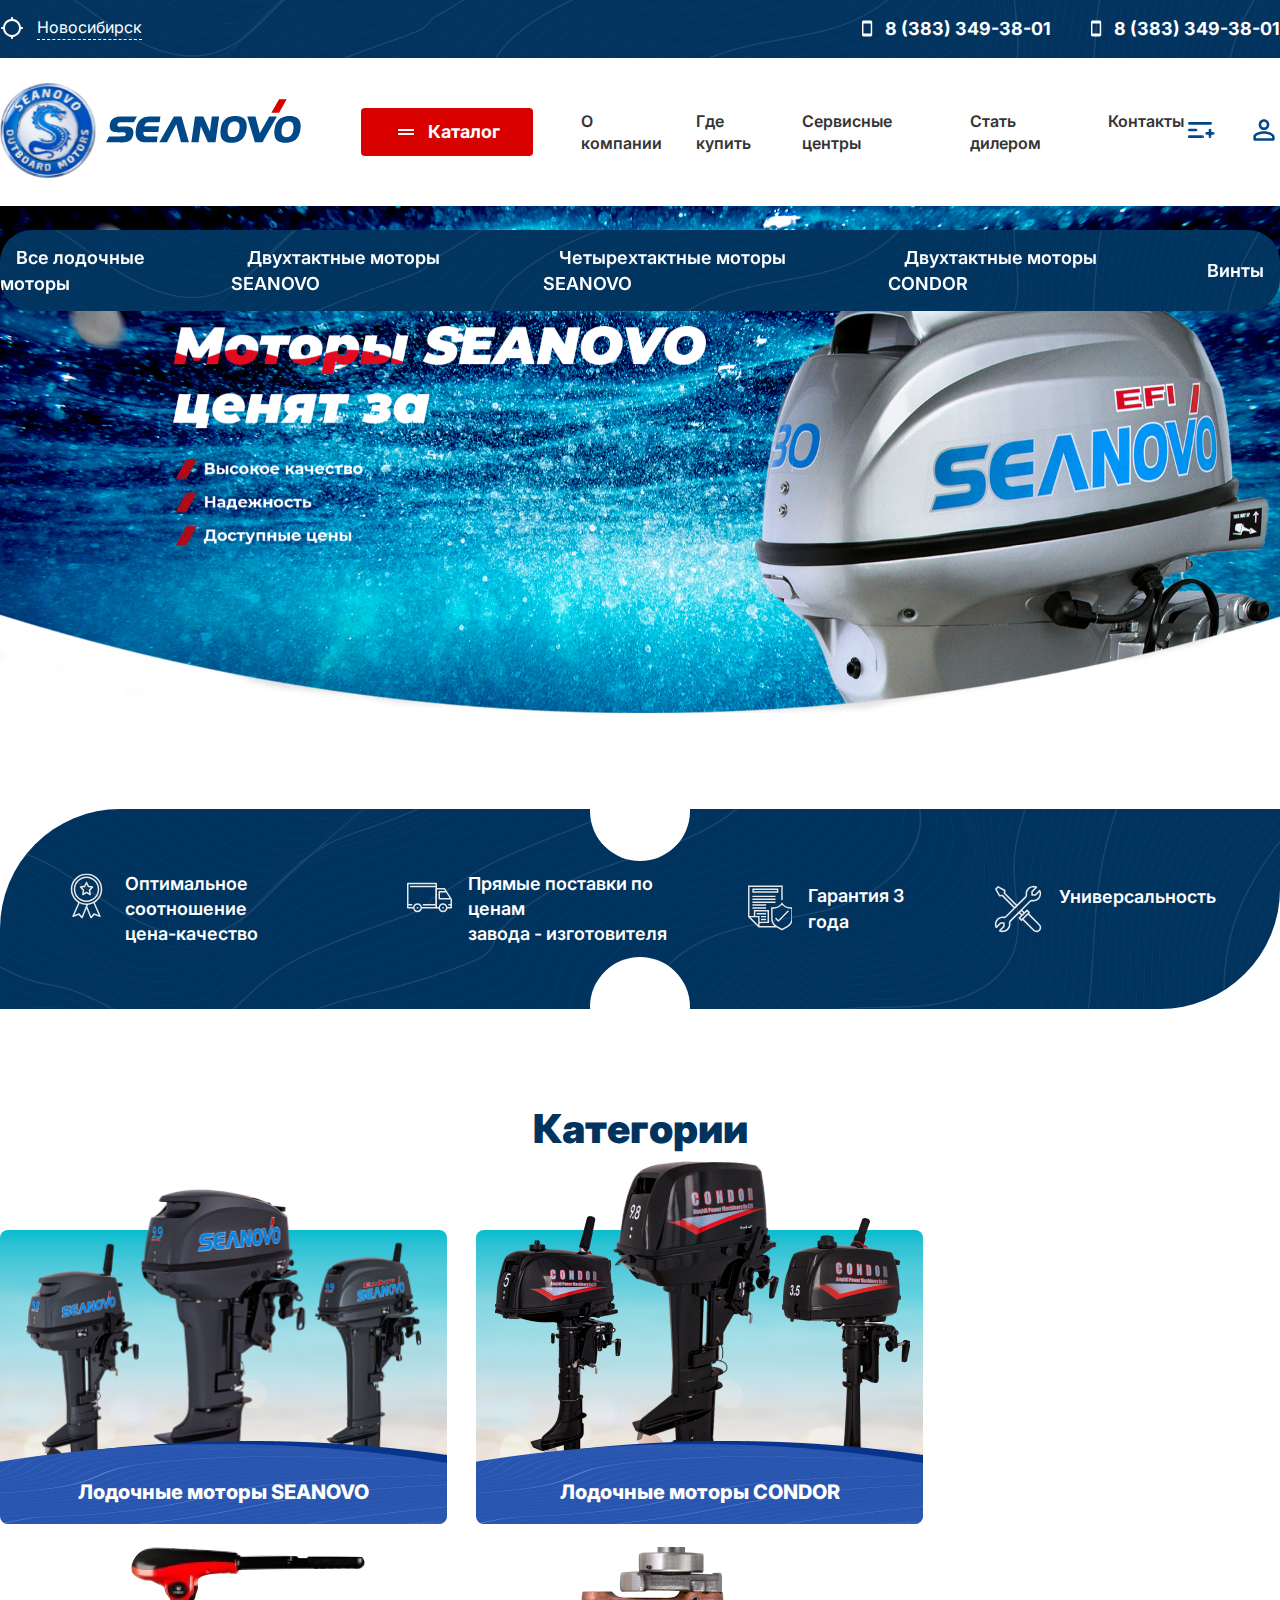
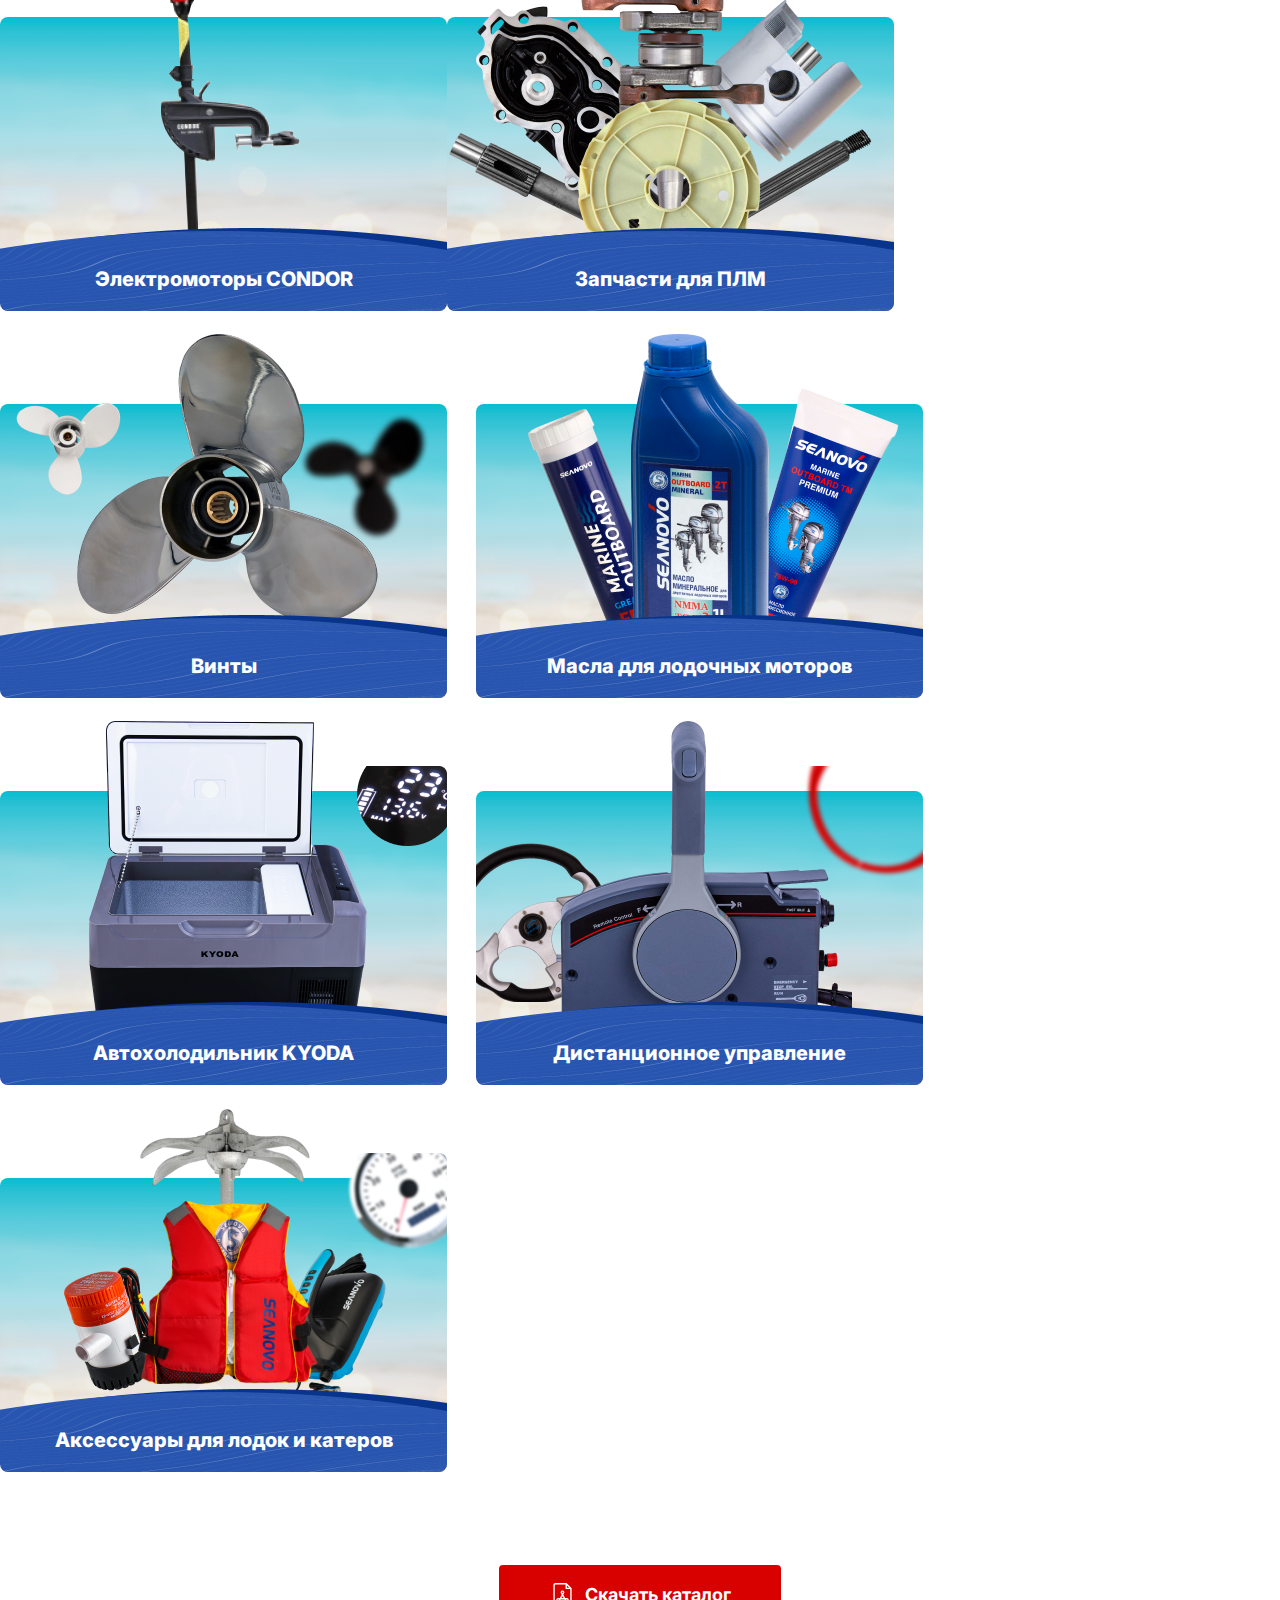
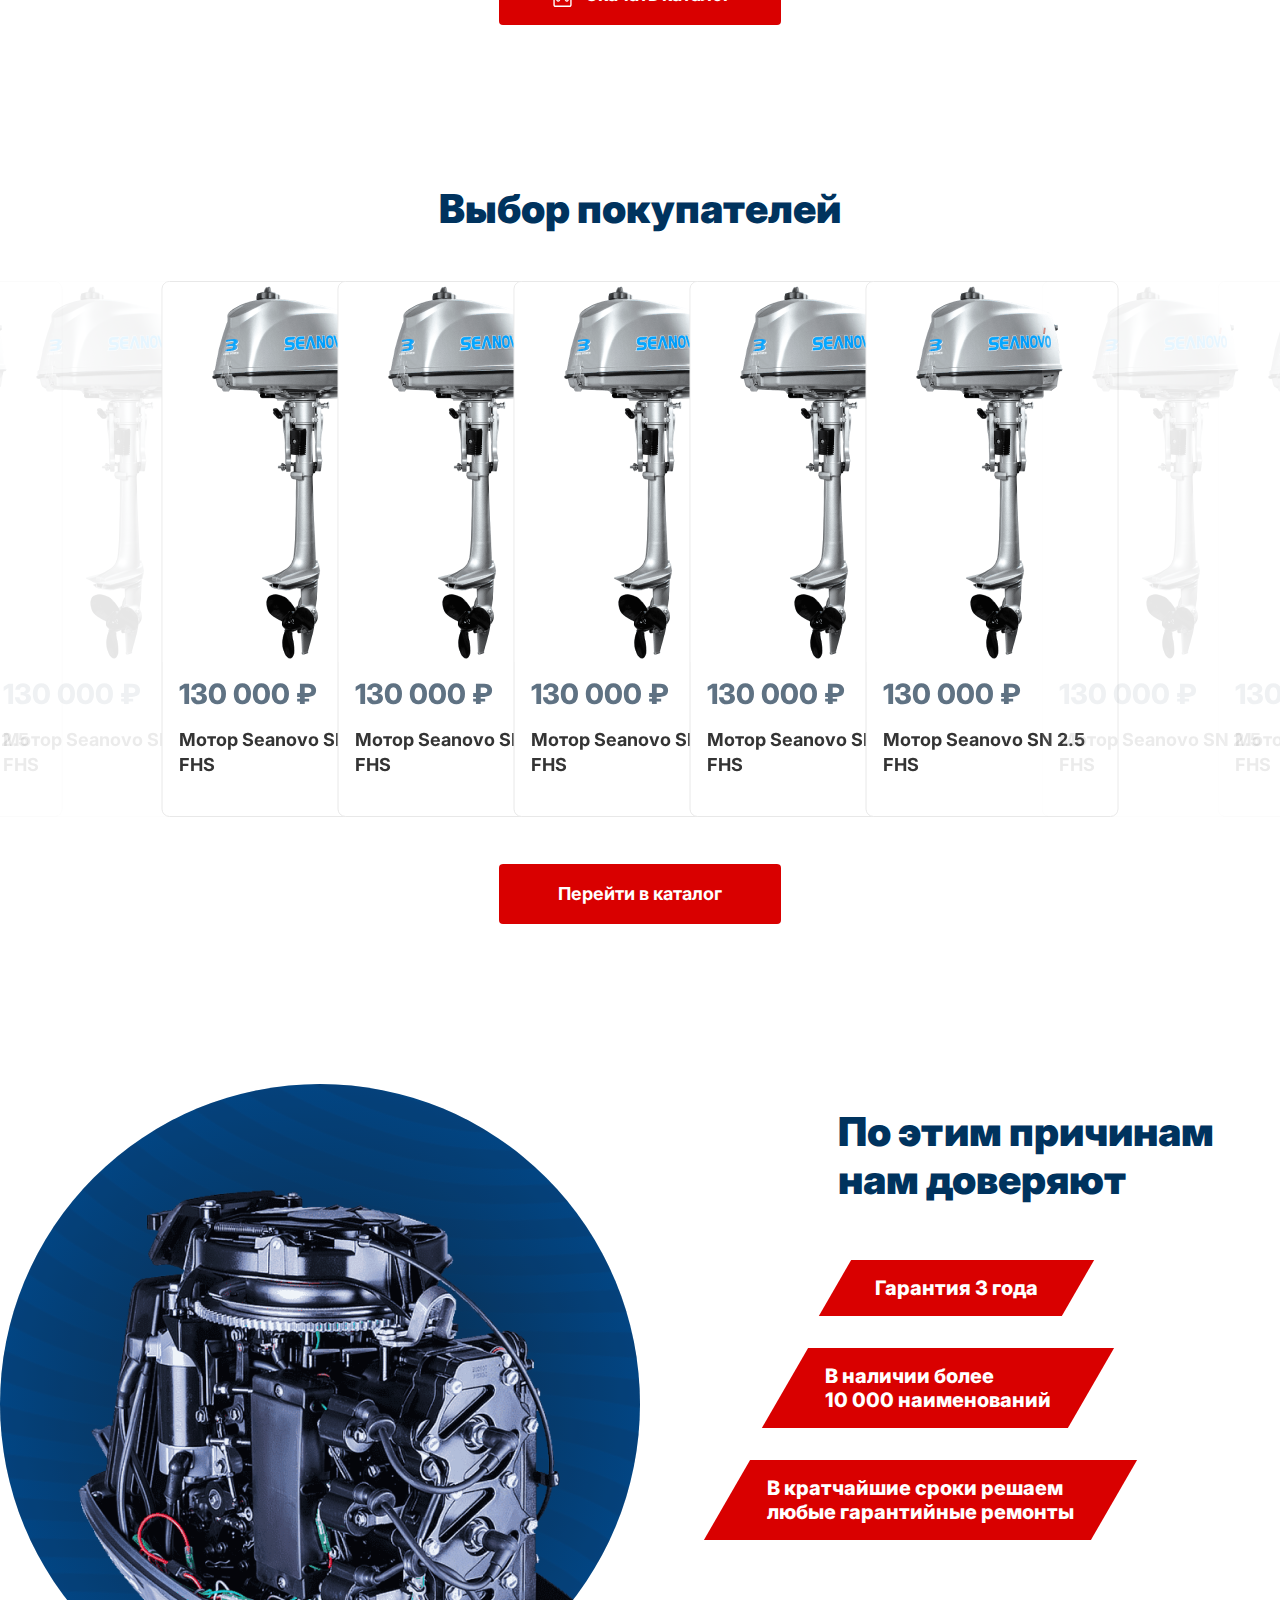
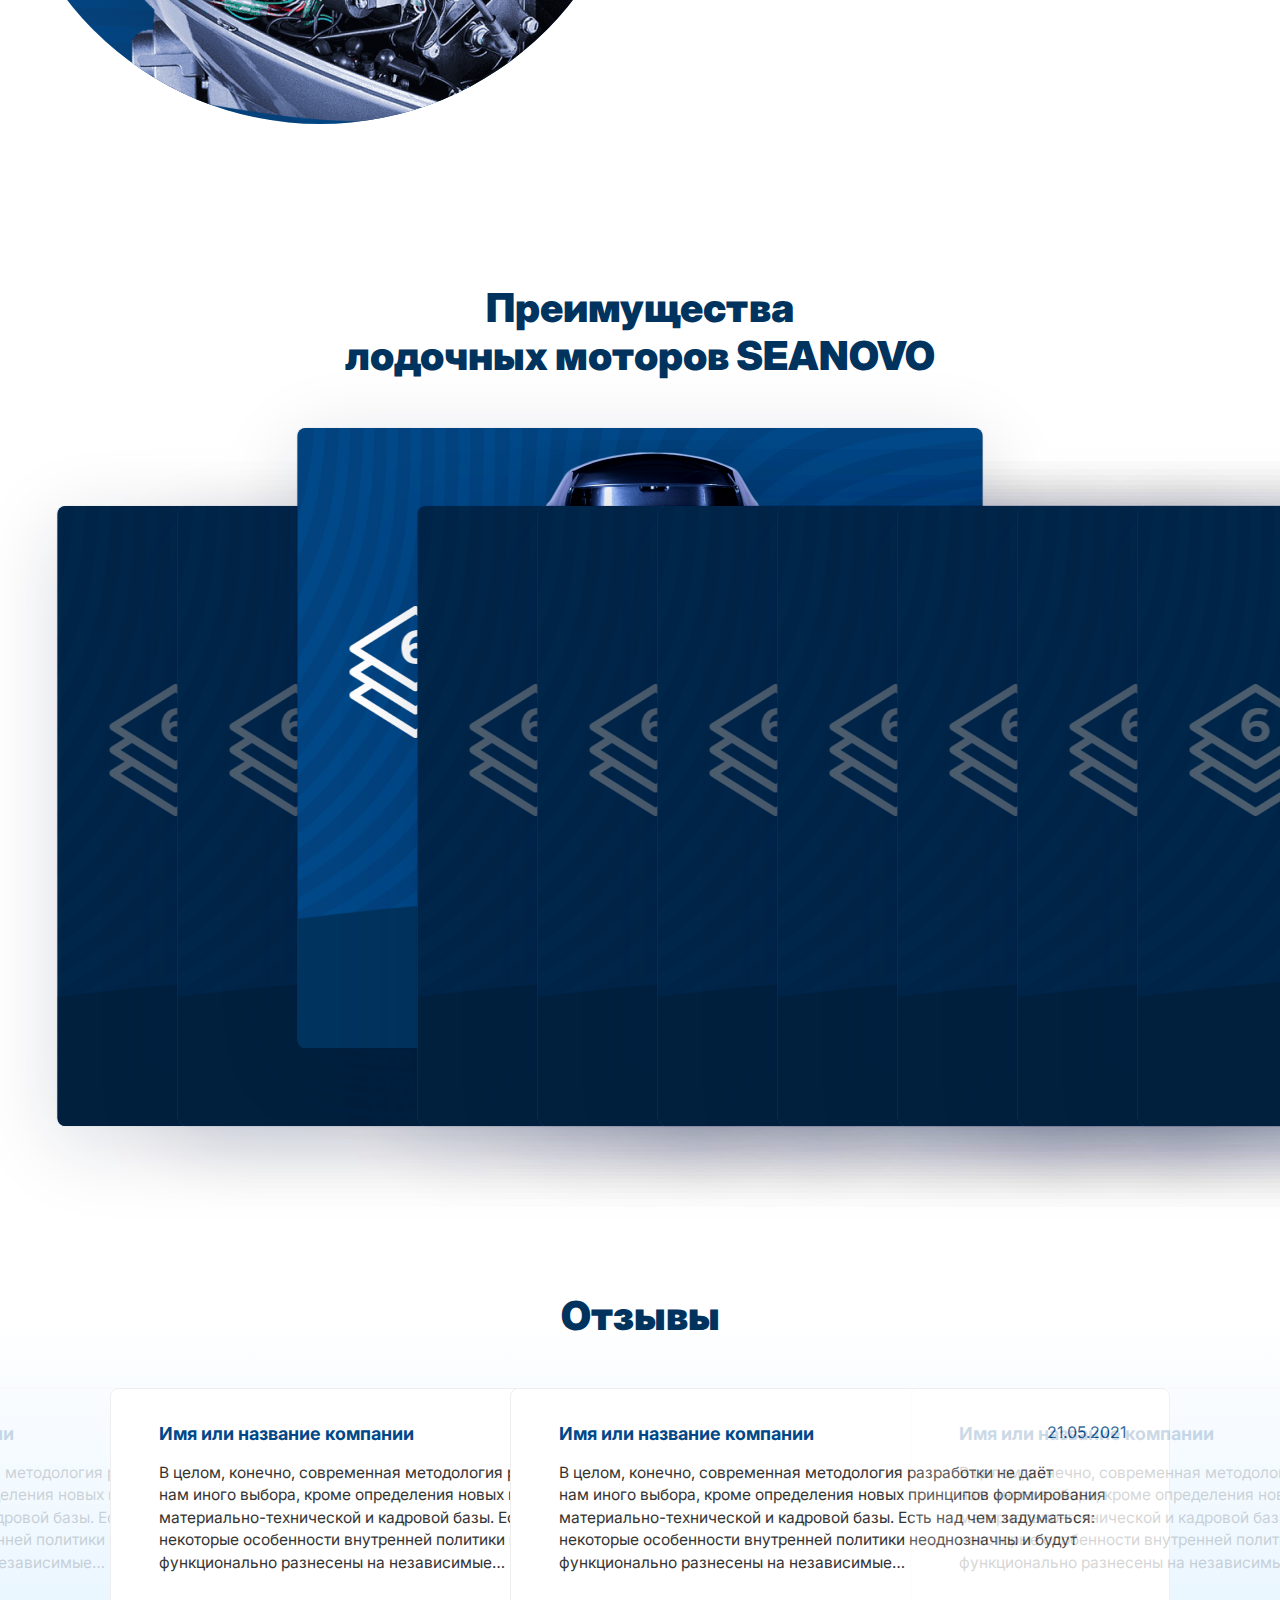
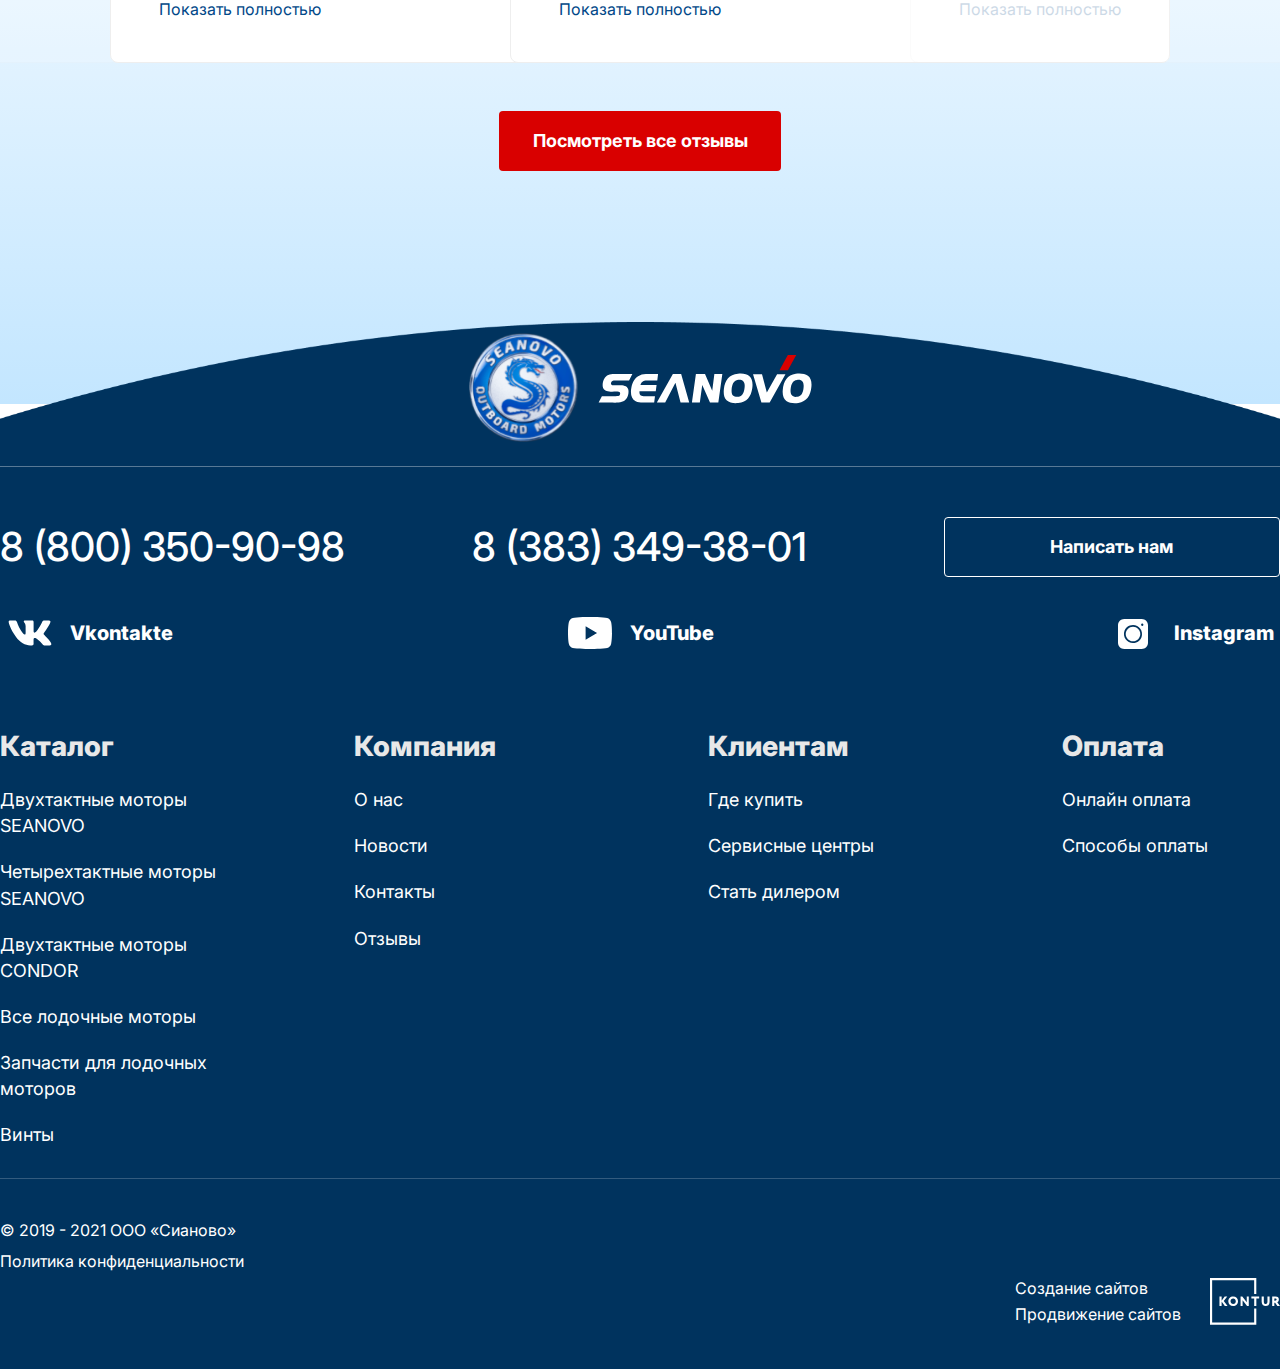
==== index.html @ 2c5ffd10 "main page web" ====
<!DOCTYPE html>
<html lang="ru">
<head>
    <meta charset="UTF-8">
    <meta http-equiv="X-UA-Compatible" content="IE=edge">
    <meta name="viewport" content="width=device-width, initial-scale=1.0">
    <link rel="stylesheet" href="css/normalize.css">
    <link rel="stylesheet" href="slick-1.8.1/slick/slick-theme.css">
    <link rel="stylesheet" href="slick-1.8.1/slick/slick.css">
    <link rel="stylesheet" href="css/style.css">
    <link rel="stylesheet" href="css/media.css">
    <title></title>
</head>
<body>
    
    <header class="header">
        <div class="header__top">
            <div class="container">
                <div class="box">
                    <div class="left">
                        <p>
                            <svg width="24" height="24" viewBox="0 0 24 24" fill="none" xmlns="http://www.w3.org/2000/svg">
                                <path d="M20.94 11C20.48 6.83 17.17 3.52 13 3.06V2C13 1.45 12.55 1 12 1C11.45 1 11 1.45 11 2V3.06C6.83 3.52 3.52 6.83 3.06 11H2C1.45 11 1 11.45 1 12C1 12.55 1.45 13 2 13H3.06C3.52 17.17 6.83 20.48 11 20.94V22C11 22.55 11.45 23 12 23C12.55 23 13 22.55 13 22V20.94C17.17 20.48 20.48 17.17 20.94 13H22C22.55 13 23 12.55 23 12C23 11.45 22.55 11 22 11H20.94ZM12 19C8.13 19 5 15.87 5 12C5 8.13 8.13 5 12 5C15.87 5 19 8.13 19 12C19 15.87 15.87 19 12 19Z" fill="white"/>
                            </svg>
                            <span>Новосибирск</span>
                        </p>
                    </div>
                    <div class="right">
                        <a href="tel:8 (383) 349-38-01">
                            <svg width="11" height="17" viewBox="0 0 11 17" fill="none" xmlns="http://www.w3.org/2000/svg">
                                <path d="M8.72727 0.507273L1.45455 0.5C0.654545 0.5 0 1.15455 0 1.95455V15.0455C0 15.8455 0.654545 16.5 1.45455 16.5H8.72727C9.52727 16.5 10.1818 15.8455 10.1818 15.0455V1.95455C10.1818 1.15455 9.52727 0.507273 8.72727 0.507273ZM8.72727 13.5909H1.45455V3.40909H8.72727V13.5909Z" fill="white"/>
                            </svg>                                
                            8 (383) 349-38-01</a>
                        <a href="tel:8 (383) 349-38-01">
                            <svg width="11" height="17" viewBox="0 0 11 17" fill="none" xmlns="http://www.w3.org/2000/svg">
                                <path d="M8.72727 0.507273L1.45455 0.5C0.654545 0.5 0 1.15455 0 1.95455V15.0455C0 15.8455 0.654545 16.5 1.45455 16.5H8.72727C9.52727 16.5 10.1818 15.8455 10.1818 15.0455V1.95455C10.1818 1.15455 9.52727 0.507273 8.72727 0.507273ZM8.72727 13.5909H1.45455V3.40909H8.72727V13.5909Z" fill="white"/>
                            </svg>                                
                            8 (383) 349-38-01</a>
                    </div>
                </div>
            </div>
        </div>
        <div class="header__bottom">
            <div class="container">
                <div class="box">
                    <a href="#" class="header__logo">
                        <img src="img/logo.svg" alt="">
                    </a>
                    <button class="header__catalog">
                        <span></span>
                        <p>Каталог</p>
                    </button>
                    <ul class="header__navbar">
                        <li>
                            <a href="#">О компании</a>
                        </li>
                        <li>
                            <a href="#">Где купить</a>
                        </li>
                        <li>
                            <a href="#">Сервисные центры</a>
                        </li>
                        <li>
                            <a href="#">Стать дилером</a>
                        </li>
                        <li>
                            <a href="#">Контакты</a>
                        </li>
                    </ul>
                    <div class="header__right">
                        <a href="#">
                            <svg width="32" height="32" viewBox="0 0 32 32" fill="none" xmlns="http://www.w3.org/2000/svg">
                                <path d="M4 9.33333C4 10.0667 4.6 10.6667 5.33333 10.6667H26.6667C27.4 10.6667 28 10.0667 28 9.33333C28 8.6 27.4 8 26.6667 8H5.33333C4.6 8 4 8.6 4 9.33333Z" fill="#014888"/>
                                <path d="M5.33333 14.6667C4.6 14.6667 4 15.2667 4 16C4 16.7333 4.6 17.3333 5.33333 17.3333H12V14.6667H5.33333Z" fill="#014888"/>
                                <path d="M12 17.3333C12.7333 17.3333 13.3333 16.7333 13.3333 16C13.3333 15.2667 12.7333 14.6667 12 14.6667V17.3333Z" fill="#014888"/>
                                <path d="M5.33333 21.3333C4.6 21.3333 4 21.9333 4 22.6667C4 23.4 4.6 24 5.33333 24H18.6667V21.3333H5.33333Z" fill="#014888"/>
                                <path d="M18.6667 24C19.4 24 20 23.4 20 22.6667C20 21.9333 19.4 21.3333 18.6667 21.3333V24Z" fill="#014888"/>
                                <path d="M27.3334 16C27.3334 15.2667 26.7334 14.6667 26 14.6667C25.2667 14.6667 24.6667 15.2667 24.6667 16L24.6667 22.6667L27.3334 22.6667L27.3334 16Z" fill="#014888"/>
                                <path d="M24.6667 22.6667C24.6667 23.4 25.2667 24 26 24C26.7334 24 27.3334 23.4 27.3334 22.6667L24.6667 22.6667Z" fill="#014888"/>
                                <path d="M22.6667 18C21.9334 18 21.3334 18.6 21.3334 19.3333C21.3334 20.0667 21.9334 20.6667 22.6667 20.6667H29.3334V18H22.6667Z" fill="#014888"/>
                                <path d="M29.3334 20.6667C30.0667 20.6667 30.6667 20.0667 30.6667 19.3333C30.6667 18.6 30.0667 18 29.3334 18V20.6667Z" fill="#014888"/>
                            </svg>                                
                        </a>
                        <a href="#">
                            <svg width="32" height="32" viewBox="0 0 32 32" fill="none" xmlns="http://www.w3.org/2000/svg">
                                <path d="M16 7.86667C17.5467 7.86667 18.8 9.12 18.8 10.6667C18.8 12.2133 17.5467 13.4667 16 13.4667C14.4534 13.4667 13.2 12.2133 13.2 10.6667C13.2 9.12 14.4534 7.86667 16 7.86667ZM16 19.8667C19.96 19.8667 24.1334 21.8133 24.1334 22.6667V24.1333H7.86671V22.6667C7.86671 21.8133 12.04 19.8667 16 19.8667ZM16 5.33334C13.0534 5.33334 10.6667 7.72 10.6667 10.6667C10.6667 13.6133 13.0534 16 16 16C18.9467 16 21.3334 13.6133 21.3334 10.6667C21.3334 7.72 18.9467 5.33334 16 5.33334ZM16 17.3333C12.44 17.3333 5.33337 19.12 5.33337 22.6667V25.3333C5.33337 26.0667 5.93337 26.6667 6.66671 26.6667H25.3334C26.0667 26.6667 26.6667 26.0667 26.6667 25.3333V22.6667C26.6667 19.12 19.56 17.3333 16 17.3333Z" fill="#014888"/>
                            </svg>                                
                        </a>
                    </div>
                </div>
            </div>
        </div>
        <div class="header__menu">
            <ul>
                <li>
                    <a href="#">Все лодочные моторы</a>
                </li>
                <li>
                    <a href="#">Двухтактные моторы SEANOVO</a>
                </li>
                <li>
                    <a href="#">Четырехтактные моторы SEANOVO</a>
                </li>
                <li>
                    <a href="#">Двухтактные моторы CONDOR</a>
                </li>
                <li>
                    <a href="#">Винты</a>
                </li>
            </ul>
        </div>
    </header>

    <main class="main">
        <section class="banner">
            <div class="banner__slider">
                <div class="banner__block">
                    <img src="img/banner.png" alt="">
                </div>
                <div class="banner__block">
                    <img src="img/banner.png" alt="">
                </div>
                <div class="banner__block">
                    <img src="img/banner.png" alt="">
                </div>
                <div class="banner__block">
                    <img src="img/banner.png" alt="">
                </div>
            </div>
        </section>
        <section class="advantages">
            <div class="advantages__container">
                <div class="box">
                    <div class="advantages__block">
                        <svg width="50" height="50" viewBox="0 0 50 50" fill="none" xmlns="http://www.w3.org/2000/svg">
                            <g clip-path="url(#clip0_306_2349)">
                            <path d="M42.5043 17.5184C42.5182 9.09102 36.5202 1.85192 28.2368 0.299265C19.9534 -1.25339 11.7407 3.32203 8.70125 11.1825C5.66222 19.043 8.66059 27.9531 15.8338 32.3768L9.26164 47.1633C9.125 47.4699 9.186 47.8286 9.41618 48.073C9.64635 48.3174 10.001 48.4 10.3153 48.2816L16.4125 45.9949L19.3669 49.6875C19.5247 49.8851 19.7643 50.0002 20.0172 49.9998C20.0579 49.9998 20.0985 49.9966 20.1388 49.9909C20.4324 49.9478 20.6809 49.7517 20.7911 49.476L25.0143 38.9173L29.238 49.476C29.3478 49.7517 29.5963 49.9478 29.8899 49.9909C29.9301 49.9966 29.9708 49.9998 30.0115 49.9998C30.2644 50.0002 30.504 49.8851 30.6621 49.6875L33.6162 45.9949L39.7134 48.2816C40.0277 48.4 40.3823 48.3174 40.6125 48.073C40.8427 47.8286 40.9037 47.4699 40.767 47.1633L34.1949 32.3768C39.3531 29.1991 42.497 23.577 42.5043 17.5184ZM19.7748 47.5305L17.3364 44.4821C17.1112 44.2007 16.7309 44.0962 16.3934 44.2223L11.5914 46.0238L17.2954 33.1886C19.6268 34.3463 22.1884 34.9645 24.7911 34.997L24.2514 36.3459L19.7748 47.5305ZM38.4376 46.0238L33.6353 44.2223C33.2978 44.0962 32.9175 44.2007 32.6926 44.4821L30.2539 47.5305L25.9115 36.6741L26.6101 34.9254C28.741 34.7286 30.8171 34.1389 32.7333 33.1861L38.4376 46.0238ZM25.0143 33.3427C16.275 33.3427 9.19007 26.2581 9.19007 17.5184C9.19007 8.77911 16.275 1.69414 25.0143 1.69414C33.754 1.69414 40.8386 8.77911 40.8386 17.5184C40.8289 26.254 33.75 33.3333 25.0143 33.3427Z" fill="#E8E8E8"/>
                            <path d="M25.0141 3.35999C17.1947 3.35999 10.8555 9.69913 10.8555 17.5185C10.8555 25.3384 17.1947 31.6771 25.0141 31.6771C32.8335 31.6771 39.1726 25.3384 39.1726 17.5185C39.1641 9.70279 32.8302 3.36893 25.0141 3.35999ZM25.0141 30.0114C18.1146 30.0114 12.5212 24.4185 12.5212 17.5185C12.5212 10.619 18.1146 5.0257 25.0141 5.0257C31.9136 5.0257 37.5069 10.619 37.5069 17.5185C37.4992 24.4152 31.9104 30.0037 25.0141 30.0114Z" fill="#E8E8E8"/>
                            <path d="M31.8027 14.2895L27.6384 13.6527L25.7682 9.66896C25.6307 9.37697 25.3371 9.19031 25.0142 9.19031C24.6913 9.19031 24.3977 9.37697 24.2606 9.66896L22.39 13.6527L18.2257 14.2895C17.917 14.3367 17.6604 14.5522 17.5616 14.8483C17.4624 15.1447 17.5372 15.4713 17.7552 15.6946L20.7934 18.808L20.0744 23.2147C20.0232 23.5294 20.1561 23.8458 20.4168 24.0296C20.6779 24.213 21.0207 24.2317 21.2997 24.0772L25.0142 22.0235L28.7287 24.0772C29.0081 24.2317 29.3505 24.213 29.6116 24.0296C29.8723 23.8458 30.0052 23.5294 29.954 23.2147L29.235 18.808L32.2732 15.6946C32.4916 15.4713 32.5664 15.1447 32.4672 14.8483C32.368 14.5522 32.1114 14.3367 31.8027 14.2895ZM27.7495 17.9459C27.5648 18.135 27.4811 18.4005 27.5238 18.6612L28.0341 21.7905L25.4172 20.3436C25.1667 20.2049 24.8621 20.2049 24.6112 20.3436L21.9943 21.7905L22.5051 18.6612C22.5474 18.4005 22.4636 18.135 22.279 17.9459L20.0797 15.6913L23.0781 15.2326C23.3526 15.1903 23.588 15.0142 23.706 14.7629L25.0142 11.9833L26.3192 14.7629C26.4371 15.0142 26.6726 15.1903 26.9475 15.2326L29.9455 15.6913L27.7495 17.9459Z" fill="#E8E8E8"/>
                            </g>
                            <defs>
                            <clipPath id="clip0_306_2349">
                            <rect width="50" height="50" fill="white"/>
                            </clipPath>
                            </defs>
                        </svg>                            
                        <p>Оптимальное соотношение <br> цена-качество</p>
                    </div>
                    <div class="advantages__block">
                        <svg width="50" height="50" viewBox="0 0 50 50" fill="none" xmlns="http://www.w3.org/2000/svg">
                            <path d="M11.6666 32.9167C8.90905 32.9167 6.66656 35.1592 6.66656 37.9167C6.66656 40.6743 8.90905 42.9168 11.6666 42.9168C14.4241 42.9168 16.6666 40.6743 16.6666 37.9167C16.6666 35.1592 14.424 32.9167 11.6666 32.9167ZM11.6666 41.2501C9.82819 41.2501 8.33326 39.755 8.33326 37.9167C8.33326 36.0784 9.82828 34.5834 11.6666 34.5834C13.5048 34.5834 14.9999 36.0785 14.9999 37.9167C14.9999 39.755 13.5048 41.2501 11.6666 41.2501Z" fill="#E8E8E8"/>
                            <path d="M40.0001 32.9167C37.2425 32.9167 35.0001 35.1592 35.0001 37.9167C35.0001 40.6743 37.2425 42.9168 40.0001 42.9168C42.7576 42.9168 45.0001 40.6743 45.0001 37.9167C45.0001 35.1592 42.7576 32.9167 40.0001 32.9167ZM40.0001 41.2501C38.1617 41.2501 36.6668 39.755 36.6668 37.9167C36.6668 36.0784 38.1618 34.5834 40.0001 34.5834C41.8384 34.5834 43.3334 36.0785 43.3334 37.9167C43.3334 39.755 41.8384 41.2501 40.0001 41.2501Z" fill="#E8E8E8"/>
                            <path d="M49.8673 28.2992L42.3673 16.6325C42.214 16.3941 41.9499 16.25 41.6665 16.25H32.4999C32.039 16.25 31.6666 16.6233 31.6666 17.0833V37.9166C31.6666 38.3774 32.039 38.7499 32.4999 38.7499H35.8332V37.0832H33.3332V17.9167H41.2115L48.3332 28.995V37.0834H44.1665V38.75H49.1665C49.6273 38.75 49.9998 38.3775 49.9998 37.9167V28.75C49.9999 28.5908 49.9541 28.4333 49.8673 28.2992Z" fill="#E8E8E8"/>
                            <path d="M36.6668 27.0833V21.25H43.3335V19.5833H35.8335C35.3727 19.5833 35.0002 19.9566 35.0002 20.4166V27.9166C35.0002 28.3774 35.3727 28.7499 35.8335 28.7499H48.3335V27.0832H36.6668V27.0833Z" fill="#E8E8E8"/>
                            <path d="M32.5 10.4167H0.833301C0.37334 10.4167 0 10.7901 0 11.25V37.9167C0 38.3776 0.37334 38.7501 0.833301 38.7501H7.5V37.0834H1.6667V12.0833H31.6667V37.0834H15.8333V38.7501H32.5C32.9608 38.7501 33.3333 38.3776 33.3333 37.9167V11.25C33.3333 10.7901 32.9608 10.4167 32.5 10.4167Z" fill="#E8E8E8"/>
                            <path d="M5.83337 33.75H0.833374V35.4167H5.83337V33.75Z" fill="#E8E8E8"/>
                            <path d="M31.6664 33.75H17.4998V35.4167H31.6664V33.75Z" fill="#E8E8E8"/>
                            <path d="M49.1666 33.75H45.8333V35.4167H49.1666V33.75Z" fill="#E8E8E8"/>
                            <path d="M32.4999 13.75H3.33319V15.4167H32.4999V13.75Z" fill="#E8E8E8"/>
                            <path d="M12.4999 37.0833H10.8332V38.75H12.4999V37.0833Z" fill="#E8E8E8"/>
                            <path d="M40.8335 37.0833H39.1668V38.75H40.8335V37.0833Z" fill="#E8E8E8"/>
                        </svg>                            
                        <p>Прямые поставки по ценам <br> завода - изготовителя</p>
                    </div>
                    <div class="advantages__block">
                        <svg width="50" height="50" viewBox="0 0 50 50" fill="none" xmlns="http://www.w3.org/2000/svg">
                            <path d="M46.8911 24.1348C43.5283 24.1348 40.4069 22.4646 38.5413 19.6658L37.8719 18.6618L37.2026 19.6658C35.337 22.4646 32.2155 24.1348 28.8528 24.1348H25.8045V37.0356C25.8045 40.1538 27.2084 43.0846 29.5543 45.0516H12.9327V41.8336H23.3911V27.3527H6.49673V33.7887H1.66978V1.60898H37.0674V16.0898H38.6764V0H0.060791V34.9262L11.7951 46.6606H32.0273L37.8719 50L44.6699 46.1159C47.92 44.2591 49.9393 40.7789 49.9393 37.0356V24.1348H46.8911ZM11.3237 43.914L2.80733 35.3977H11.3237V43.914ZM8.10571 33.7887V28.9617H21.7821V40.2246H12.9327V33.7887H8.10571ZM48.3303 37.0356C48.3303 40.2037 46.6216 43.1473 43.8718 44.7193L37.8719 48.1481L31.872 44.7193C29.1223 43.1473 27.4135 40.2037 27.4135 37.0356V25.7438H28.8528C32.3764 25.7438 35.6716 24.1629 37.8719 21.4655C40.0722 24.1629 43.3674 25.7438 46.8911 25.7438H48.3303V37.0356Z" fill="#E8E8E8"/>
                            <path d="M4.8877 3.2179V8.04485H33.8494V3.2179H4.8877ZM32.2404 6.43586H6.49668V4.82688H32.2404V6.43586Z" fill="#E8E8E8"/>
                            <path d="M44.5435 27.5885L33.8494 38.2826L31.2002 35.6334L30.0626 36.771L33.8494 40.5577L45.681 28.7261L44.5435 27.5885Z" fill="#E8E8E8"/>
                            <path d="M20.173 30.5707H9.7146V32.1797H20.173V30.5707Z" fill="#E8E8E8"/>
                            <path d="M20.1731 33.7886H14.5416V35.3976H20.1731V33.7886Z" fill="#E8E8E8"/>
                            <path d="M20.1731 37.0067H14.5416V38.6157H20.1731V37.0067Z" fill="#E8E8E8"/>
                            <path d="M30.6315 11.2628H4.8877V12.8718H30.6315V11.2628Z" fill="#E8E8E8"/>
                            <path d="M30.6315 14.4808H4.8877V16.0898H30.6315V14.4808Z" fill="#E8E8E8"/>
                            <path d="M30.6315 17.6989H4.8877V19.3078H30.6315V17.6989Z" fill="#E8E8E8"/>
                            <path d="M20.173 20.9167H4.8877V22.5257H20.173V20.9167Z" fill="#E8E8E8"/>
                            <path d="M20.173 24.1348H4.8877V25.7437H20.173V24.1348Z" fill="#E8E8E8"/>
                        </svg>
                        <p>Гарантия 3 года</p>
                    </div>
                    <div class="advantages__block">
                        <svg width="50" height="50" viewBox="0 0 50 50" fill="none" xmlns="http://www.w3.org/2000/svg">
                            <path d="M46.8124 40.1836L36.2218 29.593L36.7742 29.0398C36.9206 28.8933 37.0029 28.6947 37.0029 28.4875C37.0029 28.2803 36.9206 28.0817 36.7742 27.9352L34.564 25.7258C34.4175 25.5793 34.2188 25.497 34.0117 25.497C33.8045 25.497 33.6058 25.5793 33.4593 25.7258L31.2499 27.9352L29.4203 26.1055L37.4546 18.0726C37.708 17.8207 38.016 17.6305 38.3546 17.5167C38.6933 17.4029 39.0537 17.3686 39.4078 17.4164C40.7966 17.5843 42.205 17.3758 43.4857 16.8128C44.7664 16.2498 45.8722 15.3529 46.6874 14.2161C47.5027 13.0792 47.9974 11.7442 48.1199 10.3506C48.2424 8.95702 47.988 7.55613 47.3835 6.29452C47.3295 6.18208 47.2492 6.08422 47.1496 6.00914C47.0499 5.93405 46.9337 5.88394 46.8107 5.86298C46.6877 5.84202 46.5615 5.85083 46.4426 5.88866C46.3237 5.9265 46.2156 5.99227 46.1273 6.08046L42.0515 10.1562H39.8437V7.94843L43.9195 3.87265C44.0077 3.78438 44.0734 3.67627 44.1113 3.55737C44.1491 3.43847 44.1579 3.31223 44.137 3.18923C44.116 3.06622 44.0659 2.95003 43.9908 2.85037C43.9157 2.75071 43.8179 2.67048 43.7054 2.6164C42.4436 2.01202 41.0425 1.75786 39.6488 1.88053C38.2551 2.00319 36.92 2.49817 35.7832 3.31368C34.6463 4.12918 33.7495 5.23522 33.1866 6.51609C32.6238 7.79696 32.4155 9.20556 32.5835 10.5945C32.6313 10.9489 32.5967 11.3095 32.4823 11.6482C32.368 11.987 32.1769 12.2948 31.9242 12.5477L23.8945 20.5789L12.2429 8.92734L12.5171 6.63202C12.5364 6.47672 12.5085 6.31921 12.4372 6.17992C12.3659 6.04062 12.2544 5.92596 12.1171 5.85077L5.4851 2.22109C5.33686 2.13983 5.16625 2.10884 4.9989 2.13279C4.83155 2.15674 4.67648 2.23432 4.55698 2.3539L2.35385 4.55702C2.23428 4.67653 2.15669 4.8316 2.13274 4.99895C2.1088 5.1663 2.13978 5.33691 2.22104 5.48515L5.85385 12.1172C5.92903 12.2544 6.0437 12.3659 6.183 12.4373C6.32229 12.5086 6.4798 12.5364 6.6351 12.5172L8.93042 12.243L20.5789 23.8945L12.546 31.9273C12.2929 32.1796 11.985 32.37 11.6462 32.4838C11.3075 32.5976 10.947 32.6318 10.5929 32.5836C9.20401 32.4156 7.79547 32.6239 6.51469 33.1869C5.23391 33.7498 4.12798 34.6466 3.31262 35.7835C2.49726 36.9204 2.00244 38.2555 1.87995 39.6492C1.75746 41.0428 2.0118 42.4438 2.61635 43.7055C2.67043 43.8179 2.75066 43.9158 2.85032 43.9909C2.94998 44.0659 3.06618 44.1161 3.18918 44.137C3.31219 44.158 3.43842 44.1492 3.55732 44.1113C3.67623 44.0735 3.78433 44.0077 3.8726 43.9195L7.94838 39.8437H10.1562V42.0516L6.08042 46.1273C5.99222 46.2156 5.92646 46.3237 5.88862 46.4426C5.85078 46.5615 5.84197 46.6878 5.86293 46.8108C5.88389 46.9338 5.93401 47.05 6.00909 47.1496C6.08417 47.2493 6.18203 47.3295 6.29448 47.3836C7.55625 47.988 8.95729 48.2423 10.351 48.1196C11.7447 47.997 13.0798 47.502 14.2166 46.6864C15.3534 45.8709 16.2501 44.7648 16.8129 43.4839C17.3757 42.203 17.5838 40.7944 17.4156 39.4055C17.3679 39.0511 17.4027 38.6905 17.5172 38.3517C17.6317 38.0129 17.8229 37.7052 18.0757 37.4523L26.1054 29.4211L27.9351 31.25L25.7257 33.4594C25.5793 33.6059 25.497 33.8046 25.497 34.0117C25.497 34.2189 25.5793 34.4175 25.7257 34.5641L27.9359 36.7734C28.0824 36.9199 28.2811 37.0022 28.4882 37.0022C28.6954 37.0022 28.8941 36.9199 29.0406 36.7734L29.5929 36.2211L40.1843 46.8125C40.6174 47.2574 41.1346 47.6119 41.7058 47.8553C42.277 48.0987 42.8909 48.2262 43.5118 48.2304C44.1328 48.2346 44.7483 48.1154 45.3228 47.8797C45.8972 47.644 46.4191 47.2965 46.8581 46.8574C47.2972 46.4183 47.6446 45.8964 47.8802 45.3219C48.1159 44.7474 48.235 44.1318 48.2308 43.5109C48.2265 42.89 48.0989 42.2761 47.8555 41.7049C47.612 41.1338 47.2575 40.6166 46.8124 40.1836ZM9.76557 10.8695C9.68194 10.7859 9.58041 10.7223 9.46862 10.6836C9.35684 10.6449 9.23772 10.632 9.12026 10.6461L6.9726 10.9039L3.87339 5.24765L5.2476 3.87343L10.9039 6.97031L10.646 9.11796C10.632 9.23542 10.6448 9.35454 10.6835 9.46633C10.7222 9.57811 10.7858 9.67965 10.8695 9.76327L22.7898 21.6836L21.6835 22.7898L9.76557 10.8695ZM16.9765 36.343C16.5542 36.7624 16.2343 37.2737 16.0419 37.837C15.8495 38.4003 15.7897 39.0004 15.8671 39.5906C15.9902 40.6052 15.8624 41.6345 15.495 42.5882C15.1275 43.5419 14.5316 44.3908 13.7596 45.0605C12.9875 45.7302 12.0629 46.2002 11.0669 46.4292C10.0709 46.6583 9.03385 46.6394 8.04682 46.3742L11.4929 42.9273C11.6383 42.7803 11.7195 42.5817 11.7187 42.375V39.0625C11.7187 38.8553 11.6364 38.6566 11.4899 38.5101C11.3434 38.3636 11.1446 38.2812 10.9374 38.2812H7.62495C7.41776 38.2813 7.21908 38.3636 7.0726 38.5101L3.62573 41.9531C3.36037 40.9664 3.3412 39.9296 3.56991 38.9337C3.79862 37.9378 4.26822 37.0133 4.9375 36.2412C5.60679 35.4691 6.45532 34.8731 7.40866 34.5053C8.36199 34.1376 9.391 34.0094 10.4054 34.132C10.9955 34.2094 11.5954 34.1498 12.1587 33.958C12.7221 33.7662 13.2337 33.4472 13.6539 33.0258L33.0289 13.6508C33.4509 13.2311 33.7705 12.7198 33.9629 12.1565C34.1553 11.5933 34.2153 10.9933 34.1382 10.4031C34.0166 9.3896 34.1452 8.36172 34.5129 7.40945C34.8806 6.45718 35.4761 5.60954 36.2473 4.94074C37.0184 4.27195 37.9418 3.80237 38.9365 3.57313C39.9312 3.34389 40.967 3.36196 41.9531 3.62577L38.5101 7.07265C38.3636 7.21913 38.2812 7.41781 38.2812 7.62499V10.9375C38.2812 11.1447 38.3635 11.3434 38.51 11.4899C38.6565 11.6364 38.8552 11.7187 39.0625 11.7187H42.375C42.5821 11.7187 42.7808 11.6364 42.9273 11.4898L46.3734 8.04687C46.6391 9.03361 46.6585 10.0705 46.43 11.0665C46.2015 12.0625 45.732 12.9872 45.0627 13.7594C44.3934 14.5316 43.5449 15.1278 42.5915 15.4956C41.6381 15.8633 40.609 15.9915 39.5945 15.8687C39.0044 15.7914 38.4045 15.8509 37.8412 16.0428C37.2778 16.2346 36.7662 16.5536 36.346 16.975L16.9765 36.343ZM28.3187 27.2101L30.1476 29.0391L29.039 30.1453L27.2101 28.3164L28.3187 27.2101ZM27.3812 34.0125L34.0101 27.3828L35.1156 28.4875L28.4882 35.1172L27.3812 34.0125ZM45.7062 45.7078C45.1106 46.2752 44.3195 46.5917 43.4968 46.5917C42.6742 46.5917 41.8831 46.2752 41.2874 45.7078L30.6976 35.1172L35.1171 30.6976L45.7078 41.2883C45.998 41.5785 46.2282 41.923 46.3852 42.3021C46.5423 42.6813 46.6231 43.0876 46.6231 43.498C46.6231 43.9084 46.5423 44.3148 46.3852 44.694C46.2282 45.0731 45.998 45.4176 45.7078 45.7078H45.7062Z" fill="#E8E8E8"/>
                        </svg>
                        <p>Универсальность</p>
                    </div>
                </div>
            </div>
        </section>
        <section class="categories">
            <div class="container">
                <h2 class="h2">Категории</h2>
                <div class="categories__box">
                    <a href="#" class="categories__block">
                        <div class="img">
                            <img src="img/img1.png" alt="">
                        </div>
                        <h5>Лодочные моторы SEANOVO</h5>
                    </a>
                    <a href="#" class="categories__block">
                        <div class="img">
                            <img src="img/img2.png" alt="">
                        </div>
                        <h5>Лодочные моторы CONDOR</h5>
                    </a>
                    <a href="#" class="categories__block">
                        <div class="img">
                            <img src="img/img3.png" alt="">
                        </div>
                        <h5>Электромоторы CONDOR</h5>
                    </a>
                    <a href="#" class="categories__block">
                        <div class="img">
                            <img src="img/img4.png" alt="">
                        </div>
                        <h5>Запчасти для ПЛМ</h5>
                    </a>
                    <a href="#" class="categories__block">
                        <div class="img">
                            <img src="img/img5.png" alt="">
                        </div>
                        <h5>Винты</h5>
                    </a>
                    <a href="#" class="categories__block">
                        <div class="img">
                            <img src="img/img6.png" alt="">
                        </div>
                        <h5>Масла для лодочных моторов</h5>
                    </a>
                    <a href="#" class="categories__block">
                        <div class="img">
                            <img src="img/img7.png" alt="">
                        </div>
                        <h5>Автохолодильник KYODA</h5>
                    </a>
                    <a href="#" class="categories__block">
                        <div class="img">
                            <img src="img/img8.png" alt="">
                        </div>
                        <h5>Дистанционное управление</h5>
                    </a>
                    <a href="#" class="categories__block">
                        <div class="img">
                            <img src="img/img9.png" alt="">
                        </div>
                        <h5>Аксессуары для лодок и катеров</h5>
                    </a>
                </div>
                <div class="categories__btn">
                    <a href="#" class="btn">
                        <svg width="25" height="24" viewBox="0 0 25 24" fill="none" xmlns="http://www.w3.org/2000/svg">
                            <g clip-path="url(#clip0_741_558)">
                            <path d="M21.4347 4.89356L16.7474 0.205969C16.6155 0.0741094 16.4367 0 16.2502 0H5.46875C4.30564 0 3.35938 0.946266 3.35938 2.10938V21.8906C3.35938 23.0537 4.30564 24 5.46875 24H19.5312C20.6944 24 21.6406 23.0537 21.6406 21.8906V5.39077C21.6406 5.2043 21.5666 5.02542 21.4347 4.89356ZM16.9531 2.40061L19.24 4.6875H16.9531V2.40061ZM19.5312 22.5938H5.46875C5.08105 22.5938 4.76562 22.2783 4.76562 21.8906V2.10938C4.76562 1.72167 5.08105 1.40625 5.46875 1.40625H15.5469V5.39062C15.5469 5.77894 15.8617 6.09375 16.25 6.09375H20.2344V21.8906C20.2344 22.2783 19.919 22.5938 19.5312 22.5938Z" fill="white"/>
                            <path d="M16.8678 14.9942H15.1772L13.3119 11.7634L14.1572 10.2993C14.5031 9.70023 14.5031 8.98487 14.1572 8.38577C13.8113 7.78666 13.1918 7.42896 12.4999 7.42896C11.8081 7.42896 11.1886 7.78661 10.8427 8.38577C10.4968 8.98487 10.4968 9.70023 10.8427 10.2993L11.688 11.7634L9.82273 14.9942H8.13218C7.4404 14.9942 6.8209 15.3519 6.47501 15.951C6.12907 16.5501 6.12912 17.2655 6.47501 17.8645C6.82086 18.4636 7.44036 18.8213 8.13214 18.8213H8.13218C8.82397 18.8213 9.44351 18.4636 9.7894 17.8646L10.6347 16.4005H14.3653L15.2106 17.8646C15.5565 18.4637 16.176 18.8213 16.8678 18.8213C17.5596 18.8213 18.1791 18.4636 18.5249 17.8646C18.8708 17.2655 18.8709 16.5501 18.5249 15.951C18.179 15.3519 17.5596 14.9942 16.8678 14.9942ZM8.57154 17.1614C8.43936 17.3903 8.22026 17.4151 8.13218 17.4151C8.04411 17.4151 7.82501 17.3904 7.69287 17.1615C7.56068 16.9325 7.64886 16.7304 7.69287 16.6541C7.73689 16.5779 7.86781 16.4005 8.13218 16.4005H9.0109L8.57154 17.1614ZM12.0606 9.08889C12.1047 9.01262 12.2356 8.8352 12.5 8.8352C12.7644 8.8352 12.8953 9.01258 12.9394 9.08889C12.9834 9.16516 13.0715 9.36723 12.9394 9.59622L12.5 10.3572L12.0606 9.59622C11.9284 9.36723 12.0166 9.16516 12.0606 9.08889ZM11.4466 14.9942L12.5 13.1697L13.5534 14.9942H11.4466ZM17.3071 17.1615C17.175 17.3903 16.9559 17.4151 16.8678 17.4151C16.7797 17.4151 16.5606 17.3904 16.4284 17.1615L15.9891 16.4005H16.8678C17.1322 16.4005 17.2631 16.5779 17.3071 16.6541C17.3511 16.7304 17.4393 16.9325 17.3071 17.1615Z" fill="white"/>
                            </g>
                            <defs>
                            <clipPath id="clip0_741_558">
                            <rect width="24" height="24" fill="white" transform="translate(0.5)"/>
                            </clipPath>
                            </defs>
                        </svg>
                        <p>Скачать каталог</p>
                    </a>
                </div>
            </div>
        </section>
        <section class="product_slider">
            <h2 class="h2">Выбор покупателей</h2>
            <div class="product_slider__slick">
                <div class="product_slider__block">
                    <a href="#" class="product_slider__item">
                        <div class="img">
                            <img src="img/img-product.png" alt="">
                        </div>
                        <button class="btn">Подробнее</button>
                        <h4 class="price">130 000 ₽</h4>
                        <h5 class="title">Мотор Seanovo SN 2.5 FHS</h5>
                        <div class="options">
                            <div class="box">
                                <h6>Тип двигателя</h6>
                                <p>2-х тактный</p>
                            </div>
                            <div class="box">
                                <h6>Мощность мотора,
                                    л.с. (кВт)</h6>
                                <p>2.5 (1.8)</p>
                            </div>
                            <div class="box">
                                <h6>Вес двигателя (кг)</h6>
                                <p>9.8</p>
                            </div>
                            <div class="box">
                                <h6>Модель</h6>
                                <p>FHS</p>
                            </div>
                        </div>
                    </a>
                </div>
                <div class="product_slider__block">
                    <a href="#" class="product_slider__item">
                        <div class="img">
                            <img src="img/img-product.png" alt="">
                        </div>
                        <button class="btn">Подробнее</button>
                        <h4 class="price">130 000 ₽</h4>
                        <h5 class="title">Мотор Seanovo SN 2.5 FHS</h5>
                        <div class="options">
                            <div class="box">
                                <h6>Тип двигателя</h6>
                                <p>2-х тактный</p>
                            </div>
                            <div class="box">
                                <h6>Мощность мотора,
                                    л.с. (кВт)</h6>
                                <p>2.5 (1.8)</p>
                            </div>
                            <div class="box">
                                <h6>Вес двигателя (кг)</h6>
                                <p>9.8</p>
                            </div>
                            <div class="box">
                                <h6>Модель</h6>
                                <p>FHS</p>
                            </div>
                        </div>
                    </a>
                </div>
                <div class="product_slider__block">
                    <a href="#" class="product_slider__item">
                        <div class="img">
                            <img src="img/img-product.png" alt="">
                        </div>
                        <button class="btn">Подробнее</button>
                        <h4 class="price">130 000 ₽</h4>
                        <h5 class="title">Мотор Seanovo SN 2.5 FHS</h5>
                        <div class="options">
                            <div class="box">
                                <h6>Тип двигателя</h6>
                                <p>2-х тактный</p>
                            </div>
                            <div class="box">
                                <h6>Мощность мотора,
                                    л.с. (кВт)</h6>
                                <p>2.5 (1.8)</p>
                            </div>
                            <div class="box">
                                <h6>Вес двигателя (кг)</h6>
                                <p>9.8</p>
                            </div>
                            <div class="box">
                                <h6>Модель</h6>
                                <p>FHS</p>
                            </div>
                        </div>
                    </a>
                </div>
                <div class="product_slider__block">
                    <a href="#" class="product_slider__item">
                        <div class="img">
                            <img src="img/img-product.png" alt="">
                        </div>
                        <button class="btn">Подробнее</button>
                        <h4 class="price">130 000 ₽</h4>
                        <h5 class="title">Мотор Seanovo SN 2.5 FHS</h5>
                        <div class="options">
                            <div class="box">
                                <h6>Тип двигателя</h6>
                                <p>2-х тактный</p>
                            </div>
                            <div class="box">
                                <h6>Мощность мотора,
                                    л.с. (кВт)</h6>
                                <p>2.5 (1.8)</p>
                            </div>
                            <div class="box">
                                <h6>Вес двигателя (кг)</h6>
                                <p>9.8</p>
                            </div>
                            <div class="box">
                                <h6>Модель</h6>
                                <p>FHS</p>
                            </div>
                        </div>
                    </a>
                </div>
                <div class="product_slider__block">
                    <a href="#" class="product_slider__item">
                        <div class="img">
                            <img src="img/img-product.png" alt="">
                        </div>
                        <button class="btn">Подробнее</button>
                        <h4 class="price">130 000 ₽</h4>
                        <h5 class="title">Мотор Seanovo SN 2.5 FHS</h5>
                        <div class="options">
                            <div class="box">
                                <h6>Тип двигателя</h6>
                                <p>2-х тактный</p>
                            </div>
                            <div class="box">
                                <h6>Мощность мотора,
                                    л.с. (кВт)</h6>
                                <p>2.5 (1.8)</p>
                            </div>
                            <div class="box">
                                <h6>Вес двигателя (кг)</h6>
                                <p>9.8</p>
                            </div>
                            <div class="box">
                                <h6>Модель</h6>
                                <p>FHS</p>
                            </div>
                        </div>
                    </a>
                </div>
                <div class="product_slider__block">
                    <a href="#" class="product_slider__item">
                        <div class="img">
                            <img src="img/img-product.png" alt="">
                        </div>
                        <button class="btn">Подробнее</button>
                        <h4 class="price">130 000 ₽</h4>
                        <h5 class="title">Мотор Seanovo SN 2.5 FHS</h5>
                        <div class="options">
                            <div class="box">
                                <h6>Тип двигателя</h6>
                                <p>2-х тактный</p>
                            </div>
                            <div class="box">
                                <h6>Мощность мотора,
                                    л.с. (кВт)</h6>
                                <p>2.5 (1.8)</p>
                            </div>
                            <div class="box">
                                <h6>Вес двигателя (кг)</h6>
                                <p>9.8</p>
                            </div>
                            <div class="box">
                                <h6>Модель</h6>
                                <p>FHS</p>
                            </div>
                        </div>
                    </a>
                </div>
                <div class="product_slider__block">
                    <a href="#" class="product_slider__item">
                        <div class="img">
                            <img src="img/img-product.png" alt="">
                        </div>
                        <button class="btn">Подробнее</button>
                        <h4 class="price">130 000 ₽</h4>
                        <h5 class="title">Мотор Seanovo SN 2.5 FHS</h5>
                        <div class="options">
                            <div class="box">
                                <h6>Тип двигателя</h6>
                                <p>2-х тактный</p>
                            </div>
                            <div class="box">
                                <h6>Мощность мотора,
                                    л.с. (кВт)</h6>
                                <p>2.5 (1.8)</p>
                            </div>
                            <div class="box">
                                <h6>Вес двигателя (кг)</h6>
                                <p>9.8</p>
                            </div>
                            <div class="box">
                                <h6>Модель</h6>
                                <p>FHS</p>
                            </div>
                        </div>
                    </a>
                </div>
                <div class="product_slider__block">
                    <a href="#" class="product_slider__item">
                        <div class="img">
                            <img src="img/img-product.png" alt="">
                        </div>
                        <button class="btn">Подробнее</button>
                        <h4 class="price">130 000 ₽</h4>
                        <h5 class="title">Мотор Seanovo SN 2.5 FHS</h5>
                        <div class="options">
                            <div class="box">
                                <h6>Тип двигателя</h6>
                                <p>2-х тактный</p>
                            </div>
                            <div class="box">
                                <h6>Мощность мотора,
                                    л.с. (кВт)</h6>
                                <p>2.5 (1.8)</p>
                            </div>
                            <div class="box">
                                <h6>Вес двигателя (кг)</h6>
                                <p>9.8</p>
                            </div>
                            <div class="box">
                                <h6>Модель</h6>
                                <p>FHS</p>
                            </div>
                        </div>
                    </a>
                </div>
                <div class="product_slider__block">
                    <a href="#" class="product_slider__item">
                        <div class="img">
                            <img src="img/img-product.png" alt="">
                        </div>
                        <button class="btn">Подробнее</button>
                        <h4 class="price">130 000 ₽</h4>
                        <h5 class="title">Мотор Seanovo SN 2.5 FHS</h5>
                        <div class="options">
                            <div class="box">
                                <h6>Тип двигателя</h6>
                                <p>2-х тактный</p>
                            </div>
                            <div class="box">
                                <h6>Мощность мотора,
                                    л.с. (кВт)</h6>
                                <p>2.5 (1.8)</p>
                            </div>
                            <div class="box">
                                <h6>Вес двигателя (кг)</h6>
                                <p>9.8</p>
                            </div>
                            <div class="box">
                                <h6>Модель</h6>
                                <p>FHS</p>
                            </div>
                        </div>
                    </a>
                </div>
            </div>
            <div class="product_slider__btn">
                <a href="#" class="btn">Перейти в каталог</a>
            </div>
        </section>
        <section class="confidence">
            <div class="container">
                <div class="confidence__box">
                    <div class="confidence__left">
                        <img src="img/confidence.png" alt="">
                    </div>
                    <div class="confidence__right">
                        <h2 class="h2">По этим причинам <br>нам доверяют</h2>
                        <h6><p>Гарантия 3 года</p></h6>
                        <h5><p>В наличии более <br> 10 000 наименований</p></h5>
                        <h4><p>В кратчайшие сроки решаем <br> любые гарантийные ремонты</p></h4>
                    </div>
                </div>
            </div>
        </section>
        <section class="product_slider2">
            <h2 class="h2">Преимущества <br>
                лодочных моторов SEANOVO</h2>
            <div class="product_slider2__slick">
                <div class="product_slider2__block">
                    <a href="#" class="product_slider2__item">
                        <img src="img/icon.png" alt="" class="icon">
                        <img src="img/product.png" alt="" class="img">
                        <div class="title">
                            <h5>6-слойное лакокрасочное покрытие</h5>
                        </div>
                    </a>
                </div>
                <div class="product_slider2__block">
                    <a href="#" class="product_slider2__item">
                        <img src="img/icon.png" alt="" class="icon">
                        <img src="img/product.png" alt="" class="img">
                        <div class="title">
                            <h5>6-слойное лакокрасочное покрытие</h5>
                        </div>
                    </a>
                </div>
                <div class="product_slider2__block">
                    <a href="#" class="product_slider2__item">
                        <img src="img/icon.png" alt="" class="icon">
                        <img src="img/product.png" alt="" class="img">
                        <div class="title">
                            <h5>6-слойное лакокрасочное покрытие</h5>
                        </div>
                    </a>
                </div>
                <div class="product_slider2__block">
                    <a href="#" class="product_slider2__item">
                        <img src="img/icon.png" alt="" class="icon">
                        <img src="img/product.png" alt="" class="img">
                        <div class="title">
                            <h5>6-слойное лакокрасочное покрытие</h5>
                        </div>
                    </a>
                </div>
            </div>
        </section>
        <section class="reviews">
            <h2 class="h2">Отзывы</h2>
            <div class="reviews__slider">
                <div class="reviews__block">
                    <div class="reviews__item">
                        <h3>Имя или название компании <span>21.05.2021</span></h3>
                        <p>В целом, конечно, современная методология разработки не даёт нам иного выбора, кроме определения новых принципов формирования материально-технической и кадровой базы. Есть над чем задуматься: некоторые особенности внутренней политики неоднозначны и будут функционально разнесены на независимые…</p>
                        <a href="#">Показать полностью</a>
                    </div>
                </div>
                <div class="reviews__block">
                    <div class="reviews__item">
                        <h3>Имя или название компании <span>21.05.2021</span></h3>
                        <p>В целом, конечно, современная методология разработки не даёт нам иного выбора, кроме определения новых принципов формирования материально-технической и кадровой базы. Есть над чем задуматься: некоторые особенности внутренней политики неоднозначны и будут функционально разнесены на независимые…</p>
                        <a href="#">Показать полностью</a>
                    </div>
                </div>
                <div class="reviews__block">
                    <div class="reviews__item">
                        <h3>Имя или название компании <span>21.05.2021</span></h3>
                        <p>В целом, конечно, современная методология разработки не даёт нам иного выбора, кроме определения новых принципов формирования материально-технической и кадровой базы. Есть над чем задуматься: некоторые особенности внутренней политики неоднозначны и будут функционально разнесены на независимые…</p>
                        <a href="#">Показать полностью</a>
                    </div>
                </div>
                <div class="reviews__block">
                    <div class="reviews__item">
                        <h3>Имя или название компании <span>21.05.2021</span></h3>
                        <p>В целом, конечно, современная методология разработки не даёт нам иного выбора, кроме определения новых принципов формирования материально-технической и кадровой базы. Есть над чем задуматься: некоторые особенности внутренней политики неоднозначны и будут функционально разнесены на независимые…</p>
                        <a href="#">Показать полностью</a>
                    </div>
                </div>
            </div>
            <div class="reviews__btn">
                <button class="btn">Посмотреть все отзывы</button>
            </div>
        </section>
    </main>

    <footer class="footer">
        <div class="footer__logo">
            <img src="img/logo-footer.svg" alt="">
        </div>
        <div class="footer__top">
            <div class="container">
                <div class="box">
                    <div class="footer__phone">
                        <a href="tel:8 (800) 350-90-98">8 (800) 350-90-98</a>
                    </div>
                    <div class="footer__phone">
                        <a href="tel:8 (383) 349-38-01">8 (383) 349-38-01</a>
                    </div>
                    <div class="footer__btn">
                        <button class="btn">Написать нам</button>
                    </div>
                </div>
                <div class="soc_box">
                    <div class="item">
                        <a href="#">
                            <svg width="48" height="48" viewBox="0 0 48 48" fill="none" xmlns="http://www.w3.org/2000/svg">
                                <path d="M38.071 25.8268C37.3813 24.9556 37.5786 24.568 38.071 23.7893C38.0799 23.7804 43.774 15.912 44.3608 13.2436L44.3643 13.2418C44.6559 12.2694 44.3643 11.5547 42.9546 11.5547H38.2897C37.102 11.5547 36.5545 12.168 36.2612 12.8543C36.2612 12.8543 33.886 18.5397 30.526 22.2249C29.4418 23.2898 28.9403 23.6311 28.3484 23.6311C28.0568 23.6311 27.6035 23.2898 27.6035 22.3174V13.2418C27.6035 12.0756 27.271 11.5547 26.288 11.5547H18.9527C18.2079 11.5547 17.7652 12.0987 17.7652 12.6054C17.7652 13.7111 19.4452 13.9654 19.6194 17.0765V23.8267C19.6194 25.3058 19.351 25.5778 18.7554 25.5778C17.1697 25.5778 13.3208 19.8694 11.0399 13.336C10.5795 12.0685 10.1297 11.5565 8.93324 11.5565H4.26658C2.935 11.5565 2.66656 12.1698 2.66656 12.856C2.66656 14.0685 4.25235 20.0969 10.0408 28.0613C13.8986 33.4978 19.3314 36.4437 24.2737 36.4437C27.2444 36.4437 27.607 35.7893 27.607 34.6641C27.607 29.4694 27.3385 28.9786 28.8265 28.9786C29.5163 28.9786 30.704 29.3201 33.4772 31.9423C36.6471 35.0517 37.1679 36.4437 38.9422 36.4437H43.6071C44.9368 36.4437 45.6106 35.7893 45.223 34.4986C44.3358 31.7841 38.3413 26.2 38.071 25.8268Z" fill="white"/>
                            </svg>
                            <p>Vkontakte</p>
                        </a>
                    </div>
                    <div class="item">
                        <a href="#">
                            <svg width="48" height="48" viewBox="0 0 48 48" fill="none" xmlns="http://www.w3.org/2000/svg">
                                <path d="M45.0934 13.0072C44.5865 11.0493 43.1002 9.5058 41.2155 8.97858C37.7724 8 23.9994 8 23.9994 8C23.9994 8 10.2272 8 6.78405 8.94148C4.93557 9.46814 3.41313 11.0495 2.90611 13.0072C2 16.5834 2 24 2 24C2 24 2 31.4539 2.90611 34.9927C3.41368 36.9505 4.89932 38.4939 6.7843 39.0212C10.2634 40 24 40 24 40C24 40 37.7724 40 41.2155 39.0586C43.1004 38.5317 44.5865 36.9881 45.094 35.0305C45.9998 31.4539 45.9998 24.0376 45.9998 24.0376C45.9998 24.0376 46.0361 16.5834 45.0934 13.0072ZM19.6145 30.8517V17.1483L31.0673 24L19.6145 30.8517Z" fill="white"/>
                            </svg>                                
                            <p>YouTube</p>
                        </a>
                    </div>
                    <div class="item">
                        <a href="#">
                            <svg width="48" height="48" viewBox="0 0 48 48" fill="none" xmlns="http://www.w3.org/2000/svg">
                                <path d="M8 16.2333V33.7667C8 37.2093 10.7907 40 14.2333 40H31.7667C35.2093 40 38 37.2093 38 33.7667V16.2333C38 12.7907 35.2093 10 31.7667 10H14.2333C10.7907 10 8 12.7907 8 16.2333ZM26.1778 33.5001C18.7783 36.0532 11.9468 29.2217 14.4999 21.8222C15.3601 19.3283 17.3281 17.3601 19.822 16.4999C27.2217 13.9468 34.0532 20.7783 31.5001 28.178C30.6399 30.6719 28.6719 32.6399 26.1778 33.5001ZM33.4097 15.9286C33.292 16.5451 32.7819 16.9038 32.2542 16.9038C31.933 16.9038 31.6056 16.7712 31.3549 16.4836C31.3328 16.4581 31.3121 16.4308 31.2938 16.4025C31.035 16.007 31.027 15.5371 31.2469 15.1561C31.4025 14.8864 31.6537 14.6937 31.9546 14.6132C32.2551 14.5322 32.5693 14.5738 32.8386 14.7296C33.2198 14.9493 33.4476 15.3604 33.4216 15.8317C33.4198 15.864 33.416 15.8967 33.4097 15.9286Z" fill="white"/>
                                <path d="M22.9999 17.7109C18.9811 17.7109 15.7119 20.9801 15.7119 24.9989C15.7119 29.0177 18.9811 32.2869 22.9999 32.2869C27.0187 32.2869 30.2878 29.0177 30.2878 24.9989C30.2878 20.9801 27.0187 17.7109 22.9999 17.7109Z" fill="white"/>
                            </svg>
                            <p>Instagram</p>
                        </a>
                    </div>
                </div>
            </div>
        </div>
        <div class="footer__wrap">
            <div class="container">
                <div class="footer__box">
                    <div class="items">
                        <h5>Каталог</h5>
                        <ul>
                            <li>
                                <a href="#">Двухтактные моторы SEANOVO</a>
                            </li>
                            <li>
                                <a href="#">Четырехтактные моторы SEANOVO</a>
                            </li>
                            <li>
                                <a href="#">Двухтактные моторы CONDOR</a>
                            </li>
                            <li>
                                <a href="#">Все лодочные моторы</a>
                            </li>
                            <li>
                                <a href="#">Запчасти для лодочных моторов</a>
                            </li>
                            <li>
                                <a href="#">Винты</a>
                            </li>
                        </ul>
                    </div>
                    <div class="items">
                        <h5>Компания</h5>
                        <ul>
                            <li>
                                <a href="#">О нас</a>
                            </li>
                            <li>
                                <a href="#">Новости</a>
                            </li>
                            <li>
                                <a href="#">Контакты</a>
                            </li>
                            <li>
                                <a href="#">Отзывы</a>
                            </li>
                        </ul>
                    </div>
                    <div class="items">
                        <h5>Клиентам</h5>
                        <ul>
                            <li>
                                <a href="#">Где купить</a>
                            </li>
                            <li>
                                <a href="#">Сервисные центры</a>
                            </li>
                            <li>
                                <a href="#">Стать дилером</a>
                            </li>
                        </ul>
                    </div>
                    <div class="items">
                        <h5>Оплата</h5>
                        <ul>
                            <li>
                                <a href="#">Онлайн оплата</a>
                            </li>
                            <li>
                                <a href="#">Способы оплаты</a>
                            </li>
                        </ul>
                    </div>
                </div>
                <div class="footer__bottom">
                    <div class="left">
                        <p>© 2019 - 2021 ООО «Сианово»</p>
                        <a href="#">Политика конфиденциальности</a>
                    </div>
                    <div class="right">
                        <div>
                            <a href="#">Создание сайтов</a>
                            <a href="#">Продвижение сайтов</a>
                        </div>
                        <img src="img/kontur.svg" alt="">
                    </div>
                </div>
            </div>
        </div>
    </footer>

    <script src="js/jquery.min.js"></script>
    <script src="slick-1.8.1/slick/slick.min.js"></script>
    <script src="js/main.js"></script>
    <script>
        $('.banner__slider').slick({
            infinite: true,
            slidesToShow: 1,
            slidesToScroll: 1,
            fade: true,
        });
        $('.product_slider__slick').slick({
            slidesToScroll: 1,
            centerMode: true,
            centerPadding: '200px',
            slidesToShow: 5,
        });
        $('.reviews__slider').slick({
            slidesToScroll: 1,
            centerMode: true,
            centerPadding: '240px',
            slidesToShow: 2,
        });
        $('.product_slider2__slick').slick({
            slidesToScroll: 1,
            centerMode: true,
            centerPadding: '580px',
            slidesToShow: 1,
        });
    </script>
</body>
</html>
---- css/style.css ----
@import url("https://fonts.googleapis.com/css2?family=Inter:wght@100;200;300;400;500;600;700;800;900&display=swap");
*, *::before, *::after {
  margin: 0;
  padding: 0;
  outline: none;
  -webkit-box-sizing: border-box;
  box-sizing: border-box; }

:focus {
  outline: none; }

body {
  font-family: 'Inter', sans-serif; }

button {
  cursor: pointer; }

a {
  padding: 0;
  margin: 0;
  text-decoration: none; }

p {
  padding: 0;
  margin: 0; }

h1, h2, h3, h4, h5, h6 {
  padding: 0;
  margin: 0; }

ul, ol {
  list-style: none;
  padding: 0;
  margin: 0; }

.container {
  max-width: 1400px;
  width: 100%;
  margin: 0 auto; }

.header {
  height: 206px;
  background: #FFFFFF; }

.header__top {
  height: 58px;
  background: #02345F;
  padding-top: 16px;
  position: relative; }
  .header__top .container {
    position: relative;
    z-index: 1; }
  .header__top .box {
    display: -webkit-box;
    display: -ms-flexbox;
    display: flex;
    -webkit-box-pack: justify;
    -ms-flex-pack: justify;
    justify-content: space-between; }
  .header__top .left p {
    display: -webkit-box;
    display: -ms-flexbox;
    display: flex;
    font-weight: normal;
    font-size: 16px;
    line-height: 145%;
    color: #FFFFFF; }
    .header__top .left p span {
      border-bottom: 1px dashed #FFFFFF; }
    .header__top .left p svg {
      margin-right: 13px; }
  .header__top .right {
    display: -webkit-box;
    display: -ms-flexbox;
    display: flex; }
    .header__top .right a {
      display: -webkit-box;
      display: -ms-flexbox;
      display: flex;
      -webkit-box-align: center;
      -ms-flex-align: center;
      align-items: center;
      font-weight: bold;
      font-size: 18px;
      line-height: 140%;
      color: #FFFFFF;
      margin-left: 40px; }
      .header__top .right a svg {
        margin-right: 12px; }

.header__top::after {
  content: "";
  width: 100%;
  height: 100%;
  position: absolute;
  top: 0;
  left: 0;
  background: url(../img/header-bg.png) no-repeat center;
  background-size: 100%;
  opacity: 0.1; }

.header__bottom {
  height: 148px; }
  .header__bottom .box {
    display: -webkit-box;
    display: -ms-flexbox;
    display: flex;
    -webkit-box-align: center;
    -ms-flex-align: center;
    align-items: center; }
  .header__bottom .container {
    height: 100%; }
    .header__bottom .container .box {
      height: 100%; }

.header__logo {
  width: 314px; }
  .header__logo img {
    width: 100%; }

.header__catalog {
  display: -webkit-box;
  display: -ms-flexbox;
  display: flex;
  -webkit-box-align: center;
  -ms-flex-align: center;
  align-items: center;
  -webkit-box-pack: center;
  -ms-flex-pack: center;
  justify-content: center;
  width: 180px;
  height: 48px;
  margin-left: 60px;
  background: #D90000;
  border-radius: 4px;
  border: none;
  font-weight: bold;
  font-size: 18px;
  line-height: 140%;
  color: #FFFFFF; }
  .header__catalog span {
    display: block;
    width: 24px;
    height: 24px;
    margin-right: 10px;
    position: relative; }
  .header__catalog span::after {
    content: "";
    width: 16px;
    height: 2px;
    background: #FFFFFF;
    position: absolute;
    top: 9px;
    left: 50%;
    -webkit-transform: translateX(-50%);
    -ms-transform: translateX(-50%);
    transform: translateX(-50%); }
  .header__catalog span::before {
    content: "";
    width: 16px;
    height: 2px;
    background: #FFFFFF;
    position: absolute;
    bottom: 9px;
    left: 50%;
    -webkit-transform: translateX(-50%);
    -ms-transform: translateX(-50%);
    transform: translateX(-50%); }

.header__navbar {
  display: -webkit-box;
  display: -ms-flexbox;
  display: flex;
  margin-left: 48px; }
  .header__navbar li {
    margin-left: 24px; }
    .header__navbar li a {
      font-weight: 600;
      font-size: 16px;
      line-height: 140%;
      color: #343434;
      position: relative;
      -webkit-transition: all 0.2s linear;
      -o-transition: all 0.2s linear;
      transition: all 0.2s linear; }
    .header__navbar li a:hover {
      color: #B60000; }
    .header__navbar li a::after {
      opacity: 0;
      content: "";
      width: 8px;
      height: 14px;
      background: #B60000;
      position: absolute;
      top: -15px;
      right: -2px;
      -webkit-transform: skewX(-20deg) translateY(5px);
      -ms-transform: skewX(-20deg) translateY(5px);
      transform: skewX(-20deg) translateY(5px);
      -webkit-transition: all 0.2s linear;
      -o-transition: all 0.2s linear;
      transition: all 0.2s linear; }
    .header__navbar li a:hover::after {
      opacity: 1;
      -webkit-transform: skewX(-20deg) translateY(0px);
      -ms-transform: skewX(-20deg) translateY(0px);
      transform: skewX(-20deg) translateY(0px); }
  .header__navbar li:nth-child(1) {
    margin-left: 0; }

.header__right {
  display: -webkit-box;
  display: -ms-flexbox;
  display: flex;
  margin-left: auto; }
  .header__right a {
    margin-left: 32px; }
  .header__right a:nth-child(1) {
    margin-left: 0; }

.header__menu {
  max-width: 1400px;
  width: 100%;
  height: 81px;
  position: absolute;
  top: 230px;
  left: 50%;
  z-index: 10;
  -webkit-transform: translateX(-50%);
  -ms-transform: translateX(-50%);
  transform: translateX(-50%);
  background: #01345F;
  border-radius: 32px;
  overflow: hidden; }
  .header__menu ul {
    height: 100%;
    position: relative;
    z-index: 1;
    display: -webkit-box;
    display: -ms-flexbox;
    display: flex;
    -webkit-box-pack: center;
    -ms-flex-pack: center;
    justify-content: center;
    -webkit-box-align: center;
    -ms-flex-align: center;
    align-items: center; }
    .header__menu ul a {
      padding: 8px 16px;
      background: transparent;
      border-radius: 8px;
      font-weight: 600;
      font-size: 18px;
      line-height: 140%;
      color: #FFFFFF;
      -webkit-transition: all 0.2s linear;
      -o-transition: all 0.2s linear;
      transition: all 0.2s linear; }
    .header__menu ul a:hover {
      background: #B60000; }

.header__menu::after {
  content: "";
  width: 100%;
  height: 100%;
  background: url(../img/header-bg.png) no-repeat center;
  background-size: 100%;
  position: absolute;
  top: 0;
  left: 0;
  opacity: 0.1; }

.main {
  overflow: hidden; }

.banner {
  padding-bottom: 96px; }

.banner__block img {
  width: 100%; }

.advantages {
  position: relative;
  margin-bottom: 96px; }
  .advantages .box {
    height: 100%;
    display: -webkit-box;
    display: -ms-flexbox;
    display: flex;
    -webkit-box-align: center;
    -ms-flex-align: center;
    align-items: center;
    padding: 0 64px; }

.advantages::after {
  content: "";
  width: 100px;
  height: 100px;
  background: #FFFFFF;
  border-radius: 50%;
  position: absolute;
  top: -48px;
  left: 50%;
  z-index: 2;
  -webkit-transform: translateX(-50%);
  -ms-transform: translateX(-50%);
  transform: translateX(-50%); }

.advantages::before {
  content: "";
  width: 100px;
  height: 100px;
  background: #FFFFFF;
  border-radius: 50%;
  position: absolute;
  bottom: -48px;
  left: 50%;
  z-index: 2;
  -webkit-transform: translateX(-50%);
  -ms-transform: translateX(-50%);
  transform: translateX(-50%); }

.advantages__container {
  max-width: 1439px;
  width: 100%;
  height: 200px;
  margin: 0 auto;
  background: #00335E;
  border-radius: 120px 0px;
  position: relative;
  overflow: hidden; }

.advantages__container::after {
  content: "";
  position: absolute;
  top: 0;
  left: 0;
  width: 100%;
  height: 100%;
  background: url(../img/header-bg.png) no-repeat center;
  background-size: 100%;
  opacity: 0.1; }

.advantages__block {
  display: -webkit-box;
  display: -ms-flexbox;
  display: flex;
  margin-left: 58px; }
  .advantages__block svg {
    margin-right: 16px; }
  .advantages__block p {
    font-style: normal;
    font-weight: 600;
    font-size: 18px;
    line-height: 140%;
    color: #FFFFFF; }

.advantages__block:nth-child(1) {
  margin-left: 0; }

.categories {
  padding-bottom: 160px; }
  .categories .h2 {
    font-weight: 900;
    font-size: 40px;
    line-height: 48px;
    color: #00335E;
    text-align: center;
    margin-bottom: 77px; }

.categories__box {
  display: -webkit-box;
  display: -ms-flexbox;
  display: flex;
  -ms-flex-wrap: wrap;
  flex-wrap: wrap; }

.categories__block {
  display: block;
  width: 447px;
  height: 294px;
  border-radius: 8px;
  background: url(../img/categories-bg.png) no-repeat center/cover;
  position: relative;
  margin-bottom: 93px;
  margin-right: 29px;
  -webkit-transition: all 0.2s linear;
  -o-transition: all 0.2s linear;
  transition: all 0.2s linear; }
  .categories__block .img {
    position: relative;
    top: -70px;
    width: 100%;
    height: 100%;
    z-index: 1; }
    .categories__block .img img {
      width: 100%; }
  .categories__block h5 {
    position: absolute;
    bottom: 0;
    left: 0;
    z-index: 4;
    width: 100%;
    font-weight: 800;
    font-size: 20px;
    line-height: 120%;
    color: #FFFFFF;
    text-align: center;
    padding: 0 12px;
    padding-bottom: 20px; }

.categories__block::after {
  content: "";
  width: 100%;
  height: 80px;
  position: absolute;
  bottom: 0;
  left: 0;
  z-index: 3;
  background: url(../img/categories-after.png) no-repeat;
  background-size: 100%;
  border-radius: 0 0 8px 8px; }

.categories__block::before {
  content: "";
  width: 100%;
  height: 80px;
  position: absolute;
  bottom: 3px;
  left: 0;
  z-index: 2;
  background: url(../img/categories-before.png) no-repeat;
  background-size: 100%;
  border-radius: 0 0 8px 8px;
  -webkit-transition: all 0.3s linear;
  -o-transition: all 0.3s linear;
  transition: all 0.3s linear; }

.categories__block:nth-child(3n) {
  margin-right: 0; }

.categories__block:hover {
  -webkit-transform: translateY(-10px);
  -ms-transform: translateY(-10px);
  transform: translateY(-10px); }

.categories__block:hover::before {
  -webkit-transform: translateY(-3px);
  -ms-transform: translateY(-3px);
  transform: translateY(-3px); }

.categories__btn {
  display: -webkit-box;
  display: -ms-flexbox;
  display: flex;
  -webkit-box-pack: center;
  -ms-flex-pack: center;
  justify-content: center; }
  .categories__btn .btn {
    display: -webkit-box;
    display: -ms-flexbox;
    display: flex;
    -webkit-box-pack: center;
    -ms-flex-pack: center;
    justify-content: center;
    -webkit-box-align: center;
    -ms-flex-align: center;
    align-items: center;
    width: 282px;
    height: 60px;
    background: #D90000;
    border-radius: 4px;
    font-weight: bold;
    font-size: 18px;
    line-height: 140%;
    color: #FFFFFF; }
    .categories__btn .btn svg {
      margin-right: 10px; }

.product_slider {
  margin-bottom: 160px; }
  .product_slider .slick-list {
    overflow: visible !important; }
  .product_slider .h2 {
    text-align: center;
    font-weight: 900;
    font-size: 40px;
    line-height: 48px;
    color: #00335E;
    margin-bottom: 48px; }

.product_slider__block {
  position: relative;
  height: 536px; }
  .product_slider__block .product_slider__item {
    opacity: 0.1; }

.product_slider__block.slick-active .product_slider__item {
  opacity: 1; }

.product_slider__item {
  width: 253px;
  height: 536px;
  background: #FFFFFF;
  border: 1px solid #E8E8E8;
  border-radius: 8px;
  position: absolute;
  top: 0;
  left: 50%;
  -webkit-transform: translateX(-50%);
  -ms-transform: translateX(-50%);
  transform: translateX(-50%);
  cursor: pointer;
  -webkit-transition: all 0.3s linear;
  -o-transition: all 0.3s linear;
  transition: all 0.3s linear;
  overflow: hidden; }
  .product_slider__item .btn {
    display: -webkit-box;
    display: -ms-flexbox;
    display: flex;
    -webkit-box-align: center;
    -ms-flex-align: center;
    align-items: center;
    -webkit-box-pack: center;
    -ms-flex-pack: center;
    justify-content: center;
    width: 200px;
    height: 60px;
    border: none;
    background: #D90000;
    border-radius: 4px;
    font-weight: bold;
    font-size: 18px;
    line-height: 140%;
    color: #FFFFFF;
    position: absolute;
    top: 174px;
    left: 50%;
    z-index: 2;
    -webkit-transform: translateX(-50%);
    -ms-transform: translateX(-50%);
    transform: translateX(-50%);
    opacity: 0;
    -webkit-transition: all 0.3s linear;
    -o-transition: all 0.3s linear;
    transition: all 0.3s linear; }
  .product_slider__item .options {
    padding: 0 16px;
    opacity: 0;
    -webkit-transition: all 0.2s linear;
    -o-transition: all 0.2s linear;
    transition: all 0.2s linear; }
    .product_slider__item .options .box {
      display: -webkit-box;
      display: -ms-flexbox;
      display: flex;
      -webkit-box-pack: justify;
      -ms-flex-pack: justify;
      justify-content: space-between;
      margin-bottom: 12px; }
      .product_slider__item .options .box h6 {
        width: 131px;
        font-weight: normal;
        font-size: 14px;
        line-height: 140%;
        color: #343434; }
      .product_slider__item .options .box p {
        font-weight: 500;
        font-size: 14px;
        line-height: 140%;
        color: #343434; }
  .product_slider__item .img {
    width: 100%;
    height: 380px;
    position: relative;
    overflow: hidden;
    margin-bottom: 16px; }
    .product_slider__item .img img {
      width: auto;
      height: 100%;
      position: absolute;
      top: 50%;
      left: 50%;
      -webkit-transform: translate(-50%, -50%);
      -ms-transform: translate(-50%, -50%);
      transform: translate(-50%, -50%); }
  .product_slider__item .img::after {
    content: "";
    width: 100%;
    height: 100%;
    background: -webkit-gradient(linear, left bottom, left top, from(rgba(0, 92, 161, 0.4)), to(rgba(0, 92, 161, 0.4)));
    background: -webkit-linear-gradient(bottom, rgba(0, 92, 161, 0.4), rgba(0, 92, 161, 0.4));
    background: -o-linear-gradient(bottom, rgba(0, 92, 161, 0.4), rgba(0, 92, 161, 0.4));
    background: linear-gradient(0deg, rgba(0, 92, 161, 0.4), rgba(0, 92, 161, 0.4));
    position: absolute;
    top: 0;
    left: 0;
    z-index: 1;
    -webkit-transition: all 0.3s linear;
    -o-transition: all 0.3s linear;
    transition: all 0.3s linear;
    opacity: 0; }
  .product_slider__item .price {
    font-weight: 800;
    font-size: 28px;
    line-height: 120%;
    color: #5F7283;
    margin-bottom: 16px;
    padding: 0 16px; }
  .product_slider__item .title {
    font-weight: bold;
    font-size: 18px;
    line-height: 140%;
    color: #343434;
    padding: 0 16px;
    margin-bottom: 16px; }

.product_slider__block.slick-active .product_slider__item:hover {
  height: 688px;
  -webkit-box-shadow: 0px 8px 25px rgba(0, 15, 31, 0.07);
  box-shadow: 0px 8px 25px rgba(0, 15, 31, 0.07); }
  .product_slider__block.slick-active .product_slider__item:hover .options {
    opacity: 1; }
  .product_slider__block.slick-active .product_slider__item:hover .img::after {
    background: -webkit-gradient(linear, left bottom, left top, from(rgba(0, 92, 161, 0.4)), to(rgba(0, 92, 161, 0.4)));
    background: -webkit-linear-gradient(bottom, rgba(0, 92, 161, 0.4), rgba(0, 92, 161, 0.4));
    background: -o-linear-gradient(bottom, rgba(0, 92, 161, 0.4), rgba(0, 92, 161, 0.4));
    background: linear-gradient(0deg, rgba(0, 92, 161, 0.4), rgba(0, 92, 161, 0.4));
    opacity: 1; }
  .product_slider__block.slick-active .product_slider__item:hover .btn {
    opacity: 1; }

.product_slider__btn {
  display: -webkit-box;
  display: -ms-flexbox;
  display: flex;
  -webkit-box-pack: center;
  -ms-flex-pack: center;
  justify-content: center;
  padding-top: 47px; }
  .product_slider__btn .btn {
    display: -webkit-box;
    display: -ms-flexbox;
    display: flex;
    -webkit-box-pack: center;
    -ms-flex-pack: center;
    justify-content: center;
    -webkit-box-align: center;
    -ms-flex-align: center;
    align-items: center;
    width: 282px;
    height: 60px;
    background: #D90000;
    border-radius: 4px;
    font-weight: bold;
    font-size: 18px;
    line-height: 140%;
    color: #FFFFFF; }
    .product_slider__btn .btn svg {
      margin-right: 10px; }

.confidence {
  padding-bottom: 160px; }

.confidence__box {
  display: -webkit-box;
  display: -ms-flexbox;
  display: flex; }

.confidence__left {
  width: 640px;
  min-width: 640px;
  height: 640px;
  background: -webkit-radial-gradient(50% 50%, 50% 50%, rgba(0, 29, 55, 0.96) 0%, #024583 100%);
  background: -o-radial-gradient(50% 50%, 50% 50%, rgba(0, 29, 55, 0.96) 0%, #024583 100%);
  background: radial-gradient(50% 50% at 50% 50%, rgba(0, 29, 55, 0.96) 0%, #024583 100%);
  border-radius: 50%;
  overflow: hidden;
  position: relative; }
  .confidence__left img {
    position: absolute;
    right: 0;
    bottom: 0;
    z-index: 1; }

.confidence__left::after {
  content: "";
  width: 100%;
  height: 100%;
  position: absolute;
  top: 0;
  left: 0;
  background: url(../img/confidence-bg.png) no-repeat center;
  background-size: 250%;
  opacity: 0.2;
  -webkit-transform: rotate(-95deg);
  -ms-transform: rotate(-95deg);
  transform: rotate(-95deg); }

.confidence__right {
  padding-top: 24px; }
  .confidence__right .h2 {
    font-weight: 900;
    font-size: 40px;
    line-height: 48px;
    color: #00335E;
    margin-bottom: 56px;
    padding-left: 198px; }
  .confidence__right h6 {
    display: inline-block;
    font-weight: 800;
    font-size: 20px;
    line-height: 120%;
    color: #FFFFFF;
    padding: 16px 40px;
    margin-left: 195px;
    margin-bottom: 32px;
    position: relative; }
    .confidence__right h6 p {
      position: relative;
      z-index: 2; }
  .confidence__right h6::after {
    content: "";
    width: 100%;
    height: 100%;
    position: absolute;
    top: 0;
    left: 0;
    background: #D90000;
    -webkit-transform: skewX(-30deg);
    -ms-transform: skewX(-30deg);
    transform: skewX(-30deg); }
  .confidence__right h5 {
    display: inline-block;
    font-weight: 800;
    font-size: 20px;
    line-height: 120%;
    color: #FFFFFF;
    padding: 16px 40px;
    margin-left: 145px;
    margin-bottom: 32px;
    position: relative; }
    .confidence__right h5 p {
      position: relative;
      z-index: 2; }
  .confidence__right h5::after {
    content: "";
    width: 100%;
    height: 100%;
    position: absolute;
    top: 0;
    left: 0;
    background: #D90000;
    -webkit-transform: skewX(-30deg);
    -ms-transform: skewX(-30deg);
    transform: skewX(-30deg); }
  .confidence__right h4 {
    display: inline-block;
    font-weight: 800;
    font-size: 20px;
    line-height: 120%;
    color: #FFFFFF;
    padding: 16px 40px;
    margin-left: 87px;
    position: relative; }
    .confidence__right h4 p {
      position: relative;
      z-index: 2; }
  .confidence__right h4::after {
    content: "";
    width: 100%;
    height: 100%;
    position: absolute;
    top: 0;
    left: 0;
    background: #D90000;
    -webkit-transform: skewX(-30deg);
    -ms-transform: skewX(-30deg);
    transform: skewX(-30deg); }

.product_slider2 {
  padding-bottom: 166px; }
  .product_slider2 .slick-list {
    overflow: visible; }
  .product_slider2 .h2 {
    font-weight: 900;
    font-size: 40px;
    line-height: 48px;
    color: #00335E;
    text-align: center;
    margin-bottom: 126px; }

.product_slider2__block {
  position: relative;
  height: 620px;
  -webkit-transition: all 0.2s linear;
  -o-transition: all 0.2s linear;
  transition: all 0.2s linear; }

.product_slider2__block.slick-active {
  -webkit-transform: translateY(-78px);
  -ms-transform: translateY(-78px);
  transform: translateY(-78px); }

.product_slider2__item {
  width: 685px;
  height: 620px;
  background: #014888;
  -webkit-box-shadow: 0px 18px 80px rgba(9, 30, 66, 0.15), 0px 0px 1px rgba(9, 30, 66, 0.31);
  box-shadow: 0px 18px 80px rgba(9, 30, 66, 0.15), 0px 0px 1px rgba(9, 30, 66, 0.31);
  border-radius: 8px;
  position: absolute;
  top: 0;
  left: 50%;
  -webkit-transform: translateX(-50%);
  -ms-transform: translateX(-50%);
  transform: translateX(-50%);
  -webkit-transition: all 0.2s linear;
  -o-transition: all 0.2s linear;
  transition: all 0.2s linear;
  overflow: hidden; }
  .product_slider2__item .img {
    position: absolute;
    top: 12px;
    left: 50%;
    z-index: 1;
    -webkit-transform: translateX(-50%);
    -ms-transform: translateX(-50%);
    transform: translateX(-50%); }
  .product_slider2__item .icon {
    position: absolute;
    top: 178px;
    left: 52px;
    z-index: 2; }
  .product_slider2__item .title {
    position: absolute;
    bottom: 0;
    left: 0;
    z-index: 4;
    width: 100%;
    height: 152px;
    background: url(../img/product_slider2.png) no-repeat bottom;
    background-size: 100%; }
    .product_slider2__item .title h5 {
      font-weight: 800;
      font-size: 28px;
      line-height: 120%;
      text-align: center;
      color: #FFFFFF;
      padding: 0 90px;
      padding-top: 44px; }

.product_slider2__item::before {
  content: "";
  width: 100%;
  height: 100%;
  background: url(../img/confidence-bg.png) no-repeat center;
  position: absolute;
  top: 0;
  left: 0;
  opacity: 0.2; }

.product_slider2__item::after {
  content: "";
  width: 100%;
  height: 100%;
  background: rgba(0, 24, 48, 0.7);
  border-radius: 8px;
  position: absolute;
  top: 0;
  left: 0;
  z-index: 5;
  -webkit-transition: all 0.2s linear;
  -o-transition: all 0.2s linear;
  transition: all 0.2s linear; }

.product_slider2__block.slick-active .product_slider2__item::after {
  opacity: 0; }

.reviews {
  background: -webkit-gradient(linear, left top, left bottom, color-stop(3.68%, rgba(229, 238, 245, 0)), color-stop(100%, #C3E6FF), to(#E5EEF5));
  background: -webkit-linear-gradient(top, rgba(229, 238, 245, 0) 3.68%, #C3E6FF 100%, #E5EEF5 100%);
  background: -o-linear-gradient(top, rgba(229, 238, 245, 0) 3.68%, #C3E6FF 100%, #E5EEF5 100%);
  background: linear-gradient(180deg, rgba(229, 238, 245, 0) 3.68%, #C3E6FF 100%, #E5EEF5 100%);
  padding-bottom: 233px;
  margin-bottom: 63px; }
  .reviews .h2 {
    font-weight: 900;
    font-size: 40px;
    line-height: 48px;
    color: #00335E;
    margin-bottom: 48px;
    text-align: center; }

.reviews__slider {
  margin-bottom: 48px; }

.reviews__block {
  height: 275px;
  position: relative;
  -webkit-transform: translateX(-100%);
  -ms-transform: translateX(-100%);
  transform: translateX(-100%); }
  .reviews__block .reviews__item {
    opacity: 0.2;
    -webkit-transition: all 0.2s linear;
    -o-transition: all 0.2s linear;
    transition: all 0.2s linear; }

.reviews__block.slick-active .reviews__item {
  opacity: 1; }

.reviews__item {
  position: absolute;
  top: 0;
  left: 50%;
  -webkit-transform: translateX(-50%);
  -ms-transform: translateX(-50%);
  transform: translateX(-50%);
  width: 660px;
  height: 275px;
  background: #FFFFFF;
  border: 1px solid #EEEEEE;
  border-radius: 8px;
  padding: 32px 43px 40px 48px; }
  .reviews__item h3 {
    display: -webkit-box;
    display: -ms-flexbox;
    display: flex;
    font-weight: bold;
    font-size: 18px;
    line-height: 140%;
    color: #014888;
    margin-bottom: 16px; }
    .reviews__item h3 span {
      font-weight: normal;
      font-size: 16px;
      line-height: 145%;
      color: #014888;
      margin-left: auto; }
  .reviews__item p {
    font-weight: normal;
    font-size: 15.5px;
    line-height: 145%;
    color: #343434; }
  .reviews__item a {
    display: block;
    font-weight: normal;
    font-size: 16px;
    line-height: 145%;
    color: #014888;
    margin-top: 24px; }

.reviews__btn {
  display: -webkit-box;
  display: -ms-flexbox;
  display: flex;
  -webkit-box-pack: center;
  -ms-flex-pack: center;
  justify-content: center; }
  .reviews__btn .btn {
    width: 282px;
    height: 60px;
    font-weight: bold;
    font-size: 18px;
    line-height: 140%;
    display: -webkit-box;
    display: -ms-flexbox;
    display: flex;
    -webkit-box-align: center;
    -ms-flex-align: center;
    align-items: center;
    -webkit-box-pack: center;
    -ms-flex-pack: center;
    justify-content: center;
    color: #FFFFFF;
    border: none;
    background: #D90000;
    border-radius: 4px; }

.footer {
  position: relative; }

.footer__logo {
  display: -webkit-box;
  display: -ms-flexbox;
  display: flex;
  padding-top: 56px;
  -webkit-box-pack: center;
  -ms-flex-pack: center;
  justify-content: center;
  width: 100%;
  height: 217px;
  background: url(../img/footer-bg.png) no-repeat bottom;
  background-size: 100%;
  position: absolute;
  left: 0;
  top: -216px; }
  .footer__logo img {
    width: 343px; }

.footer__top {
  background: #00335E;
  padding-top: 50px;
  padding-bottom: 34px; }
  .footer__top .box {
    display: -webkit-box;
    display: -ms-flexbox;
    display: flex;
    -webkit-box-pack: justify;
    -ms-flex-pack: justify;
    justify-content: space-between;
    -webkit-box-align: center;
    -ms-flex-align: center;
    align-items: center; }

.footer__phone {
  width: 33%; }
  .footer__phone a {
    font-weight: 500;
    font-size: 40px;
    line-height: 48px;
    color: #FFFFFF; }

.footer__phone:nth-child(2) {
  text-align: center; }

.footer__btn {
  width: 33%;
  display: -webkit-box;
  display: -ms-flexbox;
  display: flex;
  -webkit-box-pack: end;
  -ms-flex-pack: end;
  justify-content: flex-end; }
  .footer__btn .btn {
    width: 336px;
    height: 60px;
    border: 1px solid #FFFFFF;
    border-radius: 4px;
    background: transparent;
    display: -webkit-box;
    display: -ms-flexbox;
    display: flex;
    -webkit-box-align: center;
    -ms-flex-align: center;
    align-items: center;
    -webkit-box-pack: center;
    -ms-flex-pack: center;
    justify-content: center;
    font-weight: bold;
    font-size: 18px;
    line-height: 140%;
    color: #FFFFFF; }

.soc_box {
  display: -webkit-box;
  display: -ms-flexbox;
  display: flex;
  -webkit-box-align: center;
  -ms-flex-align: center;
  align-items: center;
  -webkit-box-pack: center;
  -ms-flex-pack: center;
  justify-content: center;
  margin-top: 32px; }
  .soc_box .item {
    width: 33%; }
    .soc_box .item a {
      display: -webkit-box;
      display: -ms-flexbox;
      display: flex;
      -webkit-box-align: center;
      -ms-flex-align: center;
      align-items: center; }
    .soc_box .item p {
      font-weight: 800;
      font-size: 20px;
      line-height: 120%;
      color: #FFFFFF;
      margin-left: 16px; }
  .soc_box .item:nth-child(2) {
    display: -webkit-box;
    display: -ms-flexbox;
    display: flex;
    -webkit-box-pack: center;
    -ms-flex-pack: center;
    justify-content: center; }
  .soc_box .item:nth-child(3) {
    display: -webkit-box;
    display: -ms-flexbox;
    display: flex;
    -webkit-box-pack: end;
    -ms-flex-pack: end;
    justify-content: flex-end; }

.footer__wrap {
  background: #00335E; }

.footer__box {
  display: -webkit-box;
  display: -ms-flexbox;
  display: flex;
  -webkit-box-pack: justify;
  -ms-flex-pack: justify;
  justify-content: space-between;
  -ms-flex-wrap: wrap;
  flex-wrap: wrap;
  padding-top: 39px;
  padding-bottom: 30px; }
  .footer__box .items {
    width: 218px; }
    .footer__box .items h5 {
      font-weight: 800;
      font-size: 28px;
      line-height: 120%;
      color: #E8E8E8;
      margin-bottom: 24px; }
    .footer__box .items li {
      margin-bottom: 20px; }
    .footer__box .items li:last-child {
      margin-bottom: 0; }
    .footer__box .items a {
      font-weight: normal;
      font-size: 18px;
      line-height: 145%;
      color: #FFFFFF; }

.footer__bottom {
  padding-top: 40px;
  padding-bottom: 40px;
  border-top: 1px solid rgba(255, 255, 255, 0.2); }
  .footer__bottom .left p {
    font-weight: normal;
    font-size: 16px;
    line-height: 145%;
    color: #FFFFFF;
    margin-bottom: 8px; }
  .footer__bottom .left a {
    font-weight: normal;
    font-size: 16px;
    line-height: 145%;
    color: #FFFFFF; }
  .footer__bottom .right {
    display: -webkit-box;
    display: -ms-flexbox;
    display: flex;
    -webkit-box-pack: end;
    -ms-flex-pack: end;
    justify-content: flex-end;
    -webkit-box-align: center;
    -ms-flex-align: center;
    align-items: center; }
    .footer__bottom .right a {
      display: block;
      font-weight: normal;
      font-size: 16px;
      line-height: 145%;
      color: #FFFFFF;
      margin: 3px 0; }
    .footer__bottom .right img {
      margin-left: 29px; }
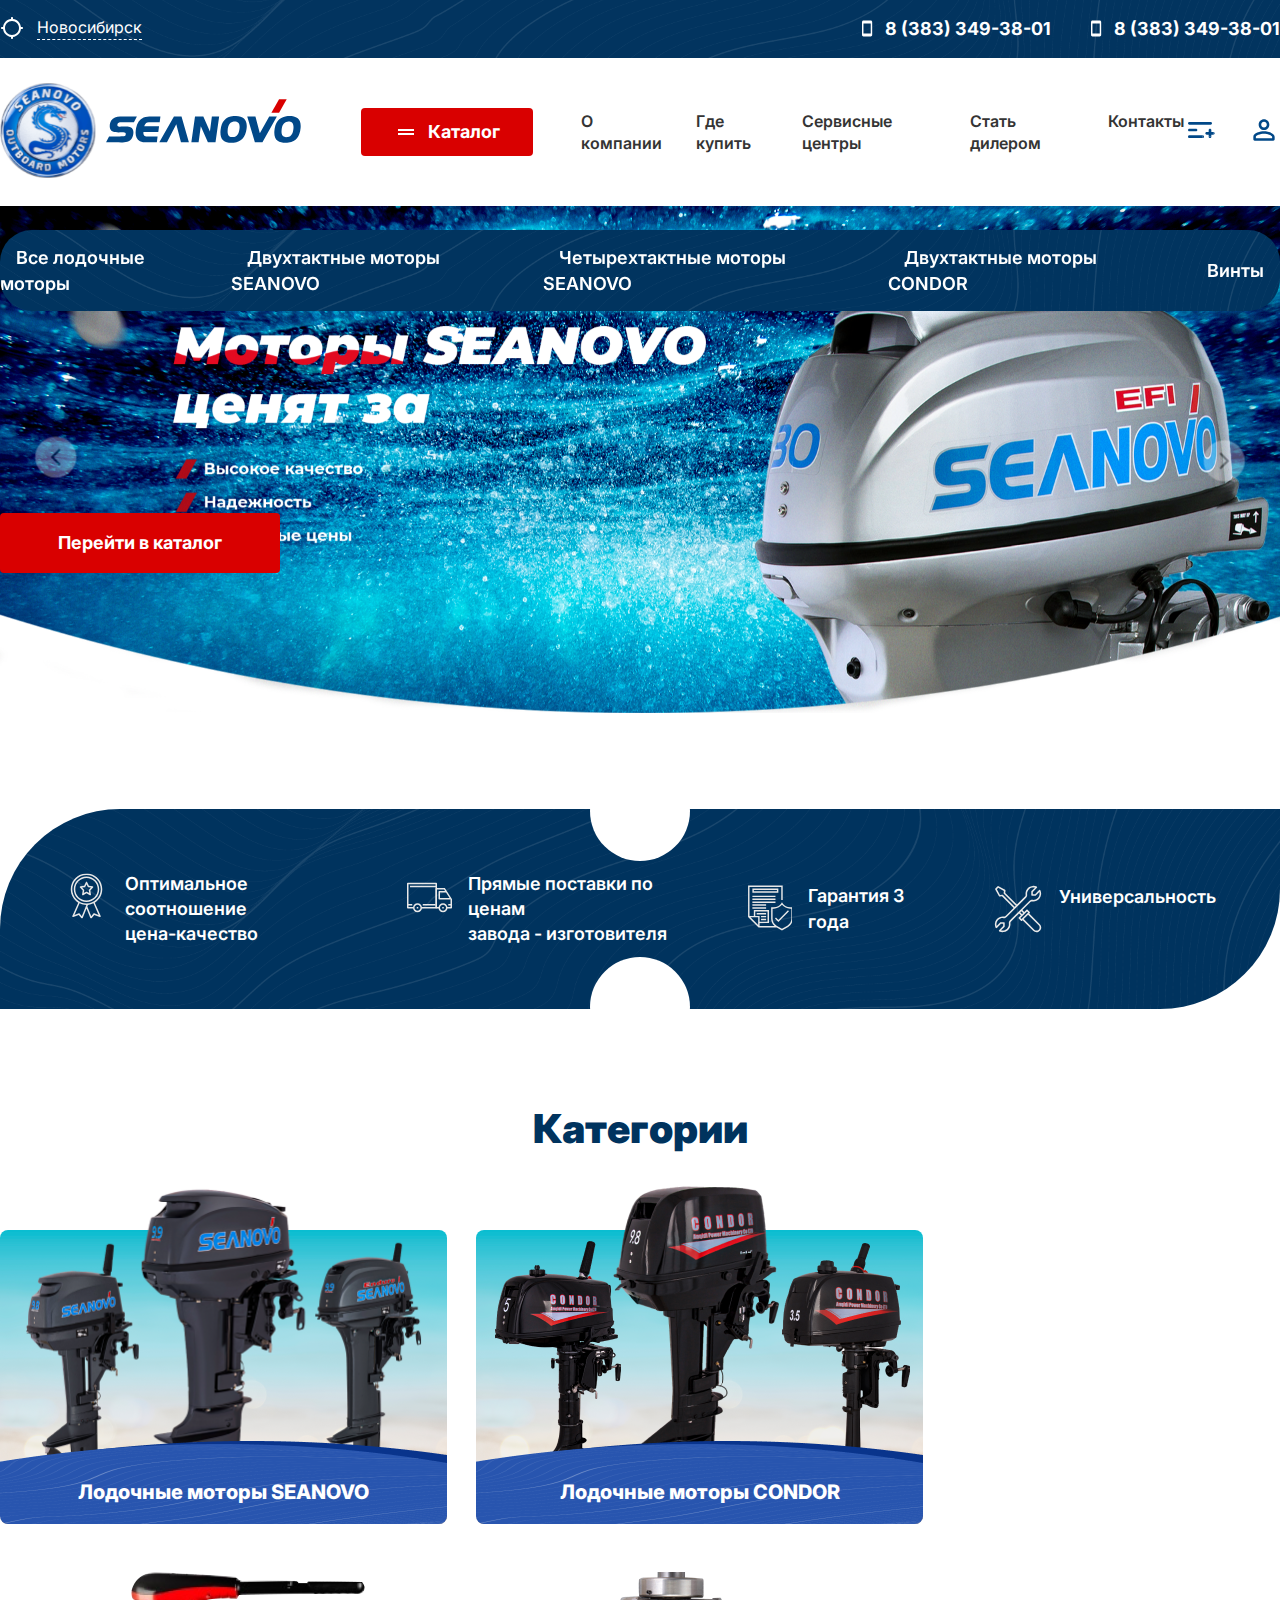
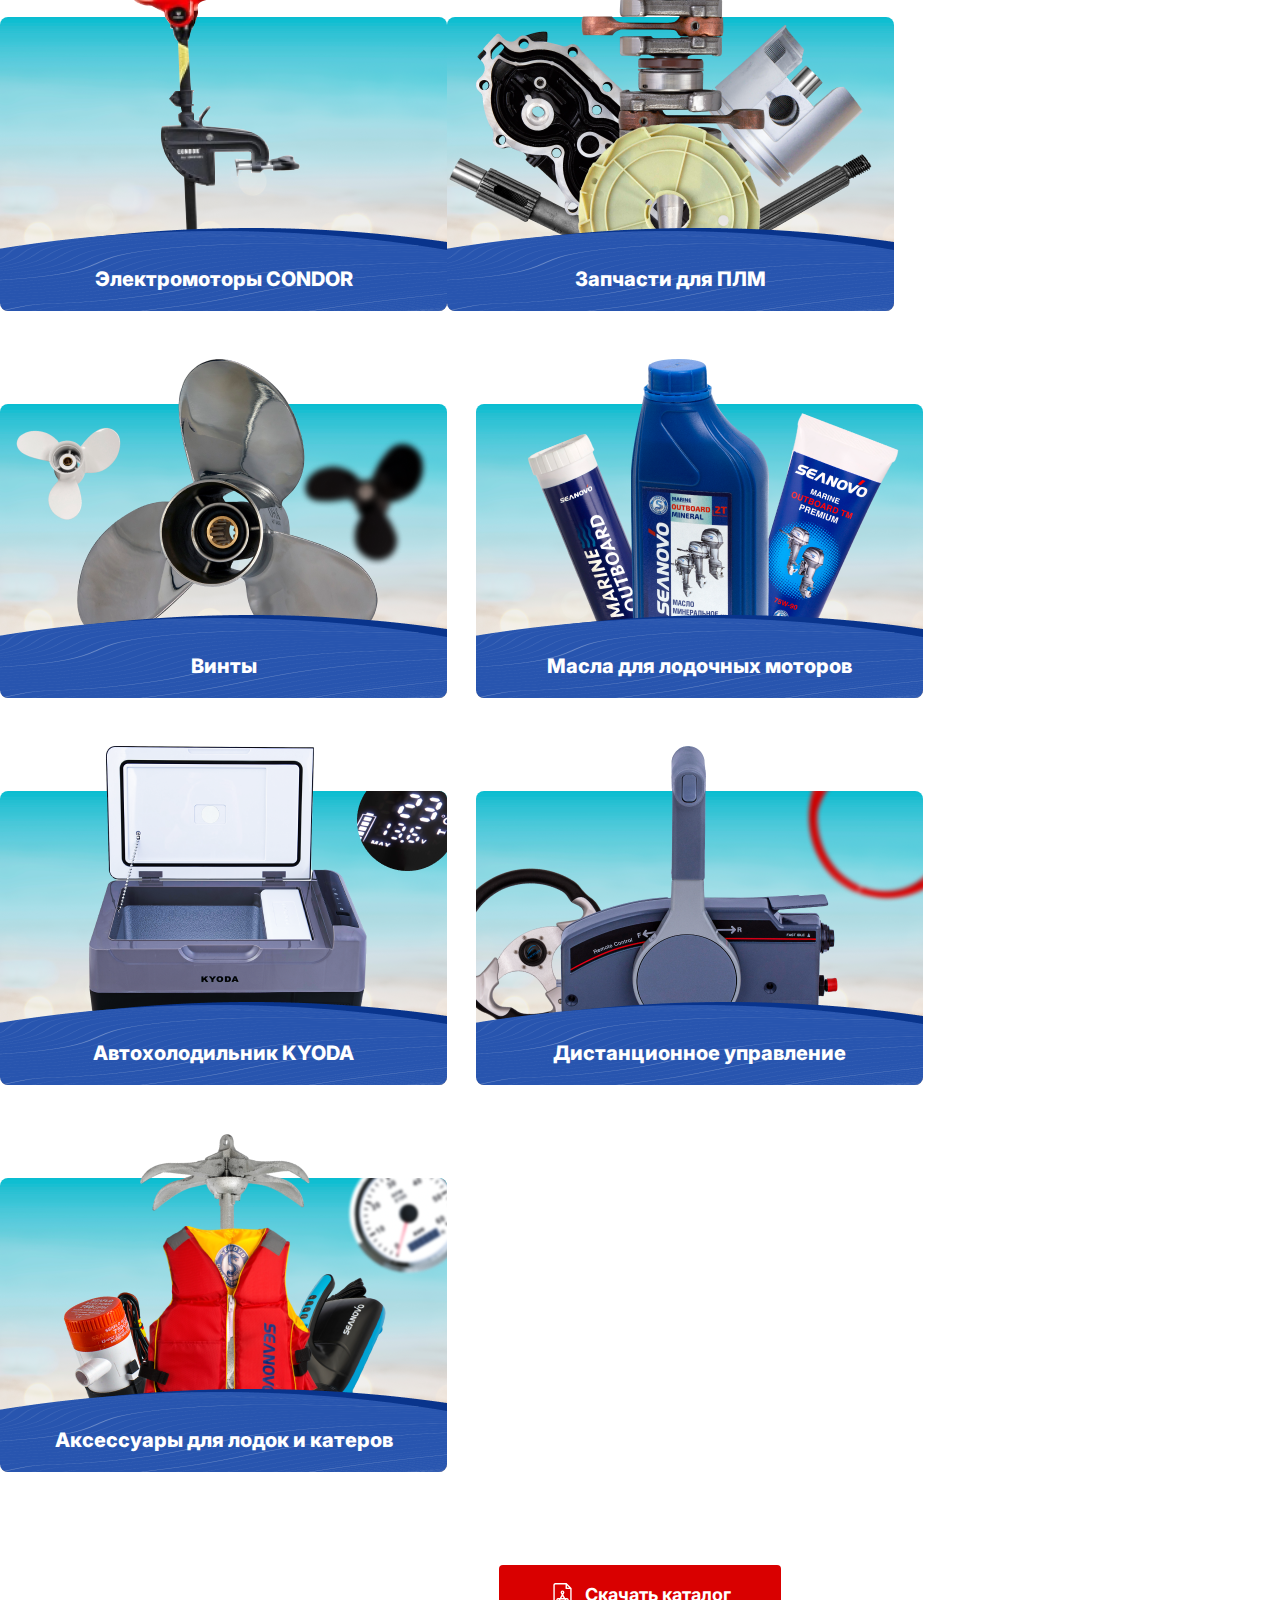
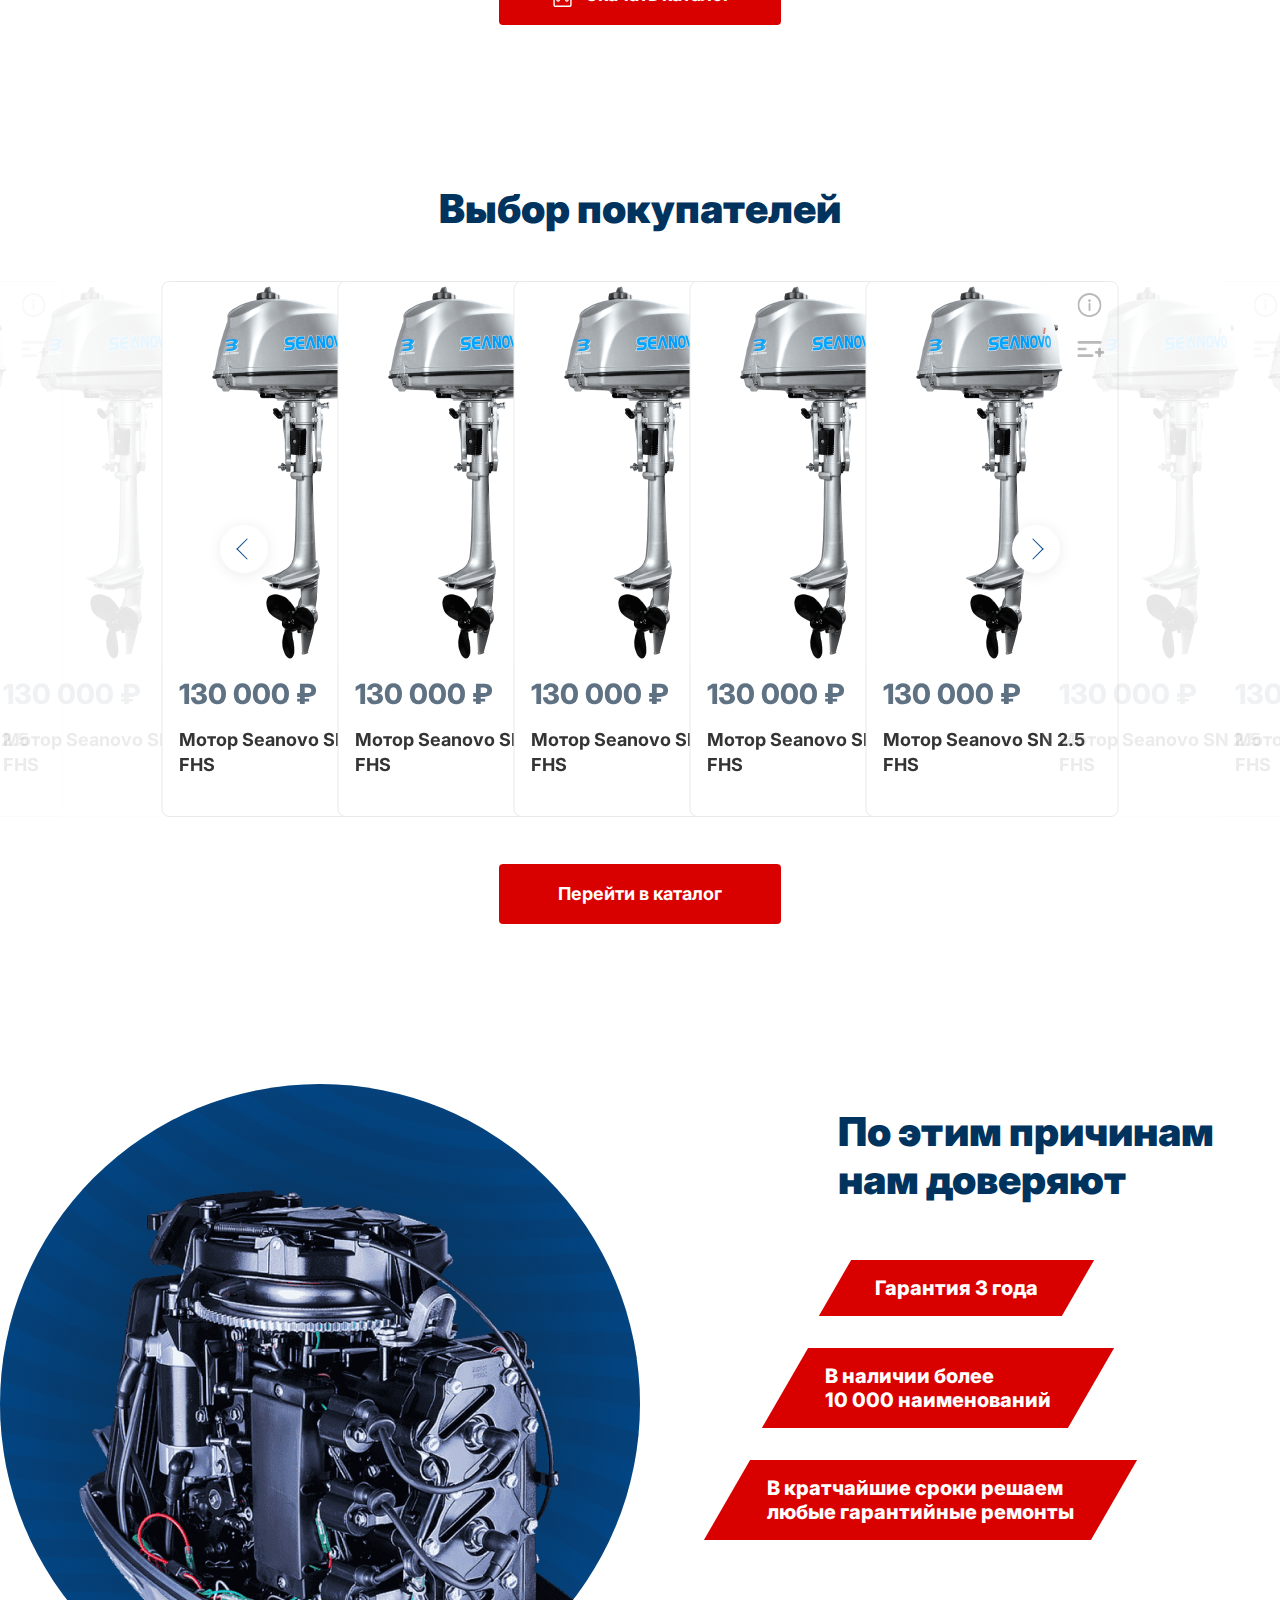
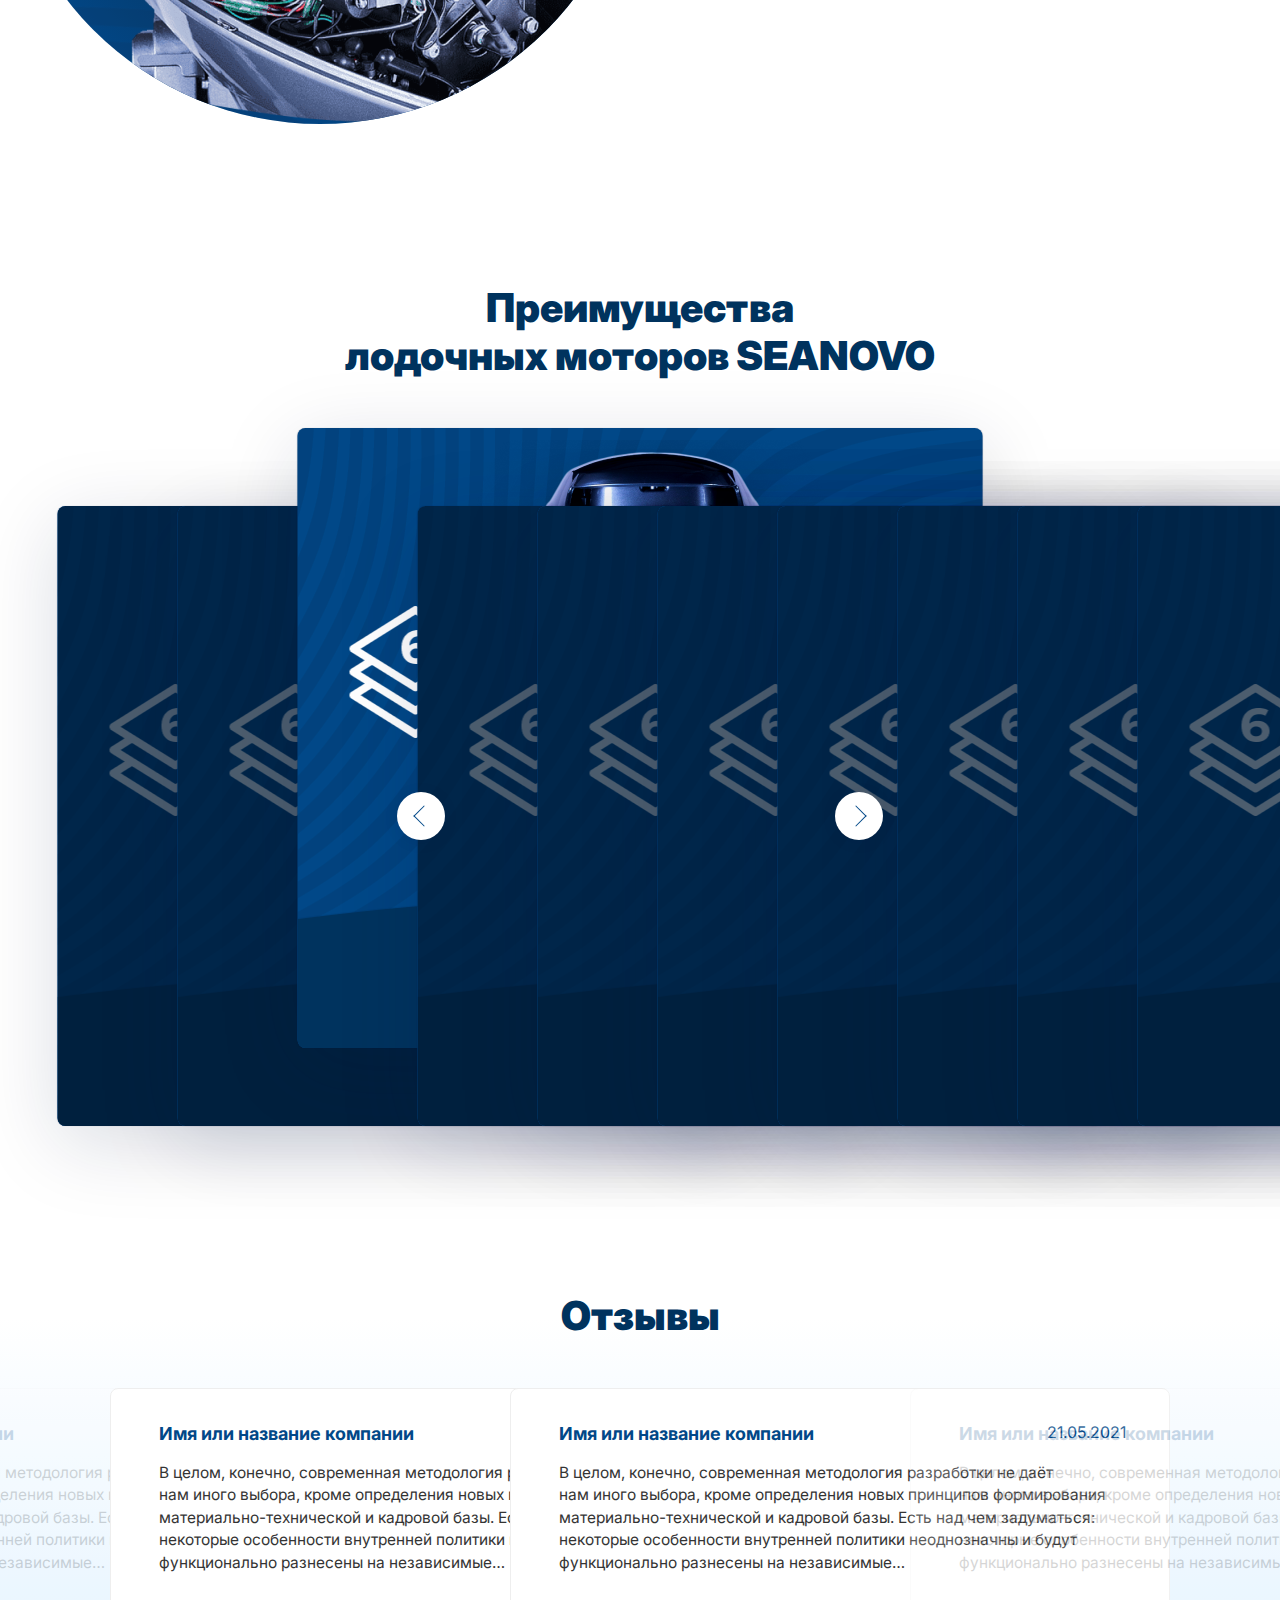
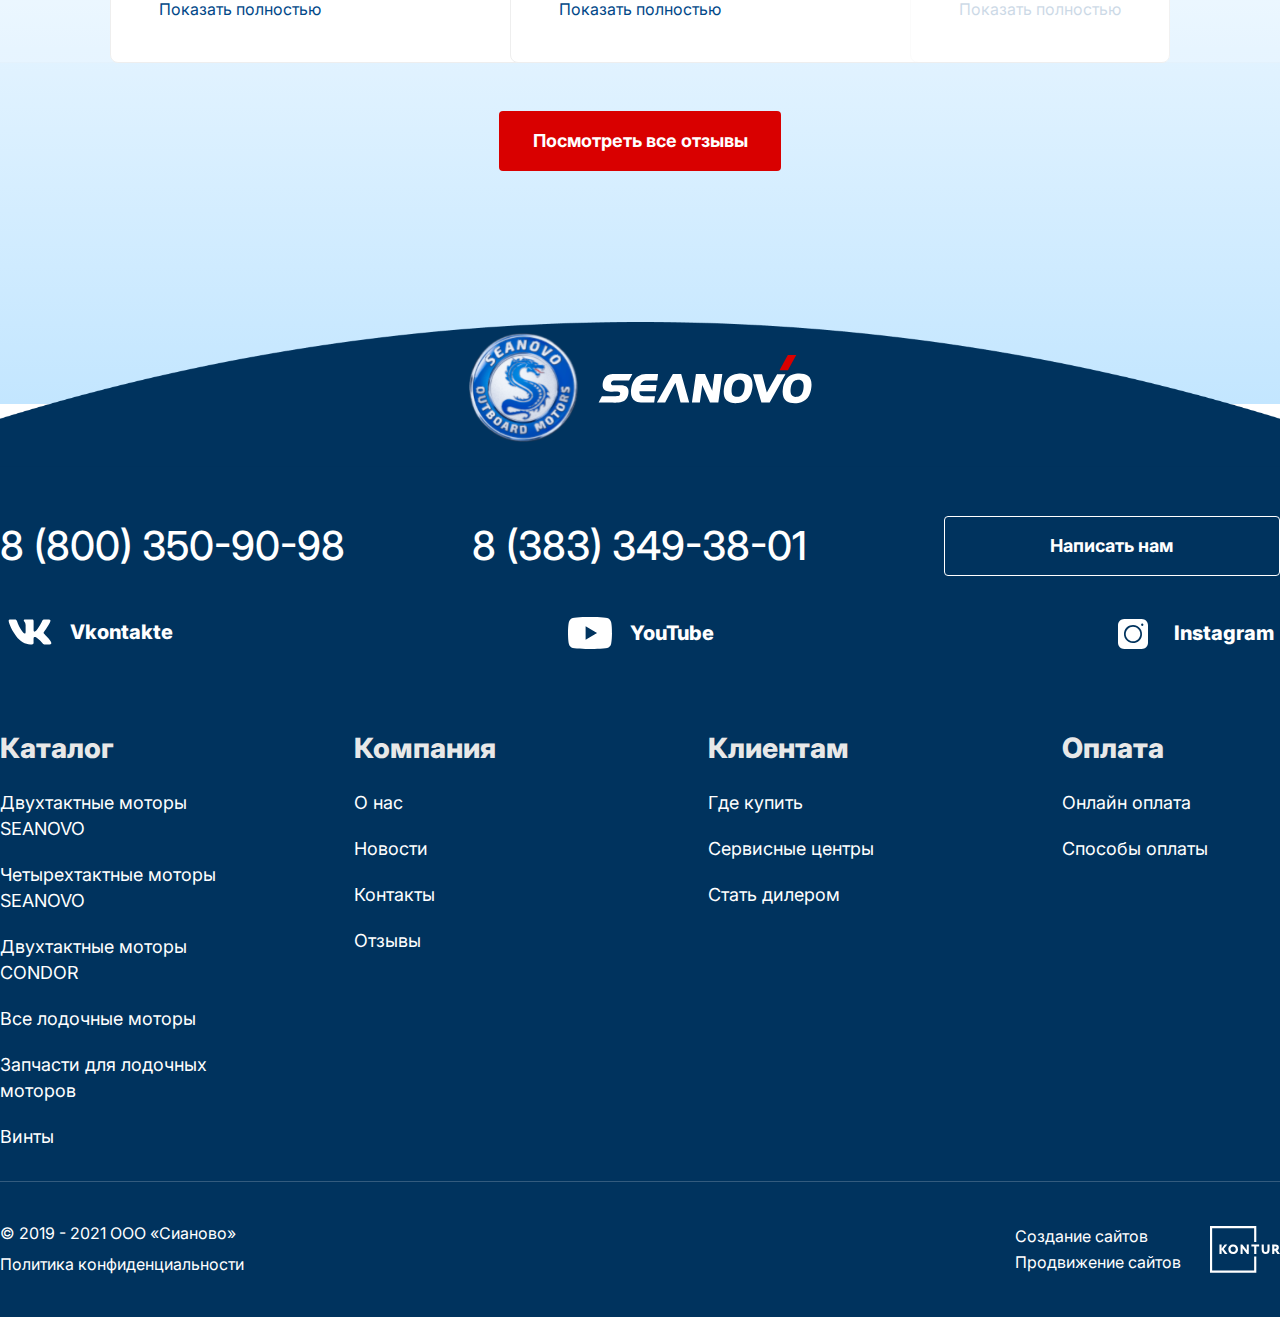
==== commit ded2dd42: "web page done" ====
--- a/index.html
+++ b/index.html
@@ -110,9 +110,109 @@
             </ul>
         </div>
     </header>
+    <div class="catalog_menu">
+        <div class="box">
+            <a href="" class="items">
+                <h5>Двухтактные моторы SEANOVA</h5>
+                <img src="img/become1.png" alt="">
+                <div class="line">
+                    <svg xmlns="http://www.w3.org/2000/svg" width="278" height="250" viewBox="0 0 278 250" fill="none">
+                        <path fill-rule="evenodd" clip-rule="evenodd" d="M0 250L138.845 0H278L139.107 250H0Z" fill="#D90000"/>
+                    </svg>
+                </div>
+            </a>
+            <a href="" class="items">
+                <h5>Двухтактные моторы SEANOVA</h5>
+                <img src="img/become1.png" alt="">
+                <div class="line">
+                    <svg xmlns="http://www.w3.org/2000/svg" width="278" height="250" viewBox="0 0 278 250" fill="none">
+                        <path fill-rule="evenodd" clip-rule="evenodd" d="M0 250L138.845 0H278L139.107 250H0Z" fill="#D90000"/>
+                    </svg>
+                </div>
+            </a>
+            <a href="" class="items">
+                <h5>Двухтактные моторы SEANOVA</h5>
+                <img src="img/become1.png" alt="">
+                <div class="line">
+                    <svg xmlns="http://www.w3.org/2000/svg" width="278" height="250" viewBox="0 0 278 250" fill="none">
+                        <path fill-rule="evenodd" clip-rule="evenodd" d="M0 250L138.845 0H278L139.107 250H0Z" fill="#D90000"/>
+                    </svg>
+                </div>
+            </a>
+            <a href="" class="items">
+                <h5>Двухтактные моторы SEANOVA</h5>
+                <img src="img/become1.png" alt="">
+                <div class="line">
+                    <svg xmlns="http://www.w3.org/2000/svg" width="278" height="250" viewBox="0 0 278 250" fill="none">
+                        <path fill-rule="evenodd" clip-rule="evenodd" d="M0 250L138.845 0H278L139.107 250H0Z" fill="#D90000"/>
+                    </svg>
+                </div>
+            </a>
+            <a href="" class="items">
+                <h5>Двухтактные моторы SEANOVA</h5>
+                <img src="img/become1.png" alt="">
+                <div class="line">
+                    <svg xmlns="http://www.w3.org/2000/svg" width="278" height="250" viewBox="0 0 278 250" fill="none">
+                        <path fill-rule="evenodd" clip-rule="evenodd" d="M0 250L138.845 0H278L139.107 250H0Z" fill="#D90000"/>
+                    </svg>
+                </div>
+            </a>
+            <a href="" class="items">
+                <h5>Двухтактные моторы SEANOVA</h5>
+                <img src="img/become1.png" alt="">
+                <div class="line">
+                    <svg xmlns="http://www.w3.org/2000/svg" width="278" height="250" viewBox="0 0 278 250" fill="none">
+                        <path fill-rule="evenodd" clip-rule="evenodd" d="M0 250L138.845 0H278L139.107 250H0Z" fill="#D90000"/>
+                    </svg>
+                </div>
+            </a>
+            <a href="" class="items">
+                <h5>Двухтактные моторы SEANOVA</h5>
+                <img src="img/become1.png" alt="">
+                <div class="line">
+                    <svg xmlns="http://www.w3.org/2000/svg" width="278" height="250" viewBox="0 0 278 250" fill="none">
+                        <path fill-rule="evenodd" clip-rule="evenodd" d="M0 250L138.845 0H278L139.107 250H0Z" fill="#D90000"/>
+                    </svg>
+                </div>
+            </a>
+            <a href="" class="items">
+                <h5>Двухтактные моторы SEANOVA</h5>
+                <img src="img/become1.png" alt="">
+                <div class="line">
+                    <svg xmlns="http://www.w3.org/2000/svg" width="278" height="250" viewBox="0 0 278 250" fill="none">
+                        <path fill-rule="evenodd" clip-rule="evenodd" d="M0 250L138.845 0H278L139.107 250H0Z" fill="#D90000"/>
+                    </svg>
+                </div>
+            </a>
+            <a href="" class="items">
+                <h5>Двухтактные моторы SEANOVA</h5>
+                <img src="img/become1.png" alt="">
+                <div class="line">
+                    <svg xmlns="http://www.w3.org/2000/svg" width="278" height="250" viewBox="0 0 278 250" fill="none">
+                        <path fill-rule="evenodd" clip-rule="evenodd" d="M0 250L138.845 0H278L139.107 250H0Z" fill="#D90000"/>
+                    </svg>
+                </div>
+            </a>
+            <a href="" class="items">
+                <h5>Двухтактные моторы SEANOVA</h5>
+                <img src="img/become1.png" alt="">
+                <div class="line">
+                    <svg xmlns="http://www.w3.org/2000/svg" width="278" height="250" viewBox="0 0 278 250" fill="none">
+                        <path fill-rule="evenodd" clip-rule="evenodd" d="M0 250L138.845 0H278L139.107 250H0Z" fill="#D90000"/>
+                    </svg>
+                </div>
+            </a>
+            <a href="#" class="items catalog_menu_btn">
+                <p>Все лодочные моторы</p>
+            </a>
+        </div>
+    </div>
 
     <main class="main">
         <section class="banner">
+            <div class="banner__btn">
+                <a href="#" class="btn">Перейти в каталог</a>
+            </div>
             <div class="banner__slider">
                 <div class="banner__block">
                     <img src="img/banner.png" alt="">
@@ -269,6 +369,26 @@
             <div class="product_slider__slick">
                 <div class="product_slider__block">
                     <a href="#" class="product_slider__item">
+                        <div class="slider_icon">
+                            <svg xmlns="http://www.w3.org/2000/svg" width="24" height="24" viewBox="0 0 24 24" fill="none">
+                                <path d="M12 0C5.36705 0 0 5.36752 0 12C0 18.633 5.36752 24 12 24C18.633 24 24 18.6325 24 12C24 5.36705 18.6324 0 12 0ZM12 22.125C6.40345 22.125 1.875 17.5962 1.875 12C1.875 6.40345 6.40383 1.875 12 1.875C17.5965 1.875 22.125 6.40383 22.125 12C22.125 17.5965 17.5961 22.125 12 22.125Z" fill="#B2B2B2"/>
+                                <path d="M12 10.0466C11.4822 10.0466 11.0625 10.4664 11.0625 10.9841V17.0213C11.0625 17.5391 11.4822 17.9588 12 17.9588C12.5178 17.9588 12.9375 17.5391 12.9375 17.0213V10.9841C12.9375 10.4664 12.5178 10.0466 12 10.0466Z" fill="#B2B2B2"/>
+                                <path d="M12 8.89893C12.699 8.89893 13.2656 8.33229 13.2656 7.6333C13.2656 6.93432 12.699 6.36768 12 6.36768C11.301 6.36768 10.7344 6.93432 10.7344 7.6333C10.7344 8.33229 11.301 8.89893 12 8.89893Z" fill="#B2B2B2"/>
+                            </svg>
+                        </div>
+                        <div class="slider_icon2">
+                            <svg xmlns="http://www.w3.org/2000/svg" width="32" height="32" viewBox="0 0 32 32" fill="none">
+                                <path d="M4 9.33333C4 10.0667 4.6 10.6667 5.33333 10.6667H26.6667C27.4 10.6667 28 10.0667 28 9.33333C28 8.6 27.4 8 26.6667 8H5.33333C4.6 8 4 8.6 4 9.33333Z" fill="#B2B2B2"/>
+                                <path d="M5.33333 14.6667C4.6 14.6667 4 15.2667 4 16C4 16.7333 4.6 17.3333 5.33333 17.3333H12V14.6667H5.33333Z" fill="#B2B2B2"/>
+                                <path d="M12 17.3333C12.7333 17.3333 13.3333 16.7333 13.3333 16C13.3333 15.2667 12.7333 14.6667 12 14.6667V17.3333Z" fill="#B2B2B2"/>
+                                <path d="M5.33333 21.3333C4.6 21.3333 4 21.9333 4 22.6667C4 23.4 4.6 24 5.33333 24H18.6667V21.3333H5.33333Z" fill="#B2B2B2"/>
+                                <path d="M18.6667 24C19.4 24 20 23.4 20 22.6667C20 21.9333 19.4 21.3333 18.6667 21.3333V24Z" fill="#B2B2B2"/>
+                                <path d="M27.3333 16.0001C27.3333 15.2667 26.7333 14.6667 26 14.6667C25.2666 14.6667 24.6666 15.2667 24.6666 16.0001L24.6666 22.6667L27.3333 22.6667L27.3333 16.0001Z" fill="#B2B2B2"/>
+                                <path d="M24.6666 22.6667C24.6666 23.4001 25.2666 24.0001 26 24.0001C26.7333 24.0001 27.3333 23.4001 27.3333 22.6667L24.6666 22.6667Z" fill="#B2B2B2"/>
+                                <path d="M22.6666 18C21.9333 18 21.3333 18.6 21.3333 19.3333C21.3333 20.0667 21.9333 20.6667 22.6666 20.6667H29.3333V18H22.6666Z" fill="#B2B2B2"/>
+                                <path d="M29.3333 20.6667C30.0666 20.6667 30.6666 20.0667 30.6666 19.3333C30.6666 18.6 30.0666 18 29.3333 18V20.6667Z" fill="#B2B2B2"/>
+                            </svg>
+                        </div>
                         <div class="img">
                             <img src="img/img-product.png" alt="">
                         </div>
@@ -298,6 +418,26 @@
                 </div>
                 <div class="product_slider__block">
                     <a href="#" class="product_slider__item">
+                        <div class="slider_icon">
+                            <svg xmlns="http://www.w3.org/2000/svg" width="24" height="24" viewBox="0 0 24 24" fill="none">
+                                <path d="M12 0C5.36705 0 0 5.36752 0 12C0 18.633 5.36752 24 12 24C18.633 24 24 18.6325 24 12C24 5.36705 18.6324 0 12 0ZM12 22.125C6.40345 22.125 1.875 17.5962 1.875 12C1.875 6.40345 6.40383 1.875 12 1.875C17.5965 1.875 22.125 6.40383 22.125 12C22.125 17.5965 17.5961 22.125 12 22.125Z" fill="#B2B2B2"/>
+                                <path d="M12 10.0466C11.4822 10.0466 11.0625 10.4664 11.0625 10.9841V17.0213C11.0625 17.5391 11.4822 17.9588 12 17.9588C12.5178 17.9588 12.9375 17.5391 12.9375 17.0213V10.9841C12.9375 10.4664 12.5178 10.0466 12 10.0466Z" fill="#B2B2B2"/>
+                                <path d="M12 8.89893C12.699 8.89893 13.2656 8.33229 13.2656 7.6333C13.2656 6.93432 12.699 6.36768 12 6.36768C11.301 6.36768 10.7344 6.93432 10.7344 7.6333C10.7344 8.33229 11.301 8.89893 12 8.89893Z" fill="#B2B2B2"/>
+                            </svg>
+                        </div>
+                        <div class="slider_icon2">
+                            <svg xmlns="http://www.w3.org/2000/svg" width="32" height="32" viewBox="0 0 32 32" fill="none">
+                                <path d="M4 9.33333C4 10.0667 4.6 10.6667 5.33333 10.6667H26.6667C27.4 10.6667 28 10.0667 28 9.33333C28 8.6 27.4 8 26.6667 8H5.33333C4.6 8 4 8.6 4 9.33333Z" fill="#B2B2B2"/>
+                                <path d="M5.33333 14.6667C4.6 14.6667 4 15.2667 4 16C4 16.7333 4.6 17.3333 5.33333 17.3333H12V14.6667H5.33333Z" fill="#B2B2B2"/>
+                                <path d="M12 17.3333C12.7333 17.3333 13.3333 16.7333 13.3333 16C13.3333 15.2667 12.7333 14.6667 12 14.6667V17.3333Z" fill="#B2B2B2"/>
+                                <path d="M5.33333 21.3333C4.6 21.3333 4 21.9333 4 22.6667C4 23.4 4.6 24 5.33333 24H18.6667V21.3333H5.33333Z" fill="#B2B2B2"/>
+                                <path d="M18.6667 24C19.4 24 20 23.4 20 22.6667C20 21.9333 19.4 21.3333 18.6667 21.3333V24Z" fill="#B2B2B2"/>
+                                <path d="M27.3333 16.0001C27.3333 15.2667 26.7333 14.6667 26 14.6667C25.2666 14.6667 24.6666 15.2667 24.6666 16.0001L24.6666 22.6667L27.3333 22.6667L27.3333 16.0001Z" fill="#B2B2B2"/>
+                                <path d="M24.6666 22.6667C24.6666 23.4001 25.2666 24.0001 26 24.0001C26.7333 24.0001 27.3333 23.4001 27.3333 22.6667L24.6666 22.6667Z" fill="#B2B2B2"/>
+                                <path d="M22.6666 18C21.9333 18 21.3333 18.6 21.3333 19.3333C21.3333 20.0667 21.9333 20.6667 22.6666 20.6667H29.3333V18H22.6666Z" fill="#B2B2B2"/>
+                                <path d="M29.3333 20.6667C30.0666 20.6667 30.6666 20.0667 30.6666 19.3333C30.6666 18.6 30.0666 18 29.3333 18V20.6667Z" fill="#B2B2B2"/>
+                            </svg>
+                        </div>
                         <div class="img">
                             <img src="img/img-product.png" alt="">
                         </div>
@@ -327,6 +467,26 @@
                 </div>
                 <div class="product_slider__block">
                     <a href="#" class="product_slider__item">
+                        <div class="slider_icon">
+                            <svg xmlns="http://www.w3.org/2000/svg" width="24" height="24" viewBox="0 0 24 24" fill="none">
+                                <path d="M12 0C5.36705 0 0 5.36752 0 12C0 18.633 5.36752 24 12 24C18.633 24 24 18.6325 24 12C24 5.36705 18.6324 0 12 0ZM12 22.125C6.40345 22.125 1.875 17.5962 1.875 12C1.875 6.40345 6.40383 1.875 12 1.875C17.5965 1.875 22.125 6.40383 22.125 12C22.125 17.5965 17.5961 22.125 12 22.125Z" fill="#B2B2B2"/>
+                                <path d="M12 10.0466C11.4822 10.0466 11.0625 10.4664 11.0625 10.9841V17.0213C11.0625 17.5391 11.4822 17.9588 12 17.9588C12.5178 17.9588 12.9375 17.5391 12.9375 17.0213V10.9841C12.9375 10.4664 12.5178 10.0466 12 10.0466Z" fill="#B2B2B2"/>
+                                <path d="M12 8.89893C12.699 8.89893 13.2656 8.33229 13.2656 7.6333C13.2656 6.93432 12.699 6.36768 12 6.36768C11.301 6.36768 10.7344 6.93432 10.7344 7.6333C10.7344 8.33229 11.301 8.89893 12 8.89893Z" fill="#B2B2B2"/>
+                            </svg>
+                        </div>
+                        <div class="slider_icon2">
+                            <svg xmlns="http://www.w3.org/2000/svg" width="32" height="32" viewBox="0 0 32 32" fill="none">
+                                <path d="M4 9.33333C4 10.0667 4.6 10.6667 5.33333 10.6667H26.6667C27.4 10.6667 28 10.0667 28 9.33333C28 8.6 27.4 8 26.6667 8H5.33333C4.6 8 4 8.6 4 9.33333Z" fill="#B2B2B2"/>
+                                <path d="M5.33333 14.6667C4.6 14.6667 4 15.2667 4 16C4 16.7333 4.6 17.3333 5.33333 17.3333H12V14.6667H5.33333Z" fill="#B2B2B2"/>
+                                <path d="M12 17.3333C12.7333 17.3333 13.3333 16.7333 13.3333 16C13.3333 15.2667 12.7333 14.6667 12 14.6667V17.3333Z" fill="#B2B2B2"/>
+                                <path d="M5.33333 21.3333C4.6 21.3333 4 21.9333 4 22.6667C4 23.4 4.6 24 5.33333 24H18.6667V21.3333H5.33333Z" fill="#B2B2B2"/>
+                                <path d="M18.6667 24C19.4 24 20 23.4 20 22.6667C20 21.9333 19.4 21.3333 18.6667 21.3333V24Z" fill="#B2B2B2"/>
+                                <path d="M27.3333 16.0001C27.3333 15.2667 26.7333 14.6667 26 14.6667C25.2666 14.6667 24.6666 15.2667 24.6666 16.0001L24.6666 22.6667L27.3333 22.6667L27.3333 16.0001Z" fill="#B2B2B2"/>
+                                <path d="M24.6666 22.6667C24.6666 23.4001 25.2666 24.0001 26 24.0001C26.7333 24.0001 27.3333 23.4001 27.3333 22.6667L24.6666 22.6667Z" fill="#B2B2B2"/>
+                                <path d="M22.6666 18C21.9333 18 21.3333 18.6 21.3333 19.3333C21.3333 20.0667 21.9333 20.6667 22.6666 20.6667H29.3333V18H22.6666Z" fill="#B2B2B2"/>
+                                <path d="M29.3333 20.6667C30.0666 20.6667 30.6666 20.0667 30.6666 19.3333C30.6666 18.6 30.0666 18 29.3333 18V20.6667Z" fill="#B2B2B2"/>
+                            </svg>
+                        </div>
                         <div class="img">
                             <img src="img/img-product.png" alt="">
                         </div>
@@ -356,6 +516,26 @@
                 </div>
                 <div class="product_slider__block">
                     <a href="#" class="product_slider__item">
+                        <div class="slider_icon">
+                            <svg xmlns="http://www.w3.org/2000/svg" width="24" height="24" viewBox="0 0 24 24" fill="none">
+                                <path d="M12 0C5.36705 0 0 5.36752 0 12C0 18.633 5.36752 24 12 24C18.633 24 24 18.6325 24 12C24 5.36705 18.6324 0 12 0ZM12 22.125C6.40345 22.125 1.875 17.5962 1.875 12C1.875 6.40345 6.40383 1.875 12 1.875C17.5965 1.875 22.125 6.40383 22.125 12C22.125 17.5965 17.5961 22.125 12 22.125Z" fill="#B2B2B2"/>
+                                <path d="M12 10.0466C11.4822 10.0466 11.0625 10.4664 11.0625 10.9841V17.0213C11.0625 17.5391 11.4822 17.9588 12 17.9588C12.5178 17.9588 12.9375 17.5391 12.9375 17.0213V10.9841C12.9375 10.4664 12.5178 10.0466 12 10.0466Z" fill="#B2B2B2"/>
+                                <path d="M12 8.89893C12.699 8.89893 13.2656 8.33229 13.2656 7.6333C13.2656 6.93432 12.699 6.36768 12 6.36768C11.301 6.36768 10.7344 6.93432 10.7344 7.6333C10.7344 8.33229 11.301 8.89893 12 8.89893Z" fill="#B2B2B2"/>
+                            </svg>
+                        </div>
+                        <div class="slider_icon2">
+                            <svg xmlns="http://www.w3.org/2000/svg" width="32" height="32" viewBox="0 0 32 32" fill="none">
+                                <path d="M4 9.33333C4 10.0667 4.6 10.6667 5.33333 10.6667H26.6667C27.4 10.6667 28 10.0667 28 9.33333C28 8.6 27.4 8 26.6667 8H5.33333C4.6 8 4 8.6 4 9.33333Z" fill="#B2B2B2"/>
+                                <path d="M5.33333 14.6667C4.6 14.6667 4 15.2667 4 16C4 16.7333 4.6 17.3333 5.33333 17.3333H12V14.6667H5.33333Z" fill="#B2B2B2"/>
+                                <path d="M12 17.3333C12.7333 17.3333 13.3333 16.7333 13.3333 16C13.3333 15.2667 12.7333 14.6667 12 14.6667V17.3333Z" fill="#B2B2B2"/>
+                                <path d="M5.33333 21.3333C4.6 21.3333 4 21.9333 4 22.6667C4 23.4 4.6 24 5.33333 24H18.6667V21.3333H5.33333Z" fill="#B2B2B2"/>
+                                <path d="M18.6667 24C19.4 24 20 23.4 20 22.6667C20 21.9333 19.4 21.3333 18.6667 21.3333V24Z" fill="#B2B2B2"/>
+                                <path d="M27.3333 16.0001C27.3333 15.2667 26.7333 14.6667 26 14.6667C25.2666 14.6667 24.6666 15.2667 24.6666 16.0001L24.6666 22.6667L27.3333 22.6667L27.3333 16.0001Z" fill="#B2B2B2"/>
+                                <path d="M24.6666 22.6667C24.6666 23.4001 25.2666 24.0001 26 24.0001C26.7333 24.0001 27.3333 23.4001 27.3333 22.6667L24.6666 22.6667Z" fill="#B2B2B2"/>
+                                <path d="M22.6666 18C21.9333 18 21.3333 18.6 21.3333 19.3333C21.3333 20.0667 21.9333 20.6667 22.6666 20.6667H29.3333V18H22.6666Z" fill="#B2B2B2"/>
+                                <path d="M29.3333 20.6667C30.0666 20.6667 30.6666 20.0667 30.6666 19.3333C30.6666 18.6 30.0666 18 29.3333 18V20.6667Z" fill="#B2B2B2"/>
+                            </svg>
+                        </div>
                         <div class="img">
                             <img src="img/img-product.png" alt="">
                         </div>
@@ -385,6 +565,26 @@
                 </div>
                 <div class="product_slider__block">
                     <a href="#" class="product_slider__item">
+                        <div class="slider_icon">
+                            <svg xmlns="http://www.w3.org/2000/svg" width="24" height="24" viewBox="0 0 24 24" fill="none">
+                                <path d="M12 0C5.36705 0 0 5.36752 0 12C0 18.633 5.36752 24 12 24C18.633 24 24 18.6325 24 12C24 5.36705 18.6324 0 12 0ZM12 22.125C6.40345 22.125 1.875 17.5962 1.875 12C1.875 6.40345 6.40383 1.875 12 1.875C17.5965 1.875 22.125 6.40383 22.125 12C22.125 17.5965 17.5961 22.125 12 22.125Z" fill="#B2B2B2"/>
+                                <path d="M12 10.0466C11.4822 10.0466 11.0625 10.4664 11.0625 10.9841V17.0213C11.0625 17.5391 11.4822 17.9588 12 17.9588C12.5178 17.9588 12.9375 17.5391 12.9375 17.0213V10.9841C12.9375 10.4664 12.5178 10.0466 12 10.0466Z" fill="#B2B2B2"/>
+                                <path d="M12 8.89893C12.699 8.89893 13.2656 8.33229 13.2656 7.6333C13.2656 6.93432 12.699 6.36768 12 6.36768C11.301 6.36768 10.7344 6.93432 10.7344 7.6333C10.7344 8.33229 11.301 8.89893 12 8.89893Z" fill="#B2B2B2"/>
+                            </svg>
+                        </div>
+                        <div class="slider_icon2">
+                            <svg xmlns="http://www.w3.org/2000/svg" width="32" height="32" viewBox="0 0 32 32" fill="none">
+                                <path d="M4 9.33333C4 10.0667 4.6 10.6667 5.33333 10.6667H26.6667C27.4 10.6667 28 10.0667 28 9.33333C28 8.6 27.4 8 26.6667 8H5.33333C4.6 8 4 8.6 4 9.33333Z" fill="#B2B2B2"/>
+                                <path d="M5.33333 14.6667C4.6 14.6667 4 15.2667 4 16C4 16.7333 4.6 17.3333 5.33333 17.3333H12V14.6667H5.33333Z" fill="#B2B2B2"/>
+                                <path d="M12 17.3333C12.7333 17.3333 13.3333 16.7333 13.3333 16C13.3333 15.2667 12.7333 14.6667 12 14.6667V17.3333Z" fill="#B2B2B2"/>
+                                <path d="M5.33333 21.3333C4.6 21.3333 4 21.9333 4 22.6667C4 23.4 4.6 24 5.33333 24H18.6667V21.3333H5.33333Z" fill="#B2B2B2"/>
+                                <path d="M18.6667 24C19.4 24 20 23.4 20 22.6667C20 21.9333 19.4 21.3333 18.6667 21.3333V24Z" fill="#B2B2B2"/>
+                                <path d="M27.3333 16.0001C27.3333 15.2667 26.7333 14.6667 26 14.6667C25.2666 14.6667 24.6666 15.2667 24.6666 16.0001L24.6666 22.6667L27.3333 22.6667L27.3333 16.0001Z" fill="#B2B2B2"/>
+                                <path d="M24.6666 22.6667C24.6666 23.4001 25.2666 24.0001 26 24.0001C26.7333 24.0001 27.3333 23.4001 27.3333 22.6667L24.6666 22.6667Z" fill="#B2B2B2"/>
+                                <path d="M22.6666 18C21.9333 18 21.3333 18.6 21.3333 19.3333C21.3333 20.0667 21.9333 20.6667 22.6666 20.6667H29.3333V18H22.6666Z" fill="#B2B2B2"/>
+                                <path d="M29.3333 20.6667C30.0666 20.6667 30.6666 20.0667 30.6666 19.3333C30.6666 18.6 30.0666 18 29.3333 18V20.6667Z" fill="#B2B2B2"/>
+                            </svg>
+                        </div>
                         <div class="img">
                             <img src="img/img-product.png" alt="">
                         </div>
@@ -414,6 +614,26 @@
                 </div>
                 <div class="product_slider__block">
                     <a href="#" class="product_slider__item">
+                        <div class="slider_icon">
+                            <svg xmlns="http://www.w3.org/2000/svg" width="24" height="24" viewBox="0 0 24 24" fill="none">
+                                <path d="M12 0C5.36705 0 0 5.36752 0 12C0 18.633 5.36752 24 12 24C18.633 24 24 18.6325 24 12C24 5.36705 18.6324 0 12 0ZM12 22.125C6.40345 22.125 1.875 17.5962 1.875 12C1.875 6.40345 6.40383 1.875 12 1.875C17.5965 1.875 22.125 6.40383 22.125 12C22.125 17.5965 17.5961 22.125 12 22.125Z" fill="#B2B2B2"/>
+                                <path d="M12 10.0466C11.4822 10.0466 11.0625 10.4664 11.0625 10.9841V17.0213C11.0625 17.5391 11.4822 17.9588 12 17.9588C12.5178 17.9588 12.9375 17.5391 12.9375 17.0213V10.9841C12.9375 10.4664 12.5178 10.0466 12 10.0466Z" fill="#B2B2B2"/>
+                                <path d="M12 8.89893C12.699 8.89893 13.2656 8.33229 13.2656 7.6333C13.2656 6.93432 12.699 6.36768 12 6.36768C11.301 6.36768 10.7344 6.93432 10.7344 7.6333C10.7344 8.33229 11.301 8.89893 12 8.89893Z" fill="#B2B2B2"/>
+                            </svg>
+                        </div>
+                        <div class="slider_icon2">
+                            <svg xmlns="http://www.w3.org/2000/svg" width="32" height="32" viewBox="0 0 32 32" fill="none">
+                                <path d="M4 9.33333C4 10.0667 4.6 10.6667 5.33333 10.6667H26.6667C27.4 10.6667 28 10.0667 28 9.33333C28 8.6 27.4 8 26.6667 8H5.33333C4.6 8 4 8.6 4 9.33333Z" fill="#B2B2B2"/>
+                                <path d="M5.33333 14.6667C4.6 14.6667 4 15.2667 4 16C4 16.7333 4.6 17.3333 5.33333 17.3333H12V14.6667H5.33333Z" fill="#B2B2B2"/>
+                                <path d="M12 17.3333C12.7333 17.3333 13.3333 16.7333 13.3333 16C13.3333 15.2667 12.7333 14.6667 12 14.6667V17.3333Z" fill="#B2B2B2"/>
+                                <path d="M5.33333 21.3333C4.6 21.3333 4 21.9333 4 22.6667C4 23.4 4.6 24 5.33333 24H18.6667V21.3333H5.33333Z" fill="#B2B2B2"/>
+                                <path d="M18.6667 24C19.4 24 20 23.4 20 22.6667C20 21.9333 19.4 21.3333 18.6667 21.3333V24Z" fill="#B2B2B2"/>
+                                <path d="M27.3333 16.0001C27.3333 15.2667 26.7333 14.6667 26 14.6667C25.2666 14.6667 24.6666 15.2667 24.6666 16.0001L24.6666 22.6667L27.3333 22.6667L27.3333 16.0001Z" fill="#B2B2B2"/>
+                                <path d="M24.6666 22.6667C24.6666 23.4001 25.2666 24.0001 26 24.0001C26.7333 24.0001 27.3333 23.4001 27.3333 22.6667L24.6666 22.6667Z" fill="#B2B2B2"/>
+                                <path d="M22.6666 18C21.9333 18 21.3333 18.6 21.3333 19.3333C21.3333 20.0667 21.9333 20.6667 22.6666 20.6667H29.3333V18H22.6666Z" fill="#B2B2B2"/>
+                                <path d="M29.3333 20.6667C30.0666 20.6667 30.6666 20.0667 30.6666 19.3333C30.6666 18.6 30.0666 18 29.3333 18V20.6667Z" fill="#B2B2B2"/>
+                            </svg>
+                        </div>
                         <div class="img">
                             <img src="img/img-product.png" alt="">
                         </div>
@@ -443,6 +663,26 @@
                 </div>
                 <div class="product_slider__block">
                     <a href="#" class="product_slider__item">
+                        <div class="slider_icon">
+                            <svg xmlns="http://www.w3.org/2000/svg" width="24" height="24" viewBox="0 0 24 24" fill="none">
+                                <path d="M12 0C5.36705 0 0 5.36752 0 12C0 18.633 5.36752 24 12 24C18.633 24 24 18.6325 24 12C24 5.36705 18.6324 0 12 0ZM12 22.125C6.40345 22.125 1.875 17.5962 1.875 12C1.875 6.40345 6.40383 1.875 12 1.875C17.5965 1.875 22.125 6.40383 22.125 12C22.125 17.5965 17.5961 22.125 12 22.125Z" fill="#B2B2B2"/>
+                                <path d="M12 10.0466C11.4822 10.0466 11.0625 10.4664 11.0625 10.9841V17.0213C11.0625 17.5391 11.4822 17.9588 12 17.9588C12.5178 17.9588 12.9375 17.5391 12.9375 17.0213V10.9841C12.9375 10.4664 12.5178 10.0466 12 10.0466Z" fill="#B2B2B2"/>
+                                <path d="M12 8.89893C12.699 8.89893 13.2656 8.33229 13.2656 7.6333C13.2656 6.93432 12.699 6.36768 12 6.36768C11.301 6.36768 10.7344 6.93432 10.7344 7.6333C10.7344 8.33229 11.301 8.89893 12 8.89893Z" fill="#B2B2B2"/>
+                            </svg>
+                        </div>
+                        <div class="slider_icon2">
+                            <svg xmlns="http://www.w3.org/2000/svg" width="32" height="32" viewBox="0 0 32 32" fill="none">
+                                <path d="M4 9.33333C4 10.0667 4.6 10.6667 5.33333 10.6667H26.6667C27.4 10.6667 28 10.0667 28 9.33333C28 8.6 27.4 8 26.6667 8H5.33333C4.6 8 4 8.6 4 9.33333Z" fill="#B2B2B2"/>
+                                <path d="M5.33333 14.6667C4.6 14.6667 4 15.2667 4 16C4 16.7333 4.6 17.3333 5.33333 17.3333H12V14.6667H5.33333Z" fill="#B2B2B2"/>
+                                <path d="M12 17.3333C12.7333 17.3333 13.3333 16.7333 13.3333 16C13.3333 15.2667 12.7333 14.6667 12 14.6667V17.3333Z" fill="#B2B2B2"/>
+                                <path d="M5.33333 21.3333C4.6 21.3333 4 21.9333 4 22.6667C4 23.4 4.6 24 5.33333 24H18.6667V21.3333H5.33333Z" fill="#B2B2B2"/>
+                                <path d="M18.6667 24C19.4 24 20 23.4 20 22.6667C20 21.9333 19.4 21.3333 18.6667 21.3333V24Z" fill="#B2B2B2"/>
+                                <path d="M27.3333 16.0001C27.3333 15.2667 26.7333 14.6667 26 14.6667C25.2666 14.6667 24.6666 15.2667 24.6666 16.0001L24.6666 22.6667L27.3333 22.6667L27.3333 16.0001Z" fill="#B2B2B2"/>
+                                <path d="M24.6666 22.6667C24.6666 23.4001 25.2666 24.0001 26 24.0001C26.7333 24.0001 27.3333 23.4001 27.3333 22.6667L24.6666 22.6667Z" fill="#B2B2B2"/>
+                                <path d="M22.6666 18C21.9333 18 21.3333 18.6 21.3333 19.3333C21.3333 20.0667 21.9333 20.6667 22.6666 20.6667H29.3333V18H22.6666Z" fill="#B2B2B2"/>
+                                <path d="M29.3333 20.6667C30.0666 20.6667 30.6666 20.0667 30.6666 19.3333C30.6666 18.6 30.0666 18 29.3333 18V20.6667Z" fill="#B2B2B2"/>
+                            </svg>
+                        </div>
                         <div class="img">
                             <img src="img/img-product.png" alt="">
                         </div>
@@ -472,6 +712,26 @@
                 </div>
                 <div class="product_slider__block">
                     <a href="#" class="product_slider__item">
+                        <div class="slider_icon">
+                            <svg xmlns="http://www.w3.org/2000/svg" width="24" height="24" viewBox="0 0 24 24" fill="none">
+                                <path d="M12 0C5.36705 0 0 5.36752 0 12C0 18.633 5.36752 24 12 24C18.633 24 24 18.6325 24 12C24 5.36705 18.6324 0 12 0ZM12 22.125C6.40345 22.125 1.875 17.5962 1.875 12C1.875 6.40345 6.40383 1.875 12 1.875C17.5965 1.875 22.125 6.40383 22.125 12C22.125 17.5965 17.5961 22.125 12 22.125Z" fill="#B2B2B2"/>
+                                <path d="M12 10.0466C11.4822 10.0466 11.0625 10.4664 11.0625 10.9841V17.0213C11.0625 17.5391 11.4822 17.9588 12 17.9588C12.5178 17.9588 12.9375 17.5391 12.9375 17.0213V10.9841C12.9375 10.4664 12.5178 10.0466 12 10.0466Z" fill="#B2B2B2"/>
+                                <path d="M12 8.89893C12.699 8.89893 13.2656 8.33229 13.2656 7.6333C13.2656 6.93432 12.699 6.36768 12 6.36768C11.301 6.36768 10.7344 6.93432 10.7344 7.6333C10.7344 8.33229 11.301 8.89893 12 8.89893Z" fill="#B2B2B2"/>
+                            </svg>
+                        </div>
+                        <div class="slider_icon2">
+                            <svg xmlns="http://www.w3.org/2000/svg" width="32" height="32" viewBox="0 0 32 32" fill="none">
+                                <path d="M4 9.33333C4 10.0667 4.6 10.6667 5.33333 10.6667H26.6667C27.4 10.6667 28 10.0667 28 9.33333C28 8.6 27.4 8 26.6667 8H5.33333C4.6 8 4 8.6 4 9.33333Z" fill="#B2B2B2"/>
+                                <path d="M5.33333 14.6667C4.6 14.6667 4 15.2667 4 16C4 16.7333 4.6 17.3333 5.33333 17.3333H12V14.6667H5.33333Z" fill="#B2B2B2"/>
+                                <path d="M12 17.3333C12.7333 17.3333 13.3333 16.7333 13.3333 16C13.3333 15.2667 12.7333 14.6667 12 14.6667V17.3333Z" fill="#B2B2B2"/>
+                                <path d="M5.33333 21.3333C4.6 21.3333 4 21.9333 4 22.6667C4 23.4 4.6 24 5.33333 24H18.6667V21.3333H5.33333Z" fill="#B2B2B2"/>
+                                <path d="M18.6667 24C19.4 24 20 23.4 20 22.6667C20 21.9333 19.4 21.3333 18.6667 21.3333V24Z" fill="#B2B2B2"/>
+                                <path d="M27.3333 16.0001C27.3333 15.2667 26.7333 14.6667 26 14.6667C25.2666 14.6667 24.6666 15.2667 24.6666 16.0001L24.6666 22.6667L27.3333 22.6667L27.3333 16.0001Z" fill="#B2B2B2"/>
+                                <path d="M24.6666 22.6667C24.6666 23.4001 25.2666 24.0001 26 24.0001C26.7333 24.0001 27.3333 23.4001 27.3333 22.6667L24.6666 22.6667Z" fill="#B2B2B2"/>
+                                <path d="M22.6666 18C21.9333 18 21.3333 18.6 21.3333 19.3333C21.3333 20.0667 21.9333 20.6667 22.6666 20.6667H29.3333V18H22.6666Z" fill="#B2B2B2"/>
+                                <path d="M29.3333 20.6667C30.0666 20.6667 30.6666 20.0667 30.6666 19.3333C30.6666 18.6 30.0666 18 29.3333 18V20.6667Z" fill="#B2B2B2"/>
+                            </svg>
+                        </div>
                         <div class="img">
                             <img src="img/img-product.png" alt="">
                         </div>
@@ -501,6 +761,26 @@
                 </div>
                 <div class="product_slider__block">
                     <a href="#" class="product_slider__item">
+                        <div class="slider_icon">
+                            <svg xmlns="http://www.w3.org/2000/svg" width="24" height="24" viewBox="0 0 24 24" fill="none">
+                                <path d="M12 0C5.36705 0 0 5.36752 0 12C0 18.633 5.36752 24 12 24C18.633 24 24 18.6325 24 12C24 5.36705 18.6324 0 12 0ZM12 22.125C6.40345 22.125 1.875 17.5962 1.875 12C1.875 6.40345 6.40383 1.875 12 1.875C17.5965 1.875 22.125 6.40383 22.125 12C22.125 17.5965 17.5961 22.125 12 22.125Z" fill="#B2B2B2"/>
+                                <path d="M12 10.0466C11.4822 10.0466 11.0625 10.4664 11.0625 10.9841V17.0213C11.0625 17.5391 11.4822 17.9588 12 17.9588C12.5178 17.9588 12.9375 17.5391 12.9375 17.0213V10.9841C12.9375 10.4664 12.5178 10.0466 12 10.0466Z" fill="#B2B2B2"/>
+                                <path d="M12 8.89893C12.699 8.89893 13.2656 8.33229 13.2656 7.6333C13.2656 6.93432 12.699 6.36768 12 6.36768C11.301 6.36768 10.7344 6.93432 10.7344 7.6333C10.7344 8.33229 11.301 8.89893 12 8.89893Z" fill="#B2B2B2"/>
+                            </svg>
+                        </div>
+                        <div class="slider_icon2">
+                            <svg xmlns="http://www.w3.org/2000/svg" width="32" height="32" viewBox="0 0 32 32" fill="none">
+                                <path d="M4 9.33333C4 10.0667 4.6 10.6667 5.33333 10.6667H26.6667C27.4 10.6667 28 10.0667 28 9.33333C28 8.6 27.4 8 26.6667 8H5.33333C4.6 8 4 8.6 4 9.33333Z" fill="#B2B2B2"/>
+                                <path d="M5.33333 14.6667C4.6 14.6667 4 15.2667 4 16C4 16.7333 4.6 17.3333 5.33333 17.3333H12V14.6667H5.33333Z" fill="#B2B2B2"/>
+                                <path d="M12 17.3333C12.7333 17.3333 13.3333 16.7333 13.3333 16C13.3333 15.2667 12.7333 14.6667 12 14.6667V17.3333Z" fill="#B2B2B2"/>
+                                <path d="M5.33333 21.3333C4.6 21.3333 4 21.9333 4 22.6667C4 23.4 4.6 24 5.33333 24H18.6667V21.3333H5.33333Z" fill="#B2B2B2"/>
+                                <path d="M18.6667 24C19.4 24 20 23.4 20 22.6667C20 21.9333 19.4 21.3333 18.6667 21.3333V24Z" fill="#B2B2B2"/>
+                                <path d="M27.3333 16.0001C27.3333 15.2667 26.7333 14.6667 26 14.6667C25.2666 14.6667 24.6666 15.2667 24.6666 16.0001L24.6666 22.6667L27.3333 22.6667L27.3333 16.0001Z" fill="#B2B2B2"/>
+                                <path d="M24.6666 22.6667C24.6666 23.4001 25.2666 24.0001 26 24.0001C26.7333 24.0001 27.3333 23.4001 27.3333 22.6667L24.6666 22.6667Z" fill="#B2B2B2"/>
+                                <path d="M22.6666 18C21.9333 18 21.3333 18.6 21.3333 19.3333C21.3333 20.0667 21.9333 20.6667 22.6666 20.6667H29.3333V18H22.6666Z" fill="#B2B2B2"/>
+                                <path d="M29.3333 20.6667C30.0666 20.6667 30.6666 20.0667 30.6666 19.3333C30.6666 18.6 30.0666 18 29.3333 18V20.6667Z" fill="#B2B2B2"/>
+                            </svg>
+                        </div>
                         <div class="img">
                             <img src="img/img-product.png" alt="">
                         </div>
@@ -763,18 +1043,21 @@
     <script src="js/jquery.min.js"></script>
     <script src="slick-1.8.1/slick/slick.min.js"></script>
     <script src="js/main.js"></script>
+    <script src="js/SmoothScroll.js"></script>
     <script>
         $('.banner__slider').slick({
             infinite: true,
             slidesToShow: 1,
             slidesToScroll: 1,
             fade: true,
+            arrows: true
         });
         $('.product_slider__slick').slick({
             slidesToScroll: 1,
             centerMode: true,
             centerPadding: '200px',
             slidesToShow: 5,
+            arrows: true,
         });
         $('.reviews__slider').slick({
             slidesToScroll: 1,
--- a/css/style.css
+++ b/css/style.css
@@ -10,7 +10,18 @@
   outline: none; }
 
 body {
-  font-family: 'Inter', sans-serif; }
+  min-height: 100vh;
+  font-family: 'Inter', sans-serif;
+  display: -webkit-box;
+  display: -ms-flexbox;
+  display: flex;
+  -webkit-box-orient: vertical;
+  -webkit-box-direction: normal;
+  -ms-flex-direction: column;
+  flex-direction: column;
+  -webkit-box-pack: justify;
+  -ms-flex-pack: justify;
+  justify-content: space-between; }
 
 button {
   cursor: pointer; }
@@ -39,6 +50,7 @@
   margin: 0 auto; }
 
 .header {
+  width: 100%;
   height: 206px;
   background: #FFFFFF; }
 
@@ -100,7 +112,10 @@
   opacity: 0.1; }
 
 .header__bottom {
-  height: 148px; }
+  height: 148px;
+  -webkit-transition: all 0.2s ease;
+  -o-transition: all 0.2s ease;
+  transition: all 0.2s ease; }
   .header__bottom .box {
     display: -webkit-box;
     display: -ms-flexbox;
@@ -116,7 +131,10 @@
 .header__logo {
   width: 314px; }
   .header__logo img {
-    width: 100%; }
+    width: 100%;
+    -webkit-transition: all 0.2s ease;
+    -o-transition: all 0.2s ease;
+    transition: all 0.2s ease; }
 
 .header__catalog {
   display: -webkit-box;
@@ -137,7 +155,10 @@
   font-weight: bold;
   font-size: 18px;
   line-height: 140%;
-  color: #FFFFFF; }
+  color: #FFFFFF;
+  -webkit-transition: all 0.2s ease;
+  -o-transition: all 0.2s ease;
+  transition: all 0.2s ease; }
   .header__catalog span {
     display: block;
     width: 24px;
@@ -154,7 +175,10 @@
     left: 50%;
     -webkit-transform: translateX(-50%);
     -ms-transform: translateX(-50%);
-    transform: translateX(-50%); }
+    transform: translateX(-50%);
+    -webkit-transition: all 0.2s ease;
+    -o-transition: all 0.2s ease;
+    transition: all 0.2s ease; }
   .header__catalog span::before {
     content: "";
     width: 16px;
@@ -165,7 +189,27 @@
     left: 50%;
     -webkit-transform: translateX(-50%);
     -ms-transform: translateX(-50%);
-    transform: translateX(-50%); }
+    transform: translateX(-50%);
+    -webkit-transition: all 0.2s ease;
+    -o-transition: all 0.2s ease;
+    transition: all 0.2s ease; }
+
+.header__catalog.active {
+  background: #B60000; }
+  .header__catalog.active span::after {
+    top: 50%;
+    -webkit-transform: translate(-50%, -50%) rotate(-45deg);
+    -ms-transform: translate(-50%, -50%) rotate(-45deg);
+    transform: translate(-50%, -50%) rotate(-45deg); }
+  .header__catalog.active span::before {
+    bottom: auto;
+    top: 50%;
+    -webkit-transform: translate(-50%, -50%) rotate(45deg);
+    -ms-transform: translate(-50%, -50%) rotate(45deg);
+    transform: translate(-50%, -50%) rotate(45deg); }
+
+.header__catalog:hover {
+  background: #B60000; }
 
 .header__navbar {
   display: -webkit-box;
@@ -215,6 +259,8 @@
   margin-left: auto; }
   .header__right a {
     margin-left: 32px; }
+  .header__right a:hover svg path {
+    fill: #B60000; }
   .header__right a:nth-child(1) {
     margin-left: 0; }
 
@@ -270,11 +316,195 @@
   left: 0;
   opacity: 0.1; }
 
+.header.fixed .header__bottom {
+  height: 94px;
+  position: fixed;
+  top: 0;
+  left: 0;
+  z-index: 999;
+  background: #fff;
+  width: 100%;
+  -webkit-box-shadow: 0px 8px 25px rgba(0, 15, 31, 0.07);
+  box-shadow: 0px 8px 25px rgba(0, 15, 31, 0.07); }
+
+.header.fixed .header__logo img {
+  width: 195px; }
+
+.header.fixed .header__catalog {
+  height: 100%;
+  border-radius: 0; }
+
+.catalog_menu {
+  width: 100%;
+  height: 0;
+  position: absolute;
+  top: 205px;
+  left: 0;
+  z-index: 999;
+  overflow: hidden;
+  background-color: #FFFFFF;
+  -webkit-box-shadow: 0px 32px 40px rgba(9, 30, 66, 0.15), inset 0px 1px 0px #EEEEEE;
+  box-shadow: 0px 32px 40px rgba(9, 30, 66, 0.15), inset 0px 1px 0px #EEEEEE;
+  -webkit-transition: all 0.3s ease;
+  -o-transition: all 0.3s ease;
+  transition: all 0.3s ease; }
+  .catalog_menu .box {
+    display: -webkit-box;
+    display: -ms-flexbox;
+    display: flex;
+    -ms-flex-wrap: wrap;
+    flex-wrap: wrap; }
+    .catalog_menu .box .items {
+      width: 25%;
+      height: 250px;
+      background: #FFFFFF;
+      border: 1px solid #EEEEEE;
+      padding: 40px 48px;
+      position: relative;
+      overflow: hidden;
+      -webkit-transition: all 0.2s ease;
+      -o-transition: all 0.2s ease;
+      transition: all 0.2s ease; }
+      .catalog_menu .box .items h5 {
+        max-width: 270px;
+        width: 100%;
+        font-weight: 800;
+        font-size: 20px;
+        line-height: 120%;
+        color: #343434; }
+      .catalog_menu .box .items img {
+        position: absolute;
+        bottom: 0;
+        right: 0;
+        z-index: 1; }
+      .catalog_menu .box .items .line {
+        position: absolute;
+        top: 0px;
+        right: -100px;
+        -webkit-transition: all 0.3s ease;
+        -o-transition: all 0.3s ease;
+        transition: all 0.3s ease;
+        -webkit-transform: translate(-20px, 50px);
+        -ms-transform: translate(-20px, 50px);
+        transform: translate(-20px, 50px);
+        opacity: 0; }
+    .catalog_menu .box .items.opacity {
+      opacity: 0.3; }
+    .catalog_menu .box .items:hover .line {
+      opacity: 1;
+      -webkit-transform: translate(0, 0);
+      -ms-transform: translate(0, 0);
+      transform: translate(0, 0); }
+    .catalog_menu .box .items.catalog_menu_btn {
+      width: 50%;
+      height: 250px;
+      background: #FFFFFF;
+      border: 1px solid #EEEEEE;
+      padding: 40px 48px;
+      position: relative;
+      overflow: hidden;
+      display: -webkit-box;
+      display: -ms-flexbox;
+      display: flex;
+      -webkit-box-align: center;
+      -ms-flex-align: center;
+      align-items: center;
+      -webkit-box-pack: center;
+      -ms-flex-pack: center;
+      justify-content: center; }
+      .catalog_menu .box .items.catalog_menu_btn p {
+        font-weight: 800;
+        font-size: 20px;
+        line-height: 120%;
+        color: #343434; }
+
+.catalog_menu.active {
+  height: 750px;
+  overflow-y: auto; }
+
+.catalog_menu.fixed {
+  top: 94px;
+  position: fixed; }
+
 .main {
   overflow: hidden; }
 
 .banner {
-  padding-bottom: 96px; }
+  margin-bottom: 96px;
+  position: relative; }
+
+.banner__btn {
+  max-width: 1400px;
+  width: 100%;
+  position: absolute;
+  bottom: 140px;
+  left: 50%;
+  z-index: 1;
+  -webkit-transform: translateX(-50%);
+  -ms-transform: translateX(-50%);
+  transform: translateX(-50%); }
+  .banner__btn .btn {
+    display: -webkit-box;
+    display: -ms-flexbox;
+    display: flex;
+    -webkit-box-align: center;
+    -ms-flex-align: center;
+    align-items: center;
+    -webkit-box-pack: center;
+    -ms-flex-pack: center;
+    justify-content: center;
+    width: 280px;
+    height: 60px;
+    background: #D90000;
+    border-radius: 4px;
+    border: none;
+    font-weight: bold;
+    font-size: 18px;
+    line-height: 140%;
+    color: #FFFFFF;
+    -webkit-transition: all 0.2s ease;
+    -o-transition: all 0.2s ease;
+    transition: all 0.2s ease; }
+  .banner__btn .btn:hover {
+    background: #B60000; }
+
+.banner__slider .slick-arrow::before {
+  display: none; }
+
+.banner__slider .slick-arrow {
+  width: 48px;
+  height: 48px;
+  z-index: 99;
+  -webkit-transition: all 0.2s ease;
+  -o-transition: all 0.2s ease;
+  transition: all 0.2s ease;
+  border-radius: 50%; }
+
+.banner__slider .slick-arrow::after {
+  content: "";
+  width: 48px;
+  height: 48px;
+  background: url(../img/banner-slider-arrow.svg) no-repeat;
+  background-position: center center;
+  background-size: 140%;
+  border-radius: 50%;
+  position: absolute;
+  top: 0;
+  left: 0; }
+
+.banner__slider .slick-prev {
+  left: 32px; }
+
+.banner__slider .slick-next {
+  right: 32px; }
+
+.banner__slider .slick-next::after {
+  -webkit-transform: rotate(-180deg);
+  -ms-transform: rotate(-180deg);
+  transform: rotate(-180deg); }
+
+.banner__slider .slick-arrow:hover {
+  background-color: #fff; }
 
 .banner__block img {
   width: 100%; }
@@ -389,7 +619,7 @@
   transition: all 0.2s linear; }
   .categories__block .img {
     position: relative;
-    top: -70px;
+    top: -45px;
     width: 100%;
     height: 100%;
     z-index: 1; }
@@ -409,6 +639,9 @@
     padding: 0 12px;
     padding-bottom: 20px; }
 
+.categories__block:nth-child(1) .img {
+  top: -70px; }
+
 .categories__block::after {
   content: "";
   width: 100%;
@@ -473,12 +706,96 @@
     font-weight: bold;
     font-size: 18px;
     line-height: 140%;
-    color: #FFFFFF; }
+    color: #FFFFFF;
+    -webkit-transition: all 0.2s ease;
+    -o-transition: all 0.2s ease;
+    transition: all 0.2s ease; }
     .categories__btn .btn svg {
       margin-right: 10px; }
+  .categories__btn .btn:hover {
+    background: #B60000; }
+
+.product_slider__slick .slick-arrow::before {
+  display: none; }
+
+.product_slider__slick .slick-arrow {
+  width: 48px;
+  height: 48px;
+  background: #FFFFFF;
+  -webkit-box-shadow: 0px 2px 15px rgba(9, 30, 66, 0.08);
+  box-shadow: 0px 2px 15px rgba(9, 30, 66, 0.08);
+  z-index: 9;
+  border-radius: 50%; }
+
+.product_slider__slick .slick-arrow::after {
+  content: "";
+  width: 15px;
+  height: 15px;
+  border: 1px solid #014888;
+  position: absolute;
+  top: 50%;
+  left: 50%;
+  -webkit-transform: translate(-50%, -50%) rotate(-45deg);
+  -ms-transform: translate(-50%, -50%) rotate(-45deg);
+  transform: translate(-50%, -50%) rotate(-45deg); }
+
+.product_slider__slick .slick-prev {
+  left: 220px; }
+
+.product_slider__slick .slick-next {
+  right: 220px; }
+
+.product_slider__slick .slick-prev::after {
+  border-right: 0;
+  border-bottom: 0;
+  left: 57%; }
+
+.product_slider__slick .slick-next::after {
+  border-top: 0;
+  border-left: 0;
+  left: 43%; }
 
 .product_slider {
   margin-bottom: 160px; }
+  .product_slider .slick-arrow::before {
+    display: none; }
+  .product_slider .slick-arrow {
+    width: 48px;
+    height: 48px;
+    background: #FFFFFF;
+    -webkit-box-shadow: 0px 2px 15px rgba(9, 30, 66, 0.08);
+    box-shadow: 0px 2px 15px rgba(9, 30, 66, 0.08);
+    z-index: 9;
+    border-radius: 50%;
+    border: 2px solid transparent;
+    -webkit-transition: all 0.2s ease;
+    -o-transition: all 0.2s ease;
+    transition: all 0.2s ease; }
+  .product_slider .slick-arrow::after {
+    content: "";
+    width: 15px;
+    height: 15px;
+    border: 1px solid #014888;
+    position: absolute;
+    top: 50%;
+    left: 50%;
+    -webkit-transform: translate(-50%, -50%) rotate(-45deg);
+    -ms-transform: translate(-50%, -50%) rotate(-45deg);
+    transform: translate(-50%, -50%) rotate(-45deg); }
+  .product_slider .slick-prev {
+    left: 220px; }
+  .product_slider .slick-next {
+    right: 220px; }
+  .product_slider .slick-prev::after {
+    border-right: 0;
+    border-bottom: 0;
+    left: 57%; }
+  .product_slider .slick-next::after {
+    border-top: 0;
+    border-left: 0;
+    left: 43%; }
+  .product_slider .slick-arrow:hover {
+    border: 2px solid #00335E; }
   .product_slider .slick-list {
     overflow: visible !important; }
   .product_slider .h2 {
@@ -515,6 +832,22 @@
   -o-transition: all 0.3s linear;
   transition: all 0.3s linear;
   overflow: hidden; }
+  .product_slider__item .slider_icon {
+    position: absolute;
+    top: 11px;
+    right: 16px;
+    z-index: 9;
+    cursor: pointer; }
+  .product_slider__item .slider_icon2 {
+    position: absolute;
+    top: 51px;
+    right: 12px;
+    z-index: 9;
+    cursor: pointer; }
+  .product_slider__item .slider_icon svg path, .product_slider__item .slider_icon2 svg path {
+    -webkit-transition: all 0.2s linear;
+    -o-transition: all 0.2s linear;
+    transition: all 0.2s linear; }
   .product_slider__item .btn {
     display: -webkit-box;
     display: -ms-flexbox;
@@ -545,6 +878,8 @@
     -webkit-transition: all 0.3s linear;
     -o-transition: all 0.3s linear;
     transition: all 0.3s linear; }
+  .product_slider__item .btn:hover {
+    background: #B60000; }
   .product_slider__item .options {
     padding: 0 16px;
     opacity: 0;
@@ -616,10 +951,17 @@
     padding: 0 16px;
     margin-bottom: 16px; }
 
+.product_slider__item:hover .slider_icon svg path, .product_slider__item:hover .slider_icon2 svg path {
+  fill: #fff; }
+
+.product_slider__item:hover .slider_icon:hover svg path, .product_slider__item:hover .slider_icon2:hover svg path {
+  fill: #00335E; }
+
 .product_slider__block.slick-active .product_slider__item:hover {
   height: 688px;
   -webkit-box-shadow: 0px 8px 25px rgba(0, 15, 31, 0.07);
-  box-shadow: 0px 8px 25px rgba(0, 15, 31, 0.07); }
+  box-shadow: 0px 8px 25px rgba(0, 15, 31, 0.07);
+  z-index: 1; }
   .product_slider__block.slick-active .product_slider__item:hover .options {
     opacity: 1; }
   .product_slider__block.slick-active .product_slider__item:hover .img::after {
@@ -656,9 +998,14 @@
     font-weight: bold;
     font-size: 18px;
     line-height: 140%;
-    color: #FFFFFF; }
+    color: #FFFFFF;
+    -webkit-transition: all 0.2s ease;
+    -o-transition: all 0.2s ease;
+    transition: all 0.2s ease; }
     .product_slider__btn .btn svg {
       margin-right: 10px; }
+  .product_slider__btn .btn:hover {
+    background: #B60000; }
 
 .confidence {
   padding-bottom: 160px; }
@@ -781,6 +1128,45 @@
 
 .product_slider2 {
   padding-bottom: 166px; }
+  .product_slider2 .slick-arrow::before {
+    display: none; }
+  .product_slider2 .slick-arrow {
+    width: 48px;
+    height: 48px;
+    background: #FFFFFF;
+    -webkit-box-shadow: 0px 2px 15px rgba(9, 30, 66, 0.08);
+    box-shadow: 0px 2px 15px rgba(9, 30, 66, 0.08);
+    z-index: 9;
+    border-radius: 50%;
+    -webkit-transition: all 0.2s ease;
+    -o-transition: all 0.2s ease;
+    transition: all 0.2s ease;
+    border: 2px solid transparent; }
+  .product_slider2 .slick-arrow::after {
+    content: "";
+    width: 15px;
+    height: 15px;
+    border: 1px solid #014888;
+    position: absolute;
+    top: 50%;
+    left: 50%;
+    -webkit-transform: translate(-50%, -50%) rotate(-45deg);
+    -ms-transform: translate(-50%, -50%) rotate(-45deg);
+    transform: translate(-50%, -50%) rotate(-45deg); }
+  .product_slider2 .slick-prev {
+    left: 31%; }
+  .product_slider2 .slick-next {
+    right: 31%; }
+  .product_slider2 .slick-prev::after {
+    border-right: 0;
+    border-bottom: 0;
+    left: 57%; }
+  .product_slider2 .slick-next::after {
+    border-top: 0;
+    border-left: 0;
+    left: 43%; }
+  .product_slider2 .slick-arrow:hover {
+    border: 2px solid #00335E; }
   .product_slider2 .slick-list {
     overflow: visible; }
   .product_slider2 .h2 {
@@ -977,7 +1363,1383 @@
     color: #FFFFFF;
     border: none;
     background: #D90000;
-    border-radius: 4px; }
+    border-radius: 4px;
+    -webkit-transition: all 0.2s ease;
+    -o-transition: all 0.2s ease;
+    transition: all 0.2s ease; }
+  .reviews__btn .btn:hover {
+    background: #B60000; }
+
+.categories__page {
+  padding-bottom: 210px; }
+  .categories__page .container {
+    margin-bottom: 160px; }
+
+.crumbs {
+  display: -webkit-box;
+  display: -ms-flexbox;
+  display: flex;
+  -webkit-box-align: center;
+  -ms-flex-align: center;
+  align-items: center;
+  margin-bottom: 24px; }
+  .crumbs a {
+    font-weight: normal;
+    font-size: 14px;
+    line-height: 140%;
+    color: #00335E; }
+  .crumbs img {
+    margin: 0 19px; }
+  .crumbs p {
+    font-weight: normal;
+    font-size: 14px;
+    line-height: 140%;
+    color: #5F7283; }
+
+.categories__page {
+  padding-top: 24px; }
+
+.categories__page__box {
+  display: -webkit-box;
+  display: -ms-flexbox;
+  display: flex;
+  -webkit-box-pack: justify;
+  -ms-flex-pack: justify;
+  justify-content: space-between; }
+
+.categories__page__filter {
+  width: 239px; }
+  .categories__page__filter .block {
+    position: -webkit-sticky;
+    position: sticky;
+    top: 100px; }
+
+.aside__price, .aside__color, .aside__material, .aside__type, .aside__radio {
+  margin-bottom: 40px; }
+  .aside__price li h5, .aside__color li h5, .aside__material li h5, .aside__type li h5, .aside__radio li h5 {
+    width: 100%;
+    display: -webkit-box;
+    display: -ms-flexbox;
+    display: flex;
+    -webkit-box-align: center;
+    -ms-flex-align: center;
+    align-items: center;
+    -webkit-box-pack: justify;
+    -ms-flex-pack: justify;
+    justify-content: space-between;
+    font-weight: 500;
+    font-size: 18px;
+    line-height: 21px;
+    color: #111827;
+    cursor: pointer; }
+    .aside__price li h5 img, .aside__color li h5 img, .aside__material li h5 img, .aside__type li h5 img, .aside__radio li h5 img {
+      -webkit-transition: all 0.3s ease;
+      -o-transition: all 0.3s ease;
+      transition: all 0.3s ease; }
+  .aside__price li .block, .aside__color li .block, .aside__material li .block, .aside__type li .block, .aside__radio li .block {
+    max-height: 0;
+    overflow: hidden; }
+
+.aside__price .slider-range {
+  padding: 0 9px;
+  padding-top: 25px; }
+
+.aside__price #slider-range {
+  border: 2px solid #014888; }
+
+.aside__price .ui-slider .ui-slider-handle {
+  width: 14px;
+  height: 14px;
+  border-radius: 50%;
+  background: #014888;
+  border: 1px solid #FFFFFF; }
+
+.aside__price .ui-slider-horizontal .ui-slider-handle {
+  top: -7.4px; }
+
+.aside__price .ui-slider-horizontal {
+  height: 2px;
+  margin-bottom: 27px; }
+
+.aside__price .price_num {
+  display: -webkit-box;
+  display: -ms-flexbox;
+  display: flex;
+  -webkit-box-pack: justify;
+  -ms-flex-pack: justify;
+  justify-content: space-between;
+  border: 1px solid #E8E8E8;
+  border-radius: 6px 0px 0px 6px;
+  margin-top: 16px; }
+  .aside__price .price_num p {
+    display: -webkit-box;
+    display: -ms-flexbox;
+    display: flex;
+    -webkit-box-align: center;
+    -ms-flex-align: center;
+    align-items: center;
+    width: 50%;
+    height: 40px;
+    border-radius: 2px;
+    font-weight: normal;
+    font-size: 14px;
+    line-height: 140%;
+    color: #E8E8E8;
+    padding-left: 12px; }
+    .aside__price .price_num p input {
+      background-color: transparent;
+      border: none;
+      font-weight: normal;
+      font-size: 16px;
+      line-height: 145%;
+      color: #343434;
+      margin-left: 4px; }
+  .aside__price .price_num p:nth-child(1) {
+    border-right: 1px solid #E8E8E8; }
+
+.discharge_btn {
+  width: 100%;
+  height: 48px;
+  background: #FFFFFF;
+  border: 1px solid #D90000;
+  border-radius: 4px;
+  font-weight: 800;
+  font-size: 16px;
+  line-height: 130%;
+  color: #D90000;
+  cursor: pointer;
+  -webkit-transition: all 0.3s ease;
+  -o-transition: all 0.3s ease;
+  transition: all 0.3s ease; }
+
+.discharge_btn:hover {
+  background: #D90000;
+  color: #fff; }
+
+.catalog__aside {
+  width: 239px; }
+  .catalog__aside p.active img, .catalog__aside h5.active img {
+    -webkit-transform: rotate(-180deg);
+    -ms-transform: rotate(-180deg);
+    transform: rotate(-180deg); }
+  .catalog__aside p.active + ul {
+    max-height: 1000px;
+    -webkit-transition: all 0.5s ease;
+    -o-transition: all 0.5s ease;
+    transition: all 0.5s ease; }
+  .catalog__aside h5.active + .block {
+    max-height: 1000px;
+    -webkit-transition: all 0.5s ease;
+    -o-transition: all 0.5s ease;
+    transition: all 0.5s ease; }
+  .catalog__aside .check {
+    margin-bottom: 16px;
+    -webkit-box-align: center;
+    -ms-flex-align: center;
+    align-items: center;
+    display: -webkit-box;
+    display: -ms-flexbox;
+    display: flex;
+    align-items: center;
+    position: relative; }
+    .catalog__aside .check input {
+      width: 18px;
+      height: 18px;
+      margin-right: 15px;
+      opacity: 0; }
+    .catalog__aside .check label {
+      font-weight: normal;
+      font-size: 16px;
+      line-height: 145%;
+      color: #343434;
+      cursor: pointer; }
+    .catalog__aside .check label::after {
+      content: "";
+      width: 18px;
+      height: 18px;
+      border: 2px solid #014888;
+      background: #fff;
+      border-radius: 2px;
+      position: absolute;
+      top: 50%;
+      left: 0;
+      -webkit-transform: translateY(-50%);
+      -ms-transform: translateY(-50%);
+      transform: translateY(-50%);
+      cursor: pointer; }
+    .catalog__aside .check input:checked + label::after {
+      background: url(../img/check.svg) #014888 no-repeat center;
+      background-size: 90%; }
+  .catalog__aside .check:nth-child(1) {
+    margin-top: 24px; }
+  .catalog__aside .radio {
+    display: -webkit-box;
+    display: -ms-flexbox;
+    display: flex;
+    margin-bottom: 16px;
+    position: relative; }
+    .catalog__aside .radio input {
+      width: 20px;
+      height: 20px;
+      margin-right: 12px; }
+    .catalog__aside .radio label {
+      font-weight: normal;
+      font-size: 16px;
+      line-height: 19px;
+      color: #374151; }
+  .catalog__aside .radio:nth-child(1) {
+    margin-top: 24px; }
+  .catalog__aside .radio_check {
+    display: -webkit-box;
+    display: -ms-flexbox;
+    display: flex;
+    -webkit-box-align: center;
+    -ms-flex-align: center;
+    align-items: center;
+    -webkit-box-pack: center;
+    -ms-flex-pack: center;
+    justify-content: center;
+    width: 20px;
+    height: 20px;
+    background: #FFFFFF;
+    border: 2px solid #D1D5DB;
+    position: absolute;
+    top: 0;
+    left: 0;
+    border-radius: 50%; }
+  .catalog__aside .radio input:checked + .radio_check {
+    border: 2px solid #1C2864; }
+    .catalog__aside .radio input:checked + .radio_check span {
+      width: 12px;
+      height: 12px;
+      background: #1C2864;
+      border-radius: 50%; }
+
+.categories__page__product {
+  width: 1114px; }
+  .categories__page__product .nav {
+    display: -webkit-box;
+    display: -ms-flexbox;
+    display: flex;
+    -ms-flex-wrap: wrap;
+    flex-wrap: wrap;
+    margin-bottom: 35px; }
+    .categories__page__product .nav li a {
+      display: block;
+      font-weight: normal;
+      font-size: 17.5px;
+      line-height: 145%;
+      color: #343434;
+      padding: 8px;
+      background: #FFFFFF;
+      border: 1px solid #E8E8E8;
+      border-radius: 6px;
+      margin-right: 20px;
+      margin-bottom: 15px; }
+    .categories__page__product .nav li a:hover {
+      background: #00335E;
+      border: 1px solid #00335E;
+      color: #FFFFFF; }
+    .categories__page__product .nav li a.active {
+      background: #00335E;
+      border: 1px solid #00335E;
+      color: #FFFFFF; }
+  .categories__page__product .h2 {
+    font-weight: 900;
+    font-size: 48px;
+    line-height: 100%;
+    color: #343434;
+    margin-bottom: 32px; }
+  .categories__page__product .price_select {
+    display: -webkit-box;
+    display: -ms-flexbox;
+    display: flex;
+    -webkit-box-align: center;
+    -ms-flex-align: center;
+    align-items: center;
+    margin-bottom: 32px; }
+    .categories__page__product .price_select p {
+      font-weight: normal;
+      font-size: 18px;
+      line-height: 145%;
+      color: #00335E;
+      border-bottom: 1px dashed #00335E; }
+    .categories__page__product .price_select img {
+      margin-left: 9px; }
+  .categories__page__product .box {
+    display: -webkit-box;
+    display: -ms-flexbox;
+    display: flex;
+    -ms-flex-wrap: wrap;
+    flex-wrap: wrap; }
+  .categories__page__product .product_slider__block {
+    width: 253px;
+    margin-bottom: 31px;
+    margin-right: 34px; }
+  .categories__page__product .product_slider__block:nth-child(4n) {
+    margin-right: 0; }
+
+.next-page {
+  display: -webkit-box;
+  display: -ms-flexbox;
+  display: flex;
+  -webkit-box-pack: center;
+  -ms-flex-pack: center;
+  justify-content: center;
+  -webkit-box-align: center;
+  -ms-flex-align: center;
+  align-items: center; }
+  .next-page a {
+    display: -webkit-box;
+    display: -ms-flexbox;
+    display: flex;
+    -webkit-box-align: center;
+    -ms-flex-align: center;
+    align-items: center;
+    -webkit-box-pack: center;
+    -ms-flex-pack: center;
+    justify-content: center;
+    width: 40px;
+    height: 40px;
+    border-radius: 8px;
+    font-weight: bold;
+    font-size: 18px;
+    line-height: 140%;
+    color: #343434;
+    margin: 0 12px;
+    -webkit-transition: all 0.2s ease;
+    -o-transition: all 0.2s ease;
+    transition: all 0.2s ease; }
+  .next-page a:hover, .next-page a.active {
+    color: #fff;
+    background: #00335E; }
+  .next-page a.next {
+    width: auto; }
+  .next-page a.next:hover {
+    background: transparent;
+    color: #00335E; }
+
+.product__page .description {
+  padding-bottom: 142px; }
+  .product__page .description .block1 {
+    margin-bottom: 66px;
+    max-width: 800px;
+    width: 100%; }
+    .product__page .description .block1 h3 {
+      font-weight: 800;
+      font-size: 18px;
+      line-height: 130%;
+      color: #343434;
+      margin-bottom: 24px; }
+    .product__page .description .block1 p {
+      font-weight: normal;
+      font-size: 18px;
+      line-height: 145%;
+      color: #343434;
+      margin-bottom: 24px; }
+    .product__page .description .block1 p:last-child {
+      margin-bottom: 0; }
+  .product__page .description .block2 {
+    margin-bottom: 74px; }
+    .product__page .description .block2 h3 {
+      font-weight: 800;
+      font-size: 18px;
+      line-height: 130%;
+      color: #343434;
+      margin-bottom: 24px; }
+    .product__page .description .block2 p {
+      font-weight: normal;
+      font-size: 18px;
+      line-height: 145%;
+      color: #343434;
+      margin-bottom: 16px; }
+    .product__page .description .block2 p:last-child {
+      margin-bottom: 0; }
+  .product__page .description .block3 h3 {
+    font-weight: 800;
+    font-size: 18px;
+    line-height: 130%;
+    color: #343434;
+    margin-bottom: 24px; }
+  .product__page .description .block3 .specifications .option {
+    margin-bottom: 16px; }
+    .product__page .description .block3 .specifications .option .box {
+      display: -webkit-inline-box;
+      display: -ms-inline-flexbox;
+      display: inline-flex;
+      -webkit-box-align: center;
+      -ms-flex-align: center;
+      align-items: center;
+      position: relative; }
+    .product__page .description .block3 .specifications .option .box::after {
+      content: "....................................................................................................................";
+      width: 100%;
+      height: 20px;
+      position: absolute;
+      left: 0;
+      bottom: 0;
+      overflow: hidden;
+      font-weight: 500;
+      font-size: 14px;
+      line-height: 140%;
+      color: #EEEEEE; }
+    .product__page .description .block3 .specifications .option p {
+      width: 258px;
+      font-weight: normal;
+      font-size: 18px;
+      line-height: 145%;
+      color: #5F7283; }
+      .product__page .description .block3 .specifications .option p span {
+        background: #fff;
+        position: relative;
+        z-index: 1; }
+    .product__page .description .block3 .specifications .option h5 {
+      font-weight: normal;
+      font-size: 18px;
+      line-height: 145%;
+      color: #343434;
+      margin-left: 112px;
+      background: #fff;
+      position: relative;
+      z-index: 1; }
+
+.product__page .h3 {
+  display: -webkit-box;
+  display: -ms-flexbox;
+  display: flex;
+  -webkit-box-align: center;
+  -ms-flex-align: center;
+  align-items: center;
+  font-weight: bold;
+  font-size: 18px;
+  line-height: 140%;
+  color: #343434;
+  margin-bottom: 8px; }
+  .product__page .h3 svg {
+    margin-right: 8px; }
+
+.product__page .h2 {
+  display: -webkit-box;
+  display: -ms-flexbox;
+  display: flex;
+  -webkit-box-align: center;
+  -ms-flex-align: center;
+  align-items: center;
+  font-weight: 900;
+  font-size: 48px;
+  line-height: 100%;
+  color: #343434;
+  margin-bottom: 32px; }
+  .product__page .h2 .icon {
+    overflow: hidden;
+    width: 24px;
+    height: 24px;
+    border: 2px solid #00335E;
+    border-radius: 16px;
+    position: relative;
+    margin-left: 12px;
+    -webkit-transition: all 0.2s linear;
+    -o-transition: all 0.2s linear;
+    transition: all 0.2s linear; }
+    .product__page .h2 .icon p {
+      font-weight: 500;
+      font-size: 14px;
+      line-height: 140%;
+      color: #00335E;
+      padding-left: 31px; }
+    .product__page .h2 .icon svg {
+      position: absolute;
+      top: -2px;
+      left: -2px; }
+  .product__page .h2 .icon:hover {
+    width: 236px; }
+
+.product__page_slider {
+  padding-bottom: 210px; }
+
+.product__page_nav {
+  margin-bottom: 38px; }
+  .product__page_nav .block {
+    padding: 2px 0;
+    padding-left: 1px; }
+    .product__page_nav .block a {
+      display: block;
+      background: #FFFFFF;
+      border: 1px solid #E8E8E8;
+      border-radius: 6px;
+      padding: 8px;
+      font-weight: normal;
+      font-size: 18px;
+      line-height: 145%;
+      color: #343434;
+      margin-right: 20px;
+      -webkit-transition: all 0.2s ease;
+      -o-transition: all 0.2s ease;
+      transition: all 0.2s ease; }
+    .product__page_nav .block a:hover {
+      background: #00335E;
+      border: 1px solid #00335E;
+      color: #FFFFFF; }
+
+.product__page__box {
+  display: -webkit-box;
+  display: -ms-flexbox;
+  display: flex;
+  margin-bottom: 96px; }
+
+.product__page__images {
+  min-width: 435px;
+  width: 435px; }
+  .product__page__images .block {
+    border: 1px solid #EEEEEE;
+    border-radius: 8px; }
+
+.product__page__img {
+  width: 100%;
+  height: 650px;
+  border: 1px solid #EEEEEE;
+  border-radius: 8px;
+  margin-bottom: 16px; }
+
+.product__page__img_block {
+  width: 100%;
+  height: 650px; }
+  .product__page__img_block .img {
+    width: 100%;
+    height: 100%;
+    position: relative;
+    overflow: hidden; }
+    .product__page__img_block .img img {
+      width: 100%;
+      position: absolute;
+      top: 50%;
+      left: 50%;
+      -webkit-transform: translate(-50%, -50%);
+      -ms-transform: translate(-50%, -50%);
+      transform: translate(-50%, -50%); }
+
+.product__page__nav .slick-arrow::before {
+  display: none; }
+
+.product__page__nav .slick-arrow {
+  width: 48px;
+  height: 48px;
+  background: #FFFFFF;
+  -webkit-box-shadow: 0px 2px 15px rgba(9, 30, 66, 0.08);
+  box-shadow: 0px 2px 15px rgba(9, 30, 66, 0.08);
+  z-index: 9;
+  border-radius: 50%;
+  -webkit-transition: all 0.2s ease;
+  -o-transition: all 0.2s ease;
+  transition: all 0.2s ease;
+  border: 2px solid transparent; }
+
+.product__page__nav .slick-arrow::after {
+  content: "";
+  width: 15px;
+  height: 15px;
+  border: 2px solid #000000;
+  position: absolute;
+  top: 50%;
+  left: 50%;
+  -webkit-transform: translate(-50%, -50%) rotate(-45deg);
+  -ms-transform: translate(-50%, -50%) rotate(-45deg);
+  transform: translate(-50%, -50%) rotate(-45deg); }
+
+.product__page__nav .slick-prev {
+  left: -10px; }
+
+.product__page__nav .slick-next {
+  right: -10px; }
+
+.product__page__nav .slick-prev::after {
+  border-right: 0;
+  border-bottom: 0;
+  left: 57%; }
+
+.product__page__nav .slick-next::after {
+  border-top: 0;
+  border-left: 0;
+  left: 43%; }
+
+.product__page__nav .slick-arrow:hover {
+  border: 2px solid #00335E; }
+
+.product__page__nav_block {
+  height: 79px;
+  display: -webkit-box;
+  display: -ms-flexbox;
+  display: flex;
+  -webkit-box-pack: center;
+  -ms-flex-pack: center;
+  justify-content: center; }
+  .product__page__nav_block .img {
+    width: 81px;
+    height: 79px;
+    position: relative;
+    overflow: hidden;
+    margin: 0 auto; }
+    .product__page__nav_block .img img {
+      width: 100%;
+      position: absolute;
+      top: 50%;
+      left: 50%;
+      -webkit-transform: translate(-50%, -50%);
+      -ms-transform: translate(-50%, -50%);
+      transform: translate(-50%, -50%); }
+
+.product__page__nav_block.slick-current .img {
+  border: 1px solid #00335E;
+  border-radius: 4px; }
+
+.product__page__content {
+  width: 100%;
+  padding-top: 32px;
+  padding-left: 160px; }
+  .product__page__content .price {
+    font-weight: 800;
+    font-size: 28px;
+    line-height: 120%;
+    color: #5F7283;
+    margin-bottom: 8px; }
+  .product__page__content .in_stock {
+    display: -webkit-box;
+    display: -ms-flexbox;
+    display: flex;
+    -webkit-box-align: center;
+    -ms-flex-align: center;
+    align-items: center;
+    font-weight: normal;
+    font-size: 16px;
+    line-height: 145%;
+    color: #219653;
+    margin-bottom: 24px; }
+    .product__page__content .in_stock span {
+      width: 8px;
+      height: 8px;
+      border-radius: 50%;
+      background: -webkit-gradient(linear, left bottom, left top, from(rgba(0, 0, 0, 0.2)), to(rgba(0, 0, 0, 0.2))), #219653;
+      background: -webkit-linear-gradient(bottom, rgba(0, 0, 0, 0.2), rgba(0, 0, 0, 0.2)), #219653;
+      background: -o-linear-gradient(bottom, rgba(0, 0, 0, 0.2), rgba(0, 0, 0, 0.2)), #219653;
+      background: linear-gradient(0deg, rgba(0, 0, 0, 0.2), rgba(0, 0, 0, 0.2)), #219653;
+      margin-right: 8px; }
+  .product__page__content .btn {
+    display: -webkit-box;
+    display: -ms-flexbox;
+    display: flex;
+    -webkit-box-align: center;
+    -ms-flex-align: center;
+    align-items: center;
+    margin-bottom: 40px; }
+    .product__page__content .btn .btn_cart {
+      width: 250px;
+      height: 60px;
+      background: #D90000;
+      border-radius: 4px;
+      font-weight: bold;
+      font-size: 18px;
+      line-height: 140%;
+      color: #FFFFFF;
+      border: none;
+      display: -webkit-box;
+      display: -ms-flexbox;
+      display: flex;
+      -webkit-box-align: center;
+      -ms-flex-align: center;
+      align-items: center;
+      -webkit-box-pack: center;
+      -ms-flex-pack: center;
+      justify-content: center;
+      margin-right: 36px;
+      cursor: pointer;
+      -webkit-transition: all 0.2s ease;
+      -o-transition: all 0.2s ease;
+      transition: all 0.2s ease; }
+    .product__page__content .btn .btn_cart:hover {
+      background: #B60000; }
+    .product__page__content .btn .btn_comparisons {
+      display: -webkit-box;
+      display: -ms-flexbox;
+      display: flex;
+      -webkit-box-align: center;
+      -ms-flex-align: center;
+      align-items: center;
+      font-weight: normal;
+      font-size: 18px;
+      line-height: 145%;
+      color: #343434;
+      border: none;
+      background: transparent;
+      cursor: pointer;
+      -webkit-transition: all 0.2s ease;
+      -o-transition: all 0.2s ease;
+      transition: all 0.2s ease; }
+      .product__page__content .btn .btn_comparisons svg {
+        margin-right: 8px; }
+        .product__page__content .btn .btn_comparisons svg path {
+          -webkit-transition: all 0.2s ease;
+          -o-transition: all 0.2s ease;
+          transition: all 0.2s ease; }
+    .product__page__content .btn .btn_comparisons:hover {
+      color: #00335E; }
+      .product__page__content .btn .btn_comparisons:hover svg path {
+        fill: #00335E; }
+  .product__page__content .specifications .option {
+    margin-bottom: 16px; }
+    .product__page__content .specifications .option .box {
+      display: -webkit-inline-box;
+      display: -ms-inline-flexbox;
+      display: inline-flex;
+      -webkit-box-align: center;
+      -ms-flex-align: center;
+      align-items: center;
+      position: relative; }
+    .product__page__content .specifications .option .box::after {
+      content: "....................................................................................................................";
+      width: 100%;
+      height: 20px;
+      position: absolute;
+      left: 0;
+      bottom: 6px;
+      overflow: hidden;
+      font-weight: 500;
+      font-size: 14px;
+      line-height: 140%;
+      color: #EEEEEE; }
+    .product__page__content .specifications .option p {
+      width: 258px;
+      font-weight: normal;
+      font-size: 18px;
+      line-height: 145%;
+      color: #5F7283; }
+      .product__page__content .specifications .option p span {
+        background: #fff;
+        position: relative;
+        z-index: 1;
+        padding-right: 4px; }
+    .product__page__content .specifications .option h5 {
+      font-weight: 600;
+      font-size: 18px;
+      line-height: 140%;
+      color: #343434;
+      margin-left: 112px;
+      background: #fff;
+      position: relative;
+      z-index: 1;
+      padding-left: 4px; }
+
+.news__page {
+  padding-bottom: 360px; }
+  .news__page .h2 {
+    font-weight: 900;
+    font-size: 48px;
+    line-height: 100%;
+    color: #343434;
+    margin-bottom: 32px; }
+
+.news__page__box {
+  display: -webkit-box;
+  display: -ms-flexbox;
+  display: flex;
+  -ms-flex-wrap: wrap;
+  flex-wrap: wrap;
+  margin-bottom: 200px; }
+
+.news__page__items {
+  width: 450px;
+  height: 509px;
+  background: #FFFFFF;
+  border: 1px solid #EEEEEE;
+  border-radius: 8px;
+  overflow: hidden;
+  margin-right: 24px;
+  margin-bottom: 32px; }
+  .news__page__items .img {
+    width: 100%;
+    height: 320px;
+    position: relative;
+    overflow: hidden; }
+    .news__page__items .img img {
+      width: 100%;
+      position: absolute;
+      top: 50%;
+      left: 50%;
+      -webkit-transform: translate(-50%, -50%);
+      -ms-transform: translate(-50%, -50%);
+      transform: translate(-50%, -50%); }
+  .news__page__items .img::after {
+    content: "";
+    position: absolute;
+    top: 0;
+    left: 0;
+    width: 100%;
+    height: 100%;
+    background: rgba(0, 92, 161, 0.4);
+    opacity: 0;
+    -webkit-transition: all 0.2s linear;
+    -o-transition: all 0.2s linear;
+    transition: all 0.2s linear; }
+  .news__page__items .content {
+    padding: 16px 16px 40px 16px; }
+  .news__page__items .date {
+    font-weight: normal;
+    font-size: 16px;
+    line-height: 145%;
+    color: #343434;
+    margin-bottom: 8px; }
+  .news__page__items .title {
+    font-weight: 800;
+    font-size: 28px;
+    line-height: 120%;
+    color: #343434;
+    -webkit-transition: all 0.2s ease;
+    -o-transition: all 0.2s ease;
+    transition: all 0.2s ease; }
+
+.news__page__items:nth-child(3n) {
+  margin-right: 0; }
+
+.news__page__items:hover .img::after {
+  opacity: 1; }
+
+.news__page__items:hover .title {
+  color: #00335E; }
+
+.anchor_form {
+  width: 100%;
+  background: #014888;
+  border-radius: 6px;
+  padding: 40px 60px 46px 60px;
+  position: relative; }
+  .anchor_form .img {
+    position: absolute;
+    right: 0;
+    bottom: 0;
+    z-index: 1;
+    width: 550px;
+    height: 604px;
+    overflow: hidden; }
+    .anchor_form .img img {
+      position: absolute;
+      top: -150px;
+      left: 0;
+      width: 100%; }
+  .anchor_form .form {
+    display: -webkit-box;
+    display: -ms-flexbox;
+    display: flex;
+    -ms-flex-wrap: wrap;
+    flex-wrap: wrap;
+    margin-top: 33px; }
+    .anchor_form .form .input {
+      width: 260px;
+      height: 60px;
+      background: #FFFFFF;
+      border-radius: 4px;
+      margin-right: 16px;
+      border: none;
+      font-weight: normal;
+      font-size: 18px;
+      line-height: 145%;
+      color: #5F7283;
+      padding: 0 16px; }
+    .anchor_form .form .btn {
+      width: 250px;
+      height: 60px;
+      background: #D90000;
+      border-radius: 4px;
+      border: none;
+      font-weight: bold;
+      font-size: 18px;
+      line-height: 140%;
+      color: #FFFFFF;
+      -webkit-transition: all 0.2s ease;
+      -o-transition: all 0.2s ease;
+      transition: all 0.2s ease; }
+    .anchor_form .form .btn:hover {
+      background: #B60000; }
+    .anchor_form .form .check {
+      width: 100%;
+      display: -webkit-box;
+      display: -ms-flexbox;
+      display: flex;
+      -webkit-box-align: center;
+      -ms-flex-align: center;
+      align-items: center;
+      margin-top: 19px;
+      position: relative; }
+      .anchor_form .form .check input {
+        width: 18px;
+        height: 18px;
+        opacity: 0;
+        margin-right: 11px; }
+      .anchor_form .form .check label {
+        font-weight: normal;
+        font-size: 14px;
+        line-height: 140%;
+        color: #FFFFFF; }
+      .anchor_form .form .check label::after {
+        content: "";
+        width: 18px;
+        height: 18px;
+        position: absolute;
+        top: 50%;
+        left: 0;
+        -webkit-transform: translateY(-50%);
+        -ms-transform: translateY(-50%);
+        transform: translateY(-50%);
+        background: #FFFFFF;
+        border-radius: 2px; }
+      .anchor_form .form .check input:checked + label::after {
+        background: #fff url(../img/form-check.svg) no-repeat center;
+        background-size: 70%; }
+  .anchor_form .content {
+    position: relative;
+    z-index: 2; }
+  .anchor_form .h3 {
+    max-width: 770px;
+    width: 100%;
+    font-style: normal;
+    font-weight: 900;
+    font-size: 40px;
+    line-height: 48px;
+    color: #FFFFFF;
+    margin-bottom: 14px; }
+  .anchor_form p {
+    font-weight: normal;
+    font-size: 18px;
+    line-height: 145%;
+    color: #FFFFFF; }
+    .anchor_form p a {
+      font-weight: bold;
+      font-size: 18px;
+      line-height: 145%;
+      color: #FFFFFF; }
+    .anchor_form p a:hover {
+      text-decoration: underline; }
+
+.anchor_form::after {
+  content: "";
+  width: 100%;
+  height: 100%;
+  background: url(../img/header-bg.png) no-repeat center;
+  background-size: 150%;
+  position: absolute;
+  top: 50%;
+  left: 50%;
+  -webkit-transform: translate(-50%, -50%);
+  -ms-transform: translate(-50%, -50%);
+  transform: translate(-50%, -50%);
+  opacity: 0.1; }
+
+.contacts__page {
+  padding-bottom: 360px; }
+  .contacts__page .h2 {
+    font-weight: 900;
+    font-size: 48px;
+    line-height: 100%;
+    color: #343434;
+    margin-bottom: 68px; }
+
+.contacts__page__box {
+  height: 550px;
+  position: relative;
+  margin-bottom: 229px; }
+  .contacts__page__box iframe {
+    width: 150%;
+    height: 552px;
+    -webkit-transform: translate(0, -2px);
+    -ms-transform: translate(0, -2px);
+    transform: translate(0, -2px); }
+
+.contacts__page__block {
+  width: 685px;
+  height: 392px;
+  display: -webkit-box;
+  display: -ms-flexbox;
+  display: flex;
+  -ms-flex-wrap: wrap;
+  flex-wrap: wrap;
+  position: absolute;
+  top: -36px;
+  left: 260px;
+  z-index: 9; }
+  .contacts__page__block h3 {
+    font-weight: 800;
+    font-size: 20px;
+    line-height: 120%;
+    color: #FFFFFF;
+    margin-bottom: 16px; }
+  .contacts__page__block p {
+    font-weight: normal;
+    font-size: 18px;
+    line-height: 145%;
+    color: #FFFFFF;
+    margin-bottom: 23px; }
+  .contacts__page__block a {
+    display: block;
+    font-weight: normal;
+    font-size: 18px;
+    line-height: 145%;
+    color: #FFFFFF;
+    margin-bottom: 7px; }
+  .contacts__page__block .left {
+    width: 50%;
+    height: 187px;
+    background: #D90000;
+    padding: 24px 10px 24px 30px; }
+  .contacts__page__block .right {
+    width: 50%;
+    height: 187px;
+    background: #00335E;
+    padding: 24px 10px 24px 30px; }
+  .contacts__page__block .bottom {
+    width: 100%;
+    height: 205px;
+    background: #FFFFFF;
+    padding: 24px 10px 24px 30px;
+    position: relative; }
+    .contacts__page__block .bottom h3 {
+      color: #343434; }
+    .contacts__page__block .bottom p {
+      color: #343434; }
+    .contacts__page__block .bottom span {
+      font-weight: normal;
+      font-size: 14px;
+      line-height: 140%;
+      color: #343434; }
+    .contacts__page__block .bottom svg {
+      position: absolute;
+      top: 0;
+      right: 19px; }
+
+.map__page {
+  padding-bottom: 360px; }
+
+.map__page__box {
+  margin-bottom: 229px;
+  height: 830px;
+  position: relative; }
+  .map__page__box iframe {
+    width: 100%;
+    height: 832px;
+    -webkit-transform: translateY(-2px);
+    -ms-transform: translateY(-2px);
+    transform: translateY(-2px); }
+
+.map__page__block {
+  width: 533px;
+  height: 830px;
+  position: absolute;
+  top: 0;
+  left: 0;
+  background: #FFFFFF;
+  z-index: 9;
+  overflow-y: scroll; }
+
+.map__page__block::-webkit-scrollbar {
+  background: #EEEEEE;
+  width: 8px; }
+
+.map__page__block::-webkit-scrollbar-track {
+  background: #EEEEEE; }
+
+.map__page__block::-webkit-scrollbar-thumb {
+  background: #5F7283; }
+
+.map__page__block::-webkit-scrollbar-button {
+  display: none; }
+
+.map__page__block {
+  font-family: 'Roboto', sans-serif; }
+
+.become__page {
+  padding-bottom: 360px; }
+  .become__page .h2 {
+    font-weight: 900;
+    font-size: 48px;
+    line-height: 100%;
+    text-align: center;
+    color: #343434;
+    margin-bottom: 81px; }
+
+.become__page__banner {
+  margin-bottom: 24px; }
+
+.become__page__box {
+  display: -webkit-box;
+  display: -ms-flexbox;
+  display: flex;
+  -webkit-box-pack: justify;
+  -ms-flex-pack: justify;
+  justify-content: space-between;
+  -ms-flex-wrap: wrap;
+  flex-wrap: wrap;
+  margin-bottom: 229px; }
+
+.become__page__block {
+  width: 32%;
+  height: 160px;
+  background: #EEEEEE;
+  border-radius: 8px;
+  margin-bottom: 70px;
+  position: relative;
+  padding-left: 40px;
+  -webkit-transition: all 0.2s linear;
+  -o-transition: all 0.2s linear;
+  transition: all 0.2s linear; }
+  .become__page__block h5 {
+    display: -webkit-box;
+    display: -ms-flexbox;
+    display: flex;
+    -webkit-box-align: center;
+    -ms-flex-align: center;
+    align-items: center;
+    width: 205px;
+    height: 100%;
+    font-weight: 800;
+    font-size: 20px;
+    line-height: 120%;
+    color: #343434;
+    position: relative;
+    z-index: 2;
+    -webkit-transition: all 0.2s linear;
+    -o-transition: all 0.2s linear;
+    transition: all 0.2s linear; }
+  .become__page__block img {
+    position: absolute;
+    right: 46px;
+    bottom: 0; }
+
+.become__page__block.big {
+  width: 49%; }
+  .become__page__block.big h5 {
+    width: 343px; }
+  .become__page__block.big img {
+    position: absolute;
+    right: 60px;
+    bottom: 0; }
+
+.become__page__block:hover {
+  background: #00335E; }
+  .become__page__block:hover h5 {
+    color: #FFFFFF; }
+
+.about_us__page {
+  padding-bottom: 360px; }
+  .about_us__page .h2 {
+    display: inline-block;
+    font-weight: 900;
+    font-size: 48px;
+    line-height: 100%;
+    color: #343434;
+    margin-bottom: 80px; }
+    .about_us__page .h2 span {
+      width: 100%;
+      display: block;
+      font-weight: bold;
+      font-size: 18px;
+      line-height: 140%;
+      color: #5F7283;
+      text-align: end; }
+
+.about_us__page__banner {
+  margin-bottom: 94px;
+  border-radius: 16px; }
+
+.about_us__number {
+  display: -webkit-box;
+  display: -ms-flexbox;
+  display: flex;
+  -webkit-box-pack: justify;
+  -ms-flex-pack: justify;
+  justify-content: space-between;
+  margin-bottom: 94px; }
+  .about_us__number .block {
+    width: 330px;
+    height: 146px;
+    background: #FFFFFF;
+    border: 1px solid #EEEEEE;
+    border-radius: 8px;
+    padding: 16px 24px 16px 24px; }
+    .about_us__number .block .num {
+      font-weight: 900;
+      font-size: 40px;
+      line-height: 48px;
+      color: #00335E;
+      margin-bottom: 14px; }
+    .about_us__number .block h6 {
+      font-weight: normal;
+      font-size: 18px;
+      line-height: 145%;
+      color: #343434; }
+
+.about_us__box {
+  padding-left: 310px;
+  margin-bottom: 280px;
+  position: relative;
+  overflow: hidden; }
+
+.about_us__box::after {
+  content: "";
+  width: 1px;
+  height: 100%;
+  border: 1px dashed #014888;
+  position: absolute;
+  top: 20px;
+  left: 240px;
+  opacity: 0.3; }
+
+.about_us__block {
+  border-bottom: 1px solid #EEEEEE;
+  padding-bottom: 80px;
+  margin-bottom: 80px;
+  display: -webkit-box;
+  display: -ms-flexbox;
+  display: flex;
+  position: relative; }
+  .about_us__block .ball {
+    display: block;
+    position: absolute;
+    top: 12px;
+    left: -80px;
+    z-index: 1;
+    width: 22px;
+    height: 22px;
+    background: #014888;
+    border-radius: 50%; }
+  .about_us__block .ball::after {
+    content: "";
+    width: 32px;
+    height: 32px;
+    background: #014888;
+    opacity: 0.2;
+    position: absolute;
+    top: 50%;
+    left: 50%;
+    -webkit-transform: translate(-50%, -50%);
+    -ms-transform: translate(-50%, -50%);
+    transform: translate(-50%, -50%);
+    border-radius: 50%; }
+  .about_us__block .date {
+    font-style: normal;
+    font-weight: 900;
+    font-size: 40px;
+    line-height: 48px;
+    color: #00335E;
+    margin-right: 180px; }
+  .about_us__block p {
+    font-weight: normal;
+    font-size: 18px;
+    line-height: 145%;
+    color: #343434;
+    margin-bottom: 20px; }
+
+.about_us__block:last-child {
+  border: none;
+  padding-bottom: 0;
+  margin-bottom: 0; }
+  .about_us__block:last-child .ball::before {
+    content: "";
+    width: 22px;
+    height: 1000px;
+    background-color: #fff;
+    position: absolute;
+    top: 22px;
+    left: 0; }
+
+.about_us__block.red .date {
+  color: #D90000; }
+
+.about_us__block.red .ball {
+  background: #D90000; }
+
+.about_us__block.red .ball::after {
+  background: #D90000; }
+
+.about_us__map {
+  margin-bottom: 160px; }
+  .about_us__map .container {
+    position: relative; }
+  .about_us__map .map_img {
+    width: 100%; }
+
+.about_us__map_block {
+  width: 480px;
+  position: absolute;
+  top: -119px;
+  right: 0; }
+  .about_us__map_block h3 {
+    font-weight: 900;
+    font-size: 40px;
+    line-height: 48px;
+    text-align: right;
+    color: #00335E;
+    margin-bottom: 34px; }
+  .about_us__map_block p {
+    font-weight: normal;
+    font-size: 18px;
+    line-height: 145%;
+    -webkit-box-align: center;
+    -ms-flex-align: center;
+    align-items: center;
+    text-align: right;
+    color: #343434;
+    margin-bottom: 12px; }
+
+.about_us__humans {
+  margin-bottom: 229px; }
+  .about_us__humans .h2 {
+    display: -webkit-box;
+    display: -ms-flexbox;
+    display: flex;
+    -webkit-box-pack: center;
+    -ms-flex-pack: center;
+    justify-content: center;
+    font-weight: 900;
+    font-size: 40px;
+    line-height: 48px;
+    color: #00335E;
+    margin-bottom: 48px; }
+  .about_us__humans .box {
+    display: -webkit-box;
+    display: -ms-flexbox;
+    display: flex;
+    -ms-flex-wrap: wrap;
+    flex-wrap: wrap; }
+  .about_us__humans .block {
+    width: 330px;
+    background: #FFFFFF;
+    border-radius: 8px;
+    overflow: hidden;
+    margin-right: 26px; }
+    .about_us__humans .block .img {
+      width: 100%;
+      height: 350px;
+      overflow: hidden;
+      position: relative;
+      margin-bottom: 32px; }
+      .about_us__humans .block .img img {
+        position: absolute;
+        top: 50%;
+        left: 50%;
+        -webkit-transform: translate(-50%, -50%);
+        -ms-transform: translate(-50%, -50%);
+        transform: translate(-50%, -50%); }
+    .about_us__humans .block .name {
+      font-weight: 800;
+      font-size: 20px;
+      line-height: 120%;
+      color: #343434;
+      margin-bottom: 24px; }
+    .about_us__humans .block p {
+      font-weight: normal;
+      font-size: 18px;
+      line-height: 145%;
+      color: #00335E;
+      margin-bottom: 32px; }
+  .about_us__humans .block:nth-child(4n) {
+    margin-right: 0; }
 
 .footer {
   position: relative; }
@@ -1003,7 +2765,8 @@
 .footer__top {
   background: #00335E;
   padding-top: 50px;
-  padding-bottom: 34px; }
+  padding-bottom: 34px;
+  margin-top: -1px; }
   .footer__top .box {
     display: -webkit-box;
     display: -ms-flexbox;
@@ -1021,7 +2784,12 @@
     font-weight: 500;
     font-size: 40px;
     line-height: 48px;
-    color: #FFFFFF; }
+    color: #FFFFFF;
+    -webkit-transition: all 0.2s ease;
+    -o-transition: all 0.2s ease;
+    transition: all 0.2s ease; }
+  .footer__phone a:hover {
+    color: #D90000; }
 
 .footer__phone:nth-child(2) {
   text-align: center; }
@@ -1052,7 +2820,13 @@
     font-weight: bold;
     font-size: 18px;
     line-height: 140%;
-    color: #FFFFFF; }
+    color: #FFFFFF;
+    -webkit-transition: all 0.2s ease;
+    -o-transition: all 0.2s ease;
+    transition: all 0.2s ease; }
+  .footer__btn .btn:hover {
+    background-color: #fff;
+    color: #00335E; }
 
 .soc_box {
   display: -webkit-box;
@@ -1068,9 +2842,9 @@
   .soc_box .item {
     width: 33%; }
     .soc_box .item a {
-      display: -webkit-box;
-      display: -ms-flexbox;
-      display: flex;
+      display: -webkit-inline-box;
+      display: -ms-inline-flexbox;
+      display: inline-flex;
       -webkit-box-align: center;
       -ms-flex-align: center;
       align-items: center; }
@@ -1079,7 +2853,14 @@
       font-size: 20px;
       line-height: 120%;
       color: #FFFFFF;
-      margin-left: 16px; }
+      margin-left: 16px;
+      -webkit-transition: all 0.2s ease;
+      -o-transition: all 0.2s ease;
+      transition: all 0.2s ease; }
+    .soc_box .item svg path {
+      -webkit-transition: all 0.2s ease;
+      -o-transition: all 0.2s ease;
+      transition: all 0.2s ease; }
   .soc_box .item:nth-child(2) {
     display: -webkit-box;
     display: -ms-flexbox;
@@ -1094,6 +2875,10 @@
     -webkit-box-pack: end;
     -ms-flex-pack: end;
     justify-content: flex-end; }
+  .soc_box .item a:hover svg path {
+    fill: #D90000; }
+  .soc_box .item a:hover p {
+    color: #D90000; }
 
 .footer__wrap {
   background: #00335E; }
@@ -1125,9 +2910,20 @@
       font-weight: normal;
       font-size: 18px;
       line-height: 145%;
-      color: #FFFFFF; }
+      color: #FFFFFF;
+      -webkit-transition: all 0.2s ease;
+      -o-transition: all 0.2s ease;
+      transition: all 0.2s ease; }
+    .footer__box .items a:hover {
+      color: #D90000; }
 
 .footer__bottom {
+  display: -webkit-box;
+  display: -ms-flexbox;
+  display: flex;
+  -webkit-box-pack: justify;
+  -ms-flex-pack: justify;
+  justify-content: space-between;
   padding-top: 40px;
   padding-bottom: 40px;
   border-top: 1px solid rgba(255, 255, 255, 0.2); }
@@ -1142,6 +2938,8 @@
     font-size: 16px;
     line-height: 145%;
     color: #FFFFFF; }
+  .footer__bottom .left a:hover {
+    text-decoration: underline; }
   .footer__bottom .right {
     display: -webkit-box;
     display: -ms-flexbox;
@@ -1159,5 +2957,7 @@
       line-height: 145%;
       color: #FFFFFF;
       margin: 3px 0; }
+    .footer__bottom .right a:hover {
+      text-decoration: underline; }
     .footer__bottom .right img {
       margin-left: 29px; }
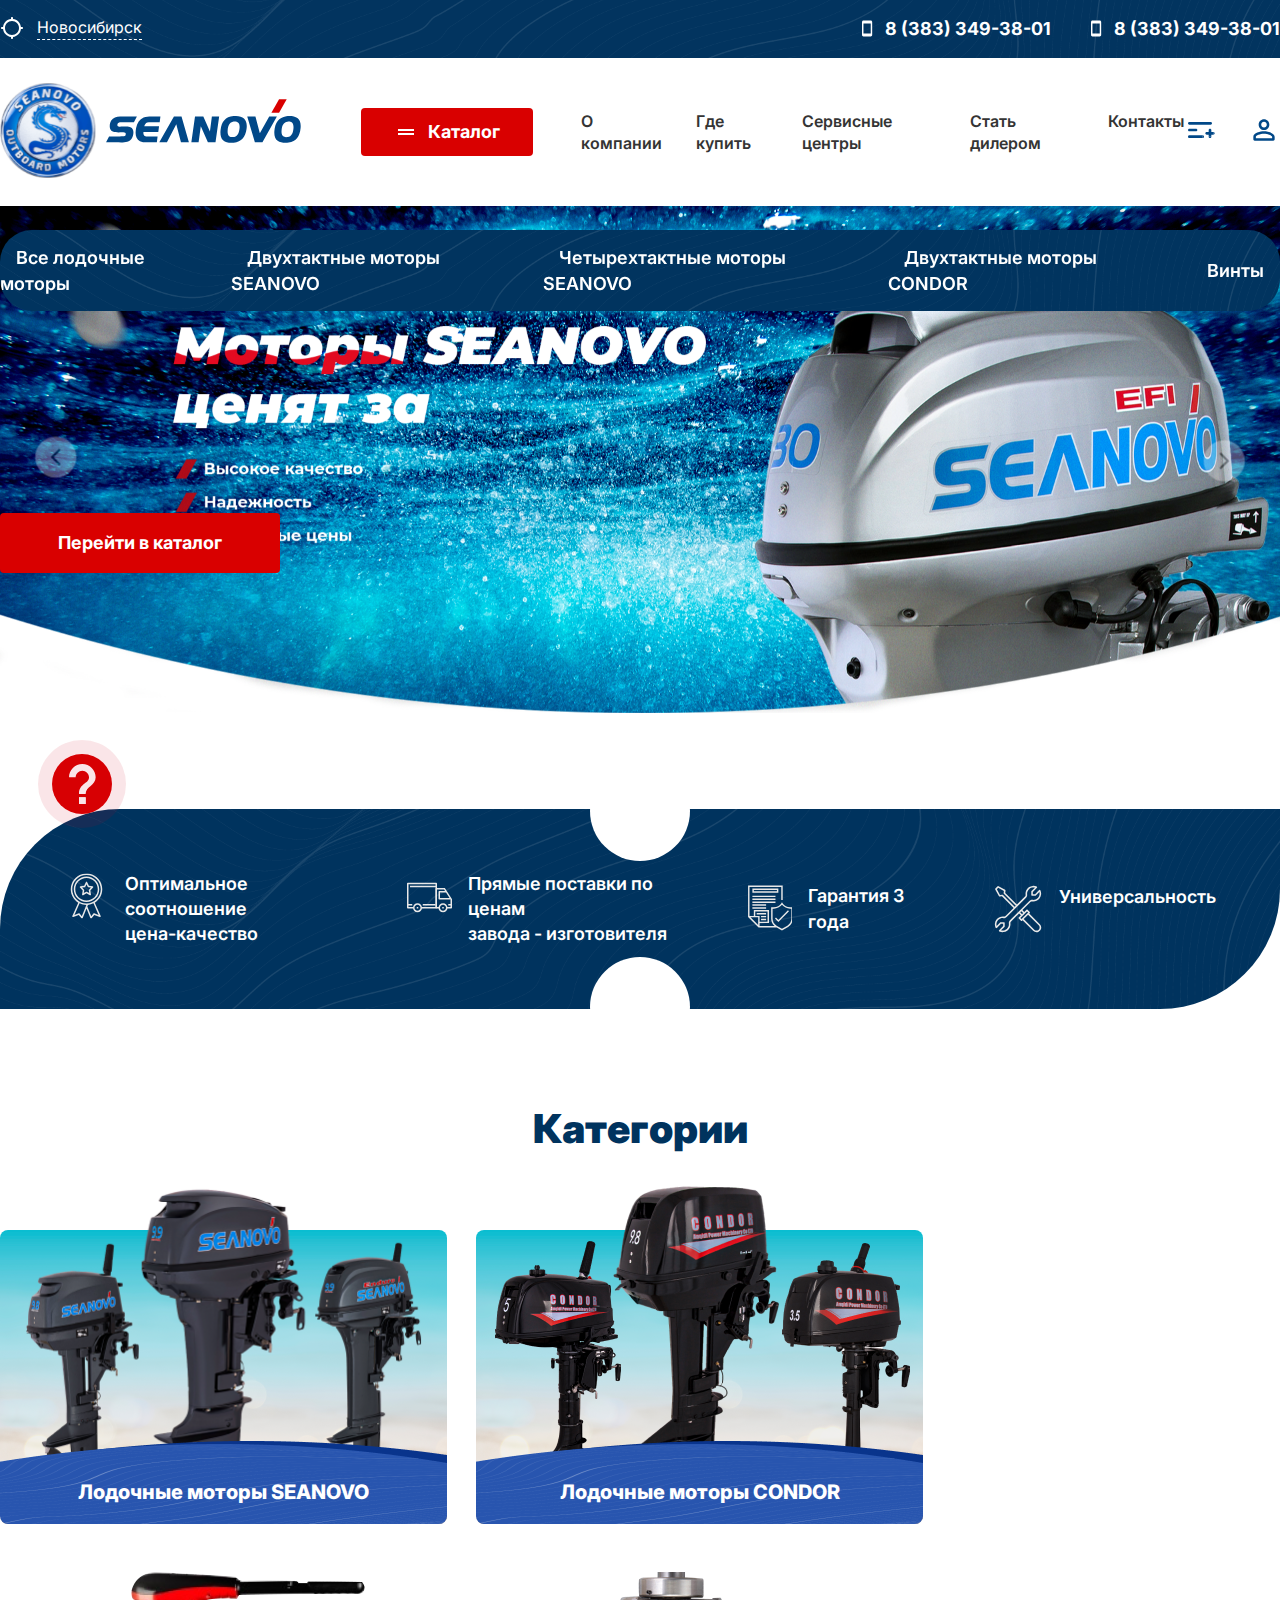
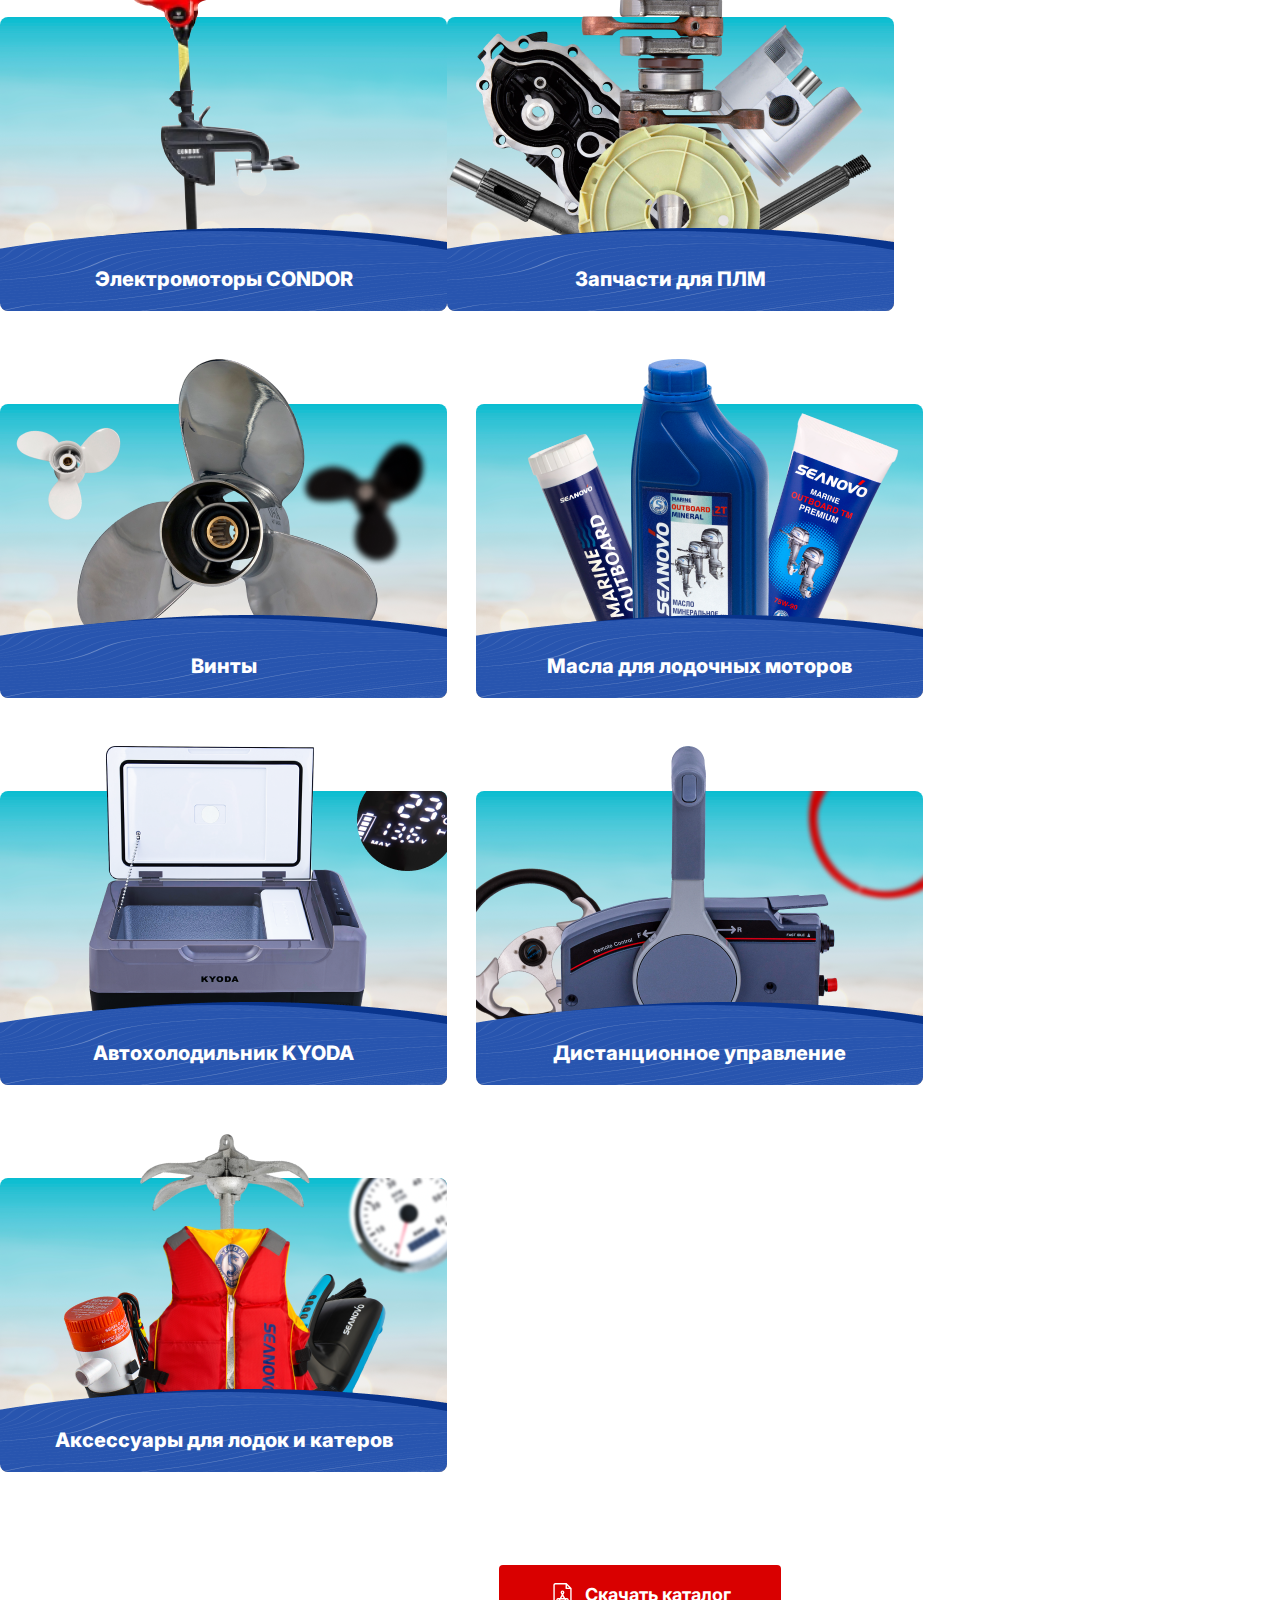
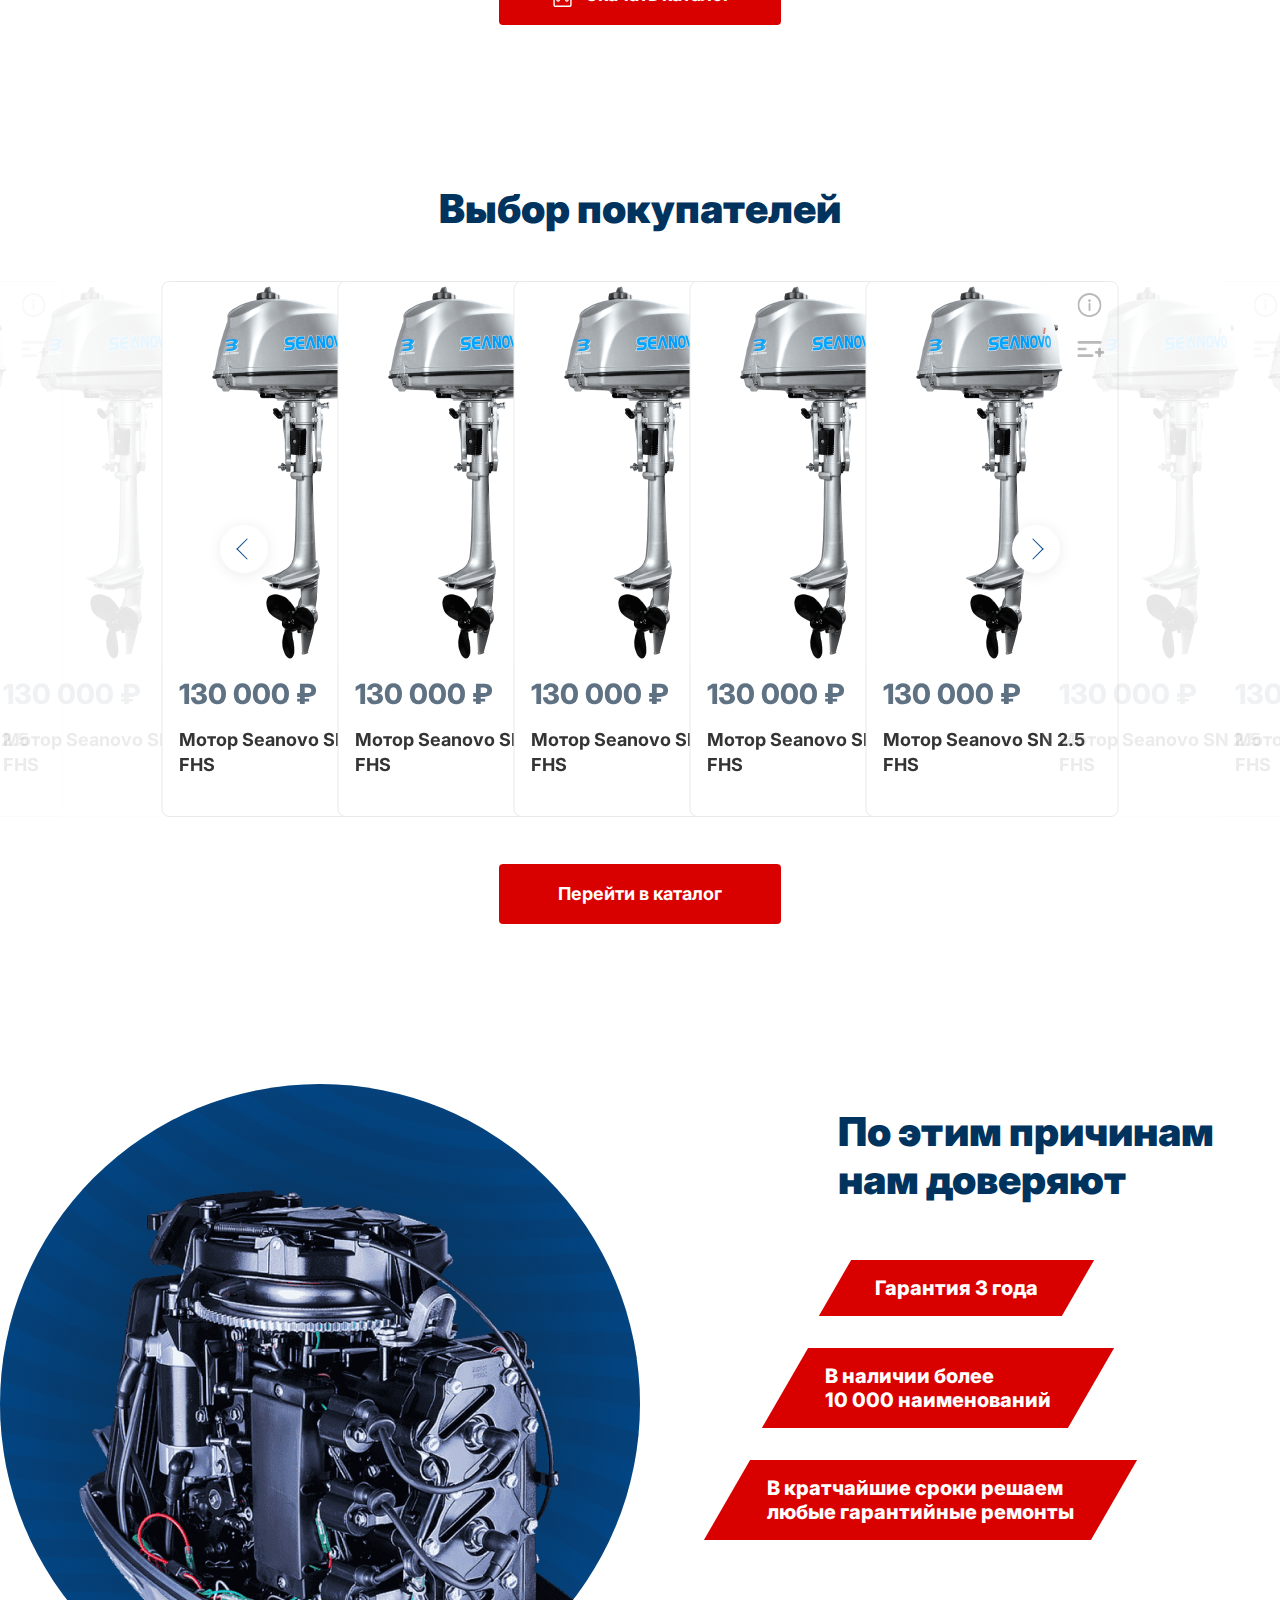
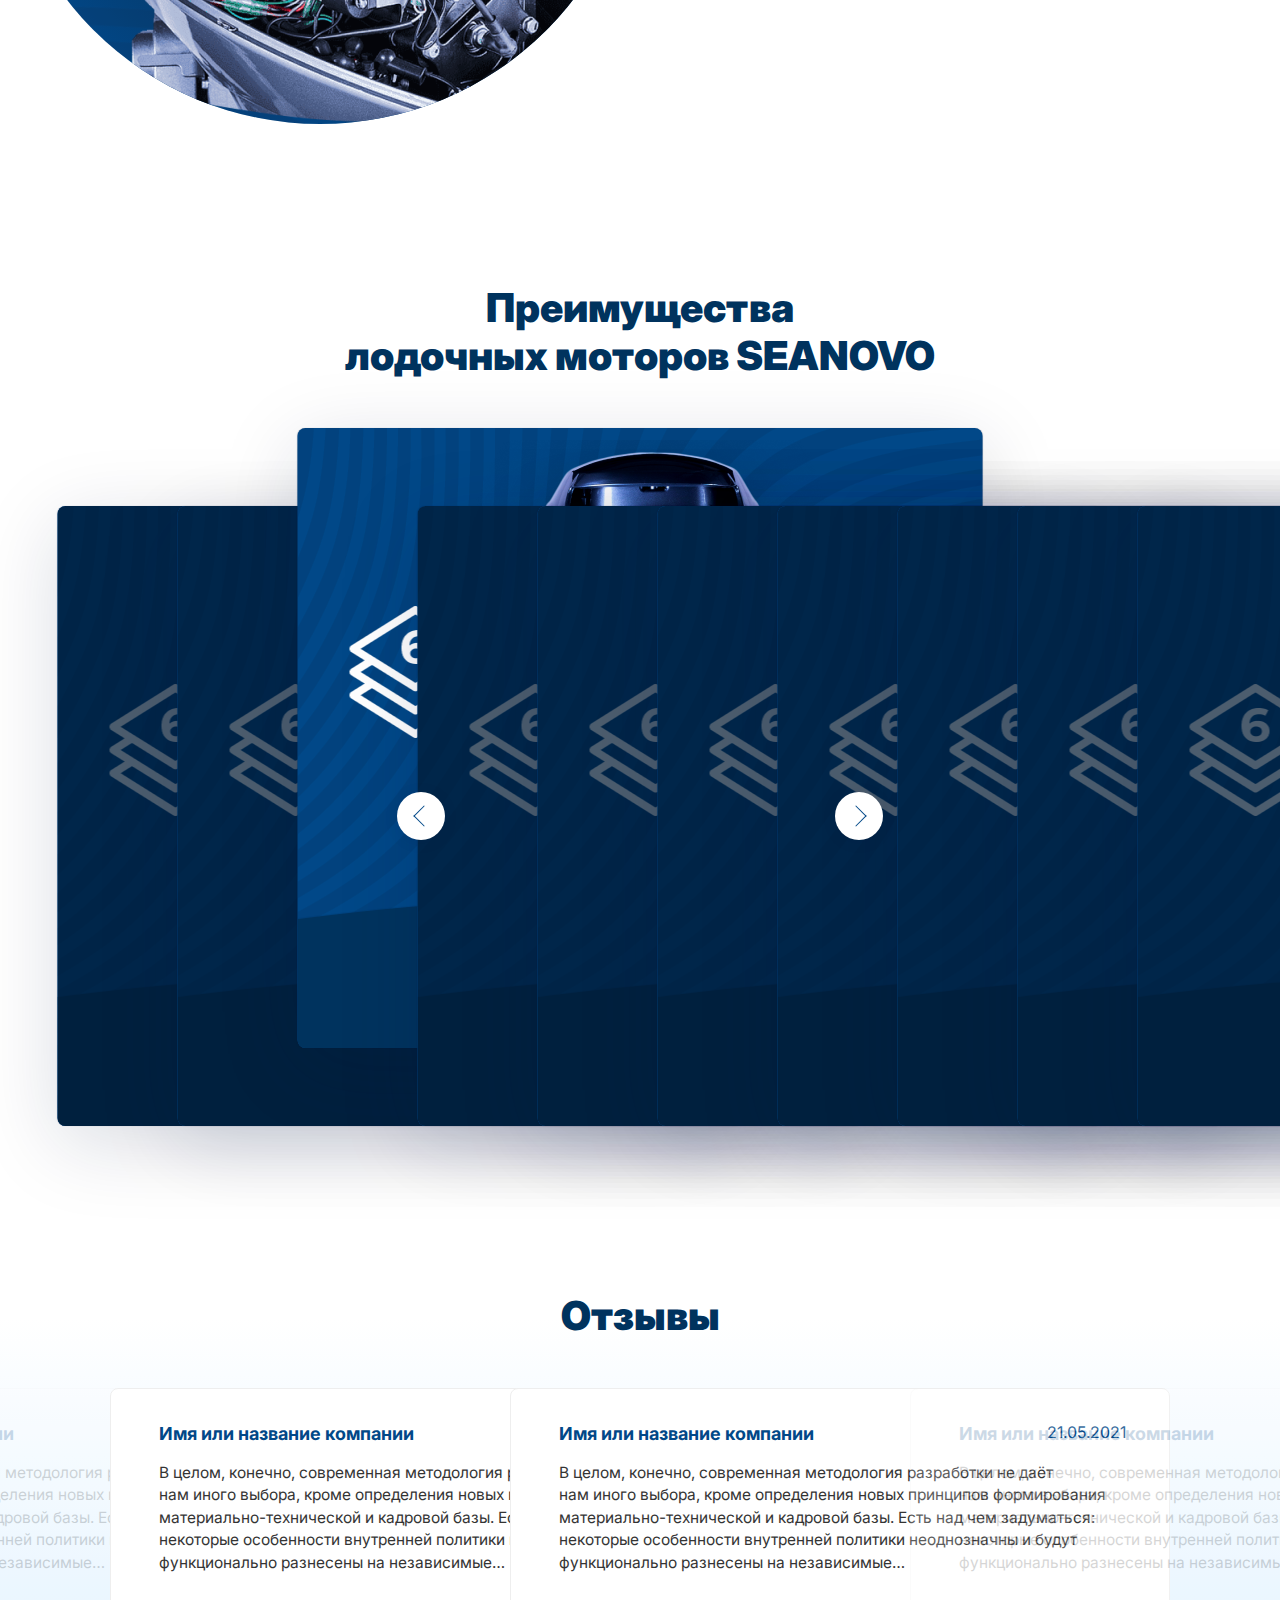
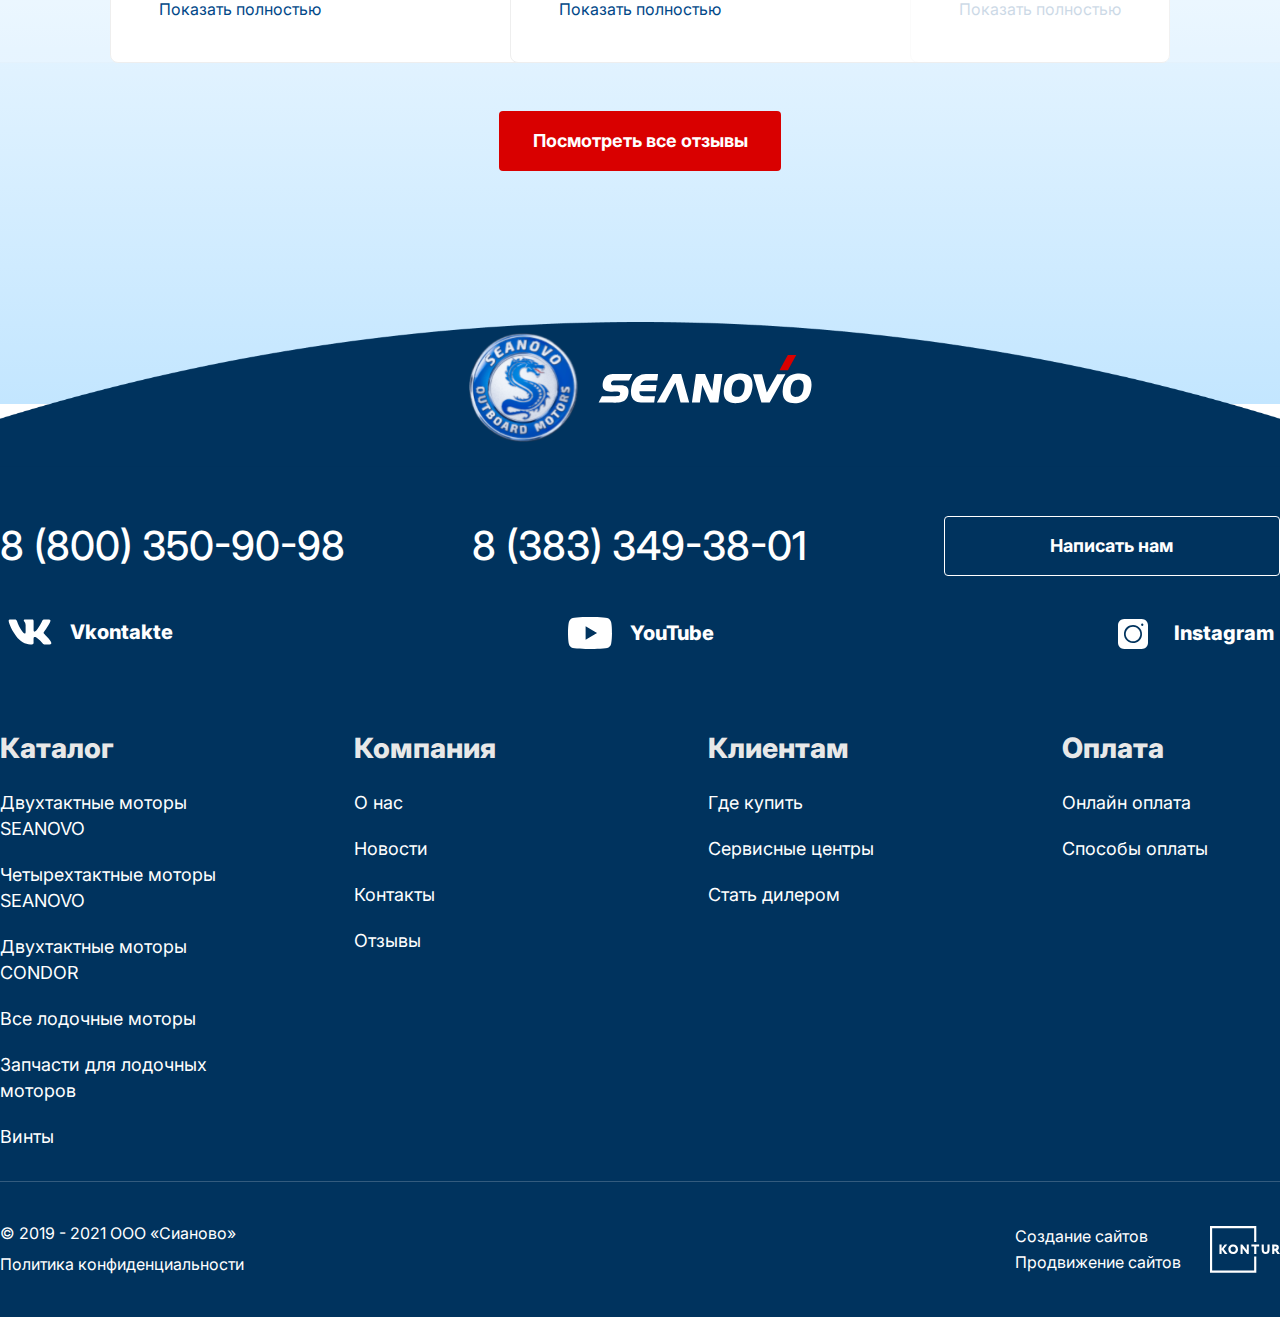
==== commit 02b63259: "tab page" ====
--- a/index.html
+++ b/index.html
@@ -49,6 +49,15 @@
                     <button class="header__catalog">
                         <span></span>
                         <p>Каталог</p>
+                    </button>
+                    <button class="header_burgir">
+                        <svg xmlns="http://www.w3.org/2000/svg" width="32" height="32" viewBox="0 0 32 32" fill="none">
+                            <path d="M5.33333 24H26.6667C27.4 24 28 23.4 28 22.6667C28 21.9333 27.4 21.3333 26.6667 21.3333H5.33333C4.6 21.3333 4 21.9333 4 22.6667C4 23.4 4.6 24 5.33333 24ZM5.33333 17.3333H26.6667C27.4 17.3333 28 16.7333 28 16C28 15.2667 27.4 14.6667 26.6667 14.6667H5.33333C4.6 14.6667 4 15.2667 4 16C4 16.7333 4.6 17.3333 5.33333 17.3333ZM4 9.33333C4 10.0667 4.6 10.6667 5.33333 10.6667H26.6667C27.4 10.6667 28 10.0667 28 9.33333C28 8.6 27.4 8 26.6667 8H5.33333C4.6 8 4 8.6 4 9.33333Z" fill="#014888"/>
+                        </svg>
+                        <svg xmlns="http://www.w3.org/2000/svg" width="32" height="32" viewBox="0 0 32 32" fill="none">
+                            <path d="M22.1421 8.9438L8.94281 22.1431C8.42426 22.6617 8.42426 23.5102 8.94281 24.0287C9.46135 24.5473 10.3099 24.5473 10.8284 24.0287L24.0278 10.8294C24.5463 10.3109 24.5463 9.46235 24.0278 8.9438C23.5092 8.42526 22.6607 8.42526 22.1421 8.9438Z" fill="#00335E"/>
+                            <path d="M24.0279 22.1421L10.8286 8.94281C10.31 8.42426 9.46148 8.42426 8.94293 8.94281C8.42439 9.46135 8.42439 10.3099 8.94293 10.8284L22.1423 24.0278C22.6608 24.5463 23.5093 24.5463 24.0279 24.0278C24.5464 23.5092 24.5464 22.6607 24.0279 22.1421Z" fill="#00335E"/>
+                        </svg>
                     </button>
                     <ul class="header__navbar">
                         <li>
@@ -110,6 +119,55 @@
             </ul>
         </div>
     </header>
+    <div class="header_mobile_menu">
+        <div class="top">
+            <svg xmlns="http://www.w3.org/2000/svg" width="32" height="32" viewBox="0 0 32 32" fill="none">
+                <path d="M16.0002 7.86667C17.5468 7.86667 18.8002 9.12 18.8002 10.6667C18.8002 12.2133 17.5468 13.4667 16.0002 13.4667C14.4535 13.4667 13.2002 12.2133 13.2002 10.6667C13.2002 9.12 14.4535 7.86667 16.0002 7.86667ZM16.0002 19.8667C19.9602 19.8667 24.1335 21.8133 24.1335 22.6667V24.1333H7.86683V22.6667C7.86683 21.8133 12.0402 19.8667 16.0002 19.8667ZM16.0002 5.33334C13.0535 5.33334 10.6668 7.72 10.6668 10.6667C10.6668 13.6133 13.0535 16 16.0002 16C18.9468 16 21.3335 13.6133 21.3335 10.6667C21.3335 7.72 18.9468 5.33334 16.0002 5.33334ZM16.0002 17.3333C12.4402 17.3333 5.3335 19.12 5.3335 22.6667V25.3333C5.3335 26.0667 5.9335 26.6667 6.66683 26.6667H25.3335C26.0668 26.6667 26.6668 26.0667 26.6668 25.3333V22.6667C26.6668 19.12 19.5602 17.3333 16.0002 17.3333Z" fill="#014888"/>
+            </svg>
+            <a href="#">Вход</a>
+            <a href="#">Регистрация</a>
+        </div>
+        <ul>
+            <li>
+                <a href="#">О компании</a>
+            </li>
+            <li>
+                <a href="#">Где купить</a>
+            </li>
+            <li>
+                <a href="#">Сервисные центры</a>
+            </li>
+            <li>
+                <a href="#">Стать дилером</a>
+            </li>
+            <li>
+                <a href="#">Контакты</a>
+            </li>
+        </ul>
+        <div class="phone">
+            <a href="tel:8 (383) 349-38-01">8 (383) 349-38-01</a>
+            <a href="tel:8 (800) 350-90-98">8 (800) 350-90-98</a>
+            <button class="btn">Написать нам</button>
+        </div>
+        <div class="soc">
+            <a href="#">
+                <svg xmlns="http://www.w3.org/2000/svg" width="48" height="48" viewBox="0 0 48 48" fill="none">
+                    <path d="M38.0709 25.8268C37.3812 24.9556 37.5785 24.568 38.0709 23.7893C38.0798 23.7804 43.774 15.912 44.3608 13.2436L44.3642 13.2418C44.6558 12.2694 44.3642 11.5547 42.9546 11.5547H38.2896C37.102 11.5547 36.5544 12.168 36.2611 12.8543C36.2611 12.8543 33.886 18.5397 30.526 22.2249C29.4417 23.2898 28.9403 23.6311 28.3483 23.6311C28.0567 23.6311 27.6035 23.2898 27.6035 22.3174V13.2418C27.6035 12.0756 27.2709 11.5547 26.2879 11.5547H18.9527C18.2078 11.5547 17.7652 12.0987 17.7652 12.6054C17.7652 13.7111 19.4452 13.9654 19.6194 17.0765V23.8267C19.6194 25.3058 19.3509 25.5778 18.7553 25.5778C17.1696 25.5778 13.3207 19.8694 11.0398 13.336C10.5794 12.0685 10.1296 11.5565 8.93318 11.5565H4.26652C2.93494 11.5565 2.6665 12.1698 2.6665 12.856C2.6665 14.0685 4.25229 20.0969 10.0407 28.0613C13.8985 33.4978 19.3314 36.4437 24.2736 36.4437C27.2443 36.4437 27.6069 35.7893 27.6069 34.6641C27.6069 29.4694 27.3384 28.9786 28.8264 28.9786C29.5163 28.9786 30.7039 29.3201 33.4771 31.9423C36.647 35.0517 37.1678 36.4437 38.9421 36.4437H43.607C44.9368 36.4437 45.6105 35.7893 45.2229 34.4986C44.3358 31.7841 38.3412 26.2 38.0709 25.8268Z" fill="#014888"/>
+                </svg>
+            </a>
+            <a href="#">
+                <svg xmlns="http://www.w3.org/2000/svg" width="48" height="48" viewBox="0 0 48 48" fill="none">
+                    <path d="M45.0934 13.0072C44.5865 11.0493 43.1002 9.5058 41.2155 8.97858C37.7724 8 23.9994 8 23.9994 8C23.9994 8 10.2272 8 6.78405 8.94148C4.93557 9.46814 3.41313 11.0495 2.90611 13.0072C2 16.5834 2 24 2 24C2 24 2 31.4539 2.90611 34.9927C3.41368 36.9505 4.89932 38.4939 6.7843 39.0212C10.2634 40 24 40 24 40C24 40 37.7724 40 41.2155 39.0586C43.1004 38.5317 44.5865 36.9881 45.094 35.0305C45.9998 31.4539 45.9998 24.0376 45.9998 24.0376C45.9998 24.0376 46.0361 16.5834 45.0934 13.0072ZM19.6145 30.8517V17.1483L31.0673 24L19.6145 30.8517Z" fill="#014888"/>
+                </svg>
+            </a>
+            <a href="#">
+                <svg xmlns="http://www.w3.org/2000/svg" width="48" height="48" viewBox="0 0 48 48" fill="none">
+                    <path d="M8 16.2333V33.7667C8 37.2093 10.7907 40 14.2333 40H31.7667C35.2093 40 38 37.2093 38 33.7667V16.2333C38 12.7907 35.2093 10 31.7667 10H14.2333C10.7907 10 8 12.7907 8 16.2333ZM26.1778 33.5001C18.7783 36.0532 11.9468 29.2217 14.4999 21.8222C15.3601 19.3283 17.3281 17.3601 19.822 16.4999C27.2217 13.9468 34.0532 20.7783 31.5001 28.178C30.6399 30.6719 28.6719 32.6399 26.1778 33.5001ZM33.4097 15.9286C33.292 16.5451 32.7819 16.9038 32.2542 16.9038C31.933 16.9038 31.6056 16.7712 31.3549 16.4836C31.3328 16.4581 31.3121 16.4308 31.2938 16.4025C31.035 16.007 31.027 15.5371 31.2469 15.1561C31.4025 14.8864 31.6537 14.6937 31.9546 14.6132C32.2551 14.5322 32.5693 14.5738 32.8386 14.7296C33.2198 14.9493 33.4476 15.3604 33.4216 15.8317C33.4198 15.864 33.416 15.8967 33.4097 15.9286Z" fill="#014888"/>
+                    <path d="M22.9999 17.7111C18.9811 17.7111 15.7119 20.9803 15.7119 24.9991C15.7119 29.0179 18.9811 32.287 22.9999 32.287C27.0187 32.287 30.2878 29.0179 30.2878 24.9991C30.2878 20.9803 27.0187 17.7111 22.9999 17.7111Z" fill="#014888"/>
+                </svg>
+            </a>
+        </div>
+    </div>
     <div class="catalog_menu">
         <div class="box">
             <a href="" class="items">
@@ -907,6 +965,23 @@
             </div>
         </section>
     </main>
+    <div class="question_fixed">
+        <button class="question_btn">
+            <svg xmlns="http://www.w3.org/2000/svg" width="27" height="40" viewBox="0 0 27 40" fill="none">
+                <path d="M10 40H16.6667V33.3333H10V40ZM13.3333 0C5.96667 0 0 5.96667 0 13.3333H6.66667C6.66667 9.66667 9.66667 6.66667 13.3333 6.66667C17 6.66667 20 9.66667 20 13.3333C20 20 10 19.1667 10 30H16.6667C16.6667 22.5 26.6667 21.6667 26.6667 13.3333C26.6667 5.96667 20.7 0 13.3333 0Z" fill="white"/>
+                <path d="M16.6667 40H10V33.3333H16.6667V40Z" fill="white"/>
+            </svg>
+            <svg xmlns="http://www.w3.org/2000/svg" width="40" height="40" viewBox="0 0 40 40" fill="none">
+                <path d="M27.6777 11.1798L11.1785 27.6789C10.5303 28.3271 10.5303 29.3878 11.1785 30.0359C11.8267 30.6841 12.8874 30.6841 13.5355 30.0359L30.0347 13.5368C30.6829 12.8886 30.6829 11.8279 30.0347 11.1798C29.3865 10.5316 28.3259 10.5316 27.6777 11.1798Z" fill="white"/>
+                <path d="M30.0348 27.6777L13.5357 11.1785C12.8875 10.5303 11.8268 10.5303 11.1787 11.1785C10.5305 11.8267 10.5305 12.8874 11.1787 13.5355L27.6778 30.0347C28.326 30.6829 29.3867 30.6829 30.0348 30.0347C30.683 29.3865 30.683 28.3259 30.0348 27.6777Z" fill="white"/>
+            </svg>
+        </button>
+        <div class="question_block">
+            <a href="#">Где купить</a>
+            <a href="#">Сервисные центры</a>
+            <a href="#">Расшифровка мотора</a>
+        </div>
+    </div>
 
     <footer class="footer">
         <div class="footer__logo">
@@ -1058,18 +1133,45 @@
             centerPadding: '200px',
             slidesToShow: 5,
             arrows: true,
+            responsive: [
+                {
+                breakpoint: 1025,
+                settings: {
+                    slidesToShow: 3,
+                    centerPadding: '20px',
+                }
+                }
+            ]
         });
         $('.reviews__slider').slick({
             slidesToScroll: 1,
             centerMode: true,
             centerPadding: '240px',
             slidesToShow: 2,
+            responsive: [
+                {
+                breakpoint: 1025,
+                settings: {
+                    slidesToShow: 1,
+                    centerPadding: '0px',
+                }
+                }
+            ]
         });
         $('.product_slider2__slick').slick({
             slidesToScroll: 1,
             centerMode: true,
             centerPadding: '580px',
             slidesToShow: 1,
+            responsive: [
+                {
+                breakpoint: 1025,
+                settings: {
+                    slidesToShow: 1,
+                    centerPadding: '120px',
+                }
+                }
+            ]
         });
     </script>
 </body>
--- a/css/style.css
+++ b/css/style.css
@@ -315,24 +315,6 @@
   top: 0;
   left: 0;
   opacity: 0.1; }
-
-.header.fixed .header__bottom {
-  height: 94px;
-  position: fixed;
-  top: 0;
-  left: 0;
-  z-index: 999;
-  background: #fff;
-  width: 100%;
-  -webkit-box-shadow: 0px 8px 25px rgba(0, 15, 31, 0.07);
-  box-shadow: 0px 8px 25px rgba(0, 15, 31, 0.07); }
-
-.header.fixed .header__logo img {
-  width: 195px; }
-
-.header.fixed .header__catalog {
-  height: 100%;
-  border-radius: 0; }
 
 .catalog_menu {
   width: 100%;
@@ -1421,24 +1403,59 @@
     display: -webkit-box;
     display: -ms-flexbox;
     display: flex;
-    -webkit-box-align: center;
-    -ms-flex-align: center;
-    align-items: center;
     -webkit-box-pack: justify;
     -ms-flex-pack: justify;
     justify-content: space-between;
-    font-weight: 500;
+    font-weight: bold;
     font-size: 18px;
-    line-height: 21px;
-    color: #111827;
+    line-height: 140%;
+    color: #343434;
     cursor: pointer; }
-    .aside__price li h5 img, .aside__color li h5 img, .aside__material li h5 img, .aside__type li h5 img, .aside__radio li h5 img {
+    .aside__price li h5 svg, .aside__color li h5 svg, .aside__material li h5 svg, .aside__type li h5 svg, .aside__radio li h5 svg {
+      height: 20px;
       -webkit-transition: all 0.3s ease;
       -o-transition: all 0.3s ease;
       transition: all 0.3s ease; }
+      .aside__price li h5 svg path, .aside__color li h5 svg path, .aside__material li h5 svg path, .aside__type li h5 svg path, .aside__radio li h5 svg path {
+        stroke: #E8E8E8; }
   .aside__price li .block, .aside__color li .block, .aside__material li .block, .aside__type li .block, .aside__radio li .block {
     max-height: 0;
     overflow: hidden; }
+
+.aside__radio h5.active + .block {
+  padding-top: 8px; }
+
+.aside__radio .block {
+  display: -webkit-box;
+  display: -ms-flexbox;
+  display: flex;
+  -ms-flex-wrap: wrap;
+  flex-wrap: wrap; }
+
+.aside__radio .radio {
+  position: relative;
+  margin: 8px 8px 0 0 !important; }
+  .aside__radio .radio input {
+    width: 0;
+    height: 0;
+    position: absolute;
+    top: 0;
+    left: 0;
+    opacity: 0; }
+  .aside__radio .radio label {
+    font-weight: normal;
+    font-size: 16px;
+    line-height: 145%;
+    color: #343434;
+    background: #FFFFFF;
+    border: 1px solid #014888;
+    border-radius: 8px;
+    padding: 8px;
+    position: relative;
+    z-index: 1; }
+  .aside__radio .radio input:checked + label {
+    background: #014888;
+    color: #FFFFFF; }
 
 .aside__price .slider-range {
   padding: 0 9px;
@@ -1518,10 +1535,12 @@
 
 .catalog__aside {
   width: 239px; }
-  .catalog__aside p.active img, .catalog__aside h5.active img {
+  .catalog__aside p.active svg, .catalog__aside h5.active svg {
     -webkit-transform: rotate(-180deg);
     -ms-transform: rotate(-180deg);
     transform: rotate(-180deg); }
+    .catalog__aside p.active svg path, .catalog__aside h5.active svg path {
+      stroke: #00335E; }
   .catalog__aside p.active + ul {
     max-height: 1000px;
     -webkit-transition: all 0.5s ease;
@@ -1540,7 +1559,6 @@
     display: -webkit-box;
     display: -ms-flexbox;
     display: flex;
-    align-items: center;
     position: relative; }
     .catalog__aside .check input {
       width: 18px;
@@ -1561,11 +1579,8 @@
       background: #fff;
       border-radius: 2px;
       position: absolute;
-      top: 50%;
+      top: 2px;
       left: 0;
-      -webkit-transform: translateY(-50%);
-      -ms-transform: translateY(-50%);
-      transform: translateY(-50%);
       cursor: pointer; }
     .catalog__aside .check input:checked + label::after {
       background: url(../img/check.svg) #014888 no-repeat center;
@@ -1858,7 +1873,43 @@
   padding-bottom: 210px; }
 
 .product__page_nav {
-  margin-bottom: 38px; }
+  margin-bottom: 38px;
+  position: relative; }
+  .product__page_nav .slick-prev {
+    display: none !important; }
+  .product__page_nav .slick-next::before {
+    display: none; }
+  .product__page_nav .slick-arrow {
+    width: 48px;
+    height: 48px;
+    background: #FFFFFF;
+    -webkit-box-shadow: 0px 2px 15px rgba(9, 30, 66, 0.08);
+    box-shadow: 0px 2px 15px rgba(9, 30, 66, 0.08);
+    z-index: 9;
+    border-radius: 50%;
+    -webkit-transition: all 0.2s ease;
+    -o-transition: all 0.2s ease;
+    transition: all 0.2s ease;
+    border: 2px solid transparent; }
+  .product__page_nav .slick-arrow::after {
+    content: "";
+    width: 15px;
+    height: 15px;
+    border: 1px solid #014888;
+    position: absolute;
+    top: 50%;
+    left: 50%;
+    -webkit-transform: translate(-50%, -50%) rotate(-45deg);
+    -ms-transform: translate(-50%, -50%) rotate(-45deg);
+    transform: translate(-50%, -50%) rotate(-45deg); }
+  .product__page_nav .slick-next {
+    right: 0; }
+  .product__page_nav .slick-next::after {
+    border-top: 0;
+    border-left: 0;
+    left: 43%; }
+  .product__page_nav .slick-arrow:hover {
+    border: 2px solid #00335E; }
   .product__page_nav .block {
     padding: 2px 0;
     padding-left: 1px; }
@@ -1880,6 +1931,21 @@
       background: #00335E;
       border: 1px solid #00335E;
       color: #FFFFFF; }
+
+.product__page_nav::after {
+  content: "";
+  width: 100px;
+  height: 41px;
+  position: absolute;
+  right: 0;
+  top: 50%;
+  -webkit-transform: translateY(-50%);
+  -ms-transform: translateY(-50%);
+  transform: translateY(-50%);
+  background: -webkit-gradient(linear, right top, left top, color-stop(2.2%, #FFFFFF), to(rgba(255, 255, 255, 0)));
+  background: -webkit-linear-gradient(right, #FFFFFF 2.2%, rgba(255, 255, 255, 0) 100%);
+  background: -o-linear-gradient(right, #FFFFFF 2.2%, rgba(255, 255, 255, 0) 100%);
+  background: linear-gradient(270deg, #FFFFFF 2.2%, rgba(255, 255, 255, 0) 100%); }
 
 .product__page__box {
   display: -webkit-box;
@@ -2436,6 +2502,77 @@
   background: #FFFFFF;
   z-index: 9;
   overflow-y: scroll; }
+  .map__page__block .top {
+    display: -webkit-box;
+    display: -ms-flexbox;
+    display: flex;
+    -webkit-box-pack: center;
+    -ms-flex-pack: center;
+    justify-content: center;
+    height: 58px;
+    background: #FFFFFF;
+    -webkit-box-shadow: inset 0px -1px 0px #EEEEEE;
+    box-shadow: inset 0px -1px 0px #EEEEEE; }
+    .map__page__block .top .btn {
+      display: -webkit-box;
+      display: -ms-flexbox;
+      display: flex;
+      -webkit-box-align: center;
+      -ms-flex-align: center;
+      align-items: center;
+      background-color: transparent;
+      border: none;
+      border-bottom: 2px solid transparent;
+      padding: 0 16px;
+      font-weight: bold;
+      font-size: 18px;
+      line-height: 140%;
+      color: #5F7283; }
+      .map__page__block .top .btn svg {
+        margin-right: 8px; }
+        .map__page__block .top .btn svg path {
+          fill: #5F7283; }
+    .map__page__block .top .btn.active {
+      color: #014888;
+      border-bottom: 2px solid #014888; }
+      .map__page__block .top .btn.active svg path {
+        fill: #014888; }
+  .map__page__block .block {
+    height: 144px;
+    overflow: hidden;
+    background: #FFFFFF;
+    -webkit-box-shadow: inset 0px -1px 0px #EEEEEE;
+    box-shadow: inset 0px -1px 0px #EEEEEE;
+    padding-top: 24px;
+    padding-left: 91px; }
+    .map__page__block .block h5 {
+      font-weight: 800;
+      font-size: 20px;
+      line-height: 120%;
+      color: #343434;
+      margin-bottom: 16px; }
+    .map__page__block .block p {
+      font-weight: normal;
+      font-size: 18px;
+      line-height: 140%;
+      color: #5F7283; }
+  .map__page__block .title {
+    display: -webkit-box;
+    display: -ms-flexbox;
+    display: flex;
+    -webkit-box-align: center;
+    -ms-flex-align: center;
+    align-items: center;
+    padding-left: 87px;
+    height: 64px;
+    background: #00335E; }
+    .map__page__block .title p {
+      font-weight: 800;
+      font-size: 20px;
+      line-height: 120%;
+      color: #FFFFFF; }
+    .map__page__block .title svg {
+      margin-right: 10px; }
 
 .map__page__block::-webkit-scrollbar {
   background: #EEEEEE;
@@ -2450,8 +2587,131 @@
 .map__page__block::-webkit-scrollbar-button {
   display: none; }
 
-.map__page__block {
-  font-family: 'Roboto', sans-serif; }
+.map__page__filter {
+  display: -webkit-box;
+  display: -ms-flexbox;
+  display: flex;
+  -webkit-box-orient: vertical;
+  -webkit-box-direction: normal;
+  -ms-flex-direction: column;
+  flex-direction: column;
+  -webkit-box-align: center;
+  -ms-flex-align: center;
+  align-items: center;
+  position: absolute;
+  top: 11px;
+  right: 0;
+  width: calc(100% - 533px);
+  z-index: 9; }
+  .map__page__filter .top {
+    display: -webkit-box;
+    display: -ms-flexbox;
+    display: flex;
+    -webkit-box-align: center;
+    -ms-flex-align: center;
+    align-items: center;
+    -webkit-box-pack: center;
+    -ms-flex-pack: center;
+    justify-content: center;
+    width: 314px;
+    height: 51px;
+    background: #FFFFFF;
+    -webkit-box-shadow: 0px 8px 25px rgba(0, 15, 31, 0.07);
+    box-shadow: 0px 8px 25px rgba(0, 15, 31, 0.07);
+    border-radius: 58px;
+    margin-bottom: 8px; }
+    .map__page__filter .top .btn {
+      font-weight: normal;
+      font-size: 18px;
+      line-height: 145%;
+      color: #5F7283;
+      cursor: pointer;
+      border-bottom: 1px dashed #5F7283;
+      padding-bottom: 2px;
+      margin: 0 16px; }
+    .map__page__filter .top .btn.active {
+      color: #00335E;
+      border-bottom: 1px dashed #00335E; }
+  .map__page__filter .bottom {
+    display: -webkit-box;
+    display: -ms-flexbox;
+    display: flex;
+    -webkit-box-align: center;
+    -ms-flex-align: center;
+    align-items: center;
+    -webkit-box-pack: center;
+    -ms-flex-pack: center;
+    justify-content: center;
+    width: 562px;
+    height: 56px;
+    background: #FFFFFF;
+    -webkit-box-shadow: 0px 8px 25px rgba(0, 15, 31, 0.07);
+    box-shadow: 0px 8px 25px rgba(0, 15, 31, 0.07);
+    border-radius: 58px; }
+    .map__page__filter .bottom .check {
+      display: -webkit-box;
+      display: -ms-flexbox;
+      display: flex;
+      -webkit-box-align: center;
+      -ms-flex-align: center;
+      align-items: center;
+      position: relative;
+      margin: 0 20px; }
+      .map__page__filter .bottom .check input {
+        width: 64px;
+        height: 32px;
+        -webkit-box-ordinal-group: 2;
+        -ms-flex-order: 1;
+        order: 1;
+        margin-left: 16px;
+        opacity: 0; }
+      .map__page__filter .bottom .check label {
+        font-weight: bold;
+        font-size: 18px;
+        line-height: 140%;
+        color: #343434; }
+      .map__page__filter .bottom .check label .on {
+        display: -webkit-box;
+        display: -ms-flexbox;
+        display: flex;
+        -webkit-box-align: center;
+        -ms-flex-align: center;
+        align-items: center;
+        padding: 0 4px;
+        width: 64px;
+        height: 32px;
+        position: absolute;
+        top: 50%;
+        right: 0;
+        -webkit-transform: translateY(-50%);
+        -ms-transform: translateY(-50%);
+        transform: translateY(-50%);
+        background: #014888;
+        border-radius: 323px;
+        -webkit-transition: all 0.2s ease;
+        -o-transition: all 0.2s ease;
+        transition: all 0.2s ease;
+        cursor: pointer; }
+        .map__page__filter .bottom .check label .on i {
+          display: block;
+          width: 26px;
+          height: 26px;
+          background: #FFFFFF;
+          border-radius: 50%;
+          -webkit-transition: all 0.2s ease;
+          -o-transition: all 0.2s ease;
+          transition: all 0.2s ease;
+          position: absolute;
+          top: 50%;
+          -webkit-transform: translateY(-50%);
+          -ms-transform: translateY(-50%);
+          transform: translateY(-50%);
+          right: 4px; }
+      .map__page__filter .bottom .check input:checked + label .on {
+        background-color: #D1D5DB; }
+        .map__page__filter .bottom .check input:checked + label .on i {
+          right: auto;
+          left: 4px; }
 
 .become__page {
   padding-bottom: 360px; }
@@ -2741,6 +3001,115 @@
   .about_us__humans .block:nth-child(4n) {
     margin-right: 0; }
 
+.question_fixed {
+  position: fixed;
+  bottom: 86px;
+  left: 52px;
+  z-index: 99; }
+
+.question_btn {
+  display: -webkit-box;
+  display: -ms-flexbox;
+  display: flex;
+  -webkit-box-align: center;
+  -ms-flex-align: center;
+  align-items: center;
+  -webkit-box-pack: center;
+  -ms-flex-pack: center;
+  justify-content: center;
+  width: 60px;
+  height: 60px;
+  background: #D90000;
+  border-radius: 50%;
+  border: none;
+  -webkit-transition: all 0.3s ease;
+  -o-transition: all 0.3s ease;
+  transition: all 0.3s ease; }
+  .question_btn svg:nth-child(2) {
+    display: none; }
+
+.question_btn:hover {
+  background: #B60000; }
+
+.question_btn::after {
+  content: "";
+  width: 88px;
+  height: 88px;
+  position: absolute;
+  top: 50%;
+  left: 50%;
+  -webkit-transform: translate(-50%, -50%);
+  -ms-transform: translate(-50%, -50%);
+  transform: translate(-50%, -50%);
+  background: rgba(204, 0, 30, 0.1);
+  border-radius: 50%; }
+
+.question_block {
+  width: 228px;
+  position: absolute;
+  left: 90px;
+  bottom: -50px;
+  -webkit-transform: translateY(500px);
+  -ms-transform: translateY(500px);
+  transform: translateY(500px); }
+  .question_block a {
+    display: -webkit-box;
+    display: -ms-flexbox;
+    display: flex;
+    -webkit-box-pack: center;
+    -ms-flex-pack: center;
+    justify-content: center;
+    width: 100%;
+    background: #D90000;
+    border-radius: 8px;
+    font-weight: 600;
+    font-size: 18px;
+    line-height: 140%;
+    color: #FFFFFF;
+    padding: 8px;
+    margin-top: 16px;
+    text-align: center;
+    -webkit-transform: translateY(10px);
+    -ms-transform: translateY(10px);
+    transform: translateY(10px);
+    opacity: 0;
+    -webkit-transition: all 0.2s ease;
+    -o-transition: all 0.2s ease;
+    transition: all 0.2s ease; }
+  .question_block a:nth-child(1) {
+    -webkit-transition-delay: 0.1s;
+    -o-transition-delay: 0.1s;
+    transition-delay: 0.1s; }
+  .question_block a:nth-child(2) {
+    -webkit-transition-delay: 0.2s;
+    -o-transition-delay: 0.2s;
+    transition-delay: 0.2s; }
+  .question_block a:nth-child(3) {
+    -webkit-transition-delay: 0.3s;
+    -o-transition-delay: 0.3s;
+    transition-delay: 0.3s; }
+  .question_block a:hover {
+    background: #B60000; }
+
+.question_fixed.active .question_block {
+  -webkit-transform: translateY(0);
+  -ms-transform: translateY(0);
+  transform: translateY(0); }
+  .question_fixed.active .question_block a {
+    -webkit-transform: translateY(0);
+    -ms-transform: translateY(0);
+    transform: translateY(0);
+    opacity: 1; }
+
+.question_fixed.active .question_btn {
+  -webkit-transform: rotate(-360deg);
+  -ms-transform: rotate(-360deg);
+  transform: rotate(-360deg); }
+  .question_fixed.active .question_btn svg {
+    display: none; }
+  .question_fixed.active .question_btn svg:nth-child(2) {
+    display: block; }
+
 .footer {
   position: relative; }
 
@@ -2961,3 +3330,968 @@
       text-decoration: underline; }
     .footer__bottom .right img {
       margin-left: 29px; }
+
+@media screen and (min-width: 1024px) {
+  .header.fixed .header__bottom {
+    height: 94px;
+    position: fixed;
+    top: 0;
+    left: 0;
+    z-index: 999;
+    background: #fff;
+    width: 100%;
+    -webkit-box-shadow: 0px 8px 25px rgba(0, 15, 31, 0.07);
+    box-shadow: 0px 8px 25px rgba(0, 15, 31, 0.07); }
+  .header.fixed .header__logo img {
+    width: 195px; }
+  .header.fixed .header__catalog {
+    height: 100%;
+    border-radius: 0; } }
+
+.product__page__img_mobile, .catalog__aside .top, .filter_open {
+  display: none; }
+
+@media screen and (max-width: 1024px) {
+  .container {
+    padding: 0 22px; }
+  .header__menu {
+    display: none; }
+  .header__bottom {
+    padding-bottom: 11px; }
+    .header__bottom .box {
+      -webkit-box-align: start;
+      -ms-flex-align: start;
+      align-items: flex-start; }
+  .header__bottom .container .box {
+    -ms-flex-wrap: wrap;
+    flex-wrap: wrap;
+    -webkit-box-align: center;
+    -ms-flex-align: center;
+    align-items: center; }
+  .header__navbar {
+    width: 100%;
+    -webkit-box-pack: justify;
+    -ms-flex-pack: justify;
+    justify-content: space-between;
+    -webkit-box-ordinal-group: 2;
+    -ms-flex-order: 1;
+    order: 1;
+    margin-left: 0; }
+  .header__logo {
+    width: 220px; }
+  .header__catalog {
+    width: 260px;
+    margin-left: 73px; }
+  .catalog_menu .box .items h5 {
+    font-size: 18px;
+    line-height: 130%; }
+  .catalog_menu .box .items, .catalog_menu .box .items.catalog_menu_btn {
+    width: 100%;
+    height: 180px; }
+  .banner .slick-arrow {
+    display: none !important; }
+  .banner__block {
+    height: 507px;
+    position: relative; }
+    .banner__block img {
+      width: auto;
+      height: 100%;
+      position: absolute;
+      top: 0;
+      left: 50%;
+      -webkit-transform: translateX(-50%);
+      -ms-transform: translateX(-50%);
+      transform: translateX(-50%); }
+  .banner__btn {
+    padding-left: 30px; }
+  .advantages {
+    margin-bottom: 64px;
+    padding: 0 22px; }
+  .advantages__container {
+    height: 198px;
+    border-radius: 80px 0px; }
+  .advantages .box {
+    -ms-flex-wrap: wrap;
+    flex-wrap: wrap;
+    padding: 44px 40px;
+    -webkit-box-pack: justify;
+    -ms-flex-pack: justify;
+    justify-content: space-between; }
+  .advantages__block p {
+    font-size: 16px;
+    line-height: 140%; }
+    .advantages__block p br {
+      display: none; }
+  .advantages__block {
+    width: 47%;
+    margin-left: 0;
+    -webkit-box-align: center;
+    -ms-flex-align: center;
+    align-items: center; }
+    .advantages__block svg {
+      min-width: 40px;
+      width: 40px;
+      min-height: 40px;
+      height: 4px; }
+  .advantages::after {
+    width: 50px;
+    height: 50px;
+    top: -25px; }
+  .advantages::before {
+    width: 50px;
+    height: 50px;
+    bottom: -25px; }
+  .categories {
+    padding-bottom: 96px; }
+  .categories .h2 {
+    font-size: 32px;
+    line-height: 110%;
+    margin-bottom: 69px; }
+  .categories__box {
+    -webkit-box-pack: justify;
+    -ms-flex-pack: justify;
+    justify-content: space-between; }
+  .categories__block {
+    width: 48%;
+    margin-right: 0;
+    margin-bottom: 67px; }
+  .categories__block::after {
+    background-size: auto;
+    background-position: -50px; }
+  .categories__block::before {
+    bottom: 5px; }
+  .categories__block h5 {
+    font-size: 16px;
+    line-height: 130%;
+    padding-bottom: 22px; }
+  .product_slider {
+    margin-bottom: 96px; }
+    .product_slider .slick-arrow {
+      display: none !important; }
+  .confidence {
+    padding-top: 110px;
+    padding-bottom: 96px;
+    position: relative; }
+  .confidence__right .h2 {
+    position: absolute;
+    top: 0;
+    left: 0;
+    font-size: 32px;
+    line-height: 110%;
+    text-align: center; }
+  .confidence__right {
+    padding-top: 0; }
+  .confidence__right h6 {
+    width: 227px;
+    height: 56px;
+    margin-left: 0;
+    margin-bottom: 60px;
+    font-size: 18px;
+    line-height: 130%; }
+  .confidence__right h5 {
+    width: 307px;
+    height: 80px;
+    margin-left: 40px;
+    font-size: 18px;
+    line-height: 130%;
+    margin-bottom: 60px; }
+  .confidence__right h4 {
+    width: 380px;
+    margin-left: 0;
+    font-size: 18px;
+    line-height: 130%;
+    -webkit-transform: translateX(-30px);
+    -ms-transform: translateX(-30px);
+    transform: translateX(-30px); }
+  .confidence__left {
+    min-width: 341px;
+    width: 341px;
+    height: 341px; }
+  .product_slider2 {
+    padding-bottom: 94px; }
+  .product_slider2 .h2 {
+    font-size: 32px;
+    line-height: 110%;
+    margin-bottom: 72px; }
+  .reviews {
+    padding-bottom: 199px;
+    margin-bottom: 0; }
+  .reviews .h2 {
+    font-size: 32px;
+    line-height: 110%;
+    margin-bottom: 40px; }
+  .reviews__slider {
+    margin-bottom: 40px; }
+  .about_us__page__banner {
+    width: 130%;
+    margin-bottom: 69px;
+    border-radius: 0;
+    -webkit-transform: translateX(-15%);
+    -ms-transform: translateX(-15%);
+    transform: translateX(-15%); }
+  .about_us__number {
+    -ms-flex-wrap: wrap;
+    flex-wrap: wrap;
+    margin-bottom: 94px; }
+    .about_us__number .block {
+      width: 48%;
+      margin-bottom: 22px; }
+  .about_us__number .block .num {
+    font-size: 32px;
+    line-height: 110%;
+    margin-bottom: 14px; }
+  .about_us__number .block h6 {
+    font-size: 18px;
+    line-height: 145%; }
+  .about_us__page .h2 {
+    font-size: 40px;
+    line-height: 48px;
+    margin-bottom: 48px; }
+  .about_us__box {
+    padding-left: 62px;
+    margin-bottom: 214px; }
+  .about_us__block .ball {
+    left: -60px; }
+  .about_us__box::after {
+    left: 12px; }
+  .about_us__block {
+    -webkit-box-orient: vertical;
+    -webkit-box-direction: normal;
+    -ms-flex-direction: column;
+    flex-direction: column;
+    padding-bottom: 64px;
+    margin-bottom: 64px; }
+  .about_us__block .date {
+    font-size: 40px;
+    line-height: 48px;
+    margin-bottom: 32px; }
+  .about_us__block p {
+    font-size: 18px;
+    line-height: 145%; }
+  .about_us__map_block {
+    top: -125px;
+    right: 22px; }
+  .about_us__map_block h3 {
+    font-size: 32px;
+    line-height: 110%; }
+  .about_us__map_block p {
+    font-size: 18px;
+    line-height: 145%; }
+  .about_us__map {
+    margin-bottom: 96px; }
+  .about_us__page .h2 {
+    font-size: 32px;
+    line-height: 110%;
+    margin-bottom: 40px; }
+  .about_us__humans .box {
+    -webkit-box-pack: justify;
+    -ms-flex-pack: justify;
+    justify-content: space-between; }
+  .about_us__humans .block {
+    width: 48.5%;
+    margin-right: 0;
+    margin-bottom: 32px; }
+  .about_us__humans .block .img img {
+    width: 100%; }
+  .about_us__humans {
+    margin-bottom: 96px; }
+  .anchor_form .img {
+    display: none; }
+  .about_us__page {
+    padding-bottom: 215px; }
+  .anchor_form {
+    padding: 40px 56px 56px 56px; }
+  .anchor_form .h3 {
+    font-size: 32px;
+    line-height: 110%;
+    margin-bottom: 16px; }
+  .anchor_form p {
+    font-size: 18px;
+    line-height: 145%; }
+  .anchor_form .form {
+    width: 100%;
+    -webkit-box-pack: justify;
+    -ms-flex-pack: justify;
+    justify-content: space-between; }
+    .anchor_form .form .input {
+      width: 48%;
+      -webkit-box-ordinal-group: -1;
+      -ms-flex-order: -2;
+      order: -2;
+      margin: 0;
+      margin-bottom: 16px; }
+    .anchor_form .form .btn {
+      width: 48%; }
+    .anchor_form .form .check {
+      width: 48%;
+      -webkit-box-ordinal-group: 0;
+      -ms-flex-order: -1;
+      order: -1; }
+      .anchor_form .form .check input {
+        min-width: 18px; }
+      .anchor_form .form .check label::after {
+        top: 5px;
+        -webkit-transform: translateY(0) !important;
+        -ms-transform: translateY(0) !important;
+        transform: translateY(0) !important; }
+  .become__page {
+    padding-bottom: 215px; }
+  .become__page__banner {
+    width: 140%;
+    -webkit-transform: translateX(-15%);
+    -ms-transform: translateX(-15%);
+    transform: translateX(-15%);
+    margin-bottom: 24px; }
+  .become__page .h2 {
+    font-size: 40px;
+    line-height: 48px;
+    margin-bottom: 64px; }
+  .become__page__block {
+    width: 100% !important;
+    margin-bottom: 51px;
+    padding-left: 80px; }
+  .become__page__block h5 {
+    width: 100%;
+    font-size: 18px;
+    line-height: 130%; }
+    .become__page__block h5 br {
+      display: none; }
+  .become__page__block img {
+    right: 44px; }
+  .become__page__block:nth-child(2n) img {
+    right: auto;
+    left: 44px; }
+  .become__page__block:nth-child(2n) h5 {
+    -webkit-box-pack: end;
+    -ms-flex-pack: end;
+    justify-content: flex-end;
+    margin-left: auto;
+    text-align: end;
+    padding-right: 80px; }
+  .become__page__box {
+    margin-bottom: 16px; }
+  .contacts__page .h2 {
+    font-size: 40px;
+    line-height: 48px;
+    margin-bottom: 24px; }
+  .contacts__page__box {
+    margin-bottom: 304px; }
+  .contacts__page__block {
+    width: auto;
+    top: 366px;
+    left: 22px;
+    right: 22px; }
+  .contacts__page__box iframe {
+    width: 100%; }
+  .news__page .h2 {
+    font-size: 40px;
+    line-height: 48px;
+    margin-bottom: 24px; }
+  .news__page__box {
+    -webkit-box-pack: justify;
+    -ms-flex-pack: justify;
+    justify-content: space-between;
+    margin-bottom: 96px; }
+  .news__page__items {
+    width: 48%;
+    margin-right: 0;
+    margin-bottom: 24px; }
+  .news__page__items .date {
+    font-size: 14px;
+    line-height: 140%; }
+  .news__page__items .title {
+    font-size: 18px;
+    line-height: 130%; }
+  .news__page__items .img img {
+    width: auto;
+    height: 100%; }
+  .product__page__nav {
+    display: none; }
+  .product__page__box {
+    -ms-flex-wrap: wrap;
+    flex-wrap: wrap; }
+  .product__page__content {
+    display: -webkit-box;
+    display: -ms-flexbox;
+    display: flex;
+    -webkit-box-pack: justify;
+    -ms-flex-pack: justify;
+    justify-content: space-between;
+    width: 100%;
+    padding-left: 0; }
+    .product__page__content .specifications {
+      display: none; }
+  .btn_comparisons p {
+    display: none; }
+  .btn_comparisons svg {
+    margin-right: 0; }
+  .product__page__content .btn {
+    margin-bottom: 0; }
+  .product__page__content .btn .btn_cart {
+    width: 440px;
+    margin-right: 60px; }
+  .product__page__content .in_stock {
+    margin-bottom: 0; }
+  .product__page__box {
+    margin-bottom: 80px; }
+  .product__page .description .block1 {
+    margin-bottom: 49px; }
+  .product__page .description .block2 {
+    margin-bottom: 58px; }
+  .product__page .description {
+    padding-bottom: 78px; }
+  .product_slider .h2 {
+    font-size: 32px;
+    line-height: 110%;
+    margin-bottom: 44px; }
+  .categories__page__filter {
+    display: none;
+    position: fixed;
+    left: 0;
+    top: 0;
+    z-index: 999;
+    width: 100%;
+    height: 100vh; }
+    .categories__page__filter .catalog__aside {
+      padding-top: 72px;
+      width: 367px;
+      max-height: 100%;
+      overflow-y: auto;
+      margin-left: auto;
+      position: relative;
+      z-index: 1;
+      background: #FFFFFF;
+      -webkit-box-shadow: 0px 8px 25px rgba(0, 15, 31, 0.07);
+      box-shadow: 0px 8px 25px rgba(0, 15, 31, 0.07);
+      border-radius: 0px 0px 0px 8px; }
+      .categories__page__filter .catalog__aside .top {
+        width: 367px;
+        background-color: #fff;
+        position: fixed;
+        top: 0;
+        right: 0;
+        z-index: 9;
+        display: -webkit-box;
+        display: -ms-flexbox;
+        display: flex;
+        -webkit-box-pack: justify;
+        -ms-flex-pack: justify;
+        justify-content: space-between;
+        -webkit-box-align: center;
+        -ms-flex-align: center;
+        align-items: center;
+        height: 72px;
+        border-bottom: 1px solid #EEEEEE;
+        margin-bottom: 32px;
+        padding-left: 24px;
+        padding-right: 22px; }
+        .categories__page__filter .catalog__aside .top .filter_close {
+          border: 0;
+          background-color: transparent; }
+        .categories__page__filter .catalog__aside .top .fil {
+          display: -webkit-box;
+          display: -ms-flexbox;
+          display: flex;
+          -webkit-box-align: center;
+          -ms-flex-align: center;
+          align-items: center;
+          font-weight: 800;
+          font-size: 18px;
+          line-height: 130%;
+          color: #5F7283; }
+          .categories__page__filter .catalog__aside .top .fil svg {
+            margin-right: 8px; }
+        .categories__page__filter .catalog__aside .top .discharge {
+          border: 0;
+          background-color: transparent;
+          font-weight: normal;
+          font-size: 16px;
+          line-height: 145%;
+          color: #D90000; }
+      .categories__page__filter .catalog__aside ul {
+        padding: 0px 20px 0px 30px;
+        margin-bottom: 0;
+        padding-bottom: 32px;
+        margin-bottom: 32px;
+        border-bottom: 1px solid #EEEEEE; }
+    .categories__page__filter .discharge_btn {
+      display: none; }
+  .categories__page__filter.active {
+    display: block; }
+  .categories__page__filter::after {
+    content: "";
+    width: 100%;
+    height: 100%;
+    background: #00335E;
+    opacity: 0.7;
+    position: absolute;
+    top: 0;
+    left: 0; }
+  .categories__page__product .product_slider__block {
+    width: 32%;
+    margin-right: 2%;
+    margin-bottom: 28px; }
+    .categories__page__product .product_slider__block .product_slider__item {
+      width: 100%; }
+  .categories__page__product .product_slider__block:nth-child(4n) {
+    margin-right: 2%; }
+  .categories__page__product .product_slider__block:nth-child(3n) {
+    margin-right: 0; }
+  .product_slider__item .price {
+    font-size: 18px;
+    line-height: 130%;
+    margin-bottom: 13px; }
+  .product_slider__item .title {
+    font-size: 16px;
+    line-height: 140%; }
+  .product_slider__block .product_slider__item {
+    width: 96%;
+    opacity: 1; }
+  .product_slider__block.slick-active .product_slider__item {
+    width: 234px; }
+  .product_slider2__slick .slick-arrow {
+    display: none !important; }
+  .product_slider2__item {
+    width: 476px;
+    height: 430px; }
+  .product_slider2__block {
+    height: 430px; }
+  .product_slider2__block.slick-active {
+    -webkit-transform: translateY(-30px);
+    -ms-transform: translateY(-30px);
+    transform: translateY(-30px); }
+  .categories__page__product .nav {
+    display: none; }
+  .categories__page__product .h2 {
+    font-size: 40px;
+    line-height: 48px;
+    margin-bottom: 32px; }
+  .map__page__box {
+    display: -webkit-box;
+    display: -ms-flexbox;
+    display: flex;
+    -webkit-box-orient: vertical;
+    -webkit-box-direction: normal;
+    -ms-flex-direction: column;
+    flex-direction: column; }
+  .map__page__block {
+    width: 100%;
+    height: 434px;
+    min-height: 434px;
+    position: relative;
+    top: auto;
+    left: auto;
+    bottom: auto;
+    right: auto;
+    -webkit-box-ordinal-group: 2;
+    -ms-flex-order: 1;
+    order: 1; }
+  .map__page__box {
+    margin-bottom: 96px;
+    height: auto; }
+  .map__page__box iframe {
+    height: 550px; }
+  .map__page__filter {
+    width: 100%;
+    position: static;
+    top: auto;
+    left: auto;
+    right: auto;
+    bottom: auto; }
+  .map__page__filter .top {
+    position: absolute;
+    top: 8px;
+    left: 50%;
+    -webkit-transform: translateX(-50%);
+    -ms-transform: translateX(-50%);
+    transform: translateX(-50%); }
+  .map__page__filter .bottom {
+    position: absolute;
+    top: 480px;
+    left: 50%;
+    -webkit-transform: translateX(-50%);
+    -ms-transform: translateX(-50%);
+    transform: translateX(-50%); }
+  .map__page {
+    padding-bottom: 251px; }
+  .product_slider2__item .img {
+    width: 60%; }
+  .product_slider2__item .title {
+    height: 105px; }
+  .product_slider2__item .title h5 {
+    font-size: 18px;
+    line-height: 130%;
+    padding-top: 24px; }
+  .product_slider2__item .icon {
+    width: 80px;
+    top: 100px; }
+  .reviews__block {
+    -webkit-transform: translate(0);
+    -ms-transform: translate(0);
+    transform: translate(0); }
+  .reviews__item {
+    width: 680px; }
+  .product__page__images {
+    width: 100%; }
+    .product__page__images .block {
+      width: 100%; }
+  .product__page__img {
+    height: auto; }
+  .product__page__images .block {
+    border: none; }
+  .product__page__img_block {
+    height: 466px;
+    border: none; }
+    .product__page__img_block .img {
+      border: 1px solid #EEEEEE;
+      border-radius: 8px;
+      width: 311px;
+      height: 466px;
+      margin: 0 auto; }
+  .product__page__img {
+    display: none; }
+  .product__page__img_mobile {
+    display: block; }
+  .product__page .container {
+    padding: 0; }
+  .product__page .crumbs {
+    padding: 0 22px; }
+  .product__page .product__page_nav {
+    padding-left: 22px; }
+  .product__page .h3, .product__page .h2 {
+    padding: 0 22px; }
+  .product__page .product__page__content {
+    padding-left: 22px;
+    padding-right: 22px; }
+  .product__page .description {
+    padding-left: 22px;
+    padding-right: 22px; }
+  .filter_open_box {
+    display: -webkit-box;
+    display: -ms-flexbox;
+    display: flex;
+    -webkit-box-align: center;
+    -ms-flex-align: center;
+    align-items: center;
+    -webkit-box-pack: justify;
+    -ms-flex-pack: justify;
+    justify-content: space-between;
+    margin-bottom: 28px; }
+  .filter_open {
+    width: 200px;
+    height: 48px;
+    display: -webkit-box;
+    display: -ms-flexbox;
+    display: flex;
+    -webkit-box-align: center;
+    -ms-flex-align: center;
+    align-items: center;
+    -webkit-box-pack: center;
+    -ms-flex-pack: center;
+    justify-content: center;
+    background: #FFFFFF;
+    border: 1px solid #D90000;
+    border-radius: 4px;
+    font-weight: 800;
+    font-size: 16px;
+    line-height: 130%;
+    color: #D90000; }
+    .filter_open svg {
+      margin-right: 10px; }
+  .price_select {
+    margin-bottom: 0 !important; }
+  .footer__logo {
+    height: 119px;
+    background: url(../img/footer-bg2.png) no-repeat bottom;
+    top: -118px;
+    padding-top: 27px; }
+  .footer__logo img {
+    width: 211px; }
+  .footer__phone a {
+    font-size: 24px;
+    line-height: 29px; }
+  .footer__btn .btn {
+    width: 194px;
+    height: 48px;
+    font-size: 18px;
+    line-height: 140%; }
+  .footer__box .items:nth-child(1) {
+    width: 100%;
+    margin-bottom: 50px; }
+  .footer__box .items {
+    width: 33%; } }
+
+.header_burgir, .header_mobile_menu {
+  display: none; }
+
+@media screen and (max-width: 767px) {
+  section {
+    display: none; }
+  .container {
+    padding: 0 15px; }
+  .question_fixed {
+    display: none; }
+  .header__navbar, .header__right {
+    display: none; }
+  .header__top .left p {
+    font-size: 14px;
+    line-height: 140%; }
+    .header__top .left p svg {
+      width: 14px;
+      height: 14px;
+      margin-top: 4px;
+      margin-right: 8px; }
+  .header__top .box {
+    -webkit-box-align: center;
+    -ms-flex-align: center;
+    align-items: center; }
+  .header__top .right {
+    height: 16px; }
+    .header__top .right a {
+      width: 10px;
+      height: 16px;
+      overflow: hidden;
+      margin-left: 0; }
+      .header__top .right a svg {
+        min-width: 10px;
+        width: 10px;
+        min-height: 16px;
+        height: 16px;
+        margin: 0; }
+    .header__top .right a:nth-child(2) {
+      display: none; }
+  .header__bottom {
+    height: 64px;
+    padding-bottom: 0; }
+  .header__logo {
+    width: 100px; }
+  .header__catalog {
+    width: 122px;
+    height: 32px;
+    margin-left: 19px;
+    font-size: 16px;
+    line-height: 130%; }
+  .header.fixed .header__bottom {
+    height: 48px;
+    position: fixed;
+    top: 0;
+    left: 0;
+    z-index: 999;
+    width: 100%;
+    background: #FFFFFF;
+    -webkit-box-shadow: 0px 8px 25px rgba(0, 15, 31, 0.07);
+    box-shadow: 0px 8px 25px rgba(0, 15, 31, 0.07); }
+  .header_mobile_menu {
+    display: block;
+    top: 111px;
+    position: fixed;
+    left: 0;
+    z-index: 999;
+    width: 100%;
+    height: 0;
+    overflow: hidden;
+    -webkit-transition: all 0.3s ease;
+    -o-transition: all 0.3s ease;
+    transition: all 0.3s ease;
+    background: #FFFFFF;
+    -webkit-box-shadow: 0px 32px 40px rgba(9, 30, 66, 0.15), inset 0px 1px 0px #EEEEEE;
+    box-shadow: 0px 32px 40px rgba(9, 30, 66, 0.15), inset 0px 1px 0px #EEEEEE; }
+    .header_mobile_menu .top {
+      display: -webkit-box;
+      display: -ms-flexbox;
+      display: flex;
+      -webkit-box-align: center;
+      -ms-flex-align: center;
+      align-items: center;
+      padding: 37px 20px 24px 20px;
+      border-bottom: 1px solid #EEEEEE; }
+      .header_mobile_menu .top svg {
+        margin-right: 16px; }
+      .header_mobile_menu .top a {
+        font-weight: normal;
+        font-size: 16px;
+        line-height: 145%;
+        color: #343434; }
+      .header_mobile_menu .top a:last-child {
+        border-left: 1px solid #EEEEEE;
+        padding-left: 16px;
+        margin-left: 16px; }
+    .header_mobile_menu ul {
+      margin-bottom: 40px; }
+      .header_mobile_menu ul li a {
+        display: block;
+        padding: 32px 15px;
+        font-weight: bold;
+        font-size: 16px;
+        line-height: 140%;
+        color: #343434;
+        border-bottom: 1px solid #EEEEEE; }
+    .header_mobile_menu .phone {
+      padding: 0 15px;
+      margin-bottom: 32px; }
+      .header_mobile_menu .phone a {
+        display: block;
+        font-weight: 500;
+        font-size: 24px;
+        line-height: 29px;
+        color: #343434;
+        margin-bottom: 16px; }
+      .header_mobile_menu .phone .btn {
+        width: 219px;
+        height: 48px;
+        background: #FFFFFF;
+        border: 1px solid #D90000;
+        border-radius: 4px;
+        margin-top: 24px;
+        display: -webkit-box;
+        display: -ms-flexbox;
+        display: flex;
+        -webkit-box-align: center;
+        -ms-flex-align: center;
+        align-items: center;
+        -webkit-box-pack: center;
+        -ms-flex-pack: center;
+        justify-content: center;
+        font-weight: 800;
+        font-size: 16px;
+        line-height: 130%;
+        color: #D90000; }
+    .header_mobile_menu .soc {
+      display: -webkit-box;
+      display: -ms-flexbox;
+      display: flex;
+      padding: 0 15px; }
+      .header_mobile_menu .soc a {
+        margin-right: 37px; }
+  .header_mobile_menu.active {
+    height: calc(100% - 111px);
+    overflow-y: auto;
+    padding-bottom: 80px; }
+  .header_mobile_menu.fixed {
+    top: 47px; }
+  .header_mobile_menu.active.fixed {
+    height: calc(100% - 47px); }
+  .catalog_menu {
+    top: 111px; }
+  .catalog_menu.fixed {
+    top: 47px; }
+  .catalog_menu.active {
+    height: calc(100% - 111px); }
+  .catalog_menu.fixed.active {
+    height: calc(100% - 47px); }
+  .header_burgir {
+    width: 32px;
+    height: 32px;
+    margin-left: auto;
+    display: -webkit-box;
+    display: -ms-flexbox;
+    display: flex;
+    -webkit-box-align: center;
+    -ms-flex-align: center;
+    align-items: center;
+    -webkit-box-pack: center;
+    -ms-flex-pack: center;
+    justify-content: center;
+    border: 0;
+    background-color: transparent;
+    -webkit-transition: all 0.3s ease;
+    -o-transition: all 0.3s ease;
+    transition: all 0.3s ease; }
+    .header_burgir svg:nth-child(2) {
+      display: none; }
+  .header_burgir.active {
+    -webkit-transform: rotate(360deg);
+    -ms-transform: rotate(360deg);
+    transform: rotate(360deg); }
+    .header_burgir.active svg {
+      display: none; }
+    .header_burgir.active svg:nth-child(2) {
+      display: block; }
+  .categories__page {
+    display: block; }
+  .categories__page__filter .catalog__aside {
+    width: 100%;
+    height: 100vh;
+    border-radius: 0; }
+  .categories__page__filter .catalog__aside {
+    padding-top: 104px; }
+  .footer__logo {
+    position: relative;
+    top: auto;
+    left: auto;
+    background: #00335E;
+    height: 148px;
+    padding-top: 56px;
+    -webkit-box-align: start;
+    -ms-flex-align: start;
+    align-items: flex-start;
+    -webkit-box-pack: start;
+    -ms-flex-pack: start;
+    justify-content: flex-start; }
+  .footer__top {
+    padding-top: 15px;
+    padding-bottom: 35px; }
+  .footer__top .box {
+    -ms-flex-wrap: wrap;
+    flex-wrap: wrap; }
+  .footer__phone {
+    width: 100%;
+    text-align: start !important;
+    margin-bottom: 16px; }
+    .footer__phone a {
+      font-size: 24px;
+      line-height: 29px; }
+  .footer__btn {
+    width: 221px;
+    height: 48px; }
+  .footer__btn .btn {
+    width: 100%;
+    height: 48px; }
+  .soc_box {
+    margin-top: 32px;
+    -webkit-box-pack: start;
+    -ms-flex-pack: start;
+    justify-content: flex-start; }
+    .soc_box .item {
+      width: auto;
+      margin-right: 40px; }
+      .soc_box .item p {
+        display: none; }
+  .footer__box {
+    padding-top: 24px;
+    padding-bottom: 56px; }
+  .footer__box .items {
+    width: 100%;
+    margin-bottom: 44px; }
+  .footer__box .items:last-child {
+    margin-bottom: 0; }
+  .footer__box .items h5 {
+    font-size: 18px;
+    line-height: 130%;
+    margin-bottom: 24px; }
+  .footer__box .items li {
+    margin-bottom: 16px; }
+  .footer__box .items a {
+    font-size: 16px;
+    line-height: 145%; }
+  .footer__bottom {
+    -webkit-box-orient: vertical;
+    -webkit-box-direction: normal;
+    -ms-flex-direction: column;
+    flex-direction: column;
+    padding-top: 32px;
+    padding-bottom: 32px; }
+    .footer__bottom .right {
+      -webkit-box-pack: start;
+      -ms-flex-pack: start;
+      justify-content: flex-start;
+      margin-top: 24px; }
+  .footer__bottom .left p {
+    font-size: 14px;
+    line-height: 140%; }
+  .footer__bottom .left a {
+    font-size: 14px;
+    line-height: 140%; }
+  .footer__bottom .right a {
+    font-size: 14px;
+    line-height: 140%; } }
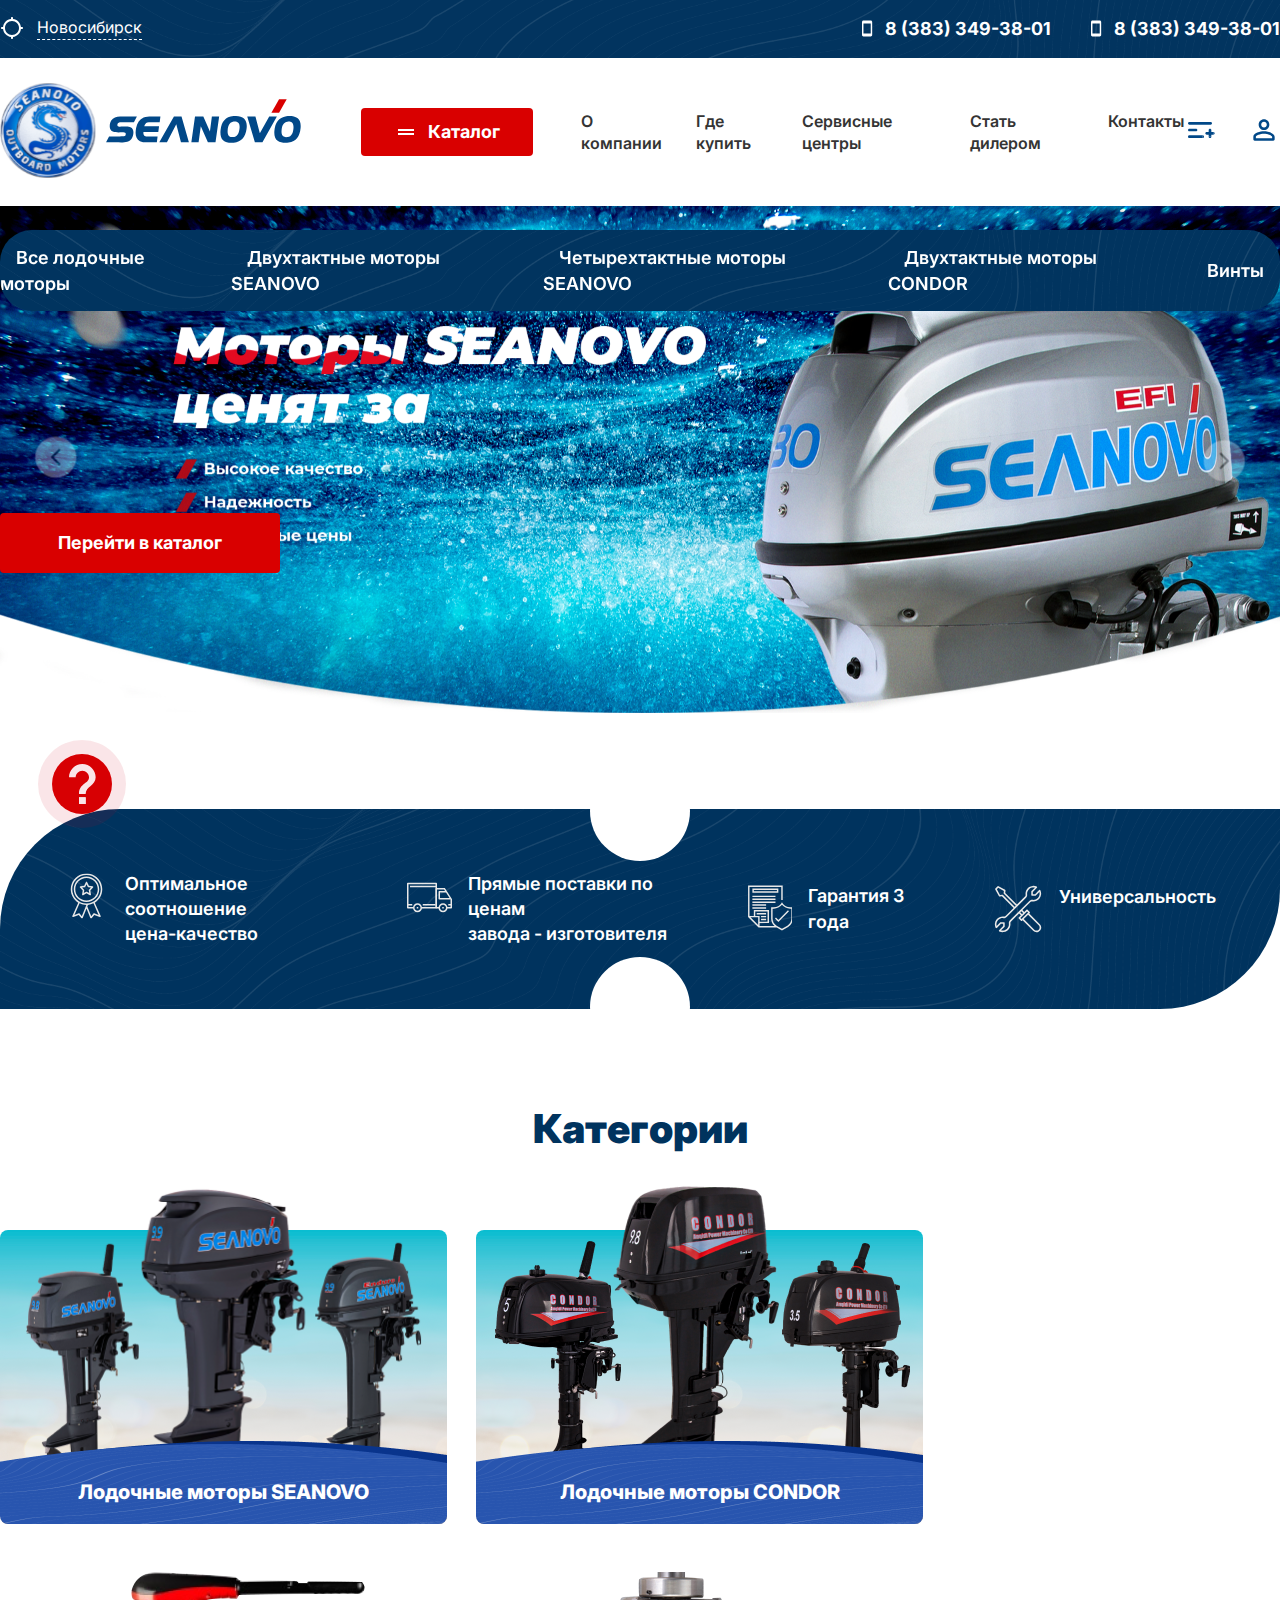
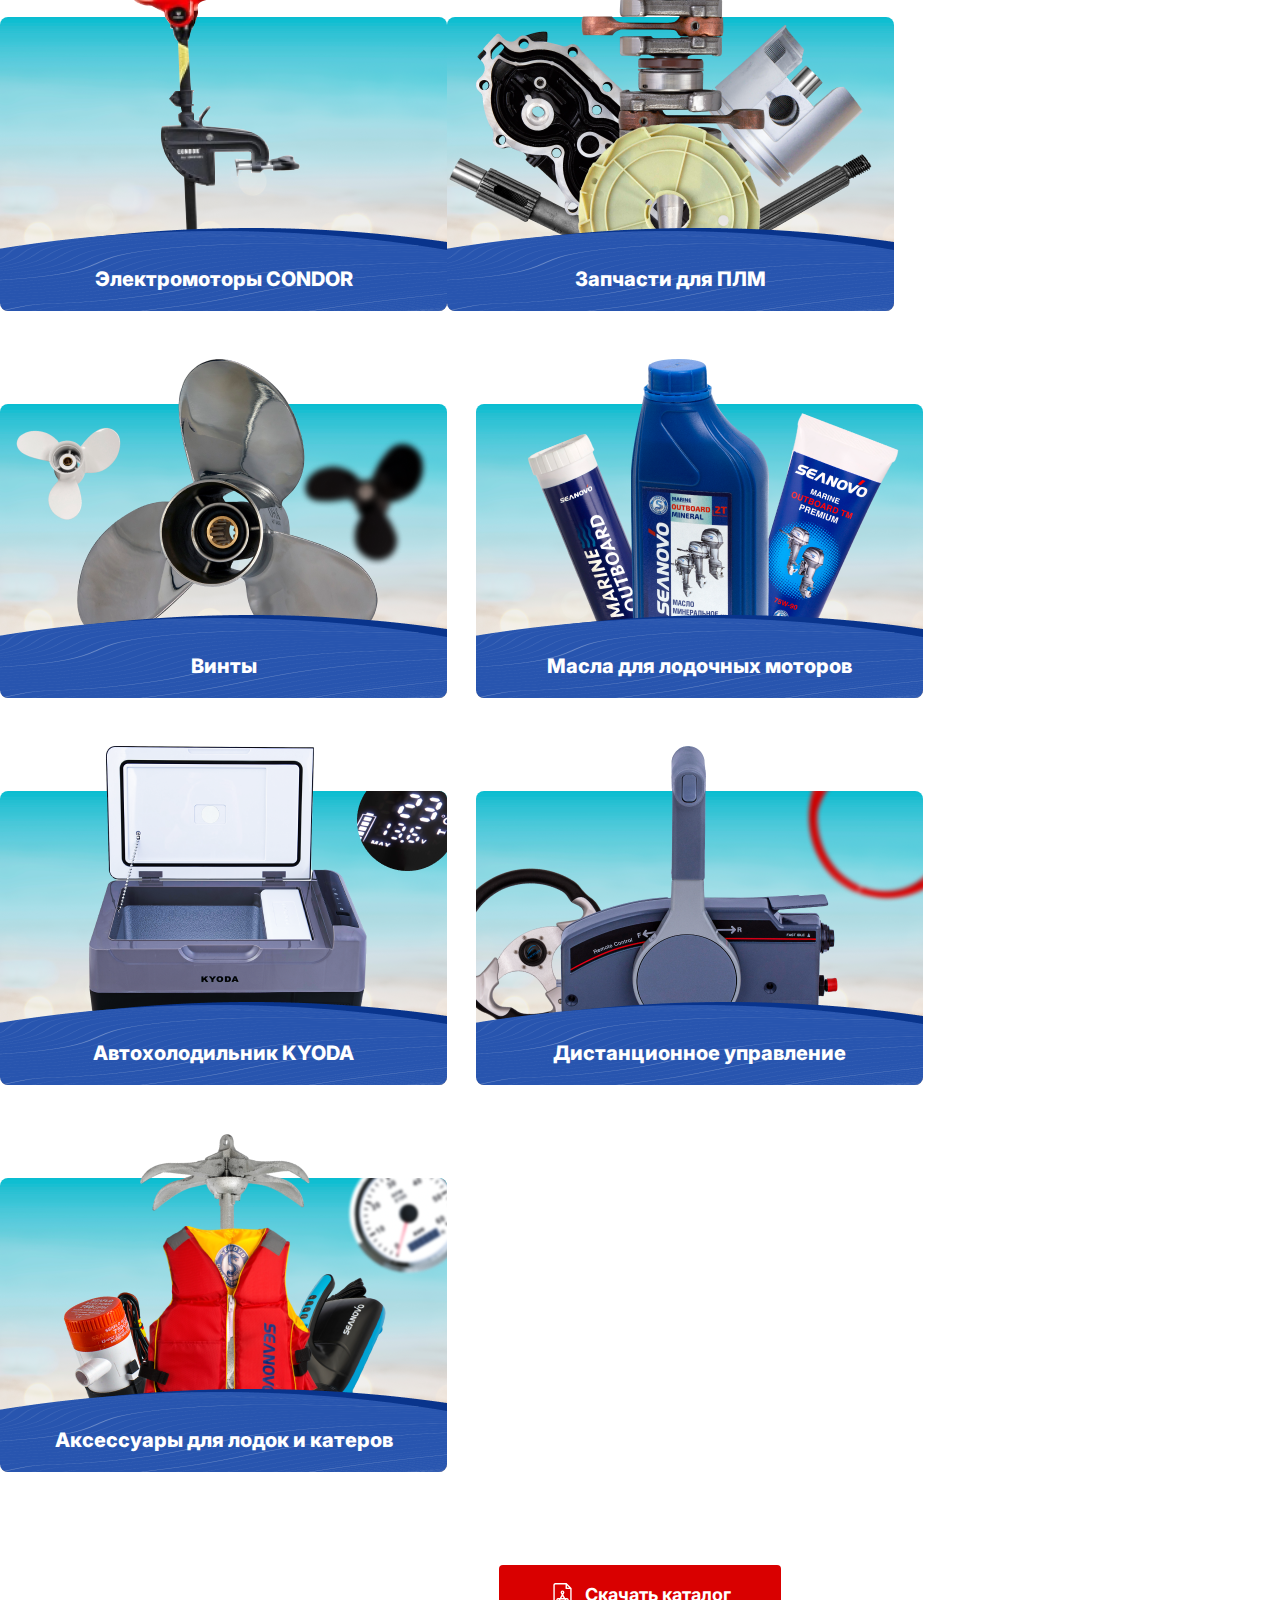
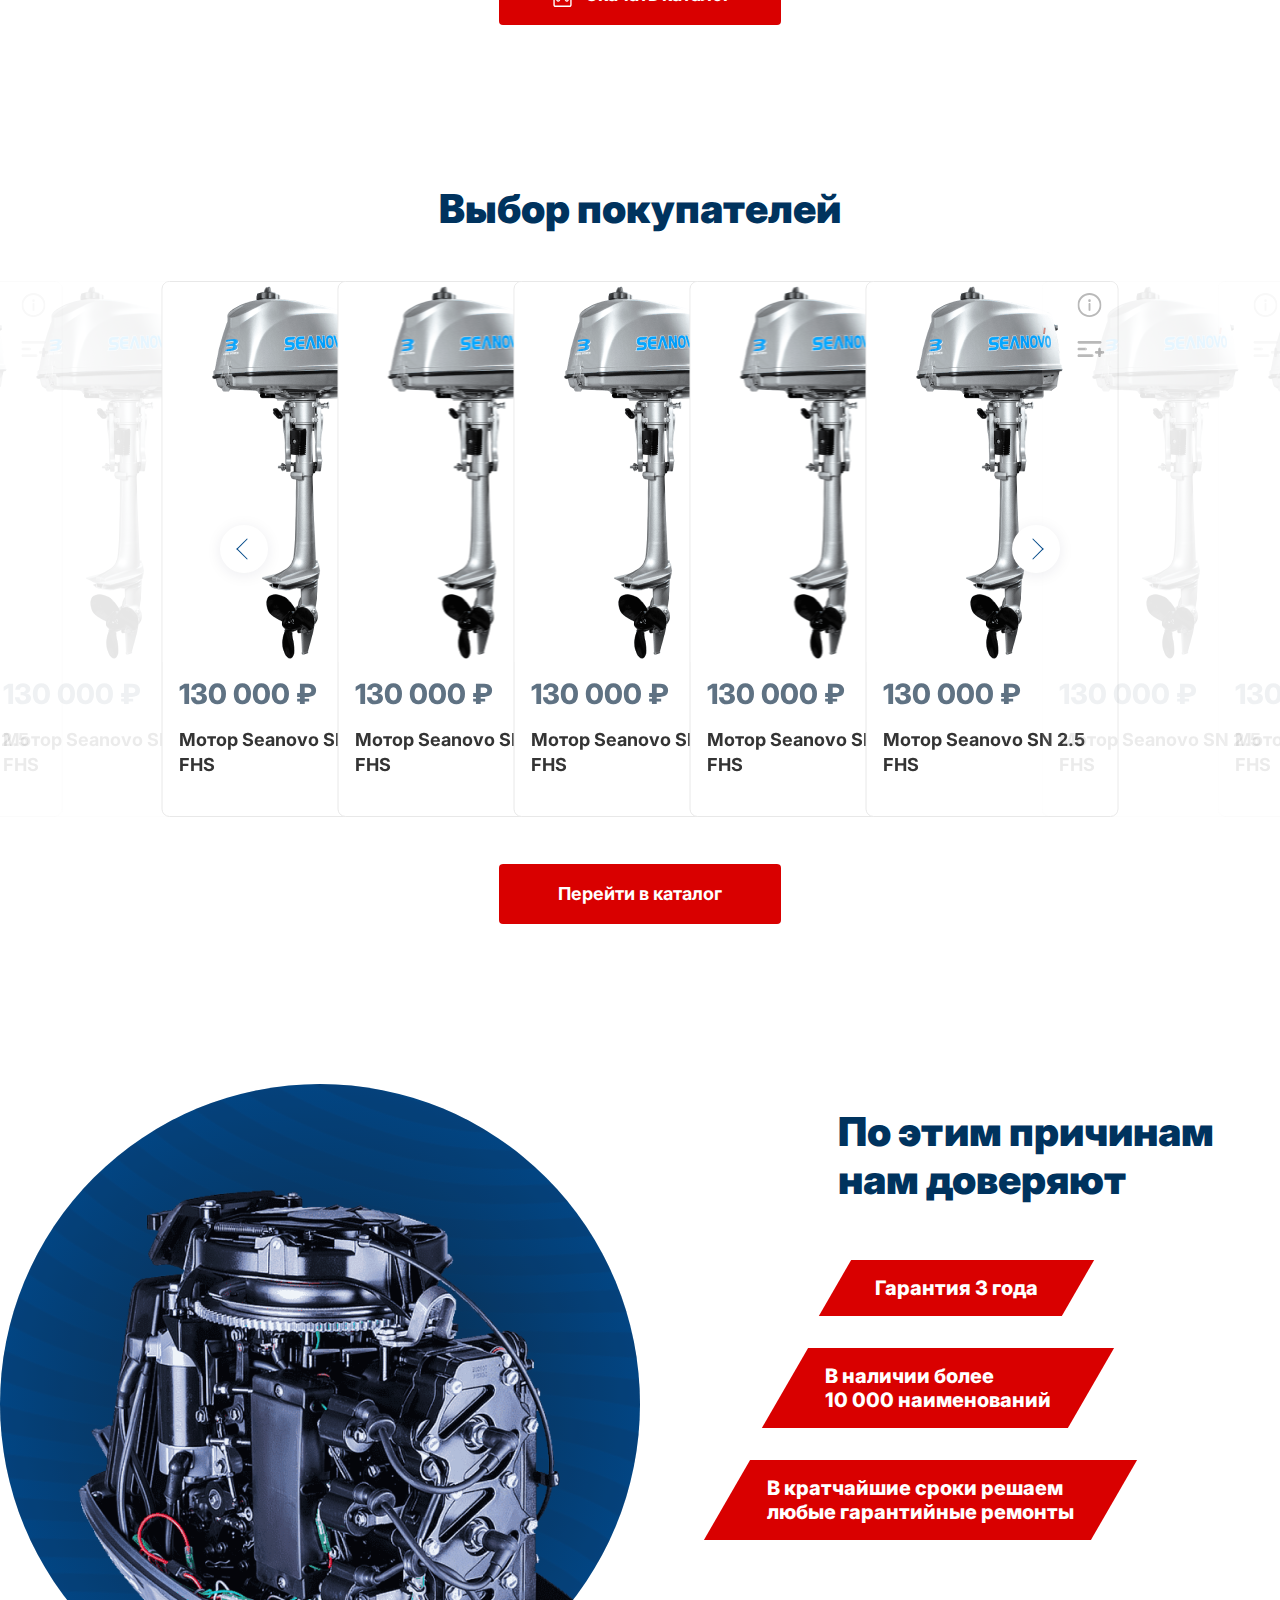
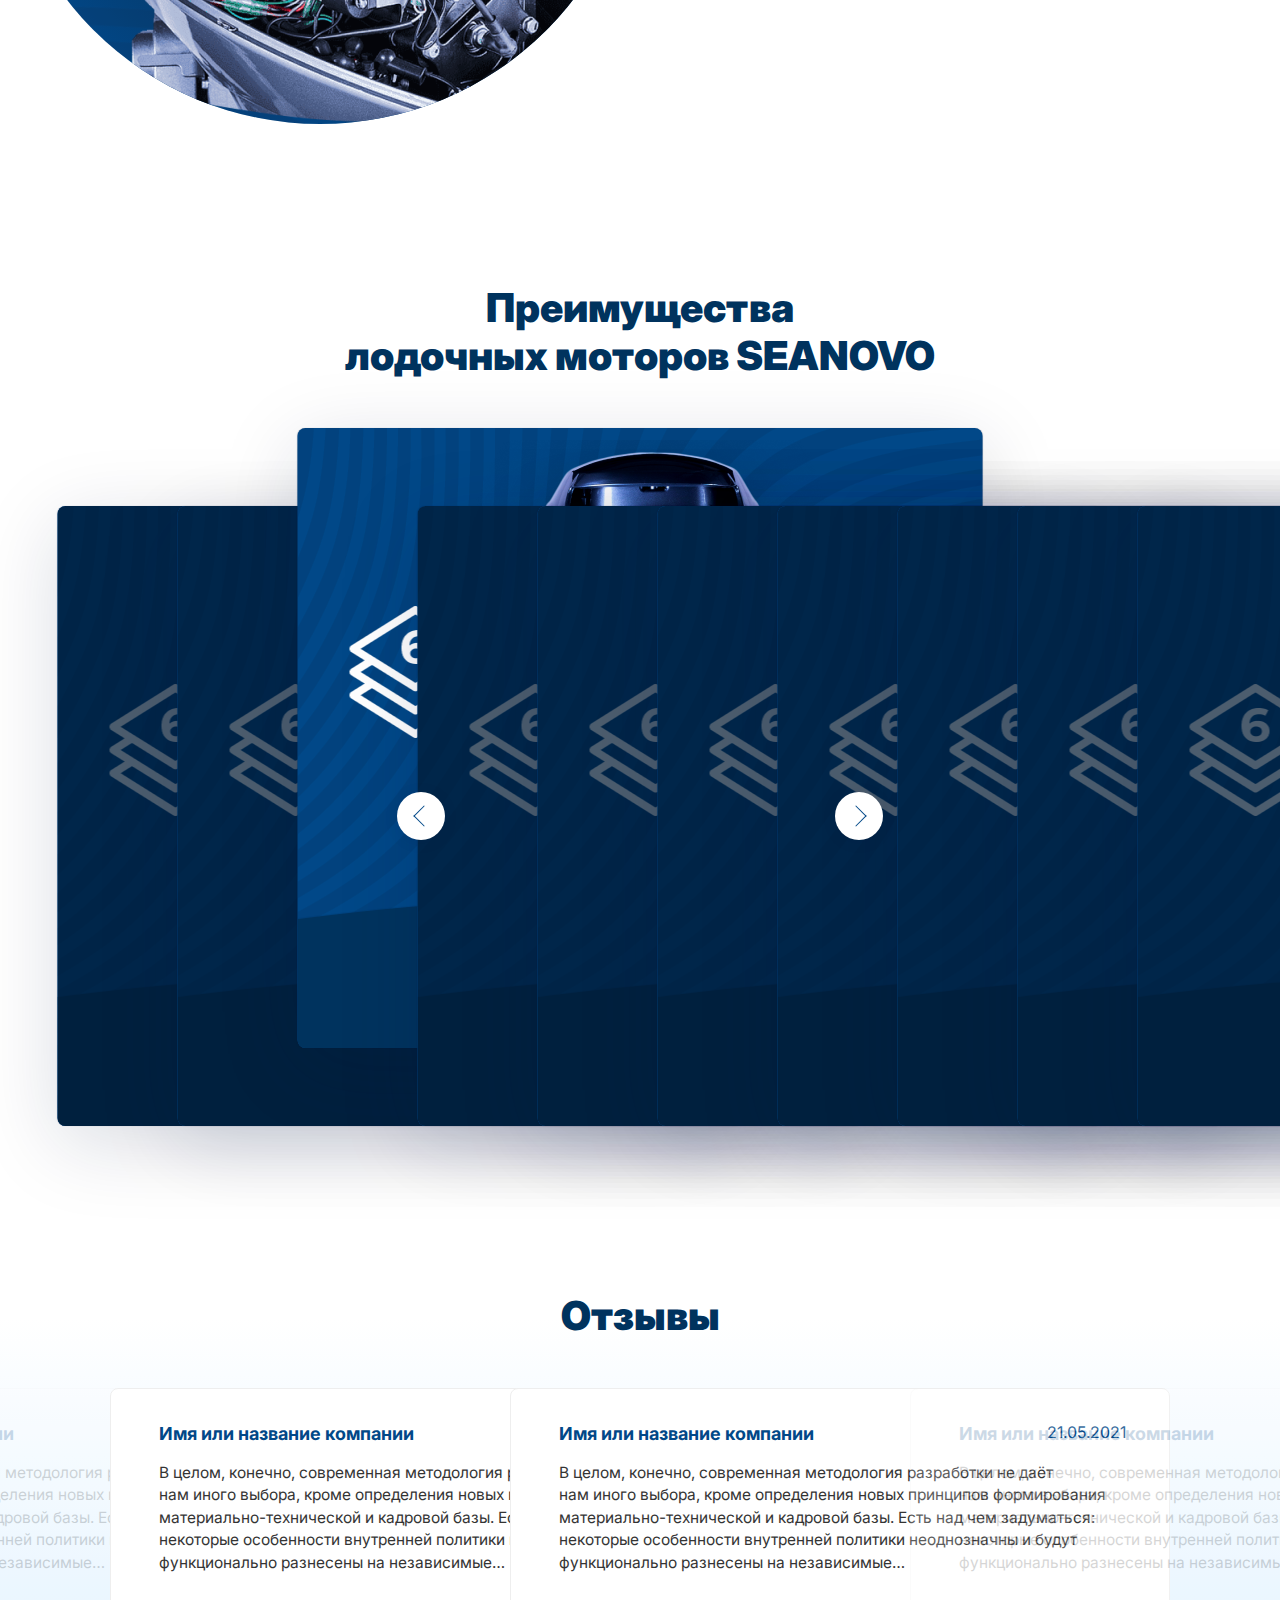
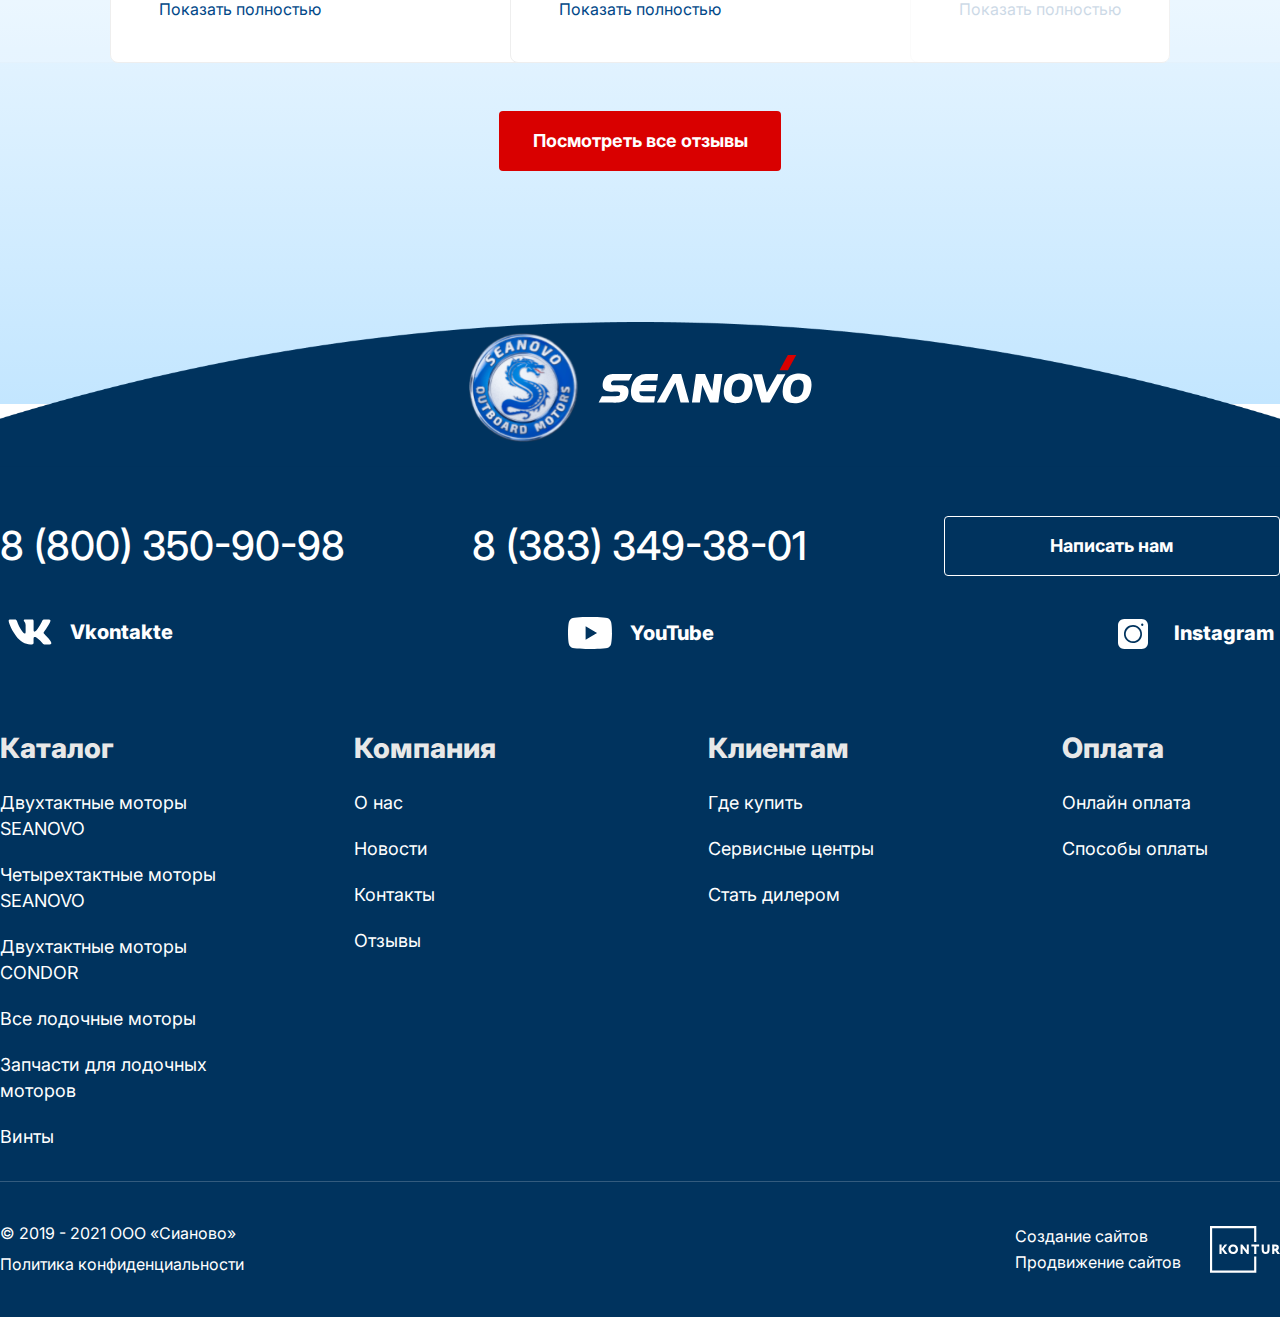
==== commit ab0d0d85: "mobile page" ====
--- a/index.html
+++ b/index.html
@@ -422,7 +422,7 @@
                 </div>
             </div>
         </section>
-        <section class="product_slider">
+        <section class="product_slider index">
             <h2 class="h2">Выбор покупателей</h2>
             <div class="product_slider__slick">
                 <div class="product_slider__block">
@@ -1140,7 +1140,15 @@
                     slidesToShow: 3,
                     centerPadding: '20px',
                 }
+                },
+                {
+                breakpoint: 767,
+                settings: {
+                    slidesToShow: 2,
+                    centerPadding: '0px',
+                    centerMode: false,
                 }
+                },
             ]
         });
         $('.reviews__slider').slick({
@@ -1170,7 +1178,15 @@
                     slidesToShow: 1,
                     centerPadding: '120px',
                 }
+                },
+                {
+                breakpoint: 767,
+                settings: {
+                    slidesToShow: 1,
+                    centerPadding: '0px',
+                    centerMode: false,
                 }
+                },
             ]
         });
     </script>
--- a/css/style.css
+++ b/css/style.css
@@ -852,7 +852,7 @@
     position: absolute;
     top: 174px;
     left: 50%;
-    z-index: 2;
+    z-index: -1;
     -webkit-transform: translateX(-50%);
     -ms-transform: translateX(-50%);
     transform: translateX(-50%);
@@ -938,6 +938,9 @@
 
 .product_slider__item:hover .slider_icon:hover svg path, .product_slider__item:hover .slider_icon2:hover svg path {
   fill: #00335E; }
+
+.product_slider__item:hover .btn {
+  z-index: 2; }
 
 .product_slider__block.slick-active .product_slider__item:hover {
   height: 688px;
@@ -4024,6 +4027,9 @@
 .header_burgir, .header_mobile_menu {
   display: none; }
 
+.categories__page_nav {
+  display: none; }
+
 @media screen and (max-width: 767px) {
   section {
     display: none; }
@@ -4207,6 +4213,160 @@
       display: none; }
     .header_burgir.active svg:nth-child(2) {
       display: block; }
+  .header {
+    height: 112px; }
+  .banner {
+    display: block;
+    margin-bottom: 56px; }
+  .banner__block {
+    height: 227px; }
+  .header__top {
+    height: 48px;
+    padding-top: 12px; }
+  .banner__btn {
+    bottom: 50px;
+    padding-left: 15px; }
+    .banner__btn .btn {
+      width: 120px;
+      height: 28px;
+      font-size: 10px; }
+  .advantages {
+    display: block;
+    padding: 0;
+    margin-bottom: 80px; }
+  .advantages__container {
+    border-radius: 32px;
+    height: 535px; }
+    .advantages__container .box {
+      -webkit-box-pack: center;
+      -ms-flex-pack: center;
+      justify-content: center; }
+  .advantages__block {
+    width: 245px;
+    -webkit-box-orient: vertical;
+    -webkit-box-direction: normal;
+    -ms-flex-direction: column;
+    flex-direction: column; }
+    .advantages__block p {
+      text-align: center; }
+  .categories {
+    display: block;
+    padding-bottom: 80px; }
+    .categories .container {
+      padding: 0; }
+  .categories__block {
+    width: 100%;
+    margin-right: 0;
+    margin-bottom: 75px;
+    border-radius: 0 0 8px 8px; }
+  .categories__btn .btn {
+    width: 280px;
+    height: 48px;
+    font-size: 16px;
+    line-height: 130%; }
+  .product_slider.index {
+    display: none; }
+  .confidence {
+    display: block;
+    padding-bottom: 80px; }
+  .confidence__right .h2 {
+    padding-left: 0;
+    width: 100%;
+    font-size: 24px;
+    line-height: 29px; }
+  .confidence__box {
+    -ms-flex-wrap: wrap;
+    flex-wrap: wrap;
+    -webkit-box-pack: center;
+    -ms-flex-pack: center;
+    justify-content: center; }
+  .confidence__right {
+    width: 100%; }
+  .confidence__left {
+    min-width: 275px;
+    width: 275px;
+    height: 275px;
+    margin-bottom: 24px; }
+  .confidence__right h6::after, .confidence__right h5::after, .confidence__right h4::after {
+    display: none; }
+  .confidence__right h6 {
+    width: 100%;
+    height: auto;
+    background: #D90000;
+    padding: 16px;
+    text-align: center;
+    margin: 0;
+    margin-bottom: 16px; }
+  .confidence__right h5 {
+    width: 100%;
+    height: auto;
+    background: #D90000;
+    padding: 16px;
+    text-align: center;
+    margin: 0;
+    margin-bottom: 16px; }
+  .confidence__right h4 {
+    width: 100%;
+    height: auto;
+    background: #D90000;
+    padding: 16px;
+    text-align: center;
+    margin: 0;
+    -webkit-transform: translate(0);
+    -ms-transform: translate(0);
+    transform: translate(0); }
+  .product_slider2 {
+    display: block; }
+  .product_slider2 .h2 {
+    font-size: 24px;
+    line-height: 29px; }
+  .product_slider2__block {
+    height: 400px;
+    -webkit-transform: translateY(0) !important;
+    -ms-transform: translateY(0) !important;
+    transform: translateY(0) !important; }
+  .product_slider2__item {
+    width: 95%;
+    height: 400px; }
+  .reviews {
+    display: block;
+    padding-bottom: 64px; }
+  .reviews .h2 {
+    font-size: 24px;
+    line-height: 29px;
+    margin-bottom: 24px; }
+  .reviews__item {
+    width: 95%;
+    padding: 24px 24px 32px 24px; }
+  .reviews__item h3 {
+    -webkit-box-orient: vertical;
+    -webkit-box-direction: normal;
+    -ms-flex-direction: column;
+    flex-direction: column;
+    margin-bottom: 12px; }
+    .reviews__item h3 span {
+      margin-left: 0;
+      -webkit-box-ordinal-group: 0;
+      -ms-flex-order: -1;
+      order: -1;
+      margin-bottom: 8px; }
+  .reviews__item p {
+    height: 80px;
+    overflow: hidden;
+    font-size: 14px;
+    line-height: 140%;
+    margin-bottom: 16px; }
+  .reviews__item a {
+    margin-top: 0;
+    font-size: 14px;
+    line-height: 140%; }
+  .catalog_menu .box .items, .catalog_menu .box .items.catalog_menu_btn {
+    padding: 32px 35px 32px 15px; }
+    .catalog_menu .box .items h5, .catalog_menu .box .items.catalog_menu_btn h5 {
+      font-size: 16px;
+      line-height: 130%; }
+  .catalog_menu .box .items img {
+    bottom: -40%; }
   .categories__page {
     display: block; }
   .categories__page__filter .catalog__aside {
@@ -4215,12 +4375,467 @@
     border-radius: 0; }
   .categories__page__filter .catalog__aside {
     padding-top: 104px; }
+  .crumbs {
+    display: none; }
+  .categories__page__product .h2 {
+    font-size: 32px;
+    line-height: 39px;
+    margin-bottom: 24px;
+    padding-right: 30px; }
+  .filter_open_box {
+    -webkit-box-orient: vertical;
+    -webkit-box-direction: normal;
+    -ms-flex-direction: column;
+    flex-direction: column;
+    -webkit-box-pack: start;
+    -ms-flex-pack: start;
+    justify-content: flex-start;
+    -webkit-box-align: start;
+    -ms-flex-align: start;
+    align-items: flex-start; }
+  .price_select {
+    margin-bottom: 16px !important; }
+  .filter_open {
+    width: 100%; }
+  .categories__page__product .box {
+    -webkit-box-pack: justify;
+    -ms-flex-pack: justify;
+    justify-content: space-between; }
+  .categories__page__product .product_slider__block {
+    width: 48%;
+    height: 311px;
+    margin: 0;
+    margin-bottom: 16px; }
+    .categories__page__product .product_slider__block .product_slider__item {
+      width: 100%;
+      height: 311px; }
+  .product_slider__item .btn {
+    width: 120px;
+    height: 28px;
+    font-size: 10px;
+    top: 115px; }
+  .product_slider__item .img {
+    height: 210px;
+    margin-bottom: 8px; }
+  .product_slider__item .price {
+    font-size: 16px;
+    line-height: 130%;
+    margin-bottom: 8px; }
+  .product_slider__item .title {
+    font-size: 14px;
+    line-height: 140%; }
+  .product_slider__block.slick-active .product_slider__item:hover {
+    height: 530px; }
+  .product_slider__item .options .box h6 {
+    font-weight: bold;
+    font-size: 13px; }
+  .product_slider {
+    display: block; }
+  .next-page {
+    display: none; }
+  .categories__page .container {
+    margin-bottom: 80px; }
+  .product_slider__block {
+    height: 311px; }
+  .product_slider .product_slider__block.slick-active .product_slider__item {
+    width: 95%;
+    height: 311px; }
+  .product_slider__item .options .box {
+    -webkit-box-orient: vertical;
+    -webkit-box-direction: normal;
+    -ms-flex-direction: column;
+    flex-direction: column; }
+  .product_slider {
+    margin-bottom: 112px; }
+  .categories__page {
+    padding-bottom: 0; }
+  .categories__page__product .product_slider__block:nth-child(4n) {
+    margin-right: 0; }
+  .categories__page_nav {
+    display: block; }
+  .product__page_nav {
+    margin-bottom: 30px; }
+    .product__page_nav .slick-arrow {
+      display: none !important; }
+  .product__page_nav::after {
+    display: none !important; }
+  .product__page_nav .block a {
+    font-size: 14px;
+    line-height: 140%;
+    margin-right: 8px; }
+  .product__page {
+    display: block; }
+  .product__page__img_block {
+    height: 360px; }
+  .product__page__img_block .img {
+    max-width: 240px;
+    width: 100%;
+    height: 360px; }
+  .product__page__img_block .img img {
+    width: auto;
+    height: 100%; }
+  .product__page .h3 {
+    margin-bottom: 16px; }
+  .product__page .h2 {
+    display: block;
+    font-size: 32px;
+    line-height: 39px; }
+  .product__page .h2 .icon {
+    display: inline-block;
+    margin-left: 0; }
+  .product__page__images {
+    min-width: 100%; }
+  .product__page__content {
+    -webkit-box-orient: vertical;
+    -webkit-box-direction: normal;
+    -ms-flex-direction: column;
+    flex-direction: column;
+    padding: 0 !important;
+    padding-top: 64px !important;
+    position: relative; }
+  .product__page__content .price, .product__page__content .in_stock {
+    padding: 0 15px; }
+  .product__page__content .btn {
+    margin-top: 32px; }
+  .product__page__content .btn .btn_comparisons {
+    position: absolute;
+    top: 70px;
+    right: 15px; }
+  .product__page__content .btn .btn_cart {
+    margin-right: 0;
+    width: 100%;
+    height: 48px;
+    font-size: 16px;
+    line-height: 130%; }
+  .product__page__box {
+    margin-bottom: 56px; }
+  .product__page .description {
+    padding-left: 15px;
+    padding-right: 15px;
+    padding-bottom: 32px; }
+  .product__page .description .block1 h3 {
+    margin-bottom: 16px; }
+  .product__page .description .block1 p {
+    font-size: 16px;
+    line-height: 145%;
+    margin-bottom: 12px; }
+  .product__page .description .block2 p {
+    font-size: 16px;
+    line-height: 145%; }
+  .product__page .description .block2 {
+    margin-bottom: 48px; }
+  .product__page .description .block3 .specifications .option {
+    margin-bottom: 24PX; }
+    .product__page .description .block3 .specifications .option .box {
+      -webkit-box-orient: vertical;
+      -webkit-box-direction: normal;
+      -ms-flex-direction: column;
+      flex-direction: column;
+      -webkit-box-align: start;
+      -ms-flex-align: start;
+      align-items: flex-start; }
+  .product__page .description .block3 .specifications .option h5 {
+    margin-left: 0; }
+  .product__page .description .block3 .specifications .option .box::after {
+    display: none; }
+  .product__page_slider {
+    display: block; }
+  .product_slider .h2 {
+    font-size: 24px;
+    line-height: 29px;
+    margin-bottom: 32px; }
+  .product_slider__block.slick-active .product_slider__item:hover {
+    height: 520px; }
+  .product_slider__slick:hover {
+    z-index: 9 !important; }
+  .categories__page {
+    padding-bottom: 100px; }
+  .product__page_slider {
+    padding-bottom: 100px; }
+  .about_us__page {
+    display: block; }
+  .about_us__page__banner {
+    width: 200%;
+    -webkit-transform: translateX(-35%);
+    -ms-transform: translateX(-35%);
+    transform: translateX(-35%);
+    margin-bottom: 47px; }
+  .about_us__number .block {
+    width: 100%;
+    height: 121px;
+    margin-bottom: 24px;
+    display: -webkit-box;
+    display: -ms-flexbox;
+    display: flex;
+    -webkit-box-orient: vertical;
+    -webkit-box-direction: normal;
+    -ms-flex-direction: column;
+    flex-direction: column;
+    -webkit-box-align: center;
+    -ms-flex-align: center;
+    align-items: center; }
+  .about_us__number .block .num {
+    font-size: 24px;
+    line-height: 29px;
+    margin-bottom: 8px; }
+  .about_us__number .block h6 {
+    font-size: 18px;
+    line-height: 145%; }
+  .about_us__number {
+    margin-bottom: 80px; }
+  .about_us__page .h2 {
+    font-size: 32px;
+    line-height: 39px;
+    margin-bottom: 32px; }
+  .about_us__page .h2 span {
+    text-align: start;
+    margin-top: 8px;
+    font-size: 14px;
+    line-height: 140%; }
+  .about_us__block .ball {
+    width: 16px;
+    height: 16px; }
+  .about_us__block .ball::after {
+    width: 24px;
+    height: 24px; }
+  .about_us__block .ball {
+    left: -45px; }
+  .about_us__box::after {
+    left: 12px; }
+  .about_us__box {
+    padding-left: 50px; }
+  .about_us__block .date {
+    font-size: 24px;
+    line-height: 29px;
+    margin-bottom: 16px; }
+  .about_us__block p {
+    font-size: 16px;
+    line-height: 145%; }
+  .about_us__block p:last-child {
+    margin-bottom: 0; }
+  .about_us__block {
+    padding-bottom: 40px;
+    margin-bottom: 40px; }
+  .about_us__box {
+    margin-bottom: 300px; }
+  .about_us__map .map_img {
+    width: 300%;
+    -webkit-transform: translateX(-15%);
+    -ms-transform: translateX(-15%);
+    transform: translateX(-15%); }
+  .about_us__map_block {
+    width: 100%;
+    top: -200px;
+    z-index: 1;
+    right: 0 !important;
+    padding: 0 15px; }
+  .about_us__map_block h3 {
+    text-align: start;
+    font-size: 24px;
+    line-height: 29px;
+    margin-bottom: 24px; }
+  .about_us__map_block p {
+    font-size: 16px;
+    line-height: 145%;
+    text-align: start; }
+  .about_us__page .h2 {
+    text-align: center;
+    font-size: 24px;
+    line-height: 29px;
+    margin-bottom: 32px;
+    padding: 0 18px; }
+  .about_us__humans .block {
+    width: 100%;
+    margin-bottom: 24px; }
+  .about_us__humans .block .img {
+    height: 250px;
+    margin-bottom: 16px; }
+  .about_us__humans .block .name {
+    font-size: 16px;
+    line-height: 130%;
+    margin-bottom: 8px; }
+  .about_us__humans .block p {
+    font-size: 14px;
+    line-height: 140%;
+    margin-bottom: 24px; }
+  .about_us__humans {
+    margin-bottom: 80px; }
+  .about_us__page .container {
+    padding: 0; }
+  .about_us__page .container:nth-child(1) {
+    padding: 0 15px; }
+  .about_us__humans {
+    padding: 0 15px; }
+  .anchor_form {
+    padding: 40px 15px 56px 15px;
+    border-radius: 0; }
+  .anchor_form .h3 {
+    font-size: 24px;
+    line-height: 29px;
+    margin-bottom: 16px;
+    text-align: center; }
+  .anchor_form p {
+    font-size: 14px;
+    line-height: 140%;
+    text-align: center; }
+    .anchor_form p a {
+      display: block;
+      font-weight: normal; }
+  .anchor_form .form {
+    margin-top: 32px; }
+    .anchor_form .form .check {
+      width: 100% !important;
+      margin-bottom: 16px; }
+    .anchor_form .form .btn {
+      width: 100%; }
+  .anchor_form .form .input {
+    width: 100%;
+    margin-bottom: 16px; }
+  .about_us__page {
+    padding-bottom: 80px; }
+  .become__page {
+    display: block;
+    padding-bottom: 80px; }
+    .become__page .container {
+      padding: 0; }
+  .become__page__banner {
+    width: 150%;
+    -webkit-transform: translateX(-20%);
+    -ms-transform: translateX(-20%);
+    transform: translateX(-20%);
+    margin-bottom: 24px;
+    margin-top: 24px; }
+  .become__page .h2 {
+    font-size: 32px;
+    line-height: 39px;
+    text-align: center;
+    margin-bottom: 24px; }
+  .become__page__block {
+    height: 240px;
+    border-radius: 8px;
+    padding-left: 0;
+    padding-top: 24px;
+    margin-bottom: 16px;
+    overflow: hidden; }
+  .become__page__block h5, .become__page__block:nth-child(2n) h5 {
+    width: 254px !important;
+    font-size: 18px;
+    line-height: 130%;
+    height: auto;
+    text-align: center;
+    margin: 0 auto !important;
+    padding: 0 !important;
+    -webkit-box-pack: center !important;
+    -ms-flex-pack: center !important;
+    justify-content: center !important; }
+  .become__page__block img {
+    bottom: -20% !important;
+    left: 50% !important;
+    right: auto !important;
+    -webkit-transform: translateX(-50%) !important;
+    -ms-transform: translateX(-50%) !important;
+    transform: translateX(-50%) !important; }
+  .news__page {
+    display: block;
+    padding-top: 24px; }
+    .news__page .container {
+      padding: 0; }
+  .news__page .h2 {
+    font-size: 32px;
+    line-height: 39px;
+    padding: 0 15px; }
+  .news__page__items {
+    width: 100%;
+    border-radius: 0; }
+  .news__page__items .img {
+    height: 240px; }
+  .news__page__items .img img {
+    width: 110%;
+    height: auto; }
+  .news__page__items .date {
+    font-size: 14px;
+    line-height: 140%; }
+  .news__page__items .title {
+    font-size: 18px;
+    line-height: 130%; }
+  .news__page__items {
+    height: auto; }
+  .news__page__box {
+    margin-bottom: 78px; }
+  .news__page {
+    padding-bottom: 80px; }
+  .contacts__page {
+    display: block;
+    padding-top: 24px;
+    padding-bottom: 80px; }
+  .contacts__page .h2 {
+    font-size: 32px;
+    line-height: 39px;
+    margin-bottom: 24px;
+    padding: 0 15px; }
+  .contacts__page__box {
+    height: auto; }
+  .contacts__page__block {
+    position: relative;
+    top: auto;
+    left: auto;
+    right: auto;
+    bottom: auto;
+    -webkit-box-ordinal-group: 2;
+    -ms-flex-order: 1;
+    order: 1;
+    margin-top: -6px; }
+  .contacts__page__box {
+    display: -webkit-box;
+    display: -ms-flexbox;
+    display: flex;
+    -webkit-box-orient: vertical;
+    -webkit-box-direction: normal;
+    -ms-flex-direction: column;
+    flex-direction: column; }
+  .contacts__page__box iframe {
+    height: 346px; }
+  .contacts__page__block .left {
+    width: 100%;
+    height: auto;
+    padding: 24px 14px 32px 14px; }
+  .contacts__page__block .right {
+    width: 100%;
+    height: auto;
+    padding: 24px 14px 32px 14px; }
+  .contacts__page__block h3 {
+    font-size: 18px;
+    line-height: 130%;
+    margin-bottom: 16px; }
+  .contacts__page__block a {
+    font-size: 16px;
+    line-height: 145%;
+    margin-bottom: 8px; }
+  .contacts__page__block .bottom {
+    height: auto;
+    padding: 24px 14px 32px 14px; }
+  .contacts__page__block .bottom p {
+    font-size: 16px;
+    line-height: 145%;
+    margin-bottom: 16px; }
+  .contacts__page__block .bottom span {
+    font-size: 14px;
+    line-height: 140%; }
+  .contacts__page__block .bottom svg {
+    right: -88px; }
+  .contacts__page__block {
+    height: auto; }
+  .contacts__page__box {
+    margin-bottom: 80px; }
+  .contacts__page .container {
+    padding: 0; }
   .footer__logo {
     position: relative;
     top: auto;
     left: auto;
     background: #00335E;
     height: 148px;
+    padding: 0 15px;
     padding-top: 56px;
     -webkit-box-align: start;
     -ms-flex-align: start;
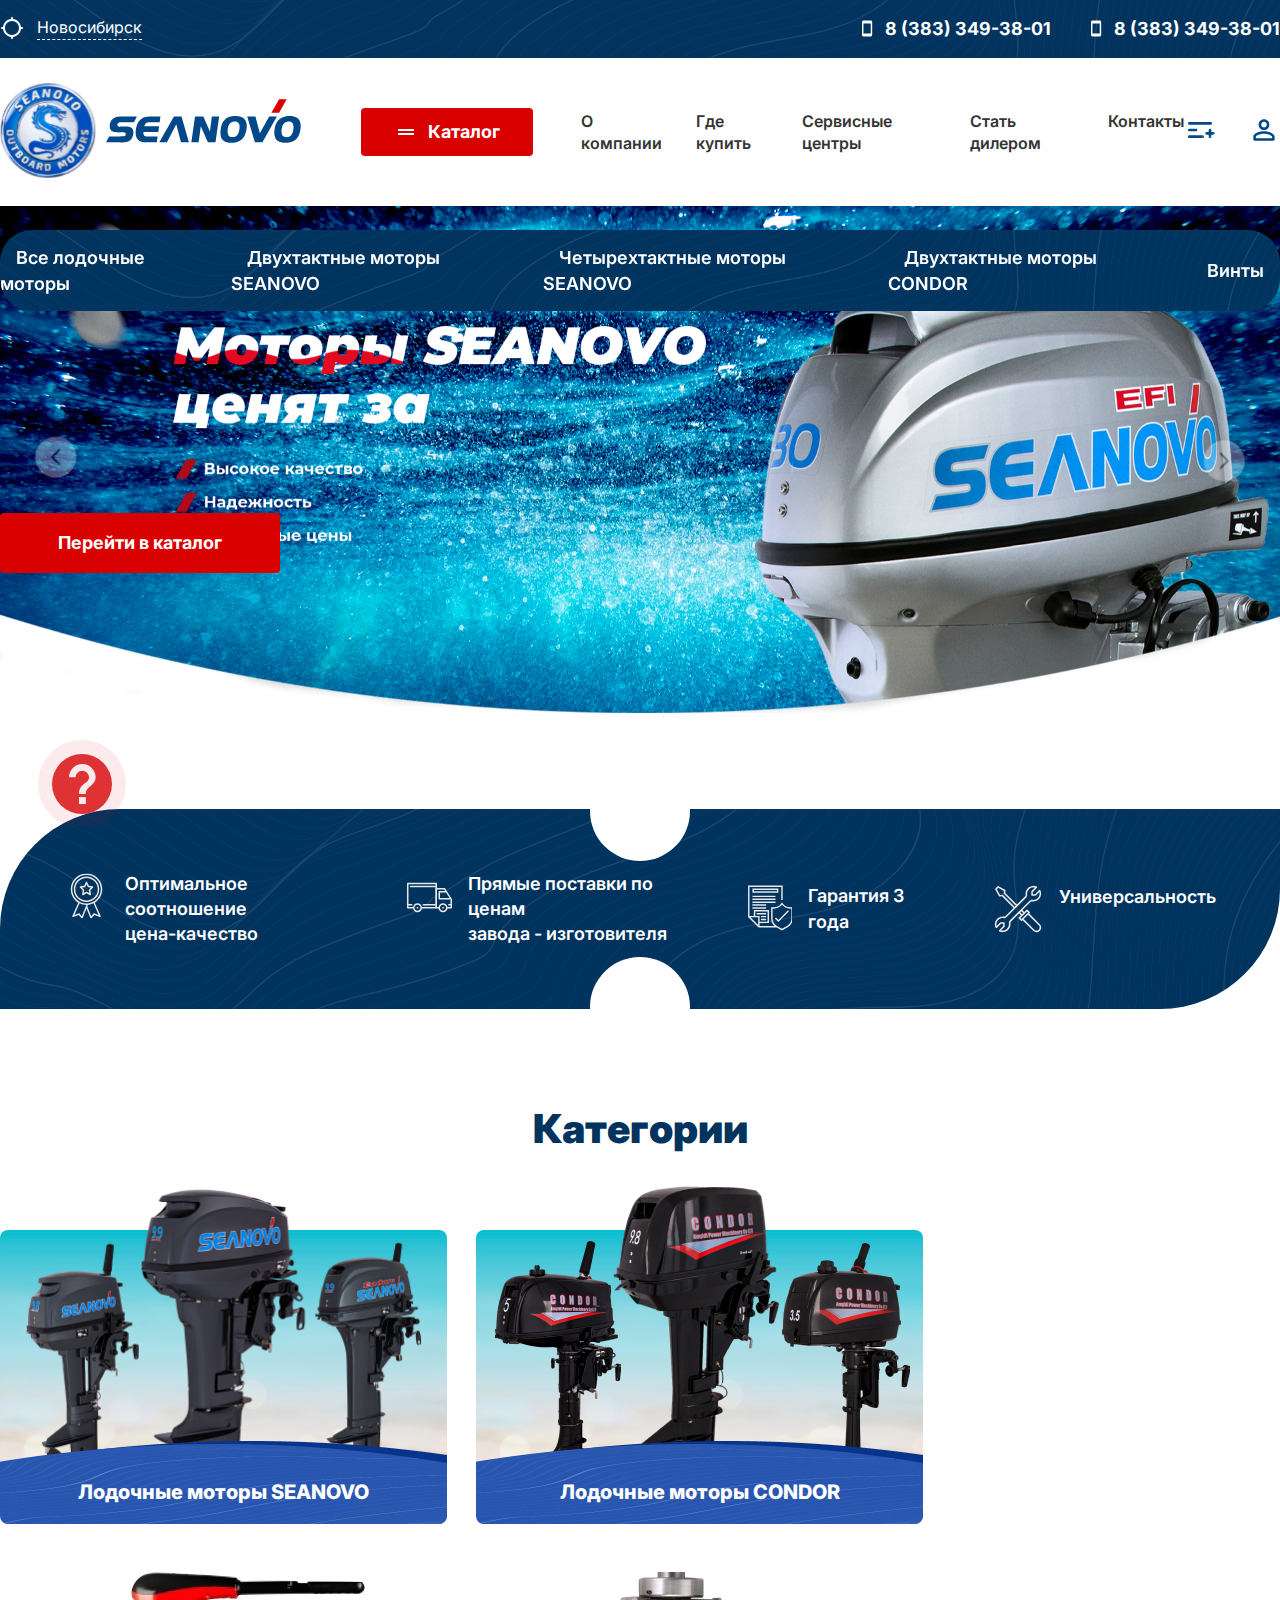
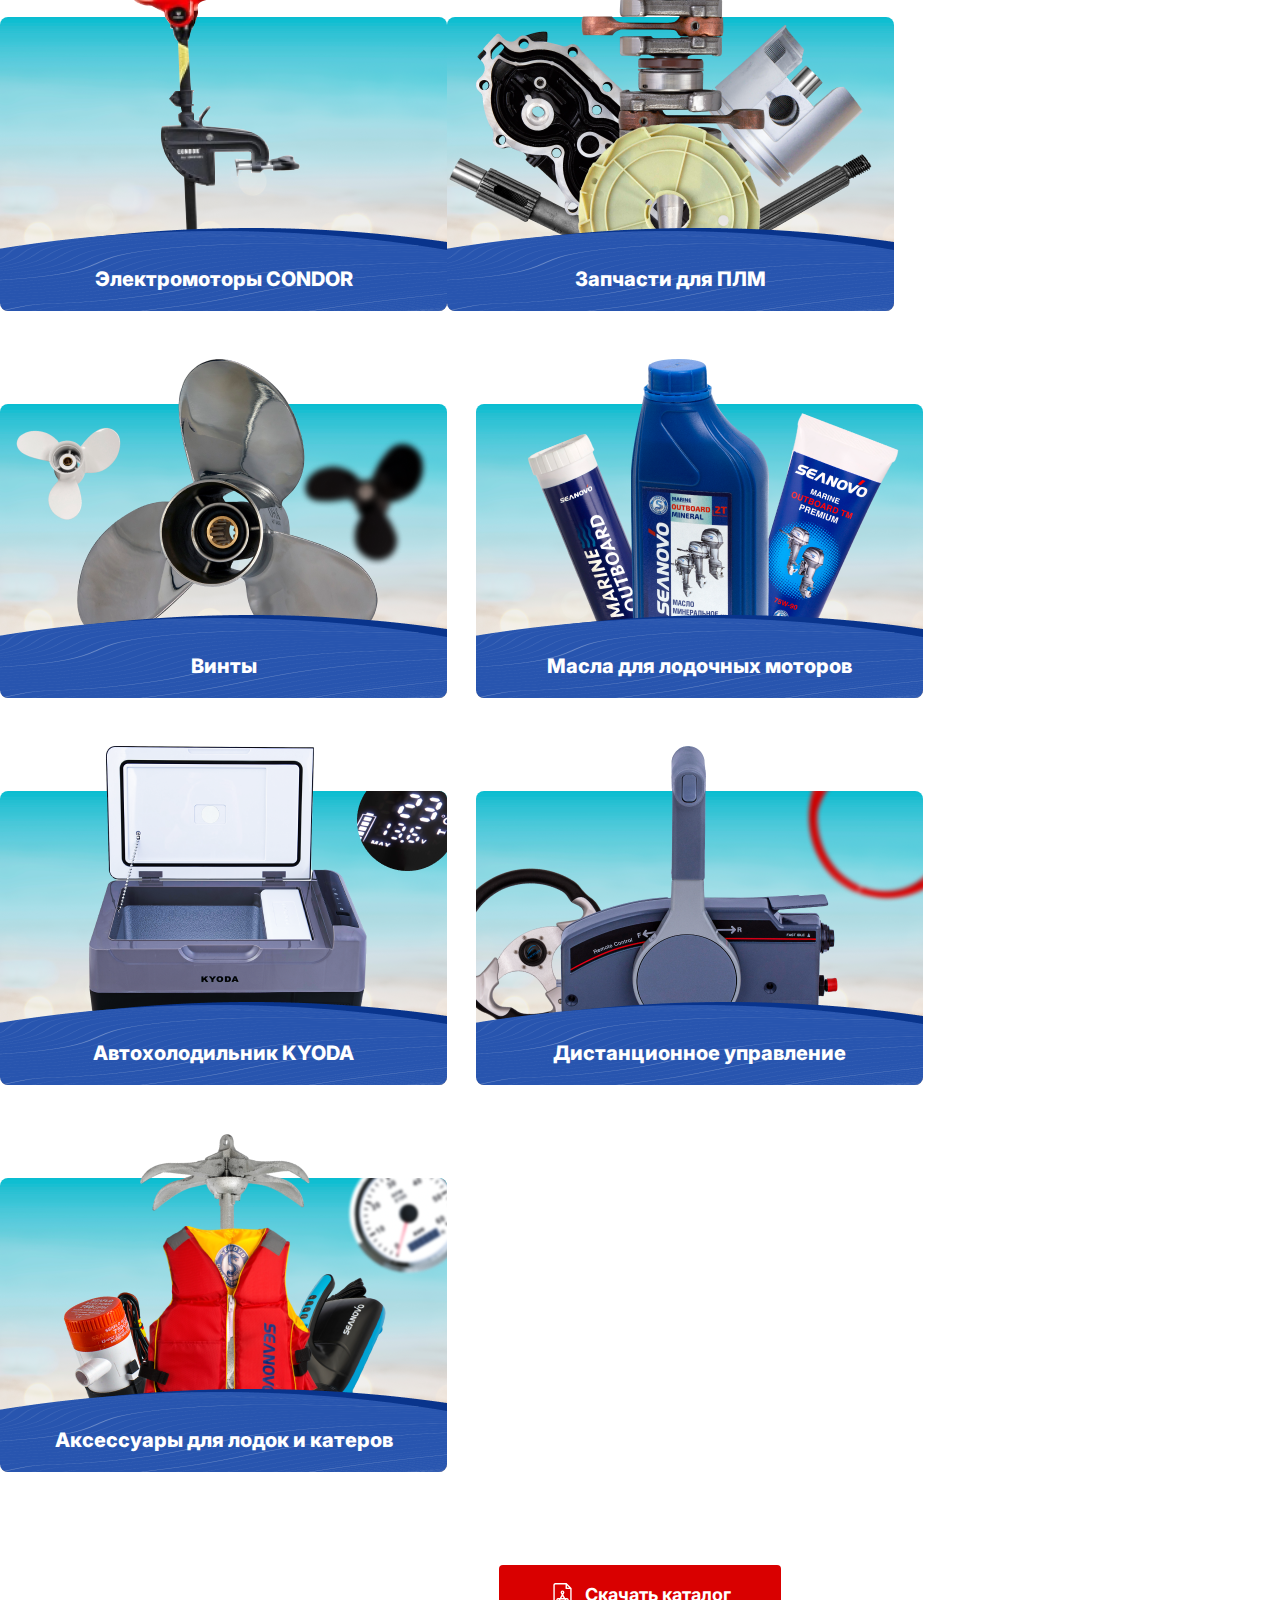
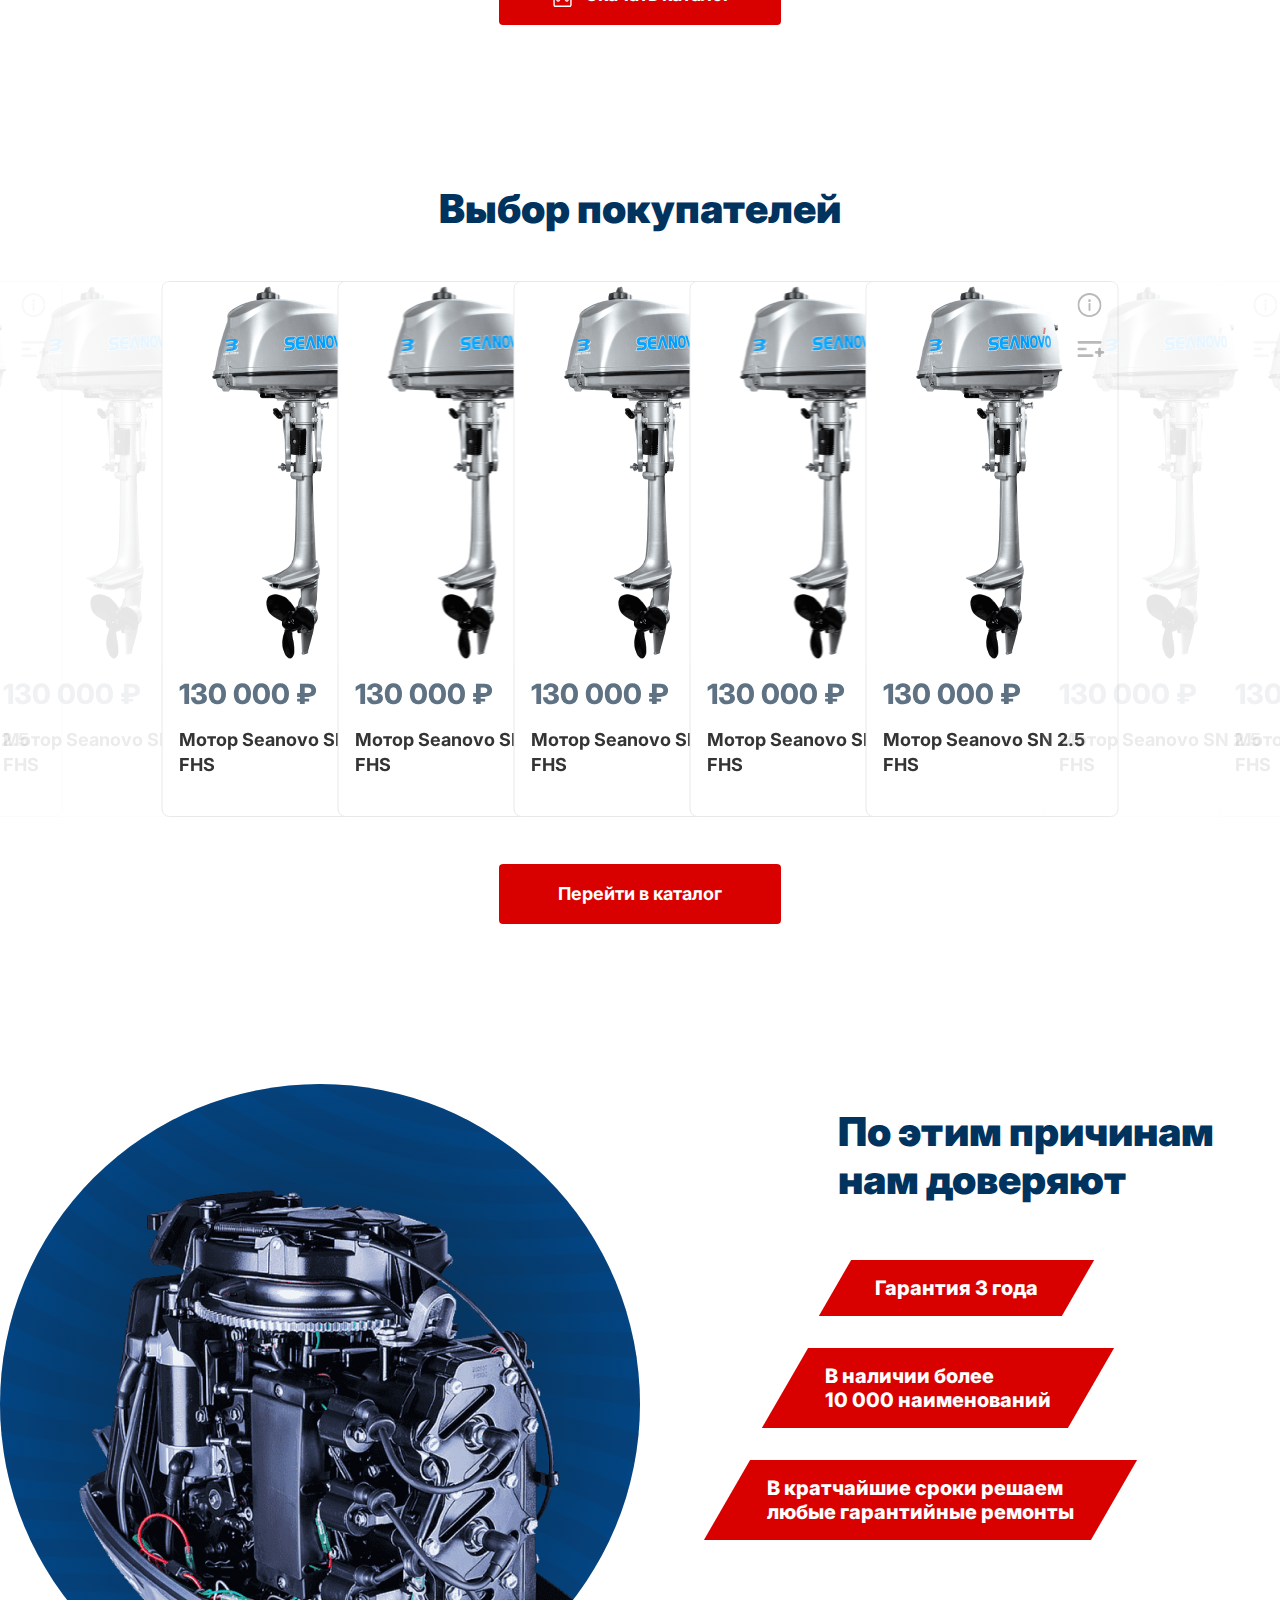
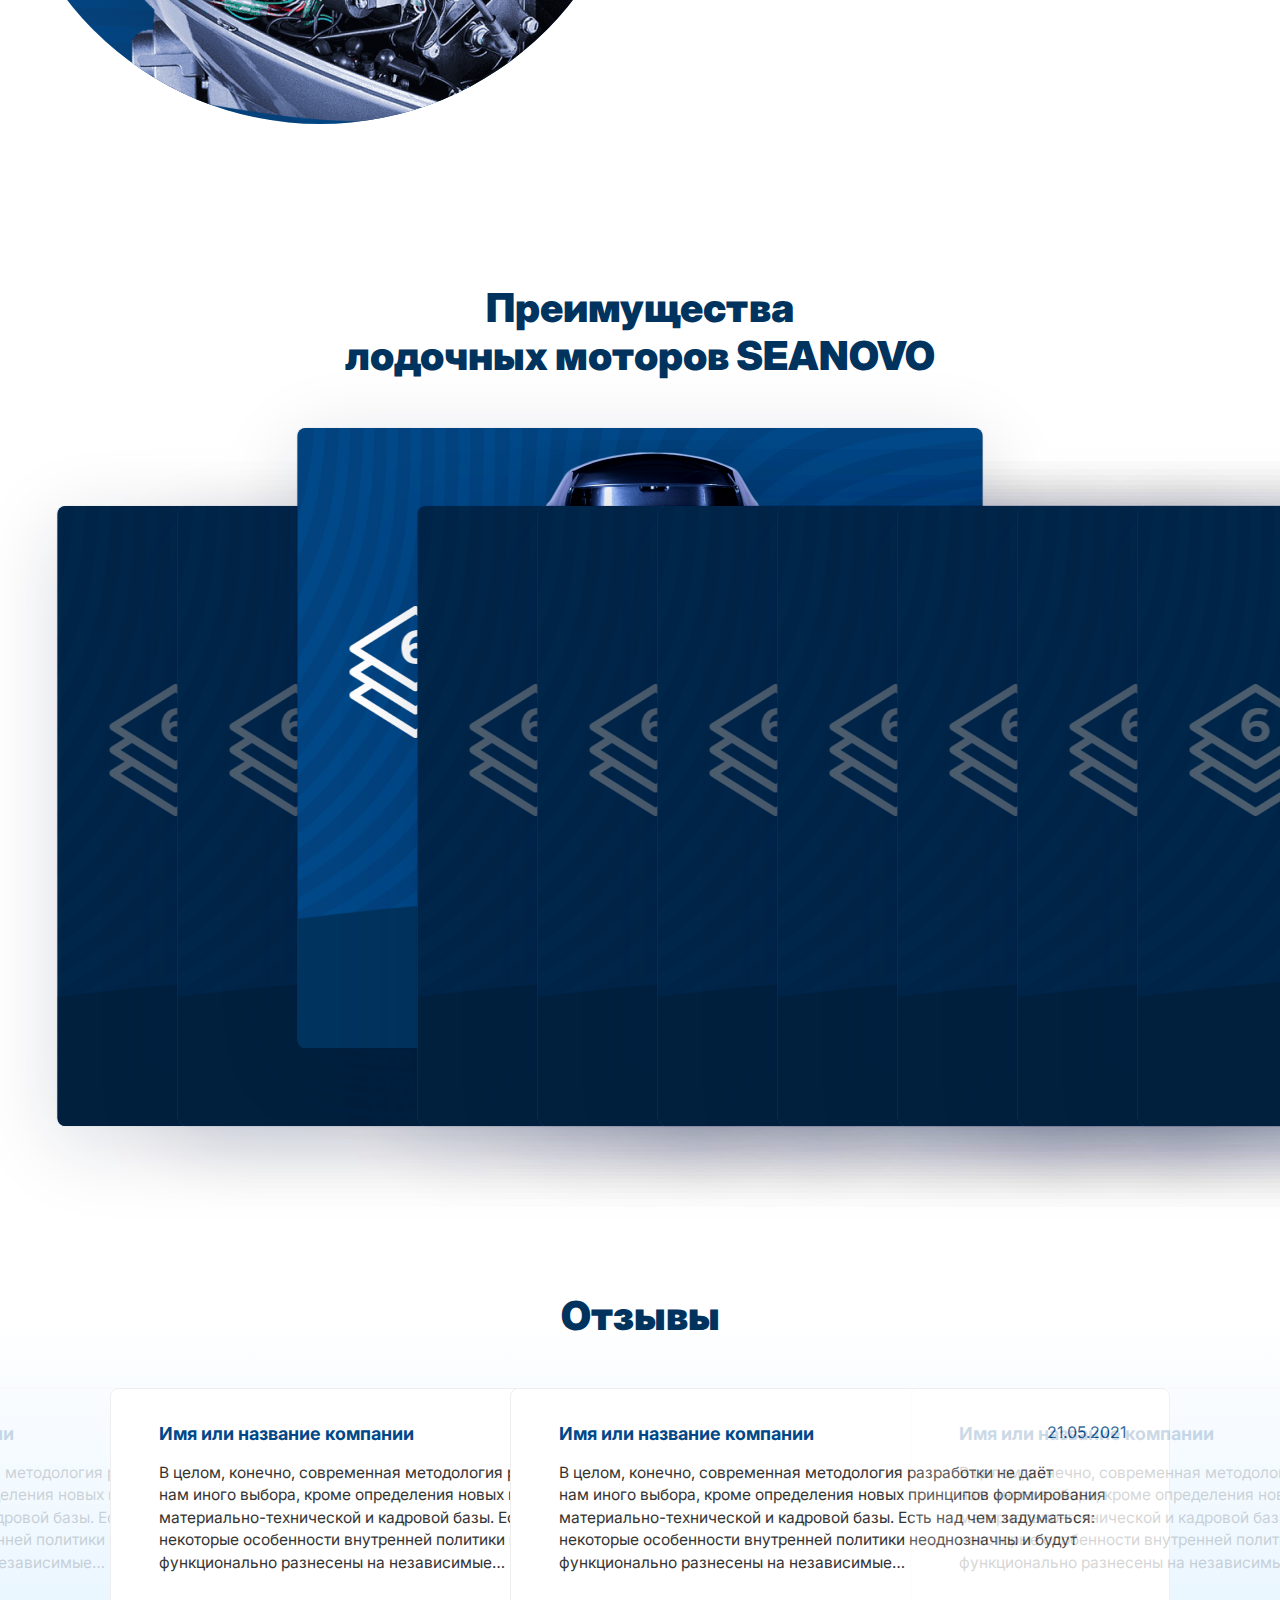
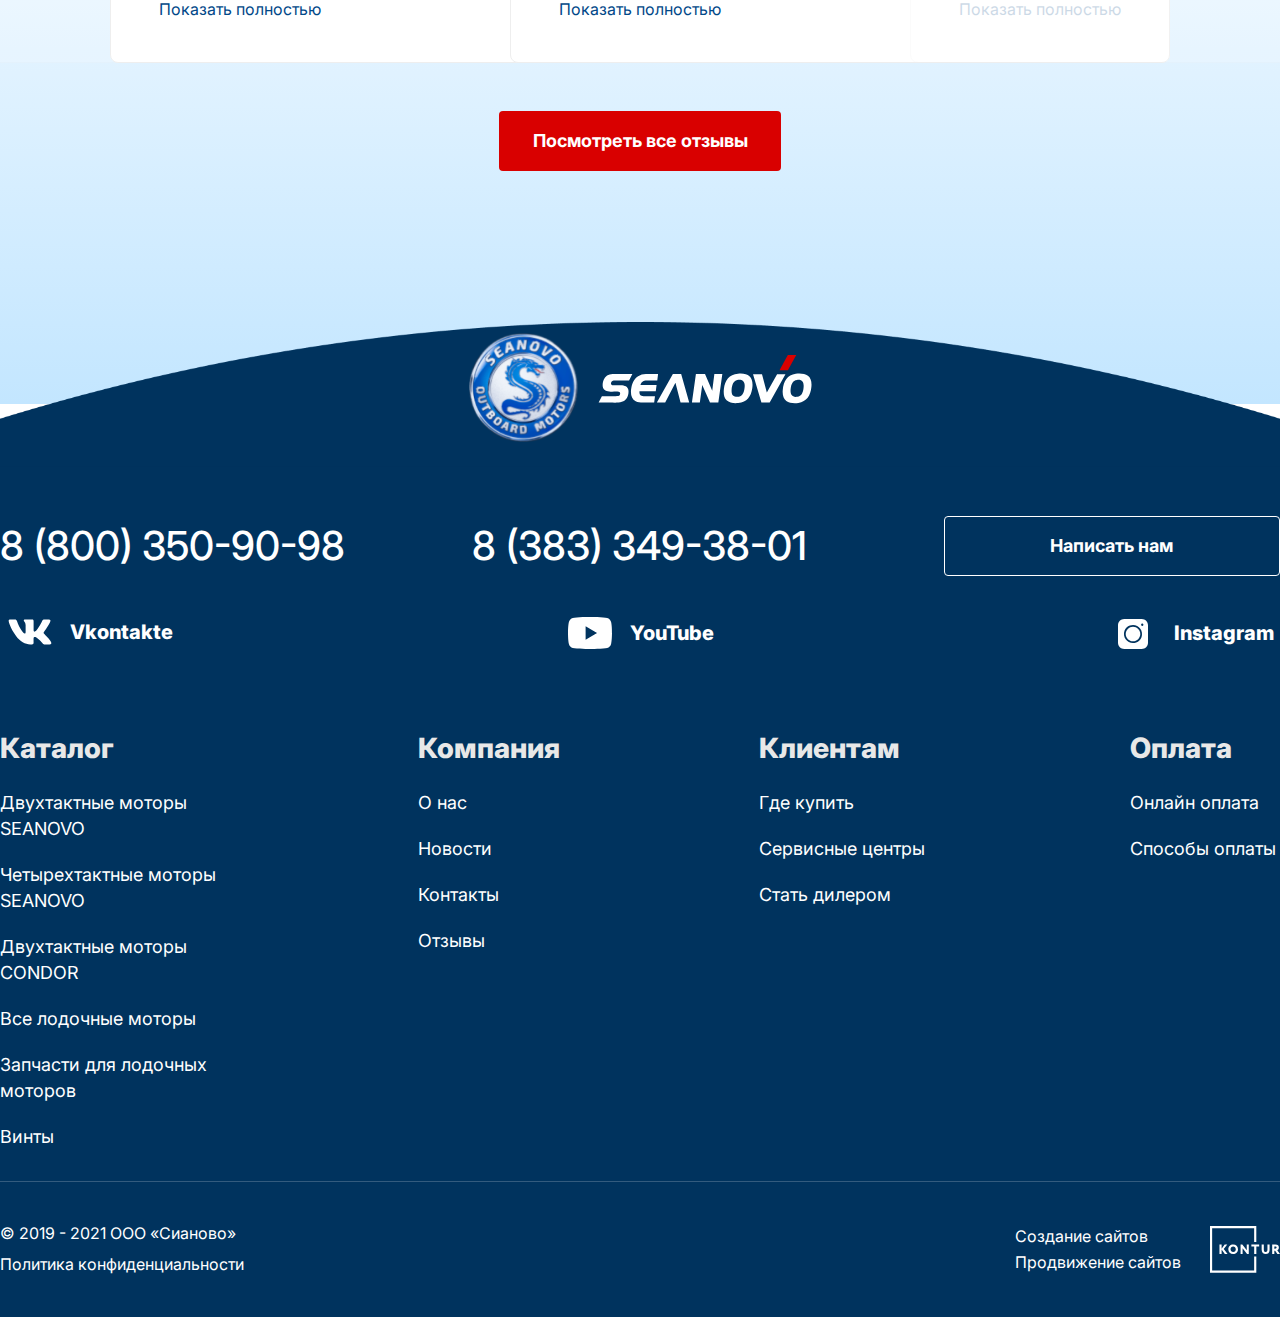
==== commit c2e9973c: "поправки" ====
--- a/index.html
+++ b/index.html
@@ -265,6 +265,88 @@
             </a>
         </div>
     </div>
+    <div class="info">
+        <button class="info__close">
+            <svg xmlns="http://www.w3.org/2000/svg" width="32" height="32" viewBox="0 0 32 32" fill="none">
+                <rect width="32" height="32" fill="white"/>
+                <path d="M22.1421 8.9438L8.94281 22.1431C8.42426 22.6617 8.42426 23.5102 8.94281 24.0287C9.46135 24.5473 10.3099 24.5473 10.8284 24.0287L24.0278 10.8294C24.5463 10.3109 24.5463 9.46235 24.0278 8.9438C23.5092 8.42526 22.6607 8.42526 22.1421 8.9438Z" fill="#B2B2B2"/>
+                <path d="M24.0279 22.1421L10.8286 8.94281C10.31 8.42426 9.46148 8.42426 8.94293 8.94281C8.42439 9.46135 8.42439 10.3099 8.94293 10.8284L22.1423 24.0278C22.6608 24.5463 23.5093 24.5463 24.0279 24.0278C24.5464 23.5092 24.5464 22.6607 24.0279 22.1421Z" fill="#B2B2B2"/>
+            </svg>
+        </button>
+        <div class="info__content">
+            <div class="block">
+                <div class="top">
+                    <h3><p>SEANOVO</p> <span>SN</span><span>E</span><span>J</span><span>F30F</span><span>FHC</span><span>MEW</span><span>LS</span><span>TD</span></h3>
+                    <div class="input">
+                        <p>SN :</p>
+                        <input type="text">
+                    </div>
+                    <h4>manufacture: HANGZHOU SEANOVO POWER MASHINERY CO., LTD</h4>
+                    <div class="type">
+                        <h6>NOMINAL POWER: 7.3 KW</h6>
+                        <svg xmlns="http://www.w3.org/2000/svg" width="39" height="78" viewBox="0 0 39 78" fill="none">
+                            <path d="M39 78C28.6566 78 18.7368 73.8911 11.4228 66.5772C4.10892 59.2632 2.17833e-06 49.3434 0 39C-2.17833e-06 28.6566 4.10891 18.7368 11.4228 11.4228C18.7367 4.10892 28.6565 4.8088e-06 39 0L39 12.7263C32.0318 12.7263 25.349 15.4944 20.4217 20.4217C15.4944 25.349 12.7263 32.0318 12.7263 39C12.7263 45.9682 15.4944 52.651 20.4217 57.5783C25.349 62.5056 32.0318 65.2737 39 65.2737V78Z" fill="#1A1A18"/>
+                        </svg>
+                        <svg xmlns="http://www.w3.org/2000/svg" width="39" height="78" viewBox="0 0 39 78" fill="none">
+                            <path d="M39 78C28.6566 78 18.7368 73.8911 11.4228 66.5772C4.10892 59.2633 2.17833e-06 49.3435 0 39C-2.17833e-06 28.6566 4.10891 18.7368 11.4228 11.4228C18.7367 4.10893 28.6565 4.80879e-06 39 0L39 12.7263C32.0318 12.7263 25.349 15.4944 20.4217 20.4217C15.4944 25.349 12.7263 32.0318 12.7263 39C12.7263 45.9682 15.4944 52.651 20.4217 57.5783C25.349 62.5056 32.0318 65.2737 39 65.2737V78Z" fill="#1A1A18"/>
+                            <path d="M10.6667 32.6667H32V44.6667H10.6667V32.6667Z" fill="#1A1A18"/>
+                        </svg>
+                        <div>
+                            <p>MASS: 41 KG</p>
+                            <p>MADE IN CHINA</p>
+                        </div>
+                    </div>
+                </div>
+                <div class="box">
+                    <h6>SN</h6>
+                    <p>SN- аббревиатура<br>с завода SEANOVO</p>
+                </div>
+            </div>
+            <div class="block">
+                <h5>Описание модели</h5>
+                <div class="box">
+                    <h6>E</h6>
+                    <p>E - перед мощностью<br>—мотор EFI инжекторный</p>
+                </div>
+                <div class="box">
+                    <h6>J</h6>
+                    <p>J - мотор с водометной<br>насадкой без редуктора</p>
+                </div>
+                <div class="box">
+                    <h6>F30F</h6>
+                    <p>F - F30(до обозначения мощности) 4х-тактный мотор<br>30 - мощность мотора в л.с.<br>F - 30F(после обозначение мощности) 2х-тактный мотор</p>
+                </div>
+            </div>
+            <div class="block">
+                <h5>Управление двигателем</h5>
+                <div class="box">
+                    <h6>LS</h6>
+                    <p>L - (LONG) длиная/морская-под транец 508 мм<br>S - (SHORT) короткая/речная - под транец 381 мм</p>
+                </div>
+            </div>
+            <div class="block">
+                <h5>Управление двигателем</h5>
+                <div class="box">
+                    <h6>MEW</h6>
+                    <p>М - механический запуск(кик-стартер)<br>E - электрозапуск<br>Без E - ручной запуск(кроме EFI)</p>
+                </div>
+            </div>
+            <div class="block">
+                <h5>Обозначение длины дейдвуда на лодочныз моторах</h5>
+                <div class="box">
+                    <h6>LS</h6>
+                    <p>L - (LONG) длиная/морская-под транец 508 мм<br>S - (SHORT) короткая/речная - под транец 381 мм</p>
+                </div>
+            </div>
+            <div class="block">
+                <h5>Система подъема двигателя</h5>
+                <div class="box">
+                    <h6>TD</h6>
+                    <p>T -электро - гидроподъем или гидравлический эфферент<br>и откидывание<br>D - гидротолкатели помогающие поднять мотор в ручную<br> (Без T и без D-ручное откидывание)</p>
+                </div>
+            </div>
+        </div>
+    </div>
 
     <main class="main">
         <section class="banner">
@@ -426,7 +508,7 @@
             <h2 class="h2">Выбор покупателей</h2>
             <div class="product_slider__slick">
                 <div class="product_slider__block">
-                    <a href="#" class="product_slider__item">
+                    <div class="product_slider__item">
                         <div class="slider_icon">
                             <svg xmlns="http://www.w3.org/2000/svg" width="24" height="24" viewBox="0 0 24 24" fill="none">
                                 <path d="M12 0C5.36705 0 0 5.36752 0 12C0 18.633 5.36752 24 12 24C18.633 24 24 18.6325 24 12C24 5.36705 18.6324 0 12 0ZM12 22.125C6.40345 22.125 1.875 17.5962 1.875 12C1.875 6.40345 6.40383 1.875 12 1.875C17.5965 1.875 22.125 6.40383 22.125 12C22.125 17.5965 17.5961 22.125 12 22.125Z" fill="#B2B2B2"/>
@@ -450,7 +532,7 @@
                         <div class="img">
                             <img src="img/img-product.png" alt="">
                         </div>
-                        <button class="btn">Подробнее</button>
+                        <a href="#" class="btn">Подробнее</a>
                         <h4 class="price">130 000 ₽</h4>
                         <h5 class="title">Мотор Seanovo SN 2.5 FHS</h5>
                         <div class="options">
@@ -472,10 +554,10 @@
                                 <p>FHS</p>
                             </div>
                         </div>
-                    </a>
+                    </div>
                 </div>
                 <div class="product_slider__block">
-                    <a href="#" class="product_slider__item">
+                    <div class="product_slider__item">
                         <div class="slider_icon">
                             <svg xmlns="http://www.w3.org/2000/svg" width="24" height="24" viewBox="0 0 24 24" fill="none">
                                 <path d="M12 0C5.36705 0 0 5.36752 0 12C0 18.633 5.36752 24 12 24C18.633 24 24 18.6325 24 12C24 5.36705 18.6324 0 12 0ZM12 22.125C6.40345 22.125 1.875 17.5962 1.875 12C1.875 6.40345 6.40383 1.875 12 1.875C17.5965 1.875 22.125 6.40383 22.125 12C22.125 17.5965 17.5961 22.125 12 22.125Z" fill="#B2B2B2"/>
@@ -499,7 +581,7 @@
                         <div class="img">
                             <img src="img/img-product.png" alt="">
                         </div>
-                        <button class="btn">Подробнее</button>
+                        <a href="#" class="btn">Подробнее</a>
                         <h4 class="price">130 000 ₽</h4>
                         <h5 class="title">Мотор Seanovo SN 2.5 FHS</h5>
                         <div class="options">
@@ -521,10 +603,10 @@
                                 <p>FHS</p>
                             </div>
                         </div>
-                    </a>
+                    </div>
                 </div>
                 <div class="product_slider__block">
-                    <a href="#" class="product_slider__item">
+                    <div class="product_slider__item">
                         <div class="slider_icon">
                             <svg xmlns="http://www.w3.org/2000/svg" width="24" height="24" viewBox="0 0 24 24" fill="none">
                                 <path d="M12 0C5.36705 0 0 5.36752 0 12C0 18.633 5.36752 24 12 24C18.633 24 24 18.6325 24 12C24 5.36705 18.6324 0 12 0ZM12 22.125C6.40345 22.125 1.875 17.5962 1.875 12C1.875 6.40345 6.40383 1.875 12 1.875C17.5965 1.875 22.125 6.40383 22.125 12C22.125 17.5965 17.5961 22.125 12 22.125Z" fill="#B2B2B2"/>
@@ -548,7 +630,7 @@
                         <div class="img">
                             <img src="img/img-product.png" alt="">
                         </div>
-                        <button class="btn">Подробнее</button>
+                        <a href="#" class="btn">Подробнее</a>
                         <h4 class="price">130 000 ₽</h4>
                         <h5 class="title">Мотор Seanovo SN 2.5 FHS</h5>
                         <div class="options">
@@ -570,10 +652,10 @@
                                 <p>FHS</p>
                             </div>
                         </div>
-                    </a>
+                    </div>
                 </div>
                 <div class="product_slider__block">
-                    <a href="#" class="product_slider__item">
+                    <div class="product_slider__item">
                         <div class="slider_icon">
                             <svg xmlns="http://www.w3.org/2000/svg" width="24" height="24" viewBox="0 0 24 24" fill="none">
                                 <path d="M12 0C5.36705 0 0 5.36752 0 12C0 18.633 5.36752 24 12 24C18.633 24 24 18.6325 24 12C24 5.36705 18.6324 0 12 0ZM12 22.125C6.40345 22.125 1.875 17.5962 1.875 12C1.875 6.40345 6.40383 1.875 12 1.875C17.5965 1.875 22.125 6.40383 22.125 12C22.125 17.5965 17.5961 22.125 12 22.125Z" fill="#B2B2B2"/>
@@ -597,7 +679,7 @@
                         <div class="img">
                             <img src="img/img-product.png" alt="">
                         </div>
-                        <button class="btn">Подробнее</button>
+                        <a href="#" class="btn">Подробнее</a>
                         <h4 class="price">130 000 ₽</h4>
                         <h5 class="title">Мотор Seanovo SN 2.5 FHS</h5>
                         <div class="options">
@@ -619,10 +701,10 @@
                                 <p>FHS</p>
                             </div>
                         </div>
-                    </a>
+                    </div>
                 </div>
                 <div class="product_slider__block">
-                    <a href="#" class="product_slider__item">
+                    <div class="product_slider__item">
                         <div class="slider_icon">
                             <svg xmlns="http://www.w3.org/2000/svg" width="24" height="24" viewBox="0 0 24 24" fill="none">
                                 <path d="M12 0C5.36705 0 0 5.36752 0 12C0 18.633 5.36752 24 12 24C18.633 24 24 18.6325 24 12C24 5.36705 18.6324 0 12 0ZM12 22.125C6.40345 22.125 1.875 17.5962 1.875 12C1.875 6.40345 6.40383 1.875 12 1.875C17.5965 1.875 22.125 6.40383 22.125 12C22.125 17.5965 17.5961 22.125 12 22.125Z" fill="#B2B2B2"/>
@@ -646,7 +728,7 @@
                         <div class="img">
                             <img src="img/img-product.png" alt="">
                         </div>
-                        <button class="btn">Подробнее</button>
+                        <a href="#" class="btn">Подробнее</a>
                         <h4 class="price">130 000 ₽</h4>
                         <h5 class="title">Мотор Seanovo SN 2.5 FHS</h5>
                         <div class="options">
@@ -668,10 +750,10 @@
                                 <p>FHS</p>
                             </div>
                         </div>
-                    </a>
+                    </div>
                 </div>
                 <div class="product_slider__block">
-                    <a href="#" class="product_slider__item">
+                    <div class="product_slider__item">
                         <div class="slider_icon">
                             <svg xmlns="http://www.w3.org/2000/svg" width="24" height="24" viewBox="0 0 24 24" fill="none">
                                 <path d="M12 0C5.36705 0 0 5.36752 0 12C0 18.633 5.36752 24 12 24C18.633 24 24 18.6325 24 12C24 5.36705 18.6324 0 12 0ZM12 22.125C6.40345 22.125 1.875 17.5962 1.875 12C1.875 6.40345 6.40383 1.875 12 1.875C17.5965 1.875 22.125 6.40383 22.125 12C22.125 17.5965 17.5961 22.125 12 22.125Z" fill="#B2B2B2"/>
@@ -695,7 +777,7 @@
                         <div class="img">
                             <img src="img/img-product.png" alt="">
                         </div>
-                        <button class="btn">Подробнее</button>
+                        <a href="#" class="btn">Подробнее</a>
                         <h4 class="price">130 000 ₽</h4>
                         <h5 class="title">Мотор Seanovo SN 2.5 FHS</h5>
                         <div class="options">
@@ -717,10 +799,10 @@
                                 <p>FHS</p>
                             </div>
                         </div>
-                    </a>
+                    </div>
                 </div>
                 <div class="product_slider__block">
-                    <a href="#" class="product_slider__item">
+                    <div class="product_slider__item">
                         <div class="slider_icon">
                             <svg xmlns="http://www.w3.org/2000/svg" width="24" height="24" viewBox="0 0 24 24" fill="none">
                                 <path d="M12 0C5.36705 0 0 5.36752 0 12C0 18.633 5.36752 24 12 24C18.633 24 24 18.6325 24 12C24 5.36705 18.6324 0 12 0ZM12 22.125C6.40345 22.125 1.875 17.5962 1.875 12C1.875 6.40345 6.40383 1.875 12 1.875C17.5965 1.875 22.125 6.40383 22.125 12C22.125 17.5965 17.5961 22.125 12 22.125Z" fill="#B2B2B2"/>
@@ -744,7 +826,7 @@
                         <div class="img">
                             <img src="img/img-product.png" alt="">
                         </div>
-                        <button class="btn">Подробнее</button>
+                        <a href="#" class="btn">Подробнее</a>
                         <h4 class="price">130 000 ₽</h4>
                         <h5 class="title">Мотор Seanovo SN 2.5 FHS</h5>
                         <div class="options">
@@ -766,10 +848,10 @@
                                 <p>FHS</p>
                             </div>
                         </div>
-                    </a>
+                    </div>
                 </div>
                 <div class="product_slider__block">
-                    <a href="#" class="product_slider__item">
+                    <div class="product_slider__item">
                         <div class="slider_icon">
                             <svg xmlns="http://www.w3.org/2000/svg" width="24" height="24" viewBox="0 0 24 24" fill="none">
                                 <path d="M12 0C5.36705 0 0 5.36752 0 12C0 18.633 5.36752 24 12 24C18.633 24 24 18.6325 24 12C24 5.36705 18.6324 0 12 0ZM12 22.125C6.40345 22.125 1.875 17.5962 1.875 12C1.875 6.40345 6.40383 1.875 12 1.875C17.5965 1.875 22.125 6.40383 22.125 12C22.125 17.5965 17.5961 22.125 12 22.125Z" fill="#B2B2B2"/>
@@ -793,7 +875,7 @@
                         <div class="img">
                             <img src="img/img-product.png" alt="">
                         </div>
-                        <button class="btn">Подробнее</button>
+                        <a href="#" class="btn">Подробнее</a>
                         <h4 class="price">130 000 ₽</h4>
                         <h5 class="title">Мотор Seanovo SN 2.5 FHS</h5>
                         <div class="options">
@@ -815,10 +897,10 @@
                                 <p>FHS</p>
                             </div>
                         </div>
-                    </a>
+                    </div>
                 </div>
                 <div class="product_slider__block">
-                    <a href="#" class="product_slider__item">
+                    <div class="product_slider__item">
                         <div class="slider_icon">
                             <svg xmlns="http://www.w3.org/2000/svg" width="24" height="24" viewBox="0 0 24 24" fill="none">
                                 <path d="M12 0C5.36705 0 0 5.36752 0 12C0 18.633 5.36752 24 12 24C18.633 24 24 18.6325 24 12C24 5.36705 18.6324 0 12 0ZM12 22.125C6.40345 22.125 1.875 17.5962 1.875 12C1.875 6.40345 6.40383 1.875 12 1.875C17.5965 1.875 22.125 6.40383 22.125 12C22.125 17.5965 17.5961 22.125 12 22.125Z" fill="#B2B2B2"/>
@@ -842,7 +924,7 @@
                         <div class="img">
                             <img src="img/img-product.png" alt="">
                         </div>
-                        <button class="btn">Подробнее</button>
+                        <a href="#" class="btn">Подробнее</a>
                         <h4 class="price">130 000 ₽</h4>
                         <h5 class="title">Мотор Seanovo SN 2.5 FHS</h5>
                         <div class="options">
@@ -864,7 +946,7 @@
                                 <p>FHS</p>
                             </div>
                         </div>
-                    </a>
+                    </div>
                 </div>
             </div>
             <div class="product_slider__btn">
@@ -1156,12 +1238,22 @@
             centerMode: true,
             centerPadding: '240px',
             slidesToShow: 2,
+            arrows: true,
             responsive: [
                 {
                 breakpoint: 1025,
                 settings: {
                     slidesToShow: 1,
                     centerPadding: '0px',
+                    dots: true
+                }
+                },
+                {
+                breakpoint: 767,
+                settings: {
+                    slidesToShow: 1,
+                    centerPadding: '0px',
+                    dots: true
                 }
                 }
             ]
@@ -1185,10 +1277,27 @@
                     slidesToShow: 1,
                     centerPadding: '0px',
                     centerMode: false,
+                    dots: true
                 }
                 },
             ]
         });
+
+        // Open Info
+        function info() {
+            setTimeout(function() {
+                const infoOpen = document.querySelectorAll('.slider_icon');
+                for(let i = 0; i < infoOpen.length; i++) {
+                    infoOpen[i].addEventListener('click', function() {
+                        document.querySelector('.info').classList.toggle('active');
+                    });
+                };
+            }, 1);
+            document.querySelector('.info__close').addEventListener('click', function() {
+                document.querySelector('.info').classList.remove('active');
+            });
+        };
+        info();
     </script>
 </body>
 </html>--- a/css/style.css
+++ b/css/style.css
@@ -245,6 +245,13 @@
       -o-transition: all 0.2s linear;
       transition: all 0.2s linear; }
     .header__navbar li a:hover::after {
+      opacity: 1;
+      -webkit-transform: skewX(-20deg) translateY(0px);
+      -ms-transform: skewX(-20deg) translateY(0px);
+      transform: skewX(-20deg) translateY(0px); }
+    .header__navbar li a.active {
+      color: #B60000; }
+    .header__navbar li a.active::after {
       opacity: 1;
       -webkit-transform: skewX(-20deg) translateY(0px);
       -ms-transform: skewX(-20deg) translateY(0px);
@@ -697,6 +704,9 @@
   .categories__btn .btn:hover {
     background: #B60000; }
 
+.product_slider__slick .slick-arrow {
+  opacity: 0; }
+
 .product_slider__slick .slick-arrow::before {
   display: none; }
 
@@ -736,6 +746,15 @@
   border-top: 0;
   border-left: 0;
   left: 43%; }
+
+.product_slider__slick:hover .slick-arrow {
+  opacity: 1; }
+
+.product_slider2__slick .slick-arrow {
+  opacity: 0; }
+
+.product_slider2__slick:hover .slick-arrow {
+  opacity: 1; }
 
 .product_slider {
   margin-bottom: 160px; }
@@ -1265,7 +1284,48 @@
     text-align: center; }
 
 .reviews__slider {
-  margin-bottom: 48px; }
+  margin-bottom: 48px !important; }
+  .reviews__slider .slick-arrow {
+    opacity: 0;
+    -webkit-transition: all 0.3s ease;
+    -o-transition: all 0.3s ease;
+    transition: all 0.3s ease; }
+  .reviews__slider .slick-arrow::before {
+    display: none; }
+  .reviews__slider .slick-arrow {
+    width: 48px;
+    height: 48px;
+    background: #FFFFFF;
+    -webkit-box-shadow: 0px 2px 15px rgba(9, 30, 66, 0.08);
+    box-shadow: 0px 2px 15px rgba(9, 30, 66, 0.08);
+    z-index: 9;
+    border-radius: 50%; }
+  .reviews__slider .slick-arrow::after {
+    content: "";
+    width: 15px;
+    height: 15px;
+    border: 1px solid #014888;
+    position: absolute;
+    top: 50%;
+    left: 50%;
+    -webkit-transform: translate(-50%, -50%) rotate(-45deg);
+    -ms-transform: translate(-50%, -50%) rotate(-45deg);
+    transform: translate(-50%, -50%) rotate(-45deg); }
+  .reviews__slider .slick-prev {
+    left: 220px; }
+  .reviews__slider .slick-next {
+    right: 220px; }
+  .reviews__slider .slick-prev::after {
+    border-right: 0;
+    border-bottom: 0;
+    left: 57%; }
+  .reviews__slider .slick-next::after {
+    border-top: 0;
+    border-left: 0;
+    left: 43%; }
+
+.reviews__slider:hover .slick-arrow {
+  opacity: 1; }
 
 .reviews__block {
   height: 275px;
@@ -1652,7 +1712,7 @@
       background: #FFFFFF;
       border: 1px solid #E8E8E8;
       border-radius: 6px;
-      margin-right: 20px;
+      margin-right: 15px;
       margin-bottom: 15px; }
     .categories__page__product .nav li a:hover {
       background: #00335E;
@@ -1858,7 +1918,8 @@
     margin-left: 12px;
     -webkit-transition: all 0.2s linear;
     -o-transition: all 0.2s linear;
-    transition: all 0.2s linear; }
+    transition: all 0.2s linear;
+    cursor: pointer; }
     .product__page .h2 .icon p {
       font-weight: 500;
       font-size: 14px;
@@ -1869,8 +1930,14 @@
       position: absolute;
       top: -2px;
       left: -2px; }
-  .product__page .h2 .icon:hover {
+  .product__page .h2 .icon.active {
     width: 236px; }
+
+.all_specifications {
+  font-weight: normal;
+  font-size: 18px;
+  line-height: 145%;
+  color: #014888; }
 
 .product__page_slider {
   padding-bottom: 210px; }
@@ -1987,6 +2054,9 @@
       -ms-transform: translate(-50%, -50%);
       transform: translate(-50%, -50%); }
 
+.product__page__nav .slick-arrow {
+  opacity: 0; }
+
 .product__page__nav .slick-arrow::before {
   display: none; }
 
@@ -2033,6 +2103,9 @@
 
 .product__page__nav .slick-arrow:hover {
   border: 2px solid #00335E; }
+
+.product__page__nav:hover .slick-arrow {
+  opacity: 1; }
 
 .product__page__nav_block {
   height: 79px;
@@ -3008,7 +3081,8 @@
   position: fixed;
   bottom: 86px;
   left: 52px;
-  z-index: 99; }
+  z-index: 99;
+  opacity: 0.8; }
 
 .question_btn {
   display: -webkit-box;
@@ -3288,6 +3362,14 @@
       transition: all 0.2s ease; }
     .footer__box .items a:hover {
       color: #D90000; }
+  .footer__box .items:nth-child(1) {
+    width: 218px; }
+  .footer__box .items:nth-child(2) {
+    width: 142px; }
+  .footer__box .items:nth-child(3) {
+    width: 171px; }
+  .footer__box .items:nth-child(4) {
+    width: 150px; }
 
 .footer__bottom {
   display: -webkit-box;
@@ -3333,6 +3415,157 @@
       text-decoration: underline; }
     .footer__bottom .right img {
       margin-left: 29px; }
+
+.info {
+  width: 1046px;
+  height: 100vh;
+  overflow-y: auto;
+  background: #FFFFFF;
+  -webkit-box-shadow: 0px 8px 25px rgba(0, 15, 31, 0.07);
+  box-shadow: 0px 8px 25px rgba(0, 15, 31, 0.07);
+  position: fixed;
+  top: 0;
+  right: -1100px;
+  z-index: 999;
+  -webkit-transition: all 0.2s linear;
+  -o-transition: all 0.2s linear;
+  transition: all 0.2s linear;
+  padding-top: 122px;
+  padding-left: 80px;
+  padding-bottom: 82px; }
+
+.info.active {
+  right: 0; }
+
+.info__close {
+  position: absolute;
+  top: 24px;
+  left: 24px;
+  border: 0;
+  background-color: transparent; }
+
+.info__content {
+  max-width: 707px;
+  width: 100%; }
+  .info__content .block {
+    border-bottom: 1px solid #E8E8E8;
+    padding-top: 40px;
+    padding-bottom: 40px; }
+    .info__content .block h5 {
+      font-weight: 800;
+      font-size: 18px;
+      line-height: 130%;
+      color: #5F7283;
+      margin-bottom: 32px; }
+  .info__content .top {
+    width: 100%;
+    min-height: 315px;
+    background: #FFFFFF;
+    border: 3px solid #5F7283;
+    border-radius: 16px;
+    margin-bottom: 64px;
+    padding-top: 32px;
+    padding-left: 64px;
+    padding-right: 64px;
+    padding-bottom: 32px; }
+    .info__content .top h3 {
+      display: -webkit-box;
+      display: -ms-flexbox;
+      display: flex;
+      font-weight: 600;
+      font-size: 28px;
+      line-height: 120%;
+      color: #343434;
+      margin-bottom: 32px; }
+      .info__content .top h3 p {
+        margin-right: 24px; }
+      .info__content .top h3 span {
+        display: -webkit-box;
+        display: -ms-flexbox;
+        display: flex;
+        font-weight: 500;
+        font-size: 28px;
+        line-height: 120%;
+        margin-right: 10px; }
+    .info__content .top .input {
+      display: -webkit-box;
+      display: -ms-flexbox;
+      display: flex;
+      -webkit-box-align: center;
+      -ms-flex-align: center;
+      align-items: center;
+      margin-bottom: 16px; }
+      .info__content .top .input p {
+        font-weight: 500;
+        font-size: 28px;
+        line-height: 120%;
+        color: #000000;
+        margin-right: 12px; }
+      .info__content .top .input input {
+        width: 446px;
+        height: 40px;
+        background: #FFFFFF;
+        border: 1px solid #343434;
+        padding: 0 12px; }
+    .info__content .top h4 {
+      font-weight: 500;
+      font-size: 16px;
+      line-height: 120%;
+      color: #000000;
+      margin-bottom: 32px; }
+    .info__content .top .type {
+      display: -webkit-box;
+      display: -ms-flexbox;
+      display: flex;
+      -webkit-box-align: center;
+      -ms-flex-align: center;
+      align-items: center; }
+      .info__content .top .type h6 {
+        font-weight: 500;
+        font-size: 18px;
+        line-height: 120%;
+        color: #000000;
+        margin-right: 60px; }
+      .info__content .top .type svg {
+        margin-right: 10px; }
+      .info__content .top .type p {
+        font-weight: 500;
+        font-size: 18px;
+        line-height: 120%;
+        color: #000000;
+        margin: 8px 0;
+        padding-left: 14px; }
+  .info__content .box {
+    display: -webkit-box;
+    display: -ms-flexbox;
+    display: flex;
+    margin-bottom: 40px; }
+    .info__content .box h6 {
+      display: -webkit-box;
+      display: -ms-flexbox;
+      display: flex;
+      -webkit-box-align: center;
+      -ms-flex-align: center;
+      align-items: center;
+      -webkit-box-pack: center;
+      -ms-flex-pack: center;
+      justify-content: center;
+      width: 97px;
+      height: 50px;
+      background: #014888;
+      border-radius: 4px;
+      margin-right: 24px;
+      font-weight: 500;
+      font-size: 28px;
+      line-height: 120%;
+      color: #FFFFFF; }
+    .info__content .box p {
+      font-weight: normal;
+      font-size: 18px;
+      line-height: 145%;
+      color: #343434; }
+  .info__content .box:last-child {
+    margin-bottom: 0; }
 
 @media screen and (min-width: 1024px) {
   .header.fixed .header__bottom {
@@ -3458,6 +3691,9 @@
     width: 48%;
     margin-right: 0;
     margin-bottom: 67px; }
+  .categories__block:last-child {
+    margin: 0 auto;
+    margin-bottom: 67px; }
   .categories__block::after {
     background-size: auto;
     background-position: -50px; }
@@ -3485,7 +3721,7 @@
   .confidence__right {
     padding-top: 0; }
   .confidence__right h6 {
-    width: 227px;
+    width: 233px;
     height: 56px;
     margin-left: 0;
     margin-bottom: 60px;
@@ -3524,14 +3760,14 @@
     line-height: 110%;
     margin-bottom: 40px; }
   .reviews__slider {
-    margin-bottom: 40px; }
+    margin-bottom: 40px !important; }
   .about_us__page__banner {
-    width: 130%;
+    width: 150%;
     margin-bottom: 69px;
     border-radius: 0;
-    -webkit-transform: translateX(-15%);
-    -ms-transform: translateX(-15%);
-    transform: translateX(-15%); }
+    -webkit-transform: translateX(-20%);
+    -ms-transform: translateX(-20%);
+    transform: translateX(-20%); }
   .about_us__number {
     -ms-flex-wrap: wrap;
     flex-wrap: wrap;
@@ -3601,6 +3837,7 @@
   .anchor_form .img {
     display: none; }
   .about_us__page {
+    padding-top: 24px;
     padding-bottom: 215px; }
   .anchor_form {
     padding: 40px 56px 56px 56px; }
@@ -3638,6 +3875,7 @@
         -ms-transform: translateY(0) !important;
         transform: translateY(0) !important; }
   .become__page {
+    padding-top: 24px;
     padding-bottom: 215px; }
   .become__page__banner {
     width: 140%;
@@ -3756,7 +3994,7 @@
     width: 100%;
     height: 100vh; }
     .categories__page__filter .catalog__aside {
-      padding-top: 72px;
+      padding-top: 100px;
       width: 367px;
       max-height: 100%;
       overflow-y: auto;
@@ -4019,10 +4257,19 @@
     font-size: 18px;
     line-height: 140%; }
   .footer__box .items:nth-child(1) {
-    width: 100%;
+    width: 100% !important;
     margin-bottom: 50px; }
-  .footer__box .items {
-    width: 33%; } }
+  .contacts__page {
+    padding-top: 24px; }
+  .news__page {
+    padding-top: 24px; }
+  .product__page {
+    padding-top: 24px; }
+  .map__page__block .top {
+    -webkit-box-pack: start;
+    -ms-flex-pack: start;
+    justify-content: flex-start;
+    padding-left: 24px; } }
 
 .header_burgir, .header_mobile_menu {
   display: none; }
@@ -4256,9 +4503,12 @@
       padding: 0; }
   .categories__block {
     width: 100%;
+    height: 232px;
     margin-right: 0;
     margin-bottom: 75px;
-    border-radius: 0 0 8px 8px; }
+    border-radius: 0; }
+  .categories__block .img {
+    top: -37px; }
   .categories__btn .btn {
     width: 280px;
     height: 48px;
@@ -4464,7 +4714,10 @@
     line-height: 140%;
     margin-right: 8px; }
   .product__page {
+    padding-top: 31px;
     display: block; }
+  .product__page .product__page_nav {
+    padding-left: 0; }
   .product__page__img_block {
     height: 360px; }
   .product__page__img_block .img {
@@ -4692,6 +4945,7 @@
     width: 100%;
     margin-bottom: 16px; }
   .about_us__page {
+    padding-top: 24px;
     padding-bottom: 80px; }
   .become__page {
     display: block;
@@ -4829,6 +5083,36 @@
     margin-bottom: 80px; }
   .contacts__page .container {
     padding: 0; }
+  .map__page {
+    display: block;
+    padding-bottom: 80px; }
+    .map__page .container {
+      padding: 0; }
+  .map__page__block .top {
+    -webkit-box-orient: vertical;
+    -webkit-box-direction: normal;
+    -ms-flex-direction: column;
+    flex-direction: column;
+    height: auto;
+    padding: 0 16px; }
+    .map__page__block .top .btn {
+      padding: 16px 0 8px; }
+  .map__page__filter {
+    position: fixed;
+    bottom: -100%; }
+  .map__page__box iframe {
+    height: 400px; }
+  .map__page__block {
+    height: 619px; }
+  .map__page__block .block {
+    height: 167px;
+    padding-top: 24px;
+    padding-left: 24px;
+    padding-right: 24px; }
+  .map__page__box {
+    margin-bottom: 80px; }
+  .map__page__block .title {
+    padding-left: 24px; }
   .footer__logo {
     position: relative;
     top: auto;
@@ -4876,7 +5160,7 @@
     padding-top: 24px;
     padding-bottom: 56px; }
   .footer__box .items {
-    width: 100%;
+    width: 100% !important;
     margin-bottom: 44px; }
   .footer__box .items:last-child {
     margin-bottom: 0; }
@@ -4909,4 +5193,50 @@
     line-height: 140%; }
   .footer__bottom .right a {
     font-size: 14px;
-    line-height: 140%; } }
+    line-height: 140%; }
+  .confidence__right h4, .confidence__right h5, .confidence__right h6 {
+    font-size: 16px;
+    line-height: 130%; }
+  .product_slider2__item .title h5 {
+    font-size: 18px;
+    line-height: 22px;
+    padding-left: 12px;
+    padding-right: 12px;
+    padding-top: 32px !important; }
+  .product_slider2__item .img {
+    top: auto;
+    bottom: 40px; }
+  .product_slider2__item .icon {
+    width: 60px; }
+  .product_slider2__item .title {
+    background-size: 120%; }
+  .reviews__slider {
+    margin-bottom: 72px !important; }
+    .reviews__slider .slick-arrow {
+      display: none !important; }
+  .product_slider2__slick .slick-dots, .reviews__slider .slick-dots {
+    bottom: -40px; }
+    .product_slider2__slick .slick-dots li, .reviews__slider .slick-dots li {
+      width: 16px;
+      height: 16px;
+      position: relative;
+      margin: 0 4px; }
+      .product_slider2__slick .slick-dots li button, .reviews__slider .slick-dots li button {
+        display: none; }
+    .product_slider2__slick .slick-dots li::after, .reviews__slider .slick-dots li::after {
+      content: "";
+      width: 10px;
+      height: 10px;
+      background: #00335E;
+      opacity: 0.5;
+      border-radius: 50%;
+      position: absolute;
+      top: 50%;
+      left: 50%;
+      -webkit-transform: translate(-50%, -50%);
+      -ms-transform: translate(-50%, -50%);
+      transform: translate(-50%, -50%); }
+    .product_slider2__slick .slick-dots li.slick-active::after, .reviews__slider .slick-dots li.slick-active::after {
+      width: 16px;
+      height: 16px;
+      opacity: 1; } }
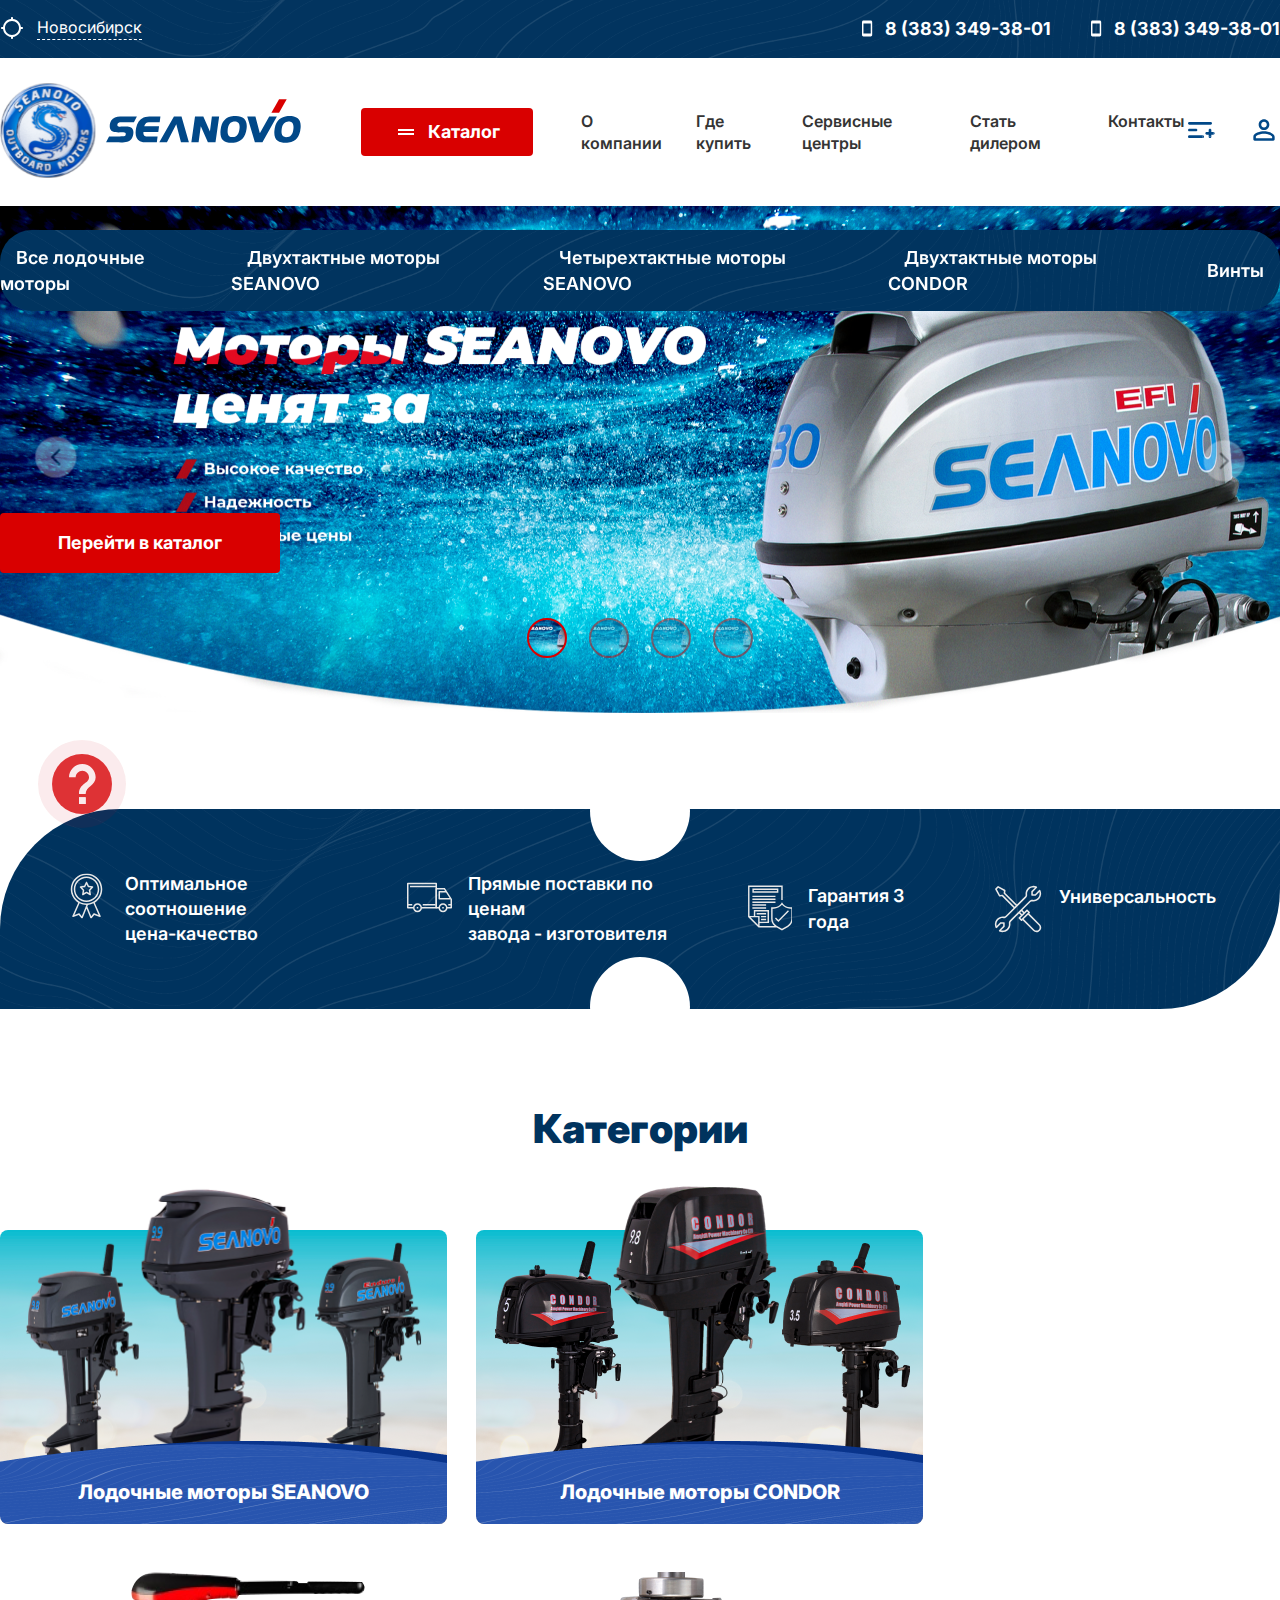
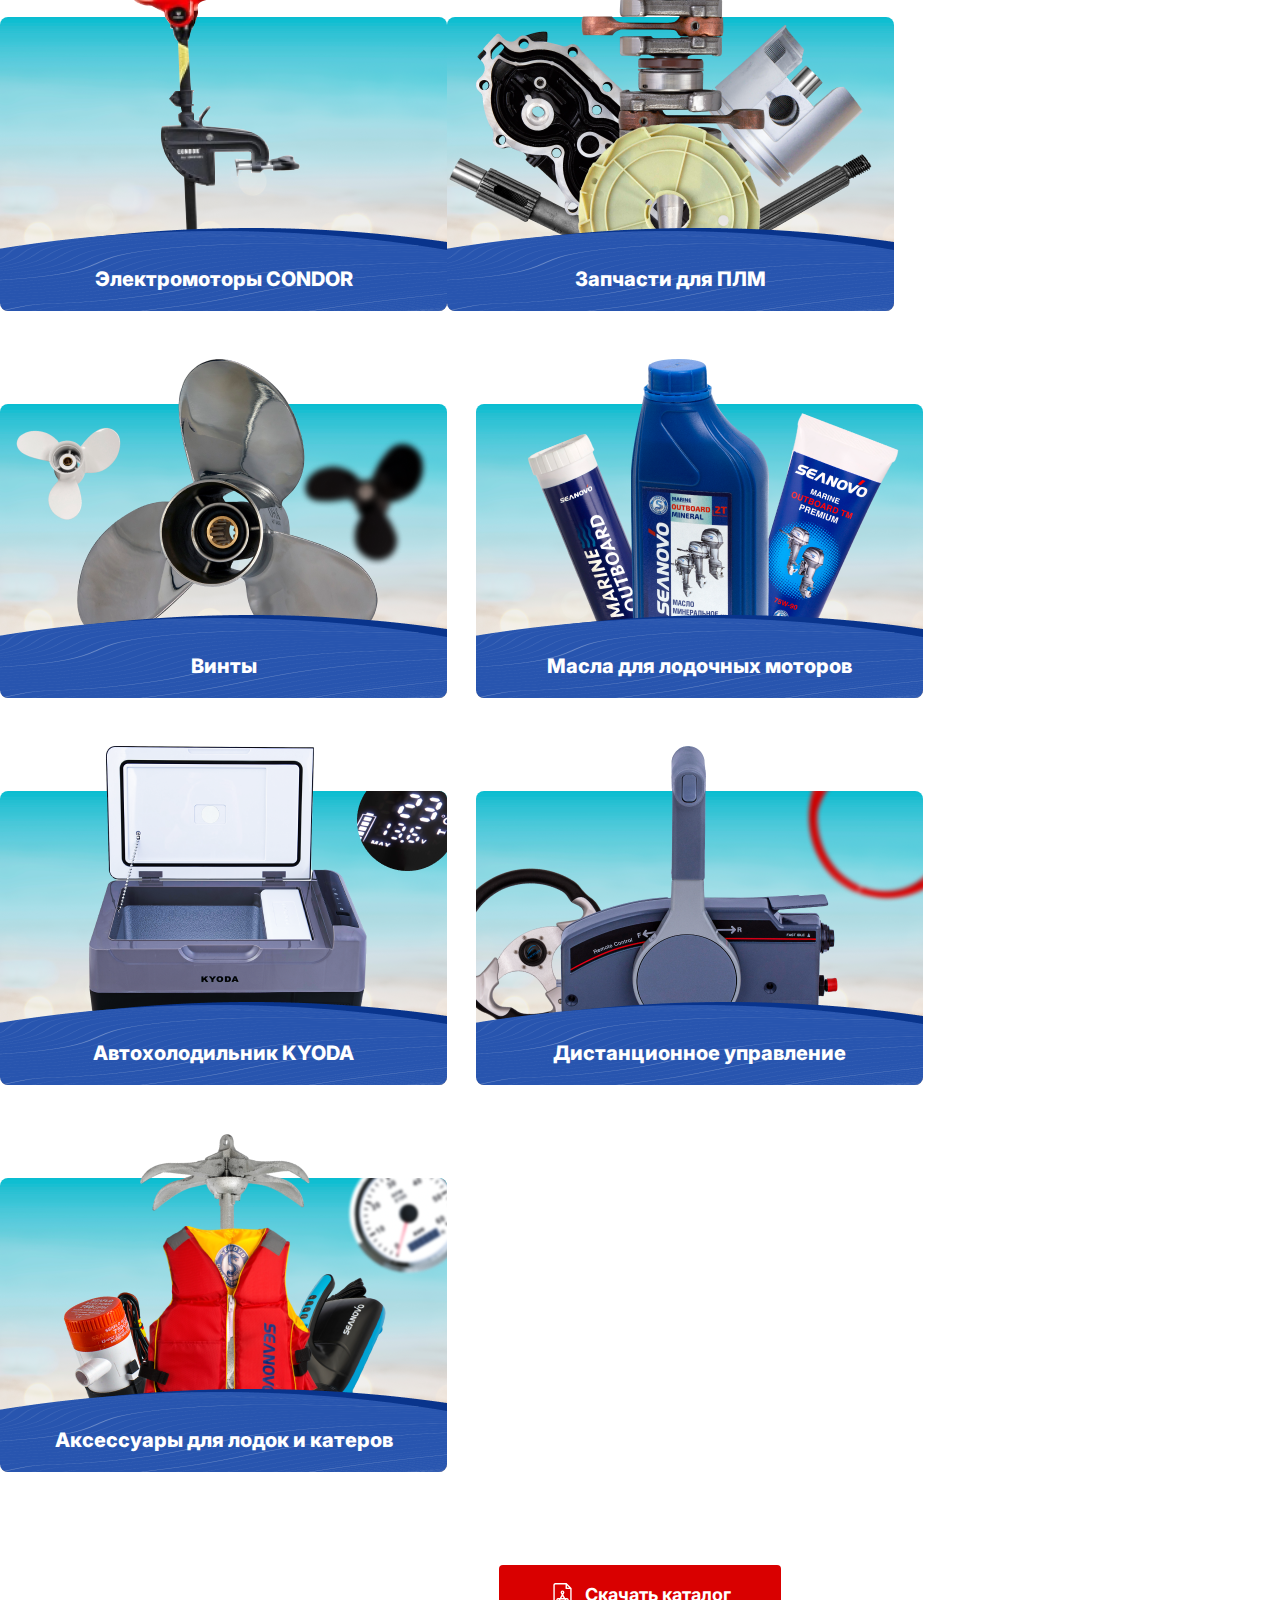
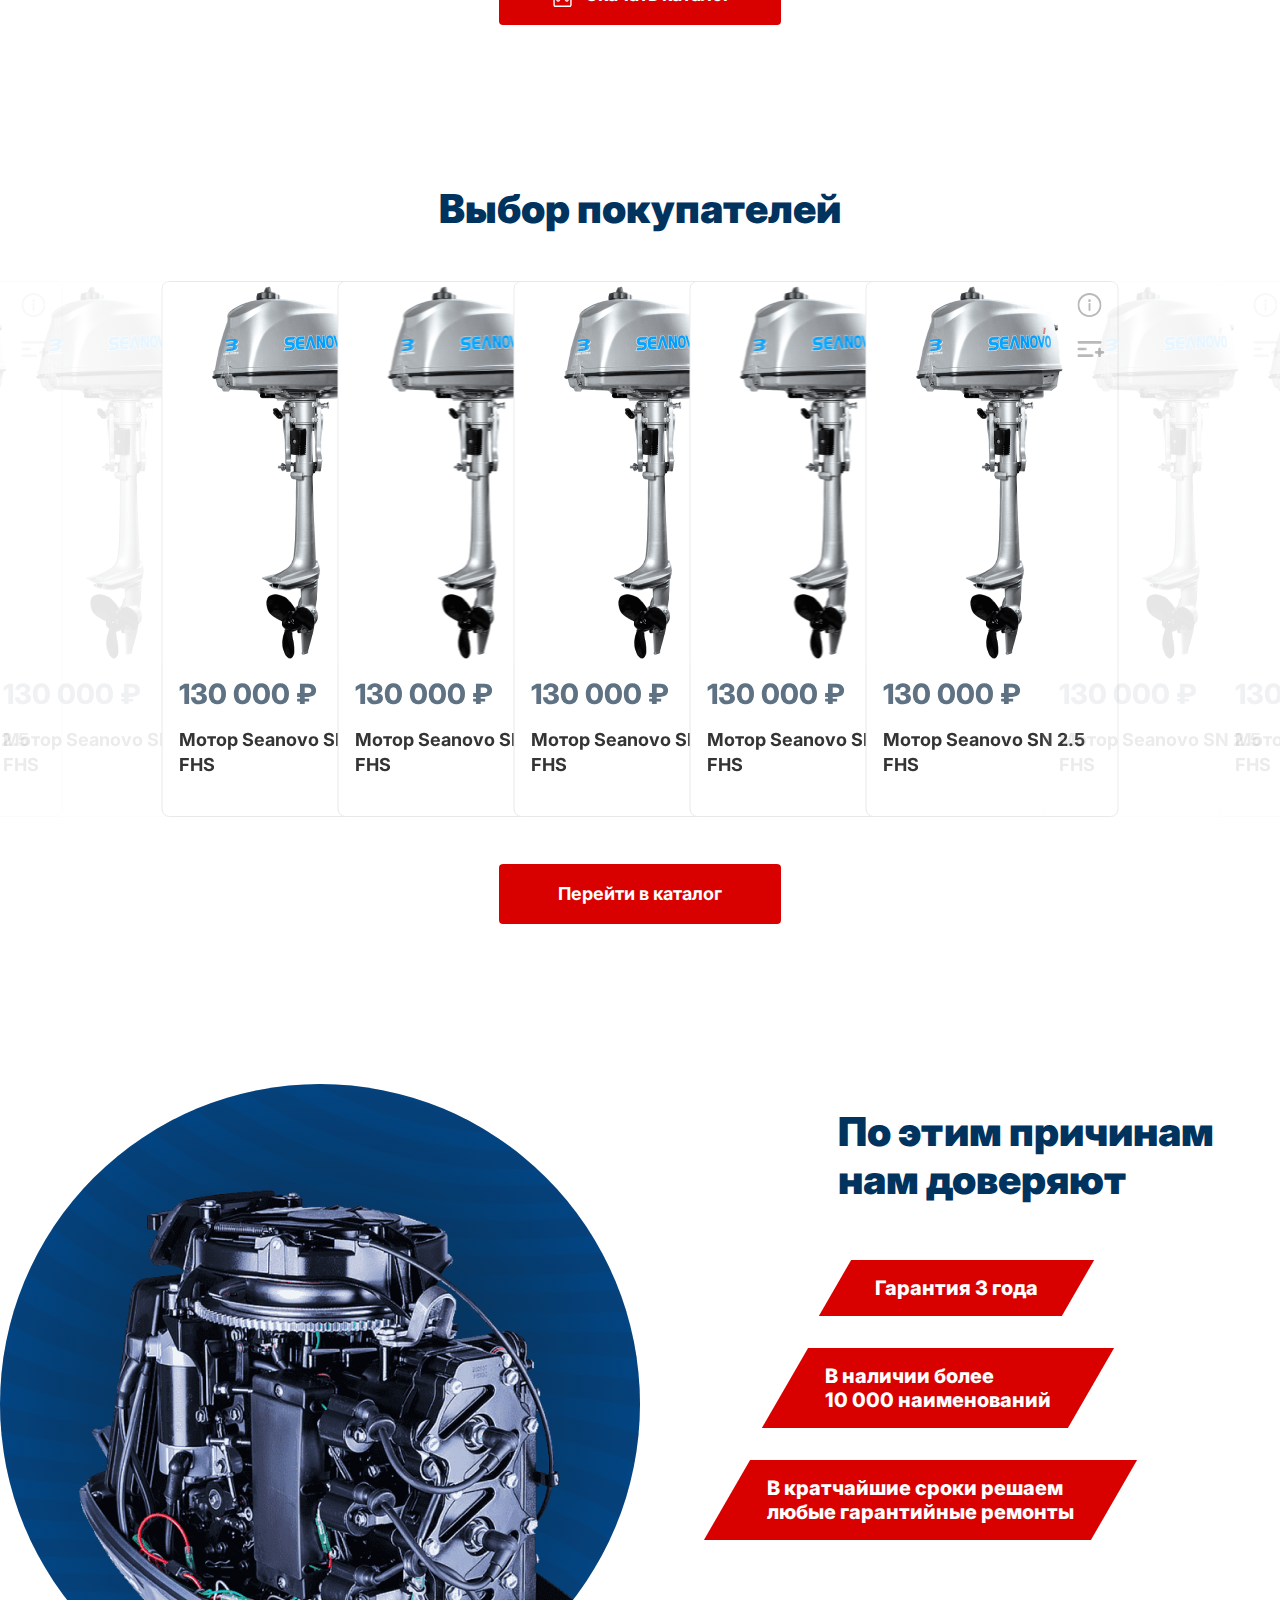
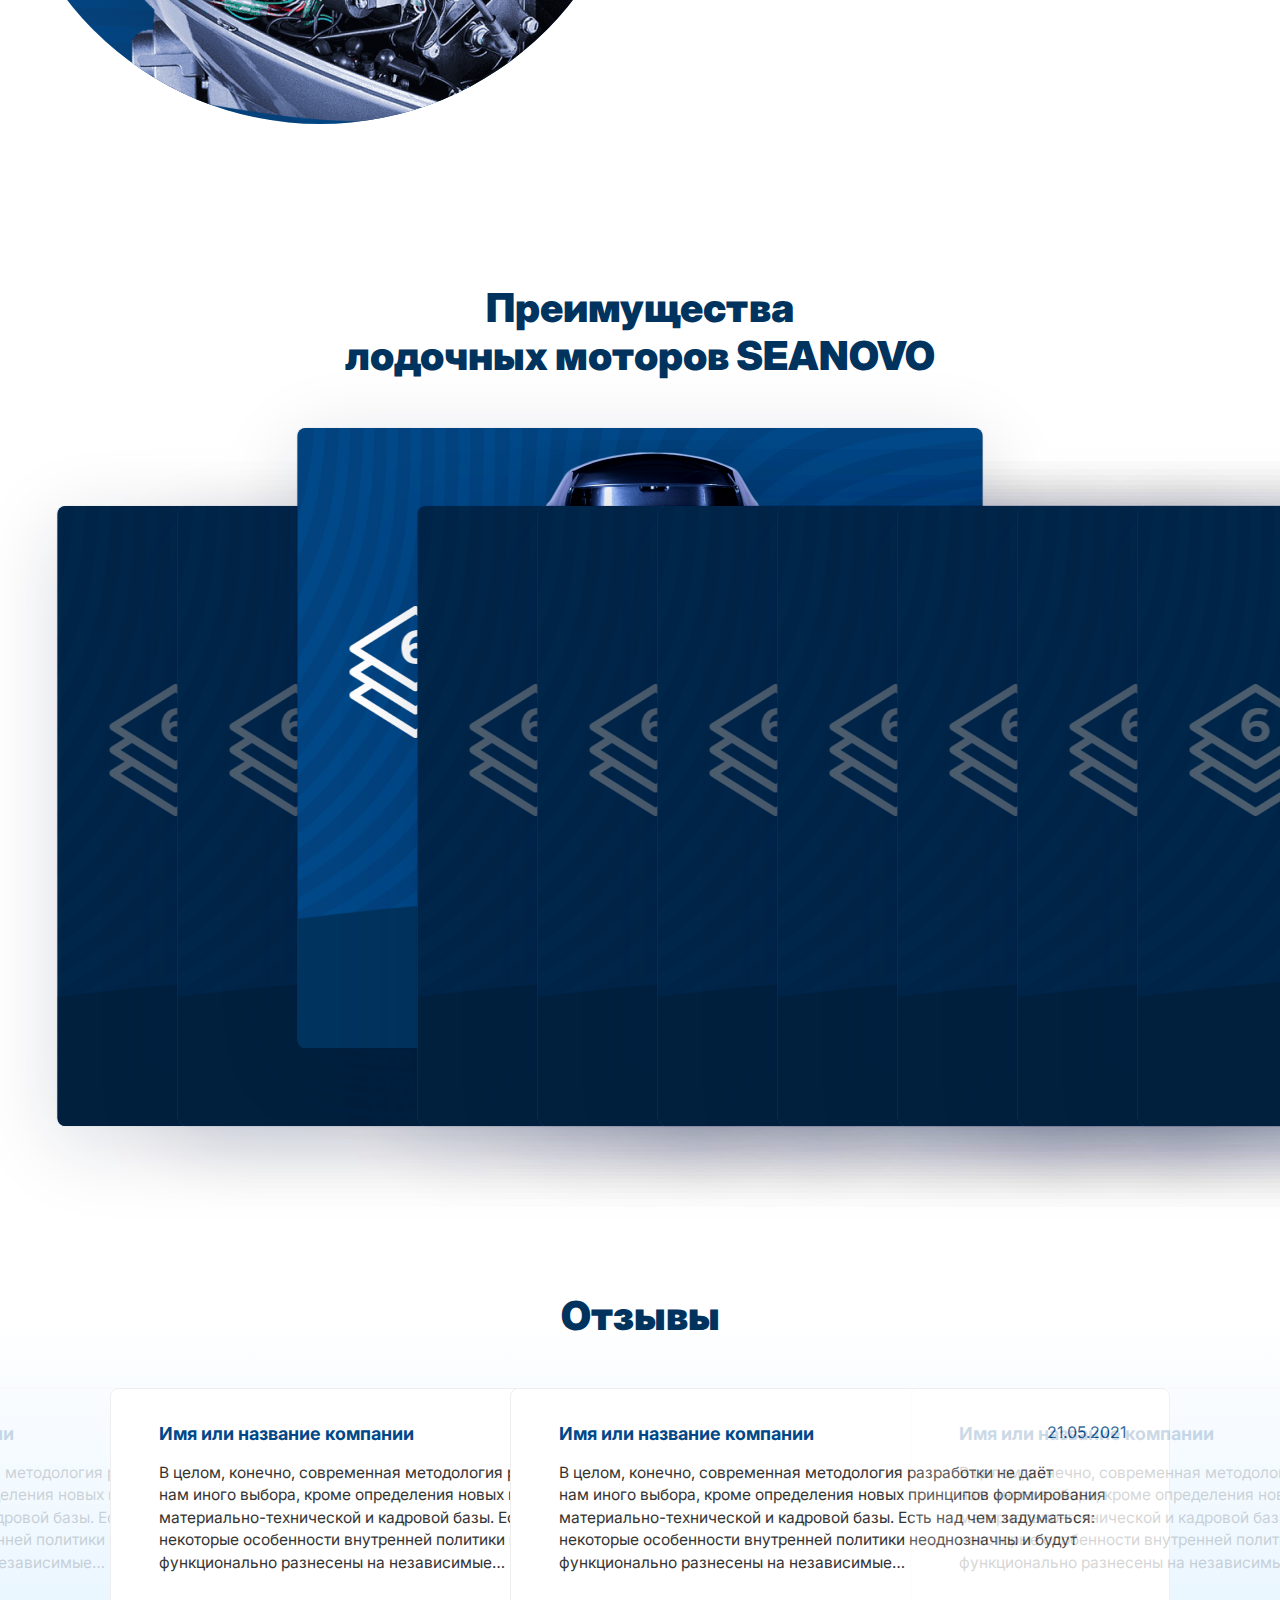
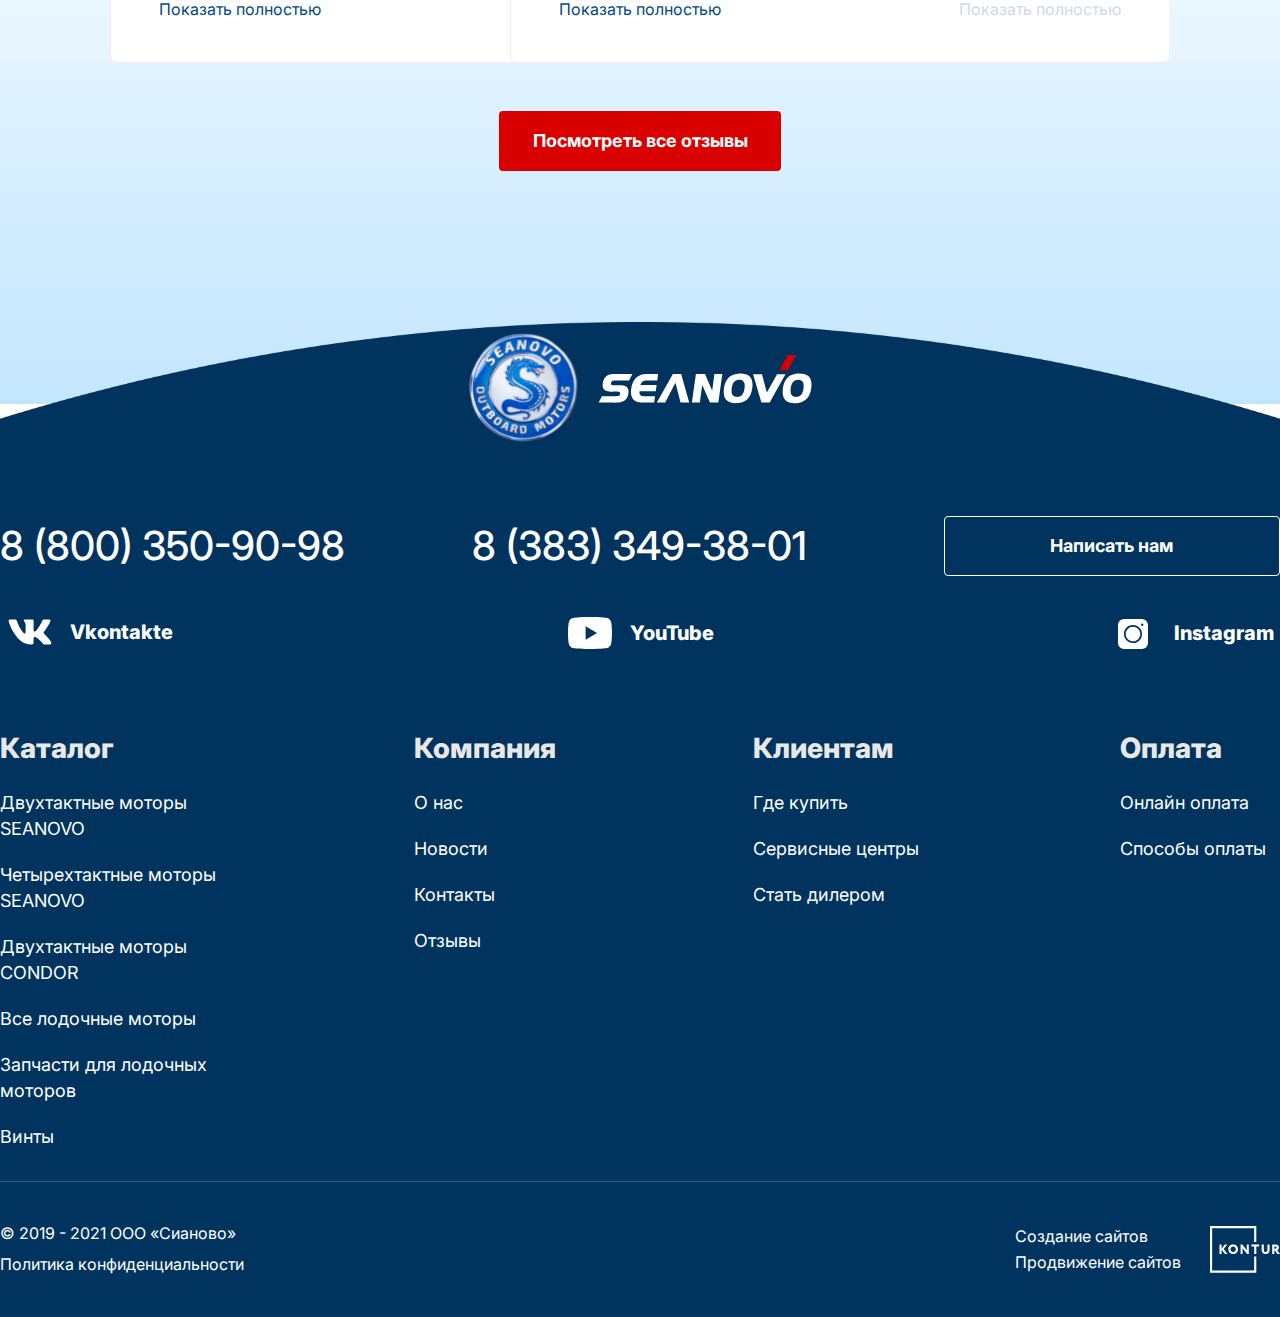
==== commit 38849210: "правки" ====
--- a/index.html
+++ b/index.html
@@ -1207,7 +1207,8 @@
             slidesToShow: 1,
             slidesToScroll: 1,
             fade: true,
-            arrows: true
+            arrows: true,
+            dots: true
         });
         $('.product_slider__slick').slick({
             slidesToScroll: 1,
--- a/css/style.css
+++ b/css/style.css
@@ -456,6 +456,40 @@
     transition: all 0.2s ease; }
   .banner__btn .btn:hover {
     background: #B60000; }
+
+.banner__slider .slick-dots {
+  bottom: 51px; }
+  .banner__slider .slick-dots li {
+    background: #D90000;
+    border: 2px solid #D90000;
+    border-radius: 50%;
+    width: 40px;
+    height: 40px;
+    padding: 0;
+    margin: 0 11px;
+    opacity: 0.5; }
+    .banner__slider .slick-dots li button {
+      display: none; }
+  .banner__slider .slick-dots li.slick-active {
+    opacity: 1; }
+  .banner__slider .slick-dots li:nth-child(1) {
+    background: #D90000 url(../img/banner.png) no-repeat center;
+    background-size: 300%; }
+  .banner__slider .slick-dots li:nth-child(2) {
+    background: #D90000 url(../img/banner2.png) no-repeat center;
+    background-size: 300%; }
+  .banner__slider .slick-dots li:nth-child(3) {
+    background: #D90000 url(../img/banner3.png) no-repeat center;
+    background-size: 300%; }
+  .banner__slider .slick-dots li:nth-child(4) {
+    background: #D90000 url(../img/banner4.png) no-repeat center;
+    background-size: 300%; }
+  .banner__slider .slick-dots li:nth-child(5) {
+    background: #D90000 url(../img/banner5.png) no-repeat center;
+    background-size: 300%; }
+  .banner__slider .slick-dots li:nth-child(6) {
+    background: #D90000 url(../img/banner6.png) no-repeat center;
+    background-size: 300%; }
 
 .banner__slider .slick-arrow::before {
   display: none; }
@@ -3369,7 +3403,7 @@
   .footer__box .items:nth-child(3) {
     width: 171px; }
   .footer__box .items:nth-child(4) {
-    width: 150px; }
+    width: 160px; }
 
 .footer__bottom {
   display: -webkit-box;
@@ -3447,6 +3481,8 @@
 .info__content {
   max-width: 707px;
   width: 100%; }
+  .info__content .block:nth-child(1) {
+    padding-top: 0; }
   .info__content .block {
     border-bottom: 1px solid #E8E8E8;
     padding-top: 40px;
@@ -3588,6 +3624,12 @@
   display: none; }
 
 @media screen and (max-width: 1024px) {
+  .banner__slider .slick-dots {
+    bottom: 36px; }
+    .banner__slider .slick-dots li {
+      width: 24px;
+      height: 24px;
+      border: 1px solid #D90000; }
   .container {
     padding: 0 22px; }
   .header__menu {
@@ -4274,10 +4316,44 @@
 .header_burgir, .header_mobile_menu {
   display: none; }
 
-.categories__page_nav {
+.categories__page_nav, .map__page_filter_btn, .filter_top {
   display: none; }
 
 @media screen and (max-width: 767px) {
+  .categories__page__filter .catalog__aside .top {
+    width: 100%; }
+  .map__page_filter_btn {
+    width: 98%;
+    height: 48px;
+    display: -webkit-box;
+    display: -ms-flexbox;
+    display: flex;
+    -webkit-box-align: center;
+    -ms-flex-align: center;
+    align-items: center;
+    -webkit-box-pack: center;
+    -ms-flex-pack: center;
+    justify-content: center;
+    position: absolute;
+    background: #FFFFFF;
+    border: 1px solid #D90000;
+    border-radius: 4px;
+    position: fixed;
+    bottom: 2px;
+    left: 50%;
+    -webkit-transform: translateX(-50%);
+    -ms-transform: translateX(-50%);
+    transform: translateX(-50%);
+    right: 2px;
+    z-index: 99;
+    font-weight: 800;
+    font-size: 16px;
+    line-height: 130%;
+    color: #D90000; }
+    .map__page_filter_btn svg {
+      margin-right: 10px; }
+  .map__page_filter_btn:hover {
+    background-color: red; }
   section {
     display: none; }
   .container {
@@ -4749,7 +4825,14 @@
   .product__page__content .price, .product__page__content .in_stock {
     padding: 0 15px; }
   .product__page__content .btn {
-    margin-top: 32px; }
+    margin-top: 32px;
+    height: 48px; }
+    .product__page__content .btn .btn_cart.fixed {
+      position: fixed;
+      bottom: 0;
+      left: 0;
+      z-index: 99;
+      width: 100%; }
   .product__page__content .btn .btn_comparisons {
     position: absolute;
     top: 70px;
@@ -4833,7 +4916,8 @@
     margin-bottom: 8px; }
   .about_us__number .block h6 {
     font-size: 18px;
-    line-height: 145%; }
+    line-height: 145%;
+    text-align: center; }
   .about_us__number {
     margin-bottom: 80px; }
   .about_us__page .h2 {
@@ -4892,11 +4976,12 @@
     line-height: 145%;
     text-align: start; }
   .about_us__page .h2 {
-    text-align: center;
     font-size: 24px;
     line-height: 29px;
     margin-bottom: 32px;
     padding: 0 18px; }
+  .about_us__humans .h2 {
+    text-align: center; }
   .about_us__humans .block {
     width: 100%;
     margin-bottom: 24px; }
@@ -4954,9 +5039,9 @@
       padding: 0; }
   .become__page__banner {
     width: 150%;
-    -webkit-transform: translateX(-20%);
-    -ms-transform: translateX(-20%);
-    transform: translateX(-20%);
+    -webkit-transform: translateX(-17%);
+    -ms-transform: translateX(-17%);
+    transform: translateX(-17%);
     margin-bottom: 24px;
     margin-top: 24px; }
   .become__page .h2 {
@@ -5099,7 +5184,98 @@
       padding: 16px 0 8px; }
   .map__page__filter {
     position: fixed;
-    bottom: -100%; }
+    bottom: -400px;
+    left: 0;
+    z-index: 99;
+    width: 100%;
+    height: 339px;
+    background: #FFFFFF;
+    border-radius: 0px 0px 0px 8px;
+    overflow-y: auto;
+    -webkit-transition: all 0.3s ease;
+    -o-transition: all 0.3s ease;
+    transition: all 0.3s ease; }
+    .map__page__filter .filter_top {
+      width: 100%;
+      min-height: 71px;
+      height: 71px;
+      border-bottom: 1px solid #EEEEEE;
+      padding: 0 16px;
+      display: -webkit-box;
+      display: -ms-flexbox;
+      display: flex;
+      -webkit-box-align: center;
+      -ms-flex-align: center;
+      align-items: center;
+      position: fixed;
+      left: 0;
+      z-index: 1;
+      background-color: #fff; }
+      .map__page__filter .filter_top h5 {
+        display: -webkit-inline-box;
+        display: -ms-inline-flexbox;
+        display: inline-flex;
+        font-weight: 800;
+        font-size: 16px;
+        line-height: 130%;
+        color: #5F7283;
+        position: absolute;
+        top: 50%;
+        left: 50%;
+        -webkit-transform: translate(-50%, -50%);
+        -ms-transform: translate(-50%, -50%);
+        transform: translate(-50%, -50%); }
+        .map__page__filter .filter_top h5 svg {
+          margin-right: 8px; }
+      .map__page__filter .filter_top .close {
+        background-color: transparent;
+        border: none; }
+    .map__page__filter .top, .map__page__filter .bottom {
+      width: 100%;
+      -webkit-box-orient: vertical;
+      -webkit-box-direction: normal;
+      -ms-flex-direction: column;
+      flex-direction: column;
+      -webkit-box-align: start;
+      -ms-flex-align: start;
+      align-items: flex-start;
+      height: auto;
+      position: relative;
+      top: auto;
+      left: auto;
+      right: auto;
+      bottom: auto;
+      -webkit-transform: translate(0);
+      -ms-transform: translate(0);
+      transform: translate(0);
+      border-radius: 0;
+      -webkit-box-shadow: none;
+      box-shadow: none; }
+    .map__page__filter .top {
+      margin-top: 71px;
+      padding: 0 17px;
+      padding-top: 32px;
+      padding-bottom: 35px;
+      border-bottom: 1px solid #EEEEEE; }
+      .map__page__filter .top .btn {
+        margin: 0;
+        margin-bottom: 16px; }
+      .map__page__filter .top .btn:last-child {
+        margin-bottom: 0; }
+    .map__page__filter .bottom {
+      padding: 0 17px;
+      padding-top: 32px;
+      padding-bottom: 48px; }
+      .map__page__filter .bottom .check {
+        margin: 0;
+        margin-bottom: 16px; }
+      .map__page__filter .bottom .check:last-child {
+        margin-bottom: 0; }
+  .map__page__filter.active {
+    bottom: 0; }
+  .map-filter.minus {
+    position: relative;
+    z-index: -1; }
   .map__page__box iframe {
     height: 400px; }
   .map__page__block {
@@ -5239,4 +5415,10 @@
     .product_slider2__slick .slick-dots li.slick-active::after, .reviews__slider .slick-dots li.slick-active::after {
       width: 16px;
       height: 16px;
-      opacity: 1; } }
+      opacity: 1; }
+  .banner__slider .slick-dots {
+    bottom: 11px; }
+    .banner__slider .slick-dots li {
+      width: 18px;
+      height: 18px;
+      margin: 0 5px; } }
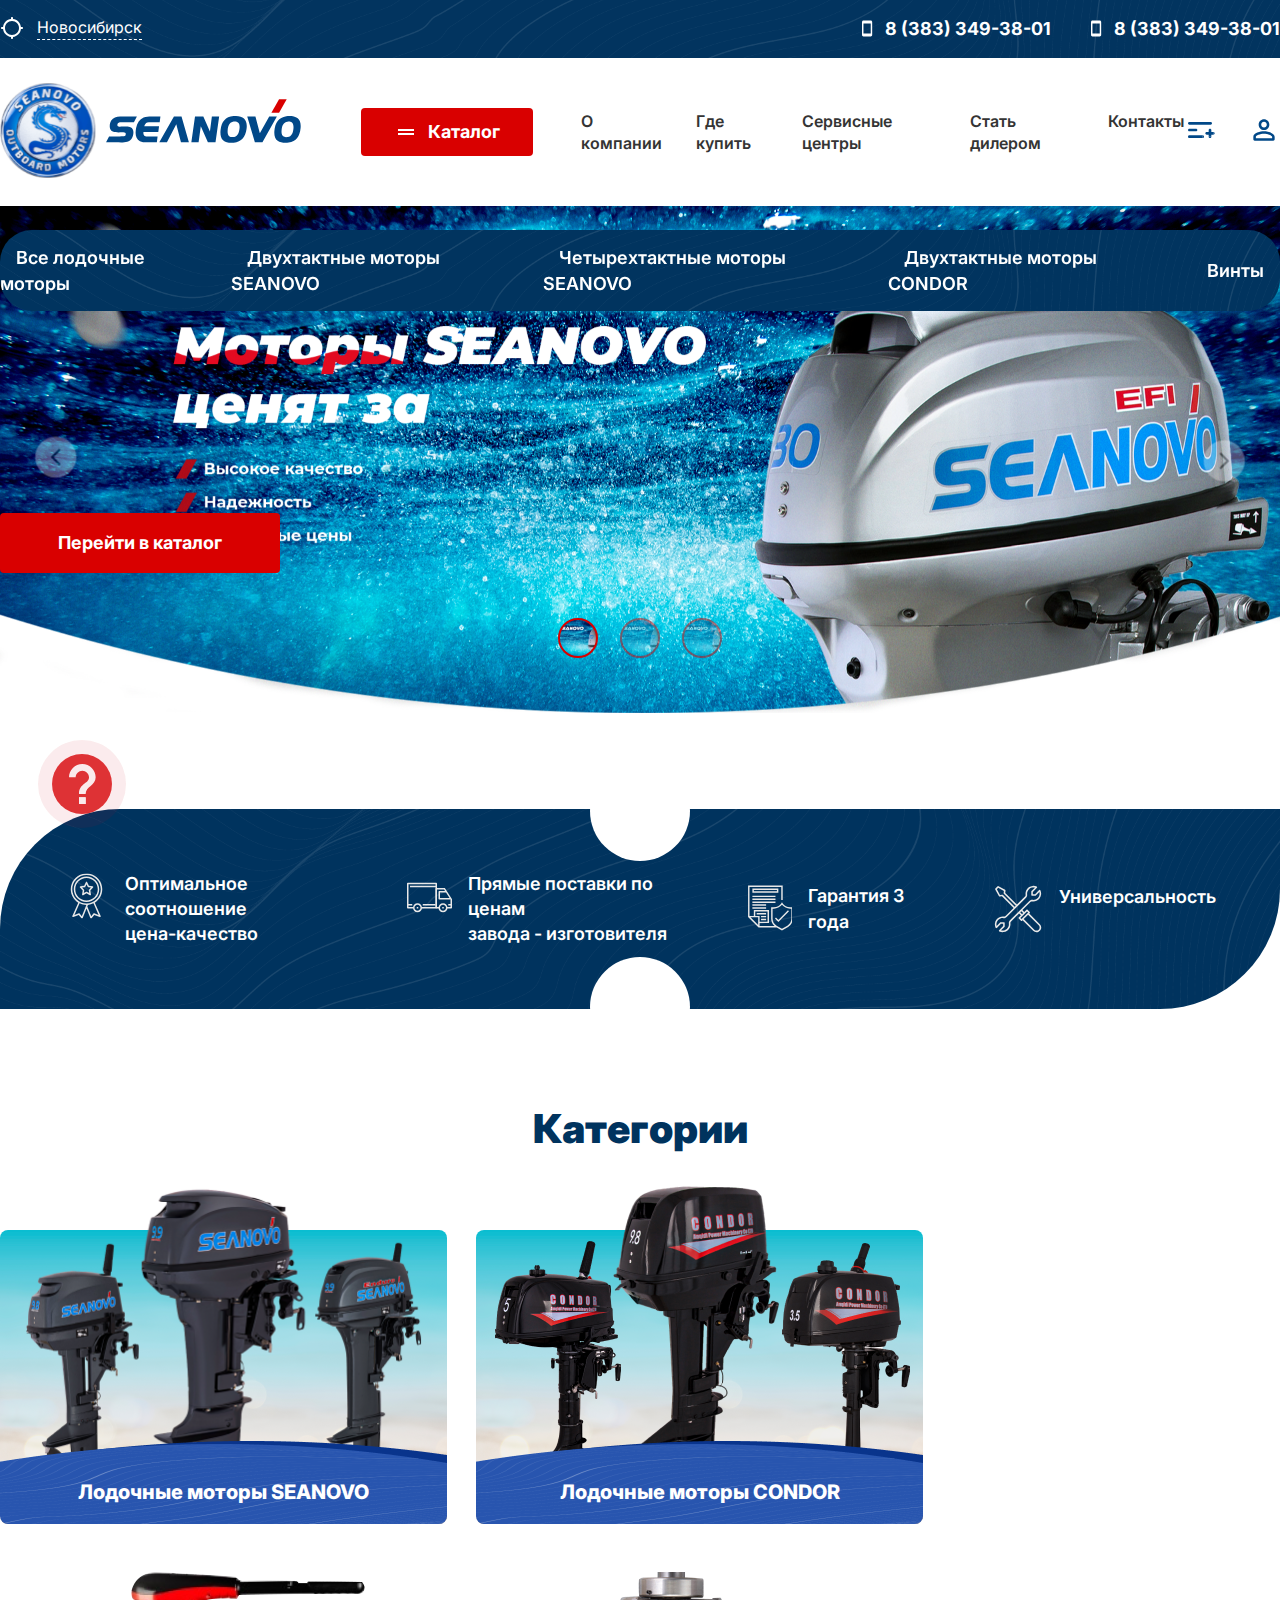
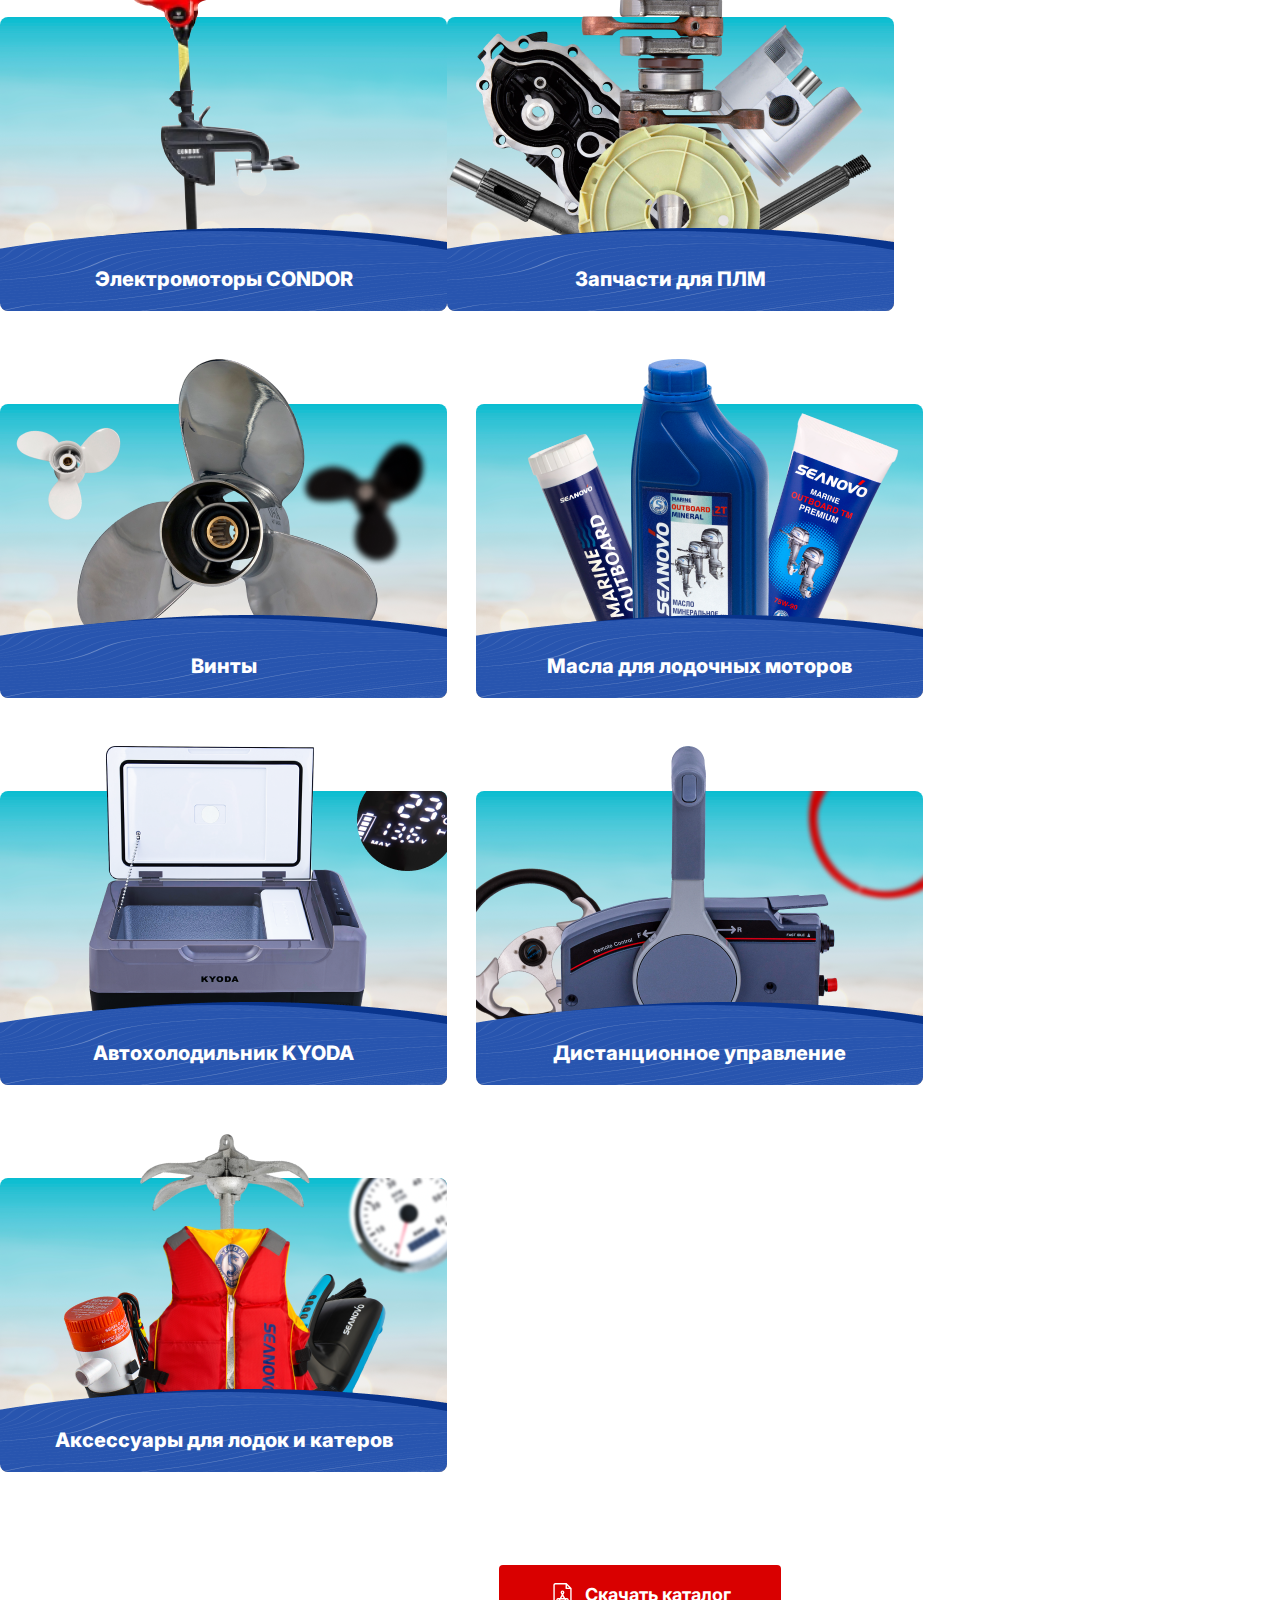
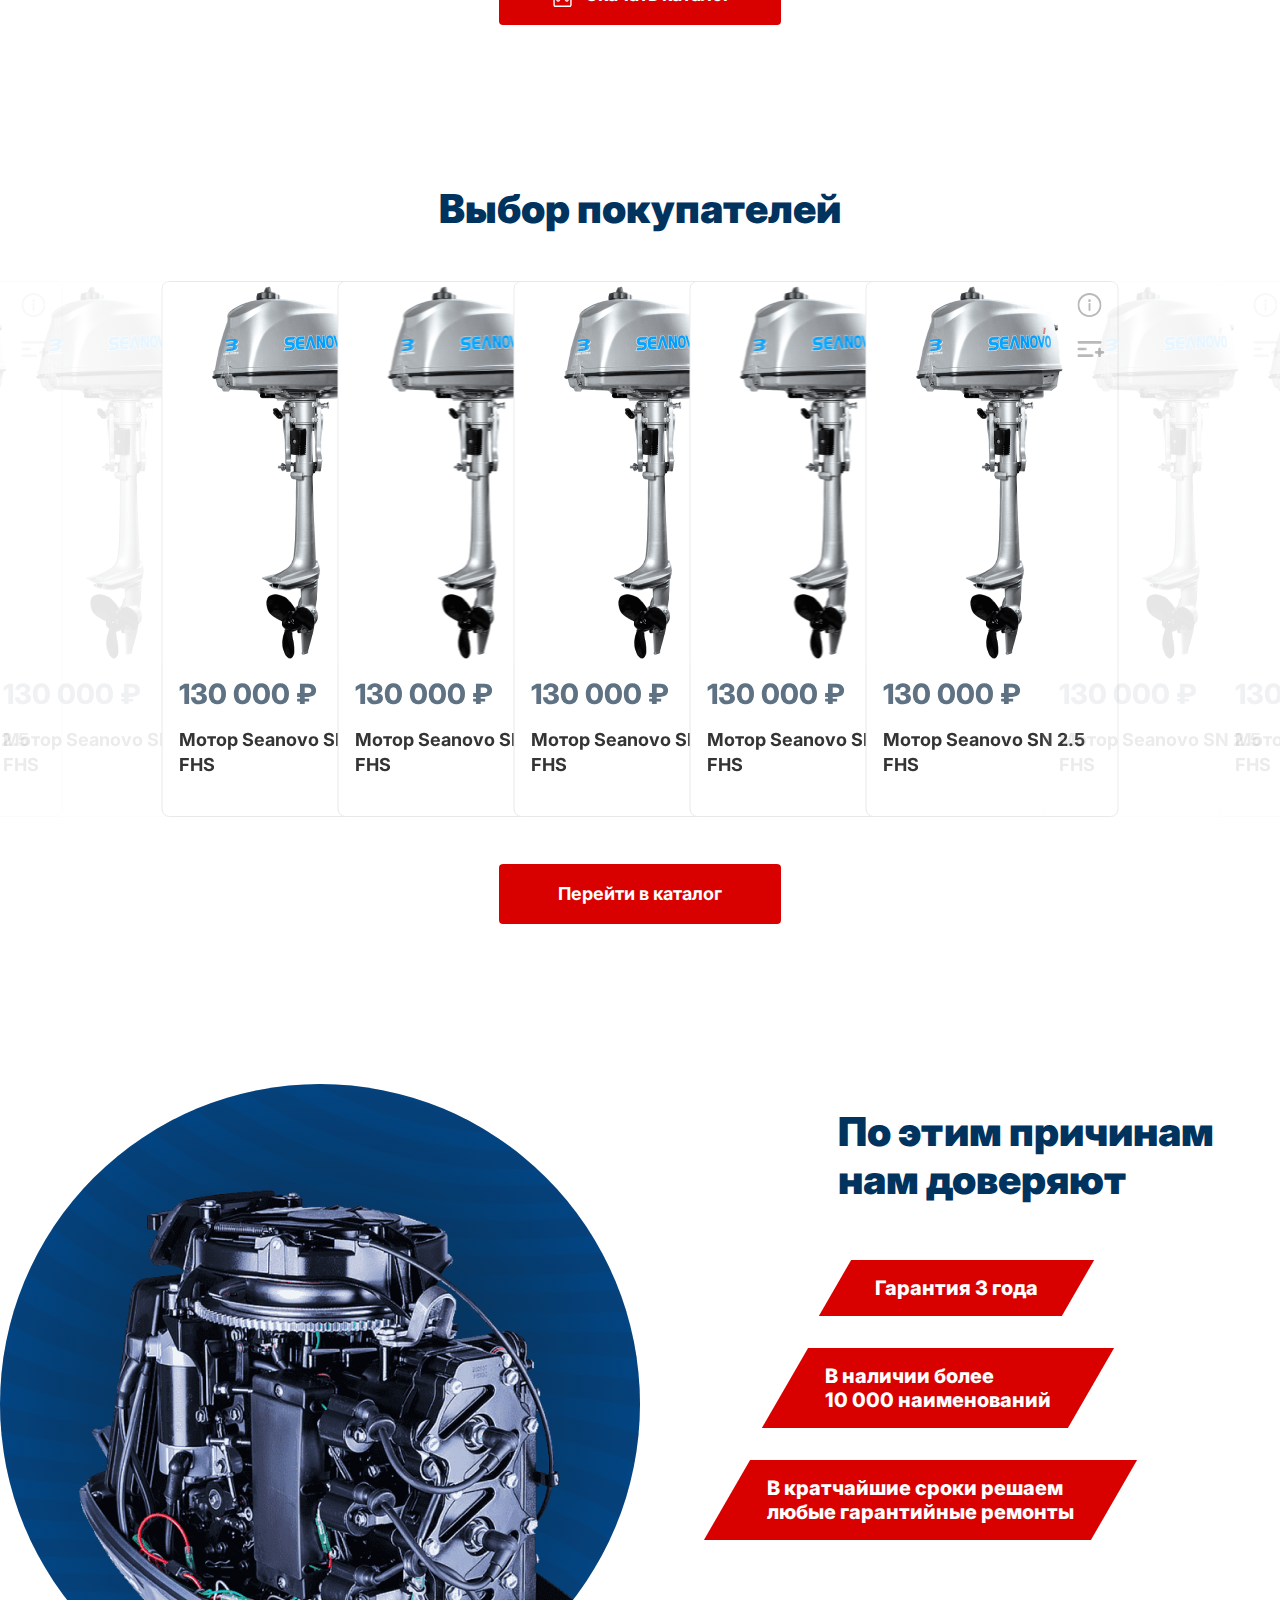
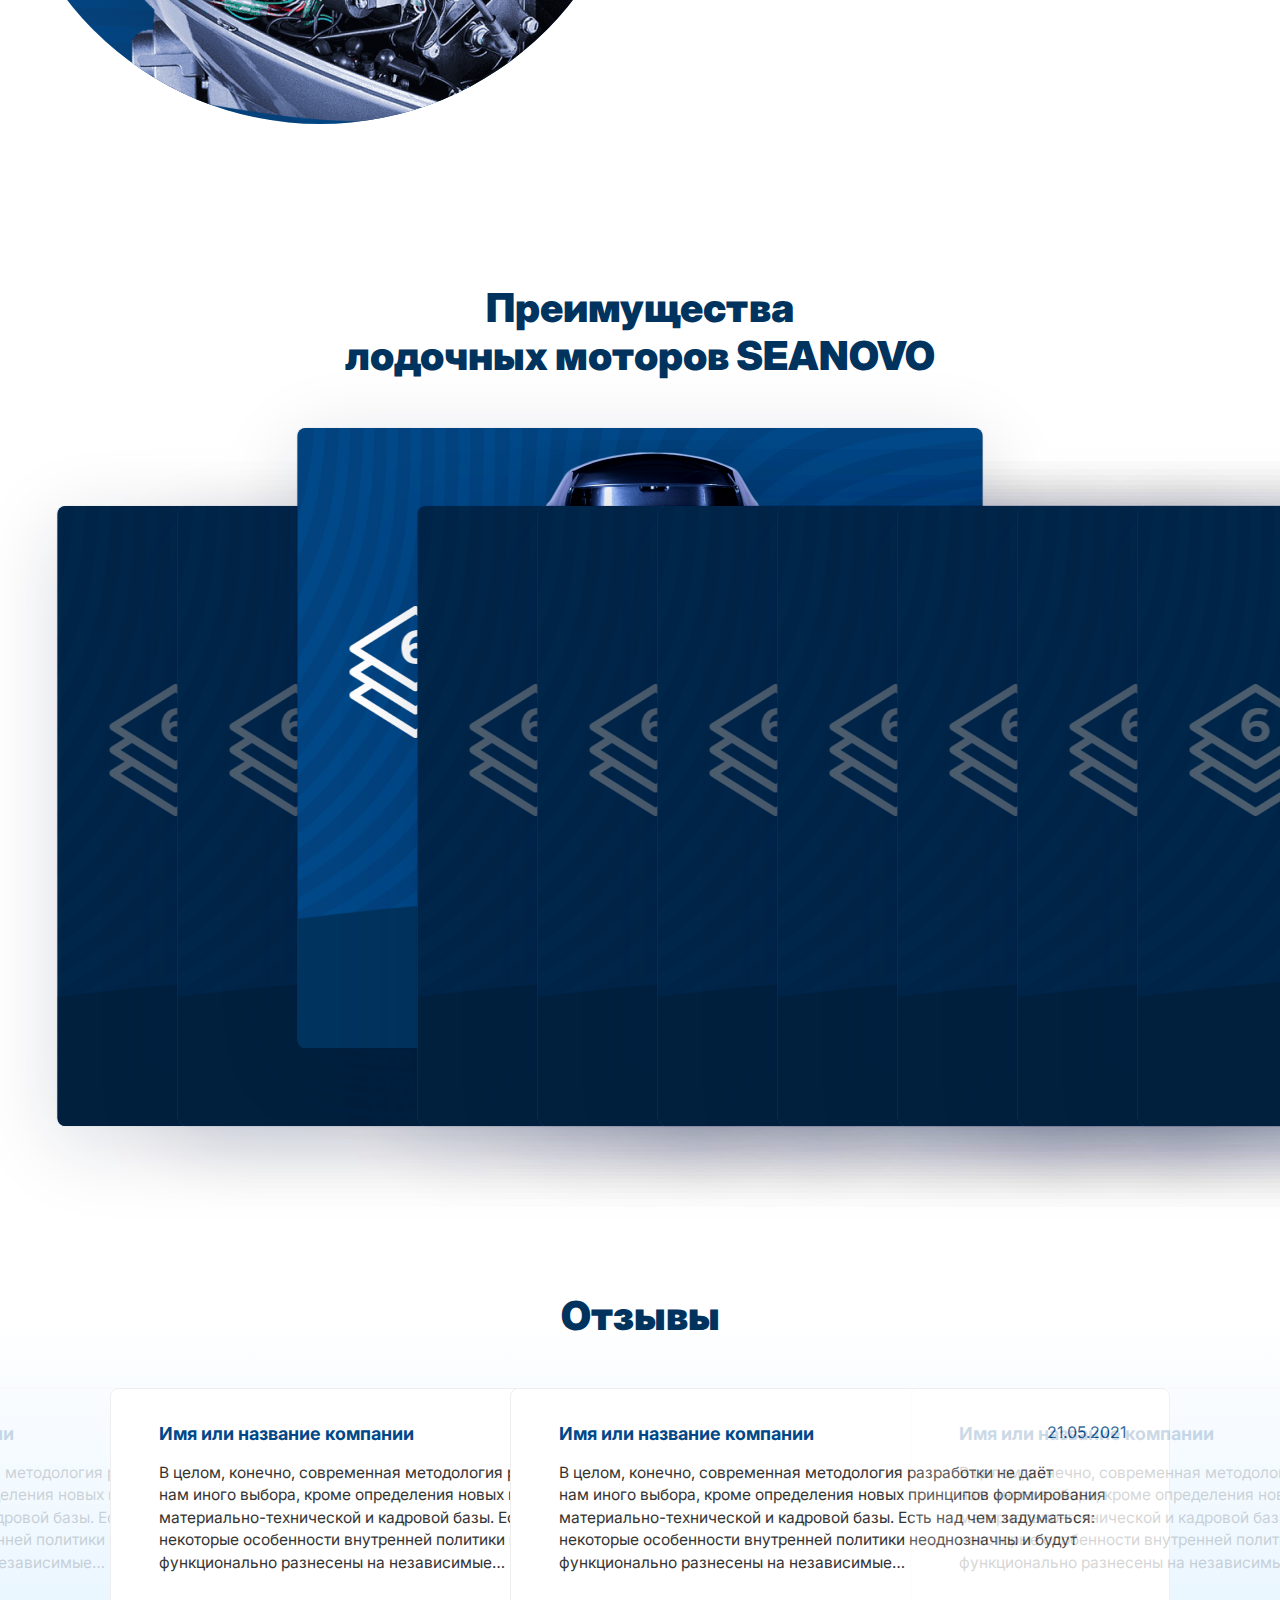
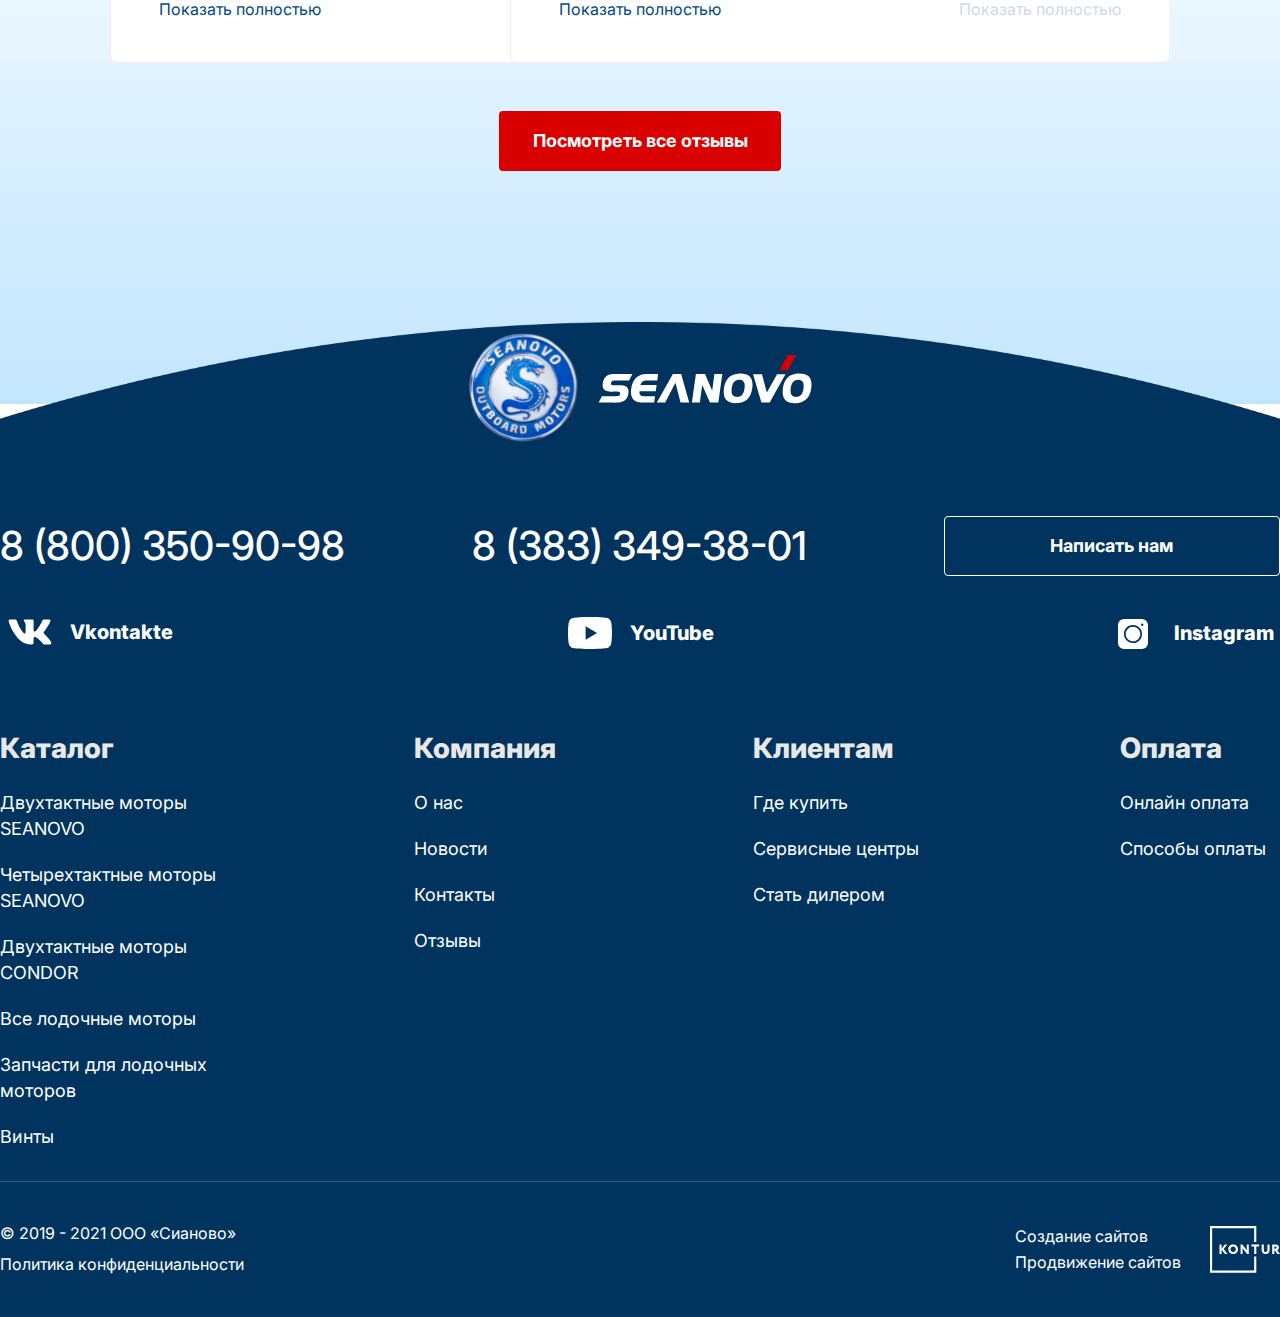
==== commit bfd87dea: "banner" ====
--- a/index.html
+++ b/index.html
@@ -353,20 +353,48 @@
             <div class="banner__btn">
                 <a href="#" class="btn">Перейти в каталог</a>
             </div>
-            <div class="banner__slider">
-                <div class="banner__block">
-                    <img src="img/banner.png" alt="">
-                </div>
-                <div class="banner__block">
-                    <img src="img/banner.png" alt="">
-                </div>
-                <div class="banner__block">
-                    <img src="img/banner.png" alt="">
-                </div>
-                <div class="banner__block">
-                    <img src="img/banner.png" alt="">
-                </div>
-            </div>
+            <div class="banner_desktop">
+                <div class="banner__slider">
+                    <div class="banner__block">
+                        <img src="img/banner.png" alt="">
+                    </div>
+                    <div class="banner__block">
+                        <img src="img/banner.png" alt="">
+                    </div>
+                    <div class="banner__block">
+                        <img src="img/banner.png" alt="">
+                    </div>
+                </div>
+            </div>
+            
+            <div class="banner_tab">
+                <div class="banner__slider">
+                    <div class="banner__block">
+                        <img src="img/banner-tab.png" alt="">
+                    </div>
+                    <div class="banner__block">
+                        <img src="img/banner-tab.png" alt="">
+                    </div>
+                    <div class="banner__block">
+                        <img src="img/banner-tab.png" alt="">
+                    </div>
+                </div>
+            </div>
+            
+            <div class="banner_mobile">
+                <div class="banner__slider">
+                    <div class="banner__block">
+                        <img src="img/banner-mobile.png" alt="">
+                    </div>
+                    <div class="banner__block">
+                        <img src="img/banner-mobile.png" alt="">
+                    </div>
+                    <div class="banner__block">
+                        <img src="img/banner-mobile.png" alt="">
+                    </div>
+                </div>
+            </div>
+            
         </section>
         <section class="advantages">
             <div class="advantages__container">
--- a/css/style.css
+++ b/css/style.css
@@ -528,6 +528,12 @@
 
 .banner__slider .slick-arrow:hover {
   background-color: #fff; }
+
+.banner_tab {
+  display: none; }
+
+.banner_mobile {
+  display: none; }
 
 .banner__block img {
   width: 100%; }
@@ -3624,6 +3630,14 @@
   display: none; }
 
 @media screen and (max-width: 1024px) {
+  .banner_desktop {
+    display: none; }
+  .banner_tab {
+    display: block; }
+  .banner__btn {
+    bottom: 100px; }
+  .map__page__block .block {
+    padding-left: 24px; }
   .banner__slider .slick-dots {
     bottom: 36px; }
     .banner__slider .slick-dots li {
@@ -4320,6 +4334,13 @@
   display: none; }
 
 @media screen and (max-width: 767px) {
+  .banner_tab {
+    display: none; }
+  .banner_mobile {
+    display: block; }
+  .banner__block img {
+    width: 100%;
+    height: auto; }
   .categories__page__filter .catalog__aside .top {
     width: 100%; }
   .map__page_filter_btn {
@@ -4542,13 +4563,13 @@
     display: block;
     margin-bottom: 56px; }
   .banner__block {
-    height: 227px; }
+    height: 260px; }
   .header__top {
     height: 48px;
     padding-top: 12px; }
   .banner__btn {
-    bottom: 50px;
-    padding-left: 15px; }
+    bottom: 60px;
+    padding-left: 12px; }
     .banner__btn .btn {
       width: 120px;
       height: 28px;
@@ -5422,3 +5443,7 @@
       width: 18px;
       height: 18px;
       margin: 0 5px; } }
+
+@media screen and (max-width: 330px) {
+  .banner__block {
+    height: 240px; } }
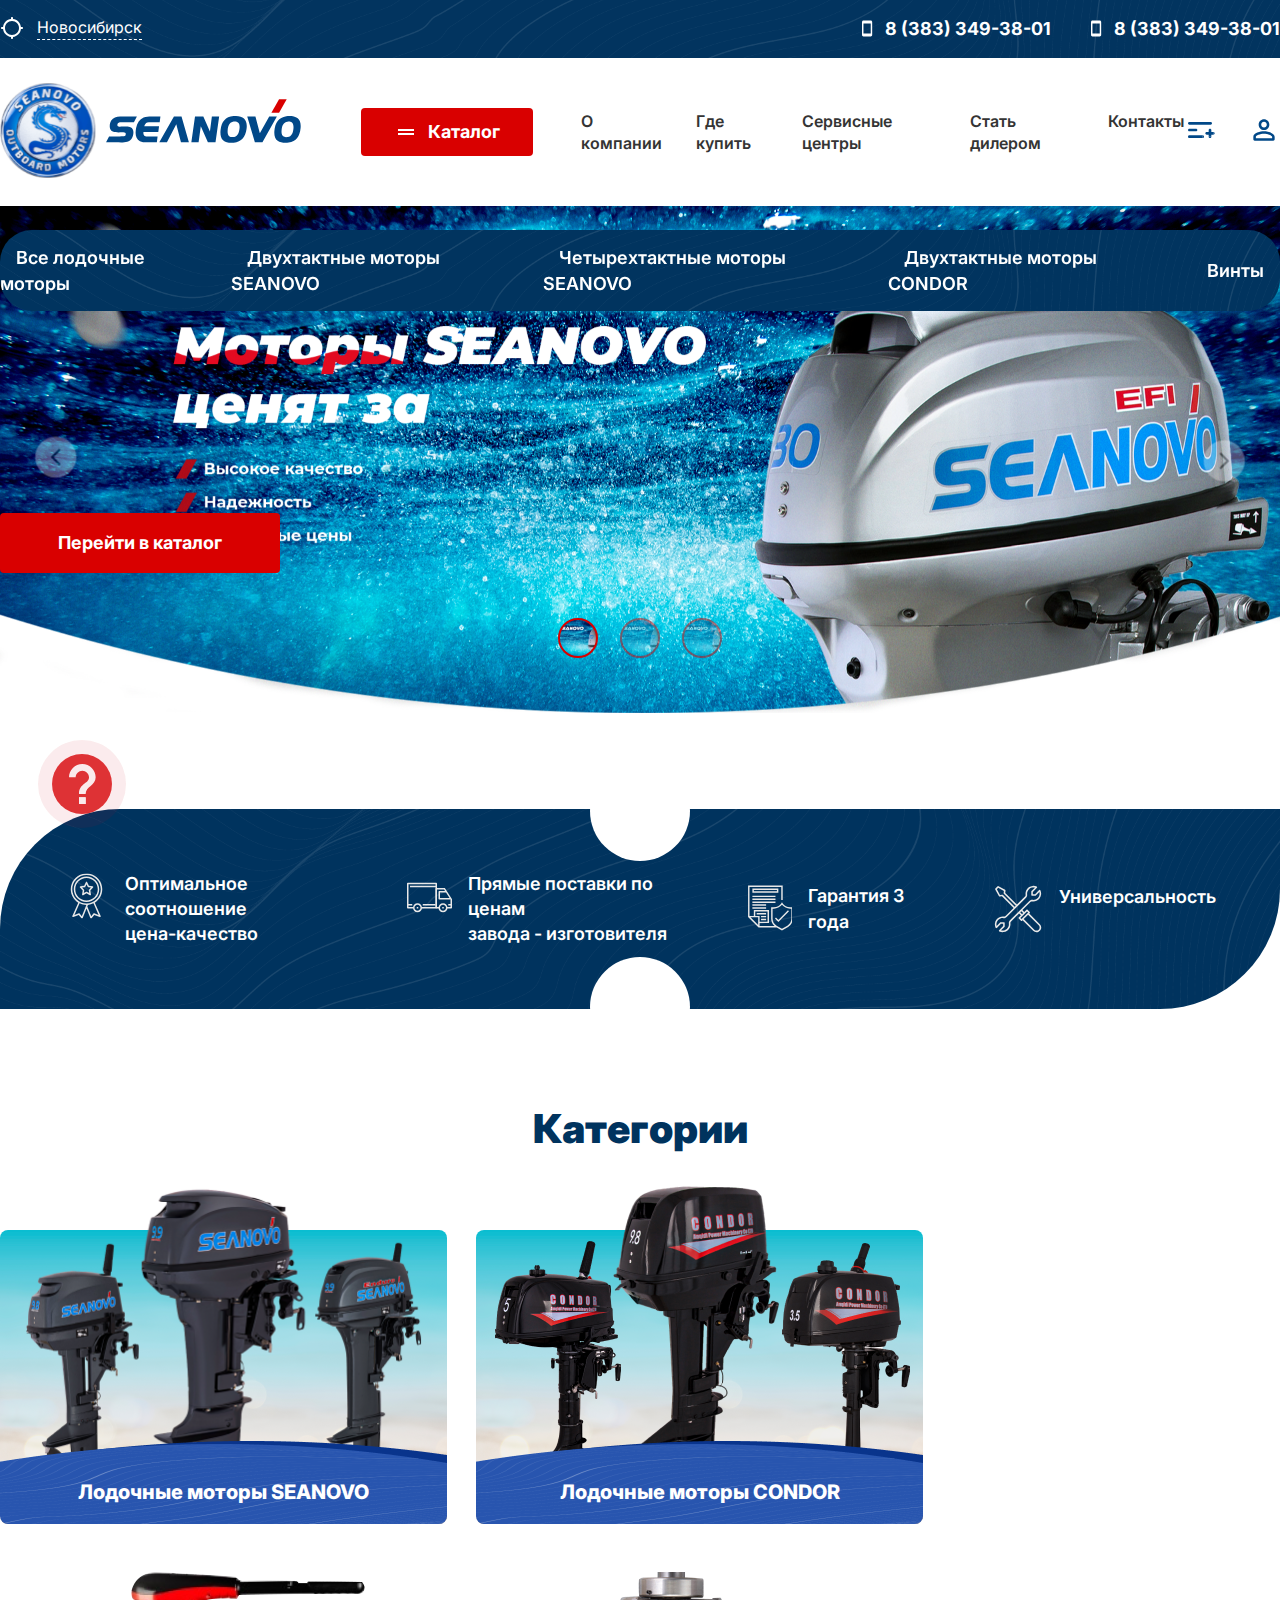
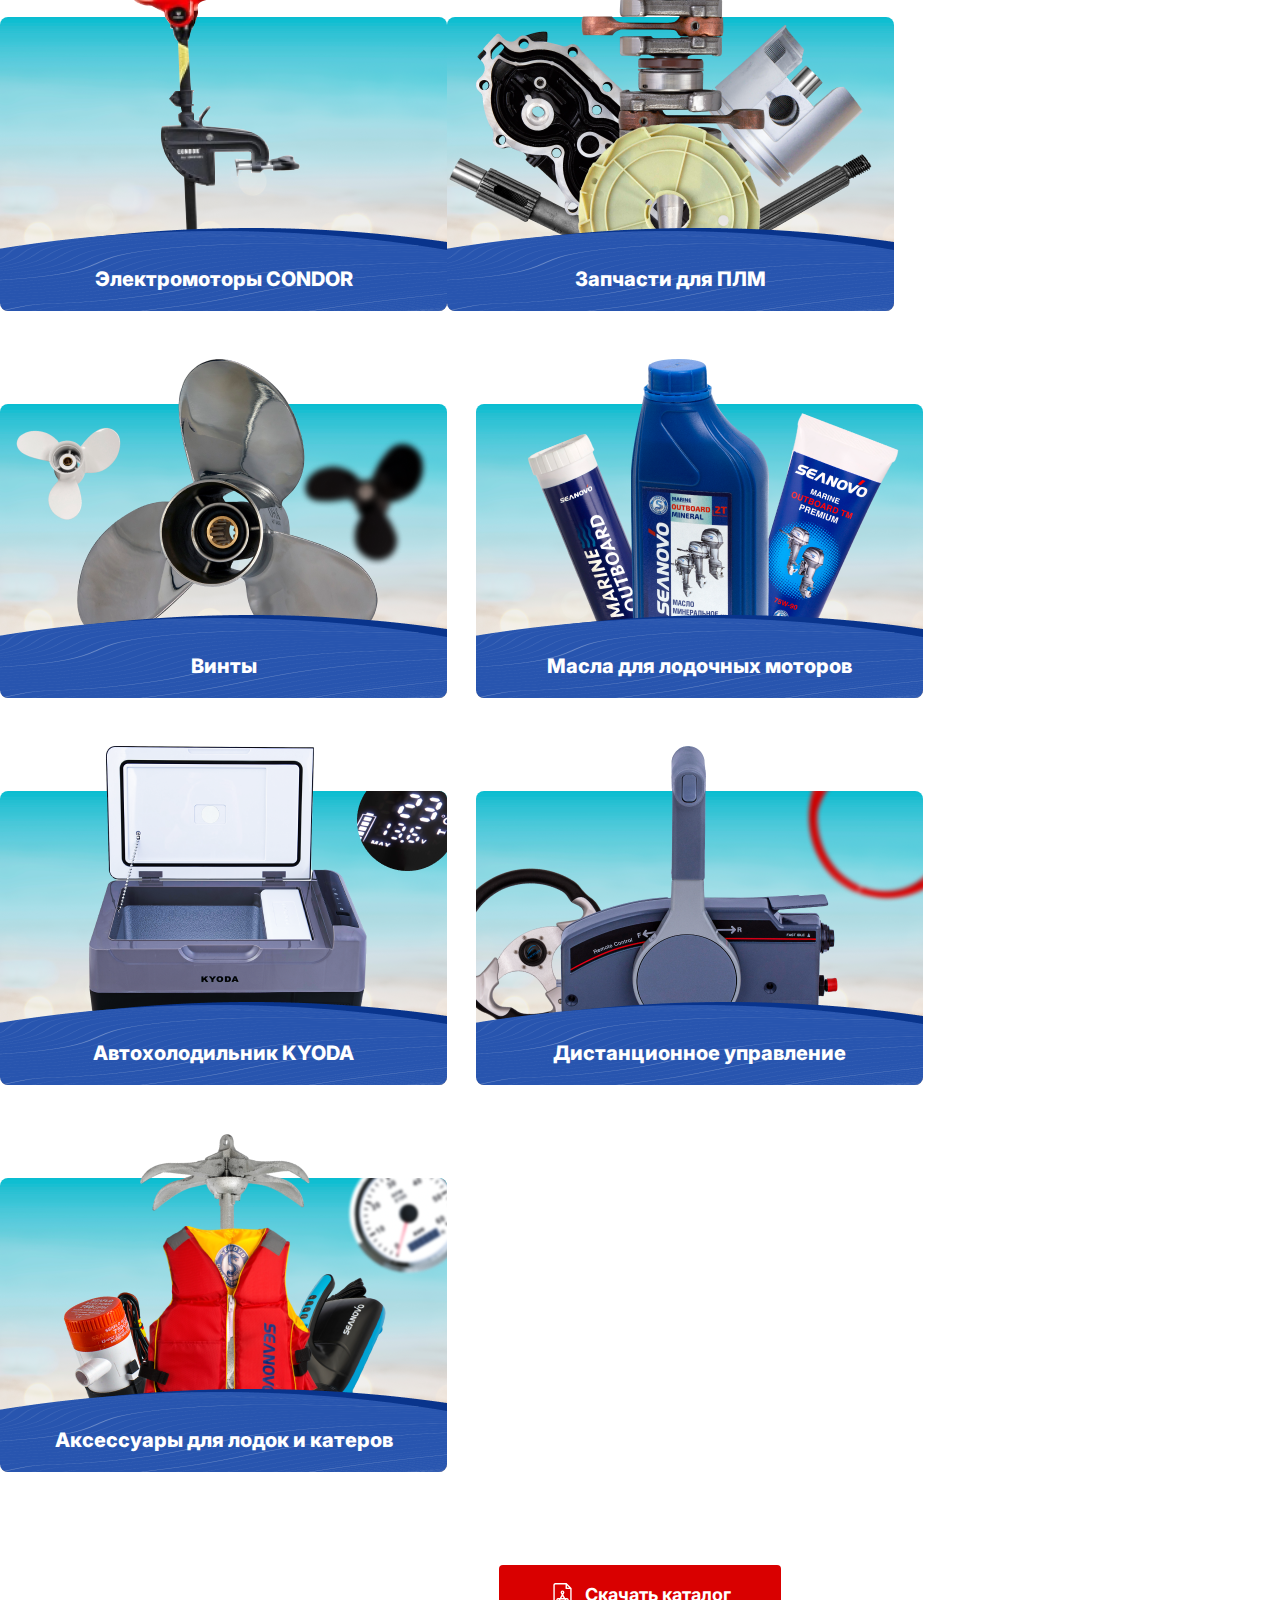
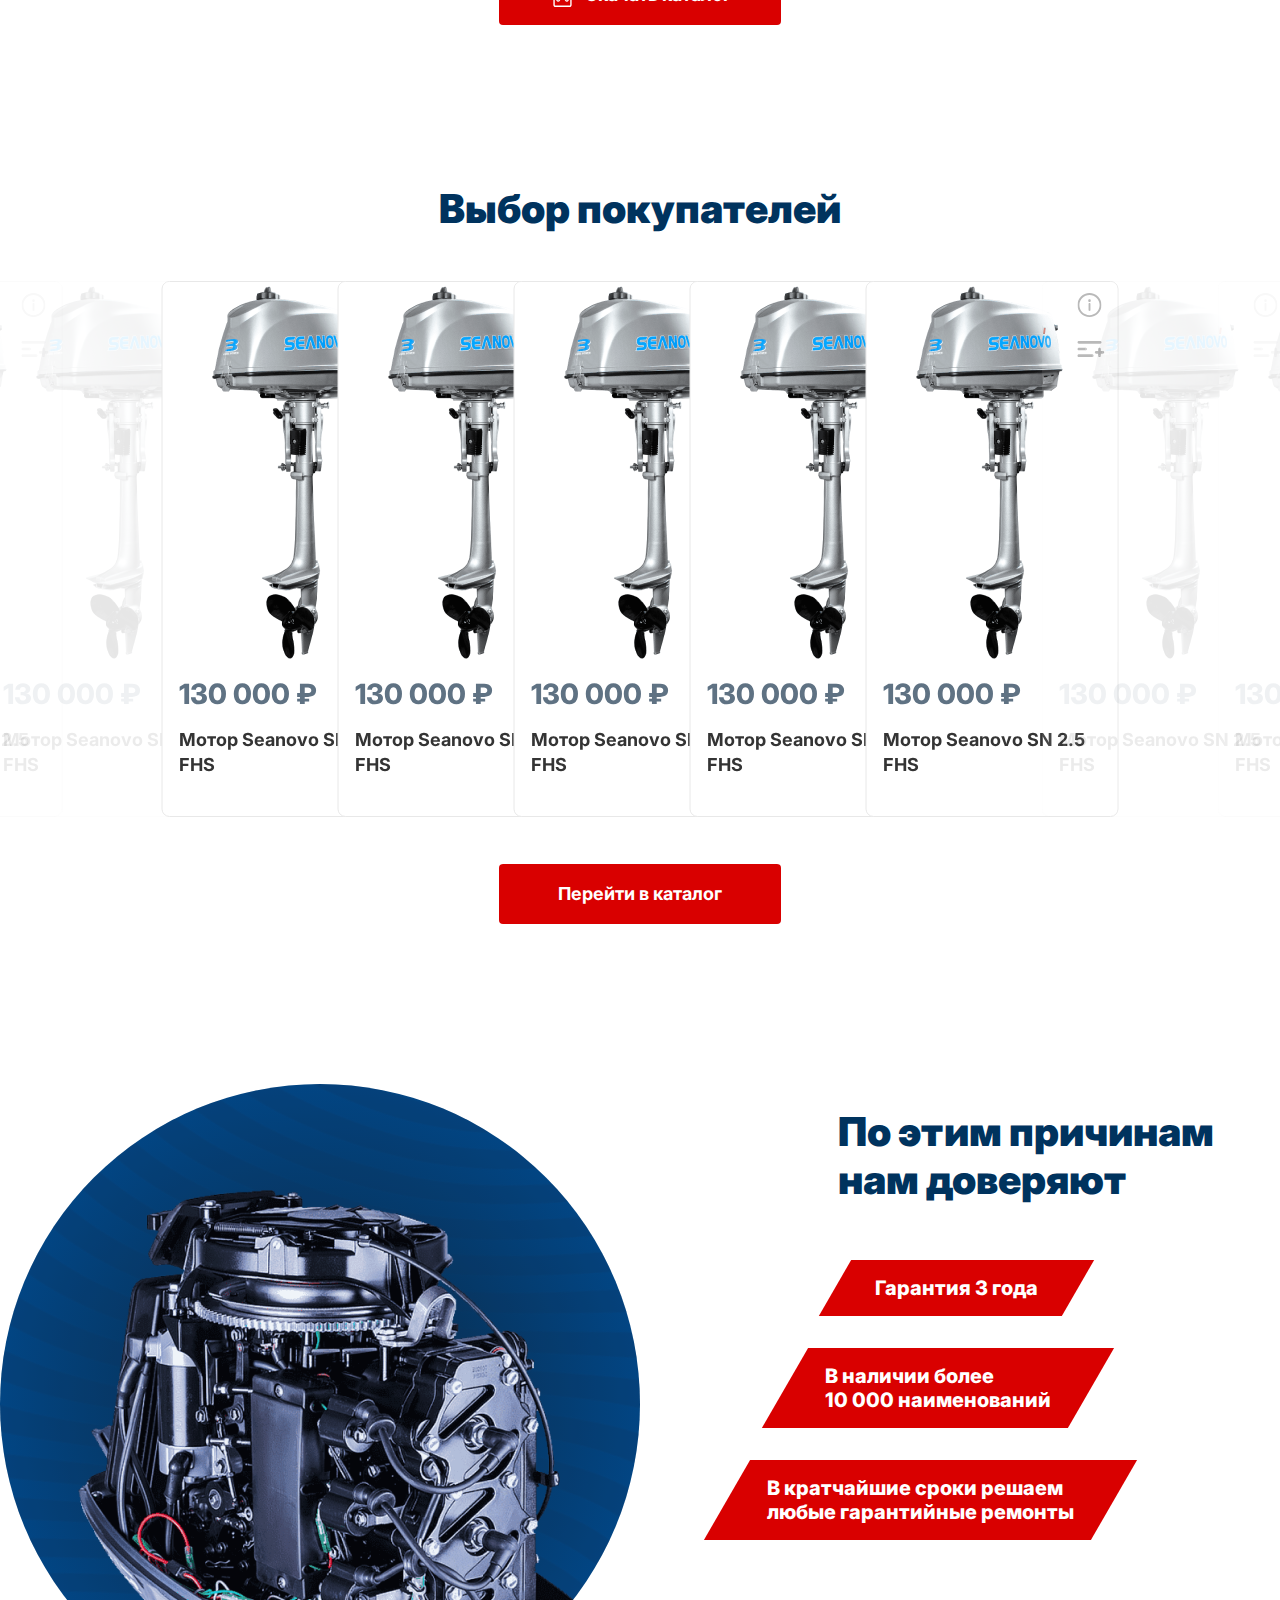
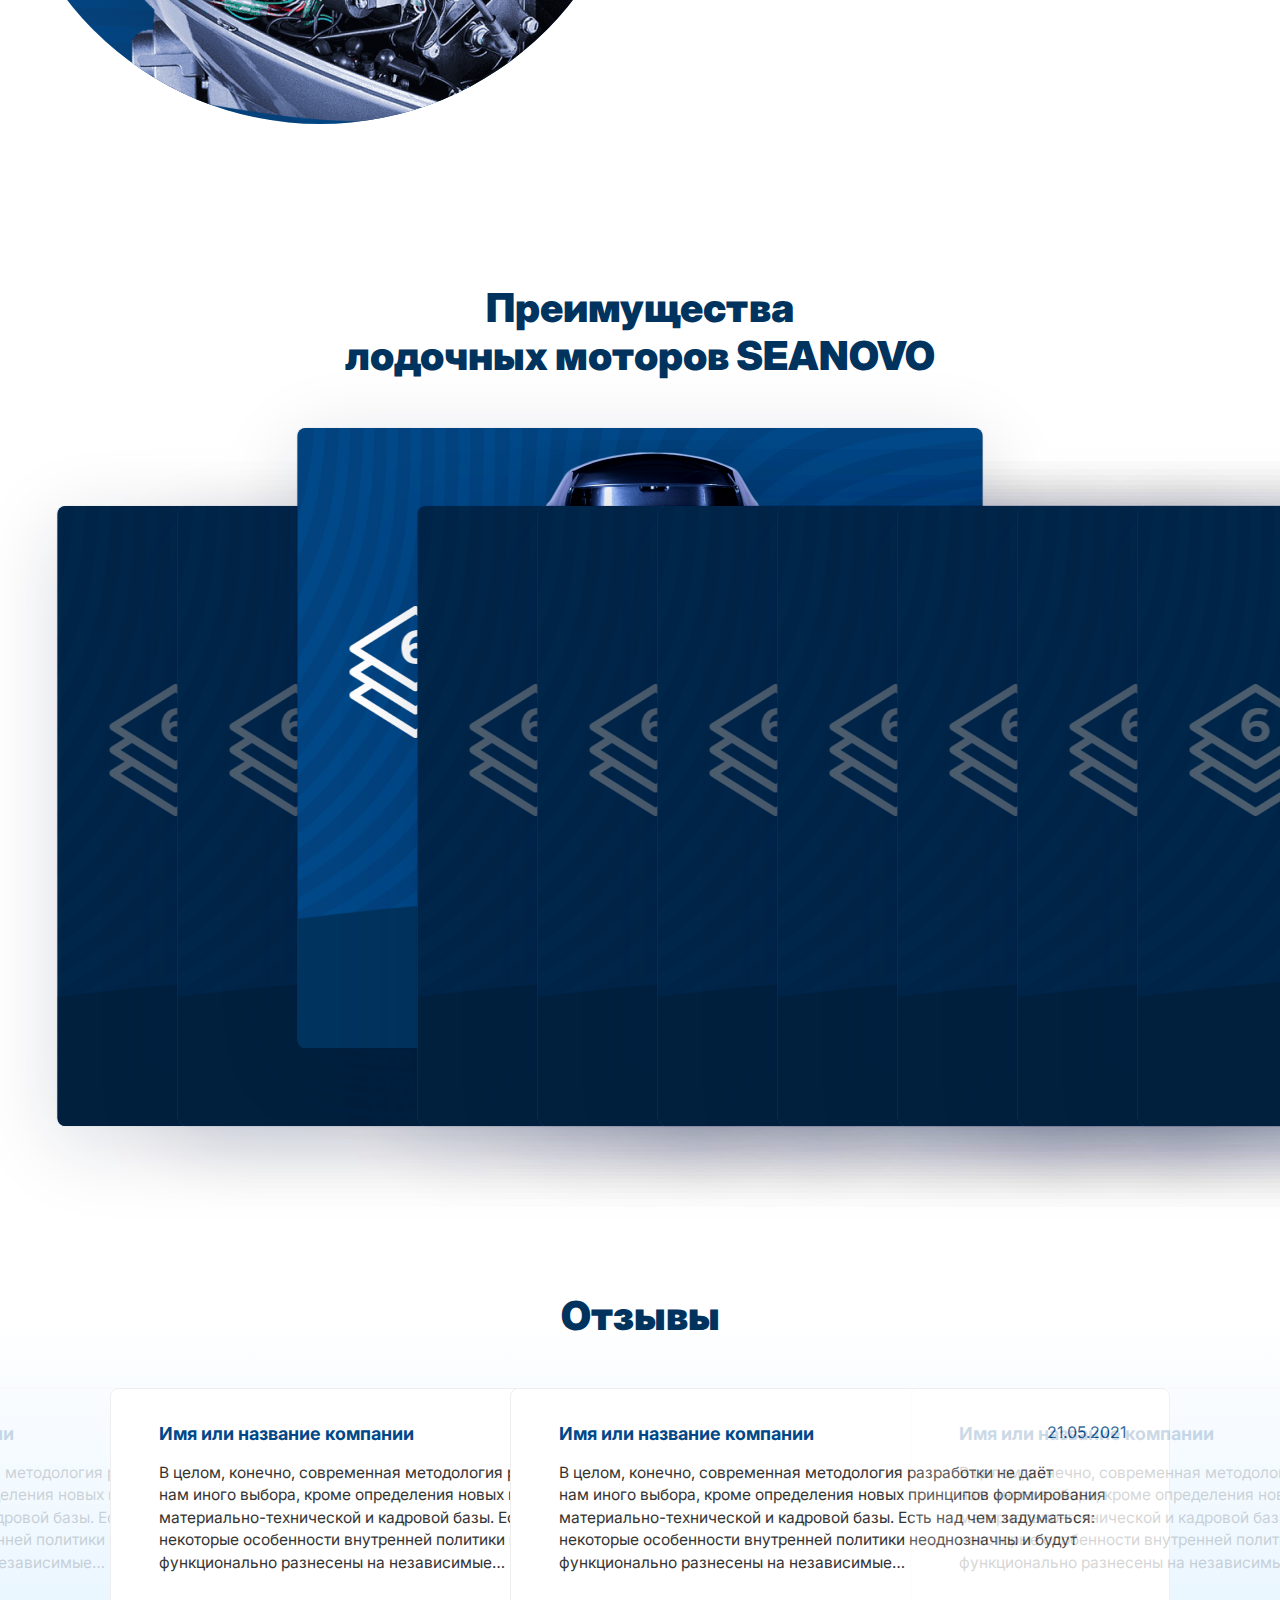
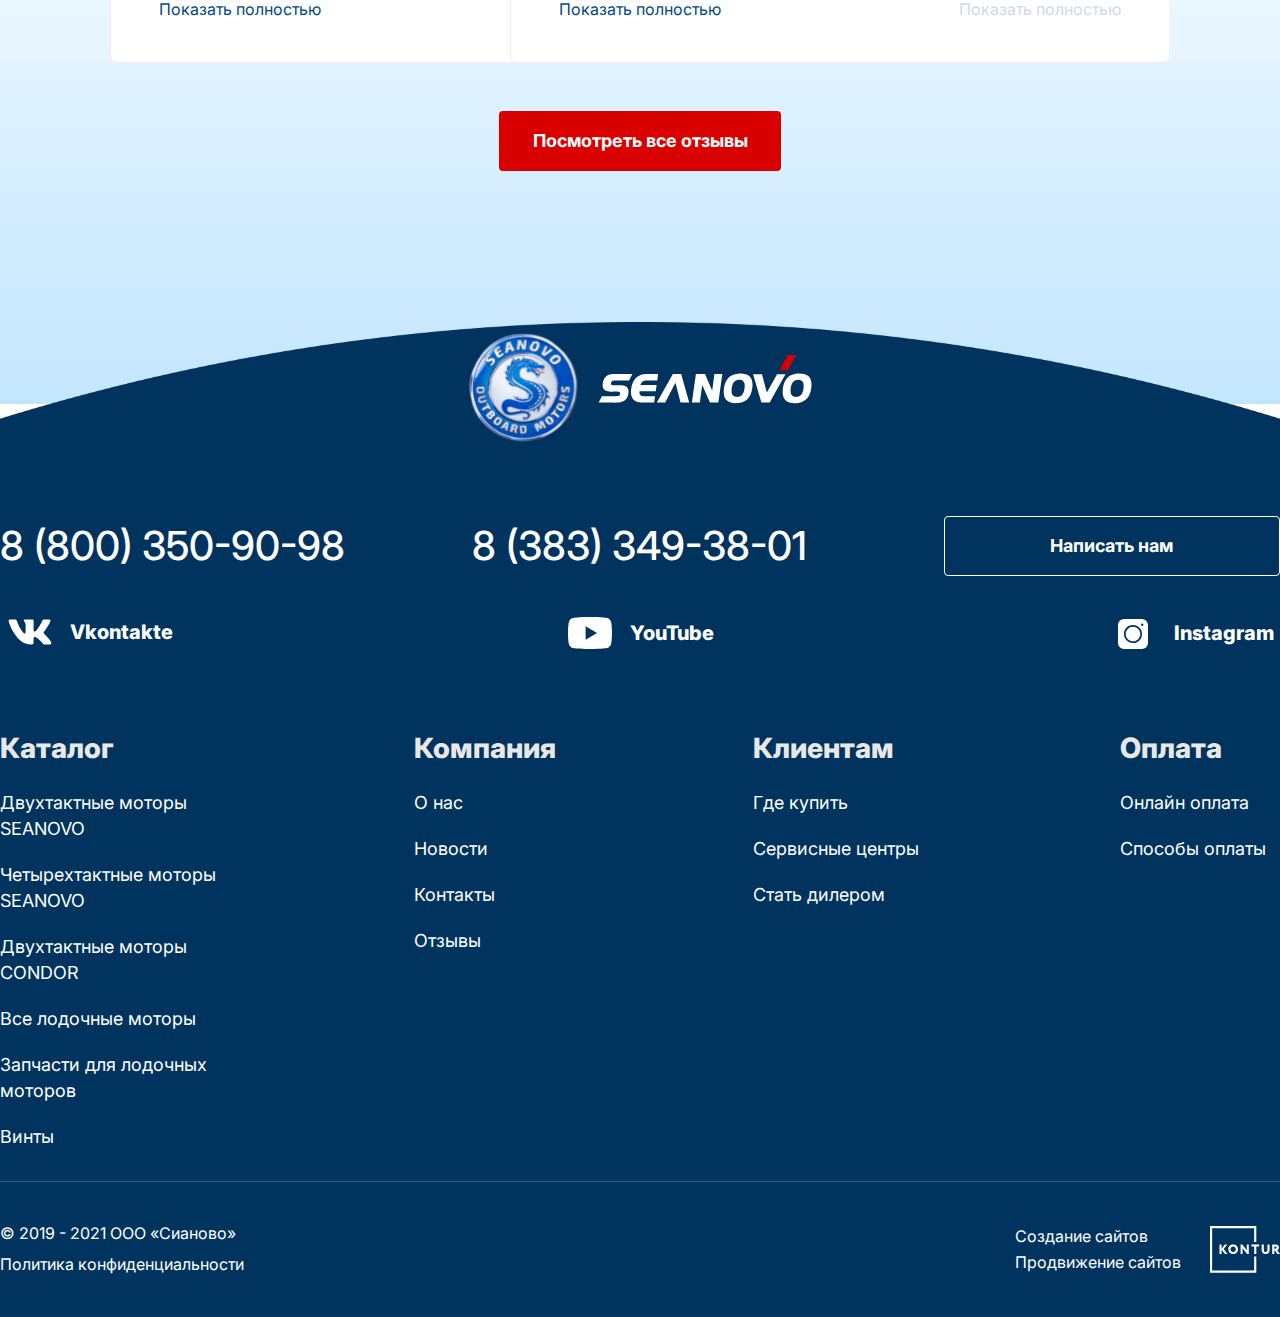
==== commit 8b42df68: "new blocks" ====
--- a/index.html
+++ b/index.html
@@ -582,6 +582,78 @@
                                 <p>FHS</p>
                             </div>
                         </div>
+                        <button class="Add_to_cart">В корзину</button>
+                        <div class="cart_block">
+                            <div class="cart_top">
+                                <p class="In_stock">
+                                    <span></span>
+                                    В наличии
+                                </p>
+                                <h6>Выберите подходящий склад</h6>
+                            </div>
+                            <div class="cart_wrap">
+                                <div class="blocks">
+                                    <h5 class="city">Хабаровск</h5>
+                                    <p class="amount">осталось: <span>4</span></p>
+                                    <div class="amount_num">
+                                        <button class="minus">
+                                            <svg xmlns="http://www.w3.org/2000/svg" width="24" height="24" viewBox="0 0 24 24" fill="none">
+                                                <path d="M4.92894 4.92882C1.01864 8.83912 1.01864 15.1607 4.92894 19.071C8.83924 22.9813 15.1608 22.9813 19.0711 19.071C22.9814 15.1607 22.9814 8.83912 19.0711 4.92882C15.1608 1.01852 8.83924 1.01852 4.92894 4.92882ZM17.6569 17.6567C14.5385 20.7751 9.4615 20.7751 6.34315 17.6567C3.22481 14.5384 3.22481 9.46137 6.34315 6.34303C9.4615 3.22469 14.5385 3.22469 17.6569 6.34303C20.7752 9.46137 20.7752 14.5384 17.6569 17.6567Z" fill="#5F7283"/>
+                                                <path d="M11.003 11.0029H8.33012C7.77858 11.0029 7.3331 11.4483 7.3331 11.9999C7.3331 12.5514 7.77858 12.9969 8.33012 12.9969H11.003H15.6699C16.2214 12.9969 16.6669 12.5514 16.6669 11.9999C16.6669 11.4483 16.2214 11.0029 15.6699 11.0029H11.003Z" fill="#5F7283"/>
+                                            </svg>
+                                        </button>
+                                        <input type="text" class="input" value="0" readonly>
+                                        <button class="plus">
+                                            <svg xmlns="http://www.w3.org/2000/svg" width="24" height="24" viewBox="0 0 24 24" fill="none">
+                                                <path d="M11.003 8.33V11.0029H8.33012C7.77858 11.0029 7.3331 11.4483 7.3331 11.9999C7.3331 12.5514 7.77858 12.9969 8.33012 12.9969H11.003V15.6698C11.003 16.2213 11.4485 16.6668 12 16.6668C12.5516 16.6668 12.997 16.2213 12.997 15.6698V12.9969H15.6699C16.2214 12.9969 16.6669 12.5514 16.6669 11.9999C16.6669 11.4483 16.2214 11.0029 15.6699 11.0029H12.997V8.33C12.997 7.77846 12.5516 7.33298 12 7.33298C11.4555 7.34005 11.003 7.7926 11.003 8.33ZM4.92894 4.92882C1.01864 8.83912 1.01864 15.1607 4.92894 19.071C8.83924 22.9813 15.1608 22.9813 19.0711 19.071C22.9814 15.1607 22.9814 8.83912 19.0711 4.92882C15.1608 1.01852 8.83924 1.01852 4.92894 4.92882ZM17.6569 17.6567C14.5385 20.7751 9.4615 20.7751 6.34315 17.6567C3.22481 14.5384 3.22481 9.46137 6.34315 6.34303C9.4615 3.22469 14.5385 3.22469 17.6569 6.34303C20.7752 9.46137 20.7752 14.5384 17.6569 17.6567Z" fill="#5F7283"/>
+                                            </svg>
+                                        </button>
+                                    </div>
+                                </div>
+                                <div class="blocks">
+                                    <h5 class="city">Новосибирск</h5>
+                                    <p class="amount">осталось: <span>132</span></p>
+                                    <div class="amount_num">
+                                        <button class="minus">
+                                            <svg xmlns="http://www.w3.org/2000/svg" width="24" height="24" viewBox="0 0 24 24" fill="none">
+                                                <path d="M4.92894 4.92882C1.01864 8.83912 1.01864 15.1607 4.92894 19.071C8.83924 22.9813 15.1608 22.9813 19.0711 19.071C22.9814 15.1607 22.9814 8.83912 19.0711 4.92882C15.1608 1.01852 8.83924 1.01852 4.92894 4.92882ZM17.6569 17.6567C14.5385 20.7751 9.4615 20.7751 6.34315 17.6567C3.22481 14.5384 3.22481 9.46137 6.34315 6.34303C9.4615 3.22469 14.5385 3.22469 17.6569 6.34303C20.7752 9.46137 20.7752 14.5384 17.6569 17.6567Z" fill="#5F7283"/>
+                                                <path d="M11.003 11.0029H8.33012C7.77858 11.0029 7.3331 11.4483 7.3331 11.9999C7.3331 12.5514 7.77858 12.9969 8.33012 12.9969H11.003H15.6699C16.2214 12.9969 16.6669 12.5514 16.6669 11.9999C16.6669 11.4483 16.2214 11.0029 15.6699 11.0029H11.003Z" fill="#5F7283"/>
+                                            </svg>
+                                        </button>
+                                        <input type="text" class="input" value="0" readonly>
+                                        <button class="plus">
+                                            <svg xmlns="http://www.w3.org/2000/svg" width="24" height="24" viewBox="0 0 24 24" fill="none">
+                                                <path d="M11.003 8.33V11.0029H8.33012C7.77858 11.0029 7.3331 11.4483 7.3331 11.9999C7.3331 12.5514 7.77858 12.9969 8.33012 12.9969H11.003V15.6698C11.003 16.2213 11.4485 16.6668 12 16.6668C12.5516 16.6668 12.997 16.2213 12.997 15.6698V12.9969H15.6699C16.2214 12.9969 16.6669 12.5514 16.6669 11.9999C16.6669 11.4483 16.2214 11.0029 15.6699 11.0029H12.997V8.33C12.997 7.77846 12.5516 7.33298 12 7.33298C11.4555 7.34005 11.003 7.7926 11.003 8.33ZM4.92894 4.92882C1.01864 8.83912 1.01864 15.1607 4.92894 19.071C8.83924 22.9813 15.1608 22.9813 19.0711 19.071C22.9814 15.1607 22.9814 8.83912 19.0711 4.92882C15.1608 1.01852 8.83924 1.01852 4.92894 4.92882ZM17.6569 17.6567C14.5385 20.7751 9.4615 20.7751 6.34315 17.6567C3.22481 14.5384 3.22481 9.46137 6.34315 6.34303C9.4615 3.22469 14.5385 3.22469 17.6569 6.34303C20.7752 9.46137 20.7752 14.5384 17.6569 17.6567Z" fill="#5F7283"/>
+                                            </svg>
+                                        </button>
+                                    </div>
+                                </div>
+                                <div class="blocks">
+                                    <h5 class="city">Москва</h5>
+                                    <p class="amount">осталось: <span>1500</span></p>
+                                    <div class="amount_num">
+                                        <button class="minus">
+                                            <svg xmlns="http://www.w3.org/2000/svg" width="24" height="24" viewBox="0 0 24 24" fill="none">
+                                                <path d="M4.92894 4.92882C1.01864 8.83912 1.01864 15.1607 4.92894 19.071C8.83924 22.9813 15.1608 22.9813 19.0711 19.071C22.9814 15.1607 22.9814 8.83912 19.0711 4.92882C15.1608 1.01852 8.83924 1.01852 4.92894 4.92882ZM17.6569 17.6567C14.5385 20.7751 9.4615 20.7751 6.34315 17.6567C3.22481 14.5384 3.22481 9.46137 6.34315 6.34303C9.4615 3.22469 14.5385 3.22469 17.6569 6.34303C20.7752 9.46137 20.7752 14.5384 17.6569 17.6567Z" fill="#5F7283"/>
+                                                <path d="M11.003 11.0029H8.33012C7.77858 11.0029 7.3331 11.4483 7.3331 11.9999C7.3331 12.5514 7.77858 12.9969 8.33012 12.9969H11.003H15.6699C16.2214 12.9969 16.6669 12.5514 16.6669 11.9999C16.6669 11.4483 16.2214 11.0029 15.6699 11.0029H11.003Z" fill="#5F7283"/>
+                                            </svg>
+                                        </button>
+                                        <input type="text" class="input" value="0" readonly>
+                                        <button class="plus">
+                                            <svg xmlns="http://www.w3.org/2000/svg" width="24" height="24" viewBox="0 0 24 24" fill="none">
+                                                <path d="M11.003 8.33V11.0029H8.33012C7.77858 11.0029 7.3331 11.4483 7.3331 11.9999C7.3331 12.5514 7.77858 12.9969 8.33012 12.9969H11.003V15.6698C11.003 16.2213 11.4485 16.6668 12 16.6668C12.5516 16.6668 12.997 16.2213 12.997 15.6698V12.9969H15.6699C16.2214 12.9969 16.6669 12.5514 16.6669 11.9999C16.6669 11.4483 16.2214 11.0029 15.6699 11.0029H12.997V8.33C12.997 7.77846 12.5516 7.33298 12 7.33298C11.4555 7.34005 11.003 7.7926 11.003 8.33ZM4.92894 4.92882C1.01864 8.83912 1.01864 15.1607 4.92894 19.071C8.83924 22.9813 15.1608 22.9813 19.0711 19.071C22.9814 15.1607 22.9814 8.83912 19.0711 4.92882C15.1608 1.01852 8.83924 1.01852 4.92894 4.92882ZM17.6569 17.6567C14.5385 20.7751 9.4615 20.7751 6.34315 17.6567C3.22481 14.5384 3.22481 9.46137 6.34315 6.34303C9.4615 3.22469 14.5385 3.22469 17.6569 6.34303C20.7752 9.46137 20.7752 14.5384 17.6569 17.6567Z" fill="#5F7283"/>
+                                            </svg>
+                                        </button>
+                                    </div>
+                                </div>
+                                <div class="blocks">
+                                    <h5 class="city">Калининград</h5>
+                                    <p class="amount">осталось: <span class="red">0</span></p>
+                                    <a href="#" class="link">Узнать о поступлении</a>
+                                </div>
+                            </div>
+                            <button class="cart_btn">Оформить заказ</button>
+                        </div>
                     </div>
                 </div>
                 <div class="product_slider__block">
@@ -631,6 +703,78 @@
                                 <p>FHS</p>
                             </div>
                         </div>
+                        <button class="Add_to_cart">В корзину</button>
+                        <div class="cart_block">
+                            <div class="cart_top">
+                                <p class="In_stock">
+                                    <span></span>
+                                    В наличии
+                                </p>
+                                <h6>Выберите подходящий склад</h6>
+                            </div>
+                            <div class="cart_wrap">
+                                <div class="blocks">
+                                    <h5 class="city">Хабаровск</h5>
+                                    <p class="amount">осталось: <span>4</span></p>
+                                    <div class="amount_num">
+                                        <button class="minus">
+                                            <svg xmlns="http://www.w3.org/2000/svg" width="24" height="24" viewBox="0 0 24 24" fill="none">
+                                                <path d="M4.92894 4.92882C1.01864 8.83912 1.01864 15.1607 4.92894 19.071C8.83924 22.9813 15.1608 22.9813 19.0711 19.071C22.9814 15.1607 22.9814 8.83912 19.0711 4.92882C15.1608 1.01852 8.83924 1.01852 4.92894 4.92882ZM17.6569 17.6567C14.5385 20.7751 9.4615 20.7751 6.34315 17.6567C3.22481 14.5384 3.22481 9.46137 6.34315 6.34303C9.4615 3.22469 14.5385 3.22469 17.6569 6.34303C20.7752 9.46137 20.7752 14.5384 17.6569 17.6567Z" fill="#5F7283"/>
+                                                <path d="M11.003 11.0029H8.33012C7.77858 11.0029 7.3331 11.4483 7.3331 11.9999C7.3331 12.5514 7.77858 12.9969 8.33012 12.9969H11.003H15.6699C16.2214 12.9969 16.6669 12.5514 16.6669 11.9999C16.6669 11.4483 16.2214 11.0029 15.6699 11.0029H11.003Z" fill="#5F7283"/>
+                                            </svg>
+                                        </button>
+                                        <input type="text" class="input" value="0" readonly>
+                                        <button class="plus">
+                                            <svg xmlns="http://www.w3.org/2000/svg" width="24" height="24" viewBox="0 0 24 24" fill="none">
+                                                <path d="M11.003 8.33V11.0029H8.33012C7.77858 11.0029 7.3331 11.4483 7.3331 11.9999C7.3331 12.5514 7.77858 12.9969 8.33012 12.9969H11.003V15.6698C11.003 16.2213 11.4485 16.6668 12 16.6668C12.5516 16.6668 12.997 16.2213 12.997 15.6698V12.9969H15.6699C16.2214 12.9969 16.6669 12.5514 16.6669 11.9999C16.6669 11.4483 16.2214 11.0029 15.6699 11.0029H12.997V8.33C12.997 7.77846 12.5516 7.33298 12 7.33298C11.4555 7.34005 11.003 7.7926 11.003 8.33ZM4.92894 4.92882C1.01864 8.83912 1.01864 15.1607 4.92894 19.071C8.83924 22.9813 15.1608 22.9813 19.0711 19.071C22.9814 15.1607 22.9814 8.83912 19.0711 4.92882C15.1608 1.01852 8.83924 1.01852 4.92894 4.92882ZM17.6569 17.6567C14.5385 20.7751 9.4615 20.7751 6.34315 17.6567C3.22481 14.5384 3.22481 9.46137 6.34315 6.34303C9.4615 3.22469 14.5385 3.22469 17.6569 6.34303C20.7752 9.46137 20.7752 14.5384 17.6569 17.6567Z" fill="#5F7283"/>
+                                            </svg>
+                                        </button>
+                                    </div>
+                                </div>
+                                <div class="blocks">
+                                    <h5 class="city">Новосибирск</h5>
+                                    <p class="amount">осталось: <span>132</span></p>
+                                    <div class="amount_num">
+                                        <button class="minus">
+                                            <svg xmlns="http://www.w3.org/2000/svg" width="24" height="24" viewBox="0 0 24 24" fill="none">
+                                                <path d="M4.92894 4.92882C1.01864 8.83912 1.01864 15.1607 4.92894 19.071C8.83924 22.9813 15.1608 22.9813 19.0711 19.071C22.9814 15.1607 22.9814 8.83912 19.0711 4.92882C15.1608 1.01852 8.83924 1.01852 4.92894 4.92882ZM17.6569 17.6567C14.5385 20.7751 9.4615 20.7751 6.34315 17.6567C3.22481 14.5384 3.22481 9.46137 6.34315 6.34303C9.4615 3.22469 14.5385 3.22469 17.6569 6.34303C20.7752 9.46137 20.7752 14.5384 17.6569 17.6567Z" fill="#5F7283"/>
+                                                <path d="M11.003 11.0029H8.33012C7.77858 11.0029 7.3331 11.4483 7.3331 11.9999C7.3331 12.5514 7.77858 12.9969 8.33012 12.9969H11.003H15.6699C16.2214 12.9969 16.6669 12.5514 16.6669 11.9999C16.6669 11.4483 16.2214 11.0029 15.6699 11.0029H11.003Z" fill="#5F7283"/>
+                                            </svg>
+                                        </button>
+                                        <input type="text" class="input" value="0" readonly>
+                                        <button class="plus">
+                                            <svg xmlns="http://www.w3.org/2000/svg" width="24" height="24" viewBox="0 0 24 24" fill="none">
+                                                <path d="M11.003 8.33V11.0029H8.33012C7.77858 11.0029 7.3331 11.4483 7.3331 11.9999C7.3331 12.5514 7.77858 12.9969 8.33012 12.9969H11.003V15.6698C11.003 16.2213 11.4485 16.6668 12 16.6668C12.5516 16.6668 12.997 16.2213 12.997 15.6698V12.9969H15.6699C16.2214 12.9969 16.6669 12.5514 16.6669 11.9999C16.6669 11.4483 16.2214 11.0029 15.6699 11.0029H12.997V8.33C12.997 7.77846 12.5516 7.33298 12 7.33298C11.4555 7.34005 11.003 7.7926 11.003 8.33ZM4.92894 4.92882C1.01864 8.83912 1.01864 15.1607 4.92894 19.071C8.83924 22.9813 15.1608 22.9813 19.0711 19.071C22.9814 15.1607 22.9814 8.83912 19.0711 4.92882C15.1608 1.01852 8.83924 1.01852 4.92894 4.92882ZM17.6569 17.6567C14.5385 20.7751 9.4615 20.7751 6.34315 17.6567C3.22481 14.5384 3.22481 9.46137 6.34315 6.34303C9.4615 3.22469 14.5385 3.22469 17.6569 6.34303C20.7752 9.46137 20.7752 14.5384 17.6569 17.6567Z" fill="#5F7283"/>
+                                            </svg>
+                                        </button>
+                                    </div>
+                                </div>
+                                <div class="blocks">
+                                    <h5 class="city">Москва</h5>
+                                    <p class="amount">осталось: <span>1500</span></p>
+                                    <div class="amount_num">
+                                        <button class="minus">
+                                            <svg xmlns="http://www.w3.org/2000/svg" width="24" height="24" viewBox="0 0 24 24" fill="none">
+                                                <path d="M4.92894 4.92882C1.01864 8.83912 1.01864 15.1607 4.92894 19.071C8.83924 22.9813 15.1608 22.9813 19.0711 19.071C22.9814 15.1607 22.9814 8.83912 19.0711 4.92882C15.1608 1.01852 8.83924 1.01852 4.92894 4.92882ZM17.6569 17.6567C14.5385 20.7751 9.4615 20.7751 6.34315 17.6567C3.22481 14.5384 3.22481 9.46137 6.34315 6.34303C9.4615 3.22469 14.5385 3.22469 17.6569 6.34303C20.7752 9.46137 20.7752 14.5384 17.6569 17.6567Z" fill="#5F7283"/>
+                                                <path d="M11.003 11.0029H8.33012C7.77858 11.0029 7.3331 11.4483 7.3331 11.9999C7.3331 12.5514 7.77858 12.9969 8.33012 12.9969H11.003H15.6699C16.2214 12.9969 16.6669 12.5514 16.6669 11.9999C16.6669 11.4483 16.2214 11.0029 15.6699 11.0029H11.003Z" fill="#5F7283"/>
+                                            </svg>
+                                        </button>
+                                        <input type="text" class="input" value="0" readonly>
+                                        <button class="plus">
+                                            <svg xmlns="http://www.w3.org/2000/svg" width="24" height="24" viewBox="0 0 24 24" fill="none">
+                                                <path d="M11.003 8.33V11.0029H8.33012C7.77858 11.0029 7.3331 11.4483 7.3331 11.9999C7.3331 12.5514 7.77858 12.9969 8.33012 12.9969H11.003V15.6698C11.003 16.2213 11.4485 16.6668 12 16.6668C12.5516 16.6668 12.997 16.2213 12.997 15.6698V12.9969H15.6699C16.2214 12.9969 16.6669 12.5514 16.6669 11.9999C16.6669 11.4483 16.2214 11.0029 15.6699 11.0029H12.997V8.33C12.997 7.77846 12.5516 7.33298 12 7.33298C11.4555 7.34005 11.003 7.7926 11.003 8.33ZM4.92894 4.92882C1.01864 8.83912 1.01864 15.1607 4.92894 19.071C8.83924 22.9813 15.1608 22.9813 19.0711 19.071C22.9814 15.1607 22.9814 8.83912 19.0711 4.92882C15.1608 1.01852 8.83924 1.01852 4.92894 4.92882ZM17.6569 17.6567C14.5385 20.7751 9.4615 20.7751 6.34315 17.6567C3.22481 14.5384 3.22481 9.46137 6.34315 6.34303C9.4615 3.22469 14.5385 3.22469 17.6569 6.34303C20.7752 9.46137 20.7752 14.5384 17.6569 17.6567Z" fill="#5F7283"/>
+                                            </svg>
+                                        </button>
+                                    </div>
+                                </div>
+                                <div class="blocks">
+                                    <h5 class="city">Калининград</h5>
+                                    <p class="amount">осталось: <span class="red">0</span></p>
+                                    <a href="#" class="link">Узнать о поступлении</a>
+                                </div>
+                            </div>
+                            <button class="cart_btn">Оформить заказ</button>
+                        </div>
                     </div>
                 </div>
                 <div class="product_slider__block">
@@ -680,6 +824,78 @@
                                 <p>FHS</p>
                             </div>
                         </div>
+                        <button class="Add_to_cart">В корзину</button>
+                        <div class="cart_block">
+                            <div class="cart_top">
+                                <p class="In_stock">
+                                    <span></span>
+                                    В наличии
+                                </p>
+                                <h6>Выберите подходящий склад</h6>
+                            </div>
+                            <div class="cart_wrap">
+                                <div class="blocks">
+                                    <h5 class="city">Хабаровск</h5>
+                                    <p class="amount">осталось: <span>4</span></p>
+                                    <div class="amount_num">
+                                        <button class="minus">
+                                            <svg xmlns="http://www.w3.org/2000/svg" width="24" height="24" viewBox="0 0 24 24" fill="none">
+                                                <path d="M4.92894 4.92882C1.01864 8.83912 1.01864 15.1607 4.92894 19.071C8.83924 22.9813 15.1608 22.9813 19.0711 19.071C22.9814 15.1607 22.9814 8.83912 19.0711 4.92882C15.1608 1.01852 8.83924 1.01852 4.92894 4.92882ZM17.6569 17.6567C14.5385 20.7751 9.4615 20.7751 6.34315 17.6567C3.22481 14.5384 3.22481 9.46137 6.34315 6.34303C9.4615 3.22469 14.5385 3.22469 17.6569 6.34303C20.7752 9.46137 20.7752 14.5384 17.6569 17.6567Z" fill="#5F7283"/>
+                                                <path d="M11.003 11.0029H8.33012C7.77858 11.0029 7.3331 11.4483 7.3331 11.9999C7.3331 12.5514 7.77858 12.9969 8.33012 12.9969H11.003H15.6699C16.2214 12.9969 16.6669 12.5514 16.6669 11.9999C16.6669 11.4483 16.2214 11.0029 15.6699 11.0029H11.003Z" fill="#5F7283"/>
+                                            </svg>
+                                        </button>
+                                        <input type="text" class="input" value="0" readonly>
+                                        <button class="plus">
+                                            <svg xmlns="http://www.w3.org/2000/svg" width="24" height="24" viewBox="0 0 24 24" fill="none">
+                                                <path d="M11.003 8.33V11.0029H8.33012C7.77858 11.0029 7.3331 11.4483 7.3331 11.9999C7.3331 12.5514 7.77858 12.9969 8.33012 12.9969H11.003V15.6698C11.003 16.2213 11.4485 16.6668 12 16.6668C12.5516 16.6668 12.997 16.2213 12.997 15.6698V12.9969H15.6699C16.2214 12.9969 16.6669 12.5514 16.6669 11.9999C16.6669 11.4483 16.2214 11.0029 15.6699 11.0029H12.997V8.33C12.997 7.77846 12.5516 7.33298 12 7.33298C11.4555 7.34005 11.003 7.7926 11.003 8.33ZM4.92894 4.92882C1.01864 8.83912 1.01864 15.1607 4.92894 19.071C8.83924 22.9813 15.1608 22.9813 19.0711 19.071C22.9814 15.1607 22.9814 8.83912 19.0711 4.92882C15.1608 1.01852 8.83924 1.01852 4.92894 4.92882ZM17.6569 17.6567C14.5385 20.7751 9.4615 20.7751 6.34315 17.6567C3.22481 14.5384 3.22481 9.46137 6.34315 6.34303C9.4615 3.22469 14.5385 3.22469 17.6569 6.34303C20.7752 9.46137 20.7752 14.5384 17.6569 17.6567Z" fill="#5F7283"/>
+                                            </svg>
+                                        </button>
+                                    </div>
+                                </div>
+                                <div class="blocks">
+                                    <h5 class="city">Новосибирск</h5>
+                                    <p class="amount">осталось: <span>132</span></p>
+                                    <div class="amount_num">
+                                        <button class="minus">
+                                            <svg xmlns="http://www.w3.org/2000/svg" width="24" height="24" viewBox="0 0 24 24" fill="none">
+                                                <path d="M4.92894 4.92882C1.01864 8.83912 1.01864 15.1607 4.92894 19.071C8.83924 22.9813 15.1608 22.9813 19.0711 19.071C22.9814 15.1607 22.9814 8.83912 19.0711 4.92882C15.1608 1.01852 8.83924 1.01852 4.92894 4.92882ZM17.6569 17.6567C14.5385 20.7751 9.4615 20.7751 6.34315 17.6567C3.22481 14.5384 3.22481 9.46137 6.34315 6.34303C9.4615 3.22469 14.5385 3.22469 17.6569 6.34303C20.7752 9.46137 20.7752 14.5384 17.6569 17.6567Z" fill="#5F7283"/>
+                                                <path d="M11.003 11.0029H8.33012C7.77858 11.0029 7.3331 11.4483 7.3331 11.9999C7.3331 12.5514 7.77858 12.9969 8.33012 12.9969H11.003H15.6699C16.2214 12.9969 16.6669 12.5514 16.6669 11.9999C16.6669 11.4483 16.2214 11.0029 15.6699 11.0029H11.003Z" fill="#5F7283"/>
+                                            </svg>
+                                        </button>
+                                        <input type="text" class="input" value="0" readonly>
+                                        <button class="plus">
+                                            <svg xmlns="http://www.w3.org/2000/svg" width="24" height="24" viewBox="0 0 24 24" fill="none">
+                                                <path d="M11.003 8.33V11.0029H8.33012C7.77858 11.0029 7.3331 11.4483 7.3331 11.9999C7.3331 12.5514 7.77858 12.9969 8.33012 12.9969H11.003V15.6698C11.003 16.2213 11.4485 16.6668 12 16.6668C12.5516 16.6668 12.997 16.2213 12.997 15.6698V12.9969H15.6699C16.2214 12.9969 16.6669 12.5514 16.6669 11.9999C16.6669 11.4483 16.2214 11.0029 15.6699 11.0029H12.997V8.33C12.997 7.77846 12.5516 7.33298 12 7.33298C11.4555 7.34005 11.003 7.7926 11.003 8.33ZM4.92894 4.92882C1.01864 8.83912 1.01864 15.1607 4.92894 19.071C8.83924 22.9813 15.1608 22.9813 19.0711 19.071C22.9814 15.1607 22.9814 8.83912 19.0711 4.92882C15.1608 1.01852 8.83924 1.01852 4.92894 4.92882ZM17.6569 17.6567C14.5385 20.7751 9.4615 20.7751 6.34315 17.6567C3.22481 14.5384 3.22481 9.46137 6.34315 6.34303C9.4615 3.22469 14.5385 3.22469 17.6569 6.34303C20.7752 9.46137 20.7752 14.5384 17.6569 17.6567Z" fill="#5F7283"/>
+                                            </svg>
+                                        </button>
+                                    </div>
+                                </div>
+                                <div class="blocks">
+                                    <h5 class="city">Москва</h5>
+                                    <p class="amount">осталось: <span>1500</span></p>
+                                    <div class="amount_num">
+                                        <button class="minus">
+                                            <svg xmlns="http://www.w3.org/2000/svg" width="24" height="24" viewBox="0 0 24 24" fill="none">
+                                                <path d="M4.92894 4.92882C1.01864 8.83912 1.01864 15.1607 4.92894 19.071C8.83924 22.9813 15.1608 22.9813 19.0711 19.071C22.9814 15.1607 22.9814 8.83912 19.0711 4.92882C15.1608 1.01852 8.83924 1.01852 4.92894 4.92882ZM17.6569 17.6567C14.5385 20.7751 9.4615 20.7751 6.34315 17.6567C3.22481 14.5384 3.22481 9.46137 6.34315 6.34303C9.4615 3.22469 14.5385 3.22469 17.6569 6.34303C20.7752 9.46137 20.7752 14.5384 17.6569 17.6567Z" fill="#5F7283"/>
+                                                <path d="M11.003 11.0029H8.33012C7.77858 11.0029 7.3331 11.4483 7.3331 11.9999C7.3331 12.5514 7.77858 12.9969 8.33012 12.9969H11.003H15.6699C16.2214 12.9969 16.6669 12.5514 16.6669 11.9999C16.6669 11.4483 16.2214 11.0029 15.6699 11.0029H11.003Z" fill="#5F7283"/>
+                                            </svg>
+                                        </button>
+                                        <input type="text" class="input" value="0" readonly>
+                                        <button class="plus">
+                                            <svg xmlns="http://www.w3.org/2000/svg" width="24" height="24" viewBox="0 0 24 24" fill="none">
+                                                <path d="M11.003 8.33V11.0029H8.33012C7.77858 11.0029 7.3331 11.4483 7.3331 11.9999C7.3331 12.5514 7.77858 12.9969 8.33012 12.9969H11.003V15.6698C11.003 16.2213 11.4485 16.6668 12 16.6668C12.5516 16.6668 12.997 16.2213 12.997 15.6698V12.9969H15.6699C16.2214 12.9969 16.6669 12.5514 16.6669 11.9999C16.6669 11.4483 16.2214 11.0029 15.6699 11.0029H12.997V8.33C12.997 7.77846 12.5516 7.33298 12 7.33298C11.4555 7.34005 11.003 7.7926 11.003 8.33ZM4.92894 4.92882C1.01864 8.83912 1.01864 15.1607 4.92894 19.071C8.83924 22.9813 15.1608 22.9813 19.0711 19.071C22.9814 15.1607 22.9814 8.83912 19.0711 4.92882C15.1608 1.01852 8.83924 1.01852 4.92894 4.92882ZM17.6569 17.6567C14.5385 20.7751 9.4615 20.7751 6.34315 17.6567C3.22481 14.5384 3.22481 9.46137 6.34315 6.34303C9.4615 3.22469 14.5385 3.22469 17.6569 6.34303C20.7752 9.46137 20.7752 14.5384 17.6569 17.6567Z" fill="#5F7283"/>
+                                            </svg>
+                                        </button>
+                                    </div>
+                                </div>
+                                <div class="blocks">
+                                    <h5 class="city">Калининград</h5>
+                                    <p class="amount">осталось: <span class="red">0</span></p>
+                                    <a href="#" class="link">Узнать о поступлении</a>
+                                </div>
+                            </div>
+                            <button class="cart_btn">Оформить заказ</button>
+                        </div>
                     </div>
                 </div>
                 <div class="product_slider__block">
@@ -729,6 +945,78 @@
                                 <p>FHS</p>
                             </div>
                         </div>
+                        <button class="Add_to_cart">В корзину</button>
+                        <div class="cart_block">
+                            <div class="cart_top">
+                                <p class="In_stock">
+                                    <span></span>
+                                    В наличии
+                                </p>
+                                <h6>Выберите подходящий склад</h6>
+                            </div>
+                            <div class="cart_wrap">
+                                <div class="blocks">
+                                    <h5 class="city">Хабаровск</h5>
+                                    <p class="amount">осталось: <span>4</span></p>
+                                    <div class="amount_num">
+                                        <button class="minus">
+                                            <svg xmlns="http://www.w3.org/2000/svg" width="24" height="24" viewBox="0 0 24 24" fill="none">
+                                                <path d="M4.92894 4.92882C1.01864 8.83912 1.01864 15.1607 4.92894 19.071C8.83924 22.9813 15.1608 22.9813 19.0711 19.071C22.9814 15.1607 22.9814 8.83912 19.0711 4.92882C15.1608 1.01852 8.83924 1.01852 4.92894 4.92882ZM17.6569 17.6567C14.5385 20.7751 9.4615 20.7751 6.34315 17.6567C3.22481 14.5384 3.22481 9.46137 6.34315 6.34303C9.4615 3.22469 14.5385 3.22469 17.6569 6.34303C20.7752 9.46137 20.7752 14.5384 17.6569 17.6567Z" fill="#5F7283"/>
+                                                <path d="M11.003 11.0029H8.33012C7.77858 11.0029 7.3331 11.4483 7.3331 11.9999C7.3331 12.5514 7.77858 12.9969 8.33012 12.9969H11.003H15.6699C16.2214 12.9969 16.6669 12.5514 16.6669 11.9999C16.6669 11.4483 16.2214 11.0029 15.6699 11.0029H11.003Z" fill="#5F7283"/>
+                                            </svg>
+                                        </button>
+                                        <input type="text" class="input" value="0" readonly>
+                                        <button class="plus">
+                                            <svg xmlns="http://www.w3.org/2000/svg" width="24" height="24" viewBox="0 0 24 24" fill="none">
+                                                <path d="M11.003 8.33V11.0029H8.33012C7.77858 11.0029 7.3331 11.4483 7.3331 11.9999C7.3331 12.5514 7.77858 12.9969 8.33012 12.9969H11.003V15.6698C11.003 16.2213 11.4485 16.6668 12 16.6668C12.5516 16.6668 12.997 16.2213 12.997 15.6698V12.9969H15.6699C16.2214 12.9969 16.6669 12.5514 16.6669 11.9999C16.6669 11.4483 16.2214 11.0029 15.6699 11.0029H12.997V8.33C12.997 7.77846 12.5516 7.33298 12 7.33298C11.4555 7.34005 11.003 7.7926 11.003 8.33ZM4.92894 4.92882C1.01864 8.83912 1.01864 15.1607 4.92894 19.071C8.83924 22.9813 15.1608 22.9813 19.0711 19.071C22.9814 15.1607 22.9814 8.83912 19.0711 4.92882C15.1608 1.01852 8.83924 1.01852 4.92894 4.92882ZM17.6569 17.6567C14.5385 20.7751 9.4615 20.7751 6.34315 17.6567C3.22481 14.5384 3.22481 9.46137 6.34315 6.34303C9.4615 3.22469 14.5385 3.22469 17.6569 6.34303C20.7752 9.46137 20.7752 14.5384 17.6569 17.6567Z" fill="#5F7283"/>
+                                            </svg>
+                                        </button>
+                                    </div>
+                                </div>
+                                <div class="blocks">
+                                    <h5 class="city">Новосибирск</h5>
+                                    <p class="amount">осталось: <span>132</span></p>
+                                    <div class="amount_num">
+                                        <button class="minus">
+                                            <svg xmlns="http://www.w3.org/2000/svg" width="24" height="24" viewBox="0 0 24 24" fill="none">
+                                                <path d="M4.92894 4.92882C1.01864 8.83912 1.01864 15.1607 4.92894 19.071C8.83924 22.9813 15.1608 22.9813 19.0711 19.071C22.9814 15.1607 22.9814 8.83912 19.0711 4.92882C15.1608 1.01852 8.83924 1.01852 4.92894 4.92882ZM17.6569 17.6567C14.5385 20.7751 9.4615 20.7751 6.34315 17.6567C3.22481 14.5384 3.22481 9.46137 6.34315 6.34303C9.4615 3.22469 14.5385 3.22469 17.6569 6.34303C20.7752 9.46137 20.7752 14.5384 17.6569 17.6567Z" fill="#5F7283"/>
+                                                <path d="M11.003 11.0029H8.33012C7.77858 11.0029 7.3331 11.4483 7.3331 11.9999C7.3331 12.5514 7.77858 12.9969 8.33012 12.9969H11.003H15.6699C16.2214 12.9969 16.6669 12.5514 16.6669 11.9999C16.6669 11.4483 16.2214 11.0029 15.6699 11.0029H11.003Z" fill="#5F7283"/>
+                                            </svg>
+                                        </button>
+                                        <input type="text" class="input" value="0" readonly>
+                                        <button class="plus">
+                                            <svg xmlns="http://www.w3.org/2000/svg" width="24" height="24" viewBox="0 0 24 24" fill="none">
+                                                <path d="M11.003 8.33V11.0029H8.33012C7.77858 11.0029 7.3331 11.4483 7.3331 11.9999C7.3331 12.5514 7.77858 12.9969 8.33012 12.9969H11.003V15.6698C11.003 16.2213 11.4485 16.6668 12 16.6668C12.5516 16.6668 12.997 16.2213 12.997 15.6698V12.9969H15.6699C16.2214 12.9969 16.6669 12.5514 16.6669 11.9999C16.6669 11.4483 16.2214 11.0029 15.6699 11.0029H12.997V8.33C12.997 7.77846 12.5516 7.33298 12 7.33298C11.4555 7.34005 11.003 7.7926 11.003 8.33ZM4.92894 4.92882C1.01864 8.83912 1.01864 15.1607 4.92894 19.071C8.83924 22.9813 15.1608 22.9813 19.0711 19.071C22.9814 15.1607 22.9814 8.83912 19.0711 4.92882C15.1608 1.01852 8.83924 1.01852 4.92894 4.92882ZM17.6569 17.6567C14.5385 20.7751 9.4615 20.7751 6.34315 17.6567C3.22481 14.5384 3.22481 9.46137 6.34315 6.34303C9.4615 3.22469 14.5385 3.22469 17.6569 6.34303C20.7752 9.46137 20.7752 14.5384 17.6569 17.6567Z" fill="#5F7283"/>
+                                            </svg>
+                                        </button>
+                                    </div>
+                                </div>
+                                <div class="blocks">
+                                    <h5 class="city">Москва</h5>
+                                    <p class="amount">осталось: <span>1500</span></p>
+                                    <div class="amount_num">
+                                        <button class="minus">
+                                            <svg xmlns="http://www.w3.org/2000/svg" width="24" height="24" viewBox="0 0 24 24" fill="none">
+                                                <path d="M4.92894 4.92882C1.01864 8.83912 1.01864 15.1607 4.92894 19.071C8.83924 22.9813 15.1608 22.9813 19.0711 19.071C22.9814 15.1607 22.9814 8.83912 19.0711 4.92882C15.1608 1.01852 8.83924 1.01852 4.92894 4.92882ZM17.6569 17.6567C14.5385 20.7751 9.4615 20.7751 6.34315 17.6567C3.22481 14.5384 3.22481 9.46137 6.34315 6.34303C9.4615 3.22469 14.5385 3.22469 17.6569 6.34303C20.7752 9.46137 20.7752 14.5384 17.6569 17.6567Z" fill="#5F7283"/>
+                                                <path d="M11.003 11.0029H8.33012C7.77858 11.0029 7.3331 11.4483 7.3331 11.9999C7.3331 12.5514 7.77858 12.9969 8.33012 12.9969H11.003H15.6699C16.2214 12.9969 16.6669 12.5514 16.6669 11.9999C16.6669 11.4483 16.2214 11.0029 15.6699 11.0029H11.003Z" fill="#5F7283"/>
+                                            </svg>
+                                        </button>
+                                        <input type="text" class="input" value="0" readonly>
+                                        <button class="plus">
+                                            <svg xmlns="http://www.w3.org/2000/svg" width="24" height="24" viewBox="0 0 24 24" fill="none">
+                                                <path d="M11.003 8.33V11.0029H8.33012C7.77858 11.0029 7.3331 11.4483 7.3331 11.9999C7.3331 12.5514 7.77858 12.9969 8.33012 12.9969H11.003V15.6698C11.003 16.2213 11.4485 16.6668 12 16.6668C12.5516 16.6668 12.997 16.2213 12.997 15.6698V12.9969H15.6699C16.2214 12.9969 16.6669 12.5514 16.6669 11.9999C16.6669 11.4483 16.2214 11.0029 15.6699 11.0029H12.997V8.33C12.997 7.77846 12.5516 7.33298 12 7.33298C11.4555 7.34005 11.003 7.7926 11.003 8.33ZM4.92894 4.92882C1.01864 8.83912 1.01864 15.1607 4.92894 19.071C8.83924 22.9813 15.1608 22.9813 19.0711 19.071C22.9814 15.1607 22.9814 8.83912 19.0711 4.92882C15.1608 1.01852 8.83924 1.01852 4.92894 4.92882ZM17.6569 17.6567C14.5385 20.7751 9.4615 20.7751 6.34315 17.6567C3.22481 14.5384 3.22481 9.46137 6.34315 6.34303C9.4615 3.22469 14.5385 3.22469 17.6569 6.34303C20.7752 9.46137 20.7752 14.5384 17.6569 17.6567Z" fill="#5F7283"/>
+                                            </svg>
+                                        </button>
+                                    </div>
+                                </div>
+                                <div class="blocks">
+                                    <h5 class="city">Калининград</h5>
+                                    <p class="amount">осталось: <span class="red">0</span></p>
+                                    <a href="#" class="link">Узнать о поступлении</a>
+                                </div>
+                            </div>
+                            <button class="cart_btn">Оформить заказ</button>
+                        </div>
                     </div>
                 </div>
                 <div class="product_slider__block">
@@ -778,6 +1066,78 @@
                                 <p>FHS</p>
                             </div>
                         </div>
+                        <button class="Add_to_cart">В корзину</button>
+                        <div class="cart_block">
+                            <div class="cart_top">
+                                <p class="In_stock">
+                                    <span></span>
+                                    В наличии
+                                </p>
+                                <h6>Выберите подходящий склад</h6>
+                            </div>
+                            <div class="cart_wrap">
+                                <div class="blocks">
+                                    <h5 class="city">Хабаровск</h5>
+                                    <p class="amount">осталось: <span>4</span></p>
+                                    <div class="amount_num">
+                                        <button class="minus">
+                                            <svg xmlns="http://www.w3.org/2000/svg" width="24" height="24" viewBox="0 0 24 24" fill="none">
+                                                <path d="M4.92894 4.92882C1.01864 8.83912 1.01864 15.1607 4.92894 19.071C8.83924 22.9813 15.1608 22.9813 19.0711 19.071C22.9814 15.1607 22.9814 8.83912 19.0711 4.92882C15.1608 1.01852 8.83924 1.01852 4.92894 4.92882ZM17.6569 17.6567C14.5385 20.7751 9.4615 20.7751 6.34315 17.6567C3.22481 14.5384 3.22481 9.46137 6.34315 6.34303C9.4615 3.22469 14.5385 3.22469 17.6569 6.34303C20.7752 9.46137 20.7752 14.5384 17.6569 17.6567Z" fill="#5F7283"/>
+                                                <path d="M11.003 11.0029H8.33012C7.77858 11.0029 7.3331 11.4483 7.3331 11.9999C7.3331 12.5514 7.77858 12.9969 8.33012 12.9969H11.003H15.6699C16.2214 12.9969 16.6669 12.5514 16.6669 11.9999C16.6669 11.4483 16.2214 11.0029 15.6699 11.0029H11.003Z" fill="#5F7283"/>
+                                            </svg>
+                                        </button>
+                                        <input type="text" class="input" value="0" readonly>
+                                        <button class="plus">
+                                            <svg xmlns="http://www.w3.org/2000/svg" width="24" height="24" viewBox="0 0 24 24" fill="none">
+                                                <path d="M11.003 8.33V11.0029H8.33012C7.77858 11.0029 7.3331 11.4483 7.3331 11.9999C7.3331 12.5514 7.77858 12.9969 8.33012 12.9969H11.003V15.6698C11.003 16.2213 11.4485 16.6668 12 16.6668C12.5516 16.6668 12.997 16.2213 12.997 15.6698V12.9969H15.6699C16.2214 12.9969 16.6669 12.5514 16.6669 11.9999C16.6669 11.4483 16.2214 11.0029 15.6699 11.0029H12.997V8.33C12.997 7.77846 12.5516 7.33298 12 7.33298C11.4555 7.34005 11.003 7.7926 11.003 8.33ZM4.92894 4.92882C1.01864 8.83912 1.01864 15.1607 4.92894 19.071C8.83924 22.9813 15.1608 22.9813 19.0711 19.071C22.9814 15.1607 22.9814 8.83912 19.0711 4.92882C15.1608 1.01852 8.83924 1.01852 4.92894 4.92882ZM17.6569 17.6567C14.5385 20.7751 9.4615 20.7751 6.34315 17.6567C3.22481 14.5384 3.22481 9.46137 6.34315 6.34303C9.4615 3.22469 14.5385 3.22469 17.6569 6.34303C20.7752 9.46137 20.7752 14.5384 17.6569 17.6567Z" fill="#5F7283"/>
+                                            </svg>
+                                        </button>
+                                    </div>
+                                </div>
+                                <div class="blocks">
+                                    <h5 class="city">Новосибирск</h5>
+                                    <p class="amount">осталось: <span>132</span></p>
+                                    <div class="amount_num">
+                                        <button class="minus">
+                                            <svg xmlns="http://www.w3.org/2000/svg" width="24" height="24" viewBox="0 0 24 24" fill="none">
+                                                <path d="M4.92894 4.92882C1.01864 8.83912 1.01864 15.1607 4.92894 19.071C8.83924 22.9813 15.1608 22.9813 19.0711 19.071C22.9814 15.1607 22.9814 8.83912 19.0711 4.92882C15.1608 1.01852 8.83924 1.01852 4.92894 4.92882ZM17.6569 17.6567C14.5385 20.7751 9.4615 20.7751 6.34315 17.6567C3.22481 14.5384 3.22481 9.46137 6.34315 6.34303C9.4615 3.22469 14.5385 3.22469 17.6569 6.34303C20.7752 9.46137 20.7752 14.5384 17.6569 17.6567Z" fill="#5F7283"/>
+                                                <path d="M11.003 11.0029H8.33012C7.77858 11.0029 7.3331 11.4483 7.3331 11.9999C7.3331 12.5514 7.77858 12.9969 8.33012 12.9969H11.003H15.6699C16.2214 12.9969 16.6669 12.5514 16.6669 11.9999C16.6669 11.4483 16.2214 11.0029 15.6699 11.0029H11.003Z" fill="#5F7283"/>
+                                            </svg>
+                                        </button>
+                                        <input type="text" class="input" value="0" readonly>
+                                        <button class="plus">
+                                            <svg xmlns="http://www.w3.org/2000/svg" width="24" height="24" viewBox="0 0 24 24" fill="none">
+                                                <path d="M11.003 8.33V11.0029H8.33012C7.77858 11.0029 7.3331 11.4483 7.3331 11.9999C7.3331 12.5514 7.77858 12.9969 8.33012 12.9969H11.003V15.6698C11.003 16.2213 11.4485 16.6668 12 16.6668C12.5516 16.6668 12.997 16.2213 12.997 15.6698V12.9969H15.6699C16.2214 12.9969 16.6669 12.5514 16.6669 11.9999C16.6669 11.4483 16.2214 11.0029 15.6699 11.0029H12.997V8.33C12.997 7.77846 12.5516 7.33298 12 7.33298C11.4555 7.34005 11.003 7.7926 11.003 8.33ZM4.92894 4.92882C1.01864 8.83912 1.01864 15.1607 4.92894 19.071C8.83924 22.9813 15.1608 22.9813 19.0711 19.071C22.9814 15.1607 22.9814 8.83912 19.0711 4.92882C15.1608 1.01852 8.83924 1.01852 4.92894 4.92882ZM17.6569 17.6567C14.5385 20.7751 9.4615 20.7751 6.34315 17.6567C3.22481 14.5384 3.22481 9.46137 6.34315 6.34303C9.4615 3.22469 14.5385 3.22469 17.6569 6.34303C20.7752 9.46137 20.7752 14.5384 17.6569 17.6567Z" fill="#5F7283"/>
+                                            </svg>
+                                        </button>
+                                    </div>
+                                </div>
+                                <div class="blocks">
+                                    <h5 class="city">Москва</h5>
+                                    <p class="amount">осталось: <span>1500</span></p>
+                                    <div class="amount_num">
+                                        <button class="minus">
+                                            <svg xmlns="http://www.w3.org/2000/svg" width="24" height="24" viewBox="0 0 24 24" fill="none">
+                                                <path d="M4.92894 4.92882C1.01864 8.83912 1.01864 15.1607 4.92894 19.071C8.83924 22.9813 15.1608 22.9813 19.0711 19.071C22.9814 15.1607 22.9814 8.83912 19.0711 4.92882C15.1608 1.01852 8.83924 1.01852 4.92894 4.92882ZM17.6569 17.6567C14.5385 20.7751 9.4615 20.7751 6.34315 17.6567C3.22481 14.5384 3.22481 9.46137 6.34315 6.34303C9.4615 3.22469 14.5385 3.22469 17.6569 6.34303C20.7752 9.46137 20.7752 14.5384 17.6569 17.6567Z" fill="#5F7283"/>
+                                                <path d="M11.003 11.0029H8.33012C7.77858 11.0029 7.3331 11.4483 7.3331 11.9999C7.3331 12.5514 7.77858 12.9969 8.33012 12.9969H11.003H15.6699C16.2214 12.9969 16.6669 12.5514 16.6669 11.9999C16.6669 11.4483 16.2214 11.0029 15.6699 11.0029H11.003Z" fill="#5F7283"/>
+                                            </svg>
+                                        </button>
+                                        <input type="text" class="input" value="0" readonly>
+                                        <button class="plus">
+                                            <svg xmlns="http://www.w3.org/2000/svg" width="24" height="24" viewBox="0 0 24 24" fill="none">
+                                                <path d="M11.003 8.33V11.0029H8.33012C7.77858 11.0029 7.3331 11.4483 7.3331 11.9999C7.3331 12.5514 7.77858 12.9969 8.33012 12.9969H11.003V15.6698C11.003 16.2213 11.4485 16.6668 12 16.6668C12.5516 16.6668 12.997 16.2213 12.997 15.6698V12.9969H15.6699C16.2214 12.9969 16.6669 12.5514 16.6669 11.9999C16.6669 11.4483 16.2214 11.0029 15.6699 11.0029H12.997V8.33C12.997 7.77846 12.5516 7.33298 12 7.33298C11.4555 7.34005 11.003 7.7926 11.003 8.33ZM4.92894 4.92882C1.01864 8.83912 1.01864 15.1607 4.92894 19.071C8.83924 22.9813 15.1608 22.9813 19.0711 19.071C22.9814 15.1607 22.9814 8.83912 19.0711 4.92882C15.1608 1.01852 8.83924 1.01852 4.92894 4.92882ZM17.6569 17.6567C14.5385 20.7751 9.4615 20.7751 6.34315 17.6567C3.22481 14.5384 3.22481 9.46137 6.34315 6.34303C9.4615 3.22469 14.5385 3.22469 17.6569 6.34303C20.7752 9.46137 20.7752 14.5384 17.6569 17.6567Z" fill="#5F7283"/>
+                                            </svg>
+                                        </button>
+                                    </div>
+                                </div>
+                                <div class="blocks">
+                                    <h5 class="city">Калининград</h5>
+                                    <p class="amount">осталось: <span class="red">0</span></p>
+                                    <a href="#" class="link">Узнать о поступлении</a>
+                                </div>
+                            </div>
+                            <button class="cart_btn">Оформить заказ</button>
+                        </div>
                     </div>
                 </div>
                 <div class="product_slider__block">
@@ -827,6 +1187,78 @@
                                 <p>FHS</p>
                             </div>
                         </div>
+                        <button class="Add_to_cart">В корзину</button>
+                        <div class="cart_block">
+                            <div class="cart_top">
+                                <p class="In_stock">
+                                    <span></span>
+                                    В наличии
+                                </p>
+                                <h6>Выберите подходящий склад</h6>
+                            </div>
+                            <div class="cart_wrap">
+                                <div class="blocks">
+                                    <h5 class="city">Хабаровск</h5>
+                                    <p class="amount">осталось: <span>4</span></p>
+                                    <div class="amount_num">
+                                        <button class="minus">
+                                            <svg xmlns="http://www.w3.org/2000/svg" width="24" height="24" viewBox="0 0 24 24" fill="none">
+                                                <path d="M4.92894 4.92882C1.01864 8.83912 1.01864 15.1607 4.92894 19.071C8.83924 22.9813 15.1608 22.9813 19.0711 19.071C22.9814 15.1607 22.9814 8.83912 19.0711 4.92882C15.1608 1.01852 8.83924 1.01852 4.92894 4.92882ZM17.6569 17.6567C14.5385 20.7751 9.4615 20.7751 6.34315 17.6567C3.22481 14.5384 3.22481 9.46137 6.34315 6.34303C9.4615 3.22469 14.5385 3.22469 17.6569 6.34303C20.7752 9.46137 20.7752 14.5384 17.6569 17.6567Z" fill="#5F7283"/>
+                                                <path d="M11.003 11.0029H8.33012C7.77858 11.0029 7.3331 11.4483 7.3331 11.9999C7.3331 12.5514 7.77858 12.9969 8.33012 12.9969H11.003H15.6699C16.2214 12.9969 16.6669 12.5514 16.6669 11.9999C16.6669 11.4483 16.2214 11.0029 15.6699 11.0029H11.003Z" fill="#5F7283"/>
+                                            </svg>
+                                        </button>
+                                        <input type="text" class="input" value="0" readonly>
+                                        <button class="plus">
+                                            <svg xmlns="http://www.w3.org/2000/svg" width="24" height="24" viewBox="0 0 24 24" fill="none">
+                                                <path d="M11.003 8.33V11.0029H8.33012C7.77858 11.0029 7.3331 11.4483 7.3331 11.9999C7.3331 12.5514 7.77858 12.9969 8.33012 12.9969H11.003V15.6698C11.003 16.2213 11.4485 16.6668 12 16.6668C12.5516 16.6668 12.997 16.2213 12.997 15.6698V12.9969H15.6699C16.2214 12.9969 16.6669 12.5514 16.6669 11.9999C16.6669 11.4483 16.2214 11.0029 15.6699 11.0029H12.997V8.33C12.997 7.77846 12.5516 7.33298 12 7.33298C11.4555 7.34005 11.003 7.7926 11.003 8.33ZM4.92894 4.92882C1.01864 8.83912 1.01864 15.1607 4.92894 19.071C8.83924 22.9813 15.1608 22.9813 19.0711 19.071C22.9814 15.1607 22.9814 8.83912 19.0711 4.92882C15.1608 1.01852 8.83924 1.01852 4.92894 4.92882ZM17.6569 17.6567C14.5385 20.7751 9.4615 20.7751 6.34315 17.6567C3.22481 14.5384 3.22481 9.46137 6.34315 6.34303C9.4615 3.22469 14.5385 3.22469 17.6569 6.34303C20.7752 9.46137 20.7752 14.5384 17.6569 17.6567Z" fill="#5F7283"/>
+                                            </svg>
+                                        </button>
+                                    </div>
+                                </div>
+                                <div class="blocks">
+                                    <h5 class="city">Новосибирск</h5>
+                                    <p class="amount">осталось: <span>132</span></p>
+                                    <div class="amount_num">
+                                        <button class="minus">
+                                            <svg xmlns="http://www.w3.org/2000/svg" width="24" height="24" viewBox="0 0 24 24" fill="none">
+                                                <path d="M4.92894 4.92882C1.01864 8.83912 1.01864 15.1607 4.92894 19.071C8.83924 22.9813 15.1608 22.9813 19.0711 19.071C22.9814 15.1607 22.9814 8.83912 19.0711 4.92882C15.1608 1.01852 8.83924 1.01852 4.92894 4.92882ZM17.6569 17.6567C14.5385 20.7751 9.4615 20.7751 6.34315 17.6567C3.22481 14.5384 3.22481 9.46137 6.34315 6.34303C9.4615 3.22469 14.5385 3.22469 17.6569 6.34303C20.7752 9.46137 20.7752 14.5384 17.6569 17.6567Z" fill="#5F7283"/>
+                                                <path d="M11.003 11.0029H8.33012C7.77858 11.0029 7.3331 11.4483 7.3331 11.9999C7.3331 12.5514 7.77858 12.9969 8.33012 12.9969H11.003H15.6699C16.2214 12.9969 16.6669 12.5514 16.6669 11.9999C16.6669 11.4483 16.2214 11.0029 15.6699 11.0029H11.003Z" fill="#5F7283"/>
+                                            </svg>
+                                        </button>
+                                        <input type="text" class="input" value="0" readonly>
+                                        <button class="plus">
+                                            <svg xmlns="http://www.w3.org/2000/svg" width="24" height="24" viewBox="0 0 24 24" fill="none">
+                                                <path d="M11.003 8.33V11.0029H8.33012C7.77858 11.0029 7.3331 11.4483 7.3331 11.9999C7.3331 12.5514 7.77858 12.9969 8.33012 12.9969H11.003V15.6698C11.003 16.2213 11.4485 16.6668 12 16.6668C12.5516 16.6668 12.997 16.2213 12.997 15.6698V12.9969H15.6699C16.2214 12.9969 16.6669 12.5514 16.6669 11.9999C16.6669 11.4483 16.2214 11.0029 15.6699 11.0029H12.997V8.33C12.997 7.77846 12.5516 7.33298 12 7.33298C11.4555 7.34005 11.003 7.7926 11.003 8.33ZM4.92894 4.92882C1.01864 8.83912 1.01864 15.1607 4.92894 19.071C8.83924 22.9813 15.1608 22.9813 19.0711 19.071C22.9814 15.1607 22.9814 8.83912 19.0711 4.92882C15.1608 1.01852 8.83924 1.01852 4.92894 4.92882ZM17.6569 17.6567C14.5385 20.7751 9.4615 20.7751 6.34315 17.6567C3.22481 14.5384 3.22481 9.46137 6.34315 6.34303C9.4615 3.22469 14.5385 3.22469 17.6569 6.34303C20.7752 9.46137 20.7752 14.5384 17.6569 17.6567Z" fill="#5F7283"/>
+                                            </svg>
+                                        </button>
+                                    </div>
+                                </div>
+                                <div class="blocks">
+                                    <h5 class="city">Москва</h5>
+                                    <p class="amount">осталось: <span>1500</span></p>
+                                    <div class="amount_num">
+                                        <button class="minus">
+                                            <svg xmlns="http://www.w3.org/2000/svg" width="24" height="24" viewBox="0 0 24 24" fill="none">
+                                                <path d="M4.92894 4.92882C1.01864 8.83912 1.01864 15.1607 4.92894 19.071C8.83924 22.9813 15.1608 22.9813 19.0711 19.071C22.9814 15.1607 22.9814 8.83912 19.0711 4.92882C15.1608 1.01852 8.83924 1.01852 4.92894 4.92882ZM17.6569 17.6567C14.5385 20.7751 9.4615 20.7751 6.34315 17.6567C3.22481 14.5384 3.22481 9.46137 6.34315 6.34303C9.4615 3.22469 14.5385 3.22469 17.6569 6.34303C20.7752 9.46137 20.7752 14.5384 17.6569 17.6567Z" fill="#5F7283"/>
+                                                <path d="M11.003 11.0029H8.33012C7.77858 11.0029 7.3331 11.4483 7.3331 11.9999C7.3331 12.5514 7.77858 12.9969 8.33012 12.9969H11.003H15.6699C16.2214 12.9969 16.6669 12.5514 16.6669 11.9999C16.6669 11.4483 16.2214 11.0029 15.6699 11.0029H11.003Z" fill="#5F7283"/>
+                                            </svg>
+                                        </button>
+                                        <input type="text" class="input" value="0" readonly>
+                                        <button class="plus">
+                                            <svg xmlns="http://www.w3.org/2000/svg" width="24" height="24" viewBox="0 0 24 24" fill="none">
+                                                <path d="M11.003 8.33V11.0029H8.33012C7.77858 11.0029 7.3331 11.4483 7.3331 11.9999C7.3331 12.5514 7.77858 12.9969 8.33012 12.9969H11.003V15.6698C11.003 16.2213 11.4485 16.6668 12 16.6668C12.5516 16.6668 12.997 16.2213 12.997 15.6698V12.9969H15.6699C16.2214 12.9969 16.6669 12.5514 16.6669 11.9999C16.6669 11.4483 16.2214 11.0029 15.6699 11.0029H12.997V8.33C12.997 7.77846 12.5516 7.33298 12 7.33298C11.4555 7.34005 11.003 7.7926 11.003 8.33ZM4.92894 4.92882C1.01864 8.83912 1.01864 15.1607 4.92894 19.071C8.83924 22.9813 15.1608 22.9813 19.0711 19.071C22.9814 15.1607 22.9814 8.83912 19.0711 4.92882C15.1608 1.01852 8.83924 1.01852 4.92894 4.92882ZM17.6569 17.6567C14.5385 20.7751 9.4615 20.7751 6.34315 17.6567C3.22481 14.5384 3.22481 9.46137 6.34315 6.34303C9.4615 3.22469 14.5385 3.22469 17.6569 6.34303C20.7752 9.46137 20.7752 14.5384 17.6569 17.6567Z" fill="#5F7283"/>
+                                            </svg>
+                                        </button>
+                                    </div>
+                                </div>
+                                <div class="blocks">
+                                    <h5 class="city">Калининград</h5>
+                                    <p class="amount">осталось: <span class="red">0</span></p>
+                                    <a href="#" class="link">Узнать о поступлении</a>
+                                </div>
+                            </div>
+                            <button class="cart_btn">Оформить заказ</button>
+                        </div>
                     </div>
                 </div>
                 <div class="product_slider__block">
@@ -876,6 +1308,78 @@
                                 <p>FHS</p>
                             </div>
                         </div>
+                        <button class="Add_to_cart">В корзину</button>
+                        <div class="cart_block">
+                            <div class="cart_top">
+                                <p class="In_stock">
+                                    <span></span>
+                                    В наличии
+                                </p>
+                                <h6>Выберите подходящий склад</h6>
+                            </div>
+                            <div class="cart_wrap">
+                                <div class="blocks">
+                                    <h5 class="city">Хабаровск</h5>
+                                    <p class="amount">осталось: <span>4</span></p>
+                                    <div class="amount_num">
+                                        <button class="minus">
+                                            <svg xmlns="http://www.w3.org/2000/svg" width="24" height="24" viewBox="0 0 24 24" fill="none">
+                                                <path d="M4.92894 4.92882C1.01864 8.83912 1.01864 15.1607 4.92894 19.071C8.83924 22.9813 15.1608 22.9813 19.0711 19.071C22.9814 15.1607 22.9814 8.83912 19.0711 4.92882C15.1608 1.01852 8.83924 1.01852 4.92894 4.92882ZM17.6569 17.6567C14.5385 20.7751 9.4615 20.7751 6.34315 17.6567C3.22481 14.5384 3.22481 9.46137 6.34315 6.34303C9.4615 3.22469 14.5385 3.22469 17.6569 6.34303C20.7752 9.46137 20.7752 14.5384 17.6569 17.6567Z" fill="#5F7283"/>
+                                                <path d="M11.003 11.0029H8.33012C7.77858 11.0029 7.3331 11.4483 7.3331 11.9999C7.3331 12.5514 7.77858 12.9969 8.33012 12.9969H11.003H15.6699C16.2214 12.9969 16.6669 12.5514 16.6669 11.9999C16.6669 11.4483 16.2214 11.0029 15.6699 11.0029H11.003Z" fill="#5F7283"/>
+                                            </svg>
+                                        </button>
+                                        <input type="text" class="input" value="0" readonly>
+                                        <button class="plus">
+                                            <svg xmlns="http://www.w3.org/2000/svg" width="24" height="24" viewBox="0 0 24 24" fill="none">
+                                                <path d="M11.003 8.33V11.0029H8.33012C7.77858 11.0029 7.3331 11.4483 7.3331 11.9999C7.3331 12.5514 7.77858 12.9969 8.33012 12.9969H11.003V15.6698C11.003 16.2213 11.4485 16.6668 12 16.6668C12.5516 16.6668 12.997 16.2213 12.997 15.6698V12.9969H15.6699C16.2214 12.9969 16.6669 12.5514 16.6669 11.9999C16.6669 11.4483 16.2214 11.0029 15.6699 11.0029H12.997V8.33C12.997 7.77846 12.5516 7.33298 12 7.33298C11.4555 7.34005 11.003 7.7926 11.003 8.33ZM4.92894 4.92882C1.01864 8.83912 1.01864 15.1607 4.92894 19.071C8.83924 22.9813 15.1608 22.9813 19.0711 19.071C22.9814 15.1607 22.9814 8.83912 19.0711 4.92882C15.1608 1.01852 8.83924 1.01852 4.92894 4.92882ZM17.6569 17.6567C14.5385 20.7751 9.4615 20.7751 6.34315 17.6567C3.22481 14.5384 3.22481 9.46137 6.34315 6.34303C9.4615 3.22469 14.5385 3.22469 17.6569 6.34303C20.7752 9.46137 20.7752 14.5384 17.6569 17.6567Z" fill="#5F7283"/>
+                                            </svg>
+                                        </button>
+                                    </div>
+                                </div>
+                                <div class="blocks">
+                                    <h5 class="city">Новосибирск</h5>
+                                    <p class="amount">осталось: <span>132</span></p>
+                                    <div class="amount_num">
+                                        <button class="minus">
+                                            <svg xmlns="http://www.w3.org/2000/svg" width="24" height="24" viewBox="0 0 24 24" fill="none">
+                                                <path d="M4.92894 4.92882C1.01864 8.83912 1.01864 15.1607 4.92894 19.071C8.83924 22.9813 15.1608 22.9813 19.0711 19.071C22.9814 15.1607 22.9814 8.83912 19.0711 4.92882C15.1608 1.01852 8.83924 1.01852 4.92894 4.92882ZM17.6569 17.6567C14.5385 20.7751 9.4615 20.7751 6.34315 17.6567C3.22481 14.5384 3.22481 9.46137 6.34315 6.34303C9.4615 3.22469 14.5385 3.22469 17.6569 6.34303C20.7752 9.46137 20.7752 14.5384 17.6569 17.6567Z" fill="#5F7283"/>
+                                                <path d="M11.003 11.0029H8.33012C7.77858 11.0029 7.3331 11.4483 7.3331 11.9999C7.3331 12.5514 7.77858 12.9969 8.33012 12.9969H11.003H15.6699C16.2214 12.9969 16.6669 12.5514 16.6669 11.9999C16.6669 11.4483 16.2214 11.0029 15.6699 11.0029H11.003Z" fill="#5F7283"/>
+                                            </svg>
+                                        </button>
+                                        <input type="text" class="input" value="0" readonly>
+                                        <button class="plus">
+                                            <svg xmlns="http://www.w3.org/2000/svg" width="24" height="24" viewBox="0 0 24 24" fill="none">
+                                                <path d="M11.003 8.33V11.0029H8.33012C7.77858 11.0029 7.3331 11.4483 7.3331 11.9999C7.3331 12.5514 7.77858 12.9969 8.33012 12.9969H11.003V15.6698C11.003 16.2213 11.4485 16.6668 12 16.6668C12.5516 16.6668 12.997 16.2213 12.997 15.6698V12.9969H15.6699C16.2214 12.9969 16.6669 12.5514 16.6669 11.9999C16.6669 11.4483 16.2214 11.0029 15.6699 11.0029H12.997V8.33C12.997 7.77846 12.5516 7.33298 12 7.33298C11.4555 7.34005 11.003 7.7926 11.003 8.33ZM4.92894 4.92882C1.01864 8.83912 1.01864 15.1607 4.92894 19.071C8.83924 22.9813 15.1608 22.9813 19.0711 19.071C22.9814 15.1607 22.9814 8.83912 19.0711 4.92882C15.1608 1.01852 8.83924 1.01852 4.92894 4.92882ZM17.6569 17.6567C14.5385 20.7751 9.4615 20.7751 6.34315 17.6567C3.22481 14.5384 3.22481 9.46137 6.34315 6.34303C9.4615 3.22469 14.5385 3.22469 17.6569 6.34303C20.7752 9.46137 20.7752 14.5384 17.6569 17.6567Z" fill="#5F7283"/>
+                                            </svg>
+                                        </button>
+                                    </div>
+                                </div>
+                                <div class="blocks">
+                                    <h5 class="city">Москва</h5>
+                                    <p class="amount">осталось: <span>1500</span></p>
+                                    <div class="amount_num">
+                                        <button class="minus">
+                                            <svg xmlns="http://www.w3.org/2000/svg" width="24" height="24" viewBox="0 0 24 24" fill="none">
+                                                <path d="M4.92894 4.92882C1.01864 8.83912 1.01864 15.1607 4.92894 19.071C8.83924 22.9813 15.1608 22.9813 19.0711 19.071C22.9814 15.1607 22.9814 8.83912 19.0711 4.92882C15.1608 1.01852 8.83924 1.01852 4.92894 4.92882ZM17.6569 17.6567C14.5385 20.7751 9.4615 20.7751 6.34315 17.6567C3.22481 14.5384 3.22481 9.46137 6.34315 6.34303C9.4615 3.22469 14.5385 3.22469 17.6569 6.34303C20.7752 9.46137 20.7752 14.5384 17.6569 17.6567Z" fill="#5F7283"/>
+                                                <path d="M11.003 11.0029H8.33012C7.77858 11.0029 7.3331 11.4483 7.3331 11.9999C7.3331 12.5514 7.77858 12.9969 8.33012 12.9969H11.003H15.6699C16.2214 12.9969 16.6669 12.5514 16.6669 11.9999C16.6669 11.4483 16.2214 11.0029 15.6699 11.0029H11.003Z" fill="#5F7283"/>
+                                            </svg>
+                                        </button>
+                                        <input type="text" class="input" value="0" readonly>
+                                        <button class="plus">
+                                            <svg xmlns="http://www.w3.org/2000/svg" width="24" height="24" viewBox="0 0 24 24" fill="none">
+                                                <path d="M11.003 8.33V11.0029H8.33012C7.77858 11.0029 7.3331 11.4483 7.3331 11.9999C7.3331 12.5514 7.77858 12.9969 8.33012 12.9969H11.003V15.6698C11.003 16.2213 11.4485 16.6668 12 16.6668C12.5516 16.6668 12.997 16.2213 12.997 15.6698V12.9969H15.6699C16.2214 12.9969 16.6669 12.5514 16.6669 11.9999C16.6669 11.4483 16.2214 11.0029 15.6699 11.0029H12.997V8.33C12.997 7.77846 12.5516 7.33298 12 7.33298C11.4555 7.34005 11.003 7.7926 11.003 8.33ZM4.92894 4.92882C1.01864 8.83912 1.01864 15.1607 4.92894 19.071C8.83924 22.9813 15.1608 22.9813 19.0711 19.071C22.9814 15.1607 22.9814 8.83912 19.0711 4.92882C15.1608 1.01852 8.83924 1.01852 4.92894 4.92882ZM17.6569 17.6567C14.5385 20.7751 9.4615 20.7751 6.34315 17.6567C3.22481 14.5384 3.22481 9.46137 6.34315 6.34303C9.4615 3.22469 14.5385 3.22469 17.6569 6.34303C20.7752 9.46137 20.7752 14.5384 17.6569 17.6567Z" fill="#5F7283"/>
+                                            </svg>
+                                        </button>
+                                    </div>
+                                </div>
+                                <div class="blocks">
+                                    <h5 class="city">Калининград</h5>
+                                    <p class="amount">осталось: <span class="red">0</span></p>
+                                    <a href="#" class="link">Узнать о поступлении</a>
+                                </div>
+                            </div>
+                            <button class="cart_btn">Оформить заказ</button>
+                        </div>
                     </div>
                 </div>
                 <div class="product_slider__block">
@@ -925,6 +1429,78 @@
                                 <p>FHS</p>
                             </div>
                         </div>
+                        <button class="Add_to_cart">В корзину</button>
+                        <div class="cart_block">
+                            <div class="cart_top">
+                                <p class="In_stock">
+                                    <span></span>
+                                    В наличии
+                                </p>
+                                <h6>Выберите подходящий склад</h6>
+                            </div>
+                            <div class="cart_wrap">
+                                <div class="blocks">
+                                    <h5 class="city">Хабаровск</h5>
+                                    <p class="amount">осталось: <span>4</span></p>
+                                    <div class="amount_num">
+                                        <button class="minus">
+                                            <svg xmlns="http://www.w3.org/2000/svg" width="24" height="24" viewBox="0 0 24 24" fill="none">
+                                                <path d="M4.92894 4.92882C1.01864 8.83912 1.01864 15.1607 4.92894 19.071C8.83924 22.9813 15.1608 22.9813 19.0711 19.071C22.9814 15.1607 22.9814 8.83912 19.0711 4.92882C15.1608 1.01852 8.83924 1.01852 4.92894 4.92882ZM17.6569 17.6567C14.5385 20.7751 9.4615 20.7751 6.34315 17.6567C3.22481 14.5384 3.22481 9.46137 6.34315 6.34303C9.4615 3.22469 14.5385 3.22469 17.6569 6.34303C20.7752 9.46137 20.7752 14.5384 17.6569 17.6567Z" fill="#5F7283"/>
+                                                <path d="M11.003 11.0029H8.33012C7.77858 11.0029 7.3331 11.4483 7.3331 11.9999C7.3331 12.5514 7.77858 12.9969 8.33012 12.9969H11.003H15.6699C16.2214 12.9969 16.6669 12.5514 16.6669 11.9999C16.6669 11.4483 16.2214 11.0029 15.6699 11.0029H11.003Z" fill="#5F7283"/>
+                                            </svg>
+                                        </button>
+                                        <input type="text" class="input" value="0" readonly>
+                                        <button class="plus">
+                                            <svg xmlns="http://www.w3.org/2000/svg" width="24" height="24" viewBox="0 0 24 24" fill="none">
+                                                <path d="M11.003 8.33V11.0029H8.33012C7.77858 11.0029 7.3331 11.4483 7.3331 11.9999C7.3331 12.5514 7.77858 12.9969 8.33012 12.9969H11.003V15.6698C11.003 16.2213 11.4485 16.6668 12 16.6668C12.5516 16.6668 12.997 16.2213 12.997 15.6698V12.9969H15.6699C16.2214 12.9969 16.6669 12.5514 16.6669 11.9999C16.6669 11.4483 16.2214 11.0029 15.6699 11.0029H12.997V8.33C12.997 7.77846 12.5516 7.33298 12 7.33298C11.4555 7.34005 11.003 7.7926 11.003 8.33ZM4.92894 4.92882C1.01864 8.83912 1.01864 15.1607 4.92894 19.071C8.83924 22.9813 15.1608 22.9813 19.0711 19.071C22.9814 15.1607 22.9814 8.83912 19.0711 4.92882C15.1608 1.01852 8.83924 1.01852 4.92894 4.92882ZM17.6569 17.6567C14.5385 20.7751 9.4615 20.7751 6.34315 17.6567C3.22481 14.5384 3.22481 9.46137 6.34315 6.34303C9.4615 3.22469 14.5385 3.22469 17.6569 6.34303C20.7752 9.46137 20.7752 14.5384 17.6569 17.6567Z" fill="#5F7283"/>
+                                            </svg>
+                                        </button>
+                                    </div>
+                                </div>
+                                <div class="blocks">
+                                    <h5 class="city">Новосибирск</h5>
+                                    <p class="amount">осталось: <span>132</span></p>
+                                    <div class="amount_num">
+                                        <button class="minus">
+                                            <svg xmlns="http://www.w3.org/2000/svg" width="24" height="24" viewBox="0 0 24 24" fill="none">
+                                                <path d="M4.92894 4.92882C1.01864 8.83912 1.01864 15.1607 4.92894 19.071C8.83924 22.9813 15.1608 22.9813 19.0711 19.071C22.9814 15.1607 22.9814 8.83912 19.0711 4.92882C15.1608 1.01852 8.83924 1.01852 4.92894 4.92882ZM17.6569 17.6567C14.5385 20.7751 9.4615 20.7751 6.34315 17.6567C3.22481 14.5384 3.22481 9.46137 6.34315 6.34303C9.4615 3.22469 14.5385 3.22469 17.6569 6.34303C20.7752 9.46137 20.7752 14.5384 17.6569 17.6567Z" fill="#5F7283"/>
+                                                <path d="M11.003 11.0029H8.33012C7.77858 11.0029 7.3331 11.4483 7.3331 11.9999C7.3331 12.5514 7.77858 12.9969 8.33012 12.9969H11.003H15.6699C16.2214 12.9969 16.6669 12.5514 16.6669 11.9999C16.6669 11.4483 16.2214 11.0029 15.6699 11.0029H11.003Z" fill="#5F7283"/>
+                                            </svg>
+                                        </button>
+                                        <input type="text" class="input" value="0" readonly>
+                                        <button class="plus">
+                                            <svg xmlns="http://www.w3.org/2000/svg" width="24" height="24" viewBox="0 0 24 24" fill="none">
+                                                <path d="M11.003 8.33V11.0029H8.33012C7.77858 11.0029 7.3331 11.4483 7.3331 11.9999C7.3331 12.5514 7.77858 12.9969 8.33012 12.9969H11.003V15.6698C11.003 16.2213 11.4485 16.6668 12 16.6668C12.5516 16.6668 12.997 16.2213 12.997 15.6698V12.9969H15.6699C16.2214 12.9969 16.6669 12.5514 16.6669 11.9999C16.6669 11.4483 16.2214 11.0029 15.6699 11.0029H12.997V8.33C12.997 7.77846 12.5516 7.33298 12 7.33298C11.4555 7.34005 11.003 7.7926 11.003 8.33ZM4.92894 4.92882C1.01864 8.83912 1.01864 15.1607 4.92894 19.071C8.83924 22.9813 15.1608 22.9813 19.0711 19.071C22.9814 15.1607 22.9814 8.83912 19.0711 4.92882C15.1608 1.01852 8.83924 1.01852 4.92894 4.92882ZM17.6569 17.6567C14.5385 20.7751 9.4615 20.7751 6.34315 17.6567C3.22481 14.5384 3.22481 9.46137 6.34315 6.34303C9.4615 3.22469 14.5385 3.22469 17.6569 6.34303C20.7752 9.46137 20.7752 14.5384 17.6569 17.6567Z" fill="#5F7283"/>
+                                            </svg>
+                                        </button>
+                                    </div>
+                                </div>
+                                <div class="blocks">
+                                    <h5 class="city">Москва</h5>
+                                    <p class="amount">осталось: <span>1500</span></p>
+                                    <div class="amount_num">
+                                        <button class="minus">
+                                            <svg xmlns="http://www.w3.org/2000/svg" width="24" height="24" viewBox="0 0 24 24" fill="none">
+                                                <path d="M4.92894 4.92882C1.01864 8.83912 1.01864 15.1607 4.92894 19.071C8.83924 22.9813 15.1608 22.9813 19.0711 19.071C22.9814 15.1607 22.9814 8.83912 19.0711 4.92882C15.1608 1.01852 8.83924 1.01852 4.92894 4.92882ZM17.6569 17.6567C14.5385 20.7751 9.4615 20.7751 6.34315 17.6567C3.22481 14.5384 3.22481 9.46137 6.34315 6.34303C9.4615 3.22469 14.5385 3.22469 17.6569 6.34303C20.7752 9.46137 20.7752 14.5384 17.6569 17.6567Z" fill="#5F7283"/>
+                                                <path d="M11.003 11.0029H8.33012C7.77858 11.0029 7.3331 11.4483 7.3331 11.9999C7.3331 12.5514 7.77858 12.9969 8.33012 12.9969H11.003H15.6699C16.2214 12.9969 16.6669 12.5514 16.6669 11.9999C16.6669 11.4483 16.2214 11.0029 15.6699 11.0029H11.003Z" fill="#5F7283"/>
+                                            </svg>
+                                        </button>
+                                        <input type="text" class="input" value="0" readonly>
+                                        <button class="plus">
+                                            <svg xmlns="http://www.w3.org/2000/svg" width="24" height="24" viewBox="0 0 24 24" fill="none">
+                                                <path d="M11.003 8.33V11.0029H8.33012C7.77858 11.0029 7.3331 11.4483 7.3331 11.9999C7.3331 12.5514 7.77858 12.9969 8.33012 12.9969H11.003V15.6698C11.003 16.2213 11.4485 16.6668 12 16.6668C12.5516 16.6668 12.997 16.2213 12.997 15.6698V12.9969H15.6699C16.2214 12.9969 16.6669 12.5514 16.6669 11.9999C16.6669 11.4483 16.2214 11.0029 15.6699 11.0029H12.997V8.33C12.997 7.77846 12.5516 7.33298 12 7.33298C11.4555 7.34005 11.003 7.7926 11.003 8.33ZM4.92894 4.92882C1.01864 8.83912 1.01864 15.1607 4.92894 19.071C8.83924 22.9813 15.1608 22.9813 19.0711 19.071C22.9814 15.1607 22.9814 8.83912 19.0711 4.92882C15.1608 1.01852 8.83924 1.01852 4.92894 4.92882ZM17.6569 17.6567C14.5385 20.7751 9.4615 20.7751 6.34315 17.6567C3.22481 14.5384 3.22481 9.46137 6.34315 6.34303C9.4615 3.22469 14.5385 3.22469 17.6569 6.34303C20.7752 9.46137 20.7752 14.5384 17.6569 17.6567Z" fill="#5F7283"/>
+                                            </svg>
+                                        </button>
+                                    </div>
+                                </div>
+                                <div class="blocks">
+                                    <h5 class="city">Калининград</h5>
+                                    <p class="amount">осталось: <span class="red">0</span></p>
+                                    <a href="#" class="link">Узнать о поступлении</a>
+                                </div>
+                            </div>
+                            <button class="cart_btn">Оформить заказ</button>
+                        </div>
                     </div>
                 </div>
                 <div class="product_slider__block">
@@ -973,6 +1549,78 @@
                                 <h6>Модель</h6>
                                 <p>FHS</p>
                             </div>
+                        </div>
+                        <button class="Add_to_cart">В корзину</button>
+                        <div class="cart_block">
+                            <div class="cart_top">
+                                <p class="In_stock">
+                                    <span></span>
+                                    В наличии
+                                </p>
+                                <h6>Выберите подходящий склад</h6>
+                            </div>
+                            <div class="cart_wrap">
+                                <div class="blocks">
+                                    <h5 class="city">Хабаровск</h5>
+                                    <p class="amount">осталось: <span>4</span></p>
+                                    <div class="amount_num">
+                                        <button class="minus">
+                                            <svg xmlns="http://www.w3.org/2000/svg" width="24" height="24" viewBox="0 0 24 24" fill="none">
+                                                <path d="M4.92894 4.92882C1.01864 8.83912 1.01864 15.1607 4.92894 19.071C8.83924 22.9813 15.1608 22.9813 19.0711 19.071C22.9814 15.1607 22.9814 8.83912 19.0711 4.92882C15.1608 1.01852 8.83924 1.01852 4.92894 4.92882ZM17.6569 17.6567C14.5385 20.7751 9.4615 20.7751 6.34315 17.6567C3.22481 14.5384 3.22481 9.46137 6.34315 6.34303C9.4615 3.22469 14.5385 3.22469 17.6569 6.34303C20.7752 9.46137 20.7752 14.5384 17.6569 17.6567Z" fill="#5F7283"/>
+                                                <path d="M11.003 11.0029H8.33012C7.77858 11.0029 7.3331 11.4483 7.3331 11.9999C7.3331 12.5514 7.77858 12.9969 8.33012 12.9969H11.003H15.6699C16.2214 12.9969 16.6669 12.5514 16.6669 11.9999C16.6669 11.4483 16.2214 11.0029 15.6699 11.0029H11.003Z" fill="#5F7283"/>
+                                            </svg>
+                                        </button>
+                                        <input type="text" class="input" value="0" readonly>
+                                        <button class="plus">
+                                            <svg xmlns="http://www.w3.org/2000/svg" width="24" height="24" viewBox="0 0 24 24" fill="none">
+                                                <path d="M11.003 8.33V11.0029H8.33012C7.77858 11.0029 7.3331 11.4483 7.3331 11.9999C7.3331 12.5514 7.77858 12.9969 8.33012 12.9969H11.003V15.6698C11.003 16.2213 11.4485 16.6668 12 16.6668C12.5516 16.6668 12.997 16.2213 12.997 15.6698V12.9969H15.6699C16.2214 12.9969 16.6669 12.5514 16.6669 11.9999C16.6669 11.4483 16.2214 11.0029 15.6699 11.0029H12.997V8.33C12.997 7.77846 12.5516 7.33298 12 7.33298C11.4555 7.34005 11.003 7.7926 11.003 8.33ZM4.92894 4.92882C1.01864 8.83912 1.01864 15.1607 4.92894 19.071C8.83924 22.9813 15.1608 22.9813 19.0711 19.071C22.9814 15.1607 22.9814 8.83912 19.0711 4.92882C15.1608 1.01852 8.83924 1.01852 4.92894 4.92882ZM17.6569 17.6567C14.5385 20.7751 9.4615 20.7751 6.34315 17.6567C3.22481 14.5384 3.22481 9.46137 6.34315 6.34303C9.4615 3.22469 14.5385 3.22469 17.6569 6.34303C20.7752 9.46137 20.7752 14.5384 17.6569 17.6567Z" fill="#5F7283"/>
+                                            </svg>
+                                        </button>
+                                    </div>
+                                </div>
+                                <div class="blocks">
+                                    <h5 class="city">Новосибирск</h5>
+                                    <p class="amount">осталось: <span>132</span></p>
+                                    <div class="amount_num">
+                                        <button class="minus">
+                                            <svg xmlns="http://www.w3.org/2000/svg" width="24" height="24" viewBox="0 0 24 24" fill="none">
+                                                <path d="M4.92894 4.92882C1.01864 8.83912 1.01864 15.1607 4.92894 19.071C8.83924 22.9813 15.1608 22.9813 19.0711 19.071C22.9814 15.1607 22.9814 8.83912 19.0711 4.92882C15.1608 1.01852 8.83924 1.01852 4.92894 4.92882ZM17.6569 17.6567C14.5385 20.7751 9.4615 20.7751 6.34315 17.6567C3.22481 14.5384 3.22481 9.46137 6.34315 6.34303C9.4615 3.22469 14.5385 3.22469 17.6569 6.34303C20.7752 9.46137 20.7752 14.5384 17.6569 17.6567Z" fill="#5F7283"/>
+                                                <path d="M11.003 11.0029H8.33012C7.77858 11.0029 7.3331 11.4483 7.3331 11.9999C7.3331 12.5514 7.77858 12.9969 8.33012 12.9969H11.003H15.6699C16.2214 12.9969 16.6669 12.5514 16.6669 11.9999C16.6669 11.4483 16.2214 11.0029 15.6699 11.0029H11.003Z" fill="#5F7283"/>
+                                            </svg>
+                                        </button>
+                                        <input type="text" class="input" value="0" readonly>
+                                        <button class="plus">
+                                            <svg xmlns="http://www.w3.org/2000/svg" width="24" height="24" viewBox="0 0 24 24" fill="none">
+                                                <path d="M11.003 8.33V11.0029H8.33012C7.77858 11.0029 7.3331 11.4483 7.3331 11.9999C7.3331 12.5514 7.77858 12.9969 8.33012 12.9969H11.003V15.6698C11.003 16.2213 11.4485 16.6668 12 16.6668C12.5516 16.6668 12.997 16.2213 12.997 15.6698V12.9969H15.6699C16.2214 12.9969 16.6669 12.5514 16.6669 11.9999C16.6669 11.4483 16.2214 11.0029 15.6699 11.0029H12.997V8.33C12.997 7.77846 12.5516 7.33298 12 7.33298C11.4555 7.34005 11.003 7.7926 11.003 8.33ZM4.92894 4.92882C1.01864 8.83912 1.01864 15.1607 4.92894 19.071C8.83924 22.9813 15.1608 22.9813 19.0711 19.071C22.9814 15.1607 22.9814 8.83912 19.0711 4.92882C15.1608 1.01852 8.83924 1.01852 4.92894 4.92882ZM17.6569 17.6567C14.5385 20.7751 9.4615 20.7751 6.34315 17.6567C3.22481 14.5384 3.22481 9.46137 6.34315 6.34303C9.4615 3.22469 14.5385 3.22469 17.6569 6.34303C20.7752 9.46137 20.7752 14.5384 17.6569 17.6567Z" fill="#5F7283"/>
+                                            </svg>
+                                        </button>
+                                    </div>
+                                </div>
+                                <div class="blocks">
+                                    <h5 class="city">Москва</h5>
+                                    <p class="amount">осталось: <span>1500</span></p>
+                                    <div class="amount_num">
+                                        <button class="minus">
+                                            <svg xmlns="http://www.w3.org/2000/svg" width="24" height="24" viewBox="0 0 24 24" fill="none">
+                                                <path d="M4.92894 4.92882C1.01864 8.83912 1.01864 15.1607 4.92894 19.071C8.83924 22.9813 15.1608 22.9813 19.0711 19.071C22.9814 15.1607 22.9814 8.83912 19.0711 4.92882C15.1608 1.01852 8.83924 1.01852 4.92894 4.92882ZM17.6569 17.6567C14.5385 20.7751 9.4615 20.7751 6.34315 17.6567C3.22481 14.5384 3.22481 9.46137 6.34315 6.34303C9.4615 3.22469 14.5385 3.22469 17.6569 6.34303C20.7752 9.46137 20.7752 14.5384 17.6569 17.6567Z" fill="#5F7283"/>
+                                                <path d="M11.003 11.0029H8.33012C7.77858 11.0029 7.3331 11.4483 7.3331 11.9999C7.3331 12.5514 7.77858 12.9969 8.33012 12.9969H11.003H15.6699C16.2214 12.9969 16.6669 12.5514 16.6669 11.9999C16.6669 11.4483 16.2214 11.0029 15.6699 11.0029H11.003Z" fill="#5F7283"/>
+                                            </svg>
+                                        </button>
+                                        <input type="text" class="input" value="0" readonly>
+                                        <button class="plus">
+                                            <svg xmlns="http://www.w3.org/2000/svg" width="24" height="24" viewBox="0 0 24 24" fill="none">
+                                                <path d="M11.003 8.33V11.0029H8.33012C7.77858 11.0029 7.3331 11.4483 7.3331 11.9999C7.3331 12.5514 7.77858 12.9969 8.33012 12.9969H11.003V15.6698C11.003 16.2213 11.4485 16.6668 12 16.6668C12.5516 16.6668 12.997 16.2213 12.997 15.6698V12.9969H15.6699C16.2214 12.9969 16.6669 12.5514 16.6669 11.9999C16.6669 11.4483 16.2214 11.0029 15.6699 11.0029H12.997V8.33C12.997 7.77846 12.5516 7.33298 12 7.33298C11.4555 7.34005 11.003 7.7926 11.003 8.33ZM4.92894 4.92882C1.01864 8.83912 1.01864 15.1607 4.92894 19.071C8.83924 22.9813 15.1608 22.9813 19.0711 19.071C22.9814 15.1607 22.9814 8.83912 19.0711 4.92882C15.1608 1.01852 8.83924 1.01852 4.92894 4.92882ZM17.6569 17.6567C14.5385 20.7751 9.4615 20.7751 6.34315 17.6567C3.22481 14.5384 3.22481 9.46137 6.34315 6.34303C9.4615 3.22469 14.5385 3.22469 17.6569 6.34303C20.7752 9.46137 20.7752 14.5384 17.6569 17.6567Z" fill="#5F7283"/>
+                                            </svg>
+                                        </button>
+                                    </div>
+                                </div>
+                                <div class="blocks">
+                                    <h5 class="city">Калининград</h5>
+                                    <p class="amount">осталось: <span class="red">0</span></p>
+                                    <a href="#" class="link">Узнать о поступлении</a>
+                                </div>
+                            </div>
+                            <button class="cart_btn">Оформить заказ</button>
                         </div>
                     </div>
                 </div>
--- a/css/style.css
+++ b/css/style.css
@@ -1,104 +1,124 @@
+@charset "UTF-8";
 @import url("https://fonts.googleapis.com/css2?family=Inter:wght@100;200;300;400;500;600;700;800;900&display=swap");
 *, *::before, *::after {
   margin: 0;
   padding: 0;
   outline: none;
   -webkit-box-sizing: border-box;
-  box-sizing: border-box; }
+          box-sizing: border-box;
+}
 
 :focus {
-  outline: none; }
+  outline: none;
+}
 
 body {
   min-height: 100vh;
-  font-family: 'Inter', sans-serif;
+  font-family: "Inter", sans-serif;
   display: -webkit-box;
   display: -ms-flexbox;
   display: flex;
   -webkit-box-orient: vertical;
   -webkit-box-direction: normal;
-  -ms-flex-direction: column;
-  flex-direction: column;
+      -ms-flex-direction: column;
+          flex-direction: column;
   -webkit-box-pack: justify;
-  -ms-flex-pack: justify;
-  justify-content: space-between; }
+      -ms-flex-pack: justify;
+          justify-content: space-between;
+}
 
 button {
-  cursor: pointer; }
+  cursor: pointer;
+}
 
 a {
   padding: 0;
   margin: 0;
-  text-decoration: none; }
+  text-decoration: none;
+}
 
 p {
   padding: 0;
-  margin: 0; }
+  margin: 0;
+}
 
 h1, h2, h3, h4, h5, h6 {
   padding: 0;
-  margin: 0; }
+  margin: 0;
+}
 
 ul, ol {
   list-style: none;
   padding: 0;
-  margin: 0; }
+  margin: 0;
+}
 
 .container {
   max-width: 1400px;
   width: 100%;
-  margin: 0 auto; }
+  margin: 0 auto;
+}
 
 .header {
   width: 100%;
   height: 206px;
-  background: #FFFFFF; }
+  background: #FFFFFF;
+}
 
 .header__top {
   height: 58px;
   background: #02345F;
   padding-top: 16px;
-  position: relative; }
-  .header__top .container {
-    position: relative;
-    z-index: 1; }
-  .header__top .box {
-    display: -webkit-box;
-    display: -ms-flexbox;
-    display: flex;
-    -webkit-box-pack: justify;
-    -ms-flex-pack: justify;
-    justify-content: space-between; }
-  .header__top .left p {
-    display: -webkit-box;
-    display: -ms-flexbox;
-    display: flex;
-    font-weight: normal;
-    font-size: 16px;
-    line-height: 145%;
-    color: #FFFFFF; }
-    .header__top .left p span {
-      border-bottom: 1px dashed #FFFFFF; }
-    .header__top .left p svg {
-      margin-right: 13px; }
-  .header__top .right {
-    display: -webkit-box;
-    display: -ms-flexbox;
-    display: flex; }
-    .header__top .right a {
-      display: -webkit-box;
-      display: -ms-flexbox;
-      display: flex;
-      -webkit-box-align: center;
+  position: relative;
+}
+.header__top .container {
+  position: relative;
+  z-index: 1;
+}
+.header__top .box {
+  display: -webkit-box;
+  display: -ms-flexbox;
+  display: flex;
+  -webkit-box-pack: justify;
+      -ms-flex-pack: justify;
+          justify-content: space-between;
+}
+.header__top .left p {
+  display: -webkit-box;
+  display: -ms-flexbox;
+  display: flex;
+  font-weight: normal;
+  font-size: 16px;
+  line-height: 145%;
+  color: #FFFFFF;
+}
+.header__top .left p span {
+  border-bottom: 1px dashed #FFFFFF;
+}
+.header__top .left p svg {
+  margin-right: 13px;
+}
+.header__top .right {
+  display: -webkit-box;
+  display: -ms-flexbox;
+  display: flex;
+}
+.header__top .right a {
+  display: -webkit-box;
+  display: -ms-flexbox;
+  display: flex;
+  -webkit-box-align: center;
       -ms-flex-align: center;
-      align-items: center;
-      font-weight: bold;
-      font-size: 18px;
-      line-height: 140%;
-      color: #FFFFFF;
-      margin-left: 40px; }
-      .header__top .right a svg {
-        margin-right: 12px; }
+          align-items: center;
+  font-weight: bold;
+  font-size: 18px;
+  line-height: 140%;
+  color: #FFFFFF;
+  margin-left: 40px;
+}
+.header__top .right a svg {
+  margin-right: 12px;
+}
 
 .header__top::after {
   content: "";
@@ -109,43 +129,50 @@
   left: 0;
   background: url(../img/header-bg.png) no-repeat center;
   background-size: 100%;
-  opacity: 0.1; }
+  opacity: 0.1;
+}
 
 .header__bottom {
   height: 148px;
   -webkit-transition: all 0.2s ease;
   -o-transition: all 0.2s ease;
-  transition: all 0.2s ease; }
-  .header__bottom .box {
-    display: -webkit-box;
-    display: -ms-flexbox;
-    display: flex;
-    -webkit-box-align: center;
-    -ms-flex-align: center;
-    align-items: center; }
-  .header__bottom .container {
-    height: 100%; }
-    .header__bottom .container .box {
-      height: 100%; }
+  transition: all 0.2s ease;
+}
+.header__bottom .box {
+  display: -webkit-box;
+  display: -ms-flexbox;
+  display: flex;
+  -webkit-box-align: center;
+      -ms-flex-align: center;
+          align-items: center;
+}
+.header__bottom .container {
+  height: 100%;
+}
+.header__bottom .container .box {
+  height: 100%;
+}
 
 .header__logo {
-  width: 314px; }
-  .header__logo img {
-    width: 100%;
-    -webkit-transition: all 0.2s ease;
-    -o-transition: all 0.2s ease;
-    transition: all 0.2s ease; }
+  width: 314px;
+}
+.header__logo img {
+  width: 100%;
+  -webkit-transition: all 0.2s ease;
+  -o-transition: all 0.2s ease;
+  transition: all 0.2s ease;
+}
 
 .header__catalog {
   display: -webkit-box;
   display: -ms-flexbox;
   display: flex;
   -webkit-box-align: center;
-  -ms-flex-align: center;
-  align-items: center;
+      -ms-flex-align: center;
+          align-items: center;
   -webkit-box-pack: center;
-  -ms-flex-pack: center;
-  justify-content: center;
+      -ms-flex-pack: center;
+          justify-content: center;
   width: 180px;
   height: 48px;
   margin-left: 60px;
@@ -158,118 +185,139 @@
   color: #FFFFFF;
   -webkit-transition: all 0.2s ease;
   -o-transition: all 0.2s ease;
-  transition: all 0.2s ease; }
-  .header__catalog span {
-    display: block;
-    width: 24px;
-    height: 24px;
-    margin-right: 10px;
-    position: relative; }
-  .header__catalog span::after {
-    content: "";
-    width: 16px;
-    height: 2px;
-    background: #FFFFFF;
-    position: absolute;
-    top: 9px;
-    left: 50%;
-    -webkit-transform: translateX(-50%);
-    -ms-transform: translateX(-50%);
-    transform: translateX(-50%);
-    -webkit-transition: all 0.2s ease;
-    -o-transition: all 0.2s ease;
-    transition: all 0.2s ease; }
-  .header__catalog span::before {
-    content: "";
-    width: 16px;
-    height: 2px;
-    background: #FFFFFF;
-    position: absolute;
-    bottom: 9px;
-    left: 50%;
-    -webkit-transform: translateX(-50%);
-    -ms-transform: translateX(-50%);
-    transform: translateX(-50%);
-    -webkit-transition: all 0.2s ease;
-    -o-transition: all 0.2s ease;
-    transition: all 0.2s ease; }
+  transition: all 0.2s ease;
+}
+.header__catalog span {
+  display: block;
+  width: 24px;
+  height: 24px;
+  margin-right: 10px;
+  position: relative;
+}
+.header__catalog span::after {
+  content: "";
+  width: 16px;
+  height: 2px;
+  background: #FFFFFF;
+  position: absolute;
+  top: 9px;
+  left: 50%;
+  -webkit-transform: translateX(-50%);
+      -ms-transform: translateX(-50%);
+          transform: translateX(-50%);
+  -webkit-transition: all 0.2s ease;
+  -o-transition: all 0.2s ease;
+  transition: all 0.2s ease;
+}
+.header__catalog span::before {
+  content: "";
+  width: 16px;
+  height: 2px;
+  background: #FFFFFF;
+  position: absolute;
+  bottom: 9px;
+  left: 50%;
+  -webkit-transform: translateX(-50%);
+      -ms-transform: translateX(-50%);
+          transform: translateX(-50%);
+  -webkit-transition: all 0.2s ease;
+  -o-transition: all 0.2s ease;
+  transition: all 0.2s ease;
+}
 
 .header__catalog.active {
-  background: #B60000; }
-  .header__catalog.active span::after {
-    top: 50%;
-    -webkit-transform: translate(-50%, -50%) rotate(-45deg);
-    -ms-transform: translate(-50%, -50%) rotate(-45deg);
-    transform: translate(-50%, -50%) rotate(-45deg); }
-  .header__catalog.active span::before {
-    bottom: auto;
-    top: 50%;
-    -webkit-transform: translate(-50%, -50%) rotate(45deg);
-    -ms-transform: translate(-50%, -50%) rotate(45deg);
-    transform: translate(-50%, -50%) rotate(45deg); }
+  background: #B60000;
+}
+.header__catalog.active span::after {
+  top: 50%;
+  -webkit-transform: translate(-50%, -50%) rotate(-45deg);
+      -ms-transform: translate(-50%, -50%) rotate(-45deg);
+          transform: translate(-50%, -50%) rotate(-45deg);
+}
+.header__catalog.active span::before {
+  bottom: auto;
+  top: 50%;
+  -webkit-transform: translate(-50%, -50%) rotate(45deg);
+      -ms-transform: translate(-50%, -50%) rotate(45deg);
+          transform: translate(-50%, -50%) rotate(45deg);
+}
 
 .header__catalog:hover {
-  background: #B60000; }
+  background: #B60000;
+}
 
 .header__navbar {
   display: -webkit-box;
   display: -ms-flexbox;
   display: flex;
-  margin-left: 48px; }
-  .header__navbar li {
-    margin-left: 24px; }
-    .header__navbar li a {
-      font-weight: 600;
-      font-size: 16px;
-      line-height: 140%;
-      color: #343434;
-      position: relative;
-      -webkit-transition: all 0.2s linear;
-      -o-transition: all 0.2s linear;
-      transition: all 0.2s linear; }
-    .header__navbar li a:hover {
-      color: #B60000; }
-    .header__navbar li a::after {
-      opacity: 0;
-      content: "";
-      width: 8px;
-      height: 14px;
-      background: #B60000;
-      position: absolute;
-      top: -15px;
-      right: -2px;
-      -webkit-transform: skewX(-20deg) translateY(5px);
+  margin-left: 48px;
+}
+.header__navbar li {
+  margin-left: 24px;
+}
+.header__navbar li a {
+  font-weight: 600;
+  font-size: 16px;
+  line-height: 140%;
+  color: #343434;
+  position: relative;
+  -webkit-transition: all 0.2s linear;
+  -o-transition: all 0.2s linear;
+  transition: all 0.2s linear;
+}
+.header__navbar li a:hover {
+  color: #B60000;
+}
+.header__navbar li a::after {
+  opacity: 0;
+  content: "";
+  width: 8px;
+  height: 14px;
+  background: #B60000;
+  position: absolute;
+  top: -15px;
+  right: -2px;
+  -webkit-transform: skewX(-20deg) translateY(5px);
       -ms-transform: skewX(-20deg) translateY(5px);
-      transform: skewX(-20deg) translateY(5px);
-      -webkit-transition: all 0.2s linear;
-      -o-transition: all 0.2s linear;
-      transition: all 0.2s linear; }
-    .header__navbar li a:hover::after {
-      opacity: 1;
-      -webkit-transform: skewX(-20deg) translateY(0px);
+          transform: skewX(-20deg) translateY(5px);
+  -webkit-transition: all 0.2s linear;
+  -o-transition: all 0.2s linear;
+  transition: all 0.2s linear;
+}
+.header__navbar li a:hover::after {
+  opacity: 1;
+  -webkit-transform: skewX(-20deg) translateY(0px);
       -ms-transform: skewX(-20deg) translateY(0px);
-      transform: skewX(-20deg) translateY(0px); }
-    .header__navbar li a.active {
-      color: #B60000; }
-    .header__navbar li a.active::after {
-      opacity: 1;
-      -webkit-transform: skewX(-20deg) translateY(0px);
+          transform: skewX(-20deg) translateY(0px);
+}
+.header__navbar li a.active {
+  color: #B60000;
+}
+.header__navbar li a.active::after {
+  opacity: 1;
+  -webkit-transform: skewX(-20deg) translateY(0px);
       -ms-transform: skewX(-20deg) translateY(0px);
-      transform: skewX(-20deg) translateY(0px); }
-  .header__navbar li:nth-child(1) {
-    margin-left: 0; }
+          transform: skewX(-20deg) translateY(0px);
+}
+.header__navbar li:nth-child(1) {
+  margin-left: 0;
+}
 
 .header__right {
   display: -webkit-box;
   display: -ms-flexbox;
   display: flex;
-  margin-left: auto; }
-  .header__right a {
-    margin-left: 32px; }
-  .header__right a:hover svg path {
-    fill: #B60000; }
-  .header__right a:nth-child(1) {
-    margin-left: 0; }
+  margin-left: auto;
+}
+.header__right a {
+  margin-left: 32px;
+}
+.header__right a:hover svg path {
+  fill: #B60000;
+}
+.header__right a:nth-child(1) {
+  margin-left: 0;
+}
 
 .header__menu {
   max-width: 1400px;
@@ -280,37 +328,41 @@
   left: 50%;
   z-index: 10;
   -webkit-transform: translateX(-50%);
-  -ms-transform: translateX(-50%);
-  transform: translateX(-50%);
+      -ms-transform: translateX(-50%);
+          transform: translateX(-50%);
   background: #01345F;
   border-radius: 32px;
-  overflow: hidden; }
-  .header__menu ul {
-    height: 100%;
-    position: relative;
-    z-index: 1;
-    display: -webkit-box;
-    display: -ms-flexbox;
-    display: flex;
-    -webkit-box-pack: center;
-    -ms-flex-pack: center;
-    justify-content: center;
-    -webkit-box-align: center;
-    -ms-flex-align: center;
-    align-items: center; }
-    .header__menu ul a {
-      padding: 8px 16px;
-      background: transparent;
-      border-radius: 8px;
-      font-weight: 600;
-      font-size: 18px;
-      line-height: 140%;
-      color: #FFFFFF;
-      -webkit-transition: all 0.2s linear;
-      -o-transition: all 0.2s linear;
-      transition: all 0.2s linear; }
-    .header__menu ul a:hover {
-      background: #B60000; }
+  overflow: hidden;
+}
+.header__menu ul {
+  height: 100%;
+  position: relative;
+  z-index: 1;
+  display: -webkit-box;
+  display: -ms-flexbox;
+  display: flex;
+  -webkit-box-pack: center;
+      -ms-flex-pack: center;
+          justify-content: center;
+  -webkit-box-align: center;
+      -ms-flex-align: center;
+          align-items: center;
+}
+.header__menu ul a {
+  padding: 8px 16px;
+  background: transparent;
+  border-radius: 8px;
+  font-weight: 600;
+  font-size: 18px;
+  line-height: 140%;
+  color: #FFFFFF;
+  -webkit-transition: all 0.2s linear;
+  -o-transition: all 0.2s linear;
+  transition: all 0.2s linear;
+}
+.header__menu ul a:hover {
+  background: #B60000;
+}
 
 .header__menu::after {
   content: "";
@@ -321,7 +373,8 @@
   position: absolute;
   top: 0;
   left: 0;
-  opacity: 0.1; }
+  opacity: 0.1;
+}
 
 .catalog_menu {
   width: 100%;
@@ -333,94 +386,108 @@
   overflow: hidden;
   background-color: #FFFFFF;
   -webkit-box-shadow: 0px 32px 40px rgba(9, 30, 66, 0.15), inset 0px 1px 0px #EEEEEE;
-  box-shadow: 0px 32px 40px rgba(9, 30, 66, 0.15), inset 0px 1px 0px #EEEEEE;
+          box-shadow: 0px 32px 40px rgba(9, 30, 66, 0.15), inset 0px 1px 0px #EEEEEE;
   -webkit-transition: all 0.3s ease;
   -o-transition: all 0.3s ease;
-  transition: all 0.3s ease; }
-  .catalog_menu .box {
-    display: -webkit-box;
-    display: -ms-flexbox;
-    display: flex;
-    -ms-flex-wrap: wrap;
-    flex-wrap: wrap; }
-    .catalog_menu .box .items {
-      width: 25%;
-      height: 250px;
-      background: #FFFFFF;
-      border: 1px solid #EEEEEE;
-      padding: 40px 48px;
-      position: relative;
-      overflow: hidden;
-      -webkit-transition: all 0.2s ease;
-      -o-transition: all 0.2s ease;
-      transition: all 0.2s ease; }
-      .catalog_menu .box .items h5 {
-        max-width: 270px;
-        width: 100%;
-        font-weight: 800;
-        font-size: 20px;
-        line-height: 120%;
-        color: #343434; }
-      .catalog_menu .box .items img {
-        position: absolute;
-        bottom: 0;
-        right: 0;
-        z-index: 1; }
-      .catalog_menu .box .items .line {
-        position: absolute;
-        top: 0px;
-        right: -100px;
-        -webkit-transition: all 0.3s ease;
-        -o-transition: all 0.3s ease;
-        transition: all 0.3s ease;
-        -webkit-transform: translate(-20px, 50px);
-        -ms-transform: translate(-20px, 50px);
-        transform: translate(-20px, 50px);
-        opacity: 0; }
-    .catalog_menu .box .items.opacity {
-      opacity: 0.3; }
-    .catalog_menu .box .items:hover .line {
-      opacity: 1;
-      -webkit-transform: translate(0, 0);
+  transition: all 0.3s ease;
+}
+.catalog_menu .box {
+  display: -webkit-box;
+  display: -ms-flexbox;
+  display: flex;
+  -ms-flex-wrap: wrap;
+      flex-wrap: wrap;
+}
+.catalog_menu .box .items {
+  width: 25%;
+  height: 250px;
+  background: #FFFFFF;
+  border: 1px solid #EEEEEE;
+  padding: 40px 48px;
+  position: relative;
+  overflow: hidden;
+  -webkit-transition: all 0.2s ease;
+  -o-transition: all 0.2s ease;
+  transition: all 0.2s ease;
+}
+.catalog_menu .box .items h5 {
+  max-width: 270px;
+  width: 100%;
+  font-weight: 800;
+  font-size: 20px;
+  line-height: 120%;
+  color: #343434;
+}
+.catalog_menu .box .items img {
+  position: absolute;
+  bottom: 0;
+  right: 0;
+  z-index: 1;
+}
+.catalog_menu .box .items .line {
+  position: absolute;
+  top: 0px;
+  right: -100px;
+  -webkit-transition: all 0.3s ease;
+  -o-transition: all 0.3s ease;
+  transition: all 0.3s ease;
+  -webkit-transform: translate(-20px, 50px);
+      -ms-transform: translate(-20px, 50px);
+          transform: translate(-20px, 50px);
+  opacity: 0;
+}
+.catalog_menu .box .items.opacity {
+  opacity: 0.3;
+}
+.catalog_menu .box .items:hover .line {
+  opacity: 1;
+  -webkit-transform: translate(0, 0);
       -ms-transform: translate(0, 0);
-      transform: translate(0, 0); }
-    .catalog_menu .box .items.catalog_menu_btn {
-      width: 50%;
-      height: 250px;
-      background: #FFFFFF;
-      border: 1px solid #EEEEEE;
-      padding: 40px 48px;
-      position: relative;
-      overflow: hidden;
-      display: -webkit-box;
-      display: -ms-flexbox;
-      display: flex;
-      -webkit-box-align: center;
+          transform: translate(0, 0);
+}
+.catalog_menu .box .items.catalog_menu_btn {
+  width: 50%;
+  height: 250px;
+  background: #FFFFFF;
+  border: 1px solid #EEEEEE;
+  padding: 40px 48px;
+  position: relative;
+  overflow: hidden;
+  display: -webkit-box;
+  display: -ms-flexbox;
+  display: flex;
+  -webkit-box-align: center;
       -ms-flex-align: center;
-      align-items: center;
-      -webkit-box-pack: center;
+          align-items: center;
+  -webkit-box-pack: center;
       -ms-flex-pack: center;
-      justify-content: center; }
-      .catalog_menu .box .items.catalog_menu_btn p {
-        font-weight: 800;
-        font-size: 20px;
-        line-height: 120%;
-        color: #343434; }
+          justify-content: center;
+}
+.catalog_menu .box .items.catalog_menu_btn p {
+  font-weight: 800;
+  font-size: 20px;
+  line-height: 120%;
+  color: #343434;
+}
 
 .catalog_menu.active {
   height: 750px;
-  overflow-y: auto; }
+  overflow-y: auto;
+}
 
 .catalog_menu.fixed {
   top: 94px;
-  position: fixed; }
+  position: fixed;
+}
 
 .main {
-  overflow: hidden; }
+  overflow: hidden;
+}
 
 .banner {
   margin-bottom: 96px;
-  position: relative; }
+  position: relative;
+}
 
 .banner__btn {
   max-width: 1400px;
@@ -430,70 +497,82 @@
   left: 50%;
   z-index: 1;
   -webkit-transform: translateX(-50%);
-  -ms-transform: translateX(-50%);
-  transform: translateX(-50%); }
-  .banner__btn .btn {
-    display: -webkit-box;
-    display: -ms-flexbox;
-    display: flex;
-    -webkit-box-align: center;
-    -ms-flex-align: center;
-    align-items: center;
-    -webkit-box-pack: center;
-    -ms-flex-pack: center;
-    justify-content: center;
-    width: 280px;
-    height: 60px;
-    background: #D90000;
-    border-radius: 4px;
-    border: none;
-    font-weight: bold;
-    font-size: 18px;
-    line-height: 140%;
-    color: #FFFFFF;
-    -webkit-transition: all 0.2s ease;
-    -o-transition: all 0.2s ease;
-    transition: all 0.2s ease; }
-  .banner__btn .btn:hover {
-    background: #B60000; }
+      -ms-transform: translateX(-50%);
+          transform: translateX(-50%);
+}
+.banner__btn .btn {
+  display: -webkit-box;
+  display: -ms-flexbox;
+  display: flex;
+  -webkit-box-align: center;
+      -ms-flex-align: center;
+          align-items: center;
+  -webkit-box-pack: center;
+      -ms-flex-pack: center;
+          justify-content: center;
+  width: 280px;
+  height: 60px;
+  background: #D90000;
+  border-radius: 4px;
+  border: none;
+  font-weight: bold;
+  font-size: 18px;
+  line-height: 140%;
+  color: #FFFFFF;
+  -webkit-transition: all 0.2s ease;
+  -o-transition: all 0.2s ease;
+  transition: all 0.2s ease;
+}
+.banner__btn .btn:hover {
+  background: #B60000;
+}
 
 .banner__slider .slick-dots {
-  bottom: 51px; }
-  .banner__slider .slick-dots li {
-    background: #D90000;
-    border: 2px solid #D90000;
-    border-radius: 50%;
-    width: 40px;
-    height: 40px;
-    padding: 0;
-    margin: 0 11px;
-    opacity: 0.5; }
-    .banner__slider .slick-dots li button {
-      display: none; }
-  .banner__slider .slick-dots li.slick-active {
-    opacity: 1; }
-  .banner__slider .slick-dots li:nth-child(1) {
-    background: #D90000 url(../img/banner.png) no-repeat center;
-    background-size: 300%; }
-  .banner__slider .slick-dots li:nth-child(2) {
-    background: #D90000 url(../img/banner2.png) no-repeat center;
-    background-size: 300%; }
-  .banner__slider .slick-dots li:nth-child(3) {
-    background: #D90000 url(../img/banner3.png) no-repeat center;
-    background-size: 300%; }
-  .banner__slider .slick-dots li:nth-child(4) {
-    background: #D90000 url(../img/banner4.png) no-repeat center;
-    background-size: 300%; }
-  .banner__slider .slick-dots li:nth-child(5) {
-    background: #D90000 url(../img/banner5.png) no-repeat center;
-    background-size: 300%; }
-  .banner__slider .slick-dots li:nth-child(6) {
-    background: #D90000 url(../img/banner6.png) no-repeat center;
-    background-size: 300%; }
-
+  bottom: 51px;
+}
+.banner__slider .slick-dots li {
+  background: #D90000;
+  border: 2px solid #D90000;
+  border-radius: 50%;
+  width: 40px;
+  height: 40px;
+  padding: 0;
+  margin: 0 11px;
+  opacity: 0.5;
+}
+.banner__slider .slick-dots li button {
+  display: none;
+}
+.banner__slider .slick-dots li.slick-active {
+  opacity: 1;
+}
+.banner__slider .slick-dots li:nth-child(1) {
+  background: #D90000 url(../img/banner.png) no-repeat center;
+  background-size: 300%;
+}
+.banner__slider .slick-dots li:nth-child(2) {
+  background: #D90000 url(../img/banner2.png) no-repeat center;
+  background-size: 300%;
+}
+.banner__slider .slick-dots li:nth-child(3) {
+  background: #D90000 url(../img/banner3.png) no-repeat center;
+  background-size: 300%;
+}
+.banner__slider .slick-dots li:nth-child(4) {
+  background: #D90000 url(../img/banner4.png) no-repeat center;
+  background-size: 300%;
+}
+.banner__slider .slick-dots li:nth-child(5) {
+  background: #D90000 url(../img/banner5.png) no-repeat center;
+  background-size: 300%;
+}
+.banner__slider .slick-dots li:nth-child(6) {
+  background: #D90000 url(../img/banner6.png) no-repeat center;
+  background-size: 300%;
+}
 .banner__slider .slick-arrow::before {
-  display: none; }
-
+  display: none;
+}
 .banner__slider .slick-arrow {
   width: 48px;
   height: 48px;
@@ -501,8 +580,8 @@
   -webkit-transition: all 0.2s ease;
   -o-transition: all 0.2s ease;
   transition: all 0.2s ease;
-  border-radius: 50%; }
-
+  border-radius: 50%;
+}
 .banner__slider .slick-arrow::after {
   content: "";
   width: 48px;
@@ -513,43 +592,49 @@
   border-radius: 50%;
   position: absolute;
   top: 0;
-  left: 0; }
-
+  left: 0;
+}
 .banner__slider .slick-prev {
-  left: 32px; }
-
+  left: 32px;
+}
 .banner__slider .slick-next {
-  right: 32px; }
-
+  right: 32px;
+}
 .banner__slider .slick-next::after {
   -webkit-transform: rotate(-180deg);
-  -ms-transform: rotate(-180deg);
-  transform: rotate(-180deg); }
-
+      -ms-transform: rotate(-180deg);
+          transform: rotate(-180deg);
+}
 .banner__slider .slick-arrow:hover {
-  background-color: #fff; }
+  background-color: #fff;
+}
 
 .banner_tab {
-  display: none; }
+  display: none;
+}
 
 .banner_mobile {
-  display: none; }
+  display: none;
+}
 
 .banner__block img {
-  width: 100%; }
+  width: 100%;
+}
 
 .advantages {
   position: relative;
-  margin-bottom: 96px; }
-  .advantages .box {
-    height: 100%;
-    display: -webkit-box;
-    display: -ms-flexbox;
-    display: flex;
-    -webkit-box-align: center;
-    -ms-flex-align: center;
-    align-items: center;
-    padding: 0 64px; }
+  margin-bottom: 96px;
+}
+.advantages .box {
+  height: 100%;
+  display: -webkit-box;
+  display: -ms-flexbox;
+  display: flex;
+  -webkit-box-align: center;
+      -ms-flex-align: center;
+          align-items: center;
+  padding: 0 64px;
+}
 
 .advantages::after {
   content: "";
@@ -562,8 +647,9 @@
   left: 50%;
   z-index: 2;
   -webkit-transform: translateX(-50%);
-  -ms-transform: translateX(-50%);
-  transform: translateX(-50%); }
+      -ms-transform: translateX(-50%);
+          transform: translateX(-50%);
+}
 
 .advantages::before {
   content: "";
@@ -576,8 +662,9 @@
   left: 50%;
   z-index: 2;
   -webkit-transform: translateX(-50%);
-  -ms-transform: translateX(-50%);
-  transform: translateX(-50%); }
+      -ms-transform: translateX(-50%);
+          transform: translateX(-50%);
+}
 
 .advantages__container {
   max-width: 1439px;
@@ -587,7 +674,8 @@
   background: #00335E;
   border-radius: 120px 0px;
   position: relative;
-  overflow: hidden; }
+  overflow: hidden;
+}
 
 .advantages__container::after {
   content: "";
@@ -598,41 +686,49 @@
   height: 100%;
   background: url(../img/header-bg.png) no-repeat center;
   background-size: 100%;
-  opacity: 0.1; }
+  opacity: 0.1;
+}
 
 .advantages__block {
   display: -webkit-box;
   display: -ms-flexbox;
   display: flex;
-  margin-left: 58px; }
-  .advantages__block svg {
-    margin-right: 16px; }
-  .advantages__block p {
-    font-style: normal;
-    font-weight: 600;
-    font-size: 18px;
-    line-height: 140%;
-    color: #FFFFFF; }
+  margin-left: 58px;
+}
+.advantages__block svg {
+  margin-right: 16px;
+}
+.advantages__block p {
+  font-style: normal;
+  font-weight: 600;
+  font-size: 18px;
+  line-height: 140%;
+  color: #FFFFFF;
+}
 
 .advantages__block:nth-child(1) {
-  margin-left: 0; }
+  margin-left: 0;
+}
 
 .categories {
-  padding-bottom: 160px; }
-  .categories .h2 {
-    font-weight: 900;
-    font-size: 40px;
-    line-height: 48px;
-    color: #00335E;
-    text-align: center;
-    margin-bottom: 77px; }
+  padding-bottom: 160px;
+}
+.categories .h2 {
+  font-weight: 900;
+  font-size: 40px;
+  line-height: 48px;
+  color: #00335E;
+  text-align: center;
+  margin-bottom: 77px;
+}
 
 .categories__box {
   display: -webkit-box;
   display: -ms-flexbox;
   display: flex;
   -ms-flex-wrap: wrap;
-  flex-wrap: wrap; }
+      flex-wrap: wrap;
+}
 
 .categories__block {
   display: block;
@@ -645,31 +741,36 @@
   margin-right: 29px;
   -webkit-transition: all 0.2s linear;
   -o-transition: all 0.2s linear;
-  transition: all 0.2s linear; }
-  .categories__block .img {
-    position: relative;
-    top: -45px;
-    width: 100%;
-    height: 100%;
-    z-index: 1; }
-    .categories__block .img img {
-      width: 100%; }
-  .categories__block h5 {
-    position: absolute;
-    bottom: 0;
-    left: 0;
-    z-index: 4;
-    width: 100%;
-    font-weight: 800;
-    font-size: 20px;
-    line-height: 120%;
-    color: #FFFFFF;
-    text-align: center;
-    padding: 0 12px;
-    padding-bottom: 20px; }
+  transition: all 0.2s linear;
+}
+.categories__block .img {
+  position: relative;
+  top: -45px;
+  width: 100%;
+  height: 100%;
+  z-index: 1;
+}
+.categories__block .img img {
+  width: 100%;
+}
+.categories__block h5 {
+  position: absolute;
+  bottom: 0;
+  left: 0;
+  z-index: 4;
+  width: 100%;
+  font-weight: 800;
+  font-size: 20px;
+  line-height: 120%;
+  color: #FFFFFF;
+  text-align: center;
+  padding: 0 12px;
+  padding-bottom: 20px;
+}
 
 .categories__block:nth-child(1) .img {
-  top: -70px; }
+  top: -70px;
+}
 
 .categories__block::after {
   content: "";
@@ -681,7 +782,8 @@
   z-index: 3;
   background: url(../img/categories-after.png) no-repeat;
   background-size: 100%;
-  border-radius: 0 0 8px 8px; }
+  border-radius: 0 0 8px 8px;
+}
 
 .categories__block::before {
   content: "";
@@ -696,69 +798,77 @@
   border-radius: 0 0 8px 8px;
   -webkit-transition: all 0.3s linear;
   -o-transition: all 0.3s linear;
-  transition: all 0.3s linear; }
+  transition: all 0.3s linear;
+}
 
 .categories__block:nth-child(3n) {
-  margin-right: 0; }
+  margin-right: 0;
+}
 
 .categories__block:hover {
   -webkit-transform: translateY(-10px);
-  -ms-transform: translateY(-10px);
-  transform: translateY(-10px); }
+      -ms-transform: translateY(-10px);
+          transform: translateY(-10px);
+}
 
 .categories__block:hover::before {
   -webkit-transform: translateY(-3px);
-  -ms-transform: translateY(-3px);
-  transform: translateY(-3px); }
+      -ms-transform: translateY(-3px);
+          transform: translateY(-3px);
+}
 
 .categories__btn {
   display: -webkit-box;
   display: -ms-flexbox;
   display: flex;
   -webkit-box-pack: center;
-  -ms-flex-pack: center;
-  justify-content: center; }
-  .categories__btn .btn {
-    display: -webkit-box;
-    display: -ms-flexbox;
-    display: flex;
-    -webkit-box-pack: center;
-    -ms-flex-pack: center;
-    justify-content: center;
-    -webkit-box-align: center;
-    -ms-flex-align: center;
-    align-items: center;
-    width: 282px;
-    height: 60px;
-    background: #D90000;
-    border-radius: 4px;
-    font-weight: bold;
-    font-size: 18px;
-    line-height: 140%;
-    color: #FFFFFF;
-    -webkit-transition: all 0.2s ease;
-    -o-transition: all 0.2s ease;
-    transition: all 0.2s ease; }
-    .categories__btn .btn svg {
-      margin-right: 10px; }
-  .categories__btn .btn:hover {
-    background: #B60000; }
+      -ms-flex-pack: center;
+          justify-content: center;
+}
+.categories__btn .btn {
+  display: -webkit-box;
+  display: -ms-flexbox;
+  display: flex;
+  -webkit-box-pack: center;
+      -ms-flex-pack: center;
+          justify-content: center;
+  -webkit-box-align: center;
+      -ms-flex-align: center;
+          align-items: center;
+  width: 282px;
+  height: 60px;
+  background: #D90000;
+  border-radius: 4px;
+  font-weight: bold;
+  font-size: 18px;
+  line-height: 140%;
+  color: #FFFFFF;
+  -webkit-transition: all 0.2s ease;
+  -o-transition: all 0.2s ease;
+  transition: all 0.2s ease;
+}
+.categories__btn .btn svg {
+  margin-right: 10px;
+}
+.categories__btn .btn:hover {
+  background: #B60000;
+}
 
 .product_slider__slick .slick-arrow {
-  opacity: 0; }
-
+  opacity: 0;
+}
 .product_slider__slick .slick-arrow::before {
-  display: none; }
-
+  display: none;
+}
 .product_slider__slick .slick-arrow {
   width: 48px;
   height: 48px;
   background: #FFFFFF;
   -webkit-box-shadow: 0px 2px 15px rgba(9, 30, 66, 0.08);
-  box-shadow: 0px 2px 15px rgba(9, 30, 66, 0.08);
+          box-shadow: 0px 2px 15px rgba(9, 30, 66, 0.08);
   z-index: 9;
-  border-radius: 50%; }
-
+  border-radius: 50%;
+}
 .product_slider__slick .slick-arrow::after {
   content: "";
   width: 15px;
@@ -768,93 +878,111 @@
   top: 50%;
   left: 50%;
   -webkit-transform: translate(-50%, -50%) rotate(-45deg);
-  -ms-transform: translate(-50%, -50%) rotate(-45deg);
-  transform: translate(-50%, -50%) rotate(-45deg); }
-
+      -ms-transform: translate(-50%, -50%) rotate(-45deg);
+          transform: translate(-50%, -50%) rotate(-45deg);
+}
 .product_slider__slick .slick-prev {
-  left: 220px; }
-
+  left: 220px;
+}
 .product_slider__slick .slick-next {
-  right: 220px; }
-
+  right: 220px;
+}
 .product_slider__slick .slick-prev::after {
   border-right: 0;
   border-bottom: 0;
-  left: 57%; }
-
+  left: 57%;
+}
 .product_slider__slick .slick-next::after {
   border-top: 0;
   border-left: 0;
-  left: 43%; }
+  left: 43%;
+}
 
 .product_slider__slick:hover .slick-arrow {
-  opacity: 1; }
+  opacity: 1;
+}
 
 .product_slider2__slick .slick-arrow {
-  opacity: 0; }
+  opacity: 0;
+}
 
 .product_slider2__slick:hover .slick-arrow {
-  opacity: 1; }
+  opacity: 1;
+}
 
 .product_slider {
-  margin-bottom: 160px; }
-  .product_slider .slick-arrow::before {
-    display: none; }
-  .product_slider .slick-arrow {
-    width: 48px;
-    height: 48px;
-    background: #FFFFFF;
-    -webkit-box-shadow: 0px 2px 15px rgba(9, 30, 66, 0.08);
-    box-shadow: 0px 2px 15px rgba(9, 30, 66, 0.08);
-    z-index: 9;
-    border-radius: 50%;
-    border: 2px solid transparent;
-    -webkit-transition: all 0.2s ease;
-    -o-transition: all 0.2s ease;
-    transition: all 0.2s ease; }
-  .product_slider .slick-arrow::after {
-    content: "";
-    width: 15px;
-    height: 15px;
-    border: 1px solid #014888;
-    position: absolute;
-    top: 50%;
-    left: 50%;
-    -webkit-transform: translate(-50%, -50%) rotate(-45deg);
-    -ms-transform: translate(-50%, -50%) rotate(-45deg);
-    transform: translate(-50%, -50%) rotate(-45deg); }
-  .product_slider .slick-prev {
-    left: 220px; }
-  .product_slider .slick-next {
-    right: 220px; }
-  .product_slider .slick-prev::after {
-    border-right: 0;
-    border-bottom: 0;
-    left: 57%; }
-  .product_slider .slick-next::after {
-    border-top: 0;
-    border-left: 0;
-    left: 43%; }
-  .product_slider .slick-arrow:hover {
-    border: 2px solid #00335E; }
-  .product_slider .slick-list {
-    overflow: visible !important; }
-  .product_slider .h2 {
-    text-align: center;
-    font-weight: 900;
-    font-size: 40px;
-    line-height: 48px;
-    color: #00335E;
-    margin-bottom: 48px; }
+  margin-bottom: 160px;
+}
+.product_slider .slick-arrow::before {
+  display: none;
+}
+.product_slider .slick-arrow {
+  width: 48px;
+  height: 48px;
+  background: #FFFFFF;
+  -webkit-box-shadow: 0px 2px 15px rgba(9, 30, 66, 0.08);
+          box-shadow: 0px 2px 15px rgba(9, 30, 66, 0.08);
+  z-index: 9;
+  border-radius: 50%;
+  border: 2px solid transparent;
+  -webkit-transition: all 0.2s ease;
+  -o-transition: all 0.2s ease;
+  transition: all 0.2s ease;
+}
+.product_slider .slick-arrow::after {
+  content: "";
+  width: 15px;
+  height: 15px;
+  border: 1px solid #014888;
+  position: absolute;
+  top: 50%;
+  left: 50%;
+  -webkit-transform: translate(-50%, -50%) rotate(-45deg);
+      -ms-transform: translate(-50%, -50%) rotate(-45deg);
+          transform: translate(-50%, -50%) rotate(-45deg);
+}
+.product_slider .slick-prev {
+  left: 220px;
+}
+.product_slider .slick-next {
+  right: 220px;
+}
+.product_slider .slick-prev::after {
+  border-right: 0;
+  border-bottom: 0;
+  left: 57%;
+}
+.product_slider .slick-next::after {
+  border-top: 0;
+  border-left: 0;
+  left: 43%;
+}
+.product_slider .slick-arrow:hover {
+  border: 2px solid #00335E;
+}
+.product_slider .slick-list {
+  overflow: visible !important;
+}
+.product_slider .h2 {
+  text-align: center;
+  font-weight: 900;
+  font-size: 40px;
+  line-height: 48px;
+  color: #00335E;
+  margin-bottom: 48px;
+}
 
 .product_slider__block {
   position: relative;
-  height: 536px; }
-  .product_slider__block .product_slider__item {
-    opacity: 0.1; }
+  height: 536px;
+}
+.product_slider__block .product_slider__item {
+  opacity: 0.1;
+}
 
 .product_slider__block.slick-active .product_slider__item {
-  opacity: 1; }
+  opacity: 1;
+}
 
 .product_slider__item {
   width: 253px;
@@ -866,214 +994,448 @@
   top: 0;
   left: 50%;
   -webkit-transform: translateX(-50%);
-  -ms-transform: translateX(-50%);
-  transform: translateX(-50%);
+      -ms-transform: translateX(-50%);
+          transform: translateX(-50%);
   cursor: pointer;
   -webkit-transition: all 0.3s linear;
   -o-transition: all 0.3s linear;
   transition: all 0.3s linear;
-  overflow: hidden; }
-  .product_slider__item .slider_icon {
-    position: absolute;
-    top: 11px;
-    right: 16px;
-    z-index: 9;
-    cursor: pointer; }
-  .product_slider__item .slider_icon2 {
-    position: absolute;
-    top: 51px;
-    right: 12px;
-    z-index: 9;
-    cursor: pointer; }
-  .product_slider__item .slider_icon svg path, .product_slider__item .slider_icon2 svg path {
-    -webkit-transition: all 0.2s linear;
-    -o-transition: all 0.2s linear;
-    transition: all 0.2s linear; }
-  .product_slider__item .btn {
-    display: -webkit-box;
-    display: -ms-flexbox;
-    display: flex;
-    -webkit-box-align: center;
-    -ms-flex-align: center;
-    align-items: center;
-    -webkit-box-pack: center;
-    -ms-flex-pack: center;
-    justify-content: center;
-    width: 200px;
-    height: 60px;
-    border: none;
-    background: #D90000;
-    border-radius: 4px;
-    font-weight: bold;
-    font-size: 18px;
-    line-height: 140%;
-    color: #FFFFFF;
-    position: absolute;
-    top: 174px;
-    left: 50%;
-    z-index: -1;
-    -webkit-transform: translateX(-50%);
-    -ms-transform: translateX(-50%);
-    transform: translateX(-50%);
-    opacity: 0;
-    -webkit-transition: all 0.3s linear;
-    -o-transition: all 0.3s linear;
-    transition: all 0.3s linear; }
-  .product_slider__item .btn:hover {
-    background: #B60000; }
-  .product_slider__item .options {
-    padding: 0 16px;
-    opacity: 0;
-    -webkit-transition: all 0.2s linear;
-    -o-transition: all 0.2s linear;
-    transition: all 0.2s linear; }
-    .product_slider__item .options .box {
-      display: -webkit-box;
-      display: -ms-flexbox;
-      display: flex;
-      -webkit-box-pack: justify;
+  overflow: hidden;
+}
+.product_slider__item .Add_to_cart {
+  display: -webkit-box;
+  display: -ms-flexbox;
+  display: flex;
+  -webkit-box-align: center;
+      -ms-flex-align: center;
+          align-items: center;
+  -webkit-box-pack: center;
+      -ms-flex-pack: center;
+          justify-content: center;
+  border: 0;
+  width: 100%;
+  height: 40px;
+  position: absolute;
+  bottom: 0;
+  left: 0;
+  background: #D90000;
+  border-radius: 4px;
+  font-weight: 700;
+  font-size: 18px;
+  line-height: 140%;
+  color: #FFFFFF;
+  opacity: 0;
+  -webkit-transition: all 0.3s ease;
+  -o-transition: all 0.3s ease;
+  transition: all 0.3s ease;
+}
+.product_slider__item .cart_block {
+  width: 100%;
+  height: 535px;
+  background: #FFFFFF;
+  border-radius: 4px;
+  position: absolute;
+  bottom: -535px;
+  left: 0;
+  z-index: 9;
+  -webkit-transition: all 0.3s ease;
+  -o-transition: all 0.3s ease;
+  transition: all 0.3s ease;
+}
+.product_slider__item .Add_to_cart:focus + .cart_block {
+  bottom: 0;
+}
+.product_slider__item .cart_block:hover {
+  bottom: 0;
+}
+.product_slider__item .Add_to_cart:hover {
+  background: #b60000;
+}
+.product_slider__item .slider_icon {
+  position: absolute;
+  top: 11px;
+  right: 16px;
+  z-index: 9;
+  cursor: pointer;
+}
+.product_slider__item .slider_icon2 {
+  position: absolute;
+  top: 51px;
+  right: 12px;
+  z-index: 9;
+  cursor: pointer;
+}
+.product_slider__item .slider_icon svg path, .product_slider__item .slider_icon2 svg path {
+  -webkit-transition: all 0.2s linear;
+  -o-transition: all 0.2s linear;
+  transition: all 0.2s linear;
+}
+.product_slider__item .btn {
+  display: -webkit-box;
+  display: -ms-flexbox;
+  display: flex;
+  -webkit-box-align: center;
+      -ms-flex-align: center;
+          align-items: center;
+  -webkit-box-pack: center;
+      -ms-flex-pack: center;
+          justify-content: center;
+  width: 200px;
+  height: 60px;
+  border: none;
+  background: #D90000;
+  border-radius: 4px;
+  font-weight: bold;
+  font-size: 18px;
+  line-height: 140%;
+  color: #FFFFFF;
+  position: absolute;
+  top: 174px;
+  left: 50%;
+  z-index: -1;
+  -webkit-transform: translateX(-50%);
+      -ms-transform: translateX(-50%);
+          transform: translateX(-50%);
+  opacity: 0;
+  -webkit-transition: all 0.3s linear;
+  -o-transition: all 0.3s linear;
+  transition: all 0.3s linear;
+}
+.product_slider__item .btn:hover {
+  background: #B60000;
+}
+.product_slider__item .options {
+  padding: 0 16px;
+  opacity: 0;
+  -webkit-transition: all 0.2s linear;
+  -o-transition: all 0.2s linear;
+  transition: all 0.2s linear;
+}
+.product_slider__item .options .box {
+  display: -webkit-box;
+  display: -ms-flexbox;
+  display: flex;
+  -webkit-box-pack: justify;
       -ms-flex-pack: justify;
-      justify-content: space-between;
-      margin-bottom: 12px; }
-      .product_slider__item .options .box h6 {
-        width: 131px;
-        font-weight: normal;
-        font-size: 14px;
-        line-height: 140%;
-        color: #343434; }
-      .product_slider__item .options .box p {
-        font-weight: 500;
-        font-size: 14px;
-        line-height: 140%;
-        color: #343434; }
-  .product_slider__item .img {
-    width: 100%;
-    height: 380px;
-    position: relative;
-    overflow: hidden;
-    margin-bottom: 16px; }
-    .product_slider__item .img img {
-      width: auto;
-      height: 100%;
-      position: absolute;
-      top: 50%;
-      left: 50%;
-      -webkit-transform: translate(-50%, -50%);
+          justify-content: space-between;
+  margin-bottom: 12px;
+}
+.product_slider__item .options .box h6 {
+  width: 131px;
+  font-weight: normal;
+  font-size: 14px;
+  line-height: 140%;
+  color: #343434;
+}
+.product_slider__item .options .box p {
+  font-weight: 500;
+  font-size: 14px;
+  line-height: 140%;
+  color: #343434;
+}
+.product_slider__item .img {
+  width: 100%;
+  height: 380px;
+  position: relative;
+  overflow: hidden;
+  margin-bottom: 16px;
+}
+.product_slider__item .img img {
+  width: auto;
+  height: 100%;
+  position: absolute;
+  top: 50%;
+  left: 50%;
+  -webkit-transform: translate(-50%, -50%);
       -ms-transform: translate(-50%, -50%);
-      transform: translate(-50%, -50%); }
-  .product_slider__item .img::after {
-    content: "";
-    width: 100%;
-    height: 100%;
-    background: -webkit-gradient(linear, left bottom, left top, from(rgba(0, 92, 161, 0.4)), to(rgba(0, 92, 161, 0.4)));
-    background: -webkit-linear-gradient(bottom, rgba(0, 92, 161, 0.4), rgba(0, 92, 161, 0.4));
-    background: -o-linear-gradient(bottom, rgba(0, 92, 161, 0.4), rgba(0, 92, 161, 0.4));
-    background: linear-gradient(0deg, rgba(0, 92, 161, 0.4), rgba(0, 92, 161, 0.4));
-    position: absolute;
-    top: 0;
-    left: 0;
-    z-index: 1;
-    -webkit-transition: all 0.3s linear;
-    -o-transition: all 0.3s linear;
-    transition: all 0.3s linear;
-    opacity: 0; }
-  .product_slider__item .price {
-    font-weight: 800;
-    font-size: 28px;
-    line-height: 120%;
-    color: #5F7283;
-    margin-bottom: 16px;
-    padding: 0 16px; }
-  .product_slider__item .title {
-    font-weight: bold;
-    font-size: 18px;
-    line-height: 140%;
-    color: #343434;
-    padding: 0 16px;
-    margin-bottom: 16px; }
-
+          transform: translate(-50%, -50%);
+}
+.product_slider__item .img::after {
+  content: "";
+  width: 100%;
+  height: 100%;
+  background: -webkit-gradient(linear, left bottom, left top, from(rgba(0, 92, 161, 0.4)), to(rgba(0, 92, 161, 0.4)));
+  background: -o-linear-gradient(bottom, rgba(0, 92, 161, 0.4), rgba(0, 92, 161, 0.4));
+  background: linear-gradient(0deg, rgba(0, 92, 161, 0.4), rgba(0, 92, 161, 0.4));
+  position: absolute;
+  top: 0;
+  left: 0;
+  z-index: 1;
+  -webkit-transition: all 0.3s linear;
+  -o-transition: all 0.3s linear;
+  transition: all 0.3s linear;
+  opacity: 0;
+}
+.product_slider__item .price {
+  font-weight: 800;
+  font-size: 28px;
+  line-height: 120%;
+  color: #5F7283;
+  margin-bottom: 16px;
+  padding: 0 16px;
+}
+.product_slider__item .title {
+  font-weight: bold;
+  font-size: 18px;
+  line-height: 140%;
+  color: #343434;
+  padding: 0 16px;
+  margin-bottom: 16px;
+}
+
+.cart_block {
+  position: relative;
+}
+.cart_block .cart_top h6 {
+  font-weight: 400;
+  font-size: 16px;
+  line-height: 145%;
+  color: #5F7283;
+  padding: 8px 16px;
+  border-top: 1px solid #E8E8E8;
+  border-bottom: 1px solid #E8E8E8;
+  padding-right: 24px;
+}
+.cart_block .In_stock {
+  display: -webkit-box;
+  display: -ms-flexbox;
+  display: flex;
+  -webkit-box-align: center;
+      -ms-flex-align: center;
+          align-items: center;
+  font-weight: 400;
+  font-size: 16px;
+  line-height: 145%;
+  padding: 8px 16px;
+  color: #219653;
+}
+.cart_block .In_stock span {
+  display: block;
+  width: 8px;
+  height: 8px;
+  background: -webkit-gradient(linear, left bottom, left top, from(rgba(0, 0, 0, 0.2)), to(rgba(0, 0, 0, 0.2))), #219653;
+  background: -o-linear-gradient(bottom, rgba(0, 0, 0, 0.2), rgba(0, 0, 0, 0.2)), #219653;
+  background: linear-gradient(0deg, rgba(0, 0, 0, 0.2), rgba(0, 0, 0, 0.2)), #219653;
+  border-radius: 50%;
+  margin-right: 8px;
+}
+.cart_block .cart_btn {
+  display: -webkit-box;
+  display: -ms-flexbox;
+  display: flex;
+  -webkit-box-align: center;
+      -ms-flex-align: center;
+          align-items: center;
+  -webkit-box-pack: center;
+      -ms-flex-pack: center;
+          justify-content: center;
+  border: 0;
+  width: 100%;
+  height: 40px;
+  background: #D90000;
+  border-radius: 4px;
+  font-weight: 700;
+  font-size: 18px;
+  line-height: 140%;
+  color: #FFFFFF;
+  -webkit-transition: all 0.3s ease;
+  -o-transition: all 0.3s ease;
+  transition: all 0.3s ease;
+}
+.cart_block .cart_btn:hover {
+  background: #b60000;
+}
+
+.cart_wrap {
+  height: 391px;
+  overflow-y: auto;
+}
+.cart_wrap .blocks {
+  padding: 16px 18px 18px 16px;
+  border-bottom: 1px solid #E8E8E8;
+  position: relative;
+}
+.cart_wrap .city {
+  font-weight: 400;
+  font-size: 18px;
+  line-height: 145%;
+  color: #343434;
+  margin-bottom: 2px;
+}
+.cart_wrap .amount {
+  font-weight: 400;
+  font-size: 14px;
+  line-height: 140%;
+  color: #5F7283;
+}
+.cart_wrap .amount span {
+  color: #219653;
+}
+.cart_wrap .amount span.red {
+  color: #D90000;
+}
+.cart_wrap .amount_num {
+  position: absolute;
+  bottom: 16px;
+  right: 16px;
+  display: -webkit-box;
+  display: -ms-flexbox;
+  display: flex;
+  -webkit-box-align: center;
+      -ms-flex-align: center;
+          align-items: center;
+  width: 92px;
+  height: 24px;
+}
+.cart_wrap .amount_num .input {
+  width: 40px;
+  border: 0;
+  background-color: transparent;
+  text-align: center;
+  font-weight: 400;
+  font-size: 18px;
+  line-height: 145%;
+  color: #00335E;
+}
+.cart_wrap .amount_num .minus, .cart_wrap .amount_num .plus {
+  width: 24px;
+  height: 24px;
+  display: -webkit-box;
+  display: -ms-flexbox;
+  display: flex;
+  -webkit-box-align: center;
+      -ms-flex-align: center;
+          align-items: center;
+  -webkit-box-pack: center;
+      -ms-flex-pack: center;
+          justify-content: center;
+  border: 0;
+  background-color: transparent;
+}
+.cart_wrap .amount_num .minus:hover path, .cart_wrap .amount_num .plus:hover path {
+  fill: #00335E;
+}
+.cart_wrap .link {
+  font-weight: 500;
+  font-size: 14px;
+  line-height: 140%;
+  color: #014888;
+  margin-top: 8px;
+}
+
+.cart_wrap::-webkit-scrollbar {
+  background-color: #fff;
+  width: 4px;
+}
+
+.cart_wrap::-webkit-scrollbar-track {
+  background-color: #fff;
+}
+
+.cart_wrap::-webkit-scrollbar-thumb {
+  background-color: #babac0;
+}
+
+.cart_wrap::-webkit-scrollbar-button {
+  display: none;
+}
+
+.product_slider__item:hover .Add_to_cart {
+  opacity: 1;
+}
 .product_slider__item:hover .slider_icon svg path, .product_slider__item:hover .slider_icon2 svg path {
-  fill: #fff; }
-
+  fill: #fff;
+}
 .product_slider__item:hover .slider_icon:hover svg path, .product_slider__item:hover .slider_icon2:hover svg path {
-  fill: #00335E; }
-
+  fill: #00335E;
+}
 .product_slider__item:hover .btn {
-  z-index: 2; }
+  z-index: 2;
+}
 
 .product_slider__block.slick-active .product_slider__item:hover {
-  height: 688px;
+  height: 704px;
   -webkit-box-shadow: 0px 8px 25px rgba(0, 15, 31, 0.07);
-  box-shadow: 0px 8px 25px rgba(0, 15, 31, 0.07);
-  z-index: 1; }
-  .product_slider__block.slick-active .product_slider__item:hover .options {
-    opacity: 1; }
-  .product_slider__block.slick-active .product_slider__item:hover .img::after {
-    background: -webkit-gradient(linear, left bottom, left top, from(rgba(0, 92, 161, 0.4)), to(rgba(0, 92, 161, 0.4)));
-    background: -webkit-linear-gradient(bottom, rgba(0, 92, 161, 0.4), rgba(0, 92, 161, 0.4));
-    background: -o-linear-gradient(bottom, rgba(0, 92, 161, 0.4), rgba(0, 92, 161, 0.4));
-    background: linear-gradient(0deg, rgba(0, 92, 161, 0.4), rgba(0, 92, 161, 0.4));
-    opacity: 1; }
-  .product_slider__block.slick-active .product_slider__item:hover .btn {
-    opacity: 1; }
+          box-shadow: 0px 8px 25px rgba(0, 15, 31, 0.07);
+  z-index: 1;
+}
+.product_slider__block.slick-active .product_slider__item:hover .options {
+  opacity: 1;
+}
+.product_slider__block.slick-active .product_slider__item:hover .img::after {
+  background: -webkit-gradient(linear, left bottom, left top, from(rgba(0, 92, 161, 0.4)), to(rgba(0, 92, 161, 0.4)));
+  background: -o-linear-gradient(bottom, rgba(0, 92, 161, 0.4), rgba(0, 92, 161, 0.4));
+  background: linear-gradient(0deg, rgba(0, 92, 161, 0.4), rgba(0, 92, 161, 0.4));
+  opacity: 1;
+}
+.product_slider__block.slick-active .product_slider__item:hover .btn {
+  opacity: 1;
+}
 
 .product_slider__btn {
   display: -webkit-box;
   display: -ms-flexbox;
   display: flex;
   -webkit-box-pack: center;
-  -ms-flex-pack: center;
-  justify-content: center;
-  padding-top: 47px; }
-  .product_slider__btn .btn {
-    display: -webkit-box;
-    display: -ms-flexbox;
-    display: flex;
-    -webkit-box-pack: center;
-    -ms-flex-pack: center;
-    justify-content: center;
-    -webkit-box-align: center;
-    -ms-flex-align: center;
-    align-items: center;
-    width: 282px;
-    height: 60px;
-    background: #D90000;
-    border-radius: 4px;
-    font-weight: bold;
-    font-size: 18px;
-    line-height: 140%;
-    color: #FFFFFF;
-    -webkit-transition: all 0.2s ease;
-    -o-transition: all 0.2s ease;
-    transition: all 0.2s ease; }
-    .product_slider__btn .btn svg {
-      margin-right: 10px; }
-  .product_slider__btn .btn:hover {
-    background: #B60000; }
+      -ms-flex-pack: center;
+          justify-content: center;
+  padding-top: 47px;
+}
+.product_slider__btn .btn {
+  display: -webkit-box;
+  display: -ms-flexbox;
+  display: flex;
+  -webkit-box-pack: center;
+      -ms-flex-pack: center;
+          justify-content: center;
+  -webkit-box-align: center;
+      -ms-flex-align: center;
+          align-items: center;
+  width: 282px;
+  height: 60px;
+  background: #D90000;
+  border-radius: 4px;
+  font-weight: bold;
+  font-size: 18px;
+  line-height: 140%;
+  color: #FFFFFF;
+  -webkit-transition: all 0.2s ease;
+  -o-transition: all 0.2s ease;
+  transition: all 0.2s ease;
+}
+.product_slider__btn .btn svg {
+  margin-right: 10px;
+}
+.product_slider__btn .btn:hover {
+  background: #B60000;
+}
 
 .confidence {
-  padding-bottom: 160px; }
+  padding-bottom: 160px;
+}
 
 .confidence__box {
   display: -webkit-box;
   display: -ms-flexbox;
-  display: flex; }
+  display: flex;
+}
 
 .confidence__left {
   width: 640px;
   min-width: 640px;
   height: 640px;
-  background: -webkit-radial-gradient(50% 50%, 50% 50%, rgba(0, 29, 55, 0.96) 0%, #024583 100%);
   background: -o-radial-gradient(50% 50%, 50% 50%, rgba(0, 29, 55, 0.96) 0%, #024583 100%);
   background: radial-gradient(50% 50% at 50% 50%, rgba(0, 29, 55, 0.96) 0%, #024583 100%);
   border-radius: 50%;
   overflow: hidden;
-  position: relative; }
-  .confidence__left img {
-    position: absolute;
-    right: 0;
-    bottom: 0;
-    z-index: 1; }
+  position: relative;
+}
+.confidence__left img {
+  position: absolute;
+  right: 0;
+  bottom: 0;
+  z-index: 1;
+}
 
 .confidence__left::after {
   content: "";
@@ -1086,200 +1448,230 @@
   background-size: 250%;
   opacity: 0.2;
   -webkit-transform: rotate(-95deg);
-  -ms-transform: rotate(-95deg);
-  transform: rotate(-95deg); }
+      -ms-transform: rotate(-95deg);
+          transform: rotate(-95deg);
+}
 
 .confidence__right {
-  padding-top: 24px; }
-  .confidence__right .h2 {
-    font-weight: 900;
-    font-size: 40px;
-    line-height: 48px;
-    color: #00335E;
-    margin-bottom: 56px;
-    padding-left: 198px; }
-  .confidence__right h6 {
-    display: inline-block;
-    font-weight: 800;
-    font-size: 20px;
-    line-height: 120%;
-    color: #FFFFFF;
-    padding: 16px 40px;
-    margin-left: 195px;
-    margin-bottom: 32px;
-    position: relative; }
-    .confidence__right h6 p {
-      position: relative;
-      z-index: 2; }
-  .confidence__right h6::after {
-    content: "";
-    width: 100%;
-    height: 100%;
-    position: absolute;
-    top: 0;
-    left: 0;
-    background: #D90000;
-    -webkit-transform: skewX(-30deg);
-    -ms-transform: skewX(-30deg);
-    transform: skewX(-30deg); }
-  .confidence__right h5 {
-    display: inline-block;
-    font-weight: 800;
-    font-size: 20px;
-    line-height: 120%;
-    color: #FFFFFF;
-    padding: 16px 40px;
-    margin-left: 145px;
-    margin-bottom: 32px;
-    position: relative; }
-    .confidence__right h5 p {
-      position: relative;
-      z-index: 2; }
-  .confidence__right h5::after {
-    content: "";
-    width: 100%;
-    height: 100%;
-    position: absolute;
-    top: 0;
-    left: 0;
-    background: #D90000;
-    -webkit-transform: skewX(-30deg);
-    -ms-transform: skewX(-30deg);
-    transform: skewX(-30deg); }
-  .confidence__right h4 {
-    display: inline-block;
-    font-weight: 800;
-    font-size: 20px;
-    line-height: 120%;
-    color: #FFFFFF;
-    padding: 16px 40px;
-    margin-left: 87px;
-    position: relative; }
-    .confidence__right h4 p {
-      position: relative;
-      z-index: 2; }
-  .confidence__right h4::after {
-    content: "";
-    width: 100%;
-    height: 100%;
-    position: absolute;
-    top: 0;
-    left: 0;
-    background: #D90000;
-    -webkit-transform: skewX(-30deg);
-    -ms-transform: skewX(-30deg);
-    transform: skewX(-30deg); }
+  padding-top: 24px;
+}
+.confidence__right .h2 {
+  font-weight: 900;
+  font-size: 40px;
+  line-height: 48px;
+  color: #00335E;
+  margin-bottom: 56px;
+  padding-left: 198px;
+}
+.confidence__right h6 {
+  display: inline-block;
+  font-weight: 800;
+  font-size: 20px;
+  line-height: 120%;
+  color: #FFFFFF;
+  padding: 16px 40px;
+  margin-left: 195px;
+  margin-bottom: 32px;
+  position: relative;
+}
+.confidence__right h6 p {
+  position: relative;
+  z-index: 2;
+}
+.confidence__right h6::after {
+  content: "";
+  width: 100%;
+  height: 100%;
+  position: absolute;
+  top: 0;
+  left: 0;
+  background: #D90000;
+  -webkit-transform: skewX(-30deg);
+      -ms-transform: skewX(-30deg);
+          transform: skewX(-30deg);
+}
+.confidence__right h5 {
+  display: inline-block;
+  font-weight: 800;
+  font-size: 20px;
+  line-height: 120%;
+  color: #FFFFFF;
+  padding: 16px 40px;
+  margin-left: 145px;
+  margin-bottom: 32px;
+  position: relative;
+}
+.confidence__right h5 p {
+  position: relative;
+  z-index: 2;
+}
+.confidence__right h5::after {
+  content: "";
+  width: 100%;
+  height: 100%;
+  position: absolute;
+  top: 0;
+  left: 0;
+  background: #D90000;
+  -webkit-transform: skewX(-30deg);
+      -ms-transform: skewX(-30deg);
+          transform: skewX(-30deg);
+}
+.confidence__right h4 {
+  display: inline-block;
+  font-weight: 800;
+  font-size: 20px;
+  line-height: 120%;
+  color: #FFFFFF;
+  padding: 16px 40px;
+  margin-left: 87px;
+  position: relative;
+}
+.confidence__right h4 p {
+  position: relative;
+  z-index: 2;
+}
+.confidence__right h4::after {
+  content: "";
+  width: 100%;
+  height: 100%;
+  position: absolute;
+  top: 0;
+  left: 0;
+  background: #D90000;
+  -webkit-transform: skewX(-30deg);
+      -ms-transform: skewX(-30deg);
+          transform: skewX(-30deg);
+}
 
 .product_slider2 {
-  padding-bottom: 166px; }
-  .product_slider2 .slick-arrow::before {
-    display: none; }
-  .product_slider2 .slick-arrow {
-    width: 48px;
-    height: 48px;
-    background: #FFFFFF;
-    -webkit-box-shadow: 0px 2px 15px rgba(9, 30, 66, 0.08);
-    box-shadow: 0px 2px 15px rgba(9, 30, 66, 0.08);
-    z-index: 9;
-    border-radius: 50%;
-    -webkit-transition: all 0.2s ease;
-    -o-transition: all 0.2s ease;
-    transition: all 0.2s ease;
-    border: 2px solid transparent; }
-  .product_slider2 .slick-arrow::after {
-    content: "";
-    width: 15px;
-    height: 15px;
-    border: 1px solid #014888;
-    position: absolute;
-    top: 50%;
-    left: 50%;
-    -webkit-transform: translate(-50%, -50%) rotate(-45deg);
-    -ms-transform: translate(-50%, -50%) rotate(-45deg);
-    transform: translate(-50%, -50%) rotate(-45deg); }
-  .product_slider2 .slick-prev {
-    left: 31%; }
-  .product_slider2 .slick-next {
-    right: 31%; }
-  .product_slider2 .slick-prev::after {
-    border-right: 0;
-    border-bottom: 0;
-    left: 57%; }
-  .product_slider2 .slick-next::after {
-    border-top: 0;
-    border-left: 0;
-    left: 43%; }
-  .product_slider2 .slick-arrow:hover {
-    border: 2px solid #00335E; }
-  .product_slider2 .slick-list {
-    overflow: visible; }
-  .product_slider2 .h2 {
-    font-weight: 900;
-    font-size: 40px;
-    line-height: 48px;
-    color: #00335E;
-    text-align: center;
-    margin-bottom: 126px; }
+  padding-bottom: 166px;
+}
+.product_slider2 .slick-arrow::before {
+  display: none;
+}
+.product_slider2 .slick-arrow {
+  width: 48px;
+  height: 48px;
+  background: #FFFFFF;
+  -webkit-box-shadow: 0px 2px 15px rgba(9, 30, 66, 0.08);
+          box-shadow: 0px 2px 15px rgba(9, 30, 66, 0.08);
+  z-index: 9;
+  border-radius: 50%;
+  -webkit-transition: all 0.2s ease;
+  -o-transition: all 0.2s ease;
+  transition: all 0.2s ease;
+  border: 2px solid transparent;
+}
+.product_slider2 .slick-arrow::after {
+  content: "";
+  width: 15px;
+  height: 15px;
+  border: 1px solid #014888;
+  position: absolute;
+  top: 50%;
+  left: 50%;
+  -webkit-transform: translate(-50%, -50%) rotate(-45deg);
+      -ms-transform: translate(-50%, -50%) rotate(-45deg);
+          transform: translate(-50%, -50%) rotate(-45deg);
+}
+.product_slider2 .slick-prev {
+  left: 31%;
+}
+.product_slider2 .slick-next {
+  right: 31%;
+}
+.product_slider2 .slick-prev::after {
+  border-right: 0;
+  border-bottom: 0;
+  left: 57%;
+}
+.product_slider2 .slick-next::after {
+  border-top: 0;
+  border-left: 0;
+  left: 43%;
+}
+.product_slider2 .slick-arrow:hover {
+  border: 2px solid #00335E;
+}
+.product_slider2 .slick-list {
+  overflow: visible;
+}
+.product_slider2 .h2 {
+  font-weight: 900;
+  font-size: 40px;
+  line-height: 48px;
+  color: #00335E;
+  text-align: center;
+  margin-bottom: 126px;
+}
 
 .product_slider2__block {
   position: relative;
   height: 620px;
   -webkit-transition: all 0.2s linear;
   -o-transition: all 0.2s linear;
-  transition: all 0.2s linear; }
+  transition: all 0.2s linear;
+}
 
 .product_slider2__block.slick-active {
   -webkit-transform: translateY(-78px);
-  -ms-transform: translateY(-78px);
-  transform: translateY(-78px); }
+      -ms-transform: translateY(-78px);
+          transform: translateY(-78px);
+}
 
 .product_slider2__item {
   width: 685px;
   height: 620px;
   background: #014888;
   -webkit-box-shadow: 0px 18px 80px rgba(9, 30, 66, 0.15), 0px 0px 1px rgba(9, 30, 66, 0.31);
-  box-shadow: 0px 18px 80px rgba(9, 30, 66, 0.15), 0px 0px 1px rgba(9, 30, 66, 0.31);
+          box-shadow: 0px 18px 80px rgba(9, 30, 66, 0.15), 0px 0px 1px rgba(9, 30, 66, 0.31);
   border-radius: 8px;
   position: absolute;
   top: 0;
   left: 50%;
   -webkit-transform: translateX(-50%);
-  -ms-transform: translateX(-50%);
-  transform: translateX(-50%);
+      -ms-transform: translateX(-50%);
+          transform: translateX(-50%);
   -webkit-transition: all 0.2s linear;
   -o-transition: all 0.2s linear;
   transition: all 0.2s linear;
-  overflow: hidden; }
-  .product_slider2__item .img {
-    position: absolute;
-    top: 12px;
-    left: 50%;
-    z-index: 1;
-    -webkit-transform: translateX(-50%);
-    -ms-transform: translateX(-50%);
-    transform: translateX(-50%); }
-  .product_slider2__item .icon {
-    position: absolute;
-    top: 178px;
-    left: 52px;
-    z-index: 2; }
-  .product_slider2__item .title {
-    position: absolute;
-    bottom: 0;
-    left: 0;
-    z-index: 4;
-    width: 100%;
-    height: 152px;
-    background: url(../img/product_slider2.png) no-repeat bottom;
-    background-size: 100%; }
-    .product_slider2__item .title h5 {
-      font-weight: 800;
-      font-size: 28px;
-      line-height: 120%;
-      text-align: center;
-      color: #FFFFFF;
-      padding: 0 90px;
-      padding-top: 44px; }
+  overflow: hidden;
+}
+.product_slider2__item .img {
+  position: absolute;
+  top: 12px;
+  left: 50%;
+  z-index: 1;
+  -webkit-transform: translateX(-50%);
+      -ms-transform: translateX(-50%);
+          transform: translateX(-50%);
+}
+.product_slider2__item .icon {
+  position: absolute;
+  top: 178px;
+  left: 52px;
+  z-index: 2;
+}
+.product_slider2__item .title {
+  position: absolute;
+  bottom: 0;
+  left: 0;
+  z-index: 4;
+  width: 100%;
+  height: 152px;
+  background: url(../img/product_slider2.png) no-repeat bottom;
+  background-size: 100%;
+}
+.product_slider2__item .title h5 {
+  font-weight: 800;
+  font-size: 28px;
+  line-height: 120%;
+  text-align: center;
+  color: #FFFFFF;
+  padding: 0 90px;
+  padding-top: 44px;
+}
 
 .product_slider2__item::before {
   content: "";
@@ -1289,7 +1681,8 @@
   position: absolute;
   top: 0;
   left: 0;
-  opacity: 0.2; }
+  opacity: 0.2;
+}
 
 .product_slider2__item::after {
   content: "";
@@ -1303,319 +1696,365 @@
   z-index: 5;
   -webkit-transition: all 0.2s linear;
   -o-transition: all 0.2s linear;
-  transition: all 0.2s linear; }
+  transition: all 0.2s linear;
+}
 
 .product_slider2__block.slick-active .product_slider2__item::after {
-  opacity: 0; }
+  opacity: 0;
+}
 
 .reviews {
   background: -webkit-gradient(linear, left top, left bottom, color-stop(3.68%, rgba(229, 238, 245, 0)), color-stop(100%, #C3E6FF), to(#E5EEF5));
-  background: -webkit-linear-gradient(top, rgba(229, 238, 245, 0) 3.68%, #C3E6FF 100%, #E5EEF5 100%);
   background: -o-linear-gradient(top, rgba(229, 238, 245, 0) 3.68%, #C3E6FF 100%, #E5EEF5 100%);
   background: linear-gradient(180deg, rgba(229, 238, 245, 0) 3.68%, #C3E6FF 100%, #E5EEF5 100%);
   padding-bottom: 233px;
-  margin-bottom: 63px; }
-  .reviews .h2 {
-    font-weight: 900;
-    font-size: 40px;
-    line-height: 48px;
-    color: #00335E;
-    margin-bottom: 48px;
-    text-align: center; }
+  margin-bottom: 63px;
+}
+.reviews .h2 {
+  font-weight: 900;
+  font-size: 40px;
+  line-height: 48px;
+  color: #00335E;
+  margin-bottom: 48px;
+  text-align: center;
+}
 
 .reviews__slider {
-  margin-bottom: 48px !important; }
-  .reviews__slider .slick-arrow {
-    opacity: 0;
-    -webkit-transition: all 0.3s ease;
-    -o-transition: all 0.3s ease;
-    transition: all 0.3s ease; }
-  .reviews__slider .slick-arrow::before {
-    display: none; }
-  .reviews__slider .slick-arrow {
-    width: 48px;
-    height: 48px;
-    background: #FFFFFF;
-    -webkit-box-shadow: 0px 2px 15px rgba(9, 30, 66, 0.08);
-    box-shadow: 0px 2px 15px rgba(9, 30, 66, 0.08);
-    z-index: 9;
-    border-radius: 50%; }
-  .reviews__slider .slick-arrow::after {
-    content: "";
-    width: 15px;
-    height: 15px;
-    border: 1px solid #014888;
-    position: absolute;
-    top: 50%;
-    left: 50%;
-    -webkit-transform: translate(-50%, -50%) rotate(-45deg);
-    -ms-transform: translate(-50%, -50%) rotate(-45deg);
-    transform: translate(-50%, -50%) rotate(-45deg); }
-  .reviews__slider .slick-prev {
-    left: 220px; }
-  .reviews__slider .slick-next {
-    right: 220px; }
-  .reviews__slider .slick-prev::after {
-    border-right: 0;
-    border-bottom: 0;
-    left: 57%; }
-  .reviews__slider .slick-next::after {
-    border-top: 0;
-    border-left: 0;
-    left: 43%; }
+  margin-bottom: 48px !important;
+}
+.reviews__slider .slick-arrow {
+  opacity: 0;
+  -webkit-transition: all 0.3s ease;
+  -o-transition: all 0.3s ease;
+  transition: all 0.3s ease;
+}
+.reviews__slider .slick-arrow::before {
+  display: none;
+}
+.reviews__slider .slick-arrow {
+  width: 48px;
+  height: 48px;
+  background: #FFFFFF;
+  -webkit-box-shadow: 0px 2px 15px rgba(9, 30, 66, 0.08);
+          box-shadow: 0px 2px 15px rgba(9, 30, 66, 0.08);
+  z-index: 9;
+  border-radius: 50%;
+}
+.reviews__slider .slick-arrow::after {
+  content: "";
+  width: 15px;
+  height: 15px;
+  border: 1px solid #014888;
+  position: absolute;
+  top: 50%;
+  left: 50%;
+  -webkit-transform: translate(-50%, -50%) rotate(-45deg);
+      -ms-transform: translate(-50%, -50%) rotate(-45deg);
+          transform: translate(-50%, -50%) rotate(-45deg);
+}
+.reviews__slider .slick-prev {
+  left: 220px;
+}
+.reviews__slider .slick-next {
+  right: 220px;
+}
+.reviews__slider .slick-prev::after {
+  border-right: 0;
+  border-bottom: 0;
+  left: 57%;
+}
+.reviews__slider .slick-next::after {
+  border-top: 0;
+  border-left: 0;
+  left: 43%;
+}
 
 .reviews__slider:hover .slick-arrow {
-  opacity: 1; }
+  opacity: 1;
+}
 
 .reviews__block {
   height: 275px;
   position: relative;
   -webkit-transform: translateX(-100%);
-  -ms-transform: translateX(-100%);
-  transform: translateX(-100%); }
-  .reviews__block .reviews__item {
-    opacity: 0.2;
-    -webkit-transition: all 0.2s linear;
-    -o-transition: all 0.2s linear;
-    transition: all 0.2s linear; }
+      -ms-transform: translateX(-100%);
+          transform: translateX(-100%);
+}
+.reviews__block .reviews__item {
+  opacity: 0.2;
+  -webkit-transition: all 0.2s linear;
+  -o-transition: all 0.2s linear;
+  transition: all 0.2s linear;
+}
 
 .reviews__block.slick-active .reviews__item {
-  opacity: 1; }
+  opacity: 1;
+}
 
 .reviews__item {
   position: absolute;
   top: 0;
   left: 50%;
   -webkit-transform: translateX(-50%);
-  -ms-transform: translateX(-50%);
-  transform: translateX(-50%);
+      -ms-transform: translateX(-50%);
+          transform: translateX(-50%);
   width: 660px;
   height: 275px;
   background: #FFFFFF;
   border: 1px solid #EEEEEE;
   border-radius: 8px;
-  padding: 32px 43px 40px 48px; }
-  .reviews__item h3 {
-    display: -webkit-box;
-    display: -ms-flexbox;
-    display: flex;
-    font-weight: bold;
-    font-size: 18px;
-    line-height: 140%;
-    color: #014888;
-    margin-bottom: 16px; }
-    .reviews__item h3 span {
-      font-weight: normal;
-      font-size: 16px;
-      line-height: 145%;
-      color: #014888;
-      margin-left: auto; }
-  .reviews__item p {
-    font-weight: normal;
-    font-size: 15.5px;
-    line-height: 145%;
-    color: #343434; }
-  .reviews__item a {
-    display: block;
-    font-weight: normal;
-    font-size: 16px;
-    line-height: 145%;
-    color: #014888;
-    margin-top: 24px; }
+  padding: 32px 43px 40px 48px;
+}
+.reviews__item h3 {
+  display: -webkit-box;
+  display: -ms-flexbox;
+  display: flex;
+  font-weight: bold;
+  font-size: 18px;
+  line-height: 140%;
+  color: #014888;
+  margin-bottom: 16px;
+}
+.reviews__item h3 span {
+  font-weight: normal;
+  font-size: 16px;
+  line-height: 145%;
+  color: #014888;
+  margin-left: auto;
+}
+.reviews__item p {
+  font-weight: normal;
+  font-size: 15.5px;
+  line-height: 145%;
+  color: #343434;
+}
+.reviews__item a {
+  display: block;
+  font-weight: normal;
+  font-size: 16px;
+  line-height: 145%;
+  color: #014888;
+  margin-top: 24px;
+}
 
 .reviews__btn {
   display: -webkit-box;
   display: -ms-flexbox;
   display: flex;
   -webkit-box-pack: center;
-  -ms-flex-pack: center;
-  justify-content: center; }
-  .reviews__btn .btn {
-    width: 282px;
-    height: 60px;
-    font-weight: bold;
-    font-size: 18px;
-    line-height: 140%;
-    display: -webkit-box;
-    display: -ms-flexbox;
-    display: flex;
-    -webkit-box-align: center;
-    -ms-flex-align: center;
-    align-items: center;
-    -webkit-box-pack: center;
-    -ms-flex-pack: center;
-    justify-content: center;
-    color: #FFFFFF;
-    border: none;
-    background: #D90000;
-    border-radius: 4px;
-    -webkit-transition: all 0.2s ease;
-    -o-transition: all 0.2s ease;
-    transition: all 0.2s ease; }
-  .reviews__btn .btn:hover {
-    background: #B60000; }
+      -ms-flex-pack: center;
+          justify-content: center;
+}
+.reviews__btn .btn {
+  width: 282px;
+  height: 60px;
+  font-weight: bold;
+  font-size: 18px;
+  line-height: 140%;
+  display: -webkit-box;
+  display: -ms-flexbox;
+  display: flex;
+  -webkit-box-align: center;
+      -ms-flex-align: center;
+          align-items: center;
+  -webkit-box-pack: center;
+      -ms-flex-pack: center;
+          justify-content: center;
+  color: #FFFFFF;
+  border: none;
+  background: #D90000;
+  border-radius: 4px;
+  -webkit-transition: all 0.2s ease;
+  -o-transition: all 0.2s ease;
+  transition: all 0.2s ease;
+}
+.reviews__btn .btn:hover {
+  background: #B60000;
+}
 
 .categories__page {
-  padding-bottom: 210px; }
-  .categories__page .container {
-    margin-bottom: 160px; }
+  padding-bottom: 210px;
+}
+.categories__page .container {
+  margin-bottom: 160px;
+}
 
 .crumbs {
   display: -webkit-box;
   display: -ms-flexbox;
   display: flex;
   -webkit-box-align: center;
-  -ms-flex-align: center;
-  align-items: center;
-  margin-bottom: 24px; }
-  .crumbs a {
-    font-weight: normal;
-    font-size: 14px;
-    line-height: 140%;
-    color: #00335E; }
-  .crumbs img {
-    margin: 0 19px; }
-  .crumbs p {
-    font-weight: normal;
-    font-size: 14px;
-    line-height: 140%;
-    color: #5F7283; }
+      -ms-flex-align: center;
+          align-items: center;
+  margin-bottom: 24px;
+}
+.crumbs a {
+  font-weight: normal;
+  font-size: 14px;
+  line-height: 140%;
+  color: #00335E;
+}
+.crumbs img {
+  margin: 0 19px;
+}
+.crumbs p {
+  font-weight: normal;
+  font-size: 14px;
+  line-height: 140%;
+  color: #5F7283;
+}
 
 .categories__page {
-  padding-top: 24px; }
+  padding-top: 24px;
+}
 
 .categories__page__box {
   display: -webkit-box;
   display: -ms-flexbox;
   display: flex;
   -webkit-box-pack: justify;
-  -ms-flex-pack: justify;
-  justify-content: space-between; }
+      -ms-flex-pack: justify;
+          justify-content: space-between;
+}
 
 .categories__page__filter {
-  width: 239px; }
-  .categories__page__filter .block {
-    position: -webkit-sticky;
-    position: sticky;
-    top: 100px; }
+  width: 239px;
+}
+.categories__page__filter .block {
+  position: sticky;
+  top: 100px;
+}
 
 .aside__price, .aside__color, .aside__material, .aside__type, .aside__radio {
-  margin-bottom: 40px; }
-  .aside__price li h5, .aside__color li h5, .aside__material li h5, .aside__type li h5, .aside__radio li h5 {
-    width: 100%;
-    display: -webkit-box;
-    display: -ms-flexbox;
-    display: flex;
-    -webkit-box-pack: justify;
-    -ms-flex-pack: justify;
-    justify-content: space-between;
-    font-weight: bold;
-    font-size: 18px;
-    line-height: 140%;
-    color: #343434;
-    cursor: pointer; }
-    .aside__price li h5 svg, .aside__color li h5 svg, .aside__material li h5 svg, .aside__type li h5 svg, .aside__radio li h5 svg {
-      height: 20px;
-      -webkit-transition: all 0.3s ease;
-      -o-transition: all 0.3s ease;
-      transition: all 0.3s ease; }
-      .aside__price li h5 svg path, .aside__color li h5 svg path, .aside__material li h5 svg path, .aside__type li h5 svg path, .aside__radio li h5 svg path {
-        stroke: #E8E8E8; }
-  .aside__price li .block, .aside__color li .block, .aside__material li .block, .aside__type li .block, .aside__radio li .block {
-    max-height: 0;
-    overflow: hidden; }
+  margin-bottom: 40px;
+}
+.aside__price li h5, .aside__color li h5, .aside__material li h5, .aside__type li h5, .aside__radio li h5 {
+  width: 100%;
+  display: -webkit-box;
+  display: -ms-flexbox;
+  display: flex;
+  -webkit-box-pack: justify;
+      -ms-flex-pack: justify;
+          justify-content: space-between;
+  font-weight: bold;
+  font-size: 18px;
+  line-height: 140%;
+  color: #343434;
+  cursor: pointer;
+}
+.aside__price li h5 svg, .aside__color li h5 svg, .aside__material li h5 svg, .aside__type li h5 svg, .aside__radio li h5 svg {
+  height: 20px;
+  -webkit-transition: all 0.3s ease;
+  -o-transition: all 0.3s ease;
+  transition: all 0.3s ease;
+}
+.aside__price li h5 svg path, .aside__color li h5 svg path, .aside__material li h5 svg path, .aside__type li h5 svg path, .aside__radio li h5 svg path {
+  stroke: #E8E8E8;
+}
+.aside__price li .block, .aside__color li .block, .aside__material li .block, .aside__type li .block, .aside__radio li .block {
+  max-height: 0;
+  overflow: hidden;
+}
 
 .aside__radio h5.active + .block {
-  padding-top: 8px; }
-
+  padding-top: 8px;
+}
 .aside__radio .block {
   display: -webkit-box;
   display: -ms-flexbox;
   display: flex;
   -ms-flex-wrap: wrap;
-  flex-wrap: wrap; }
-
+      flex-wrap: wrap;
+}
 .aside__radio .radio {
   position: relative;
-  margin: 8px 8px 0 0 !important; }
-  .aside__radio .radio input {
-    width: 0;
-    height: 0;
-    position: absolute;
-    top: 0;
-    left: 0;
-    opacity: 0; }
-  .aside__radio .radio label {
-    font-weight: normal;
-    font-size: 16px;
-    line-height: 145%;
-    color: #343434;
-    background: #FFFFFF;
-    border: 1px solid #014888;
-    border-radius: 8px;
-    padding: 8px;
-    position: relative;
-    z-index: 1; }
-  .aside__radio .radio input:checked + label {
-    background: #014888;
-    color: #FFFFFF; }
+  margin: 8px 8px 0 0 !important;
+}
+.aside__radio .radio input {
+  width: 0;
+  height: 0;
+  position: absolute;
+  top: 0;
+  left: 0;
+  opacity: 0;
+}
+.aside__radio .radio label {
+  font-weight: normal;
+  font-size: 16px;
+  line-height: 145%;
+  color: #343434;
+  background: #FFFFFF;
+  border: 1px solid #014888;
+  border-radius: 8px;
+  padding: 8px;
+  position: relative;
+  z-index: 1;
+}
+.aside__radio .radio input:checked + label {
+  background: #014888;
+  color: #FFFFFF;
+}
 
 .aside__price .slider-range {
   padding: 0 9px;
-  padding-top: 25px; }
-
+  padding-top: 25px;
+}
 .aside__price #slider-range {
-  border: 2px solid #014888; }
-
+  border: 2px solid #014888;
+}
 .aside__price .ui-slider .ui-slider-handle {
   width: 14px;
   height: 14px;
   border-radius: 50%;
   background: #014888;
-  border: 1px solid #FFFFFF; }
-
+  border: 1px solid #FFFFFF;
+}
 .aside__price .ui-slider-horizontal .ui-slider-handle {
-  top: -7.4px; }
-
+  top: -7.4px;
+}
 .aside__price .ui-slider-horizontal {
   height: 2px;
-  margin-bottom: 27px; }
-
+  margin-bottom: 27px;
+}
 .aside__price .price_num {
   display: -webkit-box;
   display: -ms-flexbox;
   display: flex;
   -webkit-box-pack: justify;
-  -ms-flex-pack: justify;
-  justify-content: space-between;
+      -ms-flex-pack: justify;
+          justify-content: space-between;
   border: 1px solid #E8E8E8;
   border-radius: 6px 0px 0px 6px;
-  margin-top: 16px; }
-  .aside__price .price_num p {
-    display: -webkit-box;
-    display: -ms-flexbox;
-    display: flex;
-    -webkit-box-align: center;
-    -ms-flex-align: center;
-    align-items: center;
-    width: 50%;
-    height: 40px;
-    border-radius: 2px;
-    font-weight: normal;
-    font-size: 14px;
-    line-height: 140%;
-    color: #E8E8E8;
-    padding-left: 12px; }
-    .aside__price .price_num p input {
-      background-color: transparent;
-      border: none;
-      font-weight: normal;
-      font-size: 16px;
-      line-height: 145%;
-      color: #343434;
-      margin-left: 4px; }
-  .aside__price .price_num p:nth-child(1) {
-    border-right: 1px solid #E8E8E8; }
+  margin-top: 16px;
+}
+.aside__price .price_num p {
+  display: -webkit-box;
+  display: -ms-flexbox;
+  display: flex;
+  -webkit-box-align: center;
+      -ms-flex-align: center;
+          align-items: center;
+  width: 50%;
+  height: 40px;
+  border-radius: 2px;
+  font-weight: normal;
+  font-size: 14px;
+  line-height: 140%;
+  color: #E8E8E8;
+  padding-left: 12px;
+}
+.aside__price .price_num p input {
+  background-color: transparent;
+  border: none;
+  font-weight: normal;
+  font-size: 16px;
+  line-height: 145%;
+  color: #343434;
+  margin-left: 4px;
+}
+.aside__price .price_num p:nth-child(1) {
+  border-right: 1px solid #E8E8E8;
+}
 
 .discharge_btn {
   width: 100%;
@@ -1630,417 +2069,488 @@
   cursor: pointer;
   -webkit-transition: all 0.3s ease;
   -o-transition: all 0.3s ease;
-  transition: all 0.3s ease; }
+  transition: all 0.3s ease;
+}
 
 .discharge_btn:hover {
   background: #D90000;
-  color: #fff; }
+  color: #fff;
+}
 
 .catalog__aside {
-  width: 239px; }
-  .catalog__aside p.active svg, .catalog__aside h5.active svg {
-    -webkit-transform: rotate(-180deg);
-    -ms-transform: rotate(-180deg);
-    transform: rotate(-180deg); }
-    .catalog__aside p.active svg path, .catalog__aside h5.active svg path {
-      stroke: #00335E; }
-  .catalog__aside p.active + ul {
-    max-height: 1000px;
-    -webkit-transition: all 0.5s ease;
-    -o-transition: all 0.5s ease;
-    transition: all 0.5s ease; }
-  .catalog__aside h5.active + .block {
-    max-height: 1000px;
-    -webkit-transition: all 0.5s ease;
-    -o-transition: all 0.5s ease;
-    transition: all 0.5s ease; }
-  .catalog__aside .check {
-    margin-bottom: 16px;
-    -webkit-box-align: center;
-    -ms-flex-align: center;
-    align-items: center;
-    display: -webkit-box;
-    display: -ms-flexbox;
-    display: flex;
-    position: relative; }
-    .catalog__aside .check input {
-      width: 18px;
-      height: 18px;
-      margin-right: 15px;
-      opacity: 0; }
-    .catalog__aside .check label {
-      font-weight: normal;
-      font-size: 16px;
-      line-height: 145%;
-      color: #343434;
-      cursor: pointer; }
-    .catalog__aside .check label::after {
-      content: "";
-      width: 18px;
-      height: 18px;
-      border: 2px solid #014888;
-      background: #fff;
-      border-radius: 2px;
-      position: absolute;
-      top: 2px;
-      left: 0;
-      cursor: pointer; }
-    .catalog__aside .check input:checked + label::after {
-      background: url(../img/check.svg) #014888 no-repeat center;
-      background-size: 90%; }
-  .catalog__aside .check:nth-child(1) {
-    margin-top: 24px; }
-  .catalog__aside .radio {
-    display: -webkit-box;
-    display: -ms-flexbox;
-    display: flex;
-    margin-bottom: 16px;
-    position: relative; }
-    .catalog__aside .radio input {
-      width: 20px;
-      height: 20px;
-      margin-right: 12px; }
-    .catalog__aside .radio label {
-      font-weight: normal;
-      font-size: 16px;
-      line-height: 19px;
-      color: #374151; }
-  .catalog__aside .radio:nth-child(1) {
-    margin-top: 24px; }
-  .catalog__aside .radio_check {
-    display: -webkit-box;
-    display: -ms-flexbox;
-    display: flex;
-    -webkit-box-align: center;
-    -ms-flex-align: center;
-    align-items: center;
-    -webkit-box-pack: center;
-    -ms-flex-pack: center;
-    justify-content: center;
-    width: 20px;
-    height: 20px;
-    background: #FFFFFF;
-    border: 2px solid #D1D5DB;
-    position: absolute;
-    top: 0;
-    left: 0;
-    border-radius: 50%; }
-  .catalog__aside .radio input:checked + .radio_check {
-    border: 2px solid #1C2864; }
-    .catalog__aside .radio input:checked + .radio_check span {
-      width: 12px;
-      height: 12px;
-      background: #1C2864;
-      border-radius: 50%; }
+  width: 239px;
+}
+.catalog__aside p.active svg, .catalog__aside h5.active svg {
+  -webkit-transform: rotate(-180deg);
+      -ms-transform: rotate(-180deg);
+          transform: rotate(-180deg);
+}
+.catalog__aside p.active svg path, .catalog__aside h5.active svg path {
+  stroke: #00335E;
+}
+.catalog__aside p.active + ul {
+  max-height: 1000px;
+  -webkit-transition: all 0.5s ease;
+  -o-transition: all 0.5s ease;
+  transition: all 0.5s ease;
+}
+.catalog__aside h5.active + .block {
+  max-height: 1000px;
+  -webkit-transition: all 0.5s ease;
+  -o-transition: all 0.5s ease;
+  transition: all 0.5s ease;
+}
+.catalog__aside .check {
+  margin-bottom: 16px;
+  -webkit-box-align: center;
+      -ms-flex-align: center;
+          align-items: center;
+  display: -webkit-box;
+  display: -ms-flexbox;
+  display: flex;
+  position: relative;
+}
+.catalog__aside .check input {
+  width: 18px;
+  height: 18px;
+  margin-right: 15px;
+  opacity: 0;
+}
+.catalog__aside .check label {
+  font-weight: normal;
+  font-size: 16px;
+  line-height: 145%;
+  color: #343434;
+  cursor: pointer;
+}
+.catalog__aside .check label::after {
+  content: "";
+  width: 18px;
+  height: 18px;
+  border: 2px solid #014888;
+  background: #fff;
+  border-radius: 2px;
+  position: absolute;
+  top: 2px;
+  left: 0;
+  cursor: pointer;
+}
+.catalog__aside .check input:checked + label::after {
+  background: url(../img/check.svg) #014888 no-repeat center;
+  background-size: 90%;
+}
+.catalog__aside .check:nth-child(1) {
+  margin-top: 24px;
+}
+.catalog__aside .radio {
+  display: -webkit-box;
+  display: -ms-flexbox;
+  display: flex;
+  margin-bottom: 16px;
+  position: relative;
+}
+.catalog__aside .radio input {
+  width: 20px;
+  height: 20px;
+  margin-right: 12px;
+}
+.catalog__aside .radio label {
+  font-weight: normal;
+  font-size: 16px;
+  line-height: 19px;
+  color: #374151;
+}
+.catalog__aside .radio:nth-child(1) {
+  margin-top: 24px;
+}
+.catalog__aside .radio_check {
+  display: -webkit-box;
+  display: -ms-flexbox;
+  display: flex;
+  -webkit-box-align: center;
+      -ms-flex-align: center;
+          align-items: center;
+  -webkit-box-pack: center;
+      -ms-flex-pack: center;
+          justify-content: center;
+  width: 20px;
+  height: 20px;
+  background: #FFFFFF;
+  border: 2px solid #D1D5DB;
+  position: absolute;
+  top: 0;
+  left: 0;
+  border-radius: 50%;
+}
+.catalog__aside .radio input:checked + .radio_check {
+  border: 2px solid #1C2864;
+}
+.catalog__aside .radio input:checked + .radio_check span {
+  width: 12px;
+  height: 12px;
+  background: #1C2864;
+  border-radius: 50%;
+}
 
 .categories__page__product {
-  width: 1114px; }
-  .categories__page__product .nav {
-    display: -webkit-box;
-    display: -ms-flexbox;
-    display: flex;
-    -ms-flex-wrap: wrap;
-    flex-wrap: wrap;
-    margin-bottom: 35px; }
-    .categories__page__product .nav li a {
-      display: block;
-      font-weight: normal;
-      font-size: 17.5px;
-      line-height: 145%;
-      color: #343434;
-      padding: 8px;
-      background: #FFFFFF;
-      border: 1px solid #E8E8E8;
-      border-radius: 6px;
-      margin-right: 15px;
-      margin-bottom: 15px; }
-    .categories__page__product .nav li a:hover {
-      background: #00335E;
-      border: 1px solid #00335E;
-      color: #FFFFFF; }
-    .categories__page__product .nav li a.active {
-      background: #00335E;
-      border: 1px solid #00335E;
-      color: #FFFFFF; }
-  .categories__page__product .h2 {
-    font-weight: 900;
-    font-size: 48px;
-    line-height: 100%;
-    color: #343434;
-    margin-bottom: 32px; }
-  .categories__page__product .price_select {
-    display: -webkit-box;
-    display: -ms-flexbox;
-    display: flex;
-    -webkit-box-align: center;
-    -ms-flex-align: center;
-    align-items: center;
-    margin-bottom: 32px; }
-    .categories__page__product .price_select p {
-      font-weight: normal;
-      font-size: 18px;
-      line-height: 145%;
-      color: #00335E;
-      border-bottom: 1px dashed #00335E; }
-    .categories__page__product .price_select img {
-      margin-left: 9px; }
-  .categories__page__product .box {
-    display: -webkit-box;
-    display: -ms-flexbox;
-    display: flex;
-    -ms-flex-wrap: wrap;
-    flex-wrap: wrap; }
-  .categories__page__product .product_slider__block {
-    width: 253px;
-    margin-bottom: 31px;
-    margin-right: 34px; }
-  .categories__page__product .product_slider__block:nth-child(4n) {
-    margin-right: 0; }
+  width: 1114px;
+}
+.categories__page__product .nav {
+  display: -webkit-box;
+  display: -ms-flexbox;
+  display: flex;
+  -ms-flex-wrap: wrap;
+      flex-wrap: wrap;
+  margin-bottom: 35px;
+}
+.categories__page__product .nav li a {
+  display: block;
+  font-weight: normal;
+  font-size: 17.5px;
+  line-height: 145%;
+  color: #343434;
+  padding: 8px;
+  background: #FFFFFF;
+  border: 1px solid #E8E8E8;
+  border-radius: 6px;
+  margin-right: 15px;
+  margin-bottom: 15px;
+}
+.categories__page__product .nav li a:hover {
+  background: #00335E;
+  border: 1px solid #00335E;
+  color: #FFFFFF;
+}
+.categories__page__product .nav li a.active {
+  background: #00335E;
+  border: 1px solid #00335E;
+  color: #FFFFFF;
+}
+.categories__page__product .h2 {
+  font-weight: 900;
+  font-size: 48px;
+  line-height: 100%;
+  color: #343434;
+  margin-bottom: 32px;
+}
+.categories__page__product .price_select {
+  display: -webkit-box;
+  display: -ms-flexbox;
+  display: flex;
+  -webkit-box-align: center;
+      -ms-flex-align: center;
+          align-items: center;
+  margin-bottom: 32px;
+}
+.categories__page__product .price_select p {
+  font-weight: normal;
+  font-size: 18px;
+  line-height: 145%;
+  color: #00335E;
+  border-bottom: 1px dashed #00335E;
+}
+.categories__page__product .price_select img {
+  margin-left: 9px;
+}
+.categories__page__product .box {
+  display: -webkit-box;
+  display: -ms-flexbox;
+  display: flex;
+  -ms-flex-wrap: wrap;
+      flex-wrap: wrap;
+}
+.categories__page__product .product_slider__block {
+  width: 253px;
+  margin-bottom: 31px;
+  margin-right: 34px;
+}
+.categories__page__product .product_slider__block:nth-child(4n) {
+  margin-right: 0;
+}
 
 .next-page {
   display: -webkit-box;
   display: -ms-flexbox;
   display: flex;
   -webkit-box-pack: center;
-  -ms-flex-pack: center;
-  justify-content: center;
+      -ms-flex-pack: center;
+          justify-content: center;
   -webkit-box-align: center;
-  -ms-flex-align: center;
-  align-items: center; }
-  .next-page a {
-    display: -webkit-box;
-    display: -ms-flexbox;
-    display: flex;
-    -webkit-box-align: center;
-    -ms-flex-align: center;
-    align-items: center;
-    -webkit-box-pack: center;
-    -ms-flex-pack: center;
-    justify-content: center;
-    width: 40px;
-    height: 40px;
-    border-radius: 8px;
-    font-weight: bold;
-    font-size: 18px;
-    line-height: 140%;
-    color: #343434;
-    margin: 0 12px;
-    -webkit-transition: all 0.2s ease;
-    -o-transition: all 0.2s ease;
-    transition: all 0.2s ease; }
-  .next-page a:hover, .next-page a.active {
-    color: #fff;
-    background: #00335E; }
-  .next-page a.next {
-    width: auto; }
-  .next-page a.next:hover {
-    background: transparent;
-    color: #00335E; }
-
-.product__page .description {
-  padding-bottom: 142px; }
-  .product__page .description .block1 {
-    margin-bottom: 66px;
-    max-width: 800px;
-    width: 100%; }
-    .product__page .description .block1 h3 {
-      font-weight: 800;
-      font-size: 18px;
-      line-height: 130%;
-      color: #343434;
-      margin-bottom: 24px; }
-    .product__page .description .block1 p {
-      font-weight: normal;
-      font-size: 18px;
-      line-height: 145%;
-      color: #343434;
-      margin-bottom: 24px; }
-    .product__page .description .block1 p:last-child {
-      margin-bottom: 0; }
-  .product__page .description .block2 {
-    margin-bottom: 74px; }
-    .product__page .description .block2 h3 {
-      font-weight: 800;
-      font-size: 18px;
-      line-height: 130%;
-      color: #343434;
-      margin-bottom: 24px; }
-    .product__page .description .block2 p {
-      font-weight: normal;
-      font-size: 18px;
-      line-height: 145%;
-      color: #343434;
-      margin-bottom: 16px; }
-    .product__page .description .block2 p:last-child {
-      margin-bottom: 0; }
-  .product__page .description .block3 h3 {
-    font-weight: 800;
-    font-size: 18px;
-    line-height: 130%;
-    color: #343434;
-    margin-bottom: 24px; }
-  .product__page .description .block3 .specifications .option {
-    margin-bottom: 16px; }
-    .product__page .description .block3 .specifications .option .box {
-      display: -webkit-inline-box;
-      display: -ms-inline-flexbox;
-      display: inline-flex;
-      -webkit-box-align: center;
       -ms-flex-align: center;
-      align-items: center;
-      position: relative; }
-    .product__page .description .block3 .specifications .option .box::after {
-      content: "....................................................................................................................";
-      width: 100%;
-      height: 20px;
-      position: absolute;
-      left: 0;
-      bottom: 0;
-      overflow: hidden;
-      font-weight: 500;
-      font-size: 14px;
-      line-height: 140%;
-      color: #EEEEEE; }
-    .product__page .description .block3 .specifications .option p {
-      width: 258px;
-      font-weight: normal;
-      font-size: 18px;
-      line-height: 145%;
-      color: #5F7283; }
-      .product__page .description .block3 .specifications .option p span {
-        background: #fff;
-        position: relative;
-        z-index: 1; }
-    .product__page .description .block3 .specifications .option h5 {
-      font-weight: normal;
-      font-size: 18px;
-      line-height: 145%;
-      color: #343434;
-      margin-left: 112px;
-      background: #fff;
-      position: relative;
-      z-index: 1; }
-
-.product__page .h3 {
+          align-items: center;
+}
+.next-page a {
   display: -webkit-box;
   display: -ms-flexbox;
   display: flex;
   -webkit-box-align: center;
-  -ms-flex-align: center;
-  align-items: center;
+      -ms-flex-align: center;
+          align-items: center;
+  -webkit-box-pack: center;
+      -ms-flex-pack: center;
+          justify-content: center;
+  width: 40px;
+  height: 40px;
+  border-radius: 8px;
   font-weight: bold;
   font-size: 18px;
   line-height: 140%;
   color: #343434;
-  margin-bottom: 8px; }
-  .product__page .h3 svg {
-    margin-right: 8px; }
-
+  margin: 0 12px;
+  -webkit-transition: all 0.2s ease;
+  -o-transition: all 0.2s ease;
+  transition: all 0.2s ease;
+}
+.next-page a:hover, .next-page a.active {
+  color: #fff;
+  background: #00335E;
+}
+.next-page a.next {
+  width: auto;
+}
+.next-page a.next:hover {
+  background: transparent;
+  color: #00335E;
+}
+
+.product__page .description {
+  padding-bottom: 142px;
+}
+.product__page .description .block1 {
+  margin-bottom: 66px;
+  max-width: 800px;
+  width: 100%;
+}
+.product__page .description .block1 h3 {
+  font-weight: 800;
+  font-size: 18px;
+  line-height: 130%;
+  color: #343434;
+  margin-bottom: 24px;
+}
+.product__page .description .block1 p {
+  font-weight: normal;
+  font-size: 18px;
+  line-height: 145%;
+  color: #343434;
+  margin-bottom: 24px;
+}
+.product__page .description .block1 p:last-child {
+  margin-bottom: 0;
+}
+.product__page .description .block2 {
+  margin-bottom: 74px;
+}
+.product__page .description .block2 h3 {
+  font-weight: 800;
+  font-size: 18px;
+  line-height: 130%;
+  color: #343434;
+  margin-bottom: 24px;
+}
+.product__page .description .block2 p {
+  font-weight: normal;
+  font-size: 18px;
+  line-height: 145%;
+  color: #343434;
+  margin-bottom: 16px;
+}
+.product__page .description .block2 p:last-child {
+  margin-bottom: 0;
+}
+.product__page .description .block3 h3 {
+  font-weight: 800;
+  font-size: 18px;
+  line-height: 130%;
+  color: #343434;
+  margin-bottom: 24px;
+}
+.product__page .description .block3 .specifications .option {
+  margin-bottom: 16px;
+}
+.product__page .description .block3 .specifications .option .box {
+  display: -webkit-inline-box;
+  display: -ms-inline-flexbox;
+  display: inline-flex;
+  -webkit-box-align: center;
+      -ms-flex-align: center;
+          align-items: center;
+  position: relative;
+}
+.product__page .description .block3 .specifications .option .box::after {
+  content: "....................................................................................................................";
+  width: 100%;
+  height: 20px;
+  position: absolute;
+  left: 0;
+  bottom: 0;
+  overflow: hidden;
+  font-weight: 500;
+  font-size: 14px;
+  line-height: 140%;
+  color: #EEEEEE;
+}
+.product__page .description .block3 .specifications .option p {
+  width: 258px;
+  font-weight: normal;
+  font-size: 18px;
+  line-height: 145%;
+  color: #5F7283;
+}
+.product__page .description .block3 .specifications .option p span {
+  background: #fff;
+  position: relative;
+  z-index: 1;
+}
+.product__page .description .block3 .specifications .option h5 {
+  font-weight: normal;
+  font-size: 18px;
+  line-height: 145%;
+  color: #343434;
+  margin-left: 112px;
+  background: #fff;
+  position: relative;
+  z-index: 1;
+}
+.product__page .h3 {
+  display: -webkit-box;
+  display: -ms-flexbox;
+  display: flex;
+  -webkit-box-align: center;
+      -ms-flex-align: center;
+          align-items: center;
+  font-weight: bold;
+  font-size: 18px;
+  line-height: 140%;
+  color: #343434;
+  margin-bottom: 8px;
+}
+.product__page .h3 svg {
+  margin-right: 8px;
+}
 .product__page .h2 {
   display: -webkit-box;
   display: -ms-flexbox;
   display: flex;
   -webkit-box-align: center;
-  -ms-flex-align: center;
-  align-items: center;
+      -ms-flex-align: center;
+          align-items: center;
   font-weight: 900;
   font-size: 48px;
   line-height: 100%;
   color: #343434;
-  margin-bottom: 32px; }
-  .product__page .h2 .icon {
-    overflow: hidden;
-    width: 24px;
-    height: 24px;
-    border: 2px solid #00335E;
-    border-radius: 16px;
-    position: relative;
-    margin-left: 12px;
-    -webkit-transition: all 0.2s linear;
-    -o-transition: all 0.2s linear;
-    transition: all 0.2s linear;
-    cursor: pointer; }
-    .product__page .h2 .icon p {
-      font-weight: 500;
-      font-size: 14px;
-      line-height: 140%;
-      color: #00335E;
-      padding-left: 31px; }
-    .product__page .h2 .icon svg {
-      position: absolute;
-      top: -2px;
-      left: -2px; }
-  .product__page .h2 .icon.active {
-    width: 236px; }
+  margin-bottom: 32px;
+}
+.product__page .h2 .icon {
+  overflow: hidden;
+  width: 24px;
+  height: 24px;
+  border: 2px solid #00335E;
+  border-radius: 16px;
+  position: relative;
+  margin-left: 12px;
+  -webkit-transition: all 0.2s linear;
+  -o-transition: all 0.2s linear;
+  transition: all 0.2s linear;
+  cursor: pointer;
+}
+.product__page .h2 .icon p {
+  font-weight: 500;
+  font-size: 14px;
+  line-height: 140%;
+  color: #00335E;
+  padding-left: 31px;
+}
+.product__page .h2 .icon svg {
+  position: absolute;
+  top: -2px;
+  left: -2px;
+}
+.product__page .h2 .icon.active {
+  width: 236px;
+}
 
 .all_specifications {
   font-weight: normal;
   font-size: 18px;
   line-height: 145%;
-  color: #014888; }
+  color: #014888;
+}
 
 .product__page_slider {
-  padding-bottom: 210px; }
+  padding-bottom: 210px;
+}
 
 .product__page_nav {
   margin-bottom: 38px;
-  position: relative; }
-  .product__page_nav .slick-prev {
-    display: none !important; }
-  .product__page_nav .slick-next::before {
-    display: none; }
-  .product__page_nav .slick-arrow {
-    width: 48px;
-    height: 48px;
-    background: #FFFFFF;
-    -webkit-box-shadow: 0px 2px 15px rgba(9, 30, 66, 0.08);
-    box-shadow: 0px 2px 15px rgba(9, 30, 66, 0.08);
-    z-index: 9;
-    border-radius: 50%;
-    -webkit-transition: all 0.2s ease;
-    -o-transition: all 0.2s ease;
-    transition: all 0.2s ease;
-    border: 2px solid transparent; }
-  .product__page_nav .slick-arrow::after {
-    content: "";
-    width: 15px;
-    height: 15px;
-    border: 1px solid #014888;
-    position: absolute;
-    top: 50%;
-    left: 50%;
-    -webkit-transform: translate(-50%, -50%) rotate(-45deg);
-    -ms-transform: translate(-50%, -50%) rotate(-45deg);
-    transform: translate(-50%, -50%) rotate(-45deg); }
-  .product__page_nav .slick-next {
-    right: 0; }
-  .product__page_nav .slick-next::after {
-    border-top: 0;
-    border-left: 0;
-    left: 43%; }
-  .product__page_nav .slick-arrow:hover {
-    border: 2px solid #00335E; }
-  .product__page_nav .block {
-    padding: 2px 0;
-    padding-left: 1px; }
-    .product__page_nav .block a {
-      display: block;
-      background: #FFFFFF;
-      border: 1px solid #E8E8E8;
-      border-radius: 6px;
-      padding: 8px;
-      font-weight: normal;
-      font-size: 18px;
-      line-height: 145%;
-      color: #343434;
-      margin-right: 20px;
-      -webkit-transition: all 0.2s ease;
-      -o-transition: all 0.2s ease;
-      transition: all 0.2s ease; }
-    .product__page_nav .block a:hover {
-      background: #00335E;
-      border: 1px solid #00335E;
-      color: #FFFFFF; }
+  position: relative;
+}
+.product__page_nav .slick-prev {
+  display: none !important;
+}
+.product__page_nav .slick-next::before {
+  display: none;
+}
+.product__page_nav .slick-arrow {
+  width: 48px;
+  height: 48px;
+  background: #FFFFFF;
+  -webkit-box-shadow: 0px 2px 15px rgba(9, 30, 66, 0.08);
+          box-shadow: 0px 2px 15px rgba(9, 30, 66, 0.08);
+  z-index: 9;
+  border-radius: 50%;
+  -webkit-transition: all 0.2s ease;
+  -o-transition: all 0.2s ease;
+  transition: all 0.2s ease;
+  border: 2px solid transparent;
+}
+.product__page_nav .slick-arrow::after {
+  content: "";
+  width: 15px;
+  height: 15px;
+  border: 1px solid #014888;
+  position: absolute;
+  top: 50%;
+  left: 50%;
+  -webkit-transform: translate(-50%, -50%) rotate(-45deg);
+      -ms-transform: translate(-50%, -50%) rotate(-45deg);
+          transform: translate(-50%, -50%) rotate(-45deg);
+}
+.product__page_nav .slick-next {
+  right: 0;
+}
+.product__page_nav .slick-next::after {
+  border-top: 0;
+  border-left: 0;
+  left: 43%;
+}
+.product__page_nav .slick-arrow:hover {
+  border: 2px solid #00335E;
+}
+.product__page_nav .block {
+  padding: 2px 0;
+  padding-left: 1px;
+}
+.product__page_nav .block a {
+  display: block;
+  background: #FFFFFF;
+  border: 1px solid #E8E8E8;
+  border-radius: 6px;
+  padding: 8px;
+  font-weight: normal;
+  font-size: 18px;
+  line-height: 145%;
+  color: #343434;
+  margin-right: 20px;
+  -webkit-transition: all 0.2s ease;
+  -o-transition: all 0.2s ease;
+  transition: all 0.2s ease;
+}
+.product__page_nav .block a:hover {
+  background: #00335E;
+  border: 1px solid #00335E;
+  color: #FFFFFF;
+}
 
 .product__page_nav::after {
   content: "";
@@ -2050,70 +2560,77 @@
   right: 0;
   top: 50%;
   -webkit-transform: translateY(-50%);
-  -ms-transform: translateY(-50%);
-  transform: translateY(-50%);
+      -ms-transform: translateY(-50%);
+          transform: translateY(-50%);
   background: -webkit-gradient(linear, right top, left top, color-stop(2.2%, #FFFFFF), to(rgba(255, 255, 255, 0)));
-  background: -webkit-linear-gradient(right, #FFFFFF 2.2%, rgba(255, 255, 255, 0) 100%);
   background: -o-linear-gradient(right, #FFFFFF 2.2%, rgba(255, 255, 255, 0) 100%);
-  background: linear-gradient(270deg, #FFFFFF 2.2%, rgba(255, 255, 255, 0) 100%); }
+  background: linear-gradient(270deg, #FFFFFF 2.2%, rgba(255, 255, 255, 0) 100%);
+}
 
 .product__page__box {
   display: -webkit-box;
   display: -ms-flexbox;
   display: flex;
-  margin-bottom: 96px; }
+  margin-bottom: 96px;
+}
 
 .product__page__images {
   min-width: 435px;
-  width: 435px; }
-  .product__page__images .block {
-    border: 1px solid #EEEEEE;
-    border-radius: 8px; }
+  width: 435px;
+}
+.product__page__images .block {
+  border: 1px solid #EEEEEE;
+  border-radius: 8px;
+}
 
 .product__page__img {
   width: 100%;
   height: 650px;
   border: 1px solid #EEEEEE;
   border-radius: 8px;
-  margin-bottom: 16px; }
+  margin-bottom: 16px;
+}
 
 .product__page__img_block {
   width: 100%;
-  height: 650px; }
-  .product__page__img_block .img {
-    width: 100%;
-    height: 100%;
-    position: relative;
-    overflow: hidden; }
-    .product__page__img_block .img img {
-      width: 100%;
-      position: absolute;
-      top: 50%;
-      left: 50%;
-      -webkit-transform: translate(-50%, -50%);
+  height: 650px;
+}
+.product__page__img_block .img {
+  width: 100%;
+  height: 100%;
+  position: relative;
+  overflow: hidden;
+}
+.product__page__img_block .img img {
+  width: 100%;
+  position: absolute;
+  top: 50%;
+  left: 50%;
+  -webkit-transform: translate(-50%, -50%);
       -ms-transform: translate(-50%, -50%);
-      transform: translate(-50%, -50%); }
-
-.product__page__nav .slick-arrow {
-  opacity: 0; }
-
-.product__page__nav .slick-arrow::before {
-  display: none; }
-
-.product__page__nav .slick-arrow {
+          transform: translate(-50%, -50%);
+}
+
+.product__page__nav .slick-arrow, .product__page__nav2 .slick-arrow {
+  opacity: 0;
+}
+.product__page__nav .slick-arrow::before, .product__page__nav2 .slick-arrow::before {
+  display: none;
+}
+.product__page__nav .slick-arrow, .product__page__nav2 .slick-arrow {
   width: 48px;
   height: 48px;
   background: #FFFFFF;
   -webkit-box-shadow: 0px 2px 15px rgba(9, 30, 66, 0.08);
-  box-shadow: 0px 2px 15px rgba(9, 30, 66, 0.08);
+          box-shadow: 0px 2px 15px rgba(9, 30, 66, 0.08);
   z-index: 9;
   border-radius: 50%;
   -webkit-transition: all 0.2s ease;
   -o-transition: all 0.2s ease;
   transition: all 0.2s ease;
-  border: 2px solid transparent; }
-
-.product__page__nav .slick-arrow::after {
+  border: 2px solid transparent;
+}
+.product__page__nav .slick-arrow::after, .product__page__nav2 .slick-arrow::after {
   content: "";
   width: 15px;
   height: 15px;
@@ -2122,30 +2639,32 @@
   top: 50%;
   left: 50%;
   -webkit-transform: translate(-50%, -50%) rotate(-45deg);
-  -ms-transform: translate(-50%, -50%) rotate(-45deg);
-  transform: translate(-50%, -50%) rotate(-45deg); }
-
-.product__page__nav .slick-prev {
-  left: -10px; }
-
-.product__page__nav .slick-next {
-  right: -10px; }
-
-.product__page__nav .slick-prev::after {
+      -ms-transform: translate(-50%, -50%) rotate(-45deg);
+          transform: translate(-50%, -50%) rotate(-45deg);
+}
+.product__page__nav .slick-prev, .product__page__nav2 .slick-prev {
+  left: -10px;
+}
+.product__page__nav .slick-next, .product__page__nav2 .slick-next {
+  right: -10px;
+}
+.product__page__nav .slick-prev::after, .product__page__nav2 .slick-prev::after {
   border-right: 0;
   border-bottom: 0;
-  left: 57%; }
-
-.product__page__nav .slick-next::after {
+  left: 57%;
+}
+.product__page__nav .slick-next::after, .product__page__nav2 .slick-next::after {
   border-top: 0;
   border-left: 0;
-  left: 43%; }
-
-.product__page__nav .slick-arrow:hover {
-  border: 2px solid #00335E; }
-
-.product__page__nav:hover .slick-arrow {
-  opacity: 1; }
+  left: 43%;
+}
+.product__page__nav .slick-arrow:hover, .product__page__nav2 .slick-arrow:hover {
+  border: 2px solid #00335E;
+}
+
+.product__page__nav:hover .slick-arrow, .product__page__nav2:hover .slick-arrow {
+  opacity: 1;
+}
 
 .product__page__nav_block {
   height: 79px;
@@ -2153,179 +2672,953 @@
   display: -ms-flexbox;
   display: flex;
   -webkit-box-pack: center;
-  -ms-flex-pack: center;
-  justify-content: center; }
-  .product__page__nav_block .img {
-    width: 81px;
-    height: 79px;
-    position: relative;
-    overflow: hidden;
-    margin: 0 auto; }
-    .product__page__nav_block .img img {
-      width: 100%;
-      position: absolute;
-      top: 50%;
-      left: 50%;
-      -webkit-transform: translate(-50%, -50%);
+      -ms-flex-pack: center;
+          justify-content: center;
+}
+.product__page__nav_block .img {
+  width: 81px;
+  height: 79px;
+  position: relative;
+  overflow: hidden;
+  margin: 0 auto;
+}
+.product__page__nav_block .img img {
+  width: 100%;
+  position: absolute;
+  top: 50%;
+  left: 50%;
+  -webkit-transform: translate(-50%, -50%);
       -ms-transform: translate(-50%, -50%);
-      transform: translate(-50%, -50%); }
+          transform: translate(-50%, -50%);
+}
 
 .product__page__nav_block.slick-current .img {
   border: 1px solid #00335E;
-  border-radius: 4px; }
+  border-radius: 4px;
+}
 
 .product__page__content {
   width: 100%;
   padding-top: 32px;
-  padding-left: 160px; }
-  .product__page__content .price {
-    font-weight: 800;
-    font-size: 28px;
-    line-height: 120%;
-    color: #5F7283;
-    margin-bottom: 8px; }
-  .product__page__content .in_stock {
-    display: -webkit-box;
-    display: -ms-flexbox;
-    display: flex;
-    -webkit-box-align: center;
-    -ms-flex-align: center;
-    align-items: center;
-    font-weight: normal;
-    font-size: 16px;
-    line-height: 145%;
-    color: #219653;
-    margin-bottom: 24px; }
-    .product__page__content .in_stock span {
-      width: 8px;
-      height: 8px;
-      border-radius: 50%;
-      background: -webkit-gradient(linear, left bottom, left top, from(rgba(0, 0, 0, 0.2)), to(rgba(0, 0, 0, 0.2))), #219653;
-      background: -webkit-linear-gradient(bottom, rgba(0, 0, 0, 0.2), rgba(0, 0, 0, 0.2)), #219653;
-      background: -o-linear-gradient(bottom, rgba(0, 0, 0, 0.2), rgba(0, 0, 0, 0.2)), #219653;
-      background: linear-gradient(0deg, rgba(0, 0, 0, 0.2), rgba(0, 0, 0, 0.2)), #219653;
-      margin-right: 8px; }
-  .product__page__content .btn {
-    display: -webkit-box;
-    display: -ms-flexbox;
-    display: flex;
-    -webkit-box-align: center;
-    -ms-flex-align: center;
-    align-items: center;
-    margin-bottom: 40px; }
-    .product__page__content .btn .btn_cart {
-      width: 250px;
-      height: 60px;
-      background: #D90000;
-      border-radius: 4px;
-      font-weight: bold;
-      font-size: 18px;
-      line-height: 140%;
-      color: #FFFFFF;
-      border: none;
-      display: -webkit-box;
-      display: -ms-flexbox;
-      display: flex;
-      -webkit-box-align: center;
+  padding-left: 160px;
+}
+.product__page__content .price {
+  font-weight: 800;
+  font-size: 28px;
+  line-height: 120%;
+  color: #5F7283;
+  margin-bottom: 8px;
+}
+.product__page__content .in_stock {
+  display: -webkit-box;
+  display: -ms-flexbox;
+  display: flex;
+  -webkit-box-align: center;
       -ms-flex-align: center;
-      align-items: center;
-      -webkit-box-pack: center;
+          align-items: center;
+  font-weight: normal;
+  font-size: 16px;
+  line-height: 145%;
+  color: #219653;
+  margin-bottom: 24px;
+}
+.product__page__content .in_stock span {
+  width: 8px;
+  height: 8px;
+  border-radius: 50%;
+  background: -webkit-gradient(linear, left bottom, left top, from(rgba(0, 0, 0, 0.2)), to(rgba(0, 0, 0, 0.2))), #219653;
+  background: -o-linear-gradient(bottom, rgba(0, 0, 0, 0.2), rgba(0, 0, 0, 0.2)), #219653;
+  background: linear-gradient(0deg, rgba(0, 0, 0, 0.2), rgba(0, 0, 0, 0.2)), #219653;
+  margin-right: 8px;
+}
+.product__page__content .btn {
+  display: -webkit-box;
+  display: -ms-flexbox;
+  display: flex;
+  -webkit-box-align: center;
+      -ms-flex-align: center;
+          align-items: center;
+  margin-bottom: 40px;
+}
+.product__page__content .btn .btn_cart {
+  width: 250px;
+  height: 60px;
+  background: #D90000;
+  border-radius: 4px;
+  font-weight: bold;
+  font-size: 18px;
+  line-height: 140%;
+  color: #FFFFFF;
+  border: none;
+  display: -webkit-box;
+  display: -ms-flexbox;
+  display: flex;
+  -webkit-box-align: center;
+      -ms-flex-align: center;
+          align-items: center;
+  -webkit-box-pack: center;
       -ms-flex-pack: center;
-      justify-content: center;
-      margin-right: 36px;
-      cursor: pointer;
-      -webkit-transition: all 0.2s ease;
-      -o-transition: all 0.2s ease;
-      transition: all 0.2s ease; }
-    .product__page__content .btn .btn_cart:hover {
-      background: #B60000; }
-    .product__page__content .btn .btn_comparisons {
-      display: -webkit-box;
-      display: -ms-flexbox;
-      display: flex;
-      -webkit-box-align: center;
+          justify-content: center;
+  margin-right: 36px;
+  cursor: pointer;
+  -webkit-transition: all 0.2s ease;
+  -o-transition: all 0.2s ease;
+  transition: all 0.2s ease;
+}
+.product__page__content .btn .btn_cart:hover {
+  background: #B60000;
+}
+.product__page__content .btn .btn_comparisons {
+  display: -webkit-box;
+  display: -ms-flexbox;
+  display: flex;
+  -webkit-box-align: center;
       -ms-flex-align: center;
-      align-items: center;
-      font-weight: normal;
-      font-size: 18px;
-      line-height: 145%;
-      color: #343434;
-      border: none;
-      background: transparent;
-      cursor: pointer;
-      -webkit-transition: all 0.2s ease;
-      -o-transition: all 0.2s ease;
-      transition: all 0.2s ease; }
-      .product__page__content .btn .btn_comparisons svg {
-        margin-right: 8px; }
-        .product__page__content .btn .btn_comparisons svg path {
-          -webkit-transition: all 0.2s ease;
-          -o-transition: all 0.2s ease;
-          transition: all 0.2s ease; }
-    .product__page__content .btn .btn_comparisons:hover {
-      color: #00335E; }
-      .product__page__content .btn .btn_comparisons:hover svg path {
-        fill: #00335E; }
-  .product__page__content .specifications .option {
-    margin-bottom: 16px; }
-    .product__page__content .specifications .option .box {
-      display: -webkit-inline-box;
-      display: -ms-inline-flexbox;
-      display: inline-flex;
-      -webkit-box-align: center;
+          align-items: center;
+  font-weight: normal;
+  font-size: 18px;
+  line-height: 145%;
+  color: #343434;
+  border: none;
+  background: transparent;
+  cursor: pointer;
+  -webkit-transition: all 0.2s ease;
+  -o-transition: all 0.2s ease;
+  transition: all 0.2s ease;
+}
+.product__page__content .btn .btn_comparisons svg {
+  margin-right: 8px;
+}
+.product__page__content .btn .btn_comparisons svg path {
+  -webkit-transition: all 0.2s ease;
+  -o-transition: all 0.2s ease;
+  transition: all 0.2s ease;
+}
+.product__page__content .btn .btn_comparisons:hover {
+  color: #00335E;
+}
+.product__page__content .btn .btn_comparisons:hover svg path {
+  fill: #00335E;
+}
+.product__page__content .specifications .option {
+  margin-bottom: 16px;
+}
+.product__page__content .specifications .option .box {
+  display: -webkit-inline-box;
+  display: -ms-inline-flexbox;
+  display: inline-flex;
+  -webkit-box-align: center;
       -ms-flex-align: center;
-      align-items: center;
-      position: relative; }
-    .product__page__content .specifications .option .box::after {
-      content: "....................................................................................................................";
-      width: 100%;
-      height: 20px;
-      position: absolute;
-      left: 0;
-      bottom: 6px;
-      overflow: hidden;
-      font-weight: 500;
-      font-size: 14px;
-      line-height: 140%;
-      color: #EEEEEE; }
-    .product__page__content .specifications .option p {
-      width: 258px;
-      font-weight: normal;
-      font-size: 18px;
-      line-height: 145%;
-      color: #5F7283; }
-      .product__page__content .specifications .option p span {
-        background: #fff;
-        position: relative;
-        z-index: 1;
-        padding-right: 4px; }
-    .product__page__content .specifications .option h5 {
-      font-weight: 600;
-      font-size: 18px;
-      line-height: 140%;
-      color: #343434;
-      margin-left: 112px;
-      background: #fff;
-      position: relative;
-      z-index: 1;
-      padding-left: 4px; }
+          align-items: center;
+  position: relative;
+}
+.product__page__content .specifications .option .box::after {
+  content: "....................................................................................................................";
+  width: 100%;
+  height: 20px;
+  position: absolute;
+  left: 0;
+  bottom: 6px;
+  overflow: hidden;
+  font-weight: 500;
+  font-size: 14px;
+  line-height: 140%;
+  color: #EEEEEE;
+}
+.product__page__content .specifications .option p {
+  width: 258px;
+  font-weight: normal;
+  font-size: 18px;
+  line-height: 145%;
+  color: #5F7283;
+}
+.product__page__content .specifications .option p span {
+  background: #fff;
+  position: relative;
+  z-index: 1;
+  padding-right: 4px;
+}
+.product__page__content .specifications .option h5 {
+  font-weight: 600;
+  font-size: 18px;
+  line-height: 140%;
+  color: #343434;
+  margin-left: 112px;
+  background: #fff;
+  position: relative;
+  z-index: 1;
+  padding-left: 4px;
+}
+
+.product__page_aside {
+  width: 328px;
+  margin-left: auto;
+}
+.product__page_aside .wrap {
+  width: 100%;
+  border: 1px solid #E8E8E8;
+  border-radius: 8px;
+  position: relative;
+  overflow: hidden;
+  padding: 40px 20px 24px 20px;
+}
+.product__page_aside .wrap::after {
+  content: "";
+  width: 100%;
+  height: 8px;
+  background-color: #EEEEEE;
+  position: absolute;
+  top: 0;
+  left: 0;
+}
+.product__page_aside .price {
+  margin-bottom: 12px;
+  padding: 0 25px;
+}
+.product__page_aside .price h6 {
+  font-weight: 400;
+  font-size: 14px;
+  line-height: 140%;
+  color: #5F7283;
+}
+.product__page_aside .price h5 {
+  font-weight: 800;
+  font-size: 28px;
+  line-height: 120%;
+  color: #343434;
+}
+.product__page_aside .In_stock {
+  display: -webkit-box;
+  display: -ms-flexbox;
+  display: flex;
+  -webkit-box-align: center;
+      -ms-flex-align: center;
+          align-items: center;
+  padding: 0 25px;
+  font-weight: 400;
+  font-size: 16px;
+  line-height: 145%;
+  color: #219653;
+  margin-bottom: 24px;
+}
+.product__page_aside .In_stock span {
+  background-color: #219653;
+  margin-right: 8px;
+  display: block;
+  width: 8px;
+  height: 8px;
+  border-radius: 50%;
+}
+.product__page_aside .block {
+  display: -webkit-box;
+  display: -ms-flexbox;
+  display: flex;
+  -ms-flex-wrap: wrap;
+      flex-wrap: wrap;
+  -webkit-box-align: center;
+      -ms-flex-align: center;
+          align-items: center;
+  padding: 0 25px 8px 25px;
+  margin-bottom: 16px;
+  border-bottom: 1px solid #E8E8E8;
+}
+.product__page_aside .block h5 {
+  width: 100%;
+  font-weight: 400;
+  font-size: 16px;
+  line-height: 145%;
+  color: #5F7283;
+  text-align: center;
+}
+.product__page_aside .block .title {
+  width: 100%;
+  font-weight: 400;
+  font-size: 18px;
+  line-height: 145%;
+  color: #343434;
+}
+.product__page_aside .block .amount {
+  font-weight: 400;
+  font-size: 14px;
+  line-height: 140%;
+  color: #5F7283;
+  margin-bottom: 8px;
+}
+.product__page_aside .block .amount span {
+  color: #D90000;
+}
+.product__page_aside .block .number {
+  display: -webkit-box;
+  display: -ms-flexbox;
+  display: flex;
+  -webkit-box-align: center;
+      -ms-flex-align: center;
+          align-items: center;
+  -webkit-box-pack: justify;
+      -ms-flex-pack: justify;
+          justify-content: space-between;
+  margin-left: auto;
+  margin-bottom: 8px;
+  width: 92px;
+}
+.product__page_aside .block .number .minus, .product__page_aside .block .number .plus {
+  width: 24px;
+  height: 24px;
+  display: -webkit-box;
+  display: -ms-flexbox;
+  display: flex;
+  -webkit-box-align: center;
+      -ms-flex-align: center;
+          align-items: center;
+  -webkit-box-pack: center;
+      -ms-flex-pack: center;
+          justify-content: center;
+  background-color: transparent;
+  border: 0;
+}
+.product__page_aside .block .number .input {
+  width: 30px;
+  height: 24px;
+  font-weight: 400;
+  font-size: 18px;
+  line-height: 145%;
+  color: #343434;
+  border: 0;
+  text-align: center;
+  background-color: transparent;
+}
+.product__page_aside .block .number .minus:hover path, .product__page_aside .block .number .plus:hover path {
+  fill: #00335E;
+}
+.product__page_aside .block .delete {
+  width: 100%;
+  text-align: start;
+  font-weight: 500;
+  font-size: 14px;
+  line-height: 140%;
+  color: #014888;
+  background-color: transparent;
+  border: 0;
+  margin-bottom: 8px;
+}
+.product__page_aside .add_cart {
+  display: -webkit-box;
+  display: -ms-flexbox;
+  display: flex;
+  -webkit-box-align: center;
+      -ms-flex-align: center;
+          align-items: center;
+  -webkit-box-pack: center;
+      -ms-flex-pack: center;
+          justify-content: center;
+  width: 100%;
+  padding: 17px 0;
+  background: #D90000;
+  border-radius: 4px;
+  font-weight: 700;
+  font-size: 18px;
+  line-height: 140%;
+  color: #FFFFFF;
+  margin-top: 24px;
+  border: 0;
+}
+.product__page_aside .btn_cheaper {
+  width: 100%;
+  display: -webkit-box;
+  display: -ms-flexbox;
+  display: flex;
+  -webkit-box-align: center;
+      -ms-flex-align: center;
+          align-items: center;
+  -webkit-box-pack: center;
+      -ms-flex-pack: center;
+          justify-content: center;
+  margin-top: 16px;
+  font-weight: 700;
+  font-size: 16px;
+  line-height: 140%;
+  color: #5F7283;
+  border: 0;
+  background-color: transparent;
+}
+.product__page_aside .btn_cheaper svg {
+  margin-right: 8px;
+}
+
+.product__page2_characteristics {
+  width: 444px;
+  padding-top: 35px;
+  margin-left: 90px;
+}
+.product__page2_characteristics .link {
+  font-weight: 400;
+  font-size: 18px;
+  line-height: 145%;
+  color: #014888;
+}
+.product__page2_characteristics .btn_add {
+  display: -webkit-box;
+  display: -ms-flexbox;
+  display: flex;
+  -webkit-box-align: center;
+      -ms-flex-align: center;
+          align-items: center;
+  font-weight: 400;
+  font-size: 18px;
+  line-height: 145%;
+  color: #343434;
+  border: 0;
+  background-color: transparent;
+  margin-bottom: 40px;
+}
+.product__page2_characteristics .btn_add svg {
+  margin-right: 8px;
+}
+.product__page2_characteristics .option {
+  margin-bottom: 16px;
+}
+.product__page2_characteristics .option .box {
+  display: -webkit-box;
+  display: -ms-flexbox;
+  display: flex;
+  -webkit-box-align: center;
+      -ms-flex-align: center;
+          align-items: center;
+  position: relative;
+}
+.product__page2_characteristics .option .box p {
+  min-width: 253px;
+  width: 253px;
+  font-weight: normal;
+  font-size: 18px;
+  line-height: 145%;
+  color: #5F7283;
+}
+.product__page2_characteristics .option .box p span {
+  position: relative;
+  z-index: 1;
+  background-color: #fff;
+}
+.product__page2_characteristics .option .box h5 {
+  width: 100%;
+  font-weight: 600;
+  font-size: 18px;
+  line-height: 140%;
+  color: #343434;
+  margin-left: 44px;
+  background: #fff;
+  position: relative;
+  z-index: 1;
+  padding-left: 4px;
+}
+.product__page2_characteristics .option .box::after {
+  content: "..............................................................................";
+  width: 100%;
+  height: 20px;
+  position: absolute;
+  left: 0;
+  bottom: 5px;
+  overflow: hidden;
+  font-weight: 500;
+  font-size: 14px;
+  line-height: 140%;
+  color: #EEEEEE;
+}
+
+.product2__box {
+  display: -webkit-box;
+  display: -ms-flexbox;
+  display: flex;
+  -webkit-box-pack: justify;
+      -ms-flex-pack: justify;
+          justify-content: space-between;
+}
+
+.product2__item {
+  border: 1px solid #E8E8E8;
+  padding: 12px 41px 12px 40px;
+  font-weight: 600;
+  font-size: 18px;
+  line-height: 140%;
+  color: #014888;
+  display: -webkit-box;
+  display: -ms-flexbox;
+  display: flex;
+  -webkit-box-align: center;
+      -ms-flex-align: center;
+          align-items: center;
+  -webkit-box-pack: center;
+      -ms-flex-pack: center;
+          justify-content: center;
+  -webkit-transition: all 0.3s ease;
+  -o-transition: all 0.3s ease;
+  transition: all 0.3s ease;
+  margin-right: 20px;
+  margin-bottom: 24px;
+}
+.product2__item svg {
+  margin-left: 7.3px;
+}
+.product2__item svg path {
+  -webkit-transition: all 0.3s ease;
+  -o-transition: all 0.3s ease;
+  transition: all 0.3s ease;
+}
+
+.product2__item:hover {
+  background: #00335E;
+  border-color: #00335E;
+  color: #FFFFFF;
+}
+.product2__item:hover path {
+  fill: #FFFFFF;
+}
+
+.product2__left {
+  width: 755px;
+}
+.product2__left .box {
+  display: -webkit-box;
+  display: -ms-flexbox;
+  display: flex;
+  -ms-flex-wrap: wrap;
+      flex-wrap: wrap;
+}
+.product2__left .product2__item:nth-child(5n) {
+  margin-right: 0;
+}
+
+.product2__right {
+  width: 400px;
+}
+.product2__right .box {
+  display: -webkit-box;
+  display: -ms-flexbox;
+  display: flex;
+  -ms-flex-wrap: wrap;
+      flex-wrap: wrap;
+}
+.product2__right .product2__item:nth-child(2n) {
+  margin-right: 0;
+}
+
+.product2_tab {
+  padding-bottom: 160px;
+}
+.product2_tab .text_wrap {
+  max-width: 800px;
+  width: 100%;
+  height: 309px;
+  overflow: hidden;
+  position: relative;
+  margin-bottom: 17px;
+}
+.product2_tab .text_wrap::after {
+  content: "";
+  width: 100%;
+  height: 67px;
+  background: -webkit-gradient(linear, left bottom, left top, color-stop(-11.94%, #FFFFFF), color-stop(170.15%, rgba(255, 255, 255, 0)));
+  background: -o-linear-gradient(bottom, #FFFFFF -11.94%, rgba(255, 255, 255, 0) 170.15%);
+  background: linear-gradient(360deg, #FFFFFF -11.94%, rgba(255, 255, 255, 0) 170.15%);
+  position: absolute;
+  bottom: 0;
+  left: 0;
+}
+.product2_tab .specifications_box {
+  max-width: 565px;
+  display: -webkit-box;
+  display: -ms-flexbox;
+  display: flex;
+  -webkit-box-pack: justify;
+      -ms-flex-pack: justify;
+          justify-content: space-between;
+  overflow: hidden;
+}
+.product2_tab .specifications_box .specifications {
+  min-width: 565px;
+}
+.product2_tab .equipment {
+  height: 278px;
+  overflow: hidden;
+  position: relative;
+  margin-bottom: 17px;
+}
+.product2_tab .equipment::after {
+  content: "";
+  width: 100%;
+  height: 67px;
+  background: -webkit-gradient(linear, left bottom, left top, color-stop(-11.94%, #FFFFFF), color-stop(170.15%, rgba(255, 255, 255, 0)));
+  background: -o-linear-gradient(bottom, #FFFFFF -11.94%, rgba(255, 255, 255, 0) 170.15%);
+  background: linear-gradient(360deg, #FFFFFF -11.94%, rgba(255, 255, 255, 0) 170.15%);
+  position: absolute;
+  bottom: 0;
+  left: 0;
+}
+
+#content-1 {
+  position: relative;
+}
+
+.product2_reviews_wrap {
+  position: absolute;
+  top: 48px;
+  right: 0;
+  z-index: 3;
+  max-width: 511px;
+  width: 100%;
+}
+
+#text_wrap_open {
+  margin-bottom: 56px;
+  display: inline-block;
+}
+
+.specifications_wrap {
+  max-width: 800px;
+  width: 100%;
+  height: 339px;
+  overflow: hidden;
+  position: relative;
+}
+
+.specifications_wrap::after {
+  content: "";
+  width: 100%;
+  height: 54px;
+  position: absolute;
+  bottom: 0;
+  left: 0;
+  z-index: 2;
+  background: -webkit-gradient(linear, left bottom, left top, color-stop(-11.94%, #FFFFFF), color-stop(170.15%, rgba(255, 255, 255, 0)));
+  background: -o-linear-gradient(bottom, #FFFFFF -11.94%, rgba(255, 255, 255, 0) 170.15%);
+  background: linear-gradient(360deg, #FFFFFF -11.94%, rgba(255, 255, 255, 0) 170.15%);
+}
+
+#specifications_box_open {
+  display: inline-block;
+  margin-bottom: 56px;
+}
+
+.product2_reviews__box {
+  display: -webkit-box;
+  display: -ms-flexbox;
+  display: flex;
+  -webkit-box-pack: justify;
+      -ms-flex-pack: justify;
+          justify-content: space-between;
+}
+
+.product2_reviews__aside {
+  display: none;
+  width: 328px;
+}
+.product2_reviews__aside .wrap {
+  width: 328px;
+  background: #FFFFFF;
+  border: 1px solid #E8E8E8;
+  border-radius: 8px;
+  padding: 40px 20px 40px 20px;
+}
+.product2_reviews__aside .grade {
+  max-width: 160px;
+  width: 100%;
+  display: -webkit-box;
+  display: -ms-flexbox;
+  display: flex;
+  -webkit-box-pack: justify;
+      -ms-flex-pack: justify;
+          justify-content: space-between;
+  margin: 0 auto;
+  margin-bottom: 40px;
+}
+.product2_reviews__aside h5 {
+  font-weight: 800;
+  font-size: 18px;
+  line-height: 130%;
+  color: #343434;
+  margin-bottom: 24px;
+  text-align: center;
+}
+.product2_reviews__aside .box {
+  padding: 0 20px;
+  display: -webkit-box;
+  display: -ms-flexbox;
+  display: flex;
+  -webkit-box-pack: justify;
+      -ms-flex-pack: justify;
+          justify-content: space-between;
+  margin-bottom: 47px;
+}
+.product2_reviews__aside .link {
+  font-weight: 400;
+  font-size: 16px;
+  line-height: 130%;
+  color: #014888;
+}
+.product2_reviews__aside .btn {
+  display: -webkit-box;
+  display: -ms-flexbox;
+  display: flex;
+  -webkit-box-align: center;
+      -ms-flex-align: center;
+          align-items: center;
+  -webkit-box-pack: center;
+      -ms-flex-pack: center;
+          justify-content: center;
+  width: 100%;
+  padding: 17px 0;
+  background: #D90000;
+  border-radius: 4px;
+  font-weight: 700;
+  font-size: 18px;
+  line-height: 140%;
+  color: #FFFFFF;
+  border: 0;
+}
+
+.product2_reviews {
+  max-width: 511px;
+  width: 100%;
+  margin-bottom: 32px;
+}
+.product2_reviews .block {
+  display: none;
+  border-bottom: 1px solid #E8E8E8;
+  padding-top: 24px;
+  padding-bottom: 16px;
+}
+.product2_reviews .block .box {
+  display: -webkit-box;
+  display: -ms-flexbox;
+  display: flex;
+  -webkit-box-pack: justify;
+      -ms-flex-pack: justify;
+          justify-content: space-between;
+  -webkit-box-align: center;
+      -ms-flex-align: center;
+          align-items: center;
+}
+.product2_reviews .block .name {
+  font-weight: 700;
+  font-size: 16px;
+  line-height: 140%;
+  color: #5F7283;
+  margin-bottom: 12px;
+}
+.product2_reviews .block .date {
+  font-weight: 400;
+  font-size: 12px;
+  line-height: 140%;
+  color: #5F7283;
+  margin-bottom: 12px;
+}
+.product2_reviews .block .text {
+  font-weight: 400;
+  font-size: 16px;
+  line-height: 145%;
+  color: #343434;
+  margin-bottom: 0 !important;
+}
+.product2_reviews .block:nth-child(1) {
+  padding-top: 0;
+  display: block;
+}
+.product2_reviews .block:nth-child(2) {
+  display: block;
+}
+.product2_reviews .block:nth-child(3) {
+  display: block;
+}
+
+.product2_tab .text_wrap.open, .product2_tab .equipment.open {
+  height: auto;
+}
+
+.product2_tab .text_wrap.open::after, .product2_tab .equipment.open::after {
+  display: none;
+}
+
+.product2_tab .specifications_box.open {
+  max-width: 100%;
+}
+
+.product2_reviews__box.open .product2_reviews {
+  max-width: 800px;
+}
+.product2_reviews__box.open .product2_reviews .block {
+  display: block !important;
+}
+
+.product2_reviews__box.open .product2_reviews__aside {
+  display: block;
+}
+
+.tabs_top > input[type=radio] {
+  display: none;
+}
+
+.tabs > .div {
+  display: none;
+  font-size: 16px;
+  padding: 48px 0 0 0;
+}
+.tabs > .div .farther {
+  font-weight: 400;
+  font-size: 16px;
+  line-height: 130%;
+  color: #014888;
+  border: 0;
+  background-color: transparent;
+}
+.tabs > .div .equipment p {
+  margin-bottom: 16px;
+}
+.tabs > .div .equipment .link {
+  font-weight: 400;
+  font-size: 18px;
+  line-height: 145%;
+  color: #343434;
+}
+.tabs > .div .h5 {
+  font-weight: 800;
+  font-size: 28px;
+  line-height: 120%;
+  color: #343434;
+  margin-bottom: 24px;
+}
+.tabs > .div .text {
+  max-width: 800px;
+  width: 100%;
+  font-weight: 400;
+  font-size: 18px;
+  line-height: 145%;
+  color: #343434;
+  margin-bottom: 24px;
+}
+.tabs > .div .specifications .option {
+  margin-bottom: 16px;
+}
+.tabs > .div .specifications .option .box {
+  display: -webkit-inline-box;
+  display: -ms-inline-flexbox;
+  display: inline-flex;
+  -webkit-box-align: center;
+      -ms-flex-align: center;
+          align-items: center;
+  position: relative;
+}
+.tabs > .div .specifications .option .box::after {
+  content: "....................................................................................................................";
+  width: 100%;
+  height: 20px;
+  position: absolute;
+  left: 0;
+  bottom: 6px;
+  overflow: hidden;
+  font-weight: 500;
+  font-size: 14px;
+  line-height: 140%;
+  color: #EEEEEE;
+}
+.tabs > .div .specifications .option p {
+  width: 258px;
+  font-weight: normal;
+  font-size: 18px;
+  line-height: 145%;
+  color: #5F7283;
+}
+.tabs > .div .specifications .option p span {
+  background: #fff;
+  position: relative;
+  z-index: 1;
+  padding-right: 4px;
+}
+.tabs > .div .specifications .option h5 {
+  font-weight: 600;
+  font-size: 18px;
+  line-height: 140%;
+  color: #343434;
+  margin-left: 112px;
+  background: #fff;
+  position: relative;
+  z-index: 1;
+  padding-left: 4px;
+}
+
+/* отобразить контент, связанный с вабранной радиокнопкой (input type="radio") */
+#content-1.active,
+#content-2.active,
+#content-3.active,
+#content-4.active,
+#content-5.active {
+  display: block;
+}
+
+.tabs_top {
+  display: -webkit-box;
+  display: -ms-flexbox;
+  display: flex;
+  overflow-x: auto;
+  padding-bottom: 8px;
+}
+
+.tabs_top > label {
+  display: inline-block;
+  text-align: center;
+  vertical-align: middle;
+  -webkit-user-select: none;
+     -moz-user-select: none;
+      -ms-user-select: none;
+          user-select: none;
+  background: #F0F7FD;
+  border-radius: 4px;
+  padding: 12px 32px;
+  -webkit-transition: color 0.15s ease-in-out, background-color 0.15s ease-in-out;
+  -o-transition: color 0.15s ease-in-out, background-color 0.15s ease-in-out;
+  transition: color 0.15s ease-in-out, background-color 0.15s ease-in-out;
+  cursor: pointer;
+  position: relative;
+  top: 1px;
+  font-weight: 700;
+  font-size: 18px;
+  line-height: 140%;
+  color: #343434;
+  margin-right: 12px;
+  white-space: nowrap;
+}
+
+.tabs_top > label:last-child {
+  margin-right: 0;
+}
+
+.tabs_top > label:not(:first-of-type) {
+  border-left: none;
+}
+
+.tabs_top .tab-btn.active + label {
+  background: #00335E;
+  color: #FFFFFF;
+}
 
 .news__page {
-  padding-bottom: 360px; }
-  .news__page .h2 {
-    font-weight: 900;
-    font-size: 48px;
-    line-height: 100%;
-    color: #343434;
-    margin-bottom: 32px; }
+  padding-bottom: 360px;
+}
+.news__page .h2 {
+  font-weight: 900;
+  font-size: 48px;
+  line-height: 100%;
+  color: #343434;
+  margin-bottom: 32px;
+}
 
 .news__page__box {
   display: -webkit-box;
   display: -ms-flexbox;
   display: flex;
   -ms-flex-wrap: wrap;
-  flex-wrap: wrap;
-  margin-bottom: 200px; }
+      flex-wrap: wrap;
+  margin-bottom: 200px;
+}
 
 .news__page__items {
   width: 450px;
@@ -2335,170 +3628,196 @@
   border-radius: 8px;
   overflow: hidden;
   margin-right: 24px;
-  margin-bottom: 32px; }
-  .news__page__items .img {
-    width: 100%;
-    height: 320px;
-    position: relative;
-    overflow: hidden; }
-    .news__page__items .img img {
-      width: 100%;
-      position: absolute;
-      top: 50%;
-      left: 50%;
-      -webkit-transform: translate(-50%, -50%);
+  margin-bottom: 32px;
+}
+.news__page__items .img {
+  width: 100%;
+  height: 320px;
+  position: relative;
+  overflow: hidden;
+}
+.news__page__items .img img {
+  width: 100%;
+  position: absolute;
+  top: 50%;
+  left: 50%;
+  -webkit-transform: translate(-50%, -50%);
       -ms-transform: translate(-50%, -50%);
-      transform: translate(-50%, -50%); }
-  .news__page__items .img::after {
-    content: "";
-    position: absolute;
-    top: 0;
-    left: 0;
-    width: 100%;
-    height: 100%;
-    background: rgba(0, 92, 161, 0.4);
-    opacity: 0;
-    -webkit-transition: all 0.2s linear;
-    -o-transition: all 0.2s linear;
-    transition: all 0.2s linear; }
-  .news__page__items .content {
-    padding: 16px 16px 40px 16px; }
-  .news__page__items .date {
-    font-weight: normal;
-    font-size: 16px;
-    line-height: 145%;
-    color: #343434;
-    margin-bottom: 8px; }
-  .news__page__items .title {
-    font-weight: 800;
-    font-size: 28px;
-    line-height: 120%;
-    color: #343434;
-    -webkit-transition: all 0.2s ease;
-    -o-transition: all 0.2s ease;
-    transition: all 0.2s ease; }
+          transform: translate(-50%, -50%);
+}
+.news__page__items .img::after {
+  content: "";
+  position: absolute;
+  top: 0;
+  left: 0;
+  width: 100%;
+  height: 100%;
+  background: rgba(0, 92, 161, 0.4);
+  opacity: 0;
+  -webkit-transition: all 0.2s linear;
+  -o-transition: all 0.2s linear;
+  transition: all 0.2s linear;
+}
+.news__page__items .content {
+  padding: 16px 16px 40px 16px;
+}
+.news__page__items .date {
+  font-weight: normal;
+  font-size: 16px;
+  line-height: 145%;
+  color: #343434;
+  margin-bottom: 8px;
+}
+.news__page__items .title {
+  font-weight: 800;
+  font-size: 28px;
+  line-height: 120%;
+  color: #343434;
+  -webkit-transition: all 0.2s ease;
+  -o-transition: all 0.2s ease;
+  transition: all 0.2s ease;
+}
 
 .news__page__items:nth-child(3n) {
-  margin-right: 0; }
+  margin-right: 0;
+}
 
 .news__page__items:hover .img::after {
-  opacity: 1; }
-
+  opacity: 1;
+}
 .news__page__items:hover .title {
-  color: #00335E; }
+  color: #00335E;
+}
 
 .anchor_form {
   width: 100%;
   background: #014888;
   border-radius: 6px;
   padding: 40px 60px 46px 60px;
-  position: relative; }
-  .anchor_form .img {
-    position: absolute;
-    right: 0;
-    bottom: 0;
-    z-index: 1;
-    width: 550px;
-    height: 604px;
-    overflow: hidden; }
-    .anchor_form .img img {
-      position: absolute;
-      top: -150px;
-      left: 0;
-      width: 100%; }
-  .anchor_form .form {
-    display: -webkit-box;
-    display: -ms-flexbox;
-    display: flex;
-    -ms-flex-wrap: wrap;
-    flex-wrap: wrap;
-    margin-top: 33px; }
-    .anchor_form .form .input {
-      width: 260px;
-      height: 60px;
-      background: #FFFFFF;
-      border-radius: 4px;
-      margin-right: 16px;
-      border: none;
-      font-weight: normal;
-      font-size: 18px;
-      line-height: 145%;
-      color: #5F7283;
-      padding: 0 16px; }
-    .anchor_form .form .btn {
-      width: 250px;
-      height: 60px;
-      background: #D90000;
-      border-radius: 4px;
-      border: none;
-      font-weight: bold;
-      font-size: 18px;
-      line-height: 140%;
-      color: #FFFFFF;
-      -webkit-transition: all 0.2s ease;
-      -o-transition: all 0.2s ease;
-      transition: all 0.2s ease; }
-    .anchor_form .form .btn:hover {
-      background: #B60000; }
-    .anchor_form .form .check {
-      width: 100%;
-      display: -webkit-box;
-      display: -ms-flexbox;
-      display: flex;
-      -webkit-box-align: center;
+  position: relative;
+}
+.anchor_form .img {
+  position: absolute;
+  right: 0;
+  bottom: 0;
+  z-index: 1;
+  width: 550px;
+  height: 604px;
+  overflow: hidden;
+}
+.anchor_form .img img {
+  position: absolute;
+  top: -150px;
+  left: 0;
+  width: 100%;
+}
+.anchor_form .form {
+  display: -webkit-box;
+  display: -ms-flexbox;
+  display: flex;
+  -ms-flex-wrap: wrap;
+      flex-wrap: wrap;
+  margin-top: 33px;
+}
+.anchor_form .form .input {
+  width: 260px;
+  height: 60px;
+  background: #FFFFFF;
+  border-radius: 4px;
+  margin-right: 16px;
+  border: none;
+  font-weight: normal;
+  font-size: 18px;
+  line-height: 145%;
+  color: #5F7283;
+  padding: 0 16px;
+}
+.anchor_form .form .btn {
+  width: 250px;
+  height: 60px;
+  background: #D90000;
+  border-radius: 4px;
+  border: none;
+  font-weight: bold;
+  font-size: 18px;
+  line-height: 140%;
+  color: #FFFFFF;
+  -webkit-transition: all 0.2s ease;
+  -o-transition: all 0.2s ease;
+  transition: all 0.2s ease;
+}
+.anchor_form .form .btn:hover {
+  background: #B60000;
+}
+.anchor_form .form .check {
+  width: 100%;
+  display: -webkit-box;
+  display: -ms-flexbox;
+  display: flex;
+  -webkit-box-align: center;
       -ms-flex-align: center;
-      align-items: center;
-      margin-top: 19px;
-      position: relative; }
-      .anchor_form .form .check input {
-        width: 18px;
-        height: 18px;
-        opacity: 0;
-        margin-right: 11px; }
-      .anchor_form .form .check label {
-        font-weight: normal;
-        font-size: 14px;
-        line-height: 140%;
-        color: #FFFFFF; }
-      .anchor_form .form .check label::after {
-        content: "";
-        width: 18px;
-        height: 18px;
-        position: absolute;
-        top: 50%;
-        left: 0;
-        -webkit-transform: translateY(-50%);
-        -ms-transform: translateY(-50%);
-        transform: translateY(-50%);
-        background: #FFFFFF;
-        border-radius: 2px; }
-      .anchor_form .form .check input:checked + label::after {
-        background: #fff url(../img/form-check.svg) no-repeat center;
-        background-size: 70%; }
-  .anchor_form .content {
-    position: relative;
-    z-index: 2; }
-  .anchor_form .h3 {
-    max-width: 770px;
-    width: 100%;
-    font-style: normal;
-    font-weight: 900;
-    font-size: 40px;
-    line-height: 48px;
-    color: #FFFFFF;
-    margin-bottom: 14px; }
-  .anchor_form p {
-    font-weight: normal;
-    font-size: 18px;
-    line-height: 145%;
-    color: #FFFFFF; }
-    .anchor_form p a {
-      font-weight: bold;
-      font-size: 18px;
-      line-height: 145%;
-      color: #FFFFFF; }
-    .anchor_form p a:hover {
-      text-decoration: underline; }
+          align-items: center;
+  margin-top: 19px;
+  position: relative;
+}
+.anchor_form .form .check input {
+  width: 18px;
+  height: 18px;
+  opacity: 0;
+  margin-right: 11px;
+}
+.anchor_form .form .check label {
+  font-weight: normal;
+  font-size: 14px;
+  line-height: 140%;
+  color: #FFFFFF;
+}
+.anchor_form .form .check label::after {
+  content: "";
+  width: 18px;
+  height: 18px;
+  position: absolute;
+  top: 50%;
+  left: 0;
+  -webkit-transform: translateY(-50%);
+      -ms-transform: translateY(-50%);
+          transform: translateY(-50%);
+  background: #FFFFFF;
+  border-radius: 2px;
+}
+.anchor_form .form .check input:checked + label::after {
+  background: #fff url(../img/form-check.svg) no-repeat center;
+  background-size: 70%;
+}
+.anchor_form .content {
+  position: relative;
+  z-index: 2;
+}
+.anchor_form .h3 {
+  max-width: 770px;
+  width: 100%;
+  font-style: normal;
+  font-weight: 900;
+  font-size: 40px;
+  line-height: 48px;
+  color: #FFFFFF;
+  margin-bottom: 14px;
+}
+.anchor_form p {
+  font-weight: normal;
+  font-size: 18px;
+  line-height: 145%;
+  color: #FFFFFF;
+}
+.anchor_form p a {
+  font-weight: bold;
+  font-size: 18px;
+  line-height: 145%;
+  color: #FFFFFF;
+}
+.anchor_form p a:hover {
+  text-decoration: underline;
+}
 
 .anchor_form::after {
   content: "";
@@ -2510,29 +3829,34 @@
   top: 50%;
   left: 50%;
   -webkit-transform: translate(-50%, -50%);
-  -ms-transform: translate(-50%, -50%);
-  transform: translate(-50%, -50%);
-  opacity: 0.1; }
+      -ms-transform: translate(-50%, -50%);
+          transform: translate(-50%, -50%);
+  opacity: 0.1;
+}
 
 .contacts__page {
-  padding-bottom: 360px; }
-  .contacts__page .h2 {
-    font-weight: 900;
-    font-size: 48px;
-    line-height: 100%;
-    color: #343434;
-    margin-bottom: 68px; }
+  padding-bottom: 360px;
+}
+.contacts__page .h2 {
+  font-weight: 900;
+  font-size: 48px;
+  line-height: 100%;
+  color: #343434;
+  margin-bottom: 68px;
+}
 
 .contacts__page__box {
   height: 550px;
   position: relative;
-  margin-bottom: 229px; }
-  .contacts__page__box iframe {
-    width: 150%;
-    height: 552px;
-    -webkit-transform: translate(0, -2px);
-    -ms-transform: translate(0, -2px);
-    transform: translate(0, -2px); }
+  margin-bottom: 229px;
+}
+.contacts__page__box iframe {
+  width: 150%;
+  height: 552px;
+  -webkit-transform: translate(0, -2px);
+      -ms-transform: translate(0, -2px);
+          transform: translate(0, -2px);
+}
 
 .contacts__page__block {
   width: 685px;
@@ -2541,73 +3865,87 @@
   display: -ms-flexbox;
   display: flex;
   -ms-flex-wrap: wrap;
-  flex-wrap: wrap;
+      flex-wrap: wrap;
   position: absolute;
   top: -36px;
   left: 260px;
-  z-index: 9; }
-  .contacts__page__block h3 {
-    font-weight: 800;
-    font-size: 20px;
-    line-height: 120%;
-    color: #FFFFFF;
-    margin-bottom: 16px; }
-  .contacts__page__block p {
-    font-weight: normal;
-    font-size: 18px;
-    line-height: 145%;
-    color: #FFFFFF;
-    margin-bottom: 23px; }
-  .contacts__page__block a {
-    display: block;
-    font-weight: normal;
-    font-size: 18px;
-    line-height: 145%;
-    color: #FFFFFF;
-    margin-bottom: 7px; }
-  .contacts__page__block .left {
-    width: 50%;
-    height: 187px;
-    background: #D90000;
-    padding: 24px 10px 24px 30px; }
-  .contacts__page__block .right {
-    width: 50%;
-    height: 187px;
-    background: #00335E;
-    padding: 24px 10px 24px 30px; }
-  .contacts__page__block .bottom {
-    width: 100%;
-    height: 205px;
-    background: #FFFFFF;
-    padding: 24px 10px 24px 30px;
-    position: relative; }
-    .contacts__page__block .bottom h3 {
-      color: #343434; }
-    .contacts__page__block .bottom p {
-      color: #343434; }
-    .contacts__page__block .bottom span {
-      font-weight: normal;
-      font-size: 14px;
-      line-height: 140%;
-      color: #343434; }
-    .contacts__page__block .bottom svg {
-      position: absolute;
-      top: 0;
-      right: 19px; }
+  z-index: 9;
+}
+.contacts__page__block h3 {
+  font-weight: 800;
+  font-size: 20px;
+  line-height: 120%;
+  color: #FFFFFF;
+  margin-bottom: 16px;
+}
+.contacts__page__block p {
+  font-weight: normal;
+  font-size: 18px;
+  line-height: 145%;
+  color: #FFFFFF;
+  margin-bottom: 23px;
+}
+.contacts__page__block a {
+  display: block;
+  font-weight: normal;
+  font-size: 18px;
+  line-height: 145%;
+  color: #FFFFFF;
+  margin-bottom: 7px;
+}
+.contacts__page__block .left {
+  width: 50%;
+  height: 187px;
+  background: #D90000;
+  padding: 24px 10px 24px 30px;
+}
+.contacts__page__block .right {
+  width: 50%;
+  height: 187px;
+  background: #00335E;
+  padding: 24px 10px 24px 30px;
+}
+.contacts__page__block .bottom {
+  width: 100%;
+  height: 205px;
+  background: #FFFFFF;
+  padding: 24px 10px 24px 30px;
+  position: relative;
+}
+.contacts__page__block .bottom h3 {
+  color: #343434;
+}
+.contacts__page__block .bottom p {
+  color: #343434;
+}
+.contacts__page__block .bottom span {
+  font-weight: normal;
+  font-size: 14px;
+  line-height: 140%;
+  color: #343434;
+}
+.contacts__page__block .bottom svg {
+  position: absolute;
+  top: 0;
+  right: 19px;
+}
 
 .map__page {
-  padding-bottom: 360px; }
+  padding-bottom: 360px;
+}
 
 .map__page__box {
   margin-bottom: 229px;
   height: 830px;
-  position: relative; }
-  .map__page__box iframe {
-    width: 100%;
-    height: 832px;
-    -webkit-transform: translateY(-2px);
-    -ms-transform: translateY(-2px);
-    transform: translateY(-2px); }
+  position: relative;
+}
+.map__page__box iframe {
+  width: 100%;
+  height: 832px;
+  -webkit-transform: translateY(-2px);
+      -ms-transform: translateY(-2px);
+          transform: translateY(-2px);
+}
 
 .map__page__block {
   width: 533px;
@@ -2617,91 +3955,108 @@
   left: 0;
   background: #FFFFFF;
   z-index: 9;
-  overflow-y: scroll; }
-  .map__page__block .top {
-    display: -webkit-box;
-    display: -ms-flexbox;
-    display: flex;
-    -webkit-box-pack: center;
-    -ms-flex-pack: center;
-    justify-content: center;
-    height: 58px;
-    background: #FFFFFF;
-    -webkit-box-shadow: inset 0px -1px 0px #EEEEEE;
-    box-shadow: inset 0px -1px 0px #EEEEEE; }
-    .map__page__block .top .btn {
-      display: -webkit-box;
-      display: -ms-flexbox;
-      display: flex;
-      -webkit-box-align: center;
+  overflow-y: scroll;
+}
+.map__page__block .top {
+  display: -webkit-box;
+  display: -ms-flexbox;
+  display: flex;
+  -webkit-box-pack: center;
+      -ms-flex-pack: center;
+          justify-content: center;
+  height: 58px;
+  background: #FFFFFF;
+  -webkit-box-shadow: inset 0px -1px 0px #EEEEEE;
+          box-shadow: inset 0px -1px 0px #EEEEEE;
+}
+.map__page__block .top .btn {
+  display: -webkit-box;
+  display: -ms-flexbox;
+  display: flex;
+  -webkit-box-align: center;
       -ms-flex-align: center;
-      align-items: center;
-      background-color: transparent;
-      border: none;
-      border-bottom: 2px solid transparent;
-      padding: 0 16px;
-      font-weight: bold;
-      font-size: 18px;
-      line-height: 140%;
-      color: #5F7283; }
-      .map__page__block .top .btn svg {
-        margin-right: 8px; }
-        .map__page__block .top .btn svg path {
-          fill: #5F7283; }
-    .map__page__block .top .btn.active {
-      color: #014888;
-      border-bottom: 2px solid #014888; }
-      .map__page__block .top .btn.active svg path {
-        fill: #014888; }
-  .map__page__block .block {
-    height: 144px;
-    overflow: hidden;
-    background: #FFFFFF;
-    -webkit-box-shadow: inset 0px -1px 0px #EEEEEE;
-    box-shadow: inset 0px -1px 0px #EEEEEE;
-    padding-top: 24px;
-    padding-left: 91px; }
-    .map__page__block .block h5 {
-      font-weight: 800;
-      font-size: 20px;
-      line-height: 120%;
-      color: #343434;
-      margin-bottom: 16px; }
-    .map__page__block .block p {
-      font-weight: normal;
-      font-size: 18px;
-      line-height: 140%;
-      color: #5F7283; }
-  .map__page__block .title {
-    display: -webkit-box;
-    display: -ms-flexbox;
-    display: flex;
-    -webkit-box-align: center;
-    -ms-flex-align: center;
-    align-items: center;
-    padding-left: 87px;
-    height: 64px;
-    background: #00335E; }
-    .map__page__block .title p {
-      font-weight: 800;
-      font-size: 20px;
-      line-height: 120%;
-      color: #FFFFFF; }
-    .map__page__block .title svg {
-      margin-right: 10px; }
+          align-items: center;
+  background-color: transparent;
+  border: none;
+  border-bottom: 2px solid transparent;
+  padding: 0 16px;
+  font-weight: bold;
+  font-size: 18px;
+  line-height: 140%;
+  color: #5F7283;
+}
+.map__page__block .top .btn svg {
+  margin-right: 8px;
+}
+.map__page__block .top .btn svg path {
+  fill: #5F7283;
+}
+.map__page__block .top .btn.active {
+  color: #014888;
+  border-bottom: 2px solid #014888;
+}
+.map__page__block .top .btn.active svg path {
+  fill: #014888;
+}
+.map__page__block .block {
+  height: 144px;
+  overflow: hidden;
+  background: #FFFFFF;
+  -webkit-box-shadow: inset 0px -1px 0px #EEEEEE;
+          box-shadow: inset 0px -1px 0px #EEEEEE;
+  padding-top: 24px;
+  padding-left: 91px;
+}
+.map__page__block .block h5 {
+  font-weight: 800;
+  font-size: 20px;
+  line-height: 120%;
+  color: #343434;
+  margin-bottom: 16px;
+}
+.map__page__block .block p {
+  font-weight: normal;
+  font-size: 18px;
+  line-height: 140%;
+  color: #5F7283;
+}
+.map__page__block .title {
+  display: -webkit-box;
+  display: -ms-flexbox;
+  display: flex;
+  -webkit-box-align: center;
+      -ms-flex-align: center;
+          align-items: center;
+  padding-left: 87px;
+  height: 64px;
+  background: #00335E;
+}
+.map__page__block .title p {
+  font-weight: 800;
+  font-size: 20px;
+  line-height: 120%;
+  color: #FFFFFF;
+}
+.map__page__block .title svg {
+  margin-right: 10px;
+}
 
 .map__page__block::-webkit-scrollbar {
   background: #EEEEEE;
-  width: 8px; }
+  width: 8px;
+}
 
 .map__page__block::-webkit-scrollbar-track {
-  background: #EEEEEE; }
+  background: #EEEEEE;
+}
 
 .map__page__block::-webkit-scrollbar-thumb {
-  background: #5F7283; }
+  background: #5F7283;
+}
 
 .map__page__block::-webkit-scrollbar-button {
-  display: none; }
+  display: none;
+}
 
 .map__page__filter {
   display: -webkit-box;
@@ -2709,149 +4064,165 @@
   display: flex;
   -webkit-box-orient: vertical;
   -webkit-box-direction: normal;
-  -ms-flex-direction: column;
-  flex-direction: column;
+      -ms-flex-direction: column;
+          flex-direction: column;
   -webkit-box-align: center;
-  -ms-flex-align: center;
-  align-items: center;
+      -ms-flex-align: center;
+          align-items: center;
   position: absolute;
   top: 11px;
   right: 0;
   width: calc(100% - 533px);
-  z-index: 9; }
-  .map__page__filter .top {
-    display: -webkit-box;
-    display: -ms-flexbox;
-    display: flex;
-    -webkit-box-align: center;
-    -ms-flex-align: center;
-    align-items: center;
-    -webkit-box-pack: center;
-    -ms-flex-pack: center;
-    justify-content: center;
-    width: 314px;
-    height: 51px;
-    background: #FFFFFF;
-    -webkit-box-shadow: 0px 8px 25px rgba(0, 15, 31, 0.07);
-    box-shadow: 0px 8px 25px rgba(0, 15, 31, 0.07);
-    border-radius: 58px;
-    margin-bottom: 8px; }
-    .map__page__filter .top .btn {
-      font-weight: normal;
-      font-size: 18px;
-      line-height: 145%;
-      color: #5F7283;
-      cursor: pointer;
-      border-bottom: 1px dashed #5F7283;
-      padding-bottom: 2px;
-      margin: 0 16px; }
-    .map__page__filter .top .btn.active {
-      color: #00335E;
-      border-bottom: 1px dashed #00335E; }
-  .map__page__filter .bottom {
-    display: -webkit-box;
-    display: -ms-flexbox;
-    display: flex;
-    -webkit-box-align: center;
-    -ms-flex-align: center;
-    align-items: center;
-    -webkit-box-pack: center;
-    -ms-flex-pack: center;
-    justify-content: center;
-    width: 562px;
-    height: 56px;
-    background: #FFFFFF;
-    -webkit-box-shadow: 0px 8px 25px rgba(0, 15, 31, 0.07);
-    box-shadow: 0px 8px 25px rgba(0, 15, 31, 0.07);
-    border-radius: 58px; }
-    .map__page__filter .bottom .check {
-      display: -webkit-box;
-      display: -ms-flexbox;
-      display: flex;
-      -webkit-box-align: center;
+  z-index: 9;
+}
+.map__page__filter .top {
+  display: -webkit-box;
+  display: -ms-flexbox;
+  display: flex;
+  -webkit-box-align: center;
       -ms-flex-align: center;
-      align-items: center;
-      position: relative;
-      margin: 0 20px; }
-      .map__page__filter .bottom .check input {
-        width: 64px;
-        height: 32px;
-        -webkit-box-ordinal-group: 2;
-        -ms-flex-order: 1;
-        order: 1;
-        margin-left: 16px;
-        opacity: 0; }
-      .map__page__filter .bottom .check label {
-        font-weight: bold;
-        font-size: 18px;
-        line-height: 140%;
-        color: #343434; }
-      .map__page__filter .bottom .check label .on {
-        display: -webkit-box;
-        display: -ms-flexbox;
-        display: flex;
-        -webkit-box-align: center;
-        -ms-flex-align: center;
-        align-items: center;
-        padding: 0 4px;
-        width: 64px;
-        height: 32px;
-        position: absolute;
-        top: 50%;
-        right: 0;
-        -webkit-transform: translateY(-50%);
-        -ms-transform: translateY(-50%);
-        transform: translateY(-50%);
-        background: #014888;
-        border-radius: 323px;
-        -webkit-transition: all 0.2s ease;
-        -o-transition: all 0.2s ease;
-        transition: all 0.2s ease;
-        cursor: pointer; }
-        .map__page__filter .bottom .check label .on i {
-          display: block;
-          width: 26px;
-          height: 26px;
-          background: #FFFFFF;
-          border-radius: 50%;
-          -webkit-transition: all 0.2s ease;
-          -o-transition: all 0.2s ease;
-          transition: all 0.2s ease;
-          position: absolute;
-          top: 50%;
-          -webkit-transform: translateY(-50%);
-          -ms-transform: translateY(-50%);
+          align-items: center;
+  -webkit-box-pack: center;
+      -ms-flex-pack: center;
+          justify-content: center;
+  width: 314px;
+  height: 51px;
+  background: #FFFFFF;
+  -webkit-box-shadow: 0px 8px 25px rgba(0, 15, 31, 0.07);
+          box-shadow: 0px 8px 25px rgba(0, 15, 31, 0.07);
+  border-radius: 58px;
+  margin-bottom: 8px;
+}
+.map__page__filter .top .btn {
+  font-weight: normal;
+  font-size: 18px;
+  line-height: 145%;
+  color: #5F7283;
+  cursor: pointer;
+  border-bottom: 1px dashed #5F7283;
+  padding-bottom: 2px;
+  margin: 0 16px;
+}
+.map__page__filter .top .btn.active {
+  color: #00335E;
+  border-bottom: 1px dashed #00335E;
+}
+.map__page__filter .bottom {
+  display: -webkit-box;
+  display: -ms-flexbox;
+  display: flex;
+  -webkit-box-align: center;
+      -ms-flex-align: center;
+          align-items: center;
+  -webkit-box-pack: center;
+      -ms-flex-pack: center;
+          justify-content: center;
+  width: 562px;
+  height: 56px;
+  background: #FFFFFF;
+  -webkit-box-shadow: 0px 8px 25px rgba(0, 15, 31, 0.07);
+          box-shadow: 0px 8px 25px rgba(0, 15, 31, 0.07);
+  border-radius: 58px;
+}
+.map__page__filter .bottom .check {
+  display: -webkit-box;
+  display: -ms-flexbox;
+  display: flex;
+  -webkit-box-align: center;
+      -ms-flex-align: center;
+          align-items: center;
+  position: relative;
+  margin: 0 20px;
+}
+.map__page__filter .bottom .check input {
+  width: 64px;
+  height: 32px;
+  -webkit-box-ordinal-group: 2;
+      -ms-flex-order: 1;
+          order: 1;
+  margin-left: 16px;
+  opacity: 0;
+}
+.map__page__filter .bottom .check label {
+  font-weight: bold;
+  font-size: 18px;
+  line-height: 140%;
+  color: #343434;
+}
+.map__page__filter .bottom .check label .on {
+  display: -webkit-box;
+  display: -ms-flexbox;
+  display: flex;
+  -webkit-box-align: center;
+      -ms-flex-align: center;
+          align-items: center;
+  padding: 0 4px;
+  width: 64px;
+  height: 32px;
+  position: absolute;
+  top: 50%;
+  right: 0;
+  -webkit-transform: translateY(-50%);
+      -ms-transform: translateY(-50%);
           transform: translateY(-50%);
-          right: 4px; }
-      .map__page__filter .bottom .check input:checked + label .on {
-        background-color: #D1D5DB; }
-        .map__page__filter .bottom .check input:checked + label .on i {
-          right: auto;
-          left: 4px; }
+  background: #014888;
+  border-radius: 323px;
+  -webkit-transition: all 0.2s ease;
+  -o-transition: all 0.2s ease;
+  transition: all 0.2s ease;
+  cursor: pointer;
+}
+.map__page__filter .bottom .check label .on i {
+  display: block;
+  width: 26px;
+  height: 26px;
+  background: #FFFFFF;
+  border-radius: 50%;
+  -webkit-transition: all 0.2s ease;
+  -o-transition: all 0.2s ease;
+  transition: all 0.2s ease;
+  position: absolute;
+  top: 50%;
+  -webkit-transform: translateY(-50%);
+      -ms-transform: translateY(-50%);
+          transform: translateY(-50%);
+  right: 4px;
+}
+.map__page__filter .bottom .check input:checked + label .on {
+  background-color: #D1D5DB;
+}
+.map__page__filter .bottom .check input:checked + label .on i {
+  right: auto;
+  left: 4px;
+}
 
 .become__page {
-  padding-bottom: 360px; }
-  .become__page .h2 {
-    font-weight: 900;
-    font-size: 48px;
-    line-height: 100%;
-    text-align: center;
-    color: #343434;
-    margin-bottom: 81px; }
+  padding-bottom: 360px;
+}
+.become__page .h2 {
+  font-weight: 900;
+  font-size: 48px;
+  line-height: 100%;
+  text-align: center;
+  color: #343434;
+  margin-bottom: 81px;
+}
 
 .become__page__banner {
-  margin-bottom: 24px; }
+  margin-bottom: 24px;
+}
 
 .become__page__box {
   display: -webkit-box;
   display: -ms-flexbox;
   display: flex;
   -webkit-box-pack: justify;
-  -ms-flex-pack: justify;
-  justify-content: space-between;
+      -ms-flex-pack: justify;
+          justify-content: space-between;
   -ms-flex-wrap: wrap;
-  flex-wrap: wrap;
-  margin-bottom: 229px; }
+      flex-wrap: wrap;
+  margin-bottom: 229px;
+}
 
 .become__page__block {
   width: 32%;
@@ -2863,98 +4234,115 @@
   padding-left: 40px;
   -webkit-transition: all 0.2s linear;
   -o-transition: all 0.2s linear;
-  transition: all 0.2s linear; }
-  .become__page__block h5 {
-    display: -webkit-box;
-    display: -ms-flexbox;
-    display: flex;
-    -webkit-box-align: center;
-    -ms-flex-align: center;
-    align-items: center;
-    width: 205px;
-    height: 100%;
-    font-weight: 800;
-    font-size: 20px;
-    line-height: 120%;
-    color: #343434;
-    position: relative;
-    z-index: 2;
-    -webkit-transition: all 0.2s linear;
-    -o-transition: all 0.2s linear;
-    transition: all 0.2s linear; }
-  .become__page__block img {
-    position: absolute;
-    right: 46px;
-    bottom: 0; }
+  transition: all 0.2s linear;
+}
+.become__page__block h5 {
+  display: -webkit-box;
+  display: -ms-flexbox;
+  display: flex;
+  -webkit-box-align: center;
+      -ms-flex-align: center;
+          align-items: center;
+  width: 205px;
+  height: 100%;
+  font-weight: 800;
+  font-size: 20px;
+  line-height: 120%;
+  color: #343434;
+  position: relative;
+  z-index: 2;
+  -webkit-transition: all 0.2s linear;
+  -o-transition: all 0.2s linear;
+  transition: all 0.2s linear;
+}
+.become__page__block img {
+  position: absolute;
+  right: 46px;
+  bottom: 0;
+}
 
 .become__page__block.big {
-  width: 49%; }
-  .become__page__block.big h5 {
-    width: 343px; }
-  .become__page__block.big img {
-    position: absolute;
-    right: 60px;
-    bottom: 0; }
+  width: 49%;
+}
+.become__page__block.big h5 {
+  width: 343px;
+}
+.become__page__block.big img {
+  position: absolute;
+  right: 60px;
+  bottom: 0;
+}
 
 .become__page__block:hover {
-  background: #00335E; }
-  .become__page__block:hover h5 {
-    color: #FFFFFF; }
+  background: #00335E;
+}
+.become__page__block:hover h5 {
+  color: #FFFFFF;
+}
 
 .about_us__page {
-  padding-bottom: 360px; }
-  .about_us__page .h2 {
-    display: inline-block;
-    font-weight: 900;
-    font-size: 48px;
-    line-height: 100%;
-    color: #343434;
-    margin-bottom: 80px; }
-    .about_us__page .h2 span {
-      width: 100%;
-      display: block;
-      font-weight: bold;
-      font-size: 18px;
-      line-height: 140%;
-      color: #5F7283;
-      text-align: end; }
+  padding-bottom: 360px;
+}
+.about_us__page .h2 {
+  display: inline-block;
+  font-weight: 900;
+  font-size: 48px;
+  line-height: 100%;
+  color: #343434;
+  margin-bottom: 80px;
+}
+.about_us__page .h2 span {
+  width: 100%;
+  display: block;
+  font-weight: bold;
+  font-size: 18px;
+  line-height: 140%;
+  color: #5F7283;
+  text-align: end;
+}
 
 .about_us__page__banner {
   margin-bottom: 94px;
-  border-radius: 16px; }
+  border-radius: 16px;
+}
 
 .about_us__number {
   display: -webkit-box;
   display: -ms-flexbox;
   display: flex;
   -webkit-box-pack: justify;
-  -ms-flex-pack: justify;
-  justify-content: space-between;
-  margin-bottom: 94px; }
-  .about_us__number .block {
-    width: 330px;
-    height: 146px;
-    background: #FFFFFF;
-    border: 1px solid #EEEEEE;
-    border-radius: 8px;
-    padding: 16px 24px 16px 24px; }
-    .about_us__number .block .num {
-      font-weight: 900;
-      font-size: 40px;
-      line-height: 48px;
-      color: #00335E;
-      margin-bottom: 14px; }
-    .about_us__number .block h6 {
-      font-weight: normal;
-      font-size: 18px;
-      line-height: 145%;
-      color: #343434; }
+      -ms-flex-pack: justify;
+          justify-content: space-between;
+  margin-bottom: 94px;
+}
+.about_us__number .block {
+  width: 330px;
+  height: 146px;
+  background: #FFFFFF;
+  border: 1px solid #EEEEEE;
+  border-radius: 8px;
+  padding: 16px 24px 16px 24px;
+}
+.about_us__number .block .num {
+  font-weight: 900;
+  font-size: 40px;
+  line-height: 48px;
+  color: #00335E;
+  margin-bottom: 14px;
+}
+.about_us__number .block h6 {
+  font-weight: normal;
+  font-size: 18px;
+  line-height: 145%;
+  color: #343434;
+}
 
 .about_us__box {
   padding-left: 310px;
   margin-bottom: 280px;
   position: relative;
-  overflow: hidden; }
+  overflow: hidden;
+}
 
 .about_us__box::after {
   content: "";
@@ -2964,7 +4352,8 @@
   position: absolute;
   top: 20px;
   left: 240px;
-  opacity: 0.3; }
+  opacity: 0.3;
+}
 
 .about_us__block {
   border-bottom: 1px solid #EEEEEE;
@@ -2973,167 +4362,191 @@
   display: -webkit-box;
   display: -ms-flexbox;
   display: flex;
-  position: relative; }
-  .about_us__block .ball {
-    display: block;
-    position: absolute;
-    top: 12px;
-    left: -80px;
-    z-index: 1;
-    width: 22px;
-    height: 22px;
-    background: #014888;
-    border-radius: 50%; }
-  .about_us__block .ball::after {
-    content: "";
-    width: 32px;
-    height: 32px;
-    background: #014888;
-    opacity: 0.2;
-    position: absolute;
-    top: 50%;
-    left: 50%;
-    -webkit-transform: translate(-50%, -50%);
-    -ms-transform: translate(-50%, -50%);
-    transform: translate(-50%, -50%);
-    border-radius: 50%; }
-  .about_us__block .date {
-    font-style: normal;
-    font-weight: 900;
-    font-size: 40px;
-    line-height: 48px;
-    color: #00335E;
-    margin-right: 180px; }
-  .about_us__block p {
-    font-weight: normal;
-    font-size: 18px;
-    line-height: 145%;
-    color: #343434;
-    margin-bottom: 20px; }
+  position: relative;
+}
+.about_us__block .ball {
+  display: block;
+  position: absolute;
+  top: 12px;
+  left: -80px;
+  z-index: 1;
+  width: 22px;
+  height: 22px;
+  background: #014888;
+  border-radius: 50%;
+}
+.about_us__block .ball::after {
+  content: "";
+  width: 32px;
+  height: 32px;
+  background: #014888;
+  opacity: 0.2;
+  position: absolute;
+  top: 50%;
+  left: 50%;
+  -webkit-transform: translate(-50%, -50%);
+      -ms-transform: translate(-50%, -50%);
+          transform: translate(-50%, -50%);
+  border-radius: 50%;
+}
+.about_us__block .date {
+  font-style: normal;
+  font-weight: 900;
+  font-size: 40px;
+  line-height: 48px;
+  color: #00335E;
+  margin-right: 180px;
+}
+.about_us__block p {
+  font-weight: normal;
+  font-size: 18px;
+  line-height: 145%;
+  color: #343434;
+  margin-bottom: 20px;
+}
 
 .about_us__block:last-child {
   border: none;
   padding-bottom: 0;
-  margin-bottom: 0; }
-  .about_us__block:last-child .ball::before {
-    content: "";
-    width: 22px;
-    height: 1000px;
-    background-color: #fff;
-    position: absolute;
-    top: 22px;
-    left: 0; }
+  margin-bottom: 0;
+}
+.about_us__block:last-child .ball::before {
+  content: "";
+  width: 22px;
+  height: 1000px;
+  background-color: #fff;
+  position: absolute;
+  top: 22px;
+  left: 0;
+}
 
 .about_us__block.red .date {
-  color: #D90000; }
-
+  color: #D90000;
+}
 .about_us__block.red .ball {
-  background: #D90000; }
-
+  background: #D90000;
+}
 .about_us__block.red .ball::after {
-  background: #D90000; }
+  background: #D90000;
+}
 
 .about_us__map {
-  margin-bottom: 160px; }
-  .about_us__map .container {
-    position: relative; }
-  .about_us__map .map_img {
-    width: 100%; }
+  margin-bottom: 160px;
+}
+.about_us__map .container {
+  position: relative;
+}
+.about_us__map .map_img {
+  width: 100%;
+}
 
 .about_us__map_block {
   width: 480px;
   position: absolute;
   top: -119px;
-  right: 0; }
-  .about_us__map_block h3 {
-    font-weight: 900;
-    font-size: 40px;
-    line-height: 48px;
-    text-align: right;
-    color: #00335E;
-    margin-bottom: 34px; }
-  .about_us__map_block p {
-    font-weight: normal;
-    font-size: 18px;
-    line-height: 145%;
-    -webkit-box-align: center;
-    -ms-flex-align: center;
-    align-items: center;
-    text-align: right;
-    color: #343434;
-    margin-bottom: 12px; }
+  right: 0;
+}
+.about_us__map_block h3 {
+  font-weight: 900;
+  font-size: 40px;
+  line-height: 48px;
+  text-align: right;
+  color: #00335E;
+  margin-bottom: 34px;
+}
+.about_us__map_block p {
+  font-weight: normal;
+  font-size: 18px;
+  line-height: 145%;
+  -webkit-box-align: center;
+      -ms-flex-align: center;
+          align-items: center;
+  text-align: right;
+  color: #343434;
+  margin-bottom: 12px;
+}
 
 .about_us__humans {
-  margin-bottom: 229px; }
-  .about_us__humans .h2 {
-    display: -webkit-box;
-    display: -ms-flexbox;
-    display: flex;
-    -webkit-box-pack: center;
-    -ms-flex-pack: center;
-    justify-content: center;
-    font-weight: 900;
-    font-size: 40px;
-    line-height: 48px;
-    color: #00335E;
-    margin-bottom: 48px; }
-  .about_us__humans .box {
-    display: -webkit-box;
-    display: -ms-flexbox;
-    display: flex;
-    -ms-flex-wrap: wrap;
-    flex-wrap: wrap; }
-  .about_us__humans .block {
-    width: 330px;
-    background: #FFFFFF;
-    border-radius: 8px;
-    overflow: hidden;
-    margin-right: 26px; }
-    .about_us__humans .block .img {
-      width: 100%;
-      height: 350px;
-      overflow: hidden;
-      position: relative;
-      margin-bottom: 32px; }
-      .about_us__humans .block .img img {
-        position: absolute;
-        top: 50%;
-        left: 50%;
-        -webkit-transform: translate(-50%, -50%);
-        -ms-transform: translate(-50%, -50%);
-        transform: translate(-50%, -50%); }
-    .about_us__humans .block .name {
-      font-weight: 800;
-      font-size: 20px;
-      line-height: 120%;
-      color: #343434;
-      margin-bottom: 24px; }
-    .about_us__humans .block p {
-      font-weight: normal;
-      font-size: 18px;
-      line-height: 145%;
-      color: #00335E;
-      margin-bottom: 32px; }
-  .about_us__humans .block:nth-child(4n) {
-    margin-right: 0; }
+  margin-bottom: 229px;
+}
+.about_us__humans .h2 {
+  display: -webkit-box;
+  display: -ms-flexbox;
+  display: flex;
+  -webkit-box-pack: center;
+      -ms-flex-pack: center;
+          justify-content: center;
+  font-weight: 900;
+  font-size: 40px;
+  line-height: 48px;
+  color: #00335E;
+  margin-bottom: 48px;
+}
+.about_us__humans .box {
+  display: -webkit-box;
+  display: -ms-flexbox;
+  display: flex;
+  -ms-flex-wrap: wrap;
+      flex-wrap: wrap;
+}
+.about_us__humans .block {
+  width: 330px;
+  background: #FFFFFF;
+  border-radius: 8px;
+  overflow: hidden;
+  margin-right: 26px;
+}
+.about_us__humans .block .img {
+  width: 100%;
+  height: 350px;
+  overflow: hidden;
+  position: relative;
+  margin-bottom: 32px;
+}
+.about_us__humans .block .img img {
+  position: absolute;
+  top: 50%;
+  left: 50%;
+  -webkit-transform: translate(-50%, -50%);
+      -ms-transform: translate(-50%, -50%);
+          transform: translate(-50%, -50%);
+}
+.about_us__humans .block .name {
+  font-weight: 800;
+  font-size: 20px;
+  line-height: 120%;
+  color: #343434;
+  margin-bottom: 24px;
+}
+.about_us__humans .block p {
+  font-weight: normal;
+  font-size: 18px;
+  line-height: 145%;
+  color: #00335E;
+  margin-bottom: 32px;
+}
+.about_us__humans .block:nth-child(4n) {
+  margin-right: 0;
+}
 
 .question_fixed {
   position: fixed;
   bottom: 86px;
   left: 52px;
   z-index: 99;
-  opacity: 0.8; }
+  opacity: 0.8;
+}
 
 .question_btn {
   display: -webkit-box;
   display: -ms-flexbox;
   display: flex;
   -webkit-box-align: center;
-  -ms-flex-align: center;
-  align-items: center;
+      -ms-flex-align: center;
+          align-items: center;
   -webkit-box-pack: center;
-  -ms-flex-pack: center;
-  justify-content: center;
+      -ms-flex-pack: center;
+          justify-content: center;
   width: 60px;
   height: 60px;
   background: #D90000;
@@ -3141,12 +4554,15 @@
   border: none;
   -webkit-transition: all 0.3s ease;
   -o-transition: all 0.3s ease;
-  transition: all 0.3s ease; }
-  .question_btn svg:nth-child(2) {
-    display: none; }
+  transition: all 0.3s ease;
+}
+.question_btn svg:nth-child(2) {
+  display: none;
+}
 
 .question_btn:hover {
-  background: #B60000; }
+  background: #B60000;
+}
 
 .question_btn::after {
   content: "";
@@ -3156,10 +4572,11 @@
   top: 50%;
   left: 50%;
   -webkit-transform: translate(-50%, -50%);
-  -ms-transform: translate(-50%, -50%);
-  transform: translate(-50%, -50%);
+      -ms-transform: translate(-50%, -50%);
+          transform: translate(-50%, -50%);
   background: rgba(204, 0, 30, 0.1);
-  border-radius: 50%; }
+  border-radius: 50%;
+}
 
 .question_block {
   width: 228px;
@@ -3167,68 +4584,79 @@
   left: 90px;
   bottom: -50px;
   -webkit-transform: translateY(500px);
-  -ms-transform: translateY(500px);
-  transform: translateY(500px); }
-  .question_block a {
-    display: -webkit-box;
-    display: -ms-flexbox;
-    display: flex;
-    -webkit-box-pack: center;
-    -ms-flex-pack: center;
-    justify-content: center;
-    width: 100%;
-    background: #D90000;
-    border-radius: 8px;
-    font-weight: 600;
-    font-size: 18px;
-    line-height: 140%;
-    color: #FFFFFF;
-    padding: 8px;
-    margin-top: 16px;
-    text-align: center;
-    -webkit-transform: translateY(10px);
-    -ms-transform: translateY(10px);
-    transform: translateY(10px);
-    opacity: 0;
-    -webkit-transition: all 0.2s ease;
-    -o-transition: all 0.2s ease;
-    transition: all 0.2s ease; }
-  .question_block a:nth-child(1) {
-    -webkit-transition-delay: 0.1s;
-    -o-transition-delay: 0.1s;
-    transition-delay: 0.1s; }
-  .question_block a:nth-child(2) {
-    -webkit-transition-delay: 0.2s;
-    -o-transition-delay: 0.2s;
-    transition-delay: 0.2s; }
-  .question_block a:nth-child(3) {
-    -webkit-transition-delay: 0.3s;
-    -o-transition-delay: 0.3s;
-    transition-delay: 0.3s; }
-  .question_block a:hover {
-    background: #B60000; }
+      -ms-transform: translateY(500px);
+          transform: translateY(500px);
+}
+.question_block a {
+  display: -webkit-box;
+  display: -ms-flexbox;
+  display: flex;
+  -webkit-box-pack: center;
+      -ms-flex-pack: center;
+          justify-content: center;
+  width: 100%;
+  background: #D90000;
+  border-radius: 8px;
+  font-weight: 600;
+  font-size: 18px;
+  line-height: 140%;
+  color: #FFFFFF;
+  padding: 8px;
+  margin-top: 16px;
+  text-align: center;
+  -webkit-transform: translateY(10px);
+      -ms-transform: translateY(10px);
+          transform: translateY(10px);
+  opacity: 0;
+  -webkit-transition: all 0.2s ease;
+  -o-transition: all 0.2s ease;
+  transition: all 0.2s ease;
+}
+.question_block a:nth-child(1) {
+  -webkit-transition-delay: 0.1s;
+       -o-transition-delay: 0.1s;
+          transition-delay: 0.1s;
+}
+.question_block a:nth-child(2) {
+  -webkit-transition-delay: 0.2s;
+       -o-transition-delay: 0.2s;
+          transition-delay: 0.2s;
+}
+.question_block a:nth-child(3) {
+  -webkit-transition-delay: 0.3s;
+       -o-transition-delay: 0.3s;
+          transition-delay: 0.3s;
+}
+.question_block a:hover {
+  background: #B60000;
+}
 
 .question_fixed.active .question_block {
   -webkit-transform: translateY(0);
-  -ms-transform: translateY(0);
-  transform: translateY(0); }
-  .question_fixed.active .question_block a {
-    -webkit-transform: translateY(0);
-    -ms-transform: translateY(0);
-    transform: translateY(0);
-    opacity: 1; }
-
+      -ms-transform: translateY(0);
+          transform: translateY(0);
+}
+.question_fixed.active .question_block a {
+  -webkit-transform: translateY(0);
+      -ms-transform: translateY(0);
+          transform: translateY(0);
+  opacity: 1;
+}
 .question_fixed.active .question_btn {
   -webkit-transform: rotate(-360deg);
-  -ms-transform: rotate(-360deg);
-  transform: rotate(-360deg); }
-  .question_fixed.active .question_btn svg {
-    display: none; }
-  .question_fixed.active .question_btn svg:nth-child(2) {
-    display: block; }
+      -ms-transform: rotate(-360deg);
+          transform: rotate(-360deg);
+}
+.question_fixed.active .question_btn svg {
+  display: none;
+}
+.question_fixed.active .question_btn svg:nth-child(2) {
+  display: block;
+}
 
 .footer {
-  position: relative; }
+  position: relative;
+}
 
 .footer__logo {
   display: -webkit-box;
@@ -3236,49 +4664,57 @@
   display: flex;
   padding-top: 56px;
   -webkit-box-pack: center;
-  -ms-flex-pack: center;
-  justify-content: center;
+      -ms-flex-pack: center;
+          justify-content: center;
   width: 100%;
   height: 217px;
   background: url(../img/footer-bg.png) no-repeat bottom;
   background-size: 100%;
   position: absolute;
   left: 0;
-  top: -216px; }
-  .footer__logo img {
-    width: 343px; }
+  top: -216px;
+}
+.footer__logo img {
+  width: 343px;
+}
 
 .footer__top {
   background: #00335E;
   padding-top: 50px;
   padding-bottom: 34px;
-  margin-top: -1px; }
-  .footer__top .box {
-    display: -webkit-box;
-    display: -ms-flexbox;
-    display: flex;
-    -webkit-box-pack: justify;
-    -ms-flex-pack: justify;
-    justify-content: space-between;
-    -webkit-box-align: center;
-    -ms-flex-align: center;
-    align-items: center; }
+  margin-top: -1px;
+}
+.footer__top .box {
+  display: -webkit-box;
+  display: -ms-flexbox;
+  display: flex;
+  -webkit-box-pack: justify;
+      -ms-flex-pack: justify;
+          justify-content: space-between;
+  -webkit-box-align: center;
+      -ms-flex-align: center;
+          align-items: center;
+}
 
 .footer__phone {
-  width: 33%; }
-  .footer__phone a {
-    font-weight: 500;
-    font-size: 40px;
-    line-height: 48px;
-    color: #FFFFFF;
-    -webkit-transition: all 0.2s ease;
-    -o-transition: all 0.2s ease;
-    transition: all 0.2s ease; }
-  .footer__phone a:hover {
-    color: #D90000; }
+  width: 33%;
+}
+.footer__phone a {
+  font-weight: 500;
+  font-size: 40px;
+  line-height: 48px;
+  color: #FFFFFF;
+  -webkit-transition: all 0.2s ease;
+  -o-transition: all 0.2s ease;
+  transition: all 0.2s ease;
+}
+.footer__phone a:hover {
+  color: #D90000;
+}
 
 .footer__phone:nth-child(2) {
-  text-align: center; }
+  text-align: center;
+}
 
 .footer__btn {
   width: 33%;
@@ -3286,175 +4722,207 @@
   display: -ms-flexbox;
   display: flex;
   -webkit-box-pack: end;
-  -ms-flex-pack: end;
-  justify-content: flex-end; }
-  .footer__btn .btn {
-    width: 336px;
-    height: 60px;
-    border: 1px solid #FFFFFF;
-    border-radius: 4px;
-    background: transparent;
-    display: -webkit-box;
-    display: -ms-flexbox;
-    display: flex;
-    -webkit-box-align: center;
-    -ms-flex-align: center;
-    align-items: center;
-    -webkit-box-pack: center;
-    -ms-flex-pack: center;
-    justify-content: center;
-    font-weight: bold;
-    font-size: 18px;
-    line-height: 140%;
-    color: #FFFFFF;
-    -webkit-transition: all 0.2s ease;
-    -o-transition: all 0.2s ease;
-    transition: all 0.2s ease; }
-  .footer__btn .btn:hover {
-    background-color: #fff;
-    color: #00335E; }
+      -ms-flex-pack: end;
+          justify-content: flex-end;
+}
+.footer__btn .btn {
+  width: 336px;
+  height: 60px;
+  border: 1px solid #FFFFFF;
+  border-radius: 4px;
+  background: transparent;
+  display: -webkit-box;
+  display: -ms-flexbox;
+  display: flex;
+  -webkit-box-align: center;
+      -ms-flex-align: center;
+          align-items: center;
+  -webkit-box-pack: center;
+      -ms-flex-pack: center;
+          justify-content: center;
+  font-weight: bold;
+  font-size: 18px;
+  line-height: 140%;
+  color: #FFFFFF;
+  -webkit-transition: all 0.2s ease;
+  -o-transition: all 0.2s ease;
+  transition: all 0.2s ease;
+}
+.footer__btn .btn:hover {
+  background-color: #fff;
+  color: #00335E;
+}
 
 .soc_box {
   display: -webkit-box;
   display: -ms-flexbox;
   display: flex;
   -webkit-box-align: center;
-  -ms-flex-align: center;
-  align-items: center;
+      -ms-flex-align: center;
+          align-items: center;
   -webkit-box-pack: center;
-  -ms-flex-pack: center;
-  justify-content: center;
-  margin-top: 32px; }
-  .soc_box .item {
-    width: 33%; }
-    .soc_box .item a {
-      display: -webkit-inline-box;
-      display: -ms-inline-flexbox;
-      display: inline-flex;
-      -webkit-box-align: center;
+      -ms-flex-pack: center;
+          justify-content: center;
+  margin-top: 32px;
+}
+.soc_box .item {
+  width: 33%;
+}
+.soc_box .item a {
+  display: -webkit-inline-box;
+  display: -ms-inline-flexbox;
+  display: inline-flex;
+  -webkit-box-align: center;
       -ms-flex-align: center;
-      align-items: center; }
-    .soc_box .item p {
-      font-weight: 800;
-      font-size: 20px;
-      line-height: 120%;
-      color: #FFFFFF;
-      margin-left: 16px;
-      -webkit-transition: all 0.2s ease;
-      -o-transition: all 0.2s ease;
-      transition: all 0.2s ease; }
-    .soc_box .item svg path {
-      -webkit-transition: all 0.2s ease;
-      -o-transition: all 0.2s ease;
-      transition: all 0.2s ease; }
-  .soc_box .item:nth-child(2) {
-    display: -webkit-box;
-    display: -ms-flexbox;
-    display: flex;
-    -webkit-box-pack: center;
-    -ms-flex-pack: center;
-    justify-content: center; }
-  .soc_box .item:nth-child(3) {
-    display: -webkit-box;
-    display: -ms-flexbox;
-    display: flex;
-    -webkit-box-pack: end;
-    -ms-flex-pack: end;
-    justify-content: flex-end; }
-  .soc_box .item a:hover svg path {
-    fill: #D90000; }
-  .soc_box .item a:hover p {
-    color: #D90000; }
+          align-items: center;
+}
+.soc_box .item p {
+  font-weight: 800;
+  font-size: 20px;
+  line-height: 120%;
+  color: #FFFFFF;
+  margin-left: 16px;
+  -webkit-transition: all 0.2s ease;
+  -o-transition: all 0.2s ease;
+  transition: all 0.2s ease;
+}
+.soc_box .item svg path {
+  -webkit-transition: all 0.2s ease;
+  -o-transition: all 0.2s ease;
+  transition: all 0.2s ease;
+}
+.soc_box .item:nth-child(2) {
+  display: -webkit-box;
+  display: -ms-flexbox;
+  display: flex;
+  -webkit-box-pack: center;
+      -ms-flex-pack: center;
+          justify-content: center;
+}
+.soc_box .item:nth-child(3) {
+  display: -webkit-box;
+  display: -ms-flexbox;
+  display: flex;
+  -webkit-box-pack: end;
+      -ms-flex-pack: end;
+          justify-content: flex-end;
+}
+.soc_box .item a:hover svg path {
+  fill: #D90000;
+}
+.soc_box .item a:hover p {
+  color: #D90000;
+}
 
 .footer__wrap {
-  background: #00335E; }
+  background: #00335E;
+}
 
 .footer__box {
   display: -webkit-box;
   display: -ms-flexbox;
   display: flex;
   -webkit-box-pack: justify;
-  -ms-flex-pack: justify;
-  justify-content: space-between;
+      -ms-flex-pack: justify;
+          justify-content: space-between;
   -ms-flex-wrap: wrap;
-  flex-wrap: wrap;
+      flex-wrap: wrap;
   padding-top: 39px;
-  padding-bottom: 30px; }
-  .footer__box .items {
-    width: 218px; }
-    .footer__box .items h5 {
-      font-weight: 800;
-      font-size: 28px;
-      line-height: 120%;
-      color: #E8E8E8;
-      margin-bottom: 24px; }
-    .footer__box .items li {
-      margin-bottom: 20px; }
-    .footer__box .items li:last-child {
-      margin-bottom: 0; }
-    .footer__box .items a {
-      font-weight: normal;
-      font-size: 18px;
-      line-height: 145%;
-      color: #FFFFFF;
-      -webkit-transition: all 0.2s ease;
-      -o-transition: all 0.2s ease;
-      transition: all 0.2s ease; }
-    .footer__box .items a:hover {
-      color: #D90000; }
-  .footer__box .items:nth-child(1) {
-    width: 218px; }
-  .footer__box .items:nth-child(2) {
-    width: 142px; }
-  .footer__box .items:nth-child(3) {
-    width: 171px; }
-  .footer__box .items:nth-child(4) {
-    width: 160px; }
+  padding-bottom: 30px;
+}
+.footer__box .items {
+  width: 218px;
+}
+.footer__box .items h5 {
+  font-weight: 800;
+  font-size: 28px;
+  line-height: 120%;
+  color: #E8E8E8;
+  margin-bottom: 24px;
+}
+.footer__box .items li {
+  margin-bottom: 20px;
+}
+.footer__box .items li:last-child {
+  margin-bottom: 0;
+}
+.footer__box .items a {
+  font-weight: normal;
+  font-size: 18px;
+  line-height: 145%;
+  color: #FFFFFF;
+  -webkit-transition: all 0.2s ease;
+  -o-transition: all 0.2s ease;
+  transition: all 0.2s ease;
+}
+.footer__box .items a:hover {
+  color: #D90000;
+}
+.footer__box .items:nth-child(1) {
+  width: 218px;
+}
+.footer__box .items:nth-child(2) {
+  width: 142px;
+}
+.footer__box .items:nth-child(3) {
+  width: 171px;
+}
+.footer__box .items:nth-child(4) {
+  width: 160px;
+}
 
 .footer__bottom {
   display: -webkit-box;
   display: -ms-flexbox;
   display: flex;
   -webkit-box-pack: justify;
-  -ms-flex-pack: justify;
-  justify-content: space-between;
+      -ms-flex-pack: justify;
+          justify-content: space-between;
   padding-top: 40px;
   padding-bottom: 40px;
-  border-top: 1px solid rgba(255, 255, 255, 0.2); }
-  .footer__bottom .left p {
-    font-weight: normal;
-    font-size: 16px;
-    line-height: 145%;
-    color: #FFFFFF;
-    margin-bottom: 8px; }
-  .footer__bottom .left a {
-    font-weight: normal;
-    font-size: 16px;
-    line-height: 145%;
-    color: #FFFFFF; }
-  .footer__bottom .left a:hover {
-    text-decoration: underline; }
-  .footer__bottom .right {
-    display: -webkit-box;
-    display: -ms-flexbox;
-    display: flex;
-    -webkit-box-pack: end;
-    -ms-flex-pack: end;
-    justify-content: flex-end;
-    -webkit-box-align: center;
-    -ms-flex-align: center;
-    align-items: center; }
-    .footer__bottom .right a {
-      display: block;
-      font-weight: normal;
-      font-size: 16px;
-      line-height: 145%;
-      color: #FFFFFF;
-      margin: 3px 0; }
-    .footer__bottom .right a:hover {
-      text-decoration: underline; }
-    .footer__bottom .right img {
-      margin-left: 29px; }
+  border-top: 1px solid rgba(255, 255, 255, 0.2);
+}
+.footer__bottom .left p {
+  font-weight: normal;
+  font-size: 16px;
+  line-height: 145%;
+  color: #FFFFFF;
+  margin-bottom: 8px;
+}
+.footer__bottom .left a {
+  font-weight: normal;
+  font-size: 16px;
+  line-height: 145%;
+  color: #FFFFFF;
+}
+.footer__bottom .left a:hover {
+  text-decoration: underline;
+}
+.footer__bottom .right {
+  display: -webkit-box;
+  display: -ms-flexbox;
+  display: flex;
+  -webkit-box-pack: end;
+      -ms-flex-pack: end;
+          justify-content: flex-end;
+  -webkit-box-align: center;
+      -ms-flex-align: center;
+          align-items: center;
+}
+.footer__bottom .right a {
+  display: block;
+  font-weight: normal;
+  font-size: 16px;
+  line-height: 145%;
+  color: #FFFFFF;
+  margin: 3px 0;
+}
+.footer__bottom .right a:hover {
+  text-decoration: underline;
+}
+.footer__bottom .right img {
+  margin-left: 29px;
+}
 
 .info {
   width: 1046px;
@@ -3462,7 +4930,7 @@
   overflow-y: auto;
   background: #FFFFFF;
   -webkit-box-shadow: 0px 8px 25px rgba(0, 15, 31, 0.07);
-  box-shadow: 0px 8px 25px rgba(0, 15, 31, 0.07);
+          box-shadow: 0px 8px 25px rgba(0, 15, 31, 0.07);
   position: fixed;
   top: 0;
   right: -1100px;
@@ -3472,142 +4940,1107 @@
   transition: all 0.2s linear;
   padding-top: 122px;
   padding-left: 80px;
-  padding-bottom: 82px; }
+  padding-bottom: 82px;
+}
 
 .info.active {
-  right: 0; }
+  right: 0;
+}
 
 .info__close {
   position: absolute;
   top: 24px;
   left: 24px;
   border: 0;
-  background-color: transparent; }
+  background-color: transparent;
+}
 
 .info__content {
   max-width: 707px;
-  width: 100%; }
-  .info__content .block:nth-child(1) {
-    padding-top: 0; }
-  .info__content .block {
-    border-bottom: 1px solid #E8E8E8;
-    padding-top: 40px;
-    padding-bottom: 40px; }
-    .info__content .block h5 {
-      font-weight: 800;
-      font-size: 18px;
-      line-height: 130%;
-      color: #5F7283;
-      margin-bottom: 32px; }
-  .info__content .top {
-    width: 100%;
-    min-height: 315px;
-    background: #FFFFFF;
-    border: 3px solid #5F7283;
-    border-radius: 16px;
-    margin-bottom: 64px;
-    padding-top: 32px;
-    padding-left: 64px;
-    padding-right: 64px;
-    padding-bottom: 32px; }
-    .info__content .top h3 {
-      display: -webkit-box;
-      display: -ms-flexbox;
-      display: flex;
-      font-weight: 600;
-      font-size: 28px;
-      line-height: 120%;
-      color: #343434;
-      margin-bottom: 32px; }
-      .info__content .top h3 p {
-        margin-right: 24px; }
-      .info__content .top h3 span {
-        display: -webkit-box;
-        display: -ms-flexbox;
-        display: flex;
-        font-weight: 500;
-        font-size: 28px;
-        line-height: 120%;
-        margin-right: 10px; }
-    .info__content .top .input {
-      display: -webkit-box;
-      display: -ms-flexbox;
-      display: flex;
-      -webkit-box-align: center;
+  width: 100%;
+}
+.info__content .block:nth-child(1) {
+  padding-top: 0;
+}
+.info__content .block {
+  border-bottom: 1px solid #E8E8E8;
+  padding-top: 40px;
+  padding-bottom: 40px;
+}
+.info__content .block h5 {
+  font-weight: 800;
+  font-size: 18px;
+  line-height: 130%;
+  color: #5F7283;
+  margin-bottom: 32px;
+}
+.info__content .top {
+  width: 100%;
+  min-height: 315px;
+  background: #FFFFFF;
+  border: 3px solid #5F7283;
+  border-radius: 16px;
+  margin-bottom: 64px;
+  padding-top: 32px;
+  padding-left: 64px;
+  padding-right: 64px;
+  padding-bottom: 32px;
+}
+.info__content .top h3 {
+  display: -webkit-box;
+  display: -ms-flexbox;
+  display: flex;
+  font-weight: 600;
+  font-size: 28px;
+  line-height: 120%;
+  color: #343434;
+  margin-bottom: 32px;
+}
+.info__content .top h3 p {
+  margin-right: 24px;
+}
+.info__content .top h3 span {
+  display: -webkit-box;
+  display: -ms-flexbox;
+  display: flex;
+  font-weight: 500;
+  font-size: 28px;
+  line-height: 120%;
+  margin-right: 10px;
+}
+.info__content .top .input {
+  display: -webkit-box;
+  display: -ms-flexbox;
+  display: flex;
+  -webkit-box-align: center;
       -ms-flex-align: center;
-      align-items: center;
-      margin-bottom: 16px; }
-      .info__content .top .input p {
-        font-weight: 500;
-        font-size: 28px;
-        line-height: 120%;
-        color: #000000;
-        margin-right: 12px; }
-      .info__content .top .input input {
-        width: 446px;
-        height: 40px;
-        background: #FFFFFF;
-        border: 1px solid #343434;
-        padding: 0 12px; }
-    .info__content .top h4 {
-      font-weight: 500;
-      font-size: 16px;
-      line-height: 120%;
-      color: #000000;
-      margin-bottom: 32px; }
-    .info__content .top .type {
-      display: -webkit-box;
-      display: -ms-flexbox;
-      display: flex;
-      -webkit-box-align: center;
+          align-items: center;
+  margin-bottom: 16px;
+}
+.info__content .top .input p {
+  font-weight: 500;
+  font-size: 28px;
+  line-height: 120%;
+  color: #000000;
+  margin-right: 12px;
+}
+.info__content .top .input input {
+  width: 446px;
+  height: 40px;
+  background: #FFFFFF;
+  border: 1px solid #343434;
+  padding: 0 12px;
+}
+.info__content .top h4 {
+  font-weight: 500;
+  font-size: 16px;
+  line-height: 120%;
+  color: #000000;
+  margin-bottom: 32px;
+}
+.info__content .top .type {
+  display: -webkit-box;
+  display: -ms-flexbox;
+  display: flex;
+  -webkit-box-align: center;
       -ms-flex-align: center;
-      align-items: center; }
-      .info__content .top .type h6 {
-        font-weight: 500;
-        font-size: 18px;
-        line-height: 120%;
-        color: #000000;
-        margin-right: 60px; }
-      .info__content .top .type svg {
-        margin-right: 10px; }
-      .info__content .top .type p {
-        font-weight: 500;
-        font-size: 18px;
-        line-height: 120%;
-        color: #000000;
-        margin: 8px 0;
-        padding-left: 14px; }
-  .info__content .box {
-    display: -webkit-box;
-    display: -ms-flexbox;
-    display: flex;
-    margin-bottom: 40px; }
-    .info__content .box h6 {
-      display: -webkit-box;
-      display: -ms-flexbox;
-      display: flex;
-      -webkit-box-align: center;
+          align-items: center;
+}
+.info__content .top .type h6 {
+  font-weight: 500;
+  font-size: 18px;
+  line-height: 120%;
+  color: #000000;
+  margin-right: 60px;
+}
+.info__content .top .type svg {
+  margin-right: 10px;
+}
+.info__content .top .type p {
+  font-weight: 500;
+  font-size: 18px;
+  line-height: 120%;
+  color: #000000;
+  margin: 8px 0;
+  padding-left: 14px;
+}
+.info__content .box {
+  display: -webkit-box;
+  display: -ms-flexbox;
+  display: flex;
+  margin-bottom: 40px;
+}
+.info__content .box h6 {
+  display: -webkit-box;
+  display: -ms-flexbox;
+  display: flex;
+  -webkit-box-align: center;
       -ms-flex-align: center;
-      align-items: center;
-      -webkit-box-pack: center;
+          align-items: center;
+  -webkit-box-pack: center;
       -ms-flex-pack: center;
-      justify-content: center;
-      width: 97px;
-      height: 50px;
-      background: #014888;
-      border-radius: 4px;
-      margin-right: 24px;
-      font-weight: 500;
-      font-size: 28px;
-      line-height: 120%;
-      color: #FFFFFF; }
-    .info__content .box p {
-      font-weight: normal;
-      font-size: 18px;
-      line-height: 145%;
-      color: #343434; }
-  .info__content .box:last-child {
-    margin-bottom: 0; }
+          justify-content: center;
+  width: 97px;
+  height: 50px;
+  background: #014888;
+  border-radius: 4px;
+  margin-right: 24px;
+  font-weight: 500;
+  font-size: 28px;
+  line-height: 120%;
+  color: #FFFFFF;
+}
+.info__content .box p {
+  font-weight: normal;
+  font-size: 18px;
+  line-height: 145%;
+  color: #343434;
+}
+.info__content .box:last-child {
+  margin-bottom: 0;
+}
+
+.spare_parts {
+  padding-bottom: 390px;
+}
+.spare_parts .h2 {
+  font-weight: 900;
+  font-size: 48px;
+  line-height: 100%;
+  color: #343434;
+  margin-bottom: 32px;
+}
+
+.spare_parts__box {
+  display: -webkit-box;
+  display: -ms-flexbox;
+  display: flex;
+  -ms-flex-wrap: wrap;
+      flex-wrap: wrap;
+}
+
+.spare_parts__item {
+  width: 25%;
+  height: 293px;
+  background: #FFFFFF;
+  border: 1px solid #EEEEEE;
+  -webkit-transition: all 0.3s ease;
+  -o-transition: all 0.3s ease;
+  transition: all 0.3s ease;
+}
+.spare_parts__item .img {
+  width: 100%;
+  height: 195px;
+  background: #FFFFFF;
+  -webkit-box-shadow: inset 0px -1px 0px #EEEEEE;
+          box-shadow: inset 0px -1px 0px #EEEEEE;
+  position: relative;
+  overflow: hidden;
+}
+.spare_parts__item .img img {
+  position: absolute;
+  top: 50%;
+  left: 50%;
+  -webkit-transform: translate(-50%, -50%);
+      -ms-transform: translate(-50%, -50%);
+          transform: translate(-50%, -50%);
+  width: auto;
+  height: 100%;
+}
+.spare_parts__item h5 {
+  width: 100%;
+  height: 98px;
+  font-weight: 600;
+  font-size: 18px;
+  line-height: 140%;
+  color: #014888;
+  padding: 16px 32px 16px 24px;
+  -webkit-transition: all 0.3s ease;
+  -o-transition: all 0.3s ease;
+  transition: all 0.3s ease;
+}
+
+.spare_parts__item:hover {
+  border: 1px solid #EEEEEE;
+  -webkit-box-shadow: 0px 8px 25px rgba(0, 15, 31, 0.07);
+          box-shadow: 0px 8px 25px rgba(0, 15, 31, 0.07);
+  position: relative;
+  z-index: 1;
+}
+.spare_parts__item:hover h5 {
+  background: #00335E;
+  color: #fff;
+}
+
+.fhs {
+  padding-bottom: 390px;
+}
+.fhs .h2 {
+  font-weight: 900;
+  font-size: 48px;
+  line-height: 100%;
+  color: #343434;
+  margin-bottom: 32px;
+}
+
+.fhs__box {
+  display: -webkit-box;
+  display: -ms-flexbox;
+  display: flex;
+  -ms-flex-wrap: wrap;
+      flex-wrap: wrap;
+}
+
+.fhs__item {
+  width: 25%;
+  height: 439px;
+  background: #FFFFFF;
+  border: 1px solid #EEEEEE;
+  -webkit-transition: all 0.3s ease;
+  -o-transition: all 0.3s ease;
+  transition: all 0.3s ease;
+}
+.fhs__item .img {
+  width: 100%;
+  height: 350px;
+  border-bottom: 1px solid #EEEEEE;
+  position: relative;
+  overflow: hidden;
+}
+.fhs__item .img h6 {
+  text-align: center;
+  position: absolute;
+  top: 143px;
+  left: 50%;
+  z-index: 2;
+  -webkit-transform: translateX(-50%);
+      -ms-transform: translateX(-50%);
+          transform: translateX(-50%);
+  padding: 8px 27px;
+  background: rgba(238, 238, 238, 0.5);
+  border-radius: 4px 4px 0px 0px;
+  font-weight: 900;
+  font-size: 40px;
+  line-height: 48px;
+  color: #014888;
+  -webkit-transition: all 0.3s ease;
+  -o-transition: all 0.3s ease;
+  transition: all 0.3s ease;
+}
+.fhs__item .img img {
+  width: auto;
+  height: 100%;
+  position: absolute;
+  top: 50%;
+  left: 50%;
+  -webkit-transform: translate(-50%, -50%);
+      -ms-transform: translate(-50%, -50%);
+          transform: translate(-50%, -50%);
+}
+.fhs__item .img::after {
+  content: "";
+  background-color: transparent;
+  position: absolute;
+  top: 0;
+  left: 0;
+  width: 100%;
+  height: 100%;
+  z-index: 1;
+  -webkit-transition: all 0.3s ease;
+  -o-transition: all 0.3s ease;
+  transition: all 0.3s ease;
+}
+.fhs__item h5 {
+  height: 89px;
+  display: -webkit-box;
+  display: -ms-flexbox;
+  display: flex;
+  -webkit-box-align: center;
+      -ms-flex-align: center;
+          align-items: center;
+  padding: 24px 32px;
+  -webkit-transition: all 0.3s ease;
+  -o-transition: all 0.3s ease;
+  transition: all 0.3s ease;
+}
+.fhs__item h5 svg path {
+  -webkit-transition: all 0.3s ease;
+  -o-transition: all 0.3s ease;
+  transition: all 0.3s ease;
+}
+.fhs__item h5 p {
+  font-weight: 600;
+  font-size: 18px;
+  line-height: 140%;
+  color: #014888;
+  padding-right: 7px;
+  -webkit-transition: all 0.3s ease;
+  -o-transition: all 0.3s ease;
+  transition: all 0.3s ease;
+  text-align: center;
+}
+
+.fhs__item:hover {
+  -webkit-box-shadow: 0px 8px 25px rgba(0, 15, 31, 0.07);
+          box-shadow: 0px 8px 25px rgba(0, 15, 31, 0.07);
+  position: relative;
+  z-index: 1;
+}
+.fhs__item:hover .img::after {
+  background: #00335E;
+  opacity: 0.3;
+}
+.fhs__item:hover .img h6 {
+  background: #EEEEEE;
+}
+.fhs__item:hover h5 {
+  background: #00335E;
+}
+.fhs__item:hover h5 p {
+  color: #FFFFFF;
+  padding-right: 19px;
+}
+.fhs__item:hover h5 svg path {
+  fill: #FFFFFF;
+}
+
+.fhs.spare_parts_2 .fhs__item {
+  height: 431px;
+}
+.fhs.spare_parts_2 .fhs__item .img {
+  height: 350px;
+}
+.fhs.spare_parts_2 .fhs__item h5 {
+  height: 81px;
+  -webkit-box-pack: center;
+      -ms-flex-pack: center;
+          justify-content: center;
+}
+
+.parts_for_25F {
+  padding-bottom: 750px;
+}
+.parts_for_25F .h2 {
+  font-weight: 900;
+  font-size: 48px;
+  line-height: 100%;
+  color: #343434;
+  margin-bottom: 32px;
+}
+
+.parts_for_25F__box {
+  display: -webkit-box;
+  display: -ms-flexbox;
+  display: flex;
+  -ms-flex-wrap: wrap;
+      flex-wrap: wrap;
+}
+
+.parts_for_25F__item {
+  width: 20%;
+  height: 80px;
+  background: #FFFFFF;
+  border: 1px solid #EEEEEE;
+  -webkit-transition: all 0.3s ease;
+  -o-transition: all 0.3s ease;
+  transition: all 0.3s ease;
+}
+.parts_for_25F__item h5 {
+  width: 100%;
+  height: 100%;
+  font-weight: 600;
+  font-size: 18px;
+  line-height: 140%;
+  display: -webkit-box;
+  display: -ms-flexbox;
+  display: flex;
+  -webkit-box-align: center;
+      -ms-flex-align: center;
+          align-items: center;
+  -webkit-box-pack: center;
+      -ms-flex-pack: center;
+          justify-content: center;
+  color: #00335E;
+  padding: 16px;
+}
+.parts_for_25F__item h5 svg {
+  margin-left: 7px;
+  -webkit-transition: all 0.3s ease;
+  -o-transition: all 0.3s ease;
+  transition: all 0.3s ease;
+}
+
+.parts_for_25F__item:hover {
+  -webkit-box-shadow: 0px 8px 25px rgba(0, 15, 31, 0.07);
+          box-shadow: 0px 8px 25px rgba(0, 15, 31, 0.07);
+  position: relative;
+  z-index: 1;
+}
+.parts_for_25F__item:hover svg {
+  margin-left: 19px;
+}
+
+.spare_parts_3 {
+  padding-bottom: 390px;
+}
+.spare_parts_3 .h2 {
+  font-weight: 900;
+  font-size: 48px;
+  line-height: 100%;
+  color: #343434;
+  margin-bottom: 32px;
+}
+.spare_parts_3 .catalog_menu {
+  height: auto;
+  position: relative;
+  top: auto;
+  left: auto;
+  right: auto;
+  bottom: auto;
+  -webkit-box-shadow: none;
+          box-shadow: none;
+  overflow: visible;
+}
+.spare_parts_3 .catalog_menu .items {
+  width: 33.333% !important;
+  border: 1px solid #EEEEEE;
+  padding-left: 40px !important;
+}
+.spare_parts_3 .catalog_menu .items h5 {
+  max-width: 300px !important;
+  font-weight: 800 !important;
+  font-size: 20px !important;
+  line-height: 120% !important;
+  color: #343434 !important;
+}
+.spare_parts_3 .catalog_menu .items h5 svg {
+  opacity: 0;
+  margin-left: 19px;
+  -webkit-transition: all 0.3s ease;
+  -o-transition: all 0.3s ease;
+  transition: all 0.3s ease;
+}
+.spare_parts_3 .catalog_menu .items:hover {
+  position: relative;
+  z-index: 1;
+  -webkit-box-shadow: 0px 8px 25px rgba(0, 15, 31, 0.07);
+          box-shadow: 0px 8px 25px rgba(0, 15, 31, 0.07);
+}
+.spare_parts_3 .catalog_menu .items:hover svg {
+  opacity: 1;
+}
+.spare_parts_3 .catalog_menu:hover .items {
+  opacity: 1;
+}
+
+.product_page2 {
+  padding-bottom: 390px;
+}
+.product_page2 .h2 {
+  font-weight: 900;
+  font-size: 48px;
+  line-height: 100%;
+  color: #343434;
+  margin-bottom: 32px;
+}
+
+.product_page2__box {
+  display: -webkit-box;
+  display: -ms-flexbox;
+  display: flex;
+  -webkit-box-pack: justify;
+      -ms-flex-pack: justify;
+          justify-content: space-between;
+}
+
+.product_page2__img {
+  width: 700px;
+  height: 631px;
+  position: relative;
+  overflow: hidden;
+  border: 1px solid #EEEEEE;
+}
+.product_page2__img img {
+  position: absolute;
+  top: 50%;
+  left: 50%;
+  -webkit-transform: translate(-50%, -50%);
+      -ms-transform: translate(-50%, -50%);
+          transform: translate(-50%, -50%);
+  width: 100%;
+  height: auto;
+}
+
+.product_page2__right {
+  width: calc(100% - 700px);
+  position: relative;
+}
+.product_page2__right .top {
+  width: 100%;
+  height: 32px;
+  background: #EEEEEE;
+  display: -webkit-box;
+  display: -ms-flexbox;
+  display: flex;
+  -webkit-box-align: center;
+      -ms-flex-align: center;
+          align-items: center;
+  padding: 4px 17px;
+  font-weight: 400;
+  font-size: 16px;
+  line-height: 145%;
+  color: #5F7283;
+}
+.product_page2__right .top .num {
+  width: 36px;
+}
+.product_page2__right .top .name {
+  width: 290px;
+}
+.product_page2__right .top .oem {
+  width: 197px;
+}
+.product_page2__right .top .price {
+  width: 106px;
+}
+.product_page2__right .wrap {
+  min-height: 66px;
+  position: relative;
+  border-left: 1px solid #EEEEEE;
+}
+.product_page2__right .wrap .replacement {
+  padding: 0 4px;
+  font-weight: 400;
+  font-size: 14px;
+  line-height: 140%;
+  color: #5F7283;
+  position: absolute;
+  top: -11px;
+  left: 64px;
+  background-color: #fff;
+}
+.product_page2__right .item {
+  width: 100%;
+  min-height: 66px;
+  border: 1px solid #EEEEEE;
+  border-left: 0;
+  border-top: 0;
+}
+.product_page2__right .item .num {
+  width: 36px;
+  padding-top: 8.5px;
+}
+.product_page2__right .item .num p {
+  font-weight: 600;
+  font-size: 18px;
+  line-height: 140%;
+  color: #343434;
+}
+.product_page2__right .item .name {
+  width: 290px;
+  padding-top: 12px;
+}
+.product_page2__right .item .name p {
+  font-weight: 500;
+  font-size: 14px;
+  line-height: 140%;
+  color: #014888;
+}
+.product_page2__right .item .oem {
+  width: 197px;
+  padding-top: 12px;
+}
+.product_page2__right .item .oem p {
+  display: -webkit-box;
+  display: -ms-flexbox;
+  display: flex;
+  -webkit-box-align: center;
+      -ms-flex-align: center;
+          align-items: center;
+  font-weight: 500;
+  font-size: 14px;
+  line-height: 140%;
+  color: #343434;
+  margin-bottom: 2px;
+}
+.product_page2__right .item .oem p span {
+  display: none;
+  font-weight: 400;
+  font-size: 14px;
+  line-height: 140%;
+  color: #5F7283;
+  margin-left: auto;
+}
+.product_page2__right .item .oem h6 {
+  display: -webkit-box;
+  display: -ms-flexbox;
+  display: flex;
+  -webkit-box-align: center;
+      -ms-flex-align: center;
+          align-items: center;
+  font-weight: 500;
+  font-size: 14px;
+  line-height: 140%;
+  color: #5F7283;
+}
+.product_page2__right .item .oem h6 span {
+  display: none;
+  font-weight: 400;
+  font-size: 14px;
+  line-height: 140%;
+  color: #5F7283;
+  margin-left: auto;
+}
+.product_page2__right .item .price {
+  width: 106px;
+  font-weight: 500;
+  font-size: 14px;
+  line-height: 140%;
+  color: #343434;
+  padding-top: 12px;
+}
+.product_page2__right .item .down {
+  padding-top: 14px;
+  margin-left: auto;
+}
+.product_page2__right .box_item {
+  height: 66px;
+  display: -webkit-box;
+  display: -ms-flexbox;
+  display: flex;
+  padding: 0px 17px;
+  cursor: pointer;
+}
+.product_page2__right .box_item_code {
+  display: none;
+  -webkit-box-align: center;
+      -ms-flex-align: center;
+          align-items: center;
+  width: 630px;
+  height: 40px;
+  position: absolute;
+  top: 1px;
+  left: 30px;
+  background-color: #fff;
+  padding-left: 60px;
+}
+.product_page2__right .box_item_code h6 {
+  font-weight: 400;
+  font-size: 14px;
+  line-height: 140%;
+  color: #5F7283;
+  margin-right: 24px;
+}
+.product_page2__right .box_item_code span {
+  font-weight: 400;
+  font-size: 14px;
+  line-height: 140%;
+  color: #00335E;
+  margin-left: auto;
+  padding-right: 10px;
+}
+.product_page2__right .box_item.active {
+  height: 42px;
+  border-bottom: 1px solid #EEEEEE;
+  background: #FFFFFF;
+}
+.product_page2__right .box_item.active .replacement {
+  z-index: 9;
+}
+.product_page2__right .box_item.active .box_item_code {
+  display: -webkit-box;
+  display: -ms-flexbox;
+  display: flex;
+}
+.product_page2__right .box_item.active .down svg {
+  -webkit-transform: rotate(-180deg);
+      -ms-transform: rotate(-180deg);
+          transform: rotate(-180deg);
+}
+.product_page2__right .box_item.active .down svg path {
+  fill: #00335E;
+}
+.product_page2__right .box_item.active .name {
+  padding-top: 11px;
+}
+.product_page2__right .box_item.active .name p {
+  font-weight: 400;
+  font-size: 14px;
+  line-height: 140%;
+  color: #5F7283;
+}
+.product_page2__right .box_item.active .oem {
+  padding-top: 11px;
+}
+.product_page2__right .box_item.active .oem p {
+  font-weight: 400;
+  font-size: 14px;
+  line-height: 140%;
+  color: #5F7283;
+}
+.product_page2__right .box_item.active .oem h6 {
+  display: none;
+}
+.product_page2__right .box_item.active .price {
+  display: none;
+}
+.product_page2__right .bottom {
+  width: 100%;
+  height: 137px !important;
+  display: none;
+  -webkit-transform: translateY(-1px);
+      -ms-transform: translateY(-1px);
+          transform: translateY(-1px);
+}
+.product_page2__right .box_item.active + .bottom {
+  width: calc(100% + 1px);
+  display: -webkit-box;
+  display: -ms-flexbox;
+  display: flex;
+  background: #FFFFFF;
+  border: 1px solid #EEEEEE;
+  border-top: 0;
+  border-left: 0;
+}
+
+.product_page2__right.opacity::after {
+  content: "";
+  width: 100%;
+  height: calc(100% - 32px);
+  background: #FFFFFF;
+  opacity: 0.6;
+  position: absolute;
+  top: 32px;
+  left: 0;
+  z-index: 1;
+}
+
+.product_page2__right.opacity .box_item.active {
+  position: relative;
+  z-index: 2;
+}
+.product_page2__right.opacity .box_item + .bottom {
+  position: relative;
+  z-index: 2;
+}
+
+.product_page2__right .bottom {
+  padding: 16px 20px 16px 10px;
+}
+.product_page2__right .bottom .bottom_info {
+  position: absolute;
+  bottom: 0;
+  right: 0;
+  background: #FFFFFF;
+  border: 1px solid #EEEEEE;
+  border-radius: 4px 4px 0px 0px;
+  display: -webkit-box;
+  display: -ms-flexbox;
+  display: flex;
+  -webkit-box-align: center;
+      -ms-flex-align: center;
+          align-items: center;
+  padding: 9px 16px;
+}
+.product_page2__right .bottom .bottom_info p {
+  font-weight: 500;
+  font-size: 14px;
+  line-height: 140%;
+  color: #343434;
+  padding-left: 8px;
+}
+.product_page2__right .bottom .bottom_info p span {
+  color: #D90000;
+}
+.product_page2__right .bottom .bottom_img {
+  min-width: 63px;
+  width: 63px;
+  height: 63px;
+  position: relative;
+  overflow: hidden;
+  border: 1px solid #EEEEEE;
+}
+.product_page2__right .bottom .bottom_img img {
+  position: absolute;
+  top: 50%;
+  left: 50%;
+  -webkit-transform: translate(-50%, -50%);
+      -ms-transform: translate(-50%, -50%);
+          transform: translate(-50%, -50%);
+  width: 100%;
+  height: auto;
+}
+.product_page2__right .bottom .bottom_number {
+  padding-top: 5px;
+  margin-left: 16px;
+  min-width: 250px;
+  width: 250px;
+}
+.product_page2__right .bottom .bottom_number h5 {
+  font-weight: 800;
+  font-size: 18px;
+  line-height: 130%;
+  color: #014888;
+  margin-bottom: 8px;
+}
+.product_page2__right .bottom .bottom_number p {
+  font-weight: 400;
+  font-size: 16px;
+  line-height: 145%;
+  color: #343434;
+}
+.product_page2__right .bottom .bottom_price {
+  min-width: 153px;
+  width: 153px;
+  margin-left: auto;
+  margin-right: 16px;
+}
+.product_page2__right .bottom .bottom_price .box {
+  display: -webkit-box;
+  display: -ms-flexbox;
+  display: flex;
+  -ms-flex-wrap: wrap;
+      flex-wrap: wrap;
+}
+.product_page2__right .bottom .bottom_price .price {
+  width: 55px;
+  font-weight: 500;
+  font-size: 14px;
+  line-height: 140%;
+  color: #343434;
+  padding-top: 0;
+}
+.product_page2__right .bottom .bottom_price .num {
+  width: 86px;
+  height: 24px;
+  display: -webkit-box;
+  display: -ms-flexbox;
+  display: flex;
+  -webkit-box-align: center;
+      -ms-flex-align: center;
+          align-items: center;
+  -webkit-box-pack: justify;
+      -ms-flex-pack: justify;
+          justify-content: space-between;
+  padding-top: 0;
+  margin-left: auto;
+}
+.product_page2__right .bottom .bottom_price .num .minus, .product_page2__right .bottom .bottom_price .num .plus {
+  width: 24px;
+  height: 24px;
+  display: -webkit-box;
+  display: -ms-flexbox;
+  display: flex;
+  -webkit-box-align: center;
+      -ms-flex-align: center;
+          align-items: center;
+  -webkit-box-pack: center;
+      -ms-flex-pack: center;
+          justify-content: center;
+  border: 0;
+  background-color: transparent;
+}
+.product_page2__right .bottom .bottom_price .num .input {
+  width: 30px;
+  height: 20px;
+  border: 1px solid #EEEEEE;
+  border-radius: 2px;
+  text-align: center;
+  text-align: center;
+  font-weight: 500;
+  font-size: 14px;
+  line-height: 140%;
+  color: #343434;
+}
+.product_page2__right .bottom .bottom_price .stock {
+  display: -webkit-box;
+  display: -ms-flexbox;
+  display: flex;
+  -webkit-box-align: center;
+      -ms-flex-align: center;
+          align-items: center;
+  width: 100%;
+  font-weight: 400;
+  font-size: 12px;
+  line-height: 140%;
+  color: #219653;
+  margin-top: 10px;
+}
+.product_page2__right .bottom .bottom_price .stock span {
+  display: block;
+  width: 8px;
+  height: 8px;
+  border-radius: 50%;
+  margin-right: 4px;
+  background: -webkit-gradient(linear, left bottom, left top, from(rgba(0, 0, 0, 0.2)), to(rgba(0, 0, 0, 0.2))), #219653;
+  background: -o-linear-gradient(bottom, rgba(0, 0, 0, 0.2), rgba(0, 0, 0, 0.2)), #219653;
+  background: linear-gradient(0deg, rgba(0, 0, 0, 0.2), rgba(0, 0, 0, 0.2)), #219653;
+  -webkit-transform: translateY(-1px);
+      -ms-transform: translateY(-1px);
+          transform: translateY(-1px);
+}
+.product_page2__right .bottom .bottom_cart {
+  display: -webkit-box;
+  display: -ms-flexbox;
+  display: flex;
+  -webkit-box-align: center;
+      -ms-flex-align: center;
+          align-items: center;
+  -webkit-box-pack: center;
+      -ms-flex-pack: center;
+          justify-content: center;
+  min-width: 96px;
+  width: 96px;
+  height: 40px;
+  background: #D90000;
+  border-radius: 4px;
+  font-weight: 500;
+  font-size: 14px;
+  line-height: 140%;
+  color: #FFFFFF;
+  border: 0;
+}
+
+.bottom_code {
+  display: none;
+}
+
+.modal_product {
+  overflow-y: auto;
+  display: none;
+  position: fixed;
+  top: 0;
+  left: 0;
+  width: 100%;
+  height: 100%;
+  background: rgba(0, 51, 94, 0.7);
+  z-index: 999;
+  padding-top: 160px;
+  padding-bottom: 160px;
+}
+
+.modal_product__block {
+  display: -webkit-box;
+  display: -ms-flexbox;
+  display: flex;
+  max-width: 1399px;
+  width: 100%;
+  background: #FFFFFF;
+  padding: 72px 80px 88px 80px;
+  border-radius: 32px;
+  margin: 0 auto;
+  position: relative;
+}
+.modal_product__block .title_1 {
+  font-weight: 900;
+  font-size: 48px;
+  line-height: 100%;
+  color: #343434;
+  margin-bottom: 25px;
+}
+.modal_product__block .title_2 {
+  display: -webkit-box;
+  display: -ms-flexbox;
+  display: flex;
+  -webkit-box-align: center;
+      -ms-flex-align: center;
+          align-items: center;
+  font-weight: 700;
+  font-size: 18px;
+  line-height: 140%;
+  color: #343434;
+  margin-bottom: 8px;
+}
+.modal_product__block .title_2 svg {
+  margin-right: 8px;
+}
+
+.modal_product__close {
+  width: 32px;
+  height: 32px;
+  border: 0;
+  background-color: transparent;
+  display: -webkit-box;
+  display: -ms-flexbox;
+  display: flex;
+  -webkit-box-align: center;
+      -ms-flex-align: center;
+          align-items: center;
+  -webkit-box-pack: center;
+      -ms-flex-pack: center;
+          justify-content: center;
+  position: absolute;
+  top: 17px;
+  right: 20px;
+}
+
+.modal_product__box {
+  display: -webkit-box;
+  display: -ms-flexbox;
+  display: flex;
+}
+.modal_product__box .product__page2_characteristics {
+  padding-top: 12px;
+  margin-left: 50px;
+}
+.modal_product__box .product__page2_characteristics .link_btn {
+  padding: 10px 24px;
+  display: -webkit-inline-box;
+  display: -ms-inline-flexbox;
+  display: inline-flex;
+  -webkit-box-align: center;
+      -ms-flex-align: center;
+          align-items: center;
+  -webkit-box-pack: center;
+      -ms-flex-pack: center;
+          justify-content: center;
+  background: #014888;
+  border-radius: 4px;
+  border: 0;
+  font-weight: 500;
+  font-size: 14px;
+  line-height: 140%;
+  color: #FFFFFF;
+  margin-top: 8px;
+}
+.modal_product__box .product__page__img_block .img {
+  border: 1px solid #EEEEEE;
+  border-radius: 8px;
+}
+
+.modal_product__img {
+  width: 318px;
+}
+.modal_product__img .product__page__img_block {
+  height: 480px;
+  margin-bottom: 36px;
+}
+
+.modal_product__wrap {
+  width: calc(100% - 328px);
+  padding-right: 24px;
+}
+
+.modal_product__aside {
+  width: 328px;
+}
+.modal_product__aside .wrap {
+  background: #FFFFFF;
+  border: 1px solid #E8E8E8;
+  border-radius: 8px;
+  overflow: hidden;
+  padding: 40px 20px 24px 20px;
+  position: relative;
+}
+.modal_product__aside .wrap::after {
+  content: "";
+  width: 100%;
+  height: 8px;
+  background: #EEEEEE;
+  position: absolute;
+  top: 0;
+  left: 0;
+}
 
 @media screen and (min-width: 1024px) {
   .header.fixed .header__bottom {
@@ -3619,428 +6052,926 @@
     background: #fff;
     width: 100%;
     -webkit-box-shadow: 0px 8px 25px rgba(0, 15, 31, 0.07);
-    box-shadow: 0px 8px 25px rgba(0, 15, 31, 0.07); }
+            box-shadow: 0px 8px 25px rgba(0, 15, 31, 0.07);
+  }
   .header.fixed .header__logo img {
-    width: 195px; }
+    width: 195px;
+  }
   .header.fixed .header__catalog {
     height: 100%;
-    border-radius: 0; } }
-
+    border-radius: 0;
+  }
+}
 .product__page__img_mobile, .catalog__aside .top, .filter_open {
-  display: none; }
+  display: none;
+}
 
 @media screen and (max-width: 1024px) {
+  .modal_product {
+    padding-left: 24px;
+    padding-right: 24px;
+  }
+  .modal_product .product__page2_characteristics {
+    display: block;
+    margin-left: 0;
+    padding-top: 32px;
+  }
+
+  .modal_product__block .title_1 {
+    font-size: 32px;
+  }
+
+  .modal_product__wrap {
+    width: 100%;
+    padding-right: 0;
+  }
+
+  .modal_product .product__page_aside {
+    width: 330px;
+    position: absolute;
+    top: 123px;
+    right: 24px;
+    z-index: 1;
+    padding: 0;
+    margin-top: 0;
+  }
+  .modal_product .product__page_aside .wrap {
+    padding: 20px 0 0 0;
+  }
+  .modal_product .product__page_aside .wrap .add_cart {
+    margin-top: -17px;
+  }
+  .modal_product .product__page_aside .wrap .price {
+    margin-bottom: 16px;
+  }
+  .modal_product .product__page_aside .wrap .In_stock {
+    margin-bottom: 16px;
+  }
+
+  .modal_product__block {
+    -webkit-box-orient: vertical;
+    -webkit-box-direction: normal;
+        -ms-flex-direction: column;
+            flex-direction: column;
+    padding: 24px;
+  }
+
+  .product2_reviews_wrap {
+    position: relative;
+    top: auto;
+    right: auto;
+  }
+  .product2_reviews_wrap .product2_reviews {
+    max-width: 724px;
+  }
+
+  .modal_product__box {
+    -webkit-box-orient: vertical;
+    -webkit-box-direction: normal;
+        -ms-flex-direction: column;
+            flex-direction: column;
+  }
+
+  #text_wrap_open, #specifications_box_open, #equipment_open {
+    margin-bottom: 48px;
+    display: inline-block;
+  }
+
+  .product2_tab .specifications_box.open {
+    -webkit-box-orient: vertical;
+    -webkit-box-direction: normal;
+        -ms-flex-direction: column;
+            flex-direction: column;
+  }
+
+  .product2__box {
+    -webkit-box-orient: vertical;
+    -webkit-box-direction: normal;
+        -ms-flex-direction: column;
+            flex-direction: column;
+  }
+
+  .product2__left {
+    width: 100%;
+    margin-bottom: 28px;
+  }
+
+  .product2__right {
+    width: 100%;
+  }
+
+  .product2__item {
+    margin-right: 13px;
+    padding: 12px 41px 12px 39px;
+    margin-bottom: 16px;
+  }
+
+  .product2_reviews__box {
+    -webkit-box-orient: vertical;
+    -webkit-box-direction: normal;
+        -ms-flex-direction: column;
+            flex-direction: column;
+  }
+
+  .product2_reviews__aside {
+    width: 100%;
+  }
+  .product2_reviews__aside .wrap {
+    width: 100%;
+  }
+
+  .product2_reviews__aside .box {
+    max-width: 248px;
+    width: 100%;
+    padding: 0;
+    margin: 0 auto;
+    margin-bottom: 24px;
+  }
+
+  .product2_reviews__aside .btn {
+    max-width: 288px;
+    width: 100%;
+    margin: 0 auto;
+  }
+
+  .tabs > .div .h5 {
+    font-size: 18px;
+    line-height: 130%;
+  }
+
+  .product__page_aside .wrap {
+    padding: 33px 40px 24px 40px;
+  }
+
+  .product__page_aside .add_cart {
+    margin-top: 0;
+  }
+
+  .product__page_aside .block 